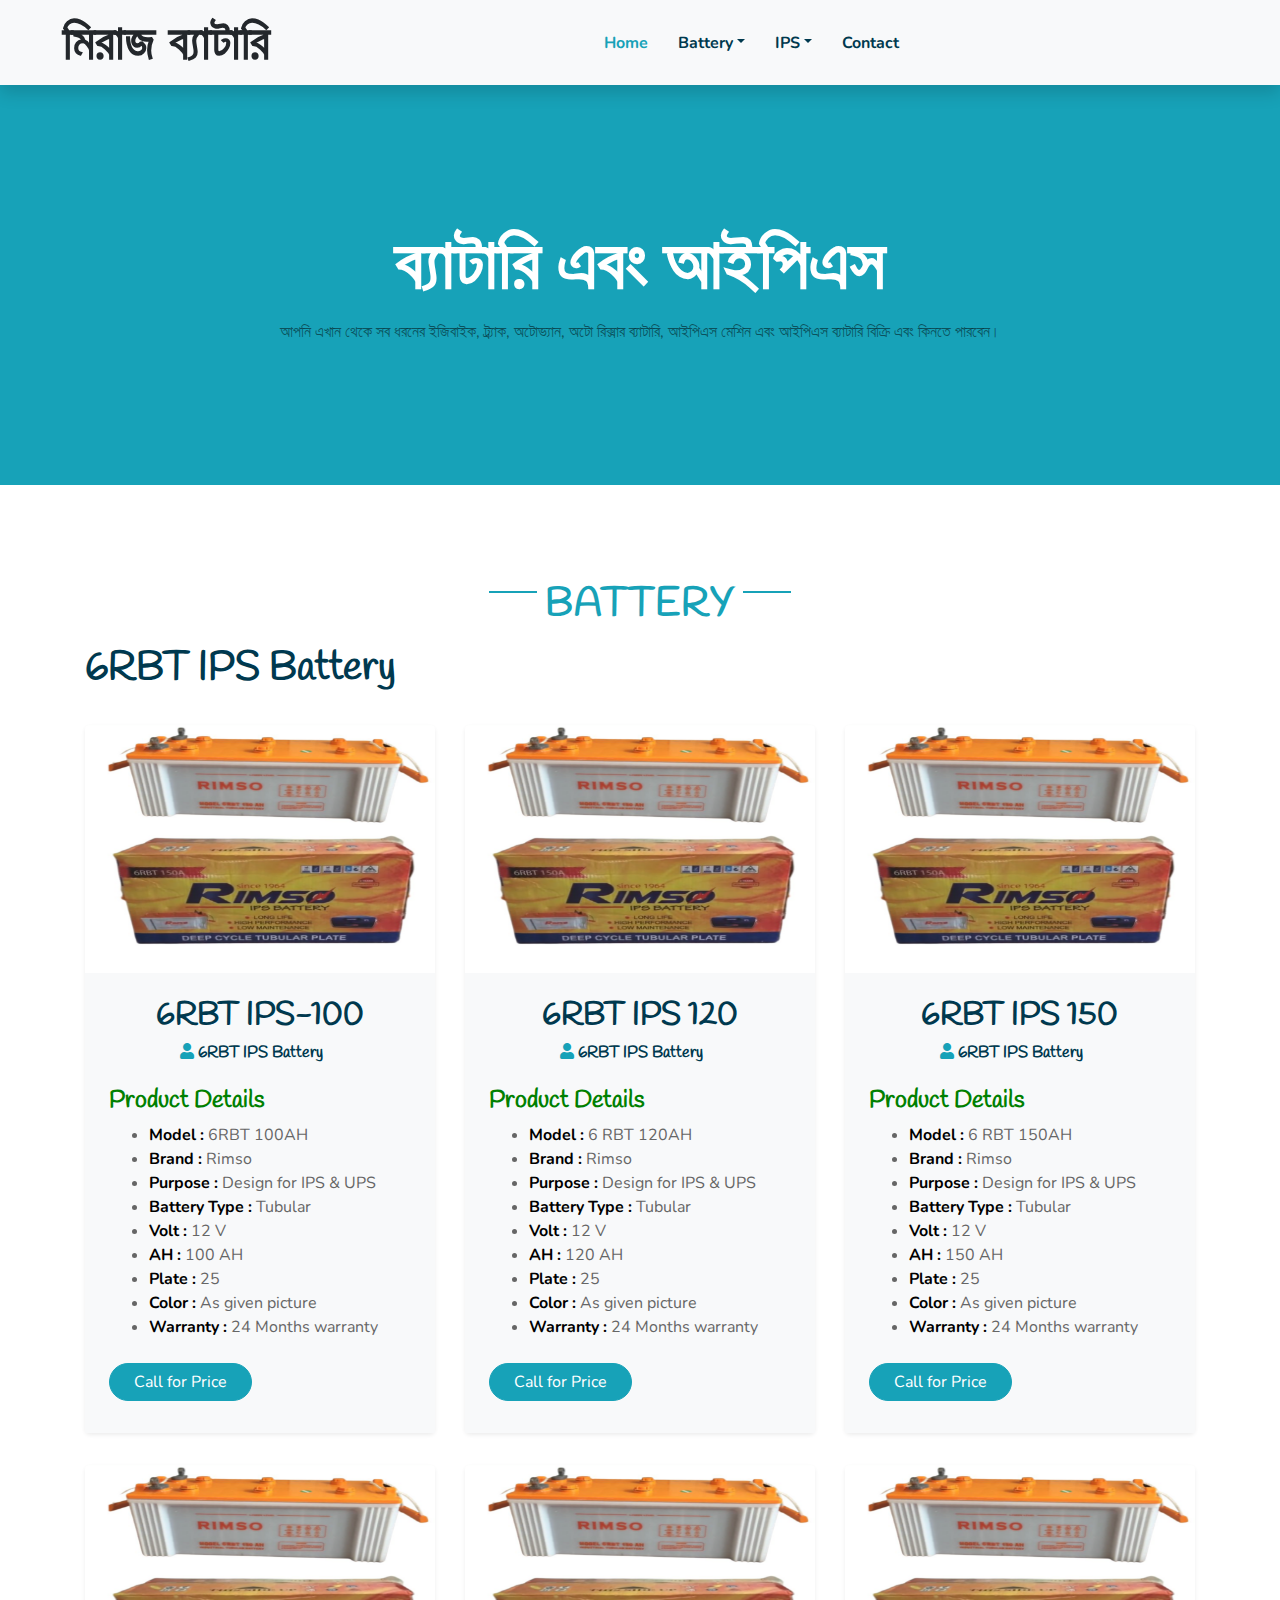
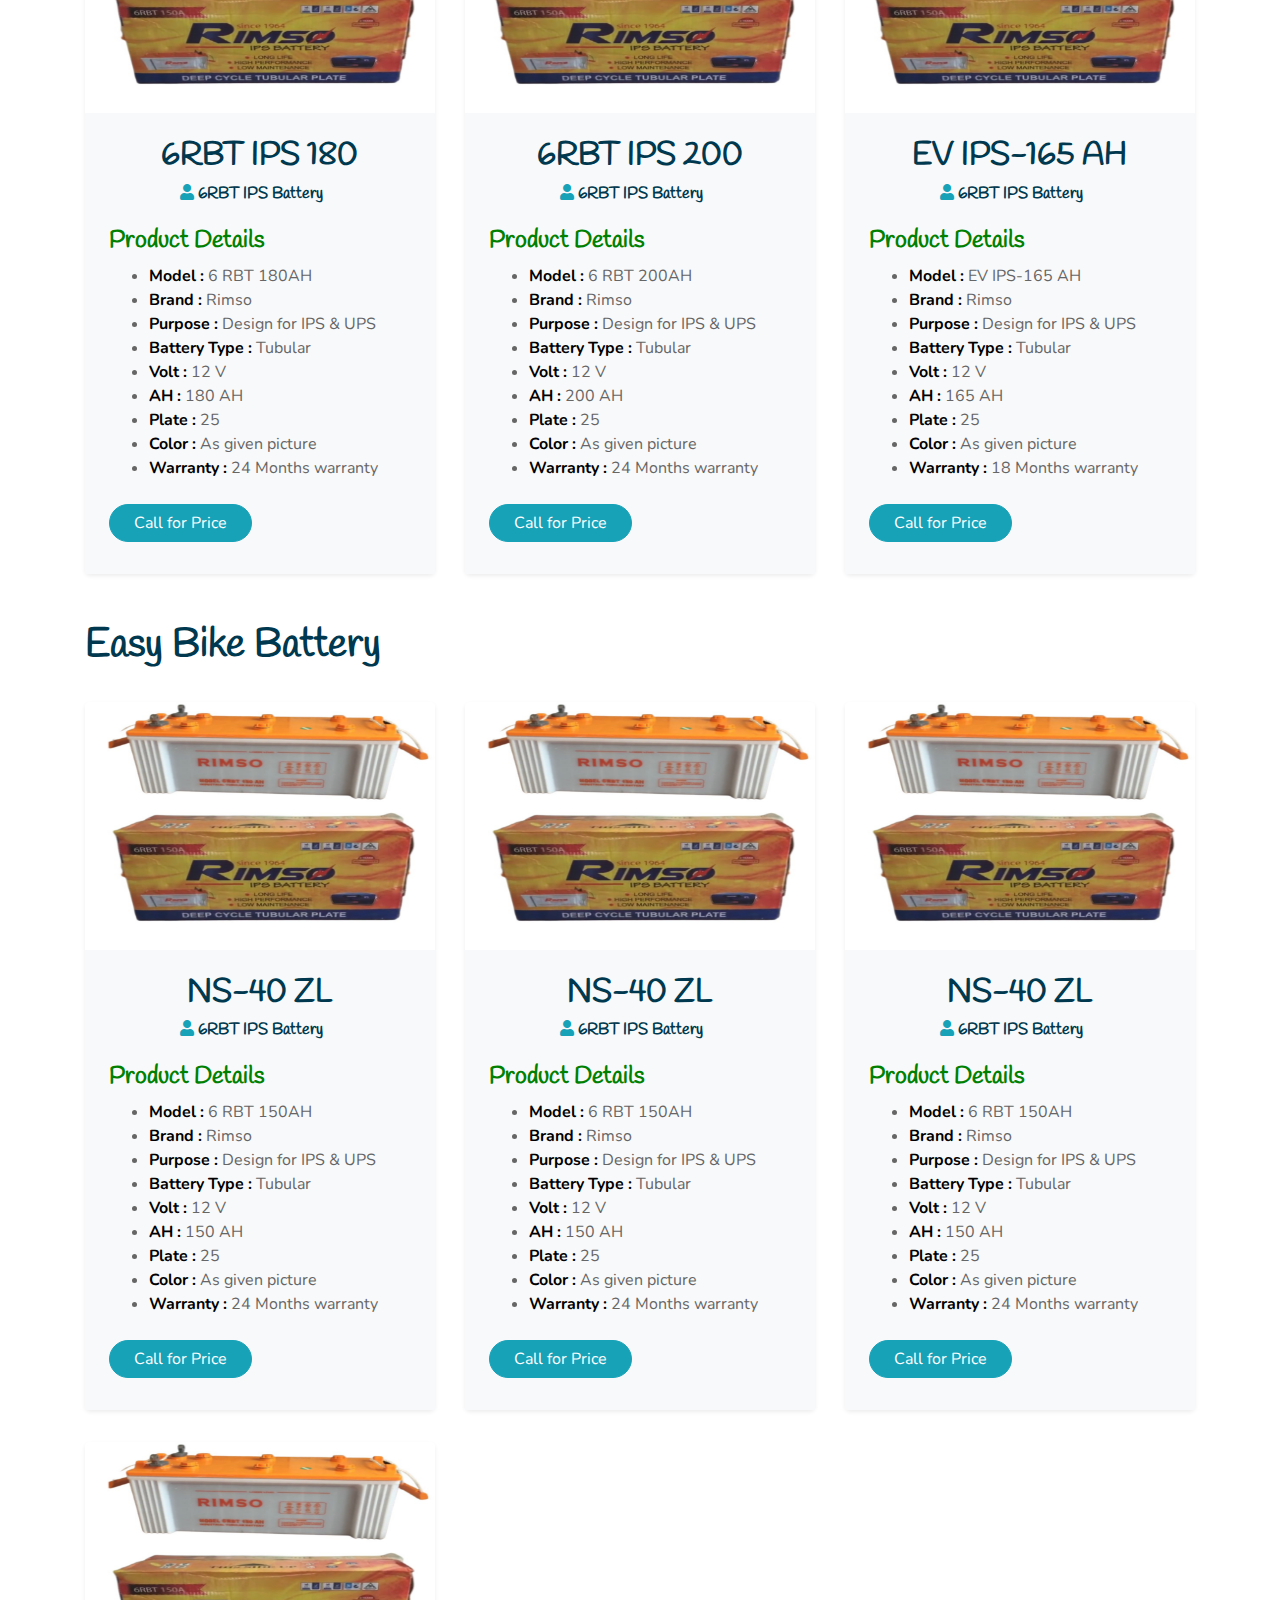
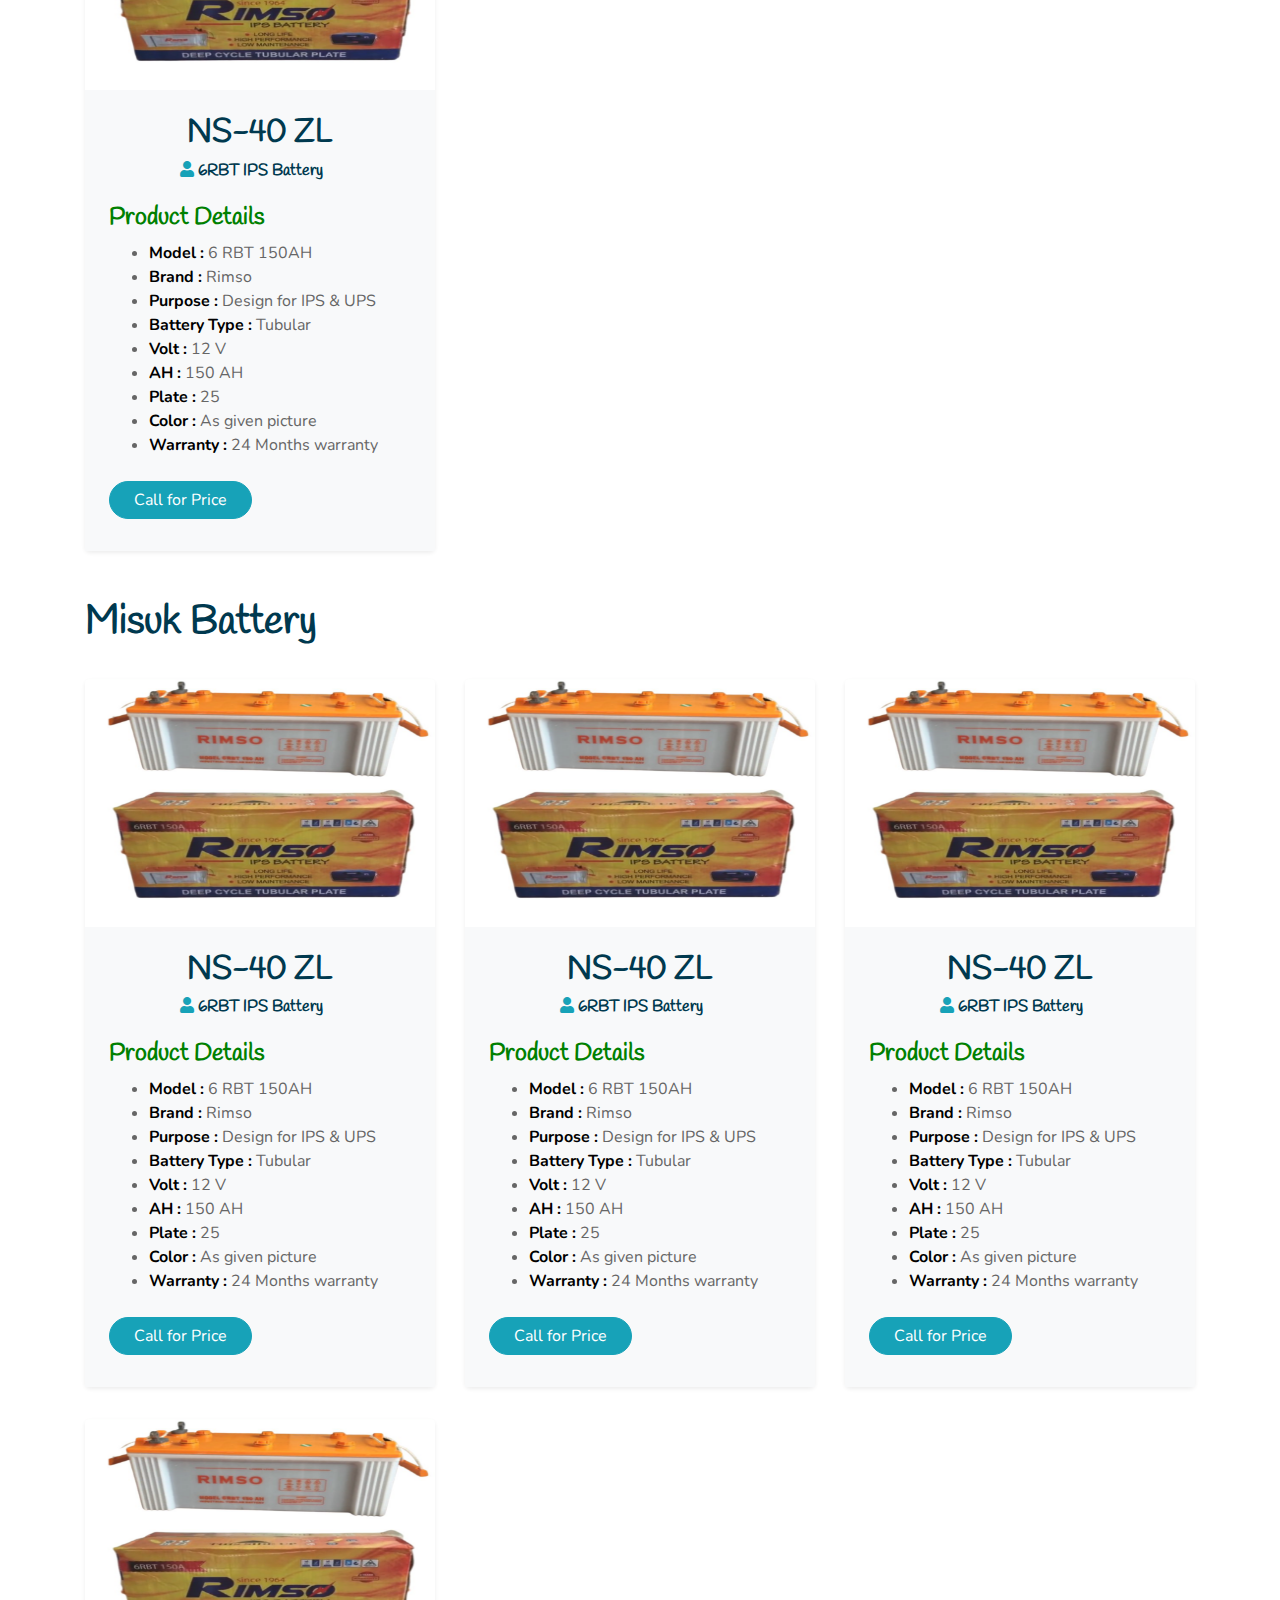
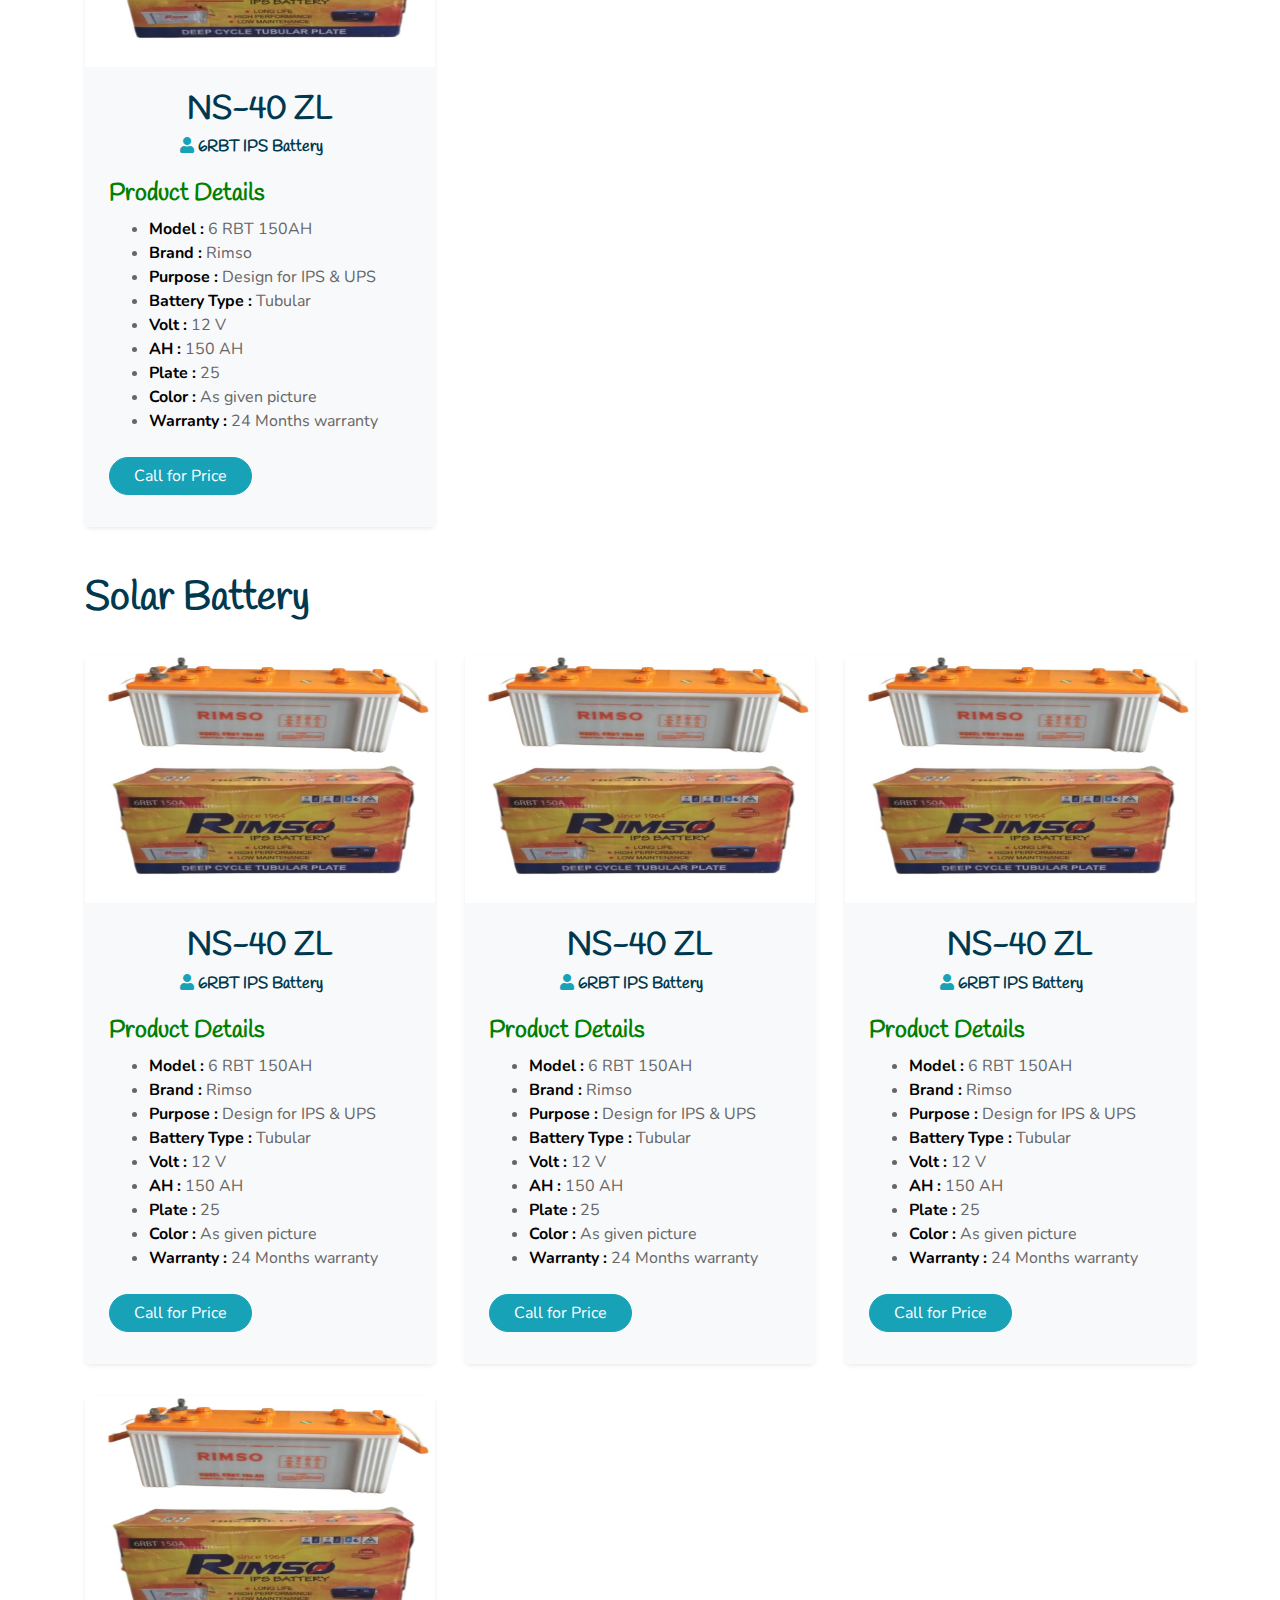
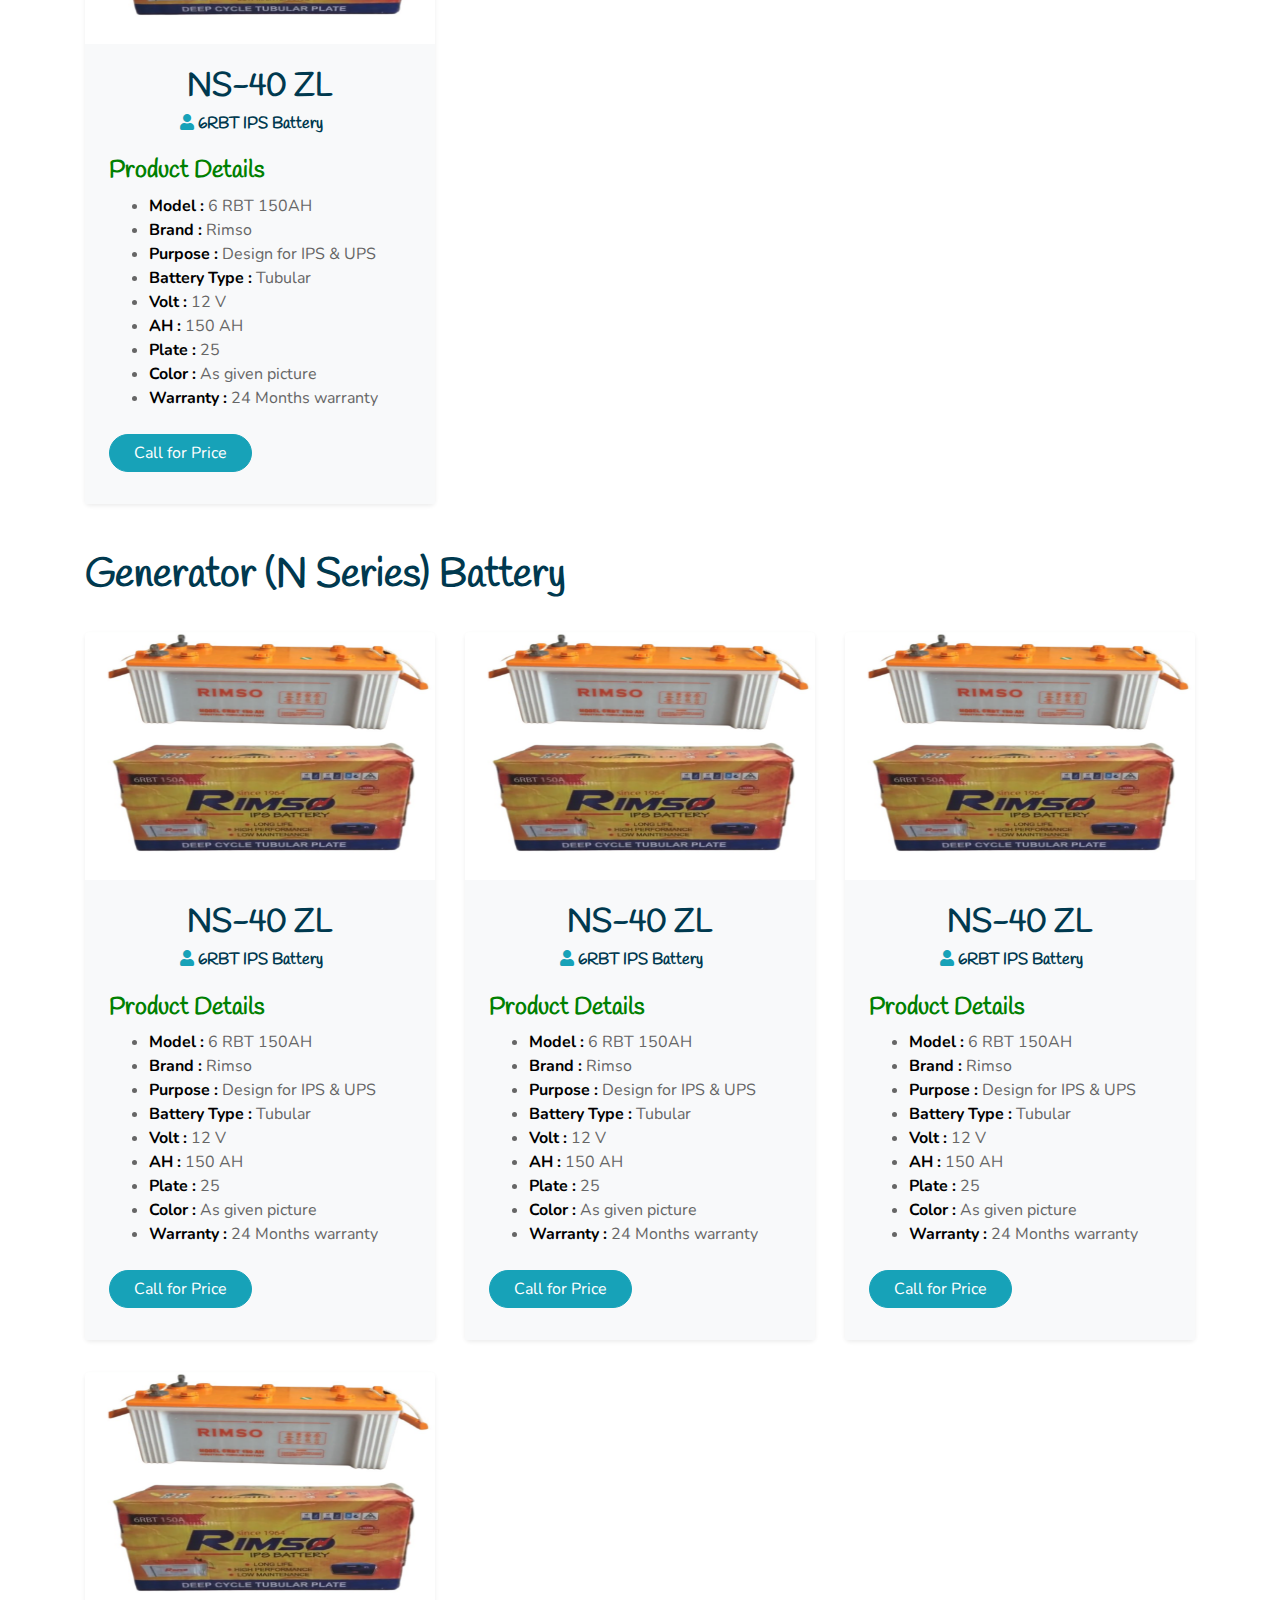
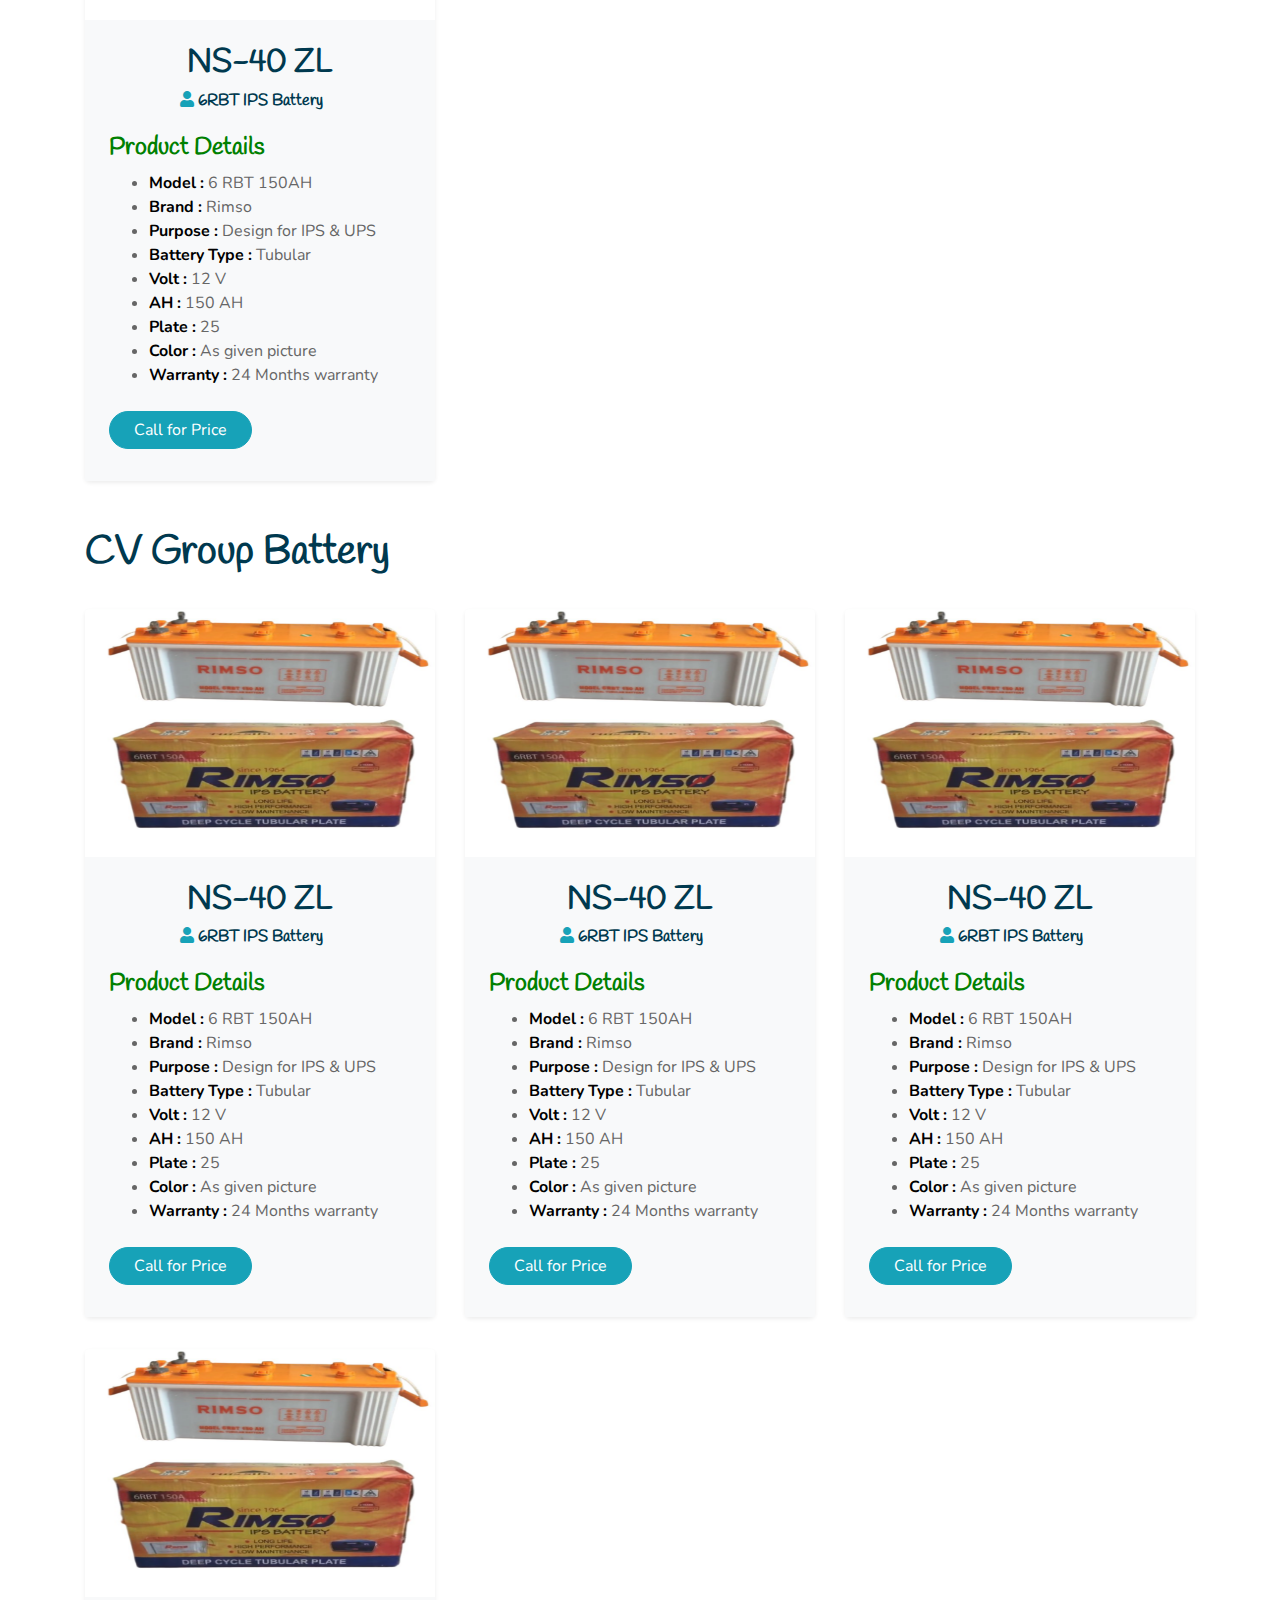
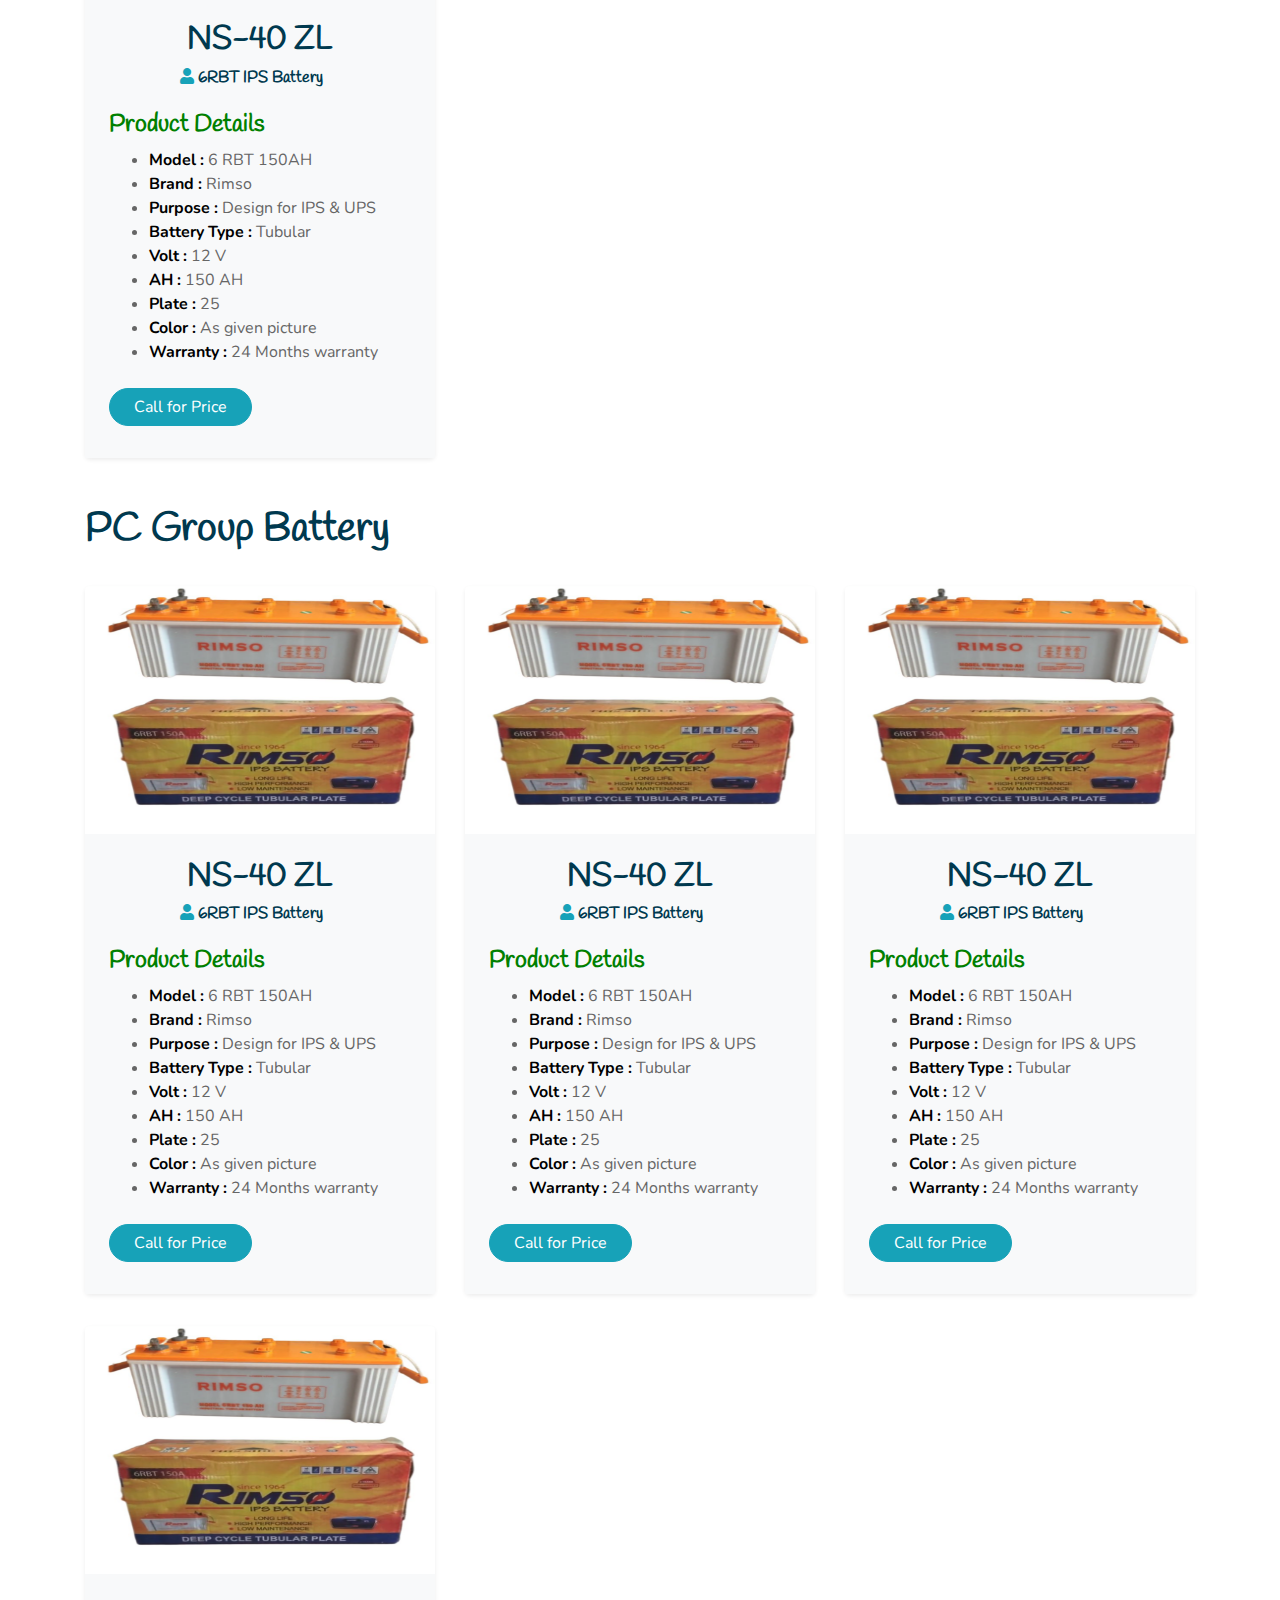
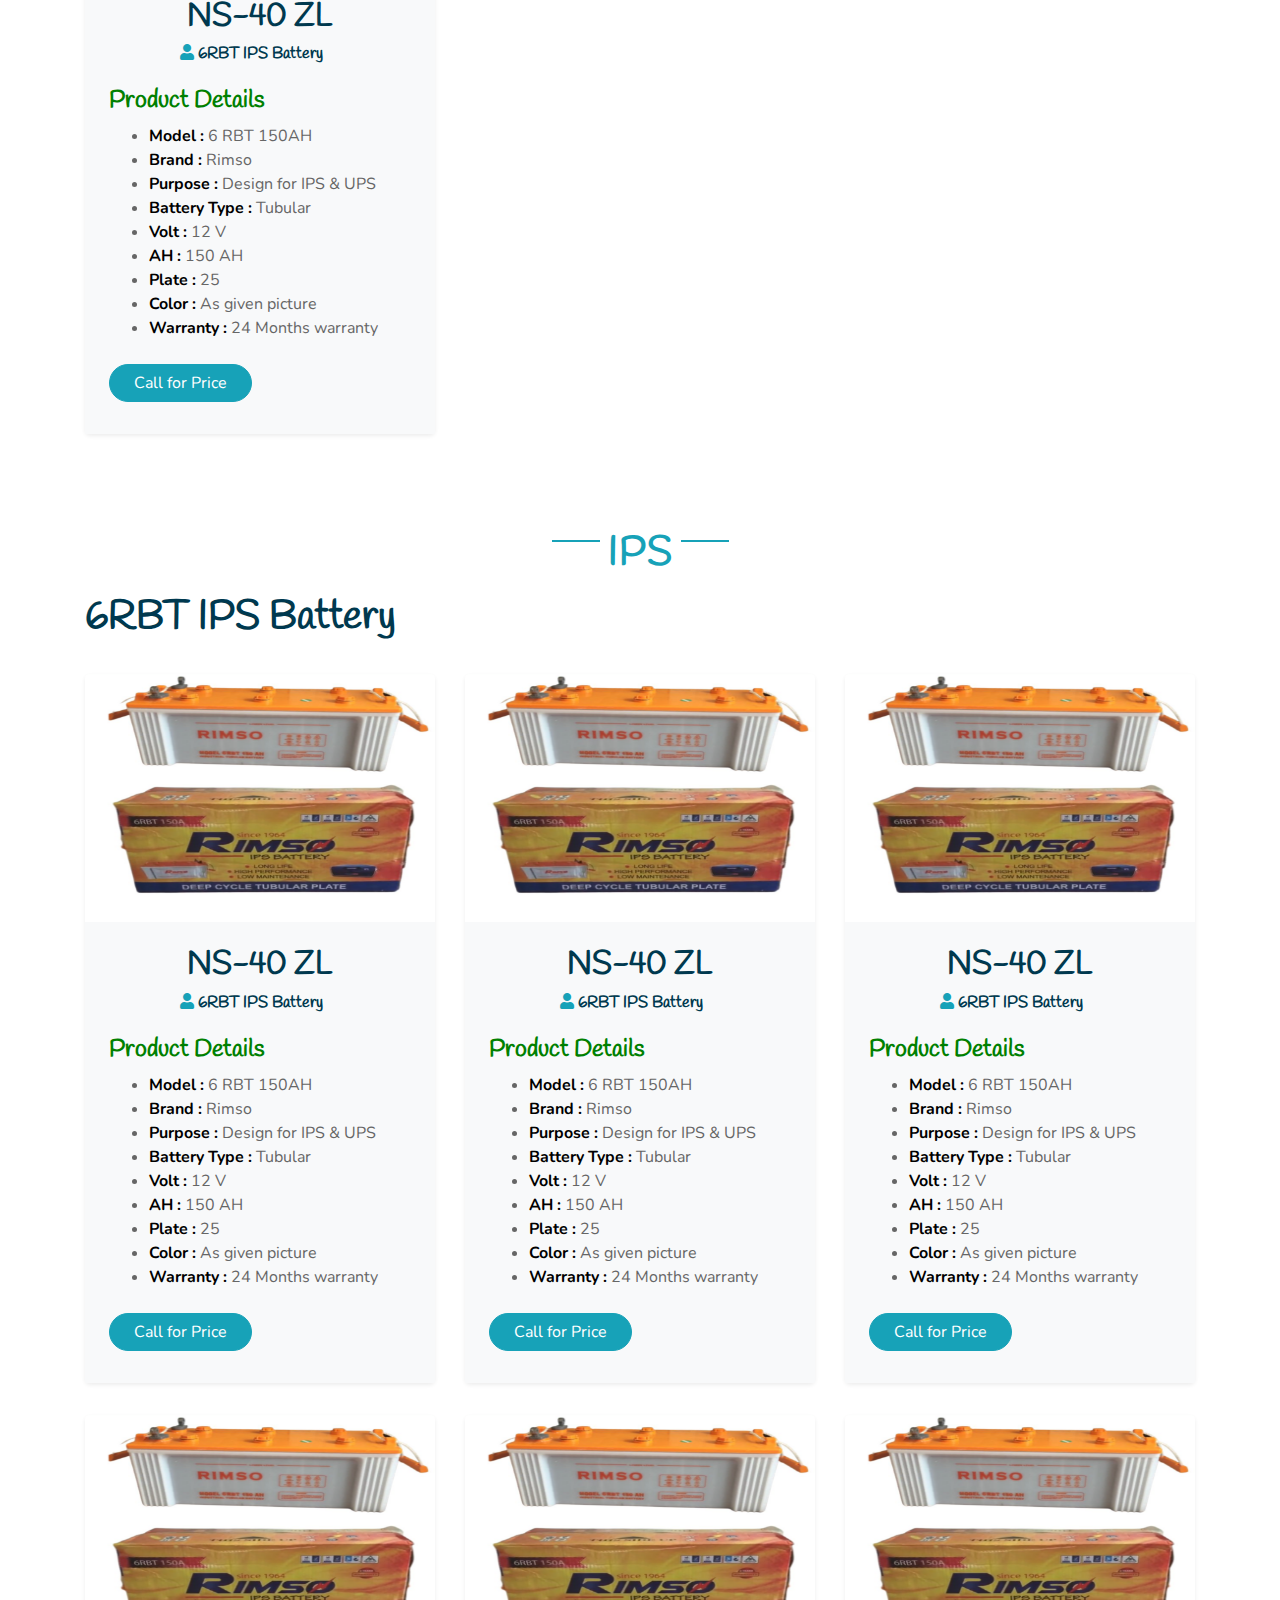
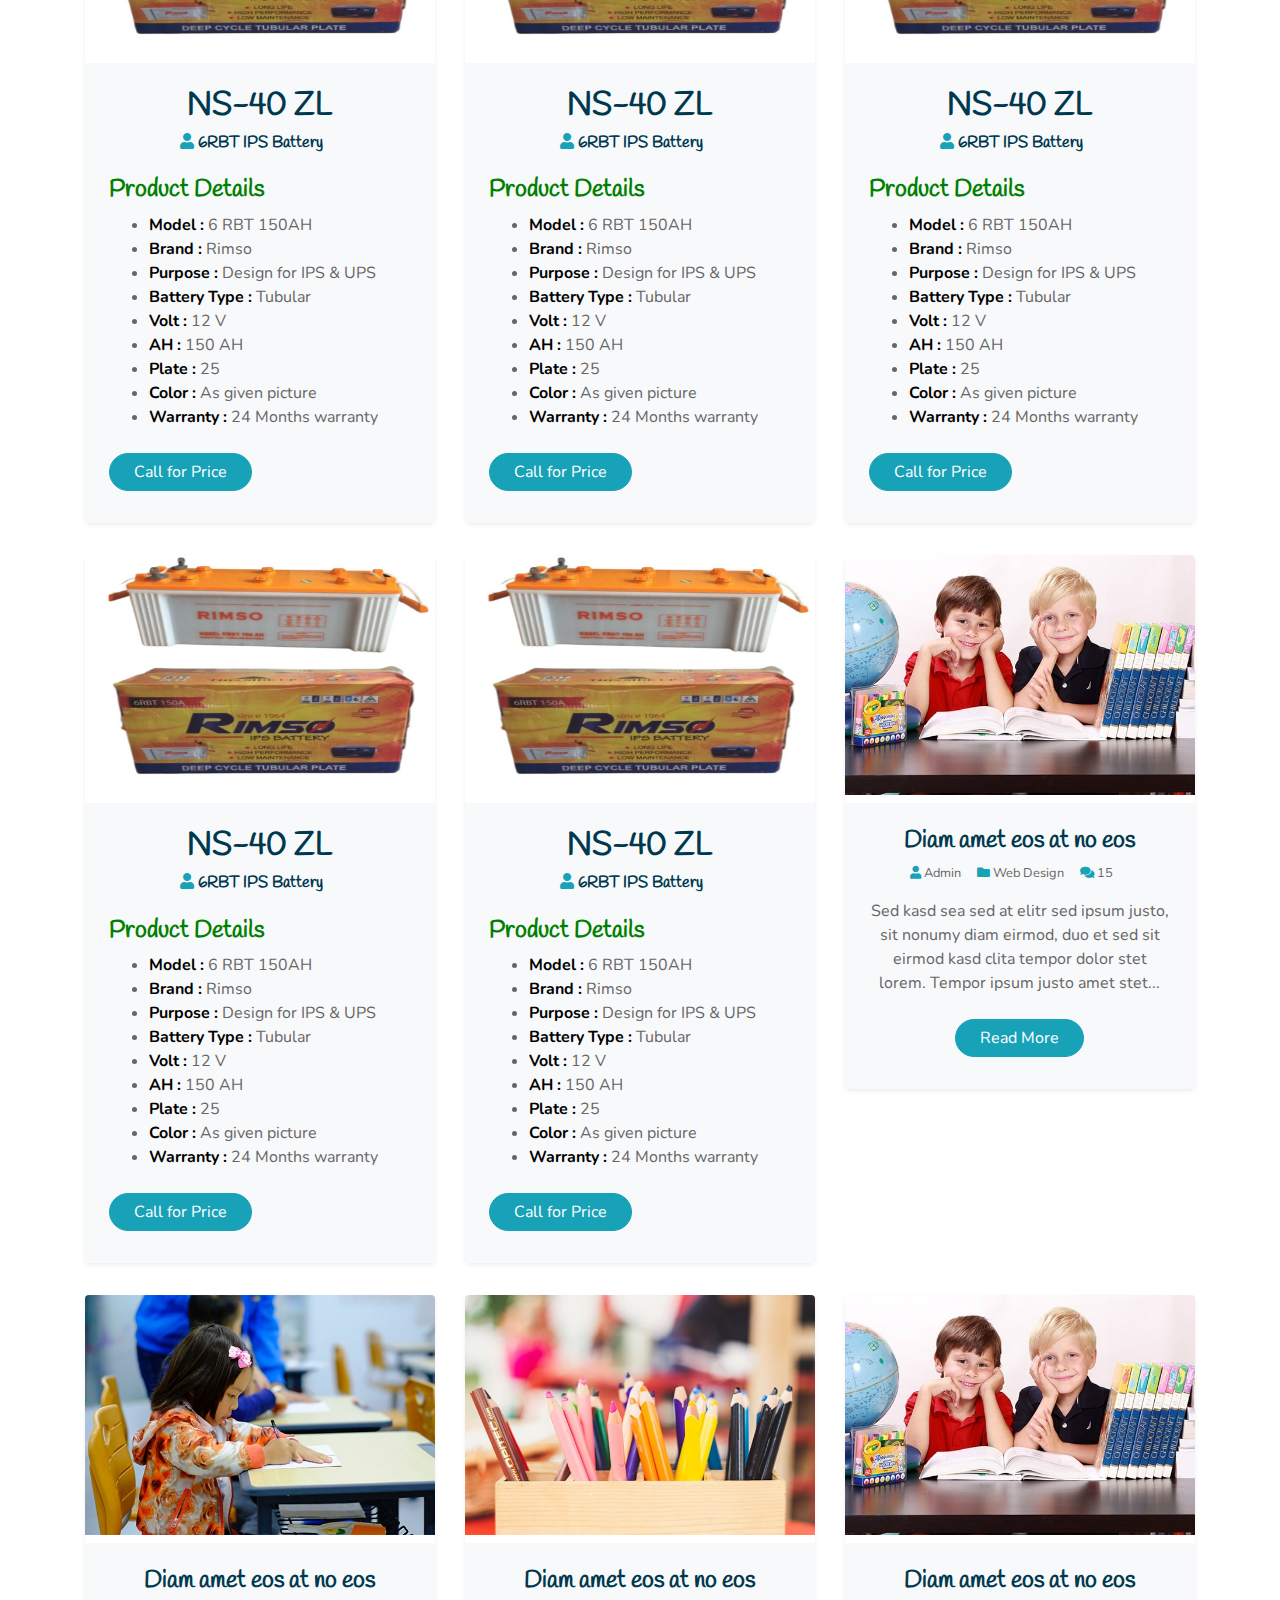
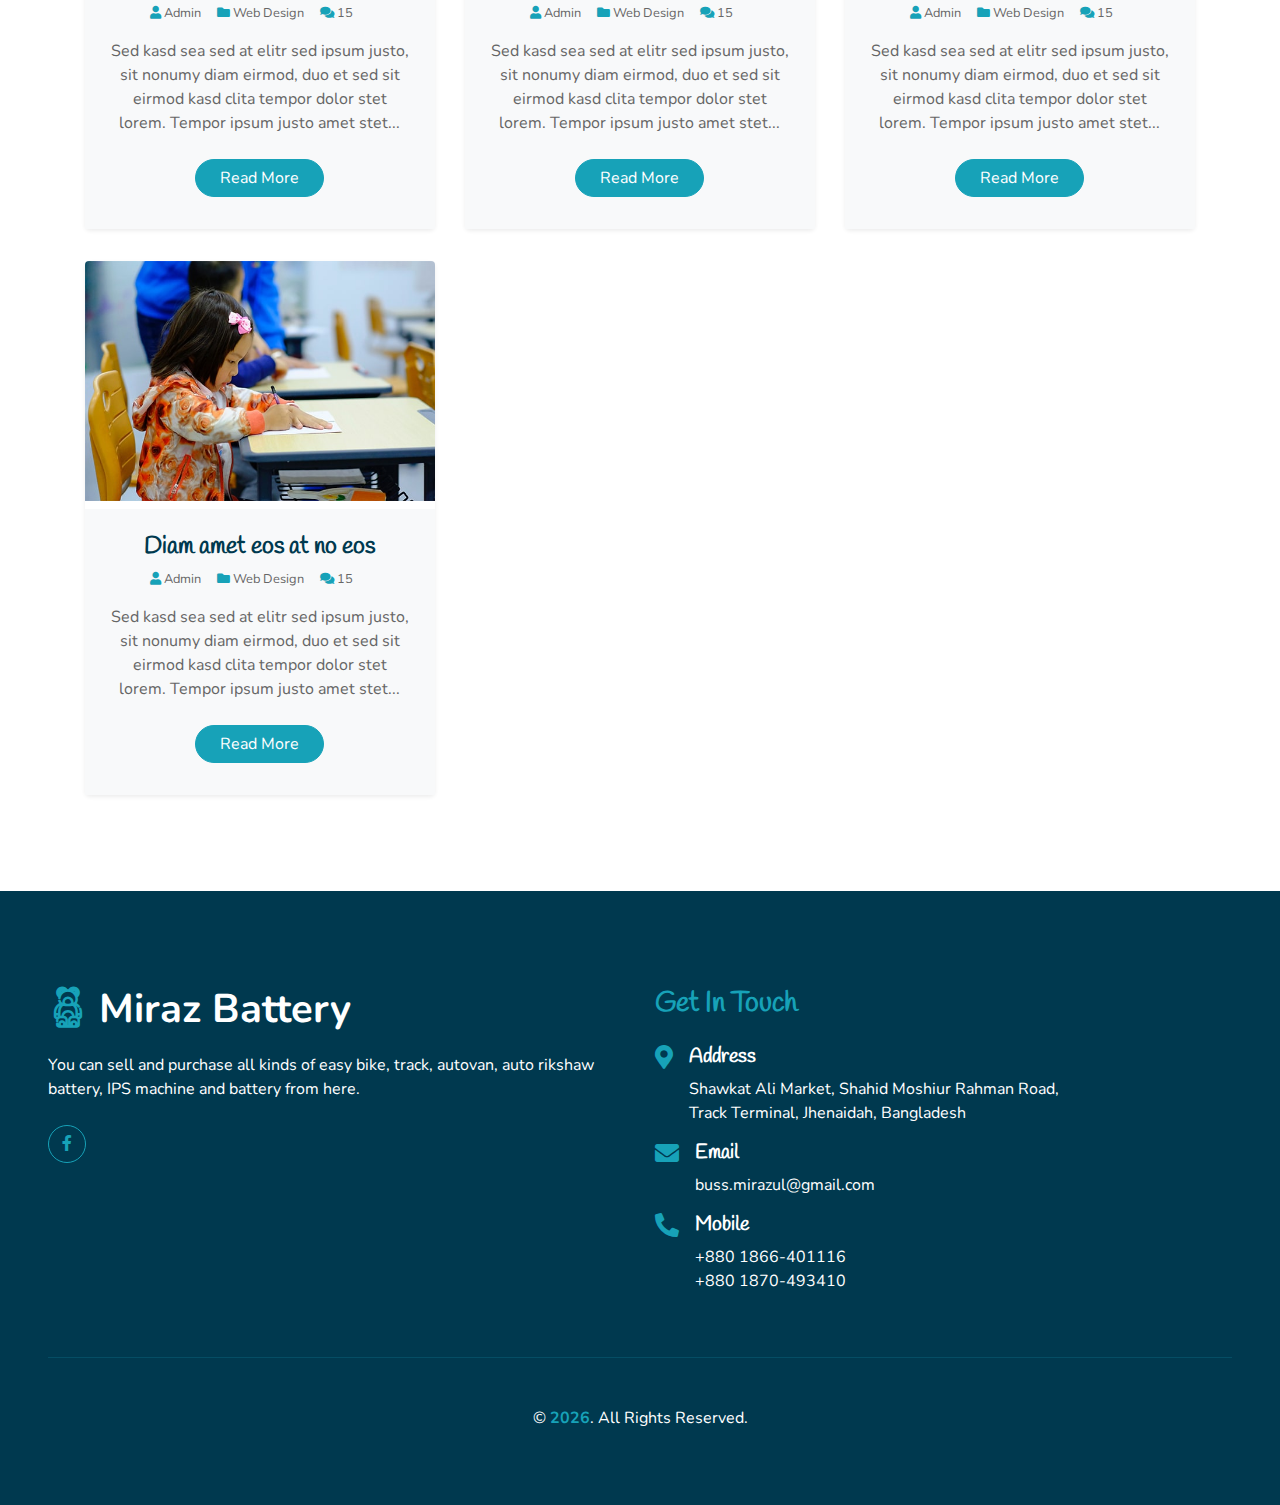
==== index.html @ 9ab6354e "[MOD] Changes" ====
<!DOCTYPE html>
<html lang="en">

<head>
    <meta charset="utf-8">
    <title>মিরাজ ব্যাটারি</title>
    <meta content="width=device-width, initial-scale=1.0" name="viewport">
    <meta content="Free HTML Templates" name="keywords">
    <meta content="Free HTML Templates" name="description">

    <!-- Favicon -->
    <link href="img/favicon.ico" rel="icon">

    <!-- Google Web Fonts -->
    <link rel="preconnect" href="https://fonts.gstatic.com">
    <link href="https://fonts.googleapis.com/css2?family=Handlee&family=Nunito&display=swap" rel="stylesheet">

    <!-- Font Awesome -->
    <link href="https://cdnjs.cloudflare.com/ajax/libs/font-awesome/5.10.0/css/all.min.css" rel="stylesheet">

    <!-- Flaticon Font -->
    <link href="lib/flaticon/font/flaticon.css" rel="stylesheet">

    <!-- Libraries Stylesheet -->
    <link href="lib/owlcarousel/assets/owl.carousel.min.css" rel="stylesheet">
    <link href="lib/lightbox/css/lightbox.min.css" rel="stylesheet">

    <!-- Customized Bootstrap Stylesheet -->
    <link href="css/style.css" rel="stylesheet">
</head>

<body>
    <!-- Navbar Start -->
    <div class="container-fluid bg-light position-relative shadow header-fixed">
        <nav class="navbar navbar-expand-lg bg-light navbar-light py-3 py-lg-0 px-0 px-lg-5">
            <a href="" class="navbar-brand font-weight-bold text-secondary" style="font-size: 50px;">
                <span class="text-primary" style="color: #23272b !important;">মিরাজ ব্যাটারি</span>
            </a>
            <button type="button" class="navbar-toggler" data-toggle="collapse" data-target="#navbarCollapse">
                <span class="navbar-toggler-icon"></span>
            </button>
            <div class="collapse navbar-collapse justify-content-between" id="navbarCollapse">
                <div class="navbar-nav font-weight-bold mx-auto py-0">
                    <a href="index.html" class="nav-item nav-link active">Home</a>
                    <div class="nav-item dropdown">
                        <a href="#" class="nav-link dropdown-toggle" data-toggle="dropdown">Battery</a>
                        <div class="dropdown-menu rounded-0 m-0">
                            <a href="#6rbt-ips-battery" class="dropdown-item">6RBT IPS Battery</a>
                            <a href="#easy-bike-battery" class="dropdown-item">Easy Bike Battery</a>
                            <a href="#misuk-battery" class="dropdown-item">Misuk Battery</a>
                            <a href="#solar-battery" class="dropdown-item">Solar Battery</a>
                            <a href="#generator-n-series-battery" class="dropdown-item">Generator (N Series) Battery</a>
                            <a href="#cv-group-battery" class="dropdown-item">CV Group Battery</a>
                            <a href="#pc-group-battery" class="dropdown-item">PC Group Battery</a>
                        </div>
                    </div>
                    <div class="nav-item dropdown">
                        <a href="#" class="nav-link dropdown-toggle" data-toggle="dropdown">IPS</a>
                        <div class="dropdown-menu rounded-0 m-0">
                            <a href="#ips" class="dropdown-item">ips</a>
                        </div>
                    </div>
                    <a href="contact.html" class="nav-item nav-link">Contact</a>
                </div>
            </div>
        </nav>
    </div>
    <!-- Navbar End -->

    <div class="container-fluid bg-primary mb-5">
        <div class="d-flex flex-column align-items-center justify-content-center" style="min-height: 400px">
            <h3 class="display-3 font-weight-bold text-white">ব্যাটারি এবং আইপিএস</h3>
            <div class="d-inline-flex text-white">
                <p class="m-0"><span class="text-black-50" href="">আপনি এখান থেকে সব ধরনের ইজিবাইক, ট্র্যাক, অটোভ্যান, অটো রিক্সার ব্যাটারি, আইপিএস মেশিন এবং আইপিএস ব্যাটারি বিক্রি এবং কিনতে পারবেন।</span></p>
            </div>
        </div>
    </div>



    <!-- Battery Section Start -->
    <div id="battery" class="container-fluid pt-5">
        <div class="container">
            <div class="text-center pb-2">
                <h1 class="section-title px-5"><span class="px-2">Battery</span></h1>
            </div>

            <div id="6rbt-ips-battery">
                <div class="text-left pb-2">
                    <h1 class="mb-4">6RBT IPS Battery</h1>
                </div>
                <div class="row pb-3">
                    <div class="col-lg-4 mb-4">
                        <div class="card border-0 shadow-sm mb-2">
                            <img class="card-img-top mb-2" src="img/battery/ips/battery_common.png" alt="">
                            <div class="card-body bg-light p-4">
                                <h2 style="text-align: center">6RBT IPS-100</h2>
                                <div class="d-flex justify-content-center mb-3">
                                    <h6 class="mr-3"><i class="fa fa-user text-primary"></i> 6RBT IPS Battery</h6>
                                </div>
                                <h4 style="color:green">Product Details</h4>
                                <ul>
                                    <li><span class="attr-clr">Model : </span><span>6RBT 100AH</span></li>
                                    <li><span class="attr-clr">Brand : </span><span>Rimso</span></li>
                                    <li><span class="attr-clr">Purpose : </span><span>Design for IPS & UPS</span></li>
                                    <li><span class="attr-clr">Battery Type : </span><span>Tubular</span></li>
                                    <li><span class="attr-clr">Volt : </span><span>12 V</span></li>
                                    <li><span class="attr-clr">AH : </span><span>100 AH</span></li>
                                    <li><span class="attr-clr">Plate : </span><span>25</span></li>
                                    <li><span class="attr-clr">Color : </span><span>As given picture</span></li>
                                    <li><span class="attr-clr">Warranty : </span><span>24 Months warranty</span></li>
                                </ul>
                                <a href="" class="btn btn-primary px-4 mx-auto my-2">Call for Price</a>
                            </div>
                        </div>
                    </div>
                    <div class="col-lg-4 mb-4">
                        <div class="card border-0 shadow-sm mb-2">
                            <img class="card-img-top mb-2" src="img/battery/ips/battery_common.png" alt="">
                            <div class="card-body bg-light p-4">
                                <h2 style="text-align: center">6RBT IPS 120</h2>
                                <div class="d-flex justify-content-center mb-3">
                                    <h6 class="mr-3"><i class="fa fa-user text-primary"></i> 6RBT IPS Battery</h6>
                                </div>
                                <h4 style="color:green">Product Details</h4>
                                <ul>
                                    <li><span class="attr-clr">Model : </span><span>6 RBT 120AH</span></li>
                                    <li><span class="attr-clr">Brand : </span><span>Rimso</span></li>
                                    <li><span class="attr-clr">Purpose : </span><span>Design for IPS & UPS</span></li>
                                    <li><span class="attr-clr">Battery Type : </span><span>Tubular</span></li>
                                    <li><span class="attr-clr">Volt : </span><span>12 V</span></li>
                                    <li><span class="attr-clr">AH : </span><span>120 AH</span></li>
                                    <li><span class="attr-clr">Plate : </span><span>25</span></li>
                                    <li><span class="attr-clr">Color : </span><span>As given picture</span></li>
                                    <li><span class="attr-clr">Warranty : </span><span>24 Months warranty</span></li>
                                </ul>
                                <a href="" class="btn btn-primary px-4 mx-auto my-2">Call for Price</a>
                            </div>
                        </div>
                    </div>
                    <div class="col-lg-4 mb-4">
                        <div class="card border-0 shadow-sm mb-2">
                            <img class="card-img-top mb-2" src="img/battery/ips/battery_common.png" alt="">
                            <div class="card-body bg-light p-4">
                                <h2 style="text-align: center">6RBT IPS 150</h2>
                                <div class="d-flex justify-content-center mb-3">
                                    <h6 class="mr-3"><i class="fa fa-user text-primary"></i> 6RBT IPS Battery</h6>
                                </div>
                                <h4 style="color:green">Product Details</h4>
                                <ul>
                                    <li><span class="attr-clr">Model : </span><span>6 RBT 150AH</span></li>
                                    <li><span class="attr-clr">Brand : </span><span>Rimso</span></li>
                                    <li><span class="attr-clr">Purpose : </span><span>Design for IPS & UPS</span></li>
                                    <li><span class="attr-clr">Battery Type : </span><span>Tubular</span></li>
                                    <li><span class="attr-clr">Volt : </span><span>12 V</span></li>
                                    <li><span class="attr-clr">AH : </span><span>150 AH</span></li>
                                    <li><span class="attr-clr">Plate : </span><span>25</span></li>
                                    <li><span class="attr-clr">Color : </span><span>As given picture</span></li>
                                    <li><span class="attr-clr">Warranty : </span><span>24 Months warranty</span></li>
                                </ul>
                                <a href="" class="btn btn-primary px-4 mx-auto my-2">Call for Price</a>
                            </div>
                        </div>
                    </div>
                    <div class="col-lg-4 mb-4">
                        <div class="card border-0 shadow-sm mb-2">
                            <img class="card-img-top mb-2" src="img/battery/ips/battery_common.png" alt="">
                            <div class="card-body bg-light p-4">
                                <h2 style="text-align: center">6RBT IPS 180</h2>
                                <div class="d-flex justify-content-center mb-3">
                                    <h6 class="mr-3"><i class="fa fa-user text-primary"></i> 6RBT IPS Battery</h6>
                                </div>
                                <h4 style="color:green">Product Details</h4>
                                <ul>
                                    <li><span class="attr-clr">Model : </span><span>6 RBT 180AH</span></li>
                                    <li><span class="attr-clr">Brand : </span><span>Rimso</span></li>
                                    <li><span class="attr-clr">Purpose : </span><span>Design for IPS & UPS</span></li>
                                    <li><span class="attr-clr">Battery Type : </span><span>Tubular</span></li>
                                    <li><span class="attr-clr">Volt : </span><span>12 V</span></li>
                                    <li><span class="attr-clr">AH : </span><span>180 AH</span></li>
                                    <li><span class="attr-clr">Plate : </span><span>25</span></li>
                                    <li><span class="attr-clr">Color : </span><span>As given picture</span></li>
                                    <li><span class="attr-clr">Warranty : </span><span>24 Months warranty</span></li>
                                </ul>
                                <a href="" class="btn btn-primary px-4 mx-auto my-2">Call for Price</a>
                            </div>
                        </div>
                    </div>
                    <div class="col-lg-4 mb-4">
                        <div class="card border-0 shadow-sm mb-2">
                            <img class="card-img-top mb-2" src="img/battery/ips/battery_common.png" alt="">
                            <div class="card-body bg-light p-4">
                                <h2 style="text-align: center">6RBT IPS 200</h2>
                                <div class="d-flex justify-content-center mb-3">
                                    <h6 class="mr-3"><i class="fa fa-user text-primary"></i> 6RBT IPS Battery</h6>
                                </div>
                                <h4 style="color:green">Product Details</h4>
                                <ul>
                                    <li><span class="attr-clr">Model : </span><span>6 RBT 200AH</span></li>
                                    <li><span class="attr-clr">Brand : </span><span>Rimso</span></li>
                                    <li><span class="attr-clr">Purpose : </span><span>Design for IPS & UPS</span></li>
                                    <li><span class="attr-clr">Battery Type : </span><span>Tubular</span></li>
                                    <li><span class="attr-clr">Volt : </span><span>12 V</span></li>
                                    <li><span class="attr-clr">AH : </span><span>200 AH</span></li>
                                    <li><span class="attr-clr">Plate : </span><span>25</span></li>
                                    <li><span class="attr-clr">Color : </span><span>As given picture</span></li>
                                    <li><span class="attr-clr">Warranty : </span><span>24 Months warranty</span></li>
                                </ul>
                                <a href="" class="btn btn-primary px-4 mx-auto my-2">Call for Price</a>
                            </div>
                        </div>
                    </div>
                    <div class="col-lg-4 mb-4">
                        <div class="card border-0 shadow-sm mb-2">
                            <img class="card-img-top mb-2" src="img/battery/ips/battery_common.png" alt="">
                            <div class="card-body bg-light p-4">
                                <h2 style="text-align: center">EV IPS-165 AH</h2>
                                <div class="d-flex justify-content-center mb-3">
                                    <h6 class="mr-3"><i class="fa fa-user text-primary"></i> 6RBT IPS Battery</h6>
                                </div>
                                <h4 style="color:green">Product Details</h4>
                                <ul>
                                    <li><span class="attr-clr">Model : </span><span>EV IPS-165 AH</span></li>
                                    <li><span class="attr-clr">Brand : </span><span>Rimso</span></li>
                                    <li><span class="attr-clr">Purpose : </span><span>Design for IPS & UPS</span></li>
                                    <li><span class="attr-clr">Battery Type : </span><span>Tubular</span></li>
                                    <li><span class="attr-clr">Volt : </span><span>12 V</span></li>
                                    <li><span class="attr-clr">AH : </span><span>165 AH</span></li>
                                    <li><span class="attr-clr">Plate : </span><span>25</span></li>
                                    <li><span class="attr-clr">Color : </span><span>As given picture</span></li>
                                    <li><span class="attr-clr">Warranty : </span><span>18 Months warranty</span></li>
                                </ul>
                                <a href="" class="btn btn-primary px-4 mx-auto my-2">Call for Price</a>
                            </div>
                        </div>
                    </div>
                </div>
            </div>
            <div id="easy-bike-battery">
                <div class="text-left pb-2">
                    <h1 class="mb-4">Easy Bike Battery</h1>
                </div>
                <div class="row pb-3">
                    <div class="col-lg-4 mb-4">
                        <div class="card border-0 shadow-sm mb-2">
                            <img class="card-img-top mb-2" src="img/battery/ips/battery_common.png" alt="">
                            <div class="card-body bg-light p-4">
                                <h2 style="text-align: center">NS-40 ZL</h2>
                                <div class="d-flex justify-content-center mb-3">
                                    <h6 class="mr-3"><i class="fa fa-user text-primary"></i> 6RBT IPS Battery</h6>
                                </div>
                                <h4 style="color:green">Product Details</h4>
                                <ul>
                                    <li><span class="attr-clr">Model : </span><span>6 RBT 150AH</span></li>
                                    <li><span class="attr-clr">Brand : </span><span>Rimso</span></li>
                                    <li><span class="attr-clr">Purpose : </span><span>Design for IPS & UPS</span></li>
                                    <li><span class="attr-clr">Battery Type : </span><span>Tubular</span></li>
                                    <li><span class="attr-clr">Volt : </span><span>12 V</span></li>
                                    <li><span class="attr-clr">AH : </span><span>150 AH</span></li>
                                    <li><span class="attr-clr">Plate : </span><span>25</span></li>
                                    <li><span class="attr-clr">Color : </span><span>As given picture</span></li>
                                    <li><span class="attr-clr">Warranty : </span><span>24 Months warranty</span></li>
                                </ul>
                                <a href="" class="btn btn-primary px-4 mx-auto my-2">Call for Price</a>
                            </div>
                        </div>
                    </div>
                    <div class="col-lg-4 mb-4">
                        <div class="card border-0 shadow-sm mb-2">
                            <img class="card-img-top mb-2" src="img/battery/ips/battery_common.png" alt="">
                            <div class="card-body bg-light p-4">
                                <h2 style="text-align: center">NS-40 ZL</h2>
                                <div class="d-flex justify-content-center mb-3">
                                    <h6 class="mr-3"><i class="fa fa-user text-primary"></i> 6RBT IPS Battery</h6>
                                </div>
                                <h4 style="color:green">Product Details</h4>
                                <ul>
                                    <li><span class="attr-clr">Model : </span><span>6 RBT 150AH</span></li>
                                    <li><span class="attr-clr">Brand : </span><span>Rimso</span></li>
                                    <li><span class="attr-clr">Purpose : </span><span>Design for IPS & UPS</span></li>
                                    <li><span class="attr-clr">Battery Type : </span><span>Tubular</span></li>
                                    <li><span class="attr-clr">Volt : </span><span>12 V</span></li>
                                    <li><span class="attr-clr">AH : </span><span>150 AH</span></li>
                                    <li><span class="attr-clr">Plate : </span><span>25</span></li>
                                    <li><span class="attr-clr">Color : </span><span>As given picture</span></li>
                                    <li><span class="attr-clr">Warranty : </span><span>24 Months warranty</span></li>
                                </ul>
                                <a href="" class="btn btn-primary px-4 mx-auto my-2">Call for Price</a>
                            </div>
                        </div>
                    </div>
                    <div class="col-lg-4 mb-4">
                        <div class="card border-0 shadow-sm mb-2">
                            <img class="card-img-top mb-2" src="img/battery/ips/battery_common.png" alt="">
                            <div class="card-body bg-light p-4">
                                <h2 style="text-align: center">NS-40 ZL</h2>
                                <div class="d-flex justify-content-center mb-3">
                                    <h6 class="mr-3"><i class="fa fa-user text-primary"></i> 6RBT IPS Battery</h6>
                                </div>
                                <h4 style="color:green">Product Details</h4>
                                <ul>
                                    <li><span class="attr-clr">Model : </span><span>6 RBT 150AH</span></li>
                                    <li><span class="attr-clr">Brand : </span><span>Rimso</span></li>
                                    <li><span class="attr-clr">Purpose : </span><span>Design for IPS & UPS</span></li>
                                    <li><span class="attr-clr">Battery Type : </span><span>Tubular</span></li>
                                    <li><span class="attr-clr">Volt : </span><span>12 V</span></li>
                                    <li><span class="attr-clr">AH : </span><span>150 AH</span></li>
                                    <li><span class="attr-clr">Plate : </span><span>25</span></li>
                                    <li><span class="attr-clr">Color : </span><span>As given picture</span></li>
                                    <li><span class="attr-clr">Warranty : </span><span>24 Months warranty</span></li>
                                </ul>
                                <a href="" class="btn btn-primary px-4 mx-auto my-2">Call for Price</a>
                            </div>
                        </div>
                    </div>
                    <div class="col-lg-4 mb-4">
                        <div class="card border-0 shadow-sm mb-2">
                            <img class="card-img-top mb-2" src="img/battery/ips/battery_common.png" alt="">
                            <div class="card-body bg-light p-4">
                                <h2 style="text-align: center">NS-40 ZL</h2>
                                <div class="d-flex justify-content-center mb-3">
                                    <h6 class="mr-3"><i class="fa fa-user text-primary"></i> 6RBT IPS Battery</h6>
                                </div>
                                <h4 style="color:green">Product Details</h4>
                                <ul>
                                    <li><span class="attr-clr">Model : </span><span>6 RBT 150AH</span></li>
                                    <li><span class="attr-clr">Brand : </span><span>Rimso</span></li>
                                    <li><span class="attr-clr">Purpose : </span><span>Design for IPS & UPS</span></li>
                                    <li><span class="attr-clr">Battery Type : </span><span>Tubular</span></li>
                                    <li><span class="attr-clr">Volt : </span><span>12 V</span></li>
                                    <li><span class="attr-clr">AH : </span><span>150 AH</span></li>
                                    <li><span class="attr-clr">Plate : </span><span>25</span></li>
                                    <li><span class="attr-clr">Color : </span><span>As given picture</span></li>
                                    <li><span class="attr-clr">Warranty : </span><span>24 Months warranty</span></li>
                                </ul>
                                <a href="" class="btn btn-primary px-4 mx-auto my-2">Call for Price</a>
                            </div>
                        </div>
                    </div>
                </div>
            </div>
            <div id="misuk-battery">
                <div class="text-left pb-2">
                    <h1 class="mb-4">Misuk Battery</h1>
                </div>
                <div class="row pb-3">
                    <div class="col-lg-4 mb-4">
                        <div class="card border-0 shadow-sm mb-2">
                            <img class="card-img-top mb-2" src="img/battery/ips/battery_common.png" alt="">
                            <div class="card-body bg-light p-4">
                                <h2 style="text-align: center">NS-40 ZL</h2>
                                <div class="d-flex justify-content-center mb-3">
                                    <h6 class="mr-3"><i class="fa fa-user text-primary"></i> 6RBT IPS Battery</h6>
                                </div>
                                <h4 style="color:green">Product Details</h4>
                                <ul>
                                    <li><span class="attr-clr">Model : </span><span>6 RBT 150AH</span></li>
                                    <li><span class="attr-clr">Brand : </span><span>Rimso</span></li>
                                    <li><span class="attr-clr">Purpose : </span><span>Design for IPS & UPS</span></li>
                                    <li><span class="attr-clr">Battery Type : </span><span>Tubular</span></li>
                                    <li><span class="attr-clr">Volt : </span><span>12 V</span></li>
                                    <li><span class="attr-clr">AH : </span><span>150 AH</span></li>
                                    <li><span class="attr-clr">Plate : </span><span>25</span></li>
                                    <li><span class="attr-clr">Color : </span><span>As given picture</span></li>
                                    <li><span class="attr-clr">Warranty : </span><span>24 Months warranty</span></li>
                                </ul>
                                <a href="" class="btn btn-primary px-4 mx-auto my-2">Call for Price</a>
                            </div>
                        </div>
                    </div>
                    <div class="col-lg-4 mb-4">
                        <div class="card border-0 shadow-sm mb-2">
                            <img class="card-img-top mb-2" src="img/battery/ips/battery_common.png" alt="">
                            <div class="card-body bg-light p-4">
                                <h2 style="text-align: center">NS-40 ZL</h2>
                                <div class="d-flex justify-content-center mb-3">
                                    <h6 class="mr-3"><i class="fa fa-user text-primary"></i> 6RBT IPS Battery</h6>
                                </div>
                                <h4 style="color:green">Product Details</h4>
                                <ul>
                                    <li><span class="attr-clr">Model : </span><span>6 RBT 150AH</span></li>
                                    <li><span class="attr-clr">Brand : </span><span>Rimso</span></li>
                                    <li><span class="attr-clr">Purpose : </span><span>Design for IPS & UPS</span></li>
                                    <li><span class="attr-clr">Battery Type : </span><span>Tubular</span></li>
                                    <li><span class="attr-clr">Volt : </span><span>12 V</span></li>
                                    <li><span class="attr-clr">AH : </span><span>150 AH</span></li>
                                    <li><span class="attr-clr">Plate : </span><span>25</span></li>
                                    <li><span class="attr-clr">Color : </span><span>As given picture</span></li>
                                    <li><span class="attr-clr">Warranty : </span><span>24 Months warranty</span></li>
                                </ul>
                                <a href="" class="btn btn-primary px-4 mx-auto my-2">Call for Price</a>
                            </div>
                        </div>
                    </div>
                    <div class="col-lg-4 mb-4">
                        <div class="card border-0 shadow-sm mb-2">
                            <img class="card-img-top mb-2" src="img/battery/ips/battery_common.png" alt="">
                            <div class="card-body bg-light p-4">
                                <h2 style="text-align: center">NS-40 ZL</h2>
                                <div class="d-flex justify-content-center mb-3">
                                    <h6 class="mr-3"><i class="fa fa-user text-primary"></i> 6RBT IPS Battery</h6>
                                </div>
                                <h4 style="color:green">Product Details</h4>
                                <ul>
                                    <li><span class="attr-clr">Model : </span><span>6 RBT 150AH</span></li>
                                    <li><span class="attr-clr">Brand : </span><span>Rimso</span></li>
                                    <li><span class="attr-clr">Purpose : </span><span>Design for IPS & UPS</span></li>
                                    <li><span class="attr-clr">Battery Type : </span><span>Tubular</span></li>
                                    <li><span class="attr-clr">Volt : </span><span>12 V</span></li>
                                    <li><span class="attr-clr">AH : </span><span>150 AH</span></li>
                                    <li><span class="attr-clr">Plate : </span><span>25</span></li>
                                    <li><span class="attr-clr">Color : </span><span>As given picture</span></li>
                                    <li><span class="attr-clr">Warranty : </span><span>24 Months warranty</span></li>
                                </ul>
                                <a href="" class="btn btn-primary px-4 mx-auto my-2">Call for Price</a>
                            </div>
                        </div>
                    </div>
                    <div class="col-lg-4 mb-4">
                        <div class="card border-0 shadow-sm mb-2">
                            <img class="card-img-top mb-2" src="img/battery/ips/battery_common.png" alt="">
                            <div class="card-body bg-light p-4">
                                <h2 style="text-align: center">NS-40 ZL</h2>
                                <div class="d-flex justify-content-center mb-3">
                                    <h6 class="mr-3"><i class="fa fa-user text-primary"></i> 6RBT IPS Battery</h6>
                                </div>
                                <h4 style="color:green">Product Details</h4>
                                <ul>
                                    <li><span class="attr-clr">Model : </span><span>6 RBT 150AH</span></li>
                                    <li><span class="attr-clr">Brand : </span><span>Rimso</span></li>
                                    <li><span class="attr-clr">Purpose : </span><span>Design for IPS & UPS</span></li>
                                    <li><span class="attr-clr">Battery Type : </span><span>Tubular</span></li>
                                    <li><span class="attr-clr">Volt : </span><span>12 V</span></li>
                                    <li><span class="attr-clr">AH : </span><span>150 AH</span></li>
                                    <li><span class="attr-clr">Plate : </span><span>25</span></li>
                                    <li><span class="attr-clr">Color : </span><span>As given picture</span></li>
                                    <li><span class="attr-clr">Warranty : </span><span>24 Months warranty</span></li>
                                </ul>
                                <a href="" class="btn btn-primary px-4 mx-auto my-2">Call for Price</a>
                            </div>
                        </div>
                    </div>
                </div>
            </div>
            <div id="solar-battery">
                <div class="text-left pb-2">
                    <h1 class="mb-4">Solar Battery</h1>
                </div>
                <div class="row pb-3">
                    <div class="col-lg-4 mb-4">
                        <div class="card border-0 shadow-sm mb-2">
                            <img class="card-img-top mb-2" src="img/battery/ips/battery_common.png" alt="">
                            <div class="card-body bg-light p-4">
                                <h2 style="text-align: center">NS-40 ZL</h2>
                                <div class="d-flex justify-content-center mb-3">
                                    <h6 class="mr-3"><i class="fa fa-user text-primary"></i> 6RBT IPS Battery</h6>
                                </div>
                                <h4 style="color:green">Product Details</h4>
                                <ul>
                                    <li><span class="attr-clr">Model : </span><span>6 RBT 150AH</span></li>
                                    <li><span class="attr-clr">Brand : </span><span>Rimso</span></li>
                                    <li><span class="attr-clr">Purpose : </span><span>Design for IPS & UPS</span></li>
                                    <li><span class="attr-clr">Battery Type : </span><span>Tubular</span></li>
                                    <li><span class="attr-clr">Volt : </span><span>12 V</span></li>
                                    <li><span class="attr-clr">AH : </span><span>150 AH</span></li>
                                    <li><span class="attr-clr">Plate : </span><span>25</span></li>
                                    <li><span class="attr-clr">Color : </span><span>As given picture</span></li>
                                    <li><span class="attr-clr">Warranty : </span><span>24 Months warranty</span></li>
                                </ul>
                                <a href="" class="btn btn-primary px-4 mx-auto my-2">Call for Price</a>
                            </div>
                        </div>
                    </div>
                    <div class="col-lg-4 mb-4">
                        <div class="card border-0 shadow-sm mb-2">
                            <img class="card-img-top mb-2" src="img/battery/ips/battery_common.png" alt="">
                            <div class="card-body bg-light p-4">
                                <h2 style="text-align: center">NS-40 ZL</h2>
                                <div class="d-flex justify-content-center mb-3">
                                    <h6 class="mr-3"><i class="fa fa-user text-primary"></i> 6RBT IPS Battery</h6>
                                </div>
                                <h4 style="color:green">Product Details</h4>
                                <ul>
                                    <li><span class="attr-clr">Model : </span><span>6 RBT 150AH</span></li>
                                    <li><span class="attr-clr">Brand : </span><span>Rimso</span></li>
                                    <li><span class="attr-clr">Purpose : </span><span>Design for IPS & UPS</span></li>
                                    <li><span class="attr-clr">Battery Type : </span><span>Tubular</span></li>
                                    <li><span class="attr-clr">Volt : </span><span>12 V</span></li>
                                    <li><span class="attr-clr">AH : </span><span>150 AH</span></li>
                                    <li><span class="attr-clr">Plate : </span><span>25</span></li>
                                    <li><span class="attr-clr">Color : </span><span>As given picture</span></li>
                                    <li><span class="attr-clr">Warranty : </span><span>24 Months warranty</span></li>
                                </ul>
                                <a href="" class="btn btn-primary px-4 mx-auto my-2">Call for Price</a>
                            </div>
                        </div>
                    </div>
                    <div class="col-lg-4 mb-4">
                        <div class="card border-0 shadow-sm mb-2">
                            <img class="card-img-top mb-2" src="img/battery/ips/battery_common.png" alt="">
                            <div class="card-body bg-light p-4">
                                <h2 style="text-align: center">NS-40 ZL</h2>
                                <div class="d-flex justify-content-center mb-3">
                                    <h6 class="mr-3"><i class="fa fa-user text-primary"></i> 6RBT IPS Battery</h6>
                                </div>
                                <h4 style="color:green">Product Details</h4>
                                <ul>
                                    <li><span class="attr-clr">Model : </span><span>6 RBT 150AH</span></li>
                                    <li><span class="attr-clr">Brand : </span><span>Rimso</span></li>
                                    <li><span class="attr-clr">Purpose : </span><span>Design for IPS & UPS</span></li>
                                    <li><span class="attr-clr">Battery Type : </span><span>Tubular</span></li>
                                    <li><span class="attr-clr">Volt : </span><span>12 V</span></li>
                                    <li><span class="attr-clr">AH : </span><span>150 AH</span></li>
                                    <li><span class="attr-clr">Plate : </span><span>25</span></li>
                                    <li><span class="attr-clr">Color : </span><span>As given picture</span></li>
                                    <li><span class="attr-clr">Warranty : </span><span>24 Months warranty</span></li>
                                </ul>
                                <a href="" class="btn btn-primary px-4 mx-auto my-2">Call for Price</a>
                            </div>
                        </div>
                    </div>
                    <div class="col-lg-4 mb-4">
                        <div class="card border-0 shadow-sm mb-2">
                            <img class="card-img-top mb-2" src="img/battery/ips/battery_common.png" alt="">
                            <div class="card-body bg-light p-4">
                                <h2 style="text-align: center">NS-40 ZL</h2>
                                <div class="d-flex justify-content-center mb-3">
                                    <h6 class="mr-3"><i class="fa fa-user text-primary"></i> 6RBT IPS Battery</h6>
                                </div>
                                <h4 style="color:green">Product Details</h4>
                                <ul>
                                    <li><span class="attr-clr">Model : </span><span>6 RBT 150AH</span></li>
                                    <li><span class="attr-clr">Brand : </span><span>Rimso</span></li>
                                    <li><span class="attr-clr">Purpose : </span><span>Design for IPS & UPS</span></li>
                                    <li><span class="attr-clr">Battery Type : </span><span>Tubular</span></li>
                                    <li><span class="attr-clr">Volt : </span><span>12 V</span></li>
                                    <li><span class="attr-clr">AH : </span><span>150 AH</span></li>
                                    <li><span class="attr-clr">Plate : </span><span>25</span></li>
                                    <li><span class="attr-clr">Color : </span><span>As given picture</span></li>
                                    <li><span class="attr-clr">Warranty : </span><span>24 Months warranty</span></li>
                                </ul>
                                <a href="" class="btn btn-primary px-4 mx-auto my-2">Call for Price</a>
                            </div>
                        </div>
                    </div>
                </div>
            </div>
            <div id="generator-n-series-battery">
                <div class="text-left pb-2">
                    <h1 class="mb-4">Generator (N Series) Battery</h1>
                </div>
                <div class="row pb-3">
                    <div class="col-lg-4 mb-4">
                        <div class="card border-0 shadow-sm mb-2">
                            <img class="card-img-top mb-2" src="img/battery/ips/battery_common.png" alt="">
                            <div class="card-body bg-light p-4">
                                <h2 style="text-align: center">NS-40 ZL</h2>
                                <div class="d-flex justify-content-center mb-3">
                                    <h6 class="mr-3"><i class="fa fa-user text-primary"></i> 6RBT IPS Battery</h6>
                                </div>
                                <h4 style="color:green">Product Details</h4>
                                <ul>
                                    <li><span class="attr-clr">Model : </span><span>6 RBT 150AH</span></li>
                                    <li><span class="attr-clr">Brand : </span><span>Rimso</span></li>
                                    <li><span class="attr-clr">Purpose : </span><span>Design for IPS & UPS</span></li>
                                    <li><span class="attr-clr">Battery Type : </span><span>Tubular</span></li>
                                    <li><span class="attr-clr">Volt : </span><span>12 V</span></li>
                                    <li><span class="attr-clr">AH : </span><span>150 AH</span></li>
                                    <li><span class="attr-clr">Plate : </span><span>25</span></li>
                                    <li><span class="attr-clr">Color : </span><span>As given picture</span></li>
                                    <li><span class="attr-clr">Warranty : </span><span>24 Months warranty</span></li>
                                </ul>
                                <a href="" class="btn btn-primary px-4 mx-auto my-2">Call for Price</a>
                            </div>
                        </div>
                    </div>
                    <div class="col-lg-4 mb-4">
                        <div class="card border-0 shadow-sm mb-2">
                            <img class="card-img-top mb-2" src="img/battery/ips/battery_common.png" alt="">
                            <div class="card-body bg-light p-4">
                                <h2 style="text-align: center">NS-40 ZL</h2>
                                <div class="d-flex justify-content-center mb-3">
                                    <h6 class="mr-3"><i class="fa fa-user text-primary"></i> 6RBT IPS Battery</h6>
                                </div>
                                <h4 style="color:green">Product Details</h4>
                                <ul>
                                    <li><span class="attr-clr">Model : </span><span>6 RBT 150AH</span></li>
                                    <li><span class="attr-clr">Brand : </span><span>Rimso</span></li>
                                    <li><span class="attr-clr">Purpose : </span><span>Design for IPS & UPS</span></li>
                                    <li><span class="attr-clr">Battery Type : </span><span>Tubular</span></li>
                                    <li><span class="attr-clr">Volt : </span><span>12 V</span></li>
                                    <li><span class="attr-clr">AH : </span><span>150 AH</span></li>
                                    <li><span class="attr-clr">Plate : </span><span>25</span></li>
                                    <li><span class="attr-clr">Color : </span><span>As given picture</span></li>
                                    <li><span class="attr-clr">Warranty : </span><span>24 Months warranty</span></li>
                                </ul>
                                <a href="" class="btn btn-primary px-4 mx-auto my-2">Call for Price</a>
                            </div>
                        </div>
                    </div>
                    <div class="col-lg-4 mb-4">
                        <div class="card border-0 shadow-sm mb-2">
                            <img class="card-img-top mb-2" src="img/battery/ips/battery_common.png" alt="">
                            <div class="card-body bg-light p-4">
                                <h2 style="text-align: center">NS-40 ZL</h2>
                                <div class="d-flex justify-content-center mb-3">
                                    <h6 class="mr-3"><i class="fa fa-user text-primary"></i> 6RBT IPS Battery</h6>
                                </div>
                                <h4 style="color:green">Product Details</h4>
                                <ul>
                                    <li><span class="attr-clr">Model : </span><span>6 RBT 150AH</span></li>
                                    <li><span class="attr-clr">Brand : </span><span>Rimso</span></li>
                                    <li><span class="attr-clr">Purpose : </span><span>Design for IPS & UPS</span></li>
                                    <li><span class="attr-clr">Battery Type : </span><span>Tubular</span></li>
                                    <li><span class="attr-clr">Volt : </span><span>12 V</span></li>
                                    <li><span class="attr-clr">AH : </span><span>150 AH</span></li>
                                    <li><span class="attr-clr">Plate : </span><span>25</span></li>
                                    <li><span class="attr-clr">Color : </span><span>As given picture</span></li>
                                    <li><span class="attr-clr">Warranty : </span><span>24 Months warranty</span></li>
                                </ul>
                                <a href="" class="btn btn-primary px-4 mx-auto my-2">Call for Price</a>
                            </div>
                        </div>
                    </div>
                    <div class="col-lg-4 mb-4">
                        <div class="card border-0 shadow-sm mb-2">
                            <img class="card-img-top mb-2" src="img/battery/ips/battery_common.png" alt="">
                            <div class="card-body bg-light p-4">
                                <h2 style="text-align: center">NS-40 ZL</h2>
                                <div class="d-flex justify-content-center mb-3">
                                    <h6 class="mr-3"><i class="fa fa-user text-primary"></i> 6RBT IPS Battery</h6>
                                </div>
                                <h4 style="color:green">Product Details</h4>
                                <ul>
                                    <li><span class="attr-clr">Model : </span><span>6 RBT 150AH</span></li>
                                    <li><span class="attr-clr">Brand : </span><span>Rimso</span></li>
                                    <li><span class="attr-clr">Purpose : </span><span>Design for IPS & UPS</span></li>
                                    <li><span class="attr-clr">Battery Type : </span><span>Tubular</span></li>
                                    <li><span class="attr-clr">Volt : </span><span>12 V</span></li>
                                    <li><span class="attr-clr">AH : </span><span>150 AH</span></li>
                                    <li><span class="attr-clr">Plate : </span><span>25</span></li>
                                    <li><span class="attr-clr">Color : </span><span>As given picture</span></li>
                                    <li><span class="attr-clr">Warranty : </span><span>24 Months warranty</span></li>
                                </ul>
                                <a href="" class="btn btn-primary px-4 mx-auto my-2">Call for Price</a>
                            </div>
                        </div>
                    </div>
                </div>
            </div>
            <div id="cv-group-battery">
                <div class="text-left pb-2">
                    <h1 class="mb-4">CV Group Battery</h1>
                </div>
                <div class="row pb-3">
                    <div class="col-lg-4 mb-4">
                        <div class="card border-0 shadow-sm mb-2">
                            <img class="card-img-top mb-2" src="img/battery/ips/battery_common.png" alt="">
                            <div class="card-body bg-light p-4">
                                <h2 style="text-align: center">NS-40 ZL</h2>
                                <div class="d-flex justify-content-center mb-3">
                                    <h6 class="mr-3"><i class="fa fa-user text-primary"></i> 6RBT IPS Battery</h6>
                                </div>
                                <h4 style="color:green">Product Details</h4>
                                <ul>
                                    <li><span class="attr-clr">Model : </span><span>6 RBT 150AH</span></li>
                                    <li><span class="attr-clr">Brand : </span><span>Rimso</span></li>
                                    <li><span class="attr-clr">Purpose : </span><span>Design for IPS & UPS</span></li>
                                    <li><span class="attr-clr">Battery Type : </span><span>Tubular</span></li>
                                    <li><span class="attr-clr">Volt : </span><span>12 V</span></li>
                                    <li><span class="attr-clr">AH : </span><span>150 AH</span></li>
                                    <li><span class="attr-clr">Plate : </span><span>25</span></li>
                                    <li><span class="attr-clr">Color : </span><span>As given picture</span></li>
                                    <li><span class="attr-clr">Warranty : </span><span>24 Months warranty</span></li>
                                </ul>
                                <a href="" class="btn btn-primary px-4 mx-auto my-2">Call for Price</a>
                            </div>
                        </div>
                    </div>
                    <div class="col-lg-4 mb-4">
                        <div class="card border-0 shadow-sm mb-2">
                            <img class="card-img-top mb-2" src="img/battery/ips/battery_common.png" alt="">
                            <div class="card-body bg-light p-4">
                                <h2 style="text-align: center">NS-40 ZL</h2>
                                <div class="d-flex justify-content-center mb-3">
                                    <h6 class="mr-3"><i class="fa fa-user text-primary"></i> 6RBT IPS Battery</h6>
                                </div>
                                <h4 style="color:green">Product Details</h4>
                                <ul>
                                    <li><span class="attr-clr">Model : </span><span>6 RBT 150AH</span></li>
                                    <li><span class="attr-clr">Brand : </span><span>Rimso</span></li>
                                    <li><span class="attr-clr">Purpose : </span><span>Design for IPS & UPS</span></li>
                                    <li><span class="attr-clr">Battery Type : </span><span>Tubular</span></li>
                                    <li><span class="attr-clr">Volt : </span><span>12 V</span></li>
                                    <li><span class="attr-clr">AH : </span><span>150 AH</span></li>
                                    <li><span class="attr-clr">Plate : </span><span>25</span></li>
                                    <li><span class="attr-clr">Color : </span><span>As given picture</span></li>
                                    <li><span class="attr-clr">Warranty : </span><span>24 Months warranty</span></li>
                                </ul>
                                <a href="" class="btn btn-primary px-4 mx-auto my-2">Call for Price</a>
                            </div>
                        </div>
                    </div>
                    <div class="col-lg-4 mb-4">
                        <div class="card border-0 shadow-sm mb-2">
                            <img class="card-img-top mb-2" src="img/battery/ips/battery_common.png" alt="">
                            <div class="card-body bg-light p-4">
                                <h2 style="text-align: center">NS-40 ZL</h2>
                                <div class="d-flex justify-content-center mb-3">
                                    <h6 class="mr-3"><i class="fa fa-user text-primary"></i> 6RBT IPS Battery</h6>
                                </div>
                                <h4 style="color:green">Product Details</h4>
                                <ul>
                                    <li><span class="attr-clr">Model : </span><span>6 RBT 150AH</span></li>
                                    <li><span class="attr-clr">Brand : </span><span>Rimso</span></li>
                                    <li><span class="attr-clr">Purpose : </span><span>Design for IPS & UPS</span></li>
                                    <li><span class="attr-clr">Battery Type : </span><span>Tubular</span></li>
                                    <li><span class="attr-clr">Volt : </span><span>12 V</span></li>
                                    <li><span class="attr-clr">AH : </span><span>150 AH</span></li>
                                    <li><span class="attr-clr">Plate : </span><span>25</span></li>
                                    <li><span class="attr-clr">Color : </span><span>As given picture</span></li>
                                    <li><span class="attr-clr">Warranty : </span><span>24 Months warranty</span></li>
                                </ul>
                                <a href="" class="btn btn-primary px-4 mx-auto my-2">Call for Price</a>
                            </div>
                        </div>
                    </div>
                    <div class="col-lg-4 mb-4">
                        <div class="card border-0 shadow-sm mb-2">
                            <img class="card-img-top mb-2" src="img/battery/ips/battery_common.png" alt="">
                            <div class="card-body bg-light p-4">
                                <h2 style="text-align: center">NS-40 ZL</h2>
                                <div class="d-flex justify-content-center mb-3">
                                    <h6 class="mr-3"><i class="fa fa-user text-primary"></i> 6RBT IPS Battery</h6>
                                </div>
                                <h4 style="color:green">Product Details</h4>
                                <ul>
                                    <li><span class="attr-clr">Model : </span><span>6 RBT 150AH</span></li>
                                    <li><span class="attr-clr">Brand : </span><span>Rimso</span></li>
                                    <li><span class="attr-clr">Purpose : </span><span>Design for IPS & UPS</span></li>
                                    <li><span class="attr-clr">Battery Type : </span><span>Tubular</span></li>
                                    <li><span class="attr-clr">Volt : </span><span>12 V</span></li>
                                    <li><span class="attr-clr">AH : </span><span>150 AH</span></li>
                                    <li><span class="attr-clr">Plate : </span><span>25</span></li>
                                    <li><span class="attr-clr">Color : </span><span>As given picture</span></li>
                                    <li><span class="attr-clr">Warranty : </span><span>24 Months warranty</span></li>
                                </ul>
                                <a href="" class="btn btn-primary px-4 mx-auto my-2">Call for Price</a>
                            </div>
                        </div>
                    </div>
                </div>
            </div>
            <div id="pc-group-battery">
                <div class="text-left pb-2">
                    <h1 class="mb-4">PC Group Battery</h1>
                </div>
                <div class="row pb-3">
                    <div class="col-lg-4 mb-4">
                        <div class="card border-0 shadow-sm mb-2">
                            <img class="card-img-top mb-2" src="img/battery/ips/battery_common.png" alt="">
                            <div class="card-body bg-light p-4">
                                <h2 style="text-align: center">NS-40 ZL</h2>
                                <div class="d-flex justify-content-center mb-3">
                                    <h6 class="mr-3"><i class="fa fa-user text-primary"></i> 6RBT IPS Battery</h6>
                                </div>
                                <h4 style="color:green">Product Details</h4>
                                <ul>
                                    <li><span class="attr-clr">Model : </span><span>6 RBT 150AH</span></li>
                                    <li><span class="attr-clr">Brand : </span><span>Rimso</span></li>
                                    <li><span class="attr-clr">Purpose : </span><span>Design for IPS & UPS</span></li>
                                    <li><span class="attr-clr">Battery Type : </span><span>Tubular</span></li>
                                    <li><span class="attr-clr">Volt : </span><span>12 V</span></li>
                                    <li><span class="attr-clr">AH : </span><span>150 AH</span></li>
                                    <li><span class="attr-clr">Plate : </span><span>25</span></li>
                                    <li><span class="attr-clr">Color : </span><span>As given picture</span></li>
                                    <li><span class="attr-clr">Warranty : </span><span>24 Months warranty</span></li>
                                </ul>
                                <a href="" class="btn btn-primary px-4 mx-auto my-2">Call for Price</a>
                            </div>
                        </div>
                    </div>
                    <div class="col-lg-4 mb-4">
                        <div class="card border-0 shadow-sm mb-2">
                            <img class="card-img-top mb-2" src="img/battery/ips/battery_common.png" alt="">
                            <div class="card-body bg-light p-4">
                                <h2 style="text-align: center">NS-40 ZL</h2>
                                <div class="d-flex justify-content-center mb-3">
                                    <h6 class="mr-3"><i class="fa fa-user text-primary"></i> 6RBT IPS Battery</h6>
                                </div>
                                <h4 style="color:green">Product Details</h4>
                                <ul>
                                    <li><span class="attr-clr">Model : </span><span>6 RBT 150AH</span></li>
                                    <li><span class="attr-clr">Brand : </span><span>Rimso</span></li>
                                    <li><span class="attr-clr">Purpose : </span><span>Design for IPS & UPS</span></li>
                                    <li><span class="attr-clr">Battery Type : </span><span>Tubular</span></li>
                                    <li><span class="attr-clr">Volt : </span><span>12 V</span></li>
                                    <li><span class="attr-clr">AH : </span><span>150 AH</span></li>
                                    <li><span class="attr-clr">Plate : </span><span>25</span></li>
                                    <li><span class="attr-clr">Color : </span><span>As given picture</span></li>
                                    <li><span class="attr-clr">Warranty : </span><span>24 Months warranty</span></li>
                                </ul>
                                <a href="" class="btn btn-primary px-4 mx-auto my-2">Call for Price</a>
                            </div>
                        </div>
                    </div>
                    <div class="col-lg-4 mb-4">
                        <div class="card border-0 shadow-sm mb-2">
                            <img class="card-img-top mb-2" src="img/battery/ips/battery_common.png" alt="">
                            <div class="card-body bg-light p-4">
                                <h2 style="text-align: center">NS-40 ZL</h2>
                                <div class="d-flex justify-content-center mb-3">
                                    <h6 class="mr-3"><i class="fa fa-user text-primary"></i> 6RBT IPS Battery</h6>
                                </div>
                                <h4 style="color:green">Product Details</h4>
                                <ul>
                                    <li><span class="attr-clr">Model : </span><span>6 RBT 150AH</span></li>
                                    <li><span class="attr-clr">Brand : </span><span>Rimso</span></li>
                                    <li><span class="attr-clr">Purpose : </span><span>Design for IPS & UPS</span></li>
                                    <li><span class="attr-clr">Battery Type : </span><span>Tubular</span></li>
                                    <li><span class="attr-clr">Volt : </span><span>12 V</span></li>
                                    <li><span class="attr-clr">AH : </span><span>150 AH</span></li>
                                    <li><span class="attr-clr">Plate : </span><span>25</span></li>
                                    <li><span class="attr-clr">Color : </span><span>As given picture</span></li>
                                    <li><span class="attr-clr">Warranty : </span><span>24 Months warranty</span></li>
                                </ul>
                                <a href="" class="btn btn-primary px-4 mx-auto my-2">Call for Price</a>
                            </div>
                        </div>
                    </div>
                    <div class="col-lg-4 mb-4">
                        <div class="card border-0 shadow-sm mb-2">
                            <img class="card-img-top mb-2" src="img/battery/ips/battery_common.png" alt="">
                            <div class="card-body bg-light p-4">
                                <h2 style="text-align: center">NS-40 ZL</h2>
                                <div class="d-flex justify-content-center mb-3">
                                    <h6 class="mr-3"><i class="fa fa-user text-primary"></i> 6RBT IPS Battery</h6>
                                </div>
                                <h4 style="color:green">Product Details</h4>
                                <ul>
                                    <li><span class="attr-clr">Model : </span><span>6 RBT 150AH</span></li>
                                    <li><span class="attr-clr">Brand : </span><span>Rimso</span></li>
                                    <li><span class="attr-clr">Purpose : </span><span>Design for IPS & UPS</span></li>
                                    <li><span class="attr-clr">Battery Type : </span><span>Tubular</span></li>
                                    <li><span class="attr-clr">Volt : </span><span>12 V</span></li>
                                    <li><span class="attr-clr">AH : </span><span>150 AH</span></li>
                                    <li><span class="attr-clr">Plate : </span><span>25</span></li>
                                    <li><span class="attr-clr">Color : </span><span>As given picture</span></li>
                                    <li><span class="attr-clr">Warranty : </span><span>24 Months warranty</span></li>
                                </ul>
                                <a href="" class="btn btn-primary px-4 mx-auto my-2">Call for Price</a>
                            </div>
                        </div>
                    </div>
                </div>
            </div>

        </div>
    </div>
    <!-- Battery Section End -->






    <!-- IPS Section Start -->
    <div id="ips" class="container-fluid pt-5">
        <div class="container">
            <div class="text-center pb-2">
                <h1 class="section-title px-5"><span class="px-2">IPS</span></h1>
            </div>
            <div class="text-left pb-2">
                <h1 class="mb-4">6RBT IPS Battery</h1>
            </div>
            <div class="row pb-3">
                <div class="col-lg-4 mb-4">
                    <div class="card border-0 shadow-sm mb-2">
                        <img class="card-img-top mb-2" src="img/battery/ips/battery_common.png" alt="">
                        <div class="card-body bg-light p-4">
                            <h2 style="text-align: center">NS-40 ZL</h2>
                            <div class="d-flex justify-content-center mb-3">
                                <h6 class="mr-3"><i class="fa fa-user text-primary"></i> 6RBT IPS Battery</h6>
                            </div>
                            <h4 style="color:green">Product Details</h4>
                            <ul>
                                <li><span class="attr-clr">Model : </span><span>6 RBT 150AH</span></li>
                                <li><span class="attr-clr">Brand : </span><span>Rimso</span></li>
                                <li><span class="attr-clr">Purpose : </span><span>Design for IPS & UPS</span></li>
                                <li><span class="attr-clr">Battery Type : </span><span>Tubular</span></li>
                                <li><span class="attr-clr">Volt : </span><span>12 V</span></li>
                                <li><span class="attr-clr">AH : </span><span>150 AH</span></li>
                                <li><span class="attr-clr">Plate : </span><span>25</span></li>
                                <li><span class="attr-clr">Color : </span><span>As given picture</span></li>
                                <li><span class="attr-clr">Warranty : </span><span>24 Months warranty</span></li>
                            </ul>
                            <a href="" class="btn btn-primary px-4 mx-auto my-2">Call for Price</a>
                        </div>
                    </div>
                </div>
                <div class="col-lg-4 mb-4">
                    <div class="card border-0 shadow-sm mb-2">
                        <img class="card-img-top mb-2" src="img/battery/ips/battery_common.png" alt="">
                        <div class="card-body bg-light p-4">
                            <h2 style="text-align: center">NS-40 ZL</h2>
                            <div class="d-flex justify-content-center mb-3">
                                <h6 class="mr-3"><i class="fa fa-user text-primary"></i> 6RBT IPS Battery</h6>
                            </div>
                            <h4 style="color:green">Product Details</h4>
                            <ul>
                                <li><span class="attr-clr">Model : </span><span>6 RBT 150AH</span></li>
                                <li><span class="attr-clr">Brand : </span><span>Rimso</span></li>
                                <li><span class="attr-clr">Purpose : </span><span>Design for IPS & UPS</span></li>
                                <li><span class="attr-clr">Battery Type : </span><span>Tubular</span></li>
                                <li><span class="attr-clr">Volt : </span><span>12 V</span></li>
                                <li><span class="attr-clr">AH : </span><span>150 AH</span></li>
                                <li><span class="attr-clr">Plate : </span><span>25</span></li>
                                <li><span class="attr-clr">Color : </span><span>As given picture</span></li>
                                <li><span class="attr-clr">Warranty : </span><span>24 Months warranty</span></li>
                            </ul>
                            <a href="" class="btn btn-primary px-4 mx-auto my-2">Call for Price</a>
                        </div>
                    </div>
                </div>
                <div class="col-lg-4 mb-4">
                    <div class="card border-0 shadow-sm mb-2">
                        <img class="card-img-top mb-2" src="img/battery/ips/battery_common.png" alt="">
                        <div class="card-body bg-light p-4">
                            <h2 style="text-align: center">NS-40 ZL</h2>
                            <div class="d-flex justify-content-center mb-3">
                                <h6 class="mr-3"><i class="fa fa-user text-primary"></i> 6RBT IPS Battery</h6>
                            </div>
                            <h4 style="color:green">Product Details</h4>
                            <ul>
                                <li><span class="attr-clr">Model : </span><span>6 RBT 150AH</span></li>
                                <li><span class="attr-clr">Brand : </span><span>Rimso</span></li>
                                <li><span class="attr-clr">Purpose : </span><span>Design for IPS & UPS</span></li>
                                <li><span class="attr-clr">Battery Type : </span><span>Tubular</span></li>
                                <li><span class="attr-clr">Volt : </span><span>12 V</span></li>
                                <li><span class="attr-clr">AH : </span><span>150 AH</span></li>
                                <li><span class="attr-clr">Plate : </span><span>25</span></li>
                                <li><span class="attr-clr">Color : </span><span>As given picture</span></li>
                                <li><span class="attr-clr">Warranty : </span><span>24 Months warranty</span></li>
                            </ul>
                            <a href="" class="btn btn-primary px-4 mx-auto my-2">Call for Price</a>
                        </div>
                    </div>
                </div>
                <div class="col-lg-4 mb-4">
                    <div class="card border-0 shadow-sm mb-2">
                        <img class="card-img-top mb-2" src="img/battery/ips/battery_common.png" alt="">
                        <div class="card-body bg-light p-4">
                            <h2 style="text-align: center">NS-40 ZL</h2>
                            <div class="d-flex justify-content-center mb-3">
                                <h6 class="mr-3"><i class="fa fa-user text-primary"></i> 6RBT IPS Battery</h6>
                            </div>
                            <h4 style="color:green">Product Details</h4>
                            <ul>
                                <li><span class="attr-clr">Model : </span><span>6 RBT 150AH</span></li>
                                <li><span class="attr-clr">Brand : </span><span>Rimso</span></li>
                                <li><span class="attr-clr">Purpose : </span><span>Design for IPS & UPS</span></li>
                                <li><span class="attr-clr">Battery Type : </span><span>Tubular</span></li>
                                <li><span class="attr-clr">Volt : </span><span>12 V</span></li>
                                <li><span class="attr-clr">AH : </span><span>150 AH</span></li>
                                <li><span class="attr-clr">Plate : </span><span>25</span></li>
                                <li><span class="attr-clr">Color : </span><span>As given picture</span></li>
                                <li><span class="attr-clr">Warranty : </span><span>24 Months warranty</span></li>
                            </ul>
                            <a href="" class="btn btn-primary px-4 mx-auto my-2">Call for Price</a>
                        </div>
                    </div>
                </div>
                <div class="col-lg-4 mb-4">
                    <div class="card border-0 shadow-sm mb-2">
                        <img class="card-img-top mb-2" src="img/battery/ips/battery_common.png" alt="">
                        <div class="card-body bg-light p-4">
                            <h2 style="text-align: center">NS-40 ZL</h2>
                            <div class="d-flex justify-content-center mb-3">
                                <h6 class="mr-3"><i class="fa fa-user text-primary"></i> 6RBT IPS Battery</h6>
                            </div>
                            <h4 style="color:green">Product Details</h4>
                            <ul>
                                <li><span class="attr-clr">Model : </span><span>6 RBT 150AH</span></li>
                                <li><span class="attr-clr">Brand : </span><span>Rimso</span></li>
                                <li><span class="attr-clr">Purpose : </span><span>Design for IPS & UPS</span></li>
                                <li><span class="attr-clr">Battery Type : </span><span>Tubular</span></li>
                                <li><span class="attr-clr">Volt : </span><span>12 V</span></li>
                                <li><span class="attr-clr">AH : </span><span>150 AH</span></li>
                                <li><span class="attr-clr">Plate : </span><span>25</span></li>
                                <li><span class="attr-clr">Color : </span><span>As given picture</span></li>
                                <li><span class="attr-clr">Warranty : </span><span>24 Months warranty</span></li>
                            </ul>
                            <a href="" class="btn btn-primary px-4 mx-auto my-2">Call for Price</a>
                        </div>
                    </div>
                </div>
                <div class="col-lg-4 mb-4">
                    <div class="card border-0 shadow-sm mb-2">
                        <img class="card-img-top mb-2" src="img/battery/ips/battery_common.png" alt="">
                        <div class="card-body bg-light p-4">
                            <h2 style="text-align: center">NS-40 ZL</h2>
                            <div class="d-flex justify-content-center mb-3">
                                <h6 class="mr-3"><i class="fa fa-user text-primary"></i> 6RBT IPS Battery</h6>
                            </div>
                            <h4 style="color:green">Product Details</h4>
                            <ul>
                                <li><span class="attr-clr">Model : </span><span>6 RBT 150AH</span></li>
                                <li><span class="attr-clr">Brand : </span><span>Rimso</span></li>
                                <li><span class="attr-clr">Purpose : </span><span>Design for IPS & UPS</span></li>
                                <li><span class="attr-clr">Battery Type : </span><span>Tubular</span></li>
                                <li><span class="attr-clr">Volt : </span><span>12 V</span></li>
                                <li><span class="attr-clr">AH : </span><span>150 AH</span></li>
                                <li><span class="attr-clr">Plate : </span><span>25</span></li>
                                <li><span class="attr-clr">Color : </span><span>As given picture</span></li>
                                <li><span class="attr-clr">Warranty : </span><span>24 Months warranty</span></li>
                            </ul>
                            <a href="" class="btn btn-primary px-4 mx-auto my-2">Call for Price</a>
                        </div>
                    </div>
                </div>
                <div class="col-lg-4 mb-4">
                    <div class="card border-0 shadow-sm mb-2">
                        <img class="card-img-top mb-2" src="img/battery/ips/battery_common.png" alt="">
                        <div class="card-body bg-light p-4">
                            <h2 style="text-align: center">NS-40 ZL</h2>
                            <div class="d-flex justify-content-center mb-3">
                                <h6 class="mr-3"><i class="fa fa-user text-primary"></i> 6RBT IPS Battery</h6>
                            </div>
                            <h4 style="color:green">Product Details</h4>
                            <ul>
                                <li><span class="attr-clr">Model : </span><span>6 RBT 150AH</span></li>
                                <li><span class="attr-clr">Brand : </span><span>Rimso</span></li>
                                <li><span class="attr-clr">Purpose : </span><span>Design for IPS & UPS</span></li>
                                <li><span class="attr-clr">Battery Type : </span><span>Tubular</span></li>
                                <li><span class="attr-clr">Volt : </span><span>12 V</span></li>
                                <li><span class="attr-clr">AH : </span><span>150 AH</span></li>
                                <li><span class="attr-clr">Plate : </span><span>25</span></li>
                                <li><span class="attr-clr">Color : </span><span>As given picture</span></li>
                                <li><span class="attr-clr">Warranty : </span><span>24 Months warranty</span></li>
                            </ul>
                            <a href="" class="btn btn-primary px-4 mx-auto my-2">Call for Price</a>
                        </div>
                    </div>
                </div>
                <div class="col-lg-4 mb-4">
                    <div class="card border-0 shadow-sm mb-2">
                        <img class="card-img-top mb-2" src="img/battery/ips/battery_common.png" alt="">
                        <div class="card-body bg-light p-4">
                            <h2 style="text-align: center">NS-40 ZL</h2>
                            <div class="d-flex justify-content-center mb-3">
                                <h6 class="mr-3"><i class="fa fa-user text-primary"></i> 6RBT IPS Battery</h6>
                            </div>
                            <h4 style="color:green">Product Details</h4>
                            <ul>
                                <li><span class="attr-clr">Model : </span><span>6 RBT 150AH</span></li>
                                <li><span class="attr-clr">Brand : </span><span>Rimso</span></li>
                                <li><span class="attr-clr">Purpose : </span><span>Design for IPS & UPS</span></li>
                                <li><span class="attr-clr">Battery Type : </span><span>Tubular</span></li>
                                <li><span class="attr-clr">Volt : </span><span>12 V</span></li>
                                <li><span class="attr-clr">AH : </span><span>150 AH</span></li>
                                <li><span class="attr-clr">Plate : </span><span>25</span></li>
                                <li><span class="attr-clr">Color : </span><span>As given picture</span></li>
                                <li><span class="attr-clr">Warranty : </span><span>24 Months warranty</span></li>
                            </ul>
                            <a href="" class="btn btn-primary px-4 mx-auto my-2">Call for Price</a>
                        </div>
                    </div>
                </div>
                <div class="col-lg-4 mb-4">
                    <div class="card border-0 shadow-sm mb-2">
                        <img class="card-img-top mb-2" src="img/blog-2.jpg" alt="">
                        <div class="card-body bg-light text-center p-4">
                            <h4 class="">Diam amet eos at no eos</h4>
                            <div class="d-flex justify-content-center mb-3">
                                <small class="mr-3"><i class="fa fa-user text-primary"></i> Admin</small>
                                <small class="mr-3"><i class="fa fa-folder text-primary"></i> Web Design</small>
                                <small class="mr-3"><i class="fa fa-comments text-primary"></i> 15</small>
                            </div>
                            <p>Sed kasd sea sed at elitr sed ipsum justo, sit nonumy diam eirmod, duo et sed sit eirmod kasd clita tempor dolor stet lorem. Tempor ipsum justo amet stet...</p>
                            <a href="" class="btn btn-primary px-4 mx-auto my-2">Read More</a>
                        </div>
                    </div>
                </div>
                <div class="col-lg-4 mb-4">
                    <div class="card border-0 shadow-sm mb-2">
                        <img class="card-img-top mb-2" src="img/blog-3.jpg" alt="">
                        <div class="card-body bg-light text-center p-4">
                            <h4 class="">Diam amet eos at no eos</h4>
                            <div class="d-flex justify-content-center mb-3">
                                <small class="mr-3"><i class="fa fa-user text-primary"></i> Admin</small>
                                <small class="mr-3"><i class="fa fa-folder text-primary"></i> Web Design</small>
                                <small class="mr-3"><i class="fa fa-comments text-primary"></i> 15</small>
                            </div>
                            <p>Sed kasd sea sed at elitr sed ipsum justo, sit nonumy diam eirmod, duo et sed sit eirmod kasd clita tempor dolor stet lorem. Tempor ipsum justo amet stet...</p>
                            <a href="" class="btn btn-primary px-4 mx-auto my-2">Read More</a>
                        </div>
                    </div>
                </div>
                <div class="col-lg-4 mb-4">
                    <div class="card border-0 shadow-sm mb-2">
                        <img class="card-img-top mb-2" src="img/blog-1.jpg" alt="">
                        <div class="card-body bg-light text-center p-4">
                            <h4 class="">Diam amet eos at no eos</h4>
                            <div class="d-flex justify-content-center mb-3">
                                <small class="mr-3"><i class="fa fa-user text-primary"></i> Admin</small>
                                <small class="mr-3"><i class="fa fa-folder text-primary"></i> Web Design</small>
                                <small class="mr-3"><i class="fa fa-comments text-primary"></i> 15</small>
                            </div>
                            <p>Sed kasd sea sed at elitr sed ipsum justo, sit nonumy diam eirmod, duo et sed sit eirmod kasd clita tempor dolor stet lorem. Tempor ipsum justo amet stet...</p>
                            <a href="" class="btn btn-primary px-4 mx-auto my-2">Read More</a>
                        </div>
                    </div>
                </div>
                <div class="col-lg-4 mb-4">
                    <div class="card border-0 shadow-sm mb-2">
                        <img class="card-img-top mb-2" src="img/blog-2.jpg" alt="">
                        <div class="card-body bg-light text-center p-4">
                            <h4 class="">Diam amet eos at no eos</h4>
                            <div class="d-flex justify-content-center mb-3">
                                <small class="mr-3"><i class="fa fa-user text-primary"></i> Admin</small>
                                <small class="mr-3"><i class="fa fa-folder text-primary"></i> Web Design</small>
                                <small class="mr-3"><i class="fa fa-comments text-primary"></i> 15</small>
                            </div>
                            <p>Sed kasd sea sed at elitr sed ipsum justo, sit nonumy diam eirmod, duo et sed sit eirmod kasd clita tempor dolor stet lorem. Tempor ipsum justo amet stet...</p>
                            <a href="" class="btn btn-primary px-4 mx-auto my-2">Read More</a>
                        </div>
                    </div>
                </div>
                <div class="col-lg-4 mb-4">
                    <div class="card border-0 shadow-sm mb-2">
                        <img class="card-img-top mb-2" src="img/blog-3.jpg" alt="">
                        <div class="card-body bg-light text-center p-4">
                            <h4 class="">Diam amet eos at no eos</h4>
                            <div class="d-flex justify-content-center mb-3">
                                <small class="mr-3"><i class="fa fa-user text-primary"></i> Admin</small>
                                <small class="mr-3"><i class="fa fa-folder text-primary"></i> Web Design</small>
                                <small class="mr-3"><i class="fa fa-comments text-primary"></i> 15</small>
                            </div>
                            <p>Sed kasd sea sed at elitr sed ipsum justo, sit nonumy diam eirmod, duo et sed sit eirmod kasd clita tempor dolor stet lorem. Tempor ipsum justo amet stet...</p>
                            <a href="" class="btn btn-primary px-4 mx-auto my-2">Read More</a>
                        </div>
                    </div>
                </div>

            </div>
        </div>
    </div>
    <!-- IPS Section End -->





    <!-- Footer Start -->
    <div class="container-fluid bg-secondary text-white mt-5 py-5 px-sm-3 px-md-5">
        <div class="row pt-5">
            <div class="col-lg-6 col-md-6 mb-5">
                <a href="" class="navbar-brand font-weight-bold text-primary m-0 mb-4 p-0" style="font-size: 40px; line-height: 40px;">
                    <i class="flaticon-043-teddy-bear"></i>
                    <span class="text-white">Miraz Battery</span>
                </a>
                <p>You can sell and purchase all kinds of  easy bike, track, autovan, auto rikshaw battery, IPS machine and battery from here.</p>
                <div class="d-flex justify-content-start mt-4">
                    <a class="btn btn-outline-primary rounded-circle text-center mr-2 px-0"
                        style="width: 38px; height: 38px;" href="https://www.facebook.com/bussmiraz"><i class="fab fa-facebook-f"></i></a>
                </div>
            </div>
            <div class="col-lg-6 col-md-6 mb-5">
                <h3 class="text-primary mb-4">Get In Touch</h3>
                <div class="d-flex">
                    <h4 class="fa fa-map-marker-alt text-primary"></h4>
                    <div class="pl-3">
                        <h5 class="text-white">Address</h5>
                        <p>Shawkat Ali Market, Shahid Moshiur Rahman Road, <br/> Track Terminal, Jhenaidah, Bangladesh</p>
                    </div>
                </div>
                <div class="d-flex">
                    <h4 class="fa fa-envelope text-primary"></h4>
                    <div class="pl-3">
                        <h5 class="text-white">Email</h5>
                        <p>buss.mirazul@gmail.com</p>
                    </div>
                </div>
                <div class="d-flex">
                    <h4 class="fa fa-phone-alt text-primary"></h4>
                    <div class="pl-3">
                        <h5 class="text-white">Mobile</h5>
                        <p>
                            +880 1866-401116 <br>
                            +880 1870-493410
                        </p>
                    </div>
                </div>
            </div>
        </div>
        <div class="container-fluid pt-5" style="border-top: 1px solid rgba(23, 162, 184, .2); height: 100px;">
            <p class="m-0 text-center text-white">
                &copy; <a class="text-primary font-weight-bold" href="#"><script>document.write(/\d{4}/.exec(Date())[0])</script></a>. All Rights Reserved.
            </p>
        </div>
    </div>
    <!-- Footer End -->


    <!-- Back to Top -->
    <a href="#" class="btn btn-primary p-3 back-to-top"><i class="fa fa-angle-double-up"></i></a>


    <!-- JavaScript Libraries -->
    <script src="https://code.jquery.com/jquery-3.4.1.min.js"></script>
    <script src="https://stackpath.bootstrapcdn.com/bootstrap/4.4.1/js/bootstrap.bundle.min.js"></script>
    <script src="lib/easing/easing.min.js"></script>
    <script src="lib/owlcarousel/owl.carousel.min.js"></script>
    <script src="lib/isotope/isotope.pkgd.min.js"></script>
    <script src="lib/lightbox/js/lightbox.min.js"></script>

    <!-- Contact Javascript File -->
    <script src="mail/jqBootstrapValidation.min.js"></script>
    <script src="mail/contact.js"></script>

    <!-- Template Javascript -->
    <script src="js/main.js"></script>
</body>

</html>
---- lib/flaticon/font/flaticon.css ----
@font-face {
  font-family: "Flaticon";
  src: url("./Flaticon.eot");
  src: url("./Flaticon.eot?#iefix") format("embedded-opentype"),
       url("./Flaticon.woff2") format("woff2"),
       url("./Flaticon.woff") format("woff"),
       url("./Flaticon.ttf") format("truetype"),
       url("./Flaticon.svg#Flaticon") format("svg");
  font-weight: normal;
  font-style: normal;
}

@media screen and (-webkit-min-device-pixel-ratio:0) {
  @font-face {
    font-family: "Flaticon";
    src: url("./Flaticon.svg#Flaticon") format("svg");
  }
}

[class^="flaticon-"]:before, [class*=" flaticon-"]:before,
[class^="flaticon-"]:after, [class*=" flaticon-"]:after {   
  font-family: Flaticon;
        font-size: 20px;
font-style: normal;
margin-left: 20px;
}

.flaticon-001-swing:before { content: "\f100"; }
.flaticon-002-bricks:before { content: "\f101"; }
.flaticon-003-feeding-bottle:before { content: "\f102"; }
.flaticon-004-balloons:before { content: "\f103"; }
.flaticon-005-marker:before { content: "\f104"; }
.flaticon-006-spinning-top:before { content: "\f105"; }
.flaticon-007-sandbox:before { content: "\f106"; }
.flaticon-008-tambourine:before { content: "\f107"; }
.flaticon-009-bib:before { content: "\f108"; }
.flaticon-010-slide:before { content: "\f109"; }
.flaticon-011-mat:before { content: "\f10a"; }
.flaticon-012-kite:before { content: "\f10b"; }
.flaticon-013-brush:before { content: "\f10c"; }
.flaticon-014-blackboard:before { content: "\f10d"; }
.flaticon-015-potty:before { content: "\f10e"; }
.flaticon-016-apple:before { content: "\f10f"; }
.flaticon-017-toy-car:before { content: "\f110"; }
.flaticon-018-ball:before { content: "\f111"; }
.flaticon-019-pencil:before { content: "\f112"; }
.flaticon-020-rattle:before { content: "\f113"; }
.flaticon-021-juice-box:before { content: "\f114"; }
.flaticon-022-drum:before { content: "\f115"; }
.flaticon-023-girl:before { content: "\f116"; }
.flaticon-024-shape-toy:before { content: "\f117"; }
.flaticon-025-sandwich:before { content: "\f118"; }
.flaticon-026-paper-boat:before { content: "\f119"; }
.flaticon-027-xylophone:before { content: "\f11a"; }
.flaticon-028-kindergarten:before { content: "\f11b"; }
.flaticon-029-clock:before { content: "\f11c"; }
.flaticon-030-crayons:before { content: "\f11d"; }
.flaticon-031-bell:before { content: "\f11e"; }
.flaticon-032-book:before { content: "\f11f"; }
.flaticon-033-blocks:before { content: "\f120"; }
.flaticon-034-popsicle:before { content: "\f121"; }
.flaticon-035-table:before { content: "\f122"; }
.flaticon-036-boy:before { content: "\f123"; }
.flaticon-037-toys:before { content: "\f124"; }
.flaticon-038-locker:before { content: "\f125"; }
.flaticon-039-seesaw:before { content: "\f126"; }
.flaticon-040-puzzle:before { content: "\f127"; }
.flaticon-041-abacus:before { content: "\f128"; }
.flaticon-042-synthesizer:before { content: "\f129"; }
.flaticon-043-teddy-bear:before { content: "\f12a"; }
.flaticon-044-scissors:before { content: "\f12b"; }
.flaticon-045-cookies:before { content: "\f12c"; }
.flaticon-046-bucket:before { content: "\f12d"; }
.flaticon-047-backpack:before { content: "\f12e"; }
.flaticon-048-paper-plane:before { content: "\f12f"; }
.flaticon-049-cutlery:before { content: "\f130"; }
.flaticon-050-fence:before { content: "\f131"; }
---- css/style.css ----
/******* Bootstrap Theming ********/
/*!
 * Bootstrap v4.5.3 (https://getbootstrap.com/)
 * Copyright 2011-2020 The Bootstrap Authors
 * Copyright 2011-2020 Twitter, Inc.
 * Licensed under MIT (https://github.com/twbs/bootstrap/blob/main/LICENSE)
 */
:root {
  --blue: #007bff;
  --indigo: #6610f2;
  --purple: #6f42c1;
  --pink: #e83e8c;
  --red: #dc3545;
  --orange: #fd7e14;
  --yellow: #ffc107;
  --green: #28a745;
  --teal: #20c997;
  --cyan: #17a2b8;
  --white: #fff;
  --gray: #6c757d;
  --gray-dark: #343a40;
  --primary: #17a2b8;
  --secondary: #00394f;
  --success: #28a745;
  --info: #17a2b8;
  --warning: #ffc107;
  --danger: #dc3545;
  --light: #f8f9fa;
  --dark: #343a40;
  --breakpoint-xs: 0;
  --breakpoint-sm: 576px;
  --breakpoint-md: 768px;
  --breakpoint-lg: 992px;
  --breakpoint-xl: 1200px;
  --font-family-sans-serif: "Nunito", sans-serif;
  --font-family-monospace: SFMono-Regular, Menlo, Monaco, Consolas, "Liberation Mono", "Courier New", monospace;
}

*,
*::before,
*::after {
  box-sizing: border-box;
}

html {
  font-family: sans-serif;
  line-height: 1.15;
  -webkit-text-size-adjust: 100%;
  -webkit-tap-highlight-color: rgba(0, 0, 0, 0);
}

article, aside, figcaption, figure, footer, header, hgroup, main, nav, section {
  display: block;
}

body {
  margin: 0;
  font-family: "Nunito", sans-serif;
  font-size: 1rem;
  font-weight: 400;
  line-height: 1.5;
  color: #666666;
  text-align: left;
  background-color: #fff;
}

[tabindex="-1"]:focus:not(:focus-visible) {
  outline: 0 !important;
}

hr {
  box-sizing: content-box;
  height: 0;
  overflow: visible;
}

h1, h2, h3, h4, h5, h6 {
  margin-top: 0;
  margin-bottom: 0.5rem;
}

p {
  margin-top: 0;
  margin-bottom: 1rem;
}

abbr[title],
abbr[data-original-title] {
  text-decoration: underline;
  text-decoration: underline dotted;
  cursor: help;
  border-bottom: 0;
  text-decoration-skip-ink: none;
}

address {
  margin-bottom: 1rem;
  font-style: normal;
  line-height: inherit;
}

ol,
ul,
dl {
  margin-top: 0;
  margin-bottom: 1rem;
}

ol ol,
ul ul,
ol ul,
ul ol {
  margin-bottom: 0;
}

dt {
  font-weight: 700;
}

dd {
  margin-bottom: .5rem;
  margin-left: 0;
}

blockquote {
  margin: 0 0 1rem;
}

b,
strong {
  font-weight: bolder;
}

small {
  font-size: 80%;
}

sub,
sup {
  position: relative;
  font-size: 75%;
  line-height: 0;
  vertical-align: baseline;
}

sub {
  bottom: -.25em;
}

sup {
  top: -.5em;
}

a {
  color: #17a2b8;
  text-decoration: none;
  background-color: transparent;
}

a:hover {
  color: #0f6674;
  text-decoration: underline;
}

a:not([href]):not([class]) {
  color: inherit;
  text-decoration: none;
}

a:not([href]):not([class]):hover {
  color: inherit;
  text-decoration: none;
}

pre,
code,
kbd,
samp {
  font-family: SFMono-Regular, Menlo, Monaco, Consolas, "Liberation Mono", "Courier New", monospace;
  font-size: 1em;
}

pre {
  margin-top: 0;
  margin-bottom: 1rem;
  overflow: auto;
  -ms-overflow-style: scrollbar;
}

figure {
  margin: 0 0 1rem;
}

img {
  vertical-align: middle;
  border-style: none;
}

svg {
  overflow: hidden;
  vertical-align: middle;
}

table {
  border-collapse: collapse;
}

caption {
  padding-top: 0.75rem;
  padding-bottom: 0.75rem;
  color: #6c757d;
  text-align: left;
  caption-side: bottom;
}

th {
  text-align: inherit;
  text-align: -webkit-match-parent;
}

label {
  display: inline-block;
  margin-bottom: 0.5rem;
}

button {
  border-radius: 0;
}

button:focus {
  outline: 1px dotted;
  outline: 5px auto -webkit-focus-ring-color;
}

input,
button,
select,
optgroup,
textarea {
  margin: 0;
  font-family: inherit;
  font-size: inherit;
  line-height: inherit;
}

button,
input {
  overflow: visible;
}

button,
select {
  text-transform: none;
}

[role="button"] {
  cursor: pointer;
}

select {
  word-wrap: normal;
}

button,
[type="button"],
[type="reset"],
[type="submit"] {
  -webkit-appearance: button;
}

button:not(:disabled),
[type="button"]:not(:disabled),
[type="reset"]:not(:disabled),
[type="submit"]:not(:disabled) {
  cursor: pointer;
}

button::-moz-focus-inner,
[type="button"]::-moz-focus-inner,
[type="reset"]::-moz-focus-inner,
[type="submit"]::-moz-focus-inner {
  padding: 0;
  border-style: none;
}

input[type="radio"],
input[type="checkbox"] {
  box-sizing: border-box;
  padding: 0;
}

textarea {
  overflow: auto;
  resize: vertical;
}

fieldset {
  min-width: 0;
  padding: 0;
  margin: 0;
  border: 0;
}

legend {
  display: block;
  width: 100%;
  max-width: 100%;
  padding: 0;
  margin-bottom: .5rem;
  font-size: 1.5rem;
  line-height: inherit;
  color: inherit;
  white-space: normal;
}

@media (max-width: 1200px) {
  legend {
    font-size: calc(1.275rem + 0.3vw) ;
  }
}

progress {
  vertical-align: baseline;
}

[type="number"]::-webkit-inner-spin-button,
[type="number"]::-webkit-outer-spin-button {
  height: auto;
}

[type="search"] {
  outline-offset: -2px;
  -webkit-appearance: none;
}

[type="search"]::-webkit-search-decoration {
  -webkit-appearance: none;
}

::-webkit-file-upload-button {
  font: inherit;
  -webkit-appearance: button;
}

output {
  display: inline-block;
}

summary {
  display: list-item;
  cursor: pointer;
}

template {
  display: none;
}

[hidden] {
  display: none !important;
}

h1, h2, h3, h4, h5, h6,
.h1, .h2, .h3, .h4, .h5, .h6 {
  margin-bottom: 0.5rem;
  font-family: "Handlee", cursive;
  font-weight: bold;
  line-height: 1.2;
  color: #00394f;
}

h1, .h1 {
  font-size: 2.5rem;
}

@media (max-width: 1200px) {
  h1, .h1 {
    font-size: calc(1.375rem + 1.5vw) ;
  }
}

h2, .h2 {
  font-size: 2rem;
}

@media (max-width: 1200px) {
  h2, .h2 {
    font-size: calc(1.325rem + 0.9vw) ;
  }
}

h3, .h3 {
  font-size: 1.75rem;
}

@media (max-width: 1200px) {
  h3, .h3 {
    font-size: calc(1.3rem + 0.6vw) ;
  }
}

h4, .h4 {
  font-size: 1.5rem;
}

@media (max-width: 1200px) {
  h4, .h4 {
    font-size: calc(1.275rem + 0.3vw) ;
  }
}

h5, .h5 {
  font-size: 1.25rem;
}

h6, .h6 {
  font-size: 1rem;
}

.lead {
  font-size: 1.25rem;
  font-weight: 300;
}

.display-1 {
  font-size: 6rem;
  font-weight: 300;
  line-height: 1.2;
}

@media (max-width: 1200px) {
  .display-1 {
    font-size: calc(1.725rem + 5.7vw) ;
  }
}

.display-2 {
  font-size: 5.5rem;
  font-weight: 300;
  line-height: 1.2;
}

@media (max-width: 1200px) {
  .display-2 {
    font-size: calc(1.675rem + 5.1vw) ;
  }
}

.display-3 {
  font-size: 4.5rem;
  font-weight: 300;
  line-height: 1.2;
}

@media (max-width: 1200px) {
  .display-3 {
    font-size: calc(1.575rem + 3.9vw) ;
  }
}

.display-4 {
  font-size: 3.5rem;
  font-weight: 300;
  line-height: 1.2;
}

@media (max-width: 1200px) {
  .display-4 {
    font-size: calc(1.475rem + 2.7vw) ;
  }
}

hr {
  margin-top: 1rem;
  margin-bottom: 1rem;
  border: 0;
  border-top: 1px solid rgba(0, 0, 0, 0.1);
}

small,
.small {
  font-size: 80%;
  font-weight: 400;
}

mark,
.mark {
  padding: 0.2em;
  background-color: #fcf8e3;
}

.list-unstyled {
  padding-left: 0;
  list-style: none;
}

.list-inline {
  padding-left: 0;
  list-style: none;
}

.list-inline-item {
  display: inline-block;
}

.list-inline-item:not(:last-child) {
  margin-right: 0.5rem;
}

.initialism {
  font-size: 90%;
  text-transform: uppercase;
}

.blockquote {
  margin-bottom: 1rem;
  font-size: 1.25rem;
}

.blockquote-footer {
  display: block;
  font-size: 80%;
  color: #6c757d;
}

.blockquote-footer::before {
  content: "\2014\00A0";
}

.img-fluid {
  max-width: 100%;
  height: auto;
}

.img-thumbnail {
  padding: 0.25rem;
  background-color: #fff;
  border: 1px solid #dee2e6;
  border-radius: 5px;
  max-width: 100%;
  height: auto;
}

.figure {
  display: inline-block;
}

.figure-img {
  margin-bottom: 0.5rem;
  line-height: 1;
}

.figure-caption {
  font-size: 90%;
  color: #6c757d;
}

code {
  font-size: 87.5%;
  color: #e83e8c;
  word-wrap: break-word;
}

a > code {
  color: inherit;
}

kbd {
  padding: 0.2rem 0.4rem;
  font-size: 87.5%;
  color: #fff;
  background-color: #212529;
  border-radius: 0.2rem;
}

kbd kbd {
  padding: 0;
  font-size: 100%;
  font-weight: 700;
}

pre {
  display: block;
  font-size: 87.5%;
  color: #212529;
}

pre code {
  font-size: inherit;
  color: inherit;
  word-break: normal;
}

.pre-scrollable {
  max-height: 340px;
  overflow-y: scroll;
}

.container,
.container-fluid,
.container-sm,
.container-md,
.container-lg,
.container-xl {
  width: 100%;
  padding-right: 15px;
  padding-left: 15px;
  margin-right: auto;
  margin-left: auto;
}

@media (min-width: 576px) {
  .container, .container-sm {
    max-width: 540px;
  }
}

@media (min-width: 768px) {
  .container, .container-sm, .container-md {
    max-width: 720px;
  }
}

@media (min-width: 992px) {
  .container, .container-sm, .container-md, .container-lg {
    max-width: 960px;
  }
}

@media (min-width: 1200px) {
  .container, .container-sm, .container-md, .container-lg, .container-xl {
    max-width: 1140px;
  }
}

.row {
  display: flex;
  flex-wrap: wrap;
  margin-right: -15px;
  margin-left: -15px;
}

.no-gutters {
  margin-right: 0;
  margin-left: 0;
}

.no-gutters > .col,
.no-gutters > [class*="col-"] {
  padding-right: 0;
  padding-left: 0;
}

.col-1, .col-2, .col-3, .col-4, .col-5, .col-6, .col-7, .col-8, .col-9, .col-10, .col-11, .col-12, .col,
.col-auto, .col-sm-1, .col-sm-2, .col-sm-3, .col-sm-4, .col-sm-5, .col-sm-6, .col-sm-7, .col-sm-8, .col-sm-9, .col-sm-10, .col-sm-11, .col-sm-12, .col-sm,
.col-sm-auto, .col-md-1, .col-md-2, .col-md-3, .col-md-4, .col-md-5, .col-md-6, .col-md-7, .col-md-8, .col-md-9, .col-md-10, .col-md-11, .col-md-12, .col-md,
.col-md-auto, .col-lg-1, .col-lg-2, .col-lg-3, .col-lg-4, .col-lg-5, .col-lg-6, .col-lg-7, .col-lg-8, .col-lg-9, .col-lg-10, .col-lg-11, .col-lg-12, .col-lg,
.col-lg-auto, .col-xl-1, .col-xl-2, .col-xl-3, .col-xl-4, .col-xl-5, .col-xl-6, .col-xl-7, .col-xl-8, .col-xl-9, .col-xl-10, .col-xl-11, .col-xl-12, .col-xl,
.col-xl-auto {
  position: relative;
  width: 100%;
  padding-right: 15px;
  padding-left: 15px;
}

.col {
  flex-basis: 0;
  flex-grow: 1;
  max-width: 100%;
}

.row-cols-1 > * {
  flex: 0 0 100%;
  max-width: 100%;
}

.row-cols-2 > * {
  flex: 0 0 50%;
  max-width: 50%;
}

.row-cols-3 > * {
  flex: 0 0 33.33333%;
  max-width: 33.33333%;
}

.row-cols-4 > * {
  flex: 0 0 25%;
  max-width: 25%;
}

.row-cols-5 > * {
  flex: 0 0 20%;
  max-width: 20%;
}

.row-cols-6 > * {
  flex: 0 0 16.66667%;
  max-width: 16.66667%;
}

.col-auto {
  flex: 0 0 auto;
  width: auto;
  max-width: 100%;
}

.col-1 {
  flex: 0 0 8.33333%;
  max-width: 8.33333%;
}

.col-2 {
  flex: 0 0 16.66667%;
  max-width: 16.66667%;
}

.col-3 {
  flex: 0 0 25%;
  max-width: 25%;
}

.col-4 {
  flex: 0 0 33.33333%;
  max-width: 33.33333%;
}

.col-5 {
  flex: 0 0 41.66667%;
  max-width: 41.66667%;
}

.col-6 {
  flex: 0 0 50%;
  max-width: 50%;
}

.col-7 {
  flex: 0 0 58.33333%;
  max-width: 58.33333%;
}

.col-8 {
  flex: 0 0 66.66667%;
  max-width: 66.66667%;
}

.col-9 {
  flex: 0 0 75%;
  max-width: 75%;
}

.col-10 {
  flex: 0 0 83.33333%;
  max-width: 83.33333%;
}

.col-11 {
  flex: 0 0 91.66667%;
  max-width: 91.66667%;
}

.col-12 {
  flex: 0 0 100%;
  max-width: 100%;
}

.order-first {
  order: -1;
}

.order-last {
  order: 13;
}

.order-0 {
  order: 0;
}

.order-1 {
  order: 1;
}

.order-2 {
  order: 2;
}

.order-3 {
  order: 3;
}

.order-4 {
  order: 4;
}

.order-5 {
  order: 5;
}

.order-6 {
  order: 6;
}

.order-7 {
  order: 7;
}

.order-8 {
  order: 8;
}

.order-9 {
  order: 9;
}

.order-10 {
  order: 10;
}

.order-11 {
  order: 11;
}

.order-12 {
  order: 12;
}

.offset-1 {
  margin-left: 8.33333%;
}

.offset-2 {
  margin-left: 16.66667%;
}

.offset-3 {
  margin-left: 25%;
}

.offset-4 {
  margin-left: 33.33333%;
}

.offset-5 {
  margin-left: 41.66667%;
}

.offset-6 {
  margin-left: 50%;
}

.offset-7 {
  margin-left: 58.33333%;
}

.offset-8 {
  margin-left: 66.66667%;
}

.offset-9 {
  margin-left: 75%;
}

.offset-10 {
  margin-left: 83.33333%;
}

.offset-11 {
  margin-left: 91.66667%;
}

@media (min-width: 576px) {
  .col-sm {
    flex-basis: 0;
    flex-grow: 1;
    max-width: 100%;
  }
  .row-cols-sm-1 > * {
    flex: 0 0 100%;
    max-width: 100%;
  }
  .row-cols-sm-2 > * {
    flex: 0 0 50%;
    max-width: 50%;
  }
  .row-cols-sm-3 > * {
    flex: 0 0 33.33333%;
    max-width: 33.33333%;
  }
  .row-cols-sm-4 > * {
    flex: 0 0 25%;
    max-width: 25%;
  }
  .row-cols-sm-5 > * {
    flex: 0 0 20%;
    max-width: 20%;
  }
  .row-cols-sm-6 > * {
    flex: 0 0 16.66667%;
    max-width: 16.66667%;
  }
  .col-sm-auto {
    flex: 0 0 auto;
    width: auto;
    max-width: 100%;
  }
  .col-sm-1 {
    flex: 0 0 8.33333%;
    max-width: 8.33333%;
  }
  .col-sm-2 {
    flex: 0 0 16.66667%;
    max-width: 16.66667%;
  }
  .col-sm-3 {
    flex: 0 0 25%;
    max-width: 25%;
  }
  .col-sm-4 {
    flex: 0 0 33.33333%;
    max-width: 33.33333%;
  }
  .col-sm-5 {
    flex: 0 0 41.66667%;
    max-width: 41.66667%;
  }
  .col-sm-6 {
    flex: 0 0 50%;
    max-width: 50%;
  }
  .col-sm-7 {
    flex: 0 0 58.33333%;
    max-width: 58.33333%;
  }
  .col-sm-8 {
    flex: 0 0 66.66667%;
    max-width: 66.66667%;
  }
  .col-sm-9 {
    flex: 0 0 75%;
    max-width: 75%;
  }
  .col-sm-10 {
    flex: 0 0 83.33333%;
    max-width: 83.33333%;
  }
  .col-sm-11 {
    flex: 0 0 91.66667%;
    max-width: 91.66667%;
  }
  .col-sm-12 {
    flex: 0 0 100%;
    max-width: 100%;
  }
  .order-sm-first {
    order: -1;
  }
  .order-sm-last {
    order: 13;
  }
  .order-sm-0 {
    order: 0;
  }
  .order-sm-1 {
    order: 1;
  }
  .order-sm-2 {
    order: 2;
  }
  .order-sm-3 {
    order: 3;
  }
  .order-sm-4 {
    order: 4;
  }
  .order-sm-5 {
    order: 5;
  }
  .order-sm-6 {
    order: 6;
  }
  .order-sm-7 {
    order: 7;
  }
  .order-sm-8 {
    order: 8;
  }
  .order-sm-9 {
    order: 9;
  }
  .order-sm-10 {
    order: 10;
  }
  .order-sm-11 {
    order: 11;
  }
  .order-sm-12 {
    order: 12;
  }
  .offset-sm-0 {
    margin-left: 0;
  }
  .offset-sm-1 {
    margin-left: 8.33333%;
  }
  .offset-sm-2 {
    margin-left: 16.66667%;
  }
  .offset-sm-3 {
    margin-left: 25%;
  }
  .offset-sm-4 {
    margin-left: 33.33333%;
  }
  .offset-sm-5 {
    margin-left: 41.66667%;
  }
  .offset-sm-6 {
    margin-left: 50%;
  }
  .offset-sm-7 {
    margin-left: 58.33333%;
  }
  .offset-sm-8 {
    margin-left: 66.66667%;
  }
  .offset-sm-9 {
    margin-left: 75%;
  }
  .offset-sm-10 {
    margin-left: 83.33333%;
  }
  .offset-sm-11 {
    margin-left: 91.66667%;
  }
}

@media (min-width: 768px) {
  .col-md {
    flex-basis: 0;
    flex-grow: 1;
    max-width: 100%;
  }
  .row-cols-md-1 > * {
    flex: 0 0 100%;
    max-width: 100%;
  }
  .row-cols-md-2 > * {
    flex: 0 0 50%;
    max-width: 50%;
  }
  .row-cols-md-3 > * {
    flex: 0 0 33.33333%;
    max-width: 33.33333%;
  }
  .row-cols-md-4 > * {
    flex: 0 0 25%;
    max-width: 25%;
  }
  .row-cols-md-5 > * {
    flex: 0 0 20%;
    max-width: 20%;
  }
  .row-cols-md-6 > * {
    flex: 0 0 16.66667%;
    max-width: 16.66667%;
  }
  .col-md-auto {
    flex: 0 0 auto;
    width: auto;
    max-width: 100%;
  }
  .col-md-1 {
    flex: 0 0 8.33333%;
    max-width: 8.33333%;
  }
  .col-md-2 {
    flex: 0 0 16.66667%;
    max-width: 16.66667%;
  }
  .col-md-3 {
    flex: 0 0 25%;
    max-width: 25%;
  }
  .col-md-4 {
    flex: 0 0 33.33333%;
    max-width: 33.33333%;
  }
  .col-md-5 {
    flex: 0 0 41.66667%;
    max-width: 41.66667%;
  }
  .col-md-6 {
    flex: 0 0 50%;
    max-width: 50%;
  }
  .col-md-7 {
    flex: 0 0 58.33333%;
    max-width: 58.33333%;
  }
  .col-md-8 {
    flex: 0 0 66.66667%;
    max-width: 66.66667%;
  }
  .col-md-9 {
    flex: 0 0 75%;
    max-width: 75%;
  }
  .col-md-10 {
    flex: 0 0 83.33333%;
    max-width: 83.33333%;
  }
  .col-md-11 {
    flex: 0 0 91.66667%;
    max-width: 91.66667%;
  }
  .col-md-12 {
    flex: 0 0 100%;
    max-width: 100%;
  }
  .order-md-first {
    order: -1;
  }
  .order-md-last {
    order: 13;
  }
  .order-md-0 {
    order: 0;
  }
  .order-md-1 {
    order: 1;
  }
  .order-md-2 {
    order: 2;
  }
  .order-md-3 {
    order: 3;
  }
  .order-md-4 {
    order: 4;
  }
  .order-md-5 {
    order: 5;
  }
  .order-md-6 {
    order: 6;
  }
  .order-md-7 {
    order: 7;
  }
  .order-md-8 {
    order: 8;
  }
  .order-md-9 {
    order: 9;
  }
  .order-md-10 {
    order: 10;
  }
  .order-md-11 {
    order: 11;
  }
  .order-md-12 {
    order: 12;
  }
  .offset-md-0 {
    margin-left: 0;
  }
  .offset-md-1 {
    margin-left: 8.33333%;
  }
  .offset-md-2 {
    margin-left: 16.66667%;
  }
  .offset-md-3 {
    margin-left: 25%;
  }
  .offset-md-4 {
    margin-left: 33.33333%;
  }
  .offset-md-5 {
    margin-left: 41.66667%;
  }
  .offset-md-6 {
    margin-left: 50%;
  }
  .offset-md-7 {
    margin-left: 58.33333%;
  }
  .offset-md-8 {
    margin-left: 66.66667%;
  }
  .offset-md-9 {
    margin-left: 75%;
  }
  .offset-md-10 {
    margin-left: 83.33333%;
  }
  .offset-md-11 {
    margin-left: 91.66667%;
  }
}

@media (min-width: 992px) {
  .col-lg {
    flex-basis: 0;
    flex-grow: 1;
    max-width: 100%;
  }
  .row-cols-lg-1 > * {
    flex: 0 0 100%;
    max-width: 100%;
  }
  .row-cols-lg-2 > * {
    flex: 0 0 50%;
    max-width: 50%;
  }
  .row-cols-lg-3 > * {
    flex: 0 0 33.33333%;
    max-width: 33.33333%;
  }
  .row-cols-lg-4 > * {
    flex: 0 0 25%;
    max-width: 25%;
  }
  .row-cols-lg-5 > * {
    flex: 0 0 20%;
    max-width: 20%;
  }
  .row-cols-lg-6 > * {
    flex: 0 0 16.66667%;
    max-width: 16.66667%;
  }
  .col-lg-auto {
    flex: 0 0 auto;
    width: auto;
    max-width: 100%;
  }
  .col-lg-1 {
    flex: 0 0 8.33333%;
    max-width: 8.33333%;
  }
  .col-lg-2 {
    flex: 0 0 16.66667%;
    max-width: 16.66667%;
  }
  .col-lg-3 {
    flex: 0 0 25%;
    max-width: 25%;
  }
  .col-lg-4 {
    flex: 0 0 33.33333%;
    max-width: 33.33333%;
  }
  .col-lg-5 {
    flex: 0 0 41.66667%;
    max-width: 41.66667%;
  }
  .col-lg-6 {
    flex: 0 0 50%;
    max-width: 50%;
  }
  .col-lg-7 {
    flex: 0 0 58.33333%;
    max-width: 58.33333%;
  }
  .col-lg-8 {
    flex: 0 0 66.66667%;
    max-width: 66.66667%;
  }
  .col-lg-9 {
    flex: 0 0 75%;
    max-width: 75%;
  }
  .col-lg-10 {
    flex: 0 0 83.33333%;
    max-width: 83.33333%;
  }
  .col-lg-11 {
    flex: 0 0 91.66667%;
    max-width: 91.66667%;
  }
  .col-lg-12 {
    flex: 0 0 100%;
    max-width: 100%;
  }
  .order-lg-first {
    order: -1;
  }
  .order-lg-last {
    order: 13;
  }
  .order-lg-0 {
    order: 0;
  }
  .order-lg-1 {
    order: 1;
  }
  .order-lg-2 {
    order: 2;
  }
  .order-lg-3 {
    order: 3;
  }
  .order-lg-4 {
    order: 4;
  }
  .order-lg-5 {
    order: 5;
  }
  .order-lg-6 {
    order: 6;
  }
  .order-lg-7 {
    order: 7;
  }
  .order-lg-8 {
    order: 8;
  }
  .order-lg-9 {
    order: 9;
  }
  .order-lg-10 {
    order: 10;
  }
  .order-lg-11 {
    order: 11;
  }
  .order-lg-12 {
    order: 12;
  }
  .offset-lg-0 {
    margin-left: 0;
  }
  .offset-lg-1 {
    margin-left: 8.33333%;
  }
  .offset-lg-2 {
    margin-left: 16.66667%;
  }
  .offset-lg-3 {
    margin-left: 25%;
  }
  .offset-lg-4 {
    margin-left: 33.33333%;
  }
  .offset-lg-5 {
    margin-left: 41.66667%;
  }
  .offset-lg-6 {
    margin-left: 50%;
  }
  .offset-lg-7 {
    margin-left: 58.33333%;
  }
  .offset-lg-8 {
    margin-left: 66.66667%;
  }
  .offset-lg-9 {
    margin-left: 75%;
  }
  .offset-lg-10 {
    margin-left: 83.33333%;
  }
  .offset-lg-11 {
    margin-left: 91.66667%;
  }
}

@media (min-width: 1200px) {
  .col-xl {
    flex-basis: 0;
    flex-grow: 1;
    max-width: 100%;
  }
  .row-cols-xl-1 > * {
    flex: 0 0 100%;
    max-width: 100%;
  }
  .row-cols-xl-2 > * {
    flex: 0 0 50%;
    max-width: 50%;
  }
  .row-cols-xl-3 > * {
    flex: 0 0 33.33333%;
    max-width: 33.33333%;
  }
  .row-cols-xl-4 > * {
    flex: 0 0 25%;
    max-width: 25%;
  }
  .row-cols-xl-5 > * {
    flex: 0 0 20%;
    max-width: 20%;
  }
  .row-cols-xl-6 > * {
    flex: 0 0 16.66667%;
    max-width: 16.66667%;
  }
  .col-xl-auto {
    flex: 0 0 auto;
    width: auto;
    max-width: 100%;
  }
  .col-xl-1 {
    flex: 0 0 8.33333%;
    max-width: 8.33333%;
  }
  .col-xl-2 {
    flex: 0 0 16.66667%;
    max-width: 16.66667%;
  }
  .col-xl-3 {
    flex: 0 0 25%;
    max-width: 25%;
  }
  .col-xl-4 {
    flex: 0 0 33.33333%;
    max-width: 33.33333%;
  }
  .col-xl-5 {
    flex: 0 0 41.66667%;
    max-width: 41.66667%;
  }
  .col-xl-6 {
    flex: 0 0 50%;
    max-width: 50%;
  }
  .col-xl-7 {
    flex: 0 0 58.33333%;
    max-width: 58.33333%;
  }
  .col-xl-8 {
    flex: 0 0 66.66667%;
    max-width: 66.66667%;
  }
  .col-xl-9 {
    flex: 0 0 75%;
    max-width: 75%;
  }
  .col-xl-10 {
    flex: 0 0 83.33333%;
    max-width: 83.33333%;
  }
  .col-xl-11 {
    flex: 0 0 91.66667%;
    max-width: 91.66667%;
  }
  .col-xl-12 {
    flex: 0 0 100%;
    max-width: 100%;
  }
  .order-xl-first {
    order: -1;
  }
  .order-xl-last {
    order: 13;
  }
  .order-xl-0 {
    order: 0;
  }
  .order-xl-1 {
    order: 1;
  }
  .order-xl-2 {
    order: 2;
  }
  .order-xl-3 {
    order: 3;
  }
  .order-xl-4 {
    order: 4;
  }
  .order-xl-5 {
    order: 5;
  }
  .order-xl-6 {
    order: 6;
  }
  .order-xl-7 {
    order: 7;
  }
  .order-xl-8 {
    order: 8;
  }
  .order-xl-9 {
    order: 9;
  }
  .order-xl-10 {
    order: 10;
  }
  .order-xl-11 {
    order: 11;
  }
  .order-xl-12 {
    order: 12;
  }
  .offset-xl-0 {
    margin-left: 0;
  }
  .offset-xl-1 {
    margin-left: 8.33333%;
  }
  .offset-xl-2 {
    margin-left: 16.66667%;
  }
  .offset-xl-3 {
    margin-left: 25%;
  }
  .offset-xl-4 {
    margin-left: 33.33333%;
  }
  .offset-xl-5 {
    margin-left: 41.66667%;
  }
  .offset-xl-6 {
    margin-left: 50%;
  }
  .offset-xl-7 {
    margin-left: 58.33333%;
  }
  .offset-xl-8 {
    margin-left: 66.66667%;
  }
  .offset-xl-9 {
    margin-left: 75%;
  }
  .offset-xl-10 {
    margin-left: 83.33333%;
  }
  .offset-xl-11 {
    margin-left: 91.66667%;
  }
}

.table {
  width: 100%;
  margin-bottom: 1rem;
  color: #666666;
}

.table th,
.table td {
  padding: 0.75rem;
  vertical-align: top;
  border-top: 1px solid #dee2e6;
}

.table thead th {
  vertical-align: bottom;
  border-bottom: 2px solid #dee2e6;
}

.table tbody + tbody {
  border-top: 2px solid #dee2e6;
}

.table-sm th,
.table-sm td {
  padding: 0.3rem;
}

.table-bordered {
  border: 1px solid #dee2e6;
}

.table-bordered th,
.table-bordered td {
  border: 1px solid #dee2e6;
}

.table-bordered thead th,
.table-bordered thead td {
  border-bottom-width: 2px;
}

.table-borderless th,
.table-borderless td,
.table-borderless thead th,
.table-borderless tbody + tbody {
  border: 0;
}

.table-striped tbody tr:nth-of-type(odd) {
  background-color: rgba(0, 0, 0, 0.05);
}

.table-hover tbody tr:hover {
  color: #666666;
  background-color: rgba(0, 0, 0, 0.075);
}

.table-primary,
.table-primary > th,
.table-primary > td {
  background-color: #bee5eb;
}

.table-primary th,
.table-primary td,
.table-primary thead th,
.table-primary tbody + tbody {
  border-color: #86cfda;
}

.table-hover .table-primary:hover {
  background-color: #abdde5;
}

.table-hover .table-primary:hover > td,
.table-hover .table-primary:hover > th {
  background-color: #abdde5;
}

.table-secondary,
.table-secondary > th,
.table-secondary > td {
  background-color: #b8c8ce;
}

.table-secondary th,
.table-secondary td,
.table-secondary thead th,
.table-secondary tbody + tbody {
  border-color: #7a98a3;
}

.table-hover .table-secondary:hover {
  background-color: #a9bcc4;
}

.table-hover .table-secondary:hover > td,
.table-hover .table-secondary:hover > th {
  background-color: #a9bcc4;
}

.table-success,
.table-success > th,
.table-success > td {
  background-color: #c3e6cb;
}

.table-success th,
.table-success td,
.table-success thead th,
.table-success tbody + tbody {
  border-color: #8fd19e;
}

.table-hover .table-success:hover {
  background-color: #b1dfbb;
}

.table-hover .table-success:hover > td,
.table-hover .table-success:hover > th {
  background-color: #b1dfbb;
}

.table-info,
.table-info > th,
.table-info > td {
  background-color: #bee5eb;
}

.table-info th,
.table-info td,
.table-info thead th,
.table-info tbody + tbody {
  border-color: #86cfda;
}

.table-hover .table-info:hover {
  background-color: #abdde5;
}

.table-hover .table-info:hover > td,
.table-hover .table-info:hover > th {
  background-color: #abdde5;
}

.table-warning,
.table-warning > th,
.table-warning > td {
  background-color: #ffeeba;
}

.table-warning th,
.table-warning td,
.table-warning thead th,
.table-warning tbody + tbody {
  border-color: #ffdf7e;
}

.table-hover .table-warning:hover {
  background-color: #ffe8a1;
}

.table-hover .table-warning:hover > td,
.table-hover .table-warning:hover > th {
  background-color: #ffe8a1;
}

.table-danger,
.table-danger > th,
.table-danger > td {
  background-color: #f5c6cb;
}

.table-danger th,
.table-danger td,
.table-danger thead th,
.table-danger tbody + tbody {
  border-color: #ed969e;
}

.table-hover .table-danger:hover {
  background-color: #f1b0b7;
}

.table-hover .table-danger:hover > td,
.table-hover .table-danger:hover > th {
  background-color: #f1b0b7;
}

.table-light,
.table-light > th,
.table-light > td {
  background-color: #fdfdfe;
}

.table-light th,
.table-light td,
.table-light thead th,
.table-light tbody + tbody {
  border-color: #fbfcfc;
}

.table-hover .table-light:hover {
  background-color: #ececf6;
}

.table-hover .table-light:hover > td,
.table-hover .table-light:hover > th {
  background-color: #ececf6;
}

.table-dark,
.table-dark > th,
.table-dark > td {
  background-color: #c6c8ca;
}

.table-dark th,
.table-dark td,
.table-dark thead th,
.table-dark tbody + tbody {
  border-color: #95999c;
}

.table-hover .table-dark:hover {
  background-color: #b9bbbe;
}

.table-hover .table-dark:hover > td,
.table-hover .table-dark:hover > th {
  background-color: #b9bbbe;
}

.table-active,
.table-active > th,
.table-active > td {
  background-color: rgba(0, 0, 0, 0.075);
}

.table-hover .table-active:hover {
  background-color: rgba(0, 0, 0, 0.075);
}

.table-hover .table-active:hover > td,
.table-hover .table-active:hover > th {
  background-color: rgba(0, 0, 0, 0.075);
}

.table .thead-dark th {
  color: #fff;
  background-color: #343a40;
  border-color: #454d55;
}

.table .thead-light th {
  color: #495057;
  background-color: #e9ecef;
  border-color: #dee2e6;
}

.table-dark {
  color: #fff;
  background-color: #343a40;
}

.table-dark th,
.table-dark td,
.table-dark thead th {
  border-color: #454d55;
}

.table-dark.table-bordered {
  border: 0;
}

.table-dark.table-striped tbody tr:nth-of-type(odd) {
  background-color: rgba(255, 255, 255, 0.05);
}

.table-dark.table-hover tbody tr:hover {
  color: #fff;
  background-color: rgba(255, 255, 255, 0.075);
}

@media (max-width: 575.98px) {
  .table-responsive-sm {
    display: block;
    width: 100%;
    overflow-x: auto;
    -webkit-overflow-scrolling: touch;
  }
  .table-responsive-sm > .table-bordered {
    border: 0;
  }
}

@media (max-width: 767.98px) {
  .table-responsive-md {
    display: block;
    width: 100%;
    overflow-x: auto;
    -webkit-overflow-scrolling: touch;
  }
  .table-responsive-md > .table-bordered {
    border: 0;
  }
}

@media (max-width: 991.98px) {
  .table-responsive-lg {
    display: block;
    width: 100%;
    overflow-x: auto;
    -webkit-overflow-scrolling: touch;
  }
  .table-responsive-lg > .table-bordered {
    border: 0;
  }
}

@media (max-width: 1199.98px) {
  .table-responsive-xl {
    display: block;
    width: 100%;
    overflow-x: auto;
    -webkit-overflow-scrolling: touch;
  }
  .table-responsive-xl > .table-bordered {
    border: 0;
  }
}

.table-responsive {
  display: block;
  width: 100%;
  overflow-x: auto;
  -webkit-overflow-scrolling: touch;
}

.table-responsive > .table-bordered {
  border: 0;
}

.form-control {
  display: block;
  width: 100%;
  height: calc(1.5em + 0.75rem + 2px);
  padding: 0.375rem 0.75rem;
  font-size: 1rem;
  font-weight: 400;
  line-height: 1.5;
  color: #495057;
  background-color: #fff;
  background-clip: padding-box;
  border: 1px solid #ced4da;
  border-radius: 5px;
  transition: border-color 0.15s ease-in-out, box-shadow 0.15s ease-in-out;
}

@media (prefers-reduced-motion: reduce) {
  .form-control {
    transition: none;
  }
}

.form-control::-ms-expand {
  background-color: transparent;
  border: 0;
}

.form-control:-moz-focusring {
  color: transparent;
  text-shadow: 0 0 0 #495057;
}

.form-control:focus {
  color: #495057;
  background-color: #fff;
  border-color: #63d9ec;
  outline: 0;
  box-shadow: 0 0 0 0.2rem rgba(23, 162, 184, 0.25);
}

.form-control::placeholder {
  color: #6c757d;
  opacity: 1;
}

.form-control:disabled, .form-control[readonly] {
  background-color: #e9ecef;
  opacity: 1;
}

input[type="date"].form-control,
input[type="time"].form-control,
input[type="datetime-local"].form-control,
input[type="month"].form-control {
  appearance: none;
}

select.form-control:focus::-ms-value {
  color: #495057;
  background-color: #fff;
}

.form-control-file,
.form-control-range {
  display: block;
  width: 100%;
}

.col-form-label {
  padding-top: calc(0.375rem + 1px);
  padding-bottom: calc(0.375rem + 1px);
  margin-bottom: 0;
  font-size: inherit;
  line-height: 1.5;
}

.col-form-label-lg {
  padding-top: calc(0.5rem + 1px);
  padding-bottom: calc(0.5rem + 1px);
  font-size: 1.25rem;
  line-height: 1.5;
}

.col-form-label-sm {
  padding-top: calc(0.25rem + 1px);
  padding-bottom: calc(0.25rem + 1px);
  font-size: 0.875rem;
  line-height: 1.5;
}

.form-control-plaintext {
  display: block;
  width: 100%;
  padding: 0.375rem 0;
  margin-bottom: 0;
  font-size: 1rem;
  line-height: 1.5;
  color: #666666;
  background-color: transparent;
  border: solid transparent;
  border-width: 1px 0;
}

.form-control-plaintext.form-control-sm, .form-control-plaintext.form-control-lg {
  padding-right: 0;
  padding-left: 0;
}

.form-control-sm {
  height: calc(1.5em + 0.5rem + 2px);
  padding: 0.25rem 0.5rem;
  font-size: 0.875rem;
  line-height: 1.5;
  border-radius: 0.2rem;
}

.form-control-lg {
  height: calc(1.5em + 1rem + 2px);
  padding: 0.5rem 1rem;
  font-size: 1.25rem;
  line-height: 1.5;
  border-radius: 0.3rem;
}

select.form-control[size], select.form-control[multiple] {
  height: auto;
}

textarea.form-control {
  height: auto;
}

.form-group {
  margin-bottom: 1rem;
}

.form-text {
  display: block;
  margin-top: 0.25rem;
}

.form-row {
  display: flex;
  flex-wrap: wrap;
  margin-right: -5px;
  margin-left: -5px;
}

.form-row > .col,
.form-row > [class*="col-"] {
  padding-right: 5px;
  padding-left: 5px;
}

.form-check {
  position: relative;
  display: block;
  padding-left: 1.25rem;
}

.form-check-input {
  position: absolute;
  margin-top: 0.3rem;
  margin-left: -1.25rem;
}

.form-check-input[disabled] ~ .form-check-label,
.form-check-input:disabled ~ .form-check-label {
  color: #6c757d;
}

.form-check-label {
  margin-bottom: 0;
}

.form-check-inline {
  display: inline-flex;
  align-items: center;
  padding-left: 0;
  margin-right: 0.75rem;
}

.form-check-inline .form-check-input {
  position: static;
  margin-top: 0;
  margin-right: 0.3125rem;
  margin-left: 0;
}

.valid-feedback {
  display: none;
  width: 100%;
  margin-top: 0.25rem;
  font-size: 80%;
  color: #28a745;
}

.valid-tooltip {
  position: absolute;
  top: 100%;
  left: 0;
  z-index: 5;
  display: none;
  max-width: 100%;
  padding: 0.25rem 0.5rem;
  margin-top: .1rem;
  font-size: 0.875rem;
  line-height: 1.5;
  color: #fff;
  background-color: rgba(40, 167, 69, 0.9);
  border-radius: 5px;
}

.was-validated :valid ~ .valid-feedback,
.was-validated :valid ~ .valid-tooltip,
.is-valid ~ .valid-feedback,
.is-valid ~ .valid-tooltip {
  display: block;
}

.was-validated .form-control:valid, .form-control.is-valid {
  border-color: #28a745;
  padding-right: calc(1.5em + 0.75rem);
  background-image: url("data:image/svg+xml,%3csvg xmlns='http://www.w3.org/2000/svg' width='8' height='8' viewBox='0 0 8 8'%3e%3cpath fill='%2328a745' d='M2.3 6.73L.6 4.53c-.4-1.04.46-1.4 1.1-.8l1.1 1.4 3.4-3.8c.6-.63 1.6-.27 1.2.7l-4 4.6c-.43.5-.8.4-1.1.1z'/%3e%3c/svg%3e");
  background-repeat: no-repeat;
  background-position: right calc(0.375em + 0.1875rem) center;
  background-size: calc(0.75em + 0.375rem) calc(0.75em + 0.375rem);
}

.was-validated .form-control:valid:focus, .form-control.is-valid:focus {
  border-color: #28a745;
  box-shadow: 0 0 0 0.2rem rgba(40, 167, 69, 0.25);
}

.was-validated textarea.form-control:valid, textarea.form-control.is-valid {
  padding-right: calc(1.5em + 0.75rem);
  background-position: top calc(0.375em + 0.1875rem) right calc(0.375em + 0.1875rem);
}

.was-validated .custom-select:valid, .custom-select.is-valid {
  border-color: #28a745;
  padding-right: calc(0.75em + 2.3125rem);
  background: url("data:image/svg+xml,%3csvg xmlns='http://www.w3.org/2000/svg' width='4' height='5' viewBox='0 0 4 5'%3e%3cpath fill='%23343a40' d='M2 0L0 2h4zm0 5L0 3h4z'/%3e%3c/svg%3e") no-repeat right 0.75rem center/8px 10px, url("data:image/svg+xml,%3csvg xmlns='http://www.w3.org/2000/svg' width='8' height='8' viewBox='0 0 8 8'%3e%3cpath fill='%2328a745' d='M2.3 6.73L.6 4.53c-.4-1.04.46-1.4 1.1-.8l1.1 1.4 3.4-3.8c.6-.63 1.6-.27 1.2.7l-4 4.6c-.43.5-.8.4-1.1.1z'/%3e%3c/svg%3e") #fff no-repeat center right 1.75rem/calc(0.75em + 0.375rem) calc(0.75em + 0.375rem);
}

.was-validated .custom-select:valid:focus, .custom-select.is-valid:focus {
  border-color: #28a745;
  box-shadow: 0 0 0 0.2rem rgba(40, 167, 69, 0.25);
}

.was-validated .form-check-input:valid ~ .form-check-label, .form-check-input.is-valid ~ .form-check-label {
  color: #28a745;
}

.was-validated .form-check-input:valid ~ .valid-feedback,
.was-validated .form-check-input:valid ~ .valid-tooltip, .form-check-input.is-valid ~ .valid-feedback,
.form-check-input.is-valid ~ .valid-tooltip {
  display: block;
}

.was-validated .custom-control-input:valid ~ .custom-control-label, .custom-control-input.is-valid ~ .custom-control-label {
  color: #28a745;
}

.was-validated .custom-control-input:valid ~ .custom-control-label::before, .custom-control-input.is-valid ~ .custom-control-label::before {
  border-color: #28a745;
}

.was-validated .custom-control-input:valid:checked ~ .custom-control-label::before, .custom-control-input.is-valid:checked ~ .custom-control-label::before {
  border-color: #34ce57;
  background-color: #34ce57;
}

.was-validated .custom-control-input:valid:focus ~ .custom-control-label::before, .custom-control-input.is-valid:focus ~ .custom-control-label::before {
  box-shadow: 0 0 0 0.2rem rgba(40, 167, 69, 0.25);
}

.was-validated .custom-control-input:valid:focus:not(:checked) ~ .custom-control-label::before, .custom-control-input.is-valid:focus:not(:checked) ~ .custom-control-label::before {
  border-color: #28a745;
}

.was-validated .custom-file-input:valid ~ .custom-file-label, .custom-file-input.is-valid ~ .custom-file-label {
  border-color: #28a745;
}

.was-validated .custom-file-input:valid:focus ~ .custom-file-label, .custom-file-input.is-valid:focus ~ .custom-file-label {
  border-color: #28a745;
  box-shadow: 0 0 0 0.2rem rgba(40, 167, 69, 0.25);
}

.invalid-feedback {
  display: none;
  width: 100%;
  margin-top: 0.25rem;
  font-size: 80%;
  color: #dc3545;
}

.invalid-tooltip {
  position: absolute;
  top: 100%;
  left: 0;
  z-index: 5;
  display: none;
  max-width: 100%;
  padding: 0.25rem 0.5rem;
  margin-top: .1rem;
  font-size: 0.875rem;
  line-height: 1.5;
  color: #fff;
  background-color: rgba(220, 53, 69, 0.9);
  border-radius: 5px;
}

.was-validated :invalid ~ .invalid-feedback,
.was-validated :invalid ~ .invalid-tooltip,
.is-invalid ~ .invalid-feedback,
.is-invalid ~ .invalid-tooltip {
  display: block;
}

.was-validated .form-control:invalid, .form-control.is-invalid {
  border-color: #dc3545;
  padding-right: calc(1.5em + 0.75rem);
  background-image: url("data:image/svg+xml,%3csvg xmlns='http://www.w3.org/2000/svg' width='12' height='12' fill='none' stroke='%23dc3545' viewBox='0 0 12 12'%3e%3ccircle cx='6' cy='6' r='4.5'/%3e%3cpath stroke-linejoin='round' d='M5.8 3.6h.4L6 6.5z'/%3e%3ccircle cx='6' cy='8.2' r='.6' fill='%23dc3545' stroke='none'/%3e%3c/svg%3e");
  background-repeat: no-repeat;
  background-position: right calc(0.375em + 0.1875rem) center;
  background-size: calc(0.75em + 0.375rem) calc(0.75em + 0.375rem);
}

.was-validated .form-control:invalid:focus, .form-control.is-invalid:focus {
  border-color: #dc3545;
  box-shadow: 0 0 0 0.2rem rgba(220, 53, 69, 0.25);
}

.was-validated textarea.form-control:invalid, textarea.form-control.is-invalid {
  padding-right: calc(1.5em + 0.75rem);
  background-position: top calc(0.375em + 0.1875rem) right calc(0.375em + 0.1875rem);
}

.was-validated .custom-select:invalid, .custom-select.is-invalid {
  border-color: #dc3545;
  padding-right: calc(0.75em + 2.3125rem);
  background: url("data:image/svg+xml,%3csvg xmlns='http://www.w3.org/2000/svg' width='4' height='5' viewBox='0 0 4 5'%3e%3cpath fill='%23343a40' d='M2 0L0 2h4zm0 5L0 3h4z'/%3e%3c/svg%3e") no-repeat right 0.75rem center/8px 10px, url("data:image/svg+xml,%3csvg xmlns='http://www.w3.org/2000/svg' width='12' height='12' fill='none' stroke='%23dc3545' viewBox='0 0 12 12'%3e%3ccircle cx='6' cy='6' r='4.5'/%3e%3cpath stroke-linejoin='round' d='M5.8 3.6h.4L6 6.5z'/%3e%3ccircle cx='6' cy='8.2' r='.6' fill='%23dc3545' stroke='none'/%3e%3c/svg%3e") #fff no-repeat center right 1.75rem/calc(0.75em + 0.375rem) calc(0.75em + 0.375rem);
}

.was-validated .custom-select:invalid:focus, .custom-select.is-invalid:focus {
  border-color: #dc3545;
  box-shadow: 0 0 0 0.2rem rgba(220, 53, 69, 0.25);
}

.was-validated .form-check-input:invalid ~ .form-check-label, .form-check-input.is-invalid ~ .form-check-label {
  color: #dc3545;
}

.was-validated .form-check-input:invalid ~ .invalid-feedback,
.was-validated .form-check-input:invalid ~ .invalid-tooltip, .form-check-input.is-invalid ~ .invalid-feedback,
.form-check-input.is-invalid ~ .invalid-tooltip {
  display: block;
}

.was-validated .custom-control-input:invalid ~ .custom-control-label, .custom-control-input.is-invalid ~ .custom-control-label {
  color: #dc3545;
}

.was-validated .custom-control-input:invalid ~ .custom-control-label::before, .custom-control-input.is-invalid ~ .custom-control-label::before {
  border-color: #dc3545;
}

.was-validated .custom-control-input:invalid:checked ~ .custom-control-label::before, .custom-control-input.is-invalid:checked ~ .custom-control-label::before {
  border-color: #e4606d;
  background-color: #e4606d;
}

.was-validated .custom-control-input:invalid:focus ~ .custom-control-label::before, .custom-control-input.is-invalid:focus ~ .custom-control-label::before {
  box-shadow: 0 0 0 0.2rem rgba(220, 53, 69, 0.25);
}

.was-validated .custom-control-input:invalid:focus:not(:checked) ~ .custom-control-label::before, .custom-control-input.is-invalid:focus:not(:checked) ~ .custom-control-label::before {
  border-color: #dc3545;
}

.was-validated .custom-file-input:invalid ~ .custom-file-label, .custom-file-input.is-invalid ~ .custom-file-label {
  border-color: #dc3545;
}

.was-validated .custom-file-input:invalid:focus ~ .custom-file-label, .custom-file-input.is-invalid:focus ~ .custom-file-label {
  border-color: #dc3545;
  box-shadow: 0 0 0 0.2rem rgba(220, 53, 69, 0.25);
}

.form-inline {
  display: flex;
  flex-flow: row wrap;
  align-items: center;
}

.form-inline .form-check {
  width: 100%;
}

@media (min-width: 576px) {
  .form-inline label {
    display: flex;
    align-items: center;
    justify-content: center;
    margin-bottom: 0;
  }
  .form-inline .form-group {
    display: flex;
    flex: 0 0 auto;
    flex-flow: row wrap;
    align-items: center;
    margin-bottom: 0;
  }
  .form-inline .form-control {
    display: inline-block;
    width: auto;
    vertical-align: middle;
  }
  .form-inline .form-control-plaintext {
    display: inline-block;
  }
  .form-inline .input-group,
  .form-inline .custom-select {
    width: auto;
  }
  .form-inline .form-check {
    display: flex;
    align-items: center;
    justify-content: center;
    width: auto;
    padding-left: 0;
  }
  .form-inline .form-check-input {
    position: relative;
    flex-shrink: 0;
    margin-top: 0;
    margin-right: 0.25rem;
    margin-left: 0;
  }
  .form-inline .custom-control {
    align-items: center;
    justify-content: center;
  }
  .form-inline .custom-control-label {
    margin-bottom: 0;
  }
}

.btn {
  display: inline-block;
  font-weight: 400;
  color: #666666;
  text-align: center;
  vertical-align: middle;
  user-select: none;
  background-color: transparent;
  border: 1px solid transparent;
  padding: 0.375rem 0.75rem;
  font-size: 1rem;
  line-height: 1.5;
  border-radius: 30px;
  transition: color 0.15s ease-in-out, background-color 0.15s ease-in-out, border-color 0.15s ease-in-out, box-shadow 0.15s ease-in-out;
}

@media (prefers-reduced-motion: reduce) {
  .btn {
    transition: none;
  }
}

.btn:hover {
  color: #666666;
  text-decoration: none;
}

.btn:focus, .btn.focus {
  outline: 0;
  box-shadow: 0 0 0 0.2rem rgba(23, 162, 184, 0.25);
}

.btn.disabled, .btn:disabled {
  opacity: 0.65;
}

.btn:not(:disabled):not(.disabled) {
  cursor: pointer;
}

a.btn.disabled,
fieldset:disabled a.btn {
  pointer-events: none;
}

.btn-primary {
  color: #fff;
  background-color: #17a2b8;
  border-color: #17a2b8;
}

.btn-primary:hover {
  color: #fff;
  background-color: #138496;
  border-color: #117a8b;
}

.btn-primary:focus, .btn-primary.focus {
  color: #fff;
  background-color: #138496;
  border-color: #117a8b;
  box-shadow: 0 0 0 0.2rem rgba(58, 176, 195, 0.5);
}

.btn-primary.disabled, .btn-primary:disabled {
  color: #fff;
  background-color: #17a2b8;
  border-color: #17a2b8;
}

.btn-primary:not(:disabled):not(.disabled):active, .btn-primary:not(:disabled):not(.disabled).active,
.show > .btn-primary.dropdown-toggle {
  color: #fff;
  background-color: #117a8b;
  border-color: #10707f;
}

.btn-primary:not(:disabled):not(.disabled):active:focus, .btn-primary:not(:disabled):not(.disabled).active:focus,
.show > .btn-primary.dropdown-toggle:focus {
  box-shadow: 0 0 0 0.2rem rgba(58, 176, 195, 0.5);
}

.btn-secondary {
  color: #fff;
  background-color: #00394f;
  border-color: #00394f;
}

.btn-secondary:hover {
  color: #fff;
  background-color: #001d29;
  border-color: #00141c;
}

.btn-secondary:focus, .btn-secondary.focus {
  color: #fff;
  background-color: #001d29;
  border-color: #00141c;
  box-shadow: 0 0 0 0.2rem rgba(38, 87, 105, 0.5);
}

.btn-secondary.disabled, .btn-secondary:disabled {
  color: #fff;
  background-color: #00394f;
  border-color: #00394f;
}

.btn-secondary:not(:disabled):not(.disabled):active, .btn-secondary:not(:disabled):not(.disabled).active,
.show > .btn-secondary.dropdown-toggle {
  color: #fff;
  background-color: #00141c;
  border-color: #000b0f;
}

.btn-secondary:not(:disabled):not(.disabled):active:focus, .btn-secondary:not(:disabled):not(.disabled).active:focus,
.show > .btn-secondary.dropdown-toggle:focus {
  box-shadow: 0 0 0 0.2rem rgba(38, 87, 105, 0.5);
}

.btn-success {
  color: #fff;
  background-color: #28a745;
  border-color: #28a745;
}

.btn-success:hover {
  color: #fff;
  background-color: #218838;
  border-color: #1e7e34;
}

.btn-success:focus, .btn-success.focus {
  color: #fff;
  background-color: #218838;
  border-color: #1e7e34;
  box-shadow: 0 0 0 0.2rem rgba(72, 180, 97, 0.5);
}

.btn-success.disabled, .btn-success:disabled {
  color: #fff;
  background-color: #28a745;
  border-color: #28a745;
}

.btn-success:not(:disabled):not(.disabled):active, .btn-success:not(:disabled):not(.disabled).active,
.show > .btn-success.dropdown-toggle {
  color: #fff;
  background-color: #1e7e34;
  border-color: #1c7430;
}

.btn-success:not(:disabled):not(.disabled):active:focus, .btn-success:not(:disabled):not(.disabled).active:focus,
.show > .btn-success.dropdown-toggle:focus {
  box-shadow: 0 0 0 0.2rem rgba(72, 180, 97, 0.5);
}

.btn-info {
  color: #fff;
  background-color: #17a2b8;
  border-color: #17a2b8;
}

.btn-info:hover {
  color: #fff;
  background-color: #138496;
  border-color: #117a8b;
}

.btn-info:focus, .btn-info.focus {
  color: #fff;
  background-color: #138496;
  border-color: #117a8b;
  box-shadow: 0 0 0 0.2rem rgba(58, 176, 195, 0.5);
}

.btn-info.disabled, .btn-info:disabled {
  color: #fff;
  background-color: #17a2b8;
  border-color: #17a2b8;
}

.btn-info:not(:disabled):not(.disabled):active, .btn-info:not(:disabled):not(.disabled).active,
.show > .btn-info.dropdown-toggle {
  color: #fff;
  background-color: #117a8b;
  border-color: #10707f;
}

.btn-info:not(:disabled):not(.disabled):active:focus, .btn-info:not(:disabled):not(.disabled).active:focus,
.show > .btn-info.dropdown-toggle:focus {
  box-shadow: 0 0 0 0.2rem rgba(58, 176, 195, 0.5);
}

.btn-warning {
  color: #212529;
  background-color: #ffc107;
  border-color: #ffc107;
}

.btn-warning:hover {
  color: #212529;
  background-color: #e0a800;
  border-color: #d39e00;
}

.btn-warning:focus, .btn-warning.focus {
  color: #212529;
  background-color: #e0a800;
  border-color: #d39e00;
  box-shadow: 0 0 0 0.2rem rgba(222, 170, 12, 0.5);
}

.btn-warning.disabled, .btn-warning:disabled {
  color: #212529;
  background-color: #ffc107;
  border-color: #ffc107;
}

.btn-warning:not(:disabled):not(.disabled):active, .btn-warning:not(:disabled):not(.disabled).active,
.show > .btn-warning.dropdown-toggle {
  color: #212529;
  background-color: #d39e00;
  border-color: #c69500;
}

.btn-warning:not(:disabled):not(.disabled):active:focus, .btn-warning:not(:disabled):not(.disabled).active:focus,
.show > .btn-warning.dropdown-toggle:focus {
  box-shadow: 0 0 0 0.2rem rgba(222, 170, 12, 0.5);
}

.btn-danger {
  color: #fff;
  background-color: #dc3545;
  border-color: #dc3545;
}

.btn-danger:hover {
  color: #fff;
  background-color: #c82333;
  border-color: #bd2130;
}

.btn-danger:focus, .btn-danger.focus {
  color: #fff;
  background-color: #c82333;
  border-color: #bd2130;
  box-shadow: 0 0 0 0.2rem rgba(225, 83, 97, 0.5);
}

.btn-danger.disabled, .btn-danger:disabled {
  color: #fff;
  background-color: #dc3545;
  border-color: #dc3545;
}

.btn-danger:not(:disabled):not(.disabled):active, .btn-danger:not(:disabled):not(.disabled).active,
.show > .btn-danger.dropdown-toggle {
  color: #fff;
  background-color: #bd2130;
  border-color: #b21f2d;
}

.btn-danger:not(:disabled):not(.disabled):active:focus, .btn-danger:not(:disabled):not(.disabled).active:focus,
.show > .btn-danger.dropdown-toggle:focus {
  box-shadow: 0 0 0 0.2rem rgba(225, 83, 97, 0.5);
}

.btn-light {
  color: #212529;
  background-color: #f8f9fa;
  border-color: #f8f9fa;
}

.btn-light:hover {
  color: #212529;
  background-color: #e2e6ea;
  border-color: #dae0e5;
}

.btn-light:focus, .btn-light.focus {
  color: #212529;
  background-color: #e2e6ea;
  border-color: #dae0e5;
  box-shadow: 0 0 0 0.2rem rgba(216, 217, 219, 0.5);
}

.btn-light.disabled, .btn-light:disabled {
  color: #212529;
  background-color: #f8f9fa;
  border-color: #f8f9fa;
}

.btn-light:not(:disabled):not(.disabled):active, .btn-light:not(:disabled):not(.disabled).active,
.show > .btn-light.dropdown-toggle {
  color: #212529;
  background-color: #dae0e5;
  border-color: #d3d9df;
}

.btn-light:not(:disabled):not(.disabled):active:focus, .btn-light:not(:disabled):not(.disabled).active:focus,
.show > .btn-light.dropdown-toggle:focus {
  box-shadow: 0 0 0 0.2rem rgba(216, 217, 219, 0.5);
}

.btn-dark {
  color: #fff;
  background-color: #343a40;
  border-color: #343a40;
}

.btn-dark:hover {
  color: #fff;
  background-color: #23272b;
  border-color: #1d2124;
}

.btn-dark:focus, .btn-dark.focus {
  color: #fff;
  background-color: #23272b;
  border-color: #1d2124;
  box-shadow: 0 0 0 0.2rem rgba(82, 88, 93, 0.5);
}

.btn-dark.disabled, .btn-dark:disabled {
  color: #fff;
  background-color: #343a40;
  border-color: #343a40;
}

.btn-dark:not(:disabled):not(.disabled):active, .btn-dark:not(:disabled):not(.disabled).active,
.show > .btn-dark.dropdown-toggle {
  color: #fff;
  background-color: #1d2124;
  border-color: #171a1d;
}

.btn-dark:not(:disabled):not(.disabled):active:focus, .btn-dark:not(:disabled):not(.disabled).active:focus,
.show > .btn-dark.dropdown-toggle:focus {
  box-shadow: 0 0 0 0.2rem rgba(82, 88, 93, 0.5);
}

.btn-outline-primary {
  color: #17a2b8;
  border-color: #17a2b8;
}

.btn-outline-primary:hover {
  color: #fff;
  background-color: #17a2b8;
  border-color: #17a2b8;
}

.btn-outline-primary:focus, .btn-outline-primary.focus {
  box-shadow: 0 0 0 0.2rem rgba(23, 162, 184, 0.5);
}

.btn-outline-primary.disabled, .btn-outline-primary:disabled {
  color: #17a2b8;
  background-color: transparent;
}

.btn-outline-primary:not(:disabled):not(.disabled):active, .btn-outline-primary:not(:disabled):not(.disabled).active,
.show > .btn-outline-primary.dropdown-toggle {
  color: #fff;
  background-color: #17a2b8;
  border-color: #17a2b8;
}

.btn-outline-primary:not(:disabled):not(.disabled):active:focus, .btn-outline-primary:not(:disabled):not(.disabled).active:focus,
.show > .btn-outline-primary.dropdown-toggle:focus {
  box-shadow: 0 0 0 0.2rem rgba(23, 162, 184, 0.5);
}

.btn-outline-secondary {
  color: #00394f;
  border-color: #00394f;
}

.btn-outline-secondary:hover {
  color: #fff;
  background-color: #00394f;
  border-color: #00394f;
}

.btn-outline-secondary:focus, .btn-outline-secondary.focus {
  box-shadow: 0 0 0 0.2rem rgba(0, 57, 79, 0.5);
}

.btn-outline-secondary.disabled, .btn-outline-secondary:disabled {
  color: #00394f;
  background-color: transparent;
}

.btn-outline-secondary:not(:disabled):not(.disabled):active, .btn-outline-secondary:not(:disabled):not(.disabled).active,
.show > .btn-outline-secondary.dropdown-toggle {
  color: #fff;
  background-color: #00394f;
  border-color: #00394f;
}

.btn-outline-secondary:not(:disabled):not(.disabled):active:focus, .btn-outline-secondary:not(:disabled):not(.disabled).active:focus,
.show > .btn-outline-secondary.dropdown-toggle:focus {
  box-shadow: 0 0 0 0.2rem rgba(0, 57, 79, 0.5);
}

.btn-outline-success {
  color: #28a745;
  border-color: #28a745;
}

.btn-outline-success:hover {
  color: #fff;
  background-color: #28a745;
  border-color: #28a745;
}

.btn-outline-success:focus, .btn-outline-success.focus {
  box-shadow: 0 0 0 0.2rem rgba(40, 167, 69, 0.5);
}

.btn-outline-success.disabled, .btn-outline-success:disabled {
  color: #28a745;
  background-color: transparent;
}

.btn-outline-success:not(:disabled):not(.disabled):active, .btn-outline-success:not(:disabled):not(.disabled).active,
.show > .btn-outline-success.dropdown-toggle {
  color: #fff;
  background-color: #28a745;
  border-color: #28a745;
}

.btn-outline-success:not(:disabled):not(.disabled):active:focus, .btn-outline-success:not(:disabled):not(.disabled).active:focus,
.show > .btn-outline-success.dropdown-toggle:focus {
  box-shadow: 0 0 0 0.2rem rgba(40, 167, 69, 0.5);
}

.btn-outline-info {
  color: #17a2b8;
  border-color: #17a2b8;
}

.btn-outline-info:hover {
  color: #fff;
  background-color: #17a2b8;
  border-color: #17a2b8;
}

.btn-outline-info:focus, .btn-outline-info.focus {
  box-shadow: 0 0 0 0.2rem rgba(23, 162, 184, 0.5);
}

.btn-outline-info.disabled, .btn-outline-info:disabled {
  color: #17a2b8;
  background-color: transparent;
}

.btn-outline-info:not(:disabled):not(.disabled):active, .btn-outline-info:not(:disabled):not(.disabled).active,
.show > .btn-outline-info.dropdown-toggle {
  color: #fff;
  background-color: #17a2b8;
  border-color: #17a2b8;
}

.btn-outline-info:not(:disabled):not(.disabled):active:focus, .btn-outline-info:not(:disabled):not(.disabled).active:focus,
.show > .btn-outline-info.dropdown-toggle:focus {
  box-shadow: 0 0 0 0.2rem rgba(23, 162, 184, 0.5);
}

.btn-outline-warning {
  color: #ffc107;
  border-color: #ffc107;
}

.btn-outline-warning:hover {
  color: #212529;
  background-color: #ffc107;
  border-color: #ffc107;
}

.btn-outline-warning:focus, .btn-outline-warning.focus {
  box-shadow: 0 0 0 0.2rem rgba(255, 193, 7, 0.5);
}

.btn-outline-warning.disabled, .btn-outline-warning:disabled {
  color: #ffc107;
  background-color: transparent;
}

.btn-outline-warning:not(:disabled):not(.disabled):active, .btn-outline-warning:not(:disabled):not(.disabled).active,
.show > .btn-outline-warning.dropdown-toggle {
  color: #212529;
  background-color: #ffc107;
  border-color: #ffc107;
}

.btn-outline-warning:not(:disabled):not(.disabled):active:focus, .btn-outline-warning:not(:disabled):not(.disabled).active:focus,
.show > .btn-outline-warning.dropdown-toggle:focus {
  box-shadow: 0 0 0 0.2rem rgba(255, 193, 7, 0.5);
}

.btn-outline-danger {
  color: #dc3545;
  border-color: #dc3545;
}

.btn-outline-danger:hover {
  color: #fff;
  background-color: #dc3545;
  border-color: #dc3545;
}

.btn-outline-danger:focus, .btn-outline-danger.focus {
  box-shadow: 0 0 0 0.2rem rgba(220, 53, 69, 0.5);
}

.btn-outline-danger.disabled, .btn-outline-danger:disabled {
  color: #dc3545;
  background-color: transparent;
}

.btn-outline-danger:not(:disabled):not(.disabled):active, .btn-outline-danger:not(:disabled):not(.disabled).active,
.show > .btn-outline-danger.dropdown-toggle {
  color: #fff;
  background-color: #dc3545;
  border-color: #dc3545;
}

.btn-outline-danger:not(:disabled):not(.disabled):active:focus, .btn-outline-danger:not(:disabled):not(.disabled).active:focus,
.show > .btn-outline-danger.dropdown-toggle:focus {
  box-shadow: 0 0 0 0.2rem rgba(220, 53, 69, 0.5);
}

.btn-outline-light {
  color: #f8f9fa;
  border-color: #f8f9fa;
}

.btn-outline-light:hover {
  color: #212529;
  background-color: #f8f9fa;
  border-color: #f8f9fa;
}

.btn-outline-light:focus, .btn-outline-light.focus {
  box-shadow: 0 0 0 0.2rem rgba(248, 249, 250, 0.5);
}

.btn-outline-light.disabled, .btn-outline-light:disabled {
  color: #f8f9fa;
  background-color: transparent;
}

.btn-outline-light:not(:disabled):not(.disabled):active, .btn-outline-light:not(:disabled):not(.disabled).active,
.show > .btn-outline-light.dropdown-toggle {
  color: #212529;
  background-color: #f8f9fa;
  border-color: #f8f9fa;
}

.btn-outline-light:not(:disabled):not(.disabled):active:focus, .btn-outline-light:not(:disabled):not(.disabled).active:focus,
.show > .btn-outline-light.dropdown-toggle:focus {
  box-shadow: 0 0 0 0.2rem rgba(248, 249, 250, 0.5);
}

.btn-outline-dark {
  color: #343a40;
  border-color: #343a40;
}

.btn-outline-dark:hover {
  color: #fff;
  background-color: #343a40;
  border-color: #343a40;
}

.btn-outline-dark:focus, .btn-outline-dark.focus {
  box-shadow: 0 0 0 0.2rem rgba(52, 58, 64, 0.5);
}

.btn-outline-dark.disabled, .btn-outline-dark:disabled {
  color: #343a40;
  background-color: transparent;
}

.btn-outline-dark:not(:disabled):not(.disabled):active, .btn-outline-dark:not(:disabled):not(.disabled).active,
.show > .btn-outline-dark.dropdown-toggle {
  color: #fff;
  background-color: #343a40;
  border-color: #343a40;
}

.btn-outline-dark:not(:disabled):not(.disabled):active:focus, .btn-outline-dark:not(:disabled):not(.disabled).active:focus,
.show > .btn-outline-dark.dropdown-toggle:focus {
  box-shadow: 0 0 0 0.2rem rgba(52, 58, 64, 0.5);
}

.btn-link {
  font-weight: 400;
  color: #17a2b8;
  text-decoration: none;
}

.btn-link:hover {
  color: #0f6674;
  text-decoration: underline;
}

.btn-link:focus, .btn-link.focus {
  text-decoration: underline;
}

.btn-link:disabled, .btn-link.disabled {
  color: #6c757d;
  pointer-events: none;
}

.btn-lg, .btn-group-lg > .btn {
  padding: 0.5rem 1rem;
  font-size: 1.25rem;
  line-height: 1.5;
  border-radius: 0.3rem;
}

.btn-sm, .btn-group-sm > .btn {
  padding: 0.25rem 0.5rem;
  font-size: 0.875rem;
  line-height: 1.5;
  border-radius: 0.2rem;
}

.btn-block {
  display: block;
  width: 100%;
}

.btn-block + .btn-block {
  margin-top: 0.5rem;
}

input[type="submit"].btn-block,
input[type="reset"].btn-block,
input[type="button"].btn-block {
  width: 100%;
}

.fade {
  transition: opacity 0.15s linear;
}

@media (prefers-reduced-motion: reduce) {
  .fade {
    transition: none;
  }
}

.fade:not(.show) {
  opacity: 0;
}

.collapse:not(.show) {
  display: none;
}

.collapsing {
  position: relative;
  height: 0;
  overflow: hidden;
  transition: height 0.35s ease;
}

@media (prefers-reduced-motion: reduce) {
  .collapsing {
    transition: none;
  }
}

.dropup,
.dropright,
.dropdown,
.dropleft {
  position: relative;
}

.dropdown-toggle {
  white-space: nowrap;
}

.dropdown-toggle::after {
  display: inline-block;
  margin-left: 0.255em;
  vertical-align: 0.255em;
  content: "";
  border-top: 0.3em solid;
  border-right: 0.3em solid transparent;
  border-bottom: 0;
  border-left: 0.3em solid transparent;
}

.dropdown-toggle:empty::after {
  margin-left: 0;
}

.dropdown-menu {
  position: absolute;
  top: 100%;
  left: 0;
  z-index: 1000;
  display: none;
  float: left;
  min-width: 10rem;
  padding: 0.5rem 0;
  margin: 0.125rem 0 0;
  font-size: 1rem;
  color: #666666;
  text-align: left;
  list-style: none;
  background-color: #fff;
  background-clip: padding-box;
  border: 1px solid rgba(0, 0, 0, 0.15);
  border-radius: 5px;
}

.dropdown-menu-left {
  right: auto;
  left: 0;
}

.dropdown-menu-right {
  right: 0;
  left: auto;
}

@media (min-width: 576px) {
  .dropdown-menu-sm-left {
    right: auto;
    left: 0;
  }
  .dropdown-menu-sm-right {
    right: 0;
    left: auto;
  }
}

@media (min-width: 768px) {
  .dropdown-menu-md-left {
    right: auto;
    left: 0;
  }
  .dropdown-menu-md-right {
    right: 0;
    left: auto;
  }
}

@media (min-width: 992px) {
  .dropdown-menu-lg-left {
    right: auto;
    left: 0;
  }
  .dropdown-menu-lg-right {
    right: 0;
    left: auto;
  }
}

@media (min-width: 1200px) {
  .dropdown-menu-xl-left {
    right: auto;
    left: 0;
  }
  .dropdown-menu-xl-right {
    right: 0;
    left: auto;
  }
}

.dropup .dropdown-menu {
  top: auto;
  bottom: 100%;
  margin-top: 0;
  margin-bottom: 0.125rem;
}

.dropup .dropdown-toggle::after {
  display: inline-block;
  margin-left: 0.255em;
  vertical-align: 0.255em;
  content: "";
  border-top: 0;
  border-right: 0.3em solid transparent;
  border-bottom: 0.3em solid;
  border-left: 0.3em solid transparent;
}

.dropup .dropdown-toggle:empty::after {
  margin-left: 0;
}

.dropright .dropdown-menu {
  top: 0;
  right: auto;
  left: 100%;
  margin-top: 0;
  margin-left: 0.125rem;
}

.dropright .dropdown-toggle::after {
  display: inline-block;
  margin-left: 0.255em;
  vertical-align: 0.255em;
  content: "";
  border-top: 0.3em solid transparent;
  border-right: 0;
  border-bottom: 0.3em solid transparent;
  border-left: 0.3em solid;
}

.dropright .dropdown-toggle:empty::after {
  margin-left: 0;
}

.dropright .dropdown-toggle::after {
  vertical-align: 0;
}

.dropleft .dropdown-menu {
  top: 0;
  right: 100%;
  left: auto;
  margin-top: 0;
  margin-right: 0.125rem;
}

.dropleft .dropdown-toggle::after {
  display: inline-block;
  margin-left: 0.255em;
  vertical-align: 0.255em;
  content: "";
}

.dropleft .dropdown-toggle::after {
  display: none;
}

.dropleft .dropdown-toggle::before {
  display: inline-block;
  margin-right: 0.255em;
  vertical-align: 0.255em;
  content: "";
  border-top: 0.3em solid transparent;
  border-right: 0.3em solid;
  border-bottom: 0.3em solid transparent;
}

.dropleft .dropdown-toggle:empty::after {
  margin-left: 0;
}

.dropleft .dropdown-toggle::before {
  vertical-align: 0;
}

.dropdown-menu[x-placement^="top"], .dropdown-menu[x-placement^="right"], .dropdown-menu[x-placement^="bottom"], .dropdown-menu[x-placement^="left"] {
  right: auto;
  bottom: auto;
}

.dropdown-divider {
  height: 0;
  margin: 0.5rem 0;
  overflow: hidden;
  border-top: 1px solid #e9ecef;
}

.dropdown-item {
  display: block;
  width: 100%;
  padding: 0.25rem 1.5rem;
  clear: both;
  font-weight: 400;
  color: #212529;
  text-align: inherit;
  white-space: nowrap;
  background-color: transparent;
  border: 0;
}

.dropdown-item:hover, .dropdown-item:focus {
  color: #16181b;
  text-decoration: none;
  background-color: #f8f9fa;
}

.dropdown-item.active, .dropdown-item:active {
  color: #fff;
  text-decoration: none;
  background-color: #17a2b8;
}

.dropdown-item.disabled, .dropdown-item:disabled {
  color: #6c757d;
  pointer-events: none;
  background-color: transparent;
}

.dropdown-menu.show {
  display: block;
}

.dropdown-header {
  display: block;
  padding: 0.5rem 1.5rem;
  margin-bottom: 0;
  font-size: 0.875rem;
  color: #6c757d;
  white-space: nowrap;
}

.dropdown-item-text {
  display: block;
  padding: 0.25rem 1.5rem;
  color: #212529;
}

.btn-group,
.btn-group-vertical {
  position: relative;
  display: inline-flex;
  vertical-align: middle;
}

.btn-group > .btn,
.btn-group-vertical > .btn {
  position: relative;
  flex: 1 1 auto;
}

.btn-group > .btn:hover,
.btn-group-vertical > .btn:hover {
  z-index: 1;
}

.btn-group > .btn:focus, .btn-group > .btn:active, .btn-group > .btn.active,
.btn-group-vertical > .btn:focus,
.btn-group-vertical > .btn:active,
.btn-group-vertical > .btn.active {
  z-index: 1;
}

.btn-toolbar {
  display: flex;
  flex-wrap: wrap;
  justify-content: flex-start;
}

.btn-toolbar .input-group {
  width: auto;
}

.btn-group > .btn:not(:first-child),
.btn-group > .btn-group:not(:first-child) {
  margin-left: -1px;
}

.btn-group > .btn:not(:last-child):not(.dropdown-toggle),
.btn-group > .btn-group:not(:last-child) > .btn {
  border-top-right-radius: 0;
  border-bottom-right-radius: 0;
}

.btn-group > .btn:not(:first-child),
.btn-group > .btn-group:not(:first-child) > .btn {
  border-top-left-radius: 0;
  border-bottom-left-radius: 0;
}

.dropdown-toggle-split {
  padding-right: 0.5625rem;
  padding-left: 0.5625rem;
}

.dropdown-toggle-split::after,
.dropup .dropdown-toggle-split::after,
.dropright .dropdown-toggle-split::after {
  margin-left: 0;
}

.dropleft .dropdown-toggle-split::before {
  margin-right: 0;
}

.btn-sm + .dropdown-toggle-split, .btn-group-sm > .btn + .dropdown-toggle-split {
  padding-right: 0.375rem;
  padding-left: 0.375rem;
}

.btn-lg + .dropdown-toggle-split, .btn-group-lg > .btn + .dropdown-toggle-split {
  padding-right: 0.75rem;
  padding-left: 0.75rem;
}

.btn-group-vertical {
  flex-direction: column;
  align-items: flex-start;
  justify-content: center;
}

.btn-group-vertical > .btn,
.btn-group-vertical > .btn-group {
  width: 100%;
}

.btn-group-vertical > .btn:not(:first-child),
.btn-group-vertical > .btn-group:not(:first-child) {
  margin-top: -1px;
}

.btn-group-vertical > .btn:not(:last-child):not(.dropdown-toggle),
.btn-group-vertical > .btn-group:not(:last-child) > .btn {
  border-bottom-right-radius: 0;
  border-bottom-left-radius: 0;
}

.btn-group-vertical > .btn:not(:first-child),
.btn-group-vertical > .btn-group:not(:first-child) > .btn {
  border-top-left-radius: 0;
  border-top-right-radius: 0;
}

.btn-group-toggle > .btn,
.btn-group-toggle > .btn-group > .btn {
  margin-bottom: 0;
}

.btn-group-toggle > .btn input[type="radio"],
.btn-group-toggle > .btn input[type="checkbox"],
.btn-group-toggle > .btn-group > .btn input[type="radio"],
.btn-group-toggle > .btn-group > .btn input[type="checkbox"] {
  position: absolute;
  clip: rect(0, 0, 0, 0);
  pointer-events: none;
}

.input-group {
  position: relative;
  display: flex;
  flex-wrap: wrap;
  align-items: stretch;
  width: 100%;
}

.input-group > .form-control,
.input-group > .form-control-plaintext,
.input-group > .custom-select,
.input-group > .custom-file {
  position: relative;
  flex: 1 1 auto;
  width: 1%;
  min-width: 0;
  margin-bottom: 0;
}

.input-group > .form-control + .form-control,
.input-group > .form-control + .custom-select,
.input-group > .form-control + .custom-file,
.input-group > .form-control-plaintext + .form-control,
.input-group > .form-control-plaintext + .custom-select,
.input-group > .form-control-plaintext + .custom-file,
.input-group > .custom-select + .form-control,
.input-group > .custom-select + .custom-select,
.input-group > .custom-select + .custom-file,
.input-group > .custom-file + .form-control,
.input-group > .custom-file + .custom-select,
.input-group > .custom-file + .custom-file {
  margin-left: -1px;
}

.input-group > .form-control:focus,
.input-group > .custom-select:focus,
.input-group > .custom-file .custom-file-input:focus ~ .custom-file-label {
  z-index: 3;
}

.input-group > .custom-file .custom-file-input:focus {
  z-index: 4;
}

.input-group > .form-control:not(:last-child),
.input-group > .custom-select:not(:last-child) {
  border-top-right-radius: 0;
  border-bottom-right-radius: 0;
}

.input-group > .form-control:not(:first-child),
.input-group > .custom-select:not(:first-child) {
  border-top-left-radius: 0;
  border-bottom-left-radius: 0;
}

.input-group > .custom-file {
  display: flex;
  align-items: center;
}

.input-group > .custom-file:not(:last-child) .custom-file-label,
.input-group > .custom-file:not(:last-child) .custom-file-label::after {
  border-top-right-radius: 0;
  border-bottom-right-radius: 0;
}

.input-group > .custom-file:not(:first-child) .custom-file-label {
  border-top-left-radius: 0;
  border-bottom-left-radius: 0;
}

.input-group-prepend,
.input-group-append {
  display: flex;
}

.input-group-prepend .btn,
.input-group-append .btn {
  position: relative;
  z-index: 2;
}

.input-group-prepend .btn:focus,
.input-group-append .btn:focus {
  z-index: 3;
}

.input-group-prepend .btn + .btn,
.input-group-prepend .btn + .input-group-text,
.input-group-prepend .input-group-text + .input-group-text,
.input-group-prepend .input-group-text + .btn,
.input-group-append .btn + .btn,
.input-group-append .btn + .input-group-text,
.input-group-append .input-group-text + .input-group-text,
.input-group-append .input-group-text + .btn {
  margin-left: -1px;
}

.input-group-prepend {
  margin-right: -1px;
}

.input-group-append {
  margin-left: -1px;
}

.input-group-text {
  display: flex;
  align-items: center;
  padding: 0.375rem 0.75rem;
  margin-bottom: 0;
  font-size: 1rem;
  font-weight: 400;
  line-height: 1.5;
  color: #495057;
  text-align: center;
  white-space: nowrap;
  background-color: #e9ecef;
  border: 1px solid #ced4da;
  border-radius: 5px;
}

.input-group-text input[type="radio"],
.input-group-text input[type="checkbox"] {
  margin-top: 0;
}

.input-group-lg > .form-control:not(textarea),
.input-group-lg > .custom-select {
  height: calc(1.5em + 1rem + 2px);
}

.input-group-lg > .form-control,
.input-group-lg > .custom-select,
.input-group-lg > .input-group-prepend > .input-group-text,
.input-group-lg > .input-group-append > .input-group-text,
.input-group-lg > .input-group-prepend > .btn,
.input-group-lg > .input-group-append > .btn {
  padding: 0.5rem 1rem;
  font-size: 1.25rem;
  line-height: 1.5;
  border-radius: 0.3rem;
}

.input-group-sm > .form-control:not(textarea),
.input-group-sm > .custom-select {
  height: calc(1.5em + 0.5rem + 2px);
}

.input-group-sm > .form-control,
.input-group-sm > .custom-select,
.input-group-sm > .input-group-prepend > .input-group-text,
.input-group-sm > .input-group-append > .input-group-text,
.input-group-sm > .input-group-prepend > .btn,
.input-group-sm > .input-group-append > .btn {
  padding: 0.25rem 0.5rem;
  font-size: 0.875rem;
  line-height: 1.5;
  border-radius: 0.2rem;
}

.input-group-lg > .custom-select,
.input-group-sm > .custom-select {
  padding-right: 1.75rem;
}

.input-group > .input-group-prepend > .btn,
.input-group > .input-group-prepend > .input-group-text,
.input-group > .input-group-append:not(:last-child) > .btn,
.input-group > .input-group-append:not(:last-child) > .input-group-text,
.input-group > .input-group-append:last-child > .btn:not(:last-child):not(.dropdown-toggle),
.input-group > .input-group-append:last-child > .input-group-text:not(:last-child) {
  border-top-right-radius: 0;
  border-bottom-right-radius: 0;
}

.input-group > .input-group-append > .btn,
.input-group > .input-group-append > .input-group-text,
.input-group > .input-group-prepend:not(:first-child) > .btn,
.input-group > .input-group-prepend:not(:first-child) > .input-group-text,
.input-group > .input-group-prepend:first-child > .btn:not(:first-child),
.input-group > .input-group-prepend:first-child > .input-group-text:not(:first-child) {
  border-top-left-radius: 0;
  border-bottom-left-radius: 0;
}

.custom-control {
  position: relative;
  z-index: 1;
  display: block;
  min-height: 1.5rem;
  padding-left: 1.5rem;
  color-adjust: exact;
}

.custom-control-inline {
  display: inline-flex;
  margin-right: 1rem;
}

.custom-control-input {
  position: absolute;
  left: 0;
  z-index: -1;
  width: 1rem;
  height: 1.25rem;
  opacity: 0;
}

.custom-control-input:checked ~ .custom-control-label::before {
  color: #fff;
  border-color: #17a2b8;
  background-color: #17a2b8;
}

.custom-control-input:focus ~ .custom-control-label::before {
  box-shadow: 0 0 0 0.2rem rgba(23, 162, 184, 0.25);
}

.custom-control-input:focus:not(:checked) ~ .custom-control-label::before {
  border-color: #63d9ec;
}

.custom-control-input:not(:disabled):active ~ .custom-control-label::before {
  color: #fff;
  background-color: #90e4f1;
  border-color: #90e4f1;
}

.custom-control-input[disabled] ~ .custom-control-label, .custom-control-input:disabled ~ .custom-control-label {
  color: #6c757d;
}

.custom-control-input[disabled] ~ .custom-control-label::before, .custom-control-input:disabled ~ .custom-control-label::before {
  background-color: #e9ecef;
}

.custom-control-label {
  position: relative;
  margin-bottom: 0;
  vertical-align: top;
}

.custom-control-label::before {
  position: absolute;
  top: 0.25rem;
  left: -1.5rem;
  display: block;
  width: 1rem;
  height: 1rem;
  pointer-events: none;
  content: "";
  background-color: #fff;
  border: #adb5bd solid 1px;
}

.custom-control-label::after {
  position: absolute;
  top: 0.25rem;
  left: -1.5rem;
  display: block;
  width: 1rem;
  height: 1rem;
  content: "";
  background: no-repeat 50% / 50% 50%;
}

.custom-checkbox .custom-control-label::before {
  border-radius: 5px;
}

.custom-checkbox .custom-control-input:checked ~ .custom-control-label::after {
  background-image: url("data:image/svg+xml,%3csvg xmlns='http://www.w3.org/2000/svg' width='8' height='8' viewBox='0 0 8 8'%3e%3cpath fill='%23fff' d='M6.564.75l-3.59 3.612-1.538-1.55L0 4.26l2.974 2.99L8 2.193z'/%3e%3c/svg%3e");
}

.custom-checkbox .custom-control-input:indeterminate ~ .custom-control-label::before {
  border-color: #17a2b8;
  background-color: #17a2b8;
}

.custom-checkbox .custom-control-input:indeterminate ~ .custom-control-label::after {
  background-image: url("data:image/svg+xml,%3csvg xmlns='http://www.w3.org/2000/svg' width='4' height='4' viewBox='0 0 4 4'%3e%3cpath stroke='%23fff' d='M0 2h4'/%3e%3c/svg%3e");
}

.custom-checkbox .custom-control-input:disabled:checked ~ .custom-control-label::before {
  background-color: rgba(23, 162, 184, 0.5);
}

.custom-checkbox .custom-control-input:disabled:indeterminate ~ .custom-control-label::before {
  background-color: rgba(23, 162, 184, 0.5);
}

.custom-radio .custom-control-label::before {
  border-radius: 50%;
}

.custom-radio .custom-control-input:checked ~ .custom-control-label::after {
  background-image: url("data:image/svg+xml,%3csvg xmlns='http://www.w3.org/2000/svg' width='12' height='12' viewBox='-4 -4 8 8'%3e%3ccircle r='3' fill='%23fff'/%3e%3c/svg%3e");
}

.custom-radio .custom-control-input:disabled:checked ~ .custom-control-label::before {
  background-color: rgba(23, 162, 184, 0.5);
}

.custom-switch {
  padding-left: 2.25rem;
}

.custom-switch .custom-control-label::before {
  left: -2.25rem;
  width: 1.75rem;
  pointer-events: all;
  border-radius: 0.5rem;
}

.custom-switch .custom-control-label::after {
  top: calc(0.25rem + 2px);
  left: calc(-2.25rem + 2px);
  width: calc(1rem - 4px);
  height: calc(1rem - 4px);
  background-color: #adb5bd;
  border-radius: 0.5rem;
  transition: transform 0.15s ease-in-out, background-color 0.15s ease-in-out, border-color 0.15s ease-in-out, box-shadow 0.15s ease-in-out;
}

@media (prefers-reduced-motion: reduce) {
  .custom-switch .custom-control-label::after {
    transition: none;
  }
}

.custom-switch .custom-control-input:checked ~ .custom-control-label::after {
  background-color: #fff;
  transform: translateX(0.75rem);
}

.custom-switch .custom-control-input:disabled:checked ~ .custom-control-label::before {
  background-color: rgba(23, 162, 184, 0.5);
}

.custom-select {
  display: inline-block;
  width: 100%;
  height: calc(1.5em + 0.75rem + 2px);
  padding: 0.375rem 1.75rem 0.375rem 0.75rem;
  font-size: 1rem;
  font-weight: 400;
  line-height: 1.5;
  color: #495057;
  vertical-align: middle;
  background: #fff url("data:image/svg+xml,%3csvg xmlns='http://www.w3.org/2000/svg' width='4' height='5' viewBox='0 0 4 5'%3e%3cpath fill='%23343a40' d='M2 0L0 2h4zm0 5L0 3h4z'/%3e%3c/svg%3e") no-repeat right 0.75rem center/8px 10px;
  border: 1px solid #ced4da;
  border-radius: 5px;
  appearance: none;
}

.custom-select:focus {
  border-color: #63d9ec;
  outline: 0;
  box-shadow: 0 0 0 0.2rem rgba(23, 162, 184, 0.25);
}

.custom-select:focus::-ms-value {
  color: #495057;
  background-color: #fff;
}

.custom-select[multiple], .custom-select[size]:not([size="1"]) {
  height: auto;
  padding-right: 0.75rem;
  background-image: none;
}

.custom-select:disabled {
  color: #6c757d;
  background-color: #e9ecef;
}

.custom-select::-ms-expand {
  display: none;
}

.custom-select:-moz-focusring {
  color: transparent;
  text-shadow: 0 0 0 #495057;
}

.custom-select-sm {
  height: calc(1.5em + 0.5rem + 2px);
  padding-top: 0.25rem;
  padding-bottom: 0.25rem;
  padding-left: 0.5rem;
  font-size: 0.875rem;
}

.custom-select-lg {
  height: calc(1.5em + 1rem + 2px);
  padding-top: 0.5rem;
  padding-bottom: 0.5rem;
  padding-left: 1rem;
  font-size: 1.25rem;
}

.custom-file {
  position: relative;
  display: inline-block;
  width: 100%;
  height: calc(1.5em + 0.75rem + 2px);
  margin-bottom: 0;
}

.custom-file-input {
  position: relative;
  z-index: 2;
  width: 100%;
  height: calc(1.5em + 0.75rem + 2px);
  margin: 0;
  opacity: 0;
}

.custom-file-input:focus ~ .custom-file-label {
  border-color: #63d9ec;
  box-shadow: 0 0 0 0.2rem rgba(23, 162, 184, 0.25);
}

.custom-file-input[disabled] ~ .custom-file-label,
.custom-file-input:disabled ~ .custom-file-label {
  background-color: #e9ecef;
}

.custom-file-input:lang(en) ~ .custom-file-label::after {
  content: "Browse";
}

.custom-file-input ~ .custom-file-label[data-browse]::after {
  content: attr(data-browse);
}

.custom-file-label {
  position: absolute;
  top: 0;
  right: 0;
  left: 0;
  z-index: 1;
  height: calc(1.5em + 0.75rem + 2px);
  padding: 0.375rem 0.75rem;
  font-weight: 400;
  line-height: 1.5;
  color: #495057;
  background-color: #fff;
  border: 1px solid #ced4da;
  border-radius: 5px;
}

.custom-file-label::after {
  position: absolute;
  top: 0;
  right: 0;
  bottom: 0;
  z-index: 3;
  display: block;
  height: calc(1.5em + 0.75rem);
  padding: 0.375rem 0.75rem;
  line-height: 1.5;
  color: #495057;
  content: "Browse";
  background-color: #e9ecef;
  border-left: inherit;
  border-radius: 0 5px 5px 0;
}

.custom-range {
  width: 100%;
  height: 1.4rem;
  padding: 0;
  background-color: transparent;
  appearance: none;
}

.custom-range:focus {
  outline: none;
}

.custom-range:focus::-webkit-slider-thumb {
  box-shadow: 0 0 0 1px #fff, 0 0 0 0.2rem rgba(23, 162, 184, 0.25);
}

.custom-range:focus::-moz-range-thumb {
  box-shadow: 0 0 0 1px #fff, 0 0 0 0.2rem rgba(23, 162, 184, 0.25);
}

.custom-range:focus::-ms-thumb {
  box-shadow: 0 0 0 1px #fff, 0 0 0 0.2rem rgba(23, 162, 184, 0.25);
}

.custom-range::-moz-focus-outer {
  border: 0;
}

.custom-range::-webkit-slider-thumb {
  width: 1rem;
  height: 1rem;
  margin-top: -0.25rem;
  background-color: #17a2b8;
  border: 0;
  border-radius: 1rem;
  transition: background-color 0.15s ease-in-out, border-color 0.15s ease-in-out, box-shadow 0.15s ease-in-out;
  appearance: none;
}

@media (prefers-reduced-motion: reduce) {
  .custom-range::-webkit-slider-thumb {
    transition: none;
  }
}

.custom-range::-webkit-slider-thumb:active {
  background-color: #90e4f1;
}

.custom-range::-webkit-slider-runnable-track {
  width: 100%;
  height: 0.5rem;
  color: transparent;
  cursor: pointer;
  background-color: #dee2e6;
  border-color: transparent;
  border-radius: 1rem;
}

.custom-range::-moz-range-thumb {
  width: 1rem;
  height: 1rem;
  background-color: #17a2b8;
  border: 0;
  border-radius: 1rem;
  transition: background-color 0.15s ease-in-out, border-color 0.15s ease-in-out, box-shadow 0.15s ease-in-out;
  appearance: none;
}

@media (prefers-reduced-motion: reduce) {
  .custom-range::-moz-range-thumb {
    transition: none;
  }
}

.custom-range::-moz-range-thumb:active {
  background-color: #90e4f1;
}

.custom-range::-moz-range-track {
  width: 100%;
  height: 0.5rem;
  color: transparent;
  cursor: pointer;
  background-color: #dee2e6;
  border-color: transparent;
  border-radius: 1rem;
}

.custom-range::-ms-thumb {
  width: 1rem;
  height: 1rem;
  margin-top: 0;
  margin-right: 0.2rem;
  margin-left: 0.2rem;
  background-color: #17a2b8;
  border: 0;
  border-radius: 1rem;
  transition: background-color 0.15s ease-in-out, border-color 0.15s ease-in-out, box-shadow 0.15s ease-in-out;
  appearance: none;
}

@media (prefers-reduced-motion: reduce) {
  .custom-range::-ms-thumb {
    transition: none;
  }
}

.custom-range::-ms-thumb:active {
  background-color: #90e4f1;
}

.custom-range::-ms-track {
  width: 100%;
  height: 0.5rem;
  color: transparent;
  cursor: pointer;
  background-color: transparent;
  border-color: transparent;
  border-width: 0.5rem;
}

.custom-range::-ms-fill-lower {
  background-color: #dee2e6;
  border-radius: 1rem;
}

.custom-range::-ms-fill-upper {
  margin-right: 15px;
  background-color: #dee2e6;
  border-radius: 1rem;
}

.custom-range:disabled::-webkit-slider-thumb {
  background-color: #adb5bd;
}

.custom-range:disabled::-webkit-slider-runnable-track {
  cursor: default;
}

.custom-range:disabled::-moz-range-thumb {
  background-color: #adb5bd;
}

.custom-range:disabled::-moz-range-track {
  cursor: default;
}

.custom-range:disabled::-ms-thumb {
  background-color: #adb5bd;
}

.custom-control-label::before,
.custom-file-label,
.custom-select {
  transition: background-color 0.15s ease-in-out, border-color 0.15s ease-in-out, box-shadow 0.15s ease-in-out;
}

@media (prefers-reduced-motion: reduce) {
  .custom-control-label::before,
  .custom-file-label,
  .custom-select {
    transition: none;
  }
}

.nav {
  display: flex;
  flex-wrap: wrap;
  padding-left: 0;
  margin-bottom: 0;
  list-style: none;
}

.nav-link {
  display: block;
  padding: 0.5rem 1rem;
}

.nav-link:hover, .nav-link:focus {
  text-decoration: none;
}

.nav-link.disabled {
  color: #6c757d;
  pointer-events: none;
  cursor: default;
}

.nav-tabs {
  border-bottom: 1px solid #dee2e6;
}

.nav-tabs .nav-item {
  margin-bottom: -1px;
}

.nav-tabs .nav-link {
  border: 1px solid transparent;
  border-top-left-radius: 5px;
  border-top-right-radius: 5px;
}

.nav-tabs .nav-link:hover, .nav-tabs .nav-link:focus {
  border-color: #e9ecef #e9ecef #dee2e6;
}

.nav-tabs .nav-link.disabled {
  color: #6c757d;
  background-color: transparent;
  border-color: transparent;
}

.nav-tabs .nav-link.active,
.nav-tabs .nav-item.show .nav-link {
  color: #495057;
  background-color: #fff;
  border-color: #dee2e6 #dee2e6 #fff;
}

.nav-tabs .dropdown-menu {
  margin-top: -1px;
  border-top-left-radius: 0;
  border-top-right-radius: 0;
}

.nav-pills .nav-link {
  border-radius: 5px;
}

.nav-pills .nav-link.active,
.nav-pills .show > .nav-link {
  color: #fff;
  background-color: #17a2b8;
}

.nav-fill > .nav-link,
.nav-fill .nav-item {
  flex: 1 1 auto;
  text-align: center;
}

.nav-justified > .nav-link,
.nav-justified .nav-item {
  flex-basis: 0;
  flex-grow: 1;
  text-align: center;
}

.tab-content > .tab-pane {
  display: none;
}

.tab-content > .active {
  display: block;
}

.navbar {
  position: relative;
  display: flex;
  flex-wrap: wrap;
  align-items: center;
  justify-content: space-between;
  padding: 0.5rem 1rem;
}

.navbar .container,
.navbar .container-fluid, .navbar .container-sm, .navbar .container-md, .navbar .container-lg, .navbar .container-xl {
  display: flex;
  flex-wrap: wrap;
  align-items: center;
  justify-content: space-between;
}

.navbar-brand {
  display: inline-block;
  padding-top: 0.3125rem;
  padding-bottom: 0.3125rem;
  margin-right: 1rem;
  font-size: 1.25rem;
  line-height: inherit;
  white-space: nowrap;
}

.navbar-brand:hover, .navbar-brand:focus {
  text-decoration: none;
}

.navbar-nav {
  display: flex;
  flex-direction: column;
  padding-left: 0;
  margin-bottom: 0;
  list-style: none;
}

.navbar-nav .nav-link {
  padding-right: 0;
  padding-left: 0;
}

.navbar-nav .dropdown-menu {
  position: static;
  float: none;
}

.navbar-text {
  display: inline-block;
  padding-top: 0.5rem;
  padding-bottom: 0.5rem;
}

.navbar-collapse {
  flex-basis: 100%;
  flex-grow: 1;
  align-items: center;
}

.navbar-toggler {
  padding: 0.25rem 0.75rem;
  font-size: 1.25rem;
  line-height: 1;
  background-color: transparent;
  border: 1px solid transparent;
  border-radius: 30px;
}

.navbar-toggler:hover, .navbar-toggler:focus {
  text-decoration: none;
}

.navbar-toggler-icon {
  display: inline-block;
  width: 1.5em;
  height: 1.5em;
  vertical-align: middle;
  content: "";
  background: no-repeat center center;
  background-size: 100% 100%;
}

@media (max-width: 575.98px) {
  .navbar-expand-sm > .container,
  .navbar-expand-sm > .container-fluid, .navbar-expand-sm > .container-sm, .navbar-expand-sm > .container-md, .navbar-expand-sm > .container-lg, .navbar-expand-sm > .container-xl {
    padding-right: 0;
    padding-left: 0;
  }
}

@media (min-width: 576px) {
  .navbar-expand-sm {
    flex-flow: row nowrap;
    justify-content: flex-start;
  }
  .navbar-expand-sm .navbar-nav {
    flex-direction: row;
  }
  .navbar-expand-sm .navbar-nav .dropdown-menu {
    position: absolute;
  }
  .navbar-expand-sm .navbar-nav .nav-link {
    padding-right: 0.5rem;
    padding-left: 0.5rem;
  }
  .navbar-expand-sm > .container,
  .navbar-expand-sm > .container-fluid, .navbar-expand-sm > .container-sm, .navbar-expand-sm > .container-md, .navbar-expand-sm > .container-lg, .navbar-expand-sm > .container-xl {
    flex-wrap: nowrap;
  }
  .navbar-expand-sm .navbar-collapse {
    display: flex !important;
    flex-basis: auto;
  }
  .navbar-expand-sm .navbar-toggler {
    display: none;
  }
}

@media (max-width: 767.98px) {
  .navbar-expand-md > .container,
  .navbar-expand-md > .container-fluid, .navbar-expand-md > .container-sm, .navbar-expand-md > .container-md, .navbar-expand-md > .container-lg, .navbar-expand-md > .container-xl {
    padding-right: 0;
    padding-left: 0;
  }
}

@media (min-width: 768px) {
  .navbar-expand-md {
    flex-flow: row nowrap;
    justify-content: flex-start;
  }
  .navbar-expand-md .navbar-nav {
    flex-direction: row;
  }
  .navbar-expand-md .navbar-nav .dropdown-menu {
    position: absolute;
  }
  .navbar-expand-md .navbar-nav .nav-link {
    padding-right: 0.5rem;
    padding-left: 0.5rem;
  }
  .navbar-expand-md > .container,
  .navbar-expand-md > .container-fluid, .navbar-expand-md > .container-sm, .navbar-expand-md > .container-md, .navbar-expand-md > .container-lg, .navbar-expand-md > .container-xl {
    flex-wrap: nowrap;
  }
  .navbar-expand-md .navbar-collapse {
    display: flex !important;
    flex-basis: auto;
  }
  .navbar-expand-md .navbar-toggler {
    display: none;
  }
}

@media (max-width: 991.98px) {
  .navbar-expand-lg > .container,
  .navbar-expand-lg > .container-fluid, .navbar-expand-lg > .container-sm, .navbar-expand-lg > .container-md, .navbar-expand-lg > .container-lg, .navbar-expand-lg > .container-xl {
    padding-right: 0;
    padding-left: 0;
  }
}

@media (min-width: 992px) {
  .navbar-expand-lg {
    flex-flow: row nowrap;
    justify-content: flex-start;
  }
  .navbar-expand-lg .navbar-nav {
    flex-direction: row;
  }
  .navbar-expand-lg .navbar-nav .dropdown-menu {
    position: absolute;
  }
  .navbar-expand-lg .navbar-nav .nav-link {
    padding-right: 0.5rem;
    padding-left: 0.5rem;
  }
  .navbar-expand-lg > .container,
  .navbar-expand-lg > .container-fluid, .navbar-expand-lg > .container-sm, .navbar-expand-lg > .container-md, .navbar-expand-lg > .container-lg, .navbar-expand-lg > .container-xl {
    flex-wrap: nowrap;
  }
  .navbar-expand-lg .navbar-collapse {
    display: flex !important;
    flex-basis: auto;
  }
  .navbar-expand-lg .navbar-toggler {
    display: none;
  }
}

@media (max-width: 1199.98px) {
  .navbar-expand-xl > .container,
  .navbar-expand-xl > .container-fluid, .navbar-expand-xl > .container-sm, .navbar-expand-xl > .container-md, .navbar-expand-xl > .container-lg, .navbar-expand-xl > .container-xl {
    padding-right: 0;
    padding-left: 0;
  }
}

@media (min-width: 1200px) {
  .navbar-expand-xl {
    flex-flow: row nowrap;
    justify-content: flex-start;
  }
  .navbar-expand-xl .navbar-nav {
    flex-direction: row;
  }
  .navbar-expand-xl .navbar-nav .dropdown-menu {
    position: absolute;
  }
  .navbar-expand-xl .navbar-nav .nav-link {
    padding-right: 0.5rem;
    padding-left: 0.5rem;
  }
  .navbar-expand-xl > .container,
  .navbar-expand-xl > .container-fluid, .navbar-expand-xl > .container-sm, .navbar-expand-xl > .container-md, .navbar-expand-xl > .container-lg, .navbar-expand-xl > .container-xl {
    flex-wrap: nowrap;
  }
  .navbar-expand-xl .navbar-collapse {
    display: flex !important;
    flex-basis: auto;
  }
  .navbar-expand-xl .navbar-toggler {
    display: none;
  }
}

.navbar-expand {
  flex-flow: row nowrap;
  justify-content: flex-start;
}

.navbar-expand > .container,
.navbar-expand > .container-fluid, .navbar-expand > .container-sm, .navbar-expand > .container-md, .navbar-expand > .container-lg, .navbar-expand > .container-xl {
  padding-right: 0;
  padding-left: 0;
}

.navbar-expand .navbar-nav {
  flex-direction: row;
}

.navbar-expand .navbar-nav .dropdown-menu {
  position: absolute;
}

.navbar-expand .navbar-nav .nav-link {
  padding-right: 0.5rem;
  padding-left: 0.5rem;
}

.navbar-expand > .container,
.navbar-expand > .container-fluid, .navbar-expand > .container-sm, .navbar-expand > .container-md, .navbar-expand > .container-lg, .navbar-expand > .container-xl {
  flex-wrap: nowrap;
}

.navbar-expand .navbar-collapse {
  display: flex !important;
  flex-basis: auto;
}

.navbar-expand .navbar-toggler {
  display: none;
}

.navbar-light .navbar-brand {
  color: rgba(0, 0, 0, 0.9);
}

.navbar-light .navbar-brand:hover, .navbar-light .navbar-brand:focus {
  color: rgba(0, 0, 0, 0.9);
}

.navbar-light .navbar-nav .nav-link {
  color: rgba(0, 0, 0, 0.5);
}

.navbar-light .navbar-nav .nav-link:hover, .navbar-light .navbar-nav .nav-link:focus {
  color: rgba(0, 0, 0, 0.7);
}

.navbar-light .navbar-nav .nav-link.disabled {
  color: rgba(0, 0, 0, 0.3);
}

.navbar-light .navbar-nav .show > .nav-link,
.navbar-light .navbar-nav .active > .nav-link,
.navbar-light .navbar-nav .nav-link.show,
.navbar-light .navbar-nav .nav-link.active {
  color: rgba(0, 0, 0, 0.9);
}

.navbar-light .navbar-toggler {
  color: rgba(0, 0, 0, 0.5);
  border-color: rgba(0, 0, 0, 0.1);
}

.navbar-light .navbar-toggler-icon {
  background-image: url("data:image/svg+xml,%3csvg xmlns='http://www.w3.org/2000/svg' width='30' height='30' viewBox='0 0 30 30'%3e%3cpath stroke='rgba%280, 0, 0, 0.5%29' stroke-linecap='round' stroke-miterlimit='10' stroke-width='2' d='M4 7h22M4 15h22M4 23h22'/%3e%3c/svg%3e");
}

.navbar-light .navbar-text {
  color: rgba(0, 0, 0, 0.5);
}

.navbar-light .navbar-text a {
  color: rgba(0, 0, 0, 0.9);
}

.navbar-light .navbar-text a:hover, .navbar-light .navbar-text a:focus {
  color: rgba(0, 0, 0, 0.9);
}

.navbar-dark .navbar-brand {
  color: #fff;
}

.navbar-dark .navbar-brand:hover, .navbar-dark .navbar-brand:focus {
  color: #fff;
}

.navbar-dark .navbar-nav .nav-link {
  color: rgba(255, 255, 255, 0.5);
}

.navbar-dark .navbar-nav .nav-link:hover, .navbar-dark .navbar-nav .nav-link:focus {
  color: rgba(255, 255, 255, 0.75);
}

.navbar-dark .navbar-nav .nav-link.disabled {
  color: rgba(255, 255, 255, 0.25);
}

.navbar-dark .navbar-nav .show > .nav-link,
.navbar-dark .navbar-nav .active > .nav-link,
.navbar-dark .navbar-nav .nav-link.show,
.navbar-dark .navbar-nav .nav-link.active {
  color: #fff;
}

.navbar-dark .navbar-toggler {
  color: rgba(255, 255, 255, 0.5);
  border-color: rgba(255, 255, 255, 0.1);
}

.navbar-dark .navbar-toggler-icon {
  background-image: url("data:image/svg+xml,%3csvg xmlns='http://www.w3.org/2000/svg' width='30' height='30' viewBox='0 0 30 30'%3e%3cpath stroke='rgba%28255, 255, 255, 0.5%29' stroke-linecap='round' stroke-miterlimit='10' stroke-width='2' d='M4 7h22M4 15h22M4 23h22'/%3e%3c/svg%3e");
}

.navbar-dark .navbar-text {
  color: rgba(255, 255, 255, 0.5);
}

.navbar-dark .navbar-text a {
  color: #fff;
}

.navbar-dark .navbar-text a:hover, .navbar-dark .navbar-text a:focus {
  color: #fff;
}

.card {
  position: relative;
  display: flex;
  flex-direction: column;
  min-width: 0;
  word-wrap: break-word;
  background-color: #fff;
  background-clip: border-box;
  border: 1px solid rgba(0, 0, 0, 0.125);
  border-radius: 5px;
}

.card > hr {
  margin-right: 0;
  margin-left: 0;
}

.card > .list-group {
  border-top: inherit;
  border-bottom: inherit;
}

.card > .list-group:first-child {
  border-top-width: 0;
  border-top-left-radius: 4px;
  border-top-right-radius: 4px;
}

.card > .list-group:last-child {
  border-bottom-width: 0;
  border-bottom-right-radius: 4px;
  border-bottom-left-radius: 4px;
}

.card > .card-header + .list-group,
.card > .list-group + .card-footer {
  border-top: 0;
}

.card-body {
  flex: 1 1 auto;
  min-height: 1px;
  padding: 1.25rem;
}

.card-title {
  margin-bottom: 0.75rem;
}

.card-subtitle {
  margin-top: -0.375rem;
  margin-bottom: 0;
}

.card-text:last-child {
  margin-bottom: 0;
}

.card-link:hover {
  text-decoration: none;
}

.card-link + .card-link {
  margin-left: 1.25rem;
}

.card-header {
  padding: 0.75rem 1.25rem;
  margin-bottom: 0;
  background-color: rgba(0, 0, 0, 0.03);
  border-bottom: 1px solid rgba(0, 0, 0, 0.125);
}

.card-header:first-child {
  border-radius: 4px 4px 0 0;
}

.card-footer {
  padding: 0.75rem 1.25rem;
  background-color: rgba(0, 0, 0, 0.03);
  border-top: 1px solid rgba(0, 0, 0, 0.125);
}

.card-footer:last-child {
  border-radius: 0 0 4px 4px;
}

.card-header-tabs {
  margin-right: -0.625rem;
  margin-bottom: -0.75rem;
  margin-left: -0.625rem;
  border-bottom: 0;
}

.card-header-pills {
  margin-right: -0.625rem;
  margin-left: -0.625rem;
}

.card-img-overlay {
  position: absolute;
  top: 0;
  right: 0;
  bottom: 0;
  left: 0;
  padding: 1.25rem;
  border-radius: 4px;
}

.card-img,
.card-img-top,
.card-img-bottom {
  flex-shrink: 0;
  width: 100%;
  height: 240px;
}

.card-img,
.card-img-top {
  border-top-left-radius: 4px;
  border-top-right-radius: 4px;
}

.card-img,
.card-img-bottom {
  border-bottom-right-radius: 4px;
  border-bottom-left-radius: 4px;
}

.card-deck .card {
  margin-bottom: 15px;
}

@media (min-width: 576px) {
  .card-deck {
    display: flex;
    flex-flow: row wrap;
    margin-right: -15px;
    margin-left: -15px;
  }
  .card-deck .card {
    flex: 1 0 0%;
    margin-right: 15px;
    margin-bottom: 0;
    margin-left: 15px;
  }
}

.card-group > .card {
  margin-bottom: 15px;
}

@media (min-width: 576px) {
  .card-group {
    display: flex;
    flex-flow: row wrap;
  }
  .card-group > .card {
    flex: 1 0 0%;
    margin-bottom: 0;
  }
  .card-group > .card + .card {
    margin-left: 0;
    border-left: 0;
  }
  .card-group > .card:not(:last-child) {
    border-top-right-radius: 0;
    border-bottom-right-radius: 0;
  }
  .card-group > .card:not(:last-child) .card-img-top,
  .card-group > .card:not(:last-child) .card-header {
    border-top-right-radius: 0;
  }
  .card-group > .card:not(:last-child) .card-img-bottom,
  .card-group > .card:not(:last-child) .card-footer {
    border-bottom-right-radius: 0;
  }
  .card-group > .card:not(:first-child) {
    border-top-left-radius: 0;
    border-bottom-left-radius: 0;
  }
  .card-group > .card:not(:first-child) .card-img-top,
  .card-group > .card:not(:first-child) .card-header {
    border-top-left-radius: 0;
  }
  .card-group > .card:not(:first-child) .card-img-bottom,
  .card-group > .card:not(:first-child) .card-footer {
    border-bottom-left-radius: 0;
  }
}

.card-columns .card {
  margin-bottom: 0.75rem;
}

@media (min-width: 576px) {
  .card-columns {
    column-count: 3;
    column-gap: 1.25rem;
    orphans: 1;
    widows: 1;
  }
  .card-columns .card {
    display: inline-block;
    width: 100%;
  }
}

.accordion {
  overflow-anchor: none;
}

.accordion > .card {
  overflow: hidden;
}

.accordion > .card:not(:last-of-type) {
  border-bottom: 0;
  border-bottom-right-radius: 0;
  border-bottom-left-radius: 0;
}

.accordion > .card:not(:first-of-type) {
  border-top-left-radius: 0;
  border-top-right-radius: 0;
}

.accordion > .card > .card-header {
  border-radius: 0;
  margin-bottom: -1px;
}

.breadcrumb {
  display: flex;
  flex-wrap: wrap;
  padding: 0.75rem 1rem;
  margin-bottom: 1rem;
  list-style: none;
  background-color: #e9ecef;
  border-radius: 5px;
}

.breadcrumb-item {
  display: flex;
}

.breadcrumb-item + .breadcrumb-item {
  padding-left: 0.5rem;
}

.breadcrumb-item + .breadcrumb-item::before {
  display: inline-block;
  padding-right: 0.5rem;
  color: #6c757d;
  content: "/";
}

.breadcrumb-item + .breadcrumb-item:hover::before {
  text-decoration: underline;
}

.breadcrumb-item + .breadcrumb-item:hover::before {
  text-decoration: none;
}

.breadcrumb-item.active {
  color: #6c757d;
}

.pagination {
  display: flex;
  padding-left: 0;
  list-style: none;
  border-radius: 5px;
}

.page-link {
  position: relative;
  display: block;
  padding: 0.5rem 0.75rem;
  margin-left: -1px;
  line-height: 1.25;
  color: #17a2b8;
  background-color: #fff;
  border: 1px solid #dee2e6;
}

.page-link:hover {
  z-index: 2;
  color: #0f6674;
  text-decoration: none;
  background-color: #e9ecef;
  border-color: #dee2e6;
}

.page-link:focus {
  z-index: 3;
  outline: 0;
  box-shadow: 0 0 0 0.2rem rgba(23, 162, 184, 0.25);
}

.page-item:first-child .page-link {
  margin-left: 0;
  border-top-left-radius: 5px;
  border-bottom-left-radius: 5px;
}

.page-item:last-child .page-link {
  border-top-right-radius: 5px;
  border-bottom-right-radius: 5px;
}

.page-item.active .page-link {
  z-index: 3;
  color: #fff;
  background-color: #17a2b8;
  border-color: #17a2b8;
}

.page-item.disabled .page-link {
  color: #6c757d;
  pointer-events: none;
  cursor: auto;
  background-color: #fff;
  border-color: #dee2e6;
}

.pagination-lg .page-link {
  padding: 0.75rem 1.5rem;
  font-size: 1.25rem;
  line-height: 1.5;
}

.pagination-lg .page-item:first-child .page-link {
  border-top-left-radius: 0.3rem;
  border-bottom-left-radius: 0.3rem;
}

.pagination-lg .page-item:last-child .page-link {
  border-top-right-radius: 0.3rem;
  border-bottom-right-radius: 0.3rem;
}

.pagination-sm .page-link {
  padding: 0.25rem 0.5rem;
  font-size: 0.875rem;
  line-height: 1.5;
}

.pagination-sm .page-item:first-child .page-link {
  border-top-left-radius: 0.2rem;
  border-bottom-left-radius: 0.2rem;
}

.pagination-sm .page-item:last-child .page-link {
  border-top-right-radius: 0.2rem;
  border-bottom-right-radius: 0.2rem;
}

.badge {
  display: inline-block;
  padding: 0.25em 0.4em;
  font-size: 75%;
  font-weight: 700;
  line-height: 1;
  text-align: center;
  white-space: nowrap;
  vertical-align: baseline;
  border-radius: 5px;
  transition: color 0.15s ease-in-out, background-color 0.15s ease-in-out, border-color 0.15s ease-in-out, box-shadow 0.15s ease-in-out;
}

@media (prefers-reduced-motion: reduce) {
  .badge {
    transition: none;
  }
}

a.badge:hover, a.badge:focus {
  text-decoration: none;
}

.badge:empty {
  display: none;
}

.btn .badge {
  position: relative;
  top: -1px;
}

.badge-pill {
  padding-right: 0.6em;
  padding-left: 0.6em;
  border-radius: 10rem;
}

.badge-primary {
  color: #fff;
  background-color: #17a2b8;
}

a.badge-primary:hover, a.badge-primary:focus {
  color: #fff;
  background-color: #117a8b;
}

a.badge-primary:focus, a.badge-primary.focus {
  outline: 0;
  box-shadow: 0 0 0 0.2rem rgba(23, 162, 184, 0.5);
}

.badge-secondary {
  color: #fff;
  background-color: #00394f;
}

a.badge-secondary:hover, a.badge-secondary:focus {
  color: #fff;
  background-color: #00141c;
}

a.badge-secondary:focus, a.badge-secondary.focus {
  outline: 0;
  box-shadow: 0 0 0 0.2rem rgba(0, 57, 79, 0.5);
}

.badge-success {
  color: #fff;
  background-color: #28a745;
}

a.badge-success:hover, a.badge-success:focus {
  color: #fff;
  background-color: #1e7e34;
}

a.badge-success:focus, a.badge-success.focus {
  outline: 0;
  box-shadow: 0 0 0 0.2rem rgba(40, 167, 69, 0.5);
}

.badge-info {
  color: #fff;
  background-color: #17a2b8;
}

a.badge-info:hover, a.badge-info:focus {
  color: #fff;
  background-color: #117a8b;
}

a.badge-info:focus, a.badge-info.focus {
  outline: 0;
  box-shadow: 0 0 0 0.2rem rgba(23, 162, 184, 0.5);
}

.badge-warning {
  color: #212529;
  background-color: #ffc107;
}

a.badge-warning:hover, a.badge-warning:focus {
  color: #212529;
  background-color: #d39e00;
}

a.badge-warning:focus, a.badge-warning.focus {
  outline: 0;
  box-shadow: 0 0 0 0.2rem rgba(255, 193, 7, 0.5);
}

.badge-danger {
  color: #fff;
  background-color: #dc3545;
}

a.badge-danger:hover, a.badge-danger:focus {
  color: #fff;
  background-color: #bd2130;
}

a.badge-danger:focus, a.badge-danger.focus {
  outline: 0;
  box-shadow: 0 0 0 0.2rem rgba(220, 53, 69, 0.5);
}

.badge-light {
  color: #212529;
  background-color: #f8f9fa;
}

a.badge-light:hover, a.badge-light:focus {
  color: #212529;
  background-color: #dae0e5;
}

a.badge-light:focus, a.badge-light.focus {
  outline: 0;
  box-shadow: 0 0 0 0.2rem rgba(248, 249, 250, 0.5);
}

.badge-dark {
  color: #fff;
  background-color: #343a40;
}

a.badge-dark:hover, a.badge-dark:focus {
  color: #fff;
  background-color: #1d2124;
}

a.badge-dark:focus, a.badge-dark.focus {
  outline: 0;
  box-shadow: 0 0 0 0.2rem rgba(52, 58, 64, 0.5);
}

.jumbotron {
  padding: 2rem 1rem;
  margin-bottom: 2rem;
  background-color: #e9ecef;
  border-radius: 0.3rem;
}

@media (min-width: 576px) {
  .jumbotron {
    padding: 4rem 2rem;
  }
}

.jumbotron-fluid {
  padding-right: 0;
  padding-left: 0;
  border-radius: 0;
}

.alert {
  position: relative;
  padding: 0.75rem 1.25rem;
  margin-bottom: 1rem;
  border: 1px solid transparent;
  border-radius: 5px;
}

.alert-heading {
  color: inherit;
}

.alert-link {
  font-weight: 700;
}

.alert-dismissible {
  padding-right: 4rem;
}

.alert-dismissible .close {
  position: absolute;
  top: 0;
  right: 0;
  z-index: 2;
  padding: 0.75rem 1.25rem;
  color: inherit;
}

.alert-primary {
  color: #0c5460;
  background-color: #d1ecf1;
  border-color: #bee5eb;
}

.alert-primary hr {
  border-top-color: #abdde5;
}

.alert-primary .alert-link {
  color: #062c33;
}

.alert-secondary {
  color: #001e29;
  background-color: #ccd7dc;
  border-color: #b8c8ce;
}

.alert-secondary hr {
  border-top-color: #a9bcc4;
}

.alert-secondary .alert-link {
  color: black;
}

.alert-success {
  color: #155724;
  background-color: #d4edda;
  border-color: #c3e6cb;
}

.alert-success hr {
  border-top-color: #b1dfbb;
}

.alert-success .alert-link {
  color: #0b2e13;
}

.alert-info {
  color: #0c5460;
  background-color: #d1ecf1;
  border-color: #bee5eb;
}

.alert-info hr {
  border-top-color: #abdde5;
}

.alert-info .alert-link {
  color: #062c33;
}

.alert-warning {
  color: #856404;
  background-color: #fff3cd;
  border-color: #ffeeba;
}

.alert-warning hr {
  border-top-color: #ffe8a1;
}

.alert-warning .alert-link {
  color: #533f03;
}

.alert-danger {
  color: #721c24;
  background-color: #f8d7da;
  border-color: #f5c6cb;
}

.alert-danger hr {
  border-top-color: #f1b0b7;
}

.alert-danger .alert-link {
  color: #491217;
}

.alert-light {
  color: #818182;
  background-color: #fefefe;
  border-color: #fdfdfe;
}

.alert-light hr {
  border-top-color: #ececf6;
}

.alert-light .alert-link {
  color: #686868;
}

.alert-dark {
  color: #1b1e21;
  background-color: #d6d8d9;
  border-color: #c6c8ca;
}

.alert-dark hr {
  border-top-color: #b9bbbe;
}

.alert-dark .alert-link {
  color: #040505;
}

@keyframes progress-bar-stripes {
  from {
    background-position: 1rem 0;
  }
  to {
    background-position: 0 0;
  }
}

.progress {
  display: flex;
  height: 1rem;
  overflow: hidden;
  line-height: 0;
  font-size: 0.75rem;
  background-color: #e9ecef;
  border-radius: 5px;
}

.progress-bar {
  display: flex;
  flex-direction: column;
  justify-content: center;
  overflow: hidden;
  color: #fff;
  text-align: center;
  white-space: nowrap;
  background-color: #17a2b8;
  transition: width 0.6s ease;
}

@media (prefers-reduced-motion: reduce) {
  .progress-bar {
    transition: none;
  }
}

.progress-bar-striped {
  background-image: linear-gradient(45deg, rgba(255, 255, 255, 0.15) 25%, transparent 25%, transparent 50%, rgba(255, 255, 255, 0.15) 50%, rgba(255, 255, 255, 0.15) 75%, transparent 75%, transparent);
  background-size: 1rem 1rem;
}

.progress-bar-animated {
  animation: progress-bar-stripes 1s linear infinite;
}

@media (prefers-reduced-motion: reduce) {
  .progress-bar-animated {
    animation: none;
  }
}

.media {
  display: flex;
  align-items: flex-start;
}

.media-body {
  flex: 1;
}

.list-group {
  display: flex;
  flex-direction: column;
  padding-left: 0;
  margin-bottom: 0;
  border-radius: 5px;
}

.list-group-item-action {
  width: 100%;
  color: #495057;
  text-align: inherit;
}

.list-group-item-action:hover, .list-group-item-action:focus {
  z-index: 1;
  color: #495057;
  text-decoration: none;
  background-color: #f8f9fa;
}

.list-group-item-action:active {
  color: #666666;
  background-color: #e9ecef;
}

.list-group-item {
  position: relative;
  display: block;
  padding: 0.75rem 1.25rem;
  background-color: #fff;
  border: 1px solid rgba(0, 0, 0, 0.125);
}

.list-group-item:first-child {
  border-top-left-radius: inherit;
  border-top-right-radius: inherit;
}

.list-group-item:last-child {
  border-bottom-right-radius: inherit;
  border-bottom-left-radius: inherit;
}

.list-group-item.disabled, .list-group-item:disabled {
  color: #6c757d;
  pointer-events: none;
  background-color: #fff;
}

.list-group-item.active {
  z-index: 2;
  color: #fff;
  background-color: #17a2b8;
  border-color: #17a2b8;
}

.list-group-item + .list-group-item {
  border-top-width: 0;
}

.list-group-item + .list-group-item.active {
  margin-top: -1px;
  border-top-width: 1px;
}

.list-group-horizontal {
  flex-direction: row;
}

.list-group-horizontal > .list-group-item:first-child {
  border-bottom-left-radius: 5px;
  border-top-right-radius: 0;
}

.list-group-horizontal > .list-group-item:last-child {
  border-top-right-radius: 5px;
  border-bottom-left-radius: 0;
}

.list-group-horizontal > .list-group-item.active {
  margin-top: 0;
}

.list-group-horizontal > .list-group-item + .list-group-item {
  border-top-width: 1px;
  border-left-width: 0;
}

.list-group-horizontal > .list-group-item + .list-group-item.active {
  margin-left: -1px;
  border-left-width: 1px;
}

@media (min-width: 576px) {
  .list-group-horizontal-sm {
    flex-direction: row;
  }
  .list-group-horizontal-sm > .list-group-item:first-child {
    border-bottom-left-radius: 5px;
    border-top-right-radius: 0;
  }
  .list-group-horizontal-sm > .list-group-item:last-child {
    border-top-right-radius: 5px;
    border-bottom-left-radius: 0;
  }
  .list-group-horizontal-sm > .list-group-item.active {
    margin-top: 0;
  }
  .list-group-horizontal-sm > .list-group-item + .list-group-item {
    border-top-width: 1px;
    border-left-width: 0;
  }
  .list-group-horizontal-sm > .list-group-item + .list-group-item.active {
    margin-left: -1px;
    border-left-width: 1px;
  }
}

@media (min-width: 768px) {
  .list-group-horizontal-md {
    flex-direction: row;
  }
  .list-group-horizontal-md > .list-group-item:first-child {
    border-bottom-left-radius: 5px;
    border-top-right-radius: 0;
  }
  .list-group-horizontal-md > .list-group-item:last-child {
    border-top-right-radius: 5px;
    border-bottom-left-radius: 0;
  }
  .list-group-horizontal-md > .list-group-item.active {
    margin-top: 0;
  }
  .list-group-horizontal-md > .list-group-item + .list-group-item {
    border-top-width: 1px;
    border-left-width: 0;
  }
  .list-group-horizontal-md > .list-group-item + .list-group-item.active {
    margin-left: -1px;
    border-left-width: 1px;
  }
}

@media (min-width: 992px) {
  .list-group-horizontal-lg {
    flex-direction: row;
  }
  .list-group-horizontal-lg > .list-group-item:first-child {
    border-bottom-left-radius: 5px;
    border-top-right-radius: 0;
  }
  .list-group-horizontal-lg > .list-group-item:last-child {
    border-top-right-radius: 5px;
    border-bottom-left-radius: 0;
  }
  .list-group-horizontal-lg > .list-group-item.active {
    margin-top: 0;
  }
  .list-group-horizontal-lg > .list-group-item + .list-group-item {
    border-top-width: 1px;
    border-left-width: 0;
  }
  .list-group-horizontal-lg > .list-group-item + .list-group-item.active {
    margin-left: -1px;
    border-left-width: 1px;
  }
}

@media (min-width: 1200px) {
  .list-group-horizontal-xl {
    flex-direction: row;
  }
  .list-group-horizontal-xl > .list-group-item:first-child {
    border-bottom-left-radius: 5px;
    border-top-right-radius: 0;
  }
  .list-group-horizontal-xl > .list-group-item:last-child {
    border-top-right-radius: 5px;
    border-bottom-left-radius: 0;
  }
  .list-group-horizontal-xl > .list-group-item.active {
    margin-top: 0;
  }
  .list-group-horizontal-xl > .list-group-item + .list-group-item {
    border-top-width: 1px;
    border-left-width: 0;
  }
  .list-group-horizontal-xl > .list-group-item + .list-group-item.active {
    margin-left: -1px;
    border-left-width: 1px;
  }
}

.list-group-flush {
  border-radius: 0;
}

.list-group-flush > .list-group-item {
  border-width: 0 0 1px;
}

.list-group-flush > .list-group-item:last-child {
  border-bottom-width: 0;
}

.list-group-item-primary {
  color: #0c5460;
  background-color: #bee5eb;
}

.list-group-item-primary.list-group-item-action:hover, .list-group-item-primary.list-group-item-action:focus {
  color: #0c5460;
  background-color: #abdde5;
}

.list-group-item-primary.list-group-item-action.active {
  color: #fff;
  background-color: #0c5460;
  border-color: #0c5460;
}

.list-group-item-secondary {
  color: #001e29;
  background-color: #b8c8ce;
}

.list-group-item-secondary.list-group-item-action:hover, .list-group-item-secondary.list-group-item-action:focus {
  color: #001e29;
  background-color: #a9bcc4;
}

.list-group-item-secondary.list-group-item-action.active {
  color: #fff;
  background-color: #001e29;
  border-color: #001e29;
}

.list-group-item-success {
  color: #155724;
  background-color: #c3e6cb;
}

.list-group-item-success.list-group-item-action:hover, .list-group-item-success.list-group-item-action:focus {
  color: #155724;
  background-color: #b1dfbb;
}

.list-group-item-success.list-group-item-action.active {
  color: #fff;
  background-color: #155724;
  border-color: #155724;
}

.list-group-item-info {
  color: #0c5460;
  background-color: #bee5eb;
}

.list-group-item-info.list-group-item-action:hover, .list-group-item-info.list-group-item-action:focus {
  color: #0c5460;
  background-color: #abdde5;
}

.list-group-item-info.list-group-item-action.active {
  color: #fff;
  background-color: #0c5460;
  border-color: #0c5460;
}

.list-group-item-warning {
  color: #856404;
  background-color: #ffeeba;
}

.list-group-item-warning.list-group-item-action:hover, .list-group-item-warning.list-group-item-action:focus {
  color: #856404;
  background-color: #ffe8a1;
}

.list-group-item-warning.list-group-item-action.active {
  color: #fff;
  background-color: #856404;
  border-color: #856404;
}

.list-group-item-danger {
  color: #721c24;
  background-color: #f5c6cb;
}

.list-group-item-danger.list-group-item-action:hover, .list-group-item-danger.list-group-item-action:focus {
  color: #721c24;
  background-color: #f1b0b7;
}

.list-group-item-danger.list-group-item-action.active {
  color: #fff;
  background-color: #721c24;
  border-color: #721c24;
}

.list-group-item-light {
  color: #818182;
  background-color: #fdfdfe;
}

.list-group-item-light.list-group-item-action:hover, .list-group-item-light.list-group-item-action:focus {
  color: #818182;
  background-color: #ececf6;
}

.list-group-item-light.list-group-item-action.active {
  color: #fff;
  background-color: #818182;
  border-color: #818182;
}

.list-group-item-dark {
  color: #1b1e21;
  background-color: #c6c8ca;
}

.list-group-item-dark.list-group-item-action:hover, .list-group-item-dark.list-group-item-action:focus {
  color: #1b1e21;
  background-color: #b9bbbe;
}

.list-group-item-dark.list-group-item-action.active {
  color: #fff;
  background-color: #1b1e21;
  border-color: #1b1e21;
}

.close {
  float: right;
  font-size: 1.5rem;
  font-weight: 700;
  line-height: 1;
  color: #000;
  text-shadow: 0 1px 0 #fff;
  opacity: .5;
}

@media (max-width: 1200px) {
  .close {
    font-size: calc(1.275rem + 0.3vw) ;
  }
}

.close:hover {
  color: #000;
  text-decoration: none;
}

.close:not(:disabled):not(.disabled):hover, .close:not(:disabled):not(.disabled):focus {
  opacity: .75;
}

button.close {
  padding: 0;
  background-color: transparent;
  border: 0;
}

a.close.disabled {
  pointer-events: none;
}

.toast {
  flex-basis: 350px;
  max-width: 350px;
  font-size: 0.875rem;
  background-color: rgba(255, 255, 255, 0.85);
  background-clip: padding-box;
  border: 1px solid rgba(0, 0, 0, 0.1);
  box-shadow: 0 0.25rem 0.75rem rgba(0, 0, 0, 0.1);
  opacity: 0;
  border-radius: 0.25rem;
}

.toast:not(:last-child) {
  margin-bottom: 0.75rem;
}

.toast.showing {
  opacity: 1;
}

.toast.show {
  display: block;
  opacity: 1;
}

.toast.hide {
  display: none;
}

.toast-header {
  display: flex;
  align-items: center;
  padding: 0.25rem 0.75rem;
  color: #6c757d;
  background-color: rgba(255, 255, 255, 0.85);
  background-clip: padding-box;
  border-bottom: 1px solid rgba(0, 0, 0, 0.05);
  border-top-left-radius: calc(0.25rem - 1px);
  border-top-right-radius: calc(0.25rem - 1px);
}

.toast-body {
  padding: 0.75rem;
}

.modal-open {
  overflow: hidden;
}

.modal-open .modal {
  overflow-x: hidden;
  overflow-y: auto;
}

.modal {
  position: fixed;
  top: 0;
  left: 0;
  z-index: 1050;
  display: none;
  width: 100%;
  height: 100%;
  overflow: hidden;
  outline: 0;
}

.modal-dialog {
  position: relative;
  width: auto;
  margin: 0.5rem;
  pointer-events: none;
}

.modal.fade .modal-dialog {
  transition: transform 0.3s ease-out;
  transform: translate(0, -50px);
}

@media (prefers-reduced-motion: reduce) {
  .modal.fade .modal-dialog {
    transition: none;
  }
}

.modal.show .modal-dialog {
  transform: none;
}

.modal.modal-static .modal-dialog {
  transform: scale(1.02);
}

.modal-dialog-scrollable {
  display: flex;
  max-height: calc(100% - 1rem);
}

.modal-dialog-scrollable .modal-content {
  max-height: calc(100vh - 1rem);
  overflow: hidden;
}

.modal-dialog-scrollable .modal-header,
.modal-dialog-scrollable .modal-footer {
  flex-shrink: 0;
}

.modal-dialog-scrollable .modal-body {
  overflow-y: auto;
}

.modal-dialog-centered {
  display: flex;
  align-items: center;
  min-height: calc(100% - 1rem);
}

.modal-dialog-centered::before {
  display: block;
  height: calc(100vh - 1rem);
  height: min-content;
  content: "";
}

.modal-dialog-centered.modal-dialog-scrollable {
  flex-direction: column;
  justify-content: center;
  height: 100%;
}

.modal-dialog-centered.modal-dialog-scrollable .modal-content {
  max-height: none;
}

.modal-dialog-centered.modal-dialog-scrollable::before {
  content: none;
}

.modal-content {
  position: relative;
  display: flex;
  flex-direction: column;
  width: 100%;
  pointer-events: auto;
  background-color: #fff;
  background-clip: padding-box;
  border: 1px solid rgba(0, 0, 0, 0.2);
  border-radius: 0.3rem;
  outline: 0;
}

.modal-backdrop {
  position: fixed;
  top: 0;
  left: 0;
  z-index: 1040;
  width: 100vw;
  height: 100vh;
  background-color: #000;
}

.modal-backdrop.fade {
  opacity: 0;
}

.modal-backdrop.show {
  opacity: 0.5;
}

.modal-header {
  display: flex;
  align-items: flex-start;
  justify-content: space-between;
  padding: 1rem 1rem;
  border-bottom: 1px solid #dee2e6;
  border-top-left-radius: calc(0.3rem - 1px);
  border-top-right-radius: calc(0.3rem - 1px);
}

.modal-header .close {
  padding: 1rem 1rem;
  margin: -1rem -1rem -1rem auto;
}

.modal-title {
  margin-bottom: 0;
  line-height: 1.5;
}

.modal-body {
  position: relative;
  flex: 1 1 auto;
  padding: 1rem;
}

.modal-footer {
  display: flex;
  flex-wrap: wrap;
  align-items: center;
  justify-content: flex-end;
  padding: 0.75rem;
  border-top: 1px solid #dee2e6;
  border-bottom-right-radius: calc(0.3rem - 1px);
  border-bottom-left-radius: calc(0.3rem - 1px);
}

.modal-footer > * {
  margin: 0.25rem;
}

.modal-scrollbar-measure {
  position: absolute;
  top: -9999px;
  width: 50px;
  height: 50px;
  overflow: scroll;
}

@media (min-width: 576px) {
  .modal-dialog {
    max-width: 500px;
    margin: 1.75rem auto;
  }
  .modal-dialog-scrollable {
    max-height: calc(100% - 3.5rem);
  }
  .modal-dialog-scrollable .modal-content {
    max-height: calc(100vh - 3.5rem);
  }
  .modal-dialog-centered {
    min-height: calc(100% - 3.5rem);
  }
  .modal-dialog-centered::before {
    height: calc(100vh - 3.5rem);
    height: min-content;
  }
  .modal-sm {
    max-width: 300px;
  }
}

@media (min-width: 992px) {
  .modal-lg,
  .modal-xl {
    max-width: 800px;
  }
}

@media (min-width: 1200px) {
  .modal-xl {
    max-width: 1140px;
  }
}

.tooltip {
  position: absolute;
  z-index: 1070;
  display: block;
  margin: 0;
  font-family: "Nunito", sans-serif;
  font-style: normal;
  font-weight: 400;
  line-height: 1.5;
  text-align: left;
  text-align: start;
  text-decoration: none;
  text-shadow: none;
  text-transform: none;
  letter-spacing: normal;
  word-break: normal;
  word-spacing: normal;
  white-space: normal;
  line-break: auto;
  font-size: 0.875rem;
  word-wrap: break-word;
  opacity: 0;
}

.tooltip.show {
  opacity: 0.9;
}

.tooltip .arrow {
  position: absolute;
  display: block;
  width: 0.8rem;
  height: 0.4rem;
}

.tooltip .arrow::before {
  position: absolute;
  content: "";
  border-color: transparent;
  border-style: solid;
}

.bs-tooltip-top, .bs-tooltip-auto[x-placement^="top"] {
  padding: 0.4rem 0;
}

.bs-tooltip-top .arrow, .bs-tooltip-auto[x-placement^="top"] .arrow {
  bottom: 0;
}

.bs-tooltip-top .arrow::before, .bs-tooltip-auto[x-placement^="top"] .arrow::before {
  top: 0;
  border-width: 0.4rem 0.4rem 0;
  border-top-color: #000;
}

.bs-tooltip-right, .bs-tooltip-auto[x-placement^="right"] {
  padding: 0 0.4rem;
}

.bs-tooltip-right .arrow, .bs-tooltip-auto[x-placement^="right"] .arrow {
  left: 0;
  width: 0.4rem;
  height: 0.8rem;
}

.bs-tooltip-right .arrow::before, .bs-tooltip-auto[x-placement^="right"] .arrow::before {
  right: 0;
  border-width: 0.4rem 0.4rem 0.4rem 0;
  border-right-color: #000;
}

.bs-tooltip-bottom, .bs-tooltip-auto[x-placement^="bottom"] {
  padding: 0.4rem 0;
}

.bs-tooltip-bottom .arrow, .bs-tooltip-auto[x-placement^="bottom"] .arrow {
  top: 0;
}

.bs-tooltip-bottom .arrow::before, .bs-tooltip-auto[x-placement^="bottom"] .arrow::before {
  bottom: 0;
  border-width: 0 0.4rem 0.4rem;
  border-bottom-color: #000;
}

.bs-tooltip-left, .bs-tooltip-auto[x-placement^="left"] {
  padding: 0 0.4rem;
}

.bs-tooltip-left .arrow, .bs-tooltip-auto[x-placement^="left"] .arrow {
  right: 0;
  width: 0.4rem;
  height: 0.8rem;
}

.bs-tooltip-left .arrow::before, .bs-tooltip-auto[x-placement^="left"] .arrow::before {
  left: 0;
  border-width: 0.4rem 0 0.4rem 0.4rem;
  border-left-color: #000;
}

.tooltip-inner {
  max-width: 200px;
  padding: 0.25rem 0.5rem;
  color: #fff;
  text-align: center;
  background-color: #000;
  border-radius: 5px;
}

.popover {
  position: absolute;
  top: 0;
  left: 0;
  z-index: 1060;
  display: block;
  max-width: 276px;
  font-family: "Nunito", sans-serif;
  font-style: normal;
  font-weight: 400;
  line-height: 1.5;
  text-align: left;
  text-align: start;
  text-decoration: none;
  text-shadow: none;
  text-transform: none;
  letter-spacing: normal;
  word-break: normal;
  word-spacing: normal;
  white-space: normal;
  line-break: auto;
  font-size: 0.875rem;
  word-wrap: break-word;
  background-color: #fff;
  background-clip: padding-box;
  border: 1px solid rgba(0, 0, 0, 0.2);
  border-radius: 0.3rem;
}

.popover .arrow {
  position: absolute;
  display: block;
  width: 1rem;
  height: 0.5rem;
  margin: 0 0.3rem;
}

.popover .arrow::before, .popover .arrow::after {
  position: absolute;
  display: block;
  content: "";
  border-color: transparent;
  border-style: solid;
}

.bs-popover-top, .bs-popover-auto[x-placement^="top"] {
  margin-bottom: 0.5rem;
}

.bs-popover-top > .arrow, .bs-popover-auto[x-placement^="top"] > .arrow {
  bottom: calc(-0.5rem - 1px);
}

.bs-popover-top > .arrow::before, .bs-popover-auto[x-placement^="top"] > .arrow::before {
  bottom: 0;
  border-width: 0.5rem 0.5rem 0;
  border-top-color: rgba(0, 0, 0, 0.25);
}

.bs-popover-top > .arrow::after, .bs-popover-auto[x-placement^="top"] > .arrow::after {
  bottom: 1px;
  border-width: 0.5rem 0.5rem 0;
  border-top-color: #fff;
}

.bs-popover-right, .bs-popover-auto[x-placement^="right"] {
  margin-left: 0.5rem;
}

.bs-popover-right > .arrow, .bs-popover-auto[x-placement^="right"] > .arrow {
  left: calc(-0.5rem - 1px);
  width: 0.5rem;
  height: 1rem;
  margin: 0.3rem 0;
}

.bs-popover-right > .arrow::before, .bs-popover-auto[x-placement^="right"] > .arrow::before {
  left: 0;
  border-width: 0.5rem 0.5rem 0.5rem 0;
  border-right-color: rgba(0, 0, 0, 0.25);
}

.bs-popover-right > .arrow::after, .bs-popover-auto[x-placement^="right"] > .arrow::after {
  left: 1px;
  border-width: 0.5rem 0.5rem 0.5rem 0;
  border-right-color: #fff;
}

.bs-popover-bottom, .bs-popover-auto[x-placement^="bottom"] {
  margin-top: 0.5rem;
}

.bs-popover-bottom > .arrow, .bs-popover-auto[x-placement^="bottom"] > .arrow {
  top: calc(-0.5rem - 1px);
}

.bs-popover-bottom > .arrow::before, .bs-popover-auto[x-placement^="bottom"] > .arrow::before {
  top: 0;
  border-width: 0 0.5rem 0.5rem 0.5rem;
  border-bottom-color: rgba(0, 0, 0, 0.25);
}

.bs-popover-bottom > .arrow::after, .bs-popover-auto[x-placement^="bottom"] > .arrow::after {
  top: 1px;
  border-width: 0 0.5rem 0.5rem 0.5rem;
  border-bottom-color: #fff;
}

.bs-popover-bottom .popover-header::before, .bs-popover-auto[x-placement^="bottom"] .popover-header::before {
  position: absolute;
  top: 0;
  left: 50%;
  display: block;
  width: 1rem;
  margin-left: -0.5rem;
  content: "";
  border-bottom: 1px solid #f7f7f7;
}

.bs-popover-left, .bs-popover-auto[x-placement^="left"] {
  margin-right: 0.5rem;
}

.bs-popover-left > .arrow, .bs-popover-auto[x-placement^="left"] > .arrow {
  right: calc(-0.5rem - 1px);
  width: 0.5rem;
  height: 1rem;
  margin: 0.3rem 0;
}

.bs-popover-left > .arrow::before, .bs-popover-auto[x-placement^="left"] > .arrow::before {
  right: 0;
  border-width: 0.5rem 0 0.5rem 0.5rem;
  border-left-color: rgba(0, 0, 0, 0.25);
}

.bs-popover-left > .arrow::after, .bs-popover-auto[x-placement^="left"] > .arrow::after {
  right: 1px;
  border-width: 0.5rem 0 0.5rem 0.5rem;
  border-left-color: #fff;
}

.popover-header {
  padding: 0.5rem 0.75rem;
  margin-bottom: 0;
  font-size: 1rem;
  color: #00394f;
  background-color: #f7f7f7;
  border-bottom: 1px solid #ebebeb;
  border-top-left-radius: calc(0.3rem - 1px);
  border-top-right-radius: calc(0.3rem - 1px);
}

.popover-header:empty {
  display: none;
}

.popover-body {
  padding: 0.5rem 0.75rem;
  color: #666666;
}

.carousel {
  position: relative;
}

.carousel.pointer-event {
  touch-action: pan-y;
}

.carousel-inner {
  position: relative;
  width: 100%;
  overflow: hidden;
}

.carousel-inner::after {
  display: block;
  clear: both;
  content: "";
}

.carousel-item {
  position: relative;
  display: none;
  float: left;
  width: 100%;
  margin-right: -100%;
  backface-visibility: hidden;
  transition: transform 0.6s ease-in-out;
}

@media (prefers-reduced-motion: reduce) {
  .carousel-item {
    transition: none;
  }
}

.carousel-item.active,
.carousel-item-next,
.carousel-item-prev {
  display: block;
}

.carousel-item-next:not(.carousel-item-left),
.active.carousel-item-right {
  transform: translateX(100%);
}

.carousel-item-prev:not(.carousel-item-right),
.active.carousel-item-left {
  transform: translateX(-100%);
}

.carousel-fade .carousel-item {
  opacity: 0;
  transition-property: opacity;
  transform: none;
}

.carousel-fade .carousel-item.active,
.carousel-fade .carousel-item-next.carousel-item-left,
.carousel-fade .carousel-item-prev.carousel-item-right {
  z-index: 1;
  opacity: 1;
}

.carousel-fade .active.carousel-item-left,
.carousel-fade .active.carousel-item-right {
  z-index: 0;
  opacity: 0;
  transition: opacity 0s 0.6s;
}

@media (prefers-reduced-motion: reduce) {
  .carousel-fade .active.carousel-item-left,
  .carousel-fade .active.carousel-item-right {
    transition: none;
  }
}

.carousel-control-prev,
.carousel-control-next {
  position: absolute;
  top: 0;
  bottom: 0;
  z-index: 1;
  display: flex;
  align-items: center;
  justify-content: center;
  width: 15%;
  color: #fff;
  text-align: center;
  opacity: 0.5;
  transition: opacity 0.15s ease;
}

@media (prefers-reduced-motion: reduce) {
  .carousel-control-prev,
  .carousel-control-next {
    transition: none;
  }
}

.carousel-control-prev:hover, .carousel-control-prev:focus,
.carousel-control-next:hover,
.carousel-control-next:focus {
  color: #fff;
  text-decoration: none;
  outline: 0;
  opacity: 0.9;
}

.carousel-control-prev {
  left: 0;
}

.carousel-control-next {
  right: 0;
}

.carousel-control-prev-icon,
.carousel-control-next-icon {
  display: inline-block;
  width: 20px;
  height: 20px;
  background: no-repeat 50% / 100% 100%;
}

.carousel-control-prev-icon {
  background-image: url("data:image/svg+xml,%3csvg xmlns='http://www.w3.org/2000/svg' fill='%23fff' width='8' height='8' viewBox='0 0 8 8'%3e%3cpath d='M5.25 0l-4 4 4 4 1.5-1.5L4.25 4l2.5-2.5L5.25 0z'/%3e%3c/svg%3e");
}

.carousel-control-next-icon {
  background-image: url("data:image/svg+xml,%3csvg xmlns='http://www.w3.org/2000/svg' fill='%23fff' width='8' height='8' viewBox='0 0 8 8'%3e%3cpath d='M2.75 0l-1.5 1.5L3.75 4l-2.5 2.5L2.75 8l4-4-4-4z'/%3e%3c/svg%3e");
}

.carousel-indicators {
  position: absolute;
  right: 0;
  bottom: 0;
  left: 0;
  z-index: 15;
  display: flex;
  justify-content: center;
  padding-left: 0;
  margin-right: 15%;
  margin-left: 15%;
  list-style: none;
}

.carousel-indicators li {
  box-sizing: content-box;
  flex: 0 1 auto;
  width: 30px;
  height: 3px;
  margin-right: 3px;
  margin-left: 3px;
  text-indent: -999px;
  cursor: pointer;
  background-color: #fff;
  background-clip: padding-box;
  border-top: 10px solid transparent;
  border-bottom: 10px solid transparent;
  opacity: .5;
  transition: opacity 0.6s ease;
}

@media (prefers-reduced-motion: reduce) {
  .carousel-indicators li {
    transition: none;
  }
}

.carousel-indicators .active {
  opacity: 1;
}

.carousel-caption {
  position: absolute;
  right: 15%;
  bottom: 20px;
  left: 15%;
  z-index: 10;
  padding-top: 20px;
  padding-bottom: 20px;
  color: #fff;
  text-align: center;
}

@keyframes spinner-border {
  to {
    transform: rotate(360deg);
  }
}

.spinner-border {
  display: inline-block;
  width: 2rem;
  height: 2rem;
  vertical-align: text-bottom;
  border: 0.25em solid currentColor;
  border-right-color: transparent;
  border-radius: 50%;
  animation: spinner-border .75s linear infinite;
}

.spinner-border-sm {
  width: 1rem;
  height: 1rem;
  border-width: 0.2em;
}

@keyframes spinner-grow {
  0% {
    transform: scale(0);
  }
  50% {
    opacity: 1;
    transform: none;
  }
}

.spinner-grow {
  display: inline-block;
  width: 2rem;
  height: 2rem;
  vertical-align: text-bottom;
  background-color: currentColor;
  border-radius: 50%;
  opacity: 0;
  animation: spinner-grow .75s linear infinite;
}

.spinner-grow-sm {
  width: 1rem;
  height: 1rem;
}

.align-baseline {
  vertical-align: baseline !important;
}

.align-top {
  vertical-align: top !important;
}

.align-middle {
  vertical-align: middle !important;
}

.align-bottom {
  vertical-align: bottom !important;
}

.align-text-bottom {
  vertical-align: text-bottom !important;
}

.align-text-top {
  vertical-align: text-top !important;
}

.bg-primary {
  background-color: #17a2b8 !important;
}

a.bg-primary:hover, a.bg-primary:focus,
button.bg-primary:hover,
button.bg-primary:focus {
  background-color: #117a8b !important;
}

.bg-secondary {
  background-color: #00394f !important;
}

a.bg-secondary:hover, a.bg-secondary:focus,
button.bg-secondary:hover,
button.bg-secondary:focus {
  background-color: #00141c !important;
}

.bg-success {
  background-color: #28a745 !important;
}

a.bg-success:hover, a.bg-success:focus,
button.bg-success:hover,
button.bg-success:focus {
  background-color: #1e7e34 !important;
}

.bg-info {
  background-color: #17a2b8 !important;
}

a.bg-info:hover, a.bg-info:focus,
button.bg-info:hover,
button.bg-info:focus {
  background-color: #117a8b !important;
}

.bg-warning {
  background-color: #ffc107 !important;
}

a.bg-warning:hover, a.bg-warning:focus,
button.bg-warning:hover,
button.bg-warning:focus {
  background-color: #d39e00 !important;
}

.bg-danger {
  background-color: #dc3545 !important;
}

a.bg-danger:hover, a.bg-danger:focus,
button.bg-danger:hover,
button.bg-danger:focus {
  background-color: #bd2130 !important;
}

.bg-light {
  background-color: #f8f9fa !important;
}

a.bg-light:hover, a.bg-light:focus,
button.bg-light:hover,
button.bg-light:focus {
  background-color: #dae0e5 !important;
}

.bg-dark {
  background-color: #343a40 !important;
}

a.bg-dark:hover, a.bg-dark:focus,
button.bg-dark:hover,
button.bg-dark:focus {
  background-color: #1d2124 !important;
}

.bg-white {
  background-color: #fff !important;
}

.bg-transparent {
  background-color: transparent !important;
}

.border {
  border: 1px solid #dee2e6 !important;
}

.border-top {
  border-top: 1px solid #dee2e6 !important;
}

.border-right {
  border-right: 1px solid #dee2e6 !important;
}

.border-bottom {
  border-bottom: 1px solid #dee2e6 !important;
}

.border-left {
  border-left: 1px solid #dee2e6 !important;
}

.border-0 {
  border: 0 !important;
}

.border-top-0 {
  border-top: 0 !important;
}

.border-right-0 {
  border-right: 0 !important;
}

.border-bottom-0 {
  border-bottom: 0 !important;
}

.border-left-0 {
  border-left: 0 !important;
}

.border-primary {
  border-color: #17a2b8 !important;
}

.border-secondary {
  border-color: #00394f !important;
}

.border-success {
  border-color: #28a745 !important;
}

.border-info {
  border-color: #17a2b8 !important;
}

.border-warning {
  border-color: #ffc107 !important;
}

.border-danger {
  border-color: #dc3545 !important;
}

.border-light {
  border-color: #f8f9fa !important;
}

.border-dark {
  border-color: #343a40 !important;
}

.border-white {
  border-color: #fff !important;
}

.rounded-sm {
  border-radius: 0.2rem !important;
}

.rounded {
  border-radius: 5px !important;
}

.rounded-top {
  border-top-left-radius: 5px !important;
  border-top-right-radius: 5px !important;
}

.rounded-right {
  border-top-right-radius: 5px !important;
  border-bottom-right-radius: 5px !important;
}

.rounded-bottom {
  border-bottom-right-radius: 5px !important;
  border-bottom-left-radius: 5px !important;
}

.rounded-left {
  border-top-left-radius: 5px !important;
  border-bottom-left-radius: 5px !important;
}

.rounded-lg {
  border-radius: 0.3rem !important;
}

.rounded-circle {
  border-radius: 50% !important;
}

.rounded-pill {
  border-radius: 50rem !important;
}

.rounded-0 {
  border-radius: 0 !important;
}

.clearfix::after {
  display: block;
  clear: both;
  content: "";
}

.d-none {
  display: none !important;
}

.d-inline {
  display: inline !important;
}

.d-inline-block {
  display: inline-block !important;
}

.d-block {
  display: block !important;
}

.d-table {
  display: table !important;
}

.d-table-row {
  display: table-row !important;
}

.d-table-cell {
  display: table-cell !important;
}

.d-flex {
  display: flex !important;
}

.d-inline-flex {
  display: inline-flex !important;
}

@media (min-width: 576px) {
  .d-sm-none {
    display: none !important;
  }
  .d-sm-inline {
    display: inline !important;
  }
  .d-sm-inline-block {
    display: inline-block !important;
  }
  .d-sm-block {
    display: block !important;
  }
  .d-sm-table {
    display: table !important;
  }
  .d-sm-table-row {
    display: table-row !important;
  }
  .d-sm-table-cell {
    display: table-cell !important;
  }
  .d-sm-flex {
    display: flex !important;
  }
  .d-sm-inline-flex {
    display: inline-flex !important;
  }
}

@media (min-width: 768px) {
  .d-md-none {
    display: none !important;
  }
  .d-md-inline {
    display: inline !important;
  }
  .d-md-inline-block {
    display: inline-block !important;
  }
  .d-md-block {
    display: block !important;
  }
  .d-md-table {
    display: table !important;
  }
  .d-md-table-row {
    display: table-row !important;
  }
  .d-md-table-cell {
    display: table-cell !important;
  }
  .d-md-flex {
    display: flex !important;
  }
  .d-md-inline-flex {
    display: inline-flex !important;
  }
}

@media (min-width: 992px) {
  .d-lg-none {
    display: none !important;
  }
  .d-lg-inline {
    display: inline !important;
  }
  .d-lg-inline-block {
    display: inline-block !important;
  }
  .d-lg-block {
    display: block !important;
  }
  .d-lg-table {
    display: table !important;
  }
  .d-lg-table-row {
    display: table-row !important;
  }
  .d-lg-table-cell {
    display: table-cell !important;
  }
  .d-lg-flex {
    display: flex !important;
  }
  .d-lg-inline-flex {
    display: inline-flex !important;
  }
}

@media (min-width: 1200px) {
  .d-xl-none {
    display: none !important;
  }
  .d-xl-inline {
    display: inline !important;
  }
  .d-xl-inline-block {
    display: inline-block !important;
  }
  .d-xl-block {
    display: block !important;
  }
  .d-xl-table {
    display: table !important;
  }
  .d-xl-table-row {
    display: table-row !important;
  }
  .d-xl-table-cell {
    display: table-cell !important;
  }
  .d-xl-flex {
    display: flex !important;
  }
  .d-xl-inline-flex {
    display: inline-flex !important;
  }
}

@media print {
  .d-print-none {
    display: none !important;
  }
  .d-print-inline {
    display: inline !important;
  }
  .d-print-inline-block {
    display: inline-block !important;
  }
  .d-print-block {
    display: block !important;
  }
  .d-print-table {
    display: table !important;
  }
  .d-print-table-row {
    display: table-row !important;
  }
  .d-print-table-cell {
    display: table-cell !important;
  }
  .d-print-flex {
    display: flex !important;
  }
  .d-print-inline-flex {
    display: inline-flex !important;
  }
}

.embed-responsive {
  position: relative;
  display: block;
  width: 100%;
  padding: 0;
  overflow: hidden;
}

.embed-responsive::before {
  display: block;
  content: "";
}

.embed-responsive .embed-responsive-item,
.embed-responsive iframe,
.embed-responsive embed,
.embed-responsive object,
.embed-responsive video {
  position: absolute;
  top: 0;
  bottom: 0;
  left: 0;
  width: 100%;
  height: 100%;
  border: 0;
}

.embed-responsive-21by9::before {
  padding-top: 42.85714%;
}

.embed-responsive-16by9::before {
  padding-top: 56.25%;
}

.embed-responsive-4by3::before {
  padding-top: 75%;
}

.embed-responsive-1by1::before {
  padding-top: 100%;
}

.flex-row {
  flex-direction: row !important;
}

.flex-column {
  flex-direction: column !important;
}

.flex-row-reverse {
  flex-direction: row-reverse !important;
}

.flex-column-reverse {
  flex-direction: column-reverse !important;
}

.flex-wrap {
  flex-wrap: wrap !important;
}

.flex-nowrap {
  flex-wrap: nowrap !important;
}

.flex-wrap-reverse {
  flex-wrap: wrap-reverse !important;
}

.flex-fill {
  flex: 1 1 auto !important;
}

.flex-grow-0 {
  flex-grow: 0 !important;
}

.flex-grow-1 {
  flex-grow: 1 !important;
}

.flex-shrink-0 {
  flex-shrink: 0 !important;
}

.flex-shrink-1 {
  flex-shrink: 1 !important;
}

.justify-content-start {
  justify-content: flex-start !important;
}

.justify-content-end {
  justify-content: flex-end !important;
}

.justify-content-center {
  justify-content: center !important;
}

.justify-content-between {
  justify-content: space-between !important;
}

.justify-content-around {
  justify-content: space-around !important;
}

.align-items-start {
  align-items: flex-start !important;
}

.align-items-end {
  align-items: flex-end !important;
}

.align-items-center {
  align-items: center !important;
}

.align-items-baseline {
  align-items: baseline !important;
}

.align-items-stretch {
  align-items: stretch !important;
}

.align-content-start {
  align-content: flex-start !important;
}

.align-content-end {
  align-content: flex-end !important;
}

.align-content-center {
  align-content: center !important;
}

.align-content-between {
  align-content: space-between !important;
}

.align-content-around {
  align-content: space-around !important;
}

.align-content-stretch {
  align-content: stretch !important;
}

.align-self-auto {
  align-self: auto !important;
}

.align-self-start {
  align-self: flex-start !important;
}

.align-self-end {
  align-self: flex-end !important;
}

.align-self-center {
  align-self: center !important;
}

.align-self-baseline {
  align-self: baseline !important;
}

.align-self-stretch {
  align-self: stretch !important;
}

@media (min-width: 576px) {
  .flex-sm-row {
    flex-direction: row !important;
  }
  .flex-sm-column {
    flex-direction: column !important;
  }
  .flex-sm-row-reverse {
    flex-direction: row-reverse !important;
  }
  .flex-sm-column-reverse {
    flex-direction: column-reverse !important;
  }
  .flex-sm-wrap {
    flex-wrap: wrap !important;
  }
  .flex-sm-nowrap {
    flex-wrap: nowrap !important;
  }
  .flex-sm-wrap-reverse {
    flex-wrap: wrap-reverse !important;
  }
  .flex-sm-fill {
    flex: 1 1 auto !important;
  }
  .flex-sm-grow-0 {
    flex-grow: 0 !important;
  }
  .flex-sm-grow-1 {
    flex-grow: 1 !important;
  }
  .flex-sm-shrink-0 {
    flex-shrink: 0 !important;
  }
  .flex-sm-shrink-1 {
    flex-shrink: 1 !important;
  }
  .justify-content-sm-start {
    justify-content: flex-start !important;
  }
  .justify-content-sm-end {
    justify-content: flex-end !important;
  }
  .justify-content-sm-center {
    justify-content: center !important;
  }
  .justify-content-sm-between {
    justify-content: space-between !important;
  }
  .justify-content-sm-around {
    justify-content: space-around !important;
  }
  .align-items-sm-start {
    align-items: flex-start !important;
  }
  .align-items-sm-end {
    align-items: flex-end !important;
  }
  .align-items-sm-center {
    align-items: center !important;
  }
  .align-items-sm-baseline {
    align-items: baseline !important;
  }
  .align-items-sm-stretch {
    align-items: stretch !important;
  }
  .align-content-sm-start {
    align-content: flex-start !important;
  }
  .align-content-sm-end {
    align-content: flex-end !important;
  }
  .align-content-sm-center {
    align-content: center !important;
  }
  .align-content-sm-between {
    align-content: space-between !important;
  }
  .align-content-sm-around {
    align-content: space-around !important;
  }
  .align-content-sm-stretch {
    align-content: stretch !important;
  }
  .align-self-sm-auto {
    align-self: auto !important;
  }
  .align-self-sm-start {
    align-self: flex-start !important;
  }
  .align-self-sm-end {
    align-self: flex-end !important;
  }
  .align-self-sm-center {
    align-self: center !important;
  }
  .align-self-sm-baseline {
    align-self: baseline !important;
  }
  .align-self-sm-stretch {
    align-self: stretch !important;
  }
}

@media (min-width: 768px) {
  .flex-md-row {
    flex-direction: row !important;
  }
  .flex-md-column {
    flex-direction: column !important;
  }
  .flex-md-row-reverse {
    flex-direction: row-reverse !important;
  }
  .flex-md-column-reverse {
    flex-direction: column-reverse !important;
  }
  .flex-md-wrap {
    flex-wrap: wrap !important;
  }
  .flex-md-nowrap {
    flex-wrap: nowrap !important;
  }
  .flex-md-wrap-reverse {
    flex-wrap: wrap-reverse !important;
  }
  .flex-md-fill {
    flex: 1 1 auto !important;
  }
  .flex-md-grow-0 {
    flex-grow: 0 !important;
  }
  .flex-md-grow-1 {
    flex-grow: 1 !important;
  }
  .flex-md-shrink-0 {
    flex-shrink: 0 !important;
  }
  .flex-md-shrink-1 {
    flex-shrink: 1 !important;
  }
  .justify-content-md-start {
    justify-content: flex-start !important;
  }
  .justify-content-md-end {
    justify-content: flex-end !important;
  }
  .justify-content-md-center {
    justify-content: center !important;
  }
  .justify-content-md-between {
    justify-content: space-between !important;
  }
  .justify-content-md-around {
    justify-content: space-around !important;
  }
  .align-items-md-start {
    align-items: flex-start !important;
  }
  .align-items-md-end {
    align-items: flex-end !important;
  }
  .align-items-md-center {
    align-items: center !important;
  }
  .align-items-md-baseline {
    align-items: baseline !important;
  }
  .align-items-md-stretch {
    align-items: stretch !important;
  }
  .align-content-md-start {
    align-content: flex-start !important;
  }
  .align-content-md-end {
    align-content: flex-end !important;
  }
  .align-content-md-center {
    align-content: center !important;
  }
  .align-content-md-between {
    align-content: space-between !important;
  }
  .align-content-md-around {
    align-content: space-around !important;
  }
  .align-content-md-stretch {
    align-content: stretch !important;
  }
  .align-self-md-auto {
    align-self: auto !important;
  }
  .align-self-md-start {
    align-self: flex-start !important;
  }
  .align-self-md-end {
    align-self: flex-end !important;
  }
  .align-self-md-center {
    align-self: center !important;
  }
  .align-self-md-baseline {
    align-self: baseline !important;
  }
  .align-self-md-stretch {
    align-self: stretch !important;
  }
}

@media (min-width: 992px) {
  .flex-lg-row {
    flex-direction: row !important;
  }
  .flex-lg-column {
    flex-direction: column !important;
  }
  .flex-lg-row-reverse {
    flex-direction: row-reverse !important;
  }
  .flex-lg-column-reverse {
    flex-direction: column-reverse !important;
  }
  .flex-lg-wrap {
    flex-wrap: wrap !important;
  }
  .flex-lg-nowrap {
    flex-wrap: nowrap !important;
  }
  .flex-lg-wrap-reverse {
    flex-wrap: wrap-reverse !important;
  }
  .flex-lg-fill {
    flex: 1 1 auto !important;
  }
  .flex-lg-grow-0 {
    flex-grow: 0 !important;
  }
  .flex-lg-grow-1 {
    flex-grow: 1 !important;
  }
  .flex-lg-shrink-0 {
    flex-shrink: 0 !important;
  }
  .flex-lg-shrink-1 {
    flex-shrink: 1 !important;
  }
  .justify-content-lg-start {
    justify-content: flex-start !important;
  }
  .justify-content-lg-end {
    justify-content: flex-end !important;
  }
  .justify-content-lg-center {
    justify-content: center !important;
  }
  .justify-content-lg-between {
    justify-content: space-between !important;
  }
  .justify-content-lg-around {
    justify-content: space-around !important;
  }
  .align-items-lg-start {
    align-items: flex-start !important;
  }
  .align-items-lg-end {
    align-items: flex-end !important;
  }
  .align-items-lg-center {
    align-items: center !important;
  }
  .align-items-lg-baseline {
    align-items: baseline !important;
  }
  .align-items-lg-stretch {
    align-items: stretch !important;
  }
  .align-content-lg-start {
    align-content: flex-start !important;
  }
  .align-content-lg-end {
    align-content: flex-end !important;
  }
  .align-content-lg-center {
    align-content: center !important;
  }
  .align-content-lg-between {
    align-content: space-between !important;
  }
  .align-content-lg-around {
    align-content: space-around !important;
  }
  .align-content-lg-stretch {
    align-content: stretch !important;
  }
  .align-self-lg-auto {
    align-self: auto !important;
  }
  .align-self-lg-start {
    align-self: flex-start !important;
  }
  .align-self-lg-end {
    align-self: flex-end !important;
  }
  .align-self-lg-center {
    align-self: center !important;
  }
  .align-self-lg-baseline {
    align-self: baseline !important;
  }
  .align-self-lg-stretch {
    align-self: stretch !important;
  }
}

@media (min-width: 1200px) {
  .flex-xl-row {
    flex-direction: row !important;
  }
  .flex-xl-column {
    flex-direction: column !important;
  }
  .flex-xl-row-reverse {
    flex-direction: row-reverse !important;
  }
  .flex-xl-column-reverse {
    flex-direction: column-reverse !important;
  }
  .flex-xl-wrap {
    flex-wrap: wrap !important;
  }
  .flex-xl-nowrap {
    flex-wrap: nowrap !important;
  }
  .flex-xl-wrap-reverse {
    flex-wrap: wrap-reverse !important;
  }
  .flex-xl-fill {
    flex: 1 1 auto !important;
  }
  .flex-xl-grow-0 {
    flex-grow: 0 !important;
  }
  .flex-xl-grow-1 {
    flex-grow: 1 !important;
  }
  .flex-xl-shrink-0 {
    flex-shrink: 0 !important;
  }
  .flex-xl-shrink-1 {
    flex-shrink: 1 !important;
  }
  .justify-content-xl-start {
    justify-content: flex-start !important;
  }
  .justify-content-xl-end {
    justify-content: flex-end !important;
  }
  .justify-content-xl-center {
    justify-content: center !important;
  }
  .justify-content-xl-between {
    justify-content: space-between !important;
  }
  .justify-content-xl-around {
    justify-content: space-around !important;
  }
  .align-items-xl-start {
    align-items: flex-start !important;
  }
  .align-items-xl-end {
    align-items: flex-end !important;
  }
  .align-items-xl-center {
    align-items: center !important;
  }
  .align-items-xl-baseline {
    align-items: baseline !important;
  }
  .align-items-xl-stretch {
    align-items: stretch !important;
  }
  .align-content-xl-start {
    align-content: flex-start !important;
  }
  .align-content-xl-end {
    align-content: flex-end !important;
  }
  .align-content-xl-center {
    align-content: center !important;
  }
  .align-content-xl-between {
    align-content: space-between !important;
  }
  .align-content-xl-around {
    align-content: space-around !important;
  }
  .align-content-xl-stretch {
    align-content: stretch !important;
  }
  .align-self-xl-auto {
    align-self: auto !important;
  }
  .align-self-xl-start {
    align-self: flex-start !important;
  }
  .align-self-xl-end {
    align-self: flex-end !important;
  }
  .align-self-xl-center {
    align-self: center !important;
  }
  .align-self-xl-baseline {
    align-self: baseline !important;
  }
  .align-self-xl-stretch {
    align-self: stretch !important;
  }
}

.float-left {
  float: left !important;
}

.float-right {
  float: right !important;
}

.float-none {
  float: none !important;
}

@media (min-width: 576px) {
  .float-sm-left {
    float: left !important;
  }
  .float-sm-right {
    float: right !important;
  }
  .float-sm-none {
    float: none !important;
  }
}

@media (min-width: 768px) {
  .float-md-left {
    float: left !important;
  }
  .float-md-right {
    float: right !important;
  }
  .float-md-none {
    float: none !important;
  }
}

@media (min-width: 992px) {
  .float-lg-left {
    float: left !important;
  }
  .float-lg-right {
    float: right !important;
  }
  .float-lg-none {
    float: none !important;
  }
}

@media (min-width: 1200px) {
  .float-xl-left {
    float: left !important;
  }
  .float-xl-right {
    float: right !important;
  }
  .float-xl-none {
    float: none !important;
  }
}

.user-select-all {
  user-select: all !important;
}

.user-select-auto {
  user-select: auto !important;
}

.user-select-none {
  user-select: none !important;
}

.overflow-auto {
  overflow: auto !important;
}

.overflow-hidden {
  overflow: hidden !important;
}

.position-static {
  position: static !important;
}

.position-relative {
  position: relative !important;
}

.position-absolute {
  position: absolute !important;
}

.position-fixed {
  position: fixed !important;
}

.position-sticky {
  position: sticky !important;
}

.fixed-top {
  position: fixed;
  top: 0;
  right: 0;
  left: 0;
  z-index: 1030;
}

.fixed-bottom {
  position: fixed;
  right: 0;
  bottom: 0;
  left: 0;
  z-index: 1030;
}

@supports (position: sticky) {
  .sticky-top {
    position: sticky;
    top: 0;
    z-index: 1020;
  }
}

.sr-only {
  position: absolute;
  width: 1px;
  height: 1px;
  padding: 0;
  margin: -1px;
  overflow: hidden;
  clip: rect(0, 0, 0, 0);
  white-space: nowrap;
  border: 0;
}

.sr-only-focusable:active, .sr-only-focusable:focus {
  position: static;
  width: auto;
  height: auto;
  overflow: visible;
  clip: auto;
  white-space: normal;
}

.shadow-sm {
  box-shadow: 0 0.125rem 0.25rem rgba(0, 0, 0, 0.075) !important;
}

.shadow {
  box-shadow: 0 0.5rem 1rem rgba(0, 0, 0, 0.15) !important;
}

.shadow-lg {
  box-shadow: 0 1rem 3rem rgba(0, 0, 0, 0.175) !important;
}

.shadow-none {
  box-shadow: none !important;
}

.w-25 {
  width: 25% !important;
}

.w-50 {
  width: 50% !important;
}

.w-75 {
  width: 75% !important;
}

.w-100 {
  width: 100% !important;
}

.w-auto {
  width: auto !important;
}

.h-25 {
  height: 25% !important;
}

.h-50 {
  height: 50% !important;
}

.h-75 {
  height: 75% !important;
}

.h-100 {
  height: 100% !important;
}

.h-auto {
  height: auto !important;
}

.mw-100 {
  max-width: 100% !important;
}

.mh-100 {
  max-height: 100% !important;
}

.min-vw-100 {
  min-width: 100vw !important;
}

.min-vh-100 {
  min-height: 100vh !important;
}

.vw-100 {
  width: 100vw !important;
}

.vh-100 {
  height: 100vh !important;
}

.m-0 {
  margin: 0 !important;
}

.mt-0,
.my-0 {
  margin-top: 0 !important;
}

.mr-0,
.mx-0 {
  margin-right: 0 !important;
}

.mb-0,
.my-0 {
  margin-bottom: 0 !important;
}

.ml-0,
.mx-0 {
  margin-left: 0 !important;
}

.m-1 {
  margin: 0.25rem !important;
}

.mt-1,
.my-1 {
  margin-top: 0.25rem !important;
}

.mr-1,
.mx-1 {
  margin-right: 0.25rem !important;
}

.mb-1,
.my-1 {
  margin-bottom: 0.25rem !important;
}

.ml-1,
.mx-1 {
  margin-left: 0.25rem !important;
}

.m-2 {
  margin: 0.5rem !important;
}

.mt-2,
.my-2 {
  margin-top: 0.5rem !important;
}

.mr-2,
.mx-2 {
  margin-right: 0.5rem !important;
}

.mb-2,
.my-2 {
  margin-bottom: 0.5rem !important;
}

.ml-2,
.mx-2 {
  margin-left: 0.5rem !important;
}

.m-3 {
  margin: 1rem !important;
}

.mt-3,
.my-3 {
  margin-top: 1rem !important;
}

.mr-3,
.mx-3 {
  margin-right: 1rem !important;
}

.mb-3,
.my-3 {
  margin-bottom: 1rem !important;
}

.ml-3,
.mx-3 {
  margin-left: 1rem !important;
}

.m-4 {
  margin: 1.5rem !important;
}

.mt-4,
.my-4 {
  margin-top: 1.5rem !important;
}

.mr-4,
.mx-4 {
  margin-right: 1.5rem !important;
}

.mb-4,
.my-4 {
  margin-bottom: 1.5rem !important;
}

.ml-4,
.mx-4 {
  margin-left: 1.5rem !important;
}

.m-5 {
  margin: 3rem !important;
}

.mt-5,
.my-5 {
  margin-top: 3rem !important;
}

.mr-5,
.mx-5 {
  margin-right: 3rem !important;
}

.mb-5,
.my-5 {
  margin-bottom: 3rem !important;
}

.ml-5,
.mx-5 {
  margin-left: 3rem !important;
}

.p-0 {
  padding: 0 !important;
}

.pt-0,
.py-0 {
  padding-top: 0 !important;
}

.pr-0,
.px-0 {
  padding-right: 0 !important;
}

.pb-0,
.py-0 {
  padding-bottom: 0 !important;
}

.pl-0,
.px-0 {
  padding-left: 0 !important;
}

.p-1 {
  padding: 0.25rem !important;
}

.pt-1,
.py-1 {
  padding-top: 0.25rem !important;
}

.pr-1,
.px-1 {
  padding-right: 0.25rem !important;
}

.pb-1,
.py-1 {
  padding-bottom: 0.25rem !important;
}

.pl-1,
.px-1 {
  padding-left: 0.25rem !important;
}

.p-2 {
  padding: 0.5rem !important;
}

.pt-2,
.py-2 {
  padding-top: 0.5rem !important;
}

.pr-2,
.px-2 {
  padding-right: 0.5rem !important;
}

.pb-2,
.py-2 {
  padding-bottom: 0.5rem !important;
}

.pl-2,
.px-2 {
  padding-left: 0.5rem !important;
}

.p-3 {
  padding: 1rem !important;
}

.pt-3,
.py-3 {
  padding-top: 1rem !important;
}

.pr-3,
.px-3 {
  padding-right: 1rem !important;
}

.pb-3,
.py-3 {
  padding-bottom: 1rem !important;
}

.pl-3,
.px-3 {
  padding-left: 1rem !important;
}

.p-4 {
  padding: 1.5rem !important;
}

.pt-4,
.py-4 {
  padding-top: 1.5rem !important;
}

.pr-4,
.px-4 {
  padding-right: 1.5rem !important;
}

.pb-4,
.py-4 {
  padding-bottom: 1.5rem !important;
}

.pl-4,
.px-4 {
  padding-left: 1.5rem !important;
}

.p-5 {
  padding: 3rem !important;
}

.pt-5,
.py-5 {
  padding-top: 3rem !important;
}

.pr-5,
.px-5 {
  padding-right: 3rem !important;
}

.pb-5,
.py-5 {
  padding-bottom: 3rem !important;
}

.pl-5,
.px-5 {
  padding-left: 3rem !important;
}

.m-n1 {
  margin: -0.25rem !important;
}

.mt-n1,
.my-n1 {
  margin-top: -0.25rem !important;
}

.mr-n1,
.mx-n1 {
  margin-right: -0.25rem !important;
}

.mb-n1,
.my-n1 {
  margin-bottom: -0.25rem !important;
}

.ml-n1,
.mx-n1 {
  margin-left: -0.25rem !important;
}

.m-n2 {
  margin: -0.5rem !important;
}

.mt-n2,
.my-n2 {
  margin-top: -0.5rem !important;
}

.mr-n2,
.mx-n2 {
  margin-right: -0.5rem !important;
}

.mb-n2,
.my-n2 {
  margin-bottom: -0.5rem !important;
}

.ml-n2,
.mx-n2 {
  margin-left: -0.5rem !important;
}

.m-n3 {
  margin: -1rem !important;
}

.mt-n3,
.my-n3 {
  margin-top: -1rem !important;
}

.mr-n3,
.mx-n3 {
  margin-right: -1rem !important;
}

.mb-n3,
.my-n3 {
  margin-bottom: -1rem !important;
}

.ml-n3,
.mx-n3 {
  margin-left: -1rem !important;
}

.m-n4 {
  margin: -1.5rem !important;
}

.mt-n4,
.my-n4 {
  margin-top: -1.5rem !important;
}

.mr-n4,
.mx-n4 {
  margin-right: -1.5rem !important;
}

.mb-n4,
.my-n4 {
  margin-bottom: -1.5rem !important;
}

.ml-n4,
.mx-n4 {
  margin-left: -1.5rem !important;
}

.m-n5 {
  margin: -3rem !important;
}

.mt-n5,
.my-n5 {
  margin-top: -3rem !important;
}

.mr-n5,
.mx-n5 {
  margin-right: -3rem !important;
}

.mb-n5,
.my-n5 {
  margin-bottom: -3rem !important;
}

.ml-n5,
.mx-n5 {
  margin-left: -3rem !important;
}

.m-auto {
  margin: auto !important;
}

.mt-auto,
.my-auto {
  margin-top: auto !important;
}

.mr-auto,
.mx-auto {
  margin-right: auto !important;
}

.mb-auto,
.my-auto {
  margin-bottom: auto !important;
}

.ml-auto,
.mx-auto {
  margin-left: auto !important;
}

@media (min-width: 576px) {
  .m-sm-0 {
    margin: 0 !important;
  }
  .mt-sm-0,
  .my-sm-0 {
    margin-top: 0 !important;
  }
  .mr-sm-0,
  .mx-sm-0 {
    margin-right: 0 !important;
  }
  .mb-sm-0,
  .my-sm-0 {
    margin-bottom: 0 !important;
  }
  .ml-sm-0,
  .mx-sm-0 {
    margin-left: 0 !important;
  }
  .m-sm-1 {
    margin: 0.25rem !important;
  }
  .mt-sm-1,
  .my-sm-1 {
    margin-top: 0.25rem !important;
  }
  .mr-sm-1,
  .mx-sm-1 {
    margin-right: 0.25rem !important;
  }
  .mb-sm-1,
  .my-sm-1 {
    margin-bottom: 0.25rem !important;
  }
  .ml-sm-1,
  .mx-sm-1 {
    margin-left: 0.25rem !important;
  }
  .m-sm-2 {
    margin: 0.5rem !important;
  }
  .mt-sm-2,
  .my-sm-2 {
    margin-top: 0.5rem !important;
  }
  .mr-sm-2,
  .mx-sm-2 {
    margin-right: 0.5rem !important;
  }
  .mb-sm-2,
  .my-sm-2 {
    margin-bottom: 0.5rem !important;
  }
  .ml-sm-2,
  .mx-sm-2 {
    margin-left: 0.5rem !important;
  }
  .m-sm-3 {
    margin: 1rem !important;
  }
  .mt-sm-3,
  .my-sm-3 {
    margin-top: 1rem !important;
  }
  .mr-sm-3,
  .mx-sm-3 {
    margin-right: 1rem !important;
  }
  .mb-sm-3,
  .my-sm-3 {
    margin-bottom: 1rem !important;
  }
  .ml-sm-3,
  .mx-sm-3 {
    margin-left: 1rem !important;
  }
  .m-sm-4 {
    margin: 1.5rem !important;
  }
  .mt-sm-4,
  .my-sm-4 {
    margin-top: 1.5rem !important;
  }
  .mr-sm-4,
  .mx-sm-4 {
    margin-right: 1.5rem !important;
  }
  .mb-sm-4,
  .my-sm-4 {
    margin-bottom: 1.5rem !important;
  }
  .ml-sm-4,
  .mx-sm-4 {
    margin-left: 1.5rem !important;
  }
  .m-sm-5 {
    margin: 3rem !important;
  }
  .mt-sm-5,
  .my-sm-5 {
    margin-top: 3rem !important;
  }
  .mr-sm-5,
  .mx-sm-5 {
    margin-right: 3rem !important;
  }
  .mb-sm-5,
  .my-sm-5 {
    margin-bottom: 3rem !important;
  }
  .ml-sm-5,
  .mx-sm-5 {
    margin-left: 3rem !important;
  }
  .p-sm-0 {
    padding: 0 !important;
  }
  .pt-sm-0,
  .py-sm-0 {
    padding-top: 0 !important;
  }
  .pr-sm-0,
  .px-sm-0 {
    padding-right: 0 !important;
  }
  .pb-sm-0,
  .py-sm-0 {
    padding-bottom: 0 !important;
  }
  .pl-sm-0,
  .px-sm-0 {
    padding-left: 0 !important;
  }
  .p-sm-1 {
    padding: 0.25rem !important;
  }
  .pt-sm-1,
  .py-sm-1 {
    padding-top: 0.25rem !important;
  }
  .pr-sm-1,
  .px-sm-1 {
    padding-right: 0.25rem !important;
  }
  .pb-sm-1,
  .py-sm-1 {
    padding-bottom: 0.25rem !important;
  }
  .pl-sm-1,
  .px-sm-1 {
    padding-left: 0.25rem !important;
  }
  .p-sm-2 {
    padding: 0.5rem !important;
  }
  .pt-sm-2,
  .py-sm-2 {
    padding-top: 0.5rem !important;
  }
  .pr-sm-2,
  .px-sm-2 {
    padding-right: 0.5rem !important;
  }
  .pb-sm-2,
  .py-sm-2 {
    padding-bottom: 0.5rem !important;
  }
  .pl-sm-2,
  .px-sm-2 {
    padding-left: 0.5rem !important;
  }
  .p-sm-3 {
    padding: 1rem !important;
  }
  .pt-sm-3,
  .py-sm-3 {
    padding-top: 1rem !important;
  }
  .pr-sm-3,
  .px-sm-3 {
    padding-right: 1rem !important;
  }
  .pb-sm-3,
  .py-sm-3 {
    padding-bottom: 1rem !important;
  }
  .pl-sm-3,
  .px-sm-3 {
    padding-left: 1rem !important;
  }
  .p-sm-4 {
    padding: 1.5rem !important;
  }
  .pt-sm-4,
  .py-sm-4 {
    padding-top: 1.5rem !important;
  }
  .pr-sm-4,
  .px-sm-4 {
    padding-right: 1.5rem !important;
  }
  .pb-sm-4,
  .py-sm-4 {
    padding-bottom: 1.5rem !important;
  }
  .pl-sm-4,
  .px-sm-4 {
    padding-left: 1.5rem !important;
  }
  .p-sm-5 {
    padding: 3rem !important;
  }
  .pt-sm-5,
  .py-sm-5 {
    padding-top: 3rem !important;
  }
  .pr-sm-5,
  .px-sm-5 {
    padding-right: 3rem !important;
  }
  .pb-sm-5,
  .py-sm-5 {
    padding-bottom: 3rem !important;
  }
  .pl-sm-5,
  .px-sm-5 {
    padding-left: 3rem !important;
  }
  .m-sm-n1 {
    margin: -0.25rem !important;
  }
  .mt-sm-n1,
  .my-sm-n1 {
    margin-top: -0.25rem !important;
  }
  .mr-sm-n1,
  .mx-sm-n1 {
    margin-right: -0.25rem !important;
  }
  .mb-sm-n1,
  .my-sm-n1 {
    margin-bottom: -0.25rem !important;
  }
  .ml-sm-n1,
  .mx-sm-n1 {
    margin-left: -0.25rem !important;
  }
  .m-sm-n2 {
    margin: -0.5rem !important;
  }
  .mt-sm-n2,
  .my-sm-n2 {
    margin-top: -0.5rem !important;
  }
  .mr-sm-n2,
  .mx-sm-n2 {
    margin-right: -0.5rem !important;
  }
  .mb-sm-n2,
  .my-sm-n2 {
    margin-bottom: -0.5rem !important;
  }
  .ml-sm-n2,
  .mx-sm-n2 {
    margin-left: -0.5rem !important;
  }
  .m-sm-n3 {
    margin: -1rem !important;
  }
  .mt-sm-n3,
  .my-sm-n3 {
    margin-top: -1rem !important;
  }
  .mr-sm-n3,
  .mx-sm-n3 {
    margin-right: -1rem !important;
  }
  .mb-sm-n3,
  .my-sm-n3 {
    margin-bottom: -1rem !important;
  }
  .ml-sm-n3,
  .mx-sm-n3 {
    margin-left: -1rem !important;
  }
  .m-sm-n4 {
    margin: -1.5rem !important;
  }
  .mt-sm-n4,
  .my-sm-n4 {
    margin-top: -1.5rem !important;
  }
  .mr-sm-n4,
  .mx-sm-n4 {
    margin-right: -1.5rem !important;
  }
  .mb-sm-n4,
  .my-sm-n4 {
    margin-bottom: -1.5rem !important;
  }
  .ml-sm-n4,
  .mx-sm-n4 {
    margin-left: -1.5rem !important;
  }
  .m-sm-n5 {
    margin: -3rem !important;
  }
  .mt-sm-n5,
  .my-sm-n5 {
    margin-top: -3rem !important;
  }
  .mr-sm-n5,
  .mx-sm-n5 {
    margin-right: -3rem !important;
  }
  .mb-sm-n5,
  .my-sm-n5 {
    margin-bottom: -3rem !important;
  }
  .ml-sm-n5,
  .mx-sm-n5 {
    margin-left: -3rem !important;
  }
  .m-sm-auto {
    margin: auto !important;
  }
  .mt-sm-auto,
  .my-sm-auto {
    margin-top: auto !important;
  }
  .mr-sm-auto,
  .mx-sm-auto {
    margin-right: auto !important;
  }
  .mb-sm-auto,
  .my-sm-auto {
    margin-bottom: auto !important;
  }
  .ml-sm-auto,
  .mx-sm-auto {
    margin-left: auto !important;
  }
}

@media (min-width: 768px) {
  .m-md-0 {
    margin: 0 !important;
  }
  .mt-md-0,
  .my-md-0 {
    margin-top: 0 !important;
  }
  .mr-md-0,
  .mx-md-0 {
    margin-right: 0 !important;
  }
  .mb-md-0,
  .my-md-0 {
    margin-bottom: 0 !important;
  }
  .ml-md-0,
  .mx-md-0 {
    margin-left: 0 !important;
  }
  .m-md-1 {
    margin: 0.25rem !important;
  }
  .mt-md-1,
  .my-md-1 {
    margin-top: 0.25rem !important;
  }
  .mr-md-1,
  .mx-md-1 {
    margin-right: 0.25rem !important;
  }
  .mb-md-1,
  .my-md-1 {
    margin-bottom: 0.25rem !important;
  }
  .ml-md-1,
  .mx-md-1 {
    margin-left: 0.25rem !important;
  }
  .m-md-2 {
    margin: 0.5rem !important;
  }
  .mt-md-2,
  .my-md-2 {
    margin-top: 0.5rem !important;
  }
  .mr-md-2,
  .mx-md-2 {
    margin-right: 0.5rem !important;
  }
  .mb-md-2,
  .my-md-2 {
    margin-bottom: 0.5rem !important;
  }
  .ml-md-2,
  .mx-md-2 {
    margin-left: 0.5rem !important;
  }
  .m-md-3 {
    margin: 1rem !important;
  }
  .mt-md-3,
  .my-md-3 {
    margin-top: 1rem !important;
  }
  .mr-md-3,
  .mx-md-3 {
    margin-right: 1rem !important;
  }
  .mb-md-3,
  .my-md-3 {
    margin-bottom: 1rem !important;
  }
  .ml-md-3,
  .mx-md-3 {
    margin-left: 1rem !important;
  }
  .m-md-4 {
    margin: 1.5rem !important;
  }
  .mt-md-4,
  .my-md-4 {
    margin-top: 1.5rem !important;
  }
  .mr-md-4,
  .mx-md-4 {
    margin-right: 1.5rem !important;
  }
  .mb-md-4,
  .my-md-4 {
    margin-bottom: 1.5rem !important;
  }
  .ml-md-4,
  .mx-md-4 {
    margin-left: 1.5rem !important;
  }
  .m-md-5 {
    margin: 3rem !important;
  }
  .mt-md-5,
  .my-md-5 {
    margin-top: 3rem !important;
  }
  .mr-md-5,
  .mx-md-5 {
    margin-right: 3rem !important;
  }
  .mb-md-5,
  .my-md-5 {
    margin-bottom: 3rem !important;
  }
  .ml-md-5,
  .mx-md-5 {
    margin-left: 3rem !important;
  }
  .p-md-0 {
    padding: 0 !important;
  }
  .pt-md-0,
  .py-md-0 {
    padding-top: 0 !important;
  }
  .pr-md-0,
  .px-md-0 {
    padding-right: 0 !important;
  }
  .pb-md-0,
  .py-md-0 {
    padding-bottom: 0 !important;
  }
  .pl-md-0,
  .px-md-0 {
    padding-left: 0 !important;
  }
  .p-md-1 {
    padding: 0.25rem !important;
  }
  .pt-md-1,
  .py-md-1 {
    padding-top: 0.25rem !important;
  }
  .pr-md-1,
  .px-md-1 {
    padding-right: 0.25rem !important;
  }
  .pb-md-1,
  .py-md-1 {
    padding-bottom: 0.25rem !important;
  }
  .pl-md-1,
  .px-md-1 {
    padding-left: 0.25rem !important;
  }
  .p-md-2 {
    padding: 0.5rem !important;
  }
  .pt-md-2,
  .py-md-2 {
    padding-top: 0.5rem !important;
  }
  .pr-md-2,
  .px-md-2 {
    padding-right: 0.5rem !important;
  }
  .pb-md-2,
  .py-md-2 {
    padding-bottom: 0.5rem !important;
  }
  .pl-md-2,
  .px-md-2 {
    padding-left: 0.5rem !important;
  }
  .p-md-3 {
    padding: 1rem !important;
  }
  .pt-md-3,
  .py-md-3 {
    padding-top: 1rem !important;
  }
  .pr-md-3,
  .px-md-3 {
    padding-right: 1rem !important;
  }
  .pb-md-3,
  .py-md-3 {
    padding-bottom: 1rem !important;
  }
  .pl-md-3,
  .px-md-3 {
    padding-left: 1rem !important;
  }
  .p-md-4 {
    padding: 1.5rem !important;
  }
  .pt-md-4,
  .py-md-4 {
    padding-top: 1.5rem !important;
  }
  .pr-md-4,
  .px-md-4 {
    padding-right: 1.5rem !important;
  }
  .pb-md-4,
  .py-md-4 {
    padding-bottom: 1.5rem !important;
  }
  .pl-md-4,
  .px-md-4 {
    padding-left: 1.5rem !important;
  }
  .p-md-5 {
    padding: 3rem !important;
  }
  .pt-md-5,
  .py-md-5 {
    padding-top: 3rem !important;
  }
  .pr-md-5,
  .px-md-5 {
    padding-right: 3rem !important;
  }
  .pb-md-5,
  .py-md-5 {
    padding-bottom: 3rem !important;
  }
  .pl-md-5,
  .px-md-5 {
    padding-left: 3rem !important;
  }
  .m-md-n1 {
    margin: -0.25rem !important;
  }
  .mt-md-n1,
  .my-md-n1 {
    margin-top: -0.25rem !important;
  }
  .mr-md-n1,
  .mx-md-n1 {
    margin-right: -0.25rem !important;
  }
  .mb-md-n1,
  .my-md-n1 {
    margin-bottom: -0.25rem !important;
  }
  .ml-md-n1,
  .mx-md-n1 {
    margin-left: -0.25rem !important;
  }
  .m-md-n2 {
    margin: -0.5rem !important;
  }
  .mt-md-n2,
  .my-md-n2 {
    margin-top: -0.5rem !important;
  }
  .mr-md-n2,
  .mx-md-n2 {
    margin-right: -0.5rem !important;
  }
  .mb-md-n2,
  .my-md-n2 {
    margin-bottom: -0.5rem !important;
  }
  .ml-md-n2,
  .mx-md-n2 {
    margin-left: -0.5rem !important;
  }
  .m-md-n3 {
    margin: -1rem !important;
  }
  .mt-md-n3,
  .my-md-n3 {
    margin-top: -1rem !important;
  }
  .mr-md-n3,
  .mx-md-n3 {
    margin-right: -1rem !important;
  }
  .mb-md-n3,
  .my-md-n3 {
    margin-bottom: -1rem !important;
  }
  .ml-md-n3,
  .mx-md-n3 {
    margin-left: -1rem !important;
  }
  .m-md-n4 {
    margin: -1.5rem !important;
  }
  .mt-md-n4,
  .my-md-n4 {
    margin-top: -1.5rem !important;
  }
  .mr-md-n4,
  .mx-md-n4 {
    margin-right: -1.5rem !important;
  }
  .mb-md-n4,
  .my-md-n4 {
    margin-bottom: -1.5rem !important;
  }
  .ml-md-n4,
  .mx-md-n4 {
    margin-left: -1.5rem !important;
  }
  .m-md-n5 {
    margin: -3rem !important;
  }
  .mt-md-n5,
  .my-md-n5 {
    margin-top: -3rem !important;
  }
  .mr-md-n5,
  .mx-md-n5 {
    margin-right: -3rem !important;
  }
  .mb-md-n5,
  .my-md-n5 {
    margin-bottom: -3rem !important;
  }
  .ml-md-n5,
  .mx-md-n5 {
    margin-left: -3rem !important;
  }
  .m-md-auto {
    margin: auto !important;
  }
  .mt-md-auto,
  .my-md-auto {
    margin-top: auto !important;
  }
  .mr-md-auto,
  .mx-md-auto {
    margin-right: auto !important;
  }
  .mb-md-auto,
  .my-md-auto {
    margin-bottom: auto !important;
  }
  .ml-md-auto,
  .mx-md-auto {
    margin-left: auto !important;
  }
}

@media (min-width: 992px) {
  .m-lg-0 {
    margin: 0 !important;
  }
  .mt-lg-0,
  .my-lg-0 {
    margin-top: 0 !important;
  }
  .mr-lg-0,
  .mx-lg-0 {
    margin-right: 0 !important;
  }
  .mb-lg-0,
  .my-lg-0 {
    margin-bottom: 0 !important;
  }
  .ml-lg-0,
  .mx-lg-0 {
    margin-left: 0 !important;
  }
  .m-lg-1 {
    margin: 0.25rem !important;
  }
  .mt-lg-1,
  .my-lg-1 {
    margin-top: 0.25rem !important;
  }
  .mr-lg-1,
  .mx-lg-1 {
    margin-right: 0.25rem !important;
  }
  .mb-lg-1,
  .my-lg-1 {
    margin-bottom: 0.25rem !important;
  }
  .ml-lg-1,
  .mx-lg-1 {
    margin-left: 0.25rem !important;
  }
  .m-lg-2 {
    margin: 0.5rem !important;
  }
  .mt-lg-2,
  .my-lg-2 {
    margin-top: 0.5rem !important;
  }
  .mr-lg-2,
  .mx-lg-2 {
    margin-right: 0.5rem !important;
  }
  .mb-lg-2,
  .my-lg-2 {
    margin-bottom: 0.5rem !important;
  }
  .ml-lg-2,
  .mx-lg-2 {
    margin-left: 0.5rem !important;
  }
  .m-lg-3 {
    margin: 1rem !important;
  }
  .mt-lg-3,
  .my-lg-3 {
    margin-top: 1rem !important;
  }
  .mr-lg-3,
  .mx-lg-3 {
    margin-right: 1rem !important;
  }
  .mb-lg-3,
  .my-lg-3 {
    margin-bottom: 1rem !important;
  }
  .ml-lg-3,
  .mx-lg-3 {
    margin-left: 1rem !important;
  }
  .m-lg-4 {
    margin: 1.5rem !important;
  }
  .mt-lg-4,
  .my-lg-4 {
    margin-top: 1.5rem !important;
  }
  .mr-lg-4,
  .mx-lg-4 {
    margin-right: 1.5rem !important;
  }
  .mb-lg-4,
  .my-lg-4 {
    margin-bottom: 1.5rem !important;
  }
  .ml-lg-4,
  .mx-lg-4 {
    margin-left: 1.5rem !important;
  }
  .m-lg-5 {
    margin: 3rem !important;
  }
  .mt-lg-5,
  .my-lg-5 {
    margin-top: 3rem !important;
  }
  .mr-lg-5,
  .mx-lg-5 {
    margin-right: 3rem !important;
  }
  .mb-lg-5,
  .my-lg-5 {
    margin-bottom: 3rem !important;
  }
  .ml-lg-5,
  .mx-lg-5 {
    margin-left: 3rem !important;
  }
  .p-lg-0 {
    padding: 0 !important;
  }
  .pt-lg-0,
  .py-lg-0 {
    padding-top: 0 !important;
  }
  .pr-lg-0,
  .px-lg-0 {
    padding-right: 0 !important;
  }
  .pb-lg-0,
  .py-lg-0 {
    padding-bottom: 0 !important;
  }
  .pl-lg-0,
  .px-lg-0 {
    padding-left: 0 !important;
  }
  .p-lg-1 {
    padding: 0.25rem !important;
  }
  .pt-lg-1,
  .py-lg-1 {
    padding-top: 0.25rem !important;
  }
  .pr-lg-1,
  .px-lg-1 {
    padding-right: 0.25rem !important;
  }
  .pb-lg-1,
  .py-lg-1 {
    padding-bottom: 0.25rem !important;
  }
  .pl-lg-1,
  .px-lg-1 {
    padding-left: 0.25rem !important;
  }
  .p-lg-2 {
    padding: 0.5rem !important;
  }
  .pt-lg-2,
  .py-lg-2 {
    padding-top: 0.5rem !important;
  }
  .pr-lg-2,
  .px-lg-2 {
    padding-right: 0.5rem !important;
  }
  .pb-lg-2,
  .py-lg-2 {
    padding-bottom: 0.5rem !important;
  }
  .pl-lg-2,
  .px-lg-2 {
    padding-left: 0.5rem !important;
  }
  .p-lg-3 {
    padding: 1rem !important;
  }
  .pt-lg-3,
  .py-lg-3 {
    padding-top: 1rem !important;
  }
  .pr-lg-3,
  .px-lg-3 {
    padding-right: 1rem !important;
  }
  .pb-lg-3,
  .py-lg-3 {
    padding-bottom: 1rem !important;
  }
  .pl-lg-3,
  .px-lg-3 {
    padding-left: 1rem !important;
  }
  .p-lg-4 {
    padding: 1.5rem !important;
  }
  .pt-lg-4,
  .py-lg-4 {
    padding-top: 1.5rem !important;
  }
  .pr-lg-4,
  .px-lg-4 {
    padding-right: 1.5rem !important;
  }
  .pb-lg-4,
  .py-lg-4 {
    padding-bottom: 1.5rem !important;
  }
  .pl-lg-4,
  .px-lg-4 {
    padding-left: 1.5rem !important;
  }
  .p-lg-5 {
    padding: 3rem !important;
  }
  .pt-lg-5,
  .py-lg-5 {
    padding-top: 3rem !important;
  }
  .pr-lg-5,
  .px-lg-5 {
    padding-right: 3rem !important;
  }
  .pb-lg-5,
  .py-lg-5 {
    padding-bottom: 3rem !important;
  }
  .pl-lg-5,
  .px-lg-5 {
    padding-left: 3rem !important;
  }
  .m-lg-n1 {
    margin: -0.25rem !important;
  }
  .mt-lg-n1,
  .my-lg-n1 {
    margin-top: -0.25rem !important;
  }
  .mr-lg-n1,
  .mx-lg-n1 {
    margin-right: -0.25rem !important;
  }
  .mb-lg-n1,
  .my-lg-n1 {
    margin-bottom: -0.25rem !important;
  }
  .ml-lg-n1,
  .mx-lg-n1 {
    margin-left: -0.25rem !important;
  }
  .m-lg-n2 {
    margin: -0.5rem !important;
  }
  .mt-lg-n2,
  .my-lg-n2 {
    margin-top: -0.5rem !important;
  }
  .mr-lg-n2,
  .mx-lg-n2 {
    margin-right: -0.5rem !important;
  }
  .mb-lg-n2,
  .my-lg-n2 {
    margin-bottom: -0.5rem !important;
  }
  .ml-lg-n2,
  .mx-lg-n2 {
    margin-left: -0.5rem !important;
  }
  .m-lg-n3 {
    margin: -1rem !important;
  }
  .mt-lg-n3,
  .my-lg-n3 {
    margin-top: -1rem !important;
  }
  .mr-lg-n3,
  .mx-lg-n3 {
    margin-right: -1rem !important;
  }
  .mb-lg-n3,
  .my-lg-n3 {
    margin-bottom: -1rem !important;
  }
  .ml-lg-n3,
  .mx-lg-n3 {
    margin-left: -1rem !important;
  }
  .m-lg-n4 {
    margin: -1.5rem !important;
  }
  .mt-lg-n4,
  .my-lg-n4 {
    margin-top: -1.5rem !important;
  }
  .mr-lg-n4,
  .mx-lg-n4 {
    margin-right: -1.5rem !important;
  }
  .mb-lg-n4,
  .my-lg-n4 {
    margin-bottom: -1.5rem !important;
  }
  .ml-lg-n4,
  .mx-lg-n4 {
    margin-left: -1.5rem !important;
  }
  .m-lg-n5 {
    margin: -3rem !important;
  }
  .mt-lg-n5,
  .my-lg-n5 {
    margin-top: -3rem !important;
  }
  .mr-lg-n5,
  .mx-lg-n5 {
    margin-right: -3rem !important;
  }
  .mb-lg-n5,
  .my-lg-n5 {
    margin-bottom: -3rem !important;
  }
  .ml-lg-n5,
  .mx-lg-n5 {
    margin-left: -3rem !important;
  }
  .m-lg-auto {
    margin: auto !important;
  }
  .mt-lg-auto,
  .my-lg-auto {
    margin-top: auto !important;
  }
  .mr-lg-auto,
  .mx-lg-auto {
    margin-right: auto !important;
  }
  .mb-lg-auto,
  .my-lg-auto {
    margin-bottom: auto !important;
  }
  .ml-lg-auto,
  .mx-lg-auto {
    margin-left: auto !important;
  }
}

@media (min-width: 1200px) {
  .m-xl-0 {
    margin: 0 !important;
  }
  .mt-xl-0,
  .my-xl-0 {
    margin-top: 0 !important;
  }
  .mr-xl-0,
  .mx-xl-0 {
    margin-right: 0 !important;
  }
  .mb-xl-0,
  .my-xl-0 {
    margin-bottom: 0 !important;
  }
  .ml-xl-0,
  .mx-xl-0 {
    margin-left: 0 !important;
  }
  .m-xl-1 {
    margin: 0.25rem !important;
  }
  .mt-xl-1,
  .my-xl-1 {
    margin-top: 0.25rem !important;
  }
  .mr-xl-1,
  .mx-xl-1 {
    margin-right: 0.25rem !important;
  }
  .mb-xl-1,
  .my-xl-1 {
    margin-bottom: 0.25rem !important;
  }
  .ml-xl-1,
  .mx-xl-1 {
    margin-left: 0.25rem !important;
  }
  .m-xl-2 {
    margin: 0.5rem !important;
  }
  .mt-xl-2,
  .my-xl-2 {
    margin-top: 0.5rem !important;
  }
  .mr-xl-2,
  .mx-xl-2 {
    margin-right: 0.5rem !important;
  }
  .mb-xl-2,
  .my-xl-2 {
    margin-bottom: 0.5rem !important;
  }
  .ml-xl-2,
  .mx-xl-2 {
    margin-left: 0.5rem !important;
  }
  .m-xl-3 {
    margin: 1rem !important;
  }
  .mt-xl-3,
  .my-xl-3 {
    margin-top: 1rem !important;
  }
  .mr-xl-3,
  .mx-xl-3 {
    margin-right: 1rem !important;
  }
  .mb-xl-3,
  .my-xl-3 {
    margin-bottom: 1rem !important;
  }
  .ml-xl-3,
  .mx-xl-3 {
    margin-left: 1rem !important;
  }
  .m-xl-4 {
    margin: 1.5rem !important;
  }
  .mt-xl-4,
  .my-xl-4 {
    margin-top: 1.5rem !important;
  }
  .mr-xl-4,
  .mx-xl-4 {
    margin-right: 1.5rem !important;
  }
  .mb-xl-4,
  .my-xl-4 {
    margin-bottom: 1.5rem !important;
  }
  .ml-xl-4,
  .mx-xl-4 {
    margin-left: 1.5rem !important;
  }
  .m-xl-5 {
    margin: 3rem !important;
  }
  .mt-xl-5,
  .my-xl-5 {
    margin-top: 3rem !important;
  }
  .mr-xl-5,
  .mx-xl-5 {
    margin-right: 3rem !important;
  }
  .mb-xl-5,
  .my-xl-5 {
    margin-bottom: 3rem !important;
  }
  .ml-xl-5,
  .mx-xl-5 {
    margin-left: 3rem !important;
  }
  .p-xl-0 {
    padding: 0 !important;
  }
  .pt-xl-0,
  .py-xl-0 {
    padding-top: 0 !important;
  }
  .pr-xl-0,
  .px-xl-0 {
    padding-right: 0 !important;
  }
  .pb-xl-0,
  .py-xl-0 {
    padding-bottom: 0 !important;
  }
  .pl-xl-0,
  .px-xl-0 {
    padding-left: 0 !important;
  }
  .p-xl-1 {
    padding: 0.25rem !important;
  }
  .pt-xl-1,
  .py-xl-1 {
    padding-top: 0.25rem !important;
  }
  .pr-xl-1,
  .px-xl-1 {
    padding-right: 0.25rem !important;
  }
  .pb-xl-1,
  .py-xl-1 {
    padding-bottom: 0.25rem !important;
  }
  .pl-xl-1,
  .px-xl-1 {
    padding-left: 0.25rem !important;
  }
  .p-xl-2 {
    padding: 0.5rem !important;
  }
  .pt-xl-2,
  .py-xl-2 {
    padding-top: 0.5rem !important;
  }
  .pr-xl-2,
  .px-xl-2 {
    padding-right: 0.5rem !important;
  }
  .pb-xl-2,
  .py-xl-2 {
    padding-bottom: 0.5rem !important;
  }
  .pl-xl-2,
  .px-xl-2 {
    padding-left: 0.5rem !important;
  }
  .p-xl-3 {
    padding: 1rem !important;
  }
  .pt-xl-3,
  .py-xl-3 {
    padding-top: 1rem !important;
  }
  .pr-xl-3,
  .px-xl-3 {
    padding-right: 1rem !important;
  }
  .pb-xl-3,
  .py-xl-3 {
    padding-bottom: 1rem !important;
  }
  .pl-xl-3,
  .px-xl-3 {
    padding-left: 1rem !important;
  }
  .p-xl-4 {
    padding: 1.5rem !important;
  }
  .pt-xl-4,
  .py-xl-4 {
    padding-top: 1.5rem !important;
  }
  .pr-xl-4,
  .px-xl-4 {
    padding-right: 1.5rem !important;
  }
  .pb-xl-4,
  .py-xl-4 {
    padding-bottom: 1.5rem !important;
  }
  .pl-xl-4,
  .px-xl-4 {
    padding-left: 1.5rem !important;
  }
  .p-xl-5 {
    padding: 3rem !important;
  }
  .pt-xl-5,
  .py-xl-5 {
    padding-top: 3rem !important;
  }
  .pr-xl-5,
  .px-xl-5 {
    padding-right: 3rem !important;
  }
  .pb-xl-5,
  .py-xl-5 {
    padding-bottom: 3rem !important;
  }
  .pl-xl-5,
  .px-xl-5 {
    padding-left: 3rem !important;
  }
  .m-xl-n1 {
    margin: -0.25rem !important;
  }
  .mt-xl-n1,
  .my-xl-n1 {
    margin-top: -0.25rem !important;
  }
  .mr-xl-n1,
  .mx-xl-n1 {
    margin-right: -0.25rem !important;
  }
  .mb-xl-n1,
  .my-xl-n1 {
    margin-bottom: -0.25rem !important;
  }
  .ml-xl-n1,
  .mx-xl-n1 {
    margin-left: -0.25rem !important;
  }
  .m-xl-n2 {
    margin: -0.5rem !important;
  }
  .mt-xl-n2,
  .my-xl-n2 {
    margin-top: -0.5rem !important;
  }
  .mr-xl-n2,
  .mx-xl-n2 {
    margin-right: -0.5rem !important;
  }
  .mb-xl-n2,
  .my-xl-n2 {
    margin-bottom: -0.5rem !important;
  }
  .ml-xl-n2,
  .mx-xl-n2 {
    margin-left: -0.5rem !important;
  }
  .m-xl-n3 {
    margin: -1rem !important;
  }
  .mt-xl-n3,
  .my-xl-n3 {
    margin-top: -1rem !important;
  }
  .mr-xl-n3,
  .mx-xl-n3 {
    margin-right: -1rem !important;
  }
  .mb-xl-n3,
  .my-xl-n3 {
    margin-bottom: -1rem !important;
  }
  .ml-xl-n3,
  .mx-xl-n3 {
    margin-left: -1rem !important;
  }
  .m-xl-n4 {
    margin: -1.5rem !important;
  }
  .mt-xl-n4,
  .my-xl-n4 {
    margin-top: -1.5rem !important;
  }
  .mr-xl-n4,
  .mx-xl-n4 {
    margin-right: -1.5rem !important;
  }
  .mb-xl-n4,
  .my-xl-n4 {
    margin-bottom: -1.5rem !important;
  }
  .ml-xl-n4,
  .mx-xl-n4 {
    margin-left: -1.5rem !important;
  }
  .m-xl-n5 {
    margin: -3rem !important;
  }
  .mt-xl-n5,
  .my-xl-n5 {
    margin-top: -3rem !important;
  }
  .mr-xl-n5,
  .mx-xl-n5 {
    margin-right: -3rem !important;
  }
  .mb-xl-n5,
  .my-xl-n5 {
    margin-bottom: -3rem !important;
  }
  .ml-xl-n5,
  .mx-xl-n5 {
    margin-left: -3rem !important;
  }
  .m-xl-auto {
    margin: auto !important;
  }
  .mt-xl-auto,
  .my-xl-auto {
    margin-top: auto !important;
  }
  .mr-xl-auto,
  .mx-xl-auto {
    margin-right: auto !important;
  }
  .mb-xl-auto,
  .my-xl-auto {
    margin-bottom: auto !important;
  }
  .ml-xl-auto,
  .mx-xl-auto {
    margin-left: auto !important;
  }
}

.stretched-link::after {
  position: absolute;
  top: 0;
  right: 0;
  bottom: 0;
  left: 0;
  z-index: 1;
  pointer-events: auto;
  content: "";
  background-color: rgba(0, 0, 0, 0);
}

.text-monospace {
  font-family: SFMono-Regular, Menlo, Monaco, Consolas, "Liberation Mono", "Courier New", monospace !important;
}

.text-justify {
  text-align: justify !important;
}

.text-wrap {
  white-space: normal !important;
}

.text-nowrap {
  white-space: nowrap !important;
}

.text-truncate {
  overflow: hidden;
  text-overflow: ellipsis;
  white-space: nowrap;
}

.text-left {
  text-align: left !important;
}

.text-right {
  text-align: right !important;
}

.text-center {
  text-align: center !important;
}

@media (min-width: 576px) {
  .text-sm-left {
    text-align: left !important;
  }
  .text-sm-right {
    text-align: right !important;
  }
  .text-sm-center {
    text-align: center !important;
  }
}

@media (min-width: 768px) {
  .text-md-left {
    text-align: left !important;
  }
  .text-md-right {
    text-align: right !important;
  }
  .text-md-center {
    text-align: center !important;
  }
}

@media (min-width: 992px) {
  .text-lg-left {
    text-align: left !important;
  }
  .text-lg-right {
    text-align: right !important;
  }
  .text-lg-center {
    text-align: center !important;
  }
}

@media (min-width: 1200px) {
  .text-xl-left {
    text-align: left !important;
  }
  .text-xl-right {
    text-align: right !important;
  }
  .text-xl-center {
    text-align: center !important;
  }
}

.text-lowercase {
  text-transform: lowercase !important;
}

.text-uppercase {
  text-transform: uppercase !important;
}

.text-capitalize {
  text-transform: capitalize !important;
}

.font-weight-light {
  font-weight: 300 !important;
}

.font-weight-lighter {
  font-weight: lighter !important;
}

.font-weight-normal {
  font-weight: 400 !important;
}

.font-weight-bold {
  font-weight: 700 !important;
}

.font-weight-bolder {
  font-weight: bolder !important;
}

.font-italic {
  font-style: italic !important;
}

.text-white {
  color: #fff !important;
}

.text-primary {
  color: #17a2b8 !important;
}

a.text-primary:hover, a.text-primary:focus {
  color: #0f6674 !important;
}

.text-secondary {
  color: #00394f !important;
}

a.text-secondary:hover, a.text-secondary:focus {
  color: #000203 !important;
}

.text-success {
  color: #28a745 !important;
}

a.text-success:hover, a.text-success:focus {
  color: #19692c !important;
}

.text-info {
  color: #17a2b8 !important;
}

a.text-info:hover, a.text-info:focus {
  color: #0f6674 !important;
}

.text-warning {
  color: #ffc107 !important;
}

a.text-warning:hover, a.text-warning:focus {
  color: #ba8b00 !important;
}

.text-danger {
  color: #dc3545 !important;
}

a.text-danger:hover, a.text-danger:focus {
  color: #a71d2a !important;
}

.text-light {
  color: #f8f9fa !important;
}

a.text-light:hover, a.text-light:focus {
  color: #cbd3da !important;
}

.text-dark {
  color: #343a40 !important;
}

a.text-dark:hover, a.text-dark:focus {
  color: #121416 !important;
}

.text-body {
  color: #666666 !important;
}

.text-muted {
  color: #6c757d !important;
}

.text-black-50 {
  color: rgba(0, 0, 0, 0.5) !important;
}

.text-white-50 {
  color: rgba(255, 255, 255, 0.5) !important;
}

.text-hide {
  font: 0/0 a;
  color: transparent;
  text-shadow: none;
  background-color: transparent;
  border: 0;
}

.text-decoration-none {
  text-decoration: none !important;
}

.text-break {
  word-break: break-word !important;
  word-wrap: break-word !important;
}

.text-reset {
  color: inherit !important;
}

.visible {
  visibility: visible !important;
}

.invisible {
  visibility: hidden !important;
}

@media print {
  *,
  *::before,
  *::after {
    text-shadow: none !important;
    box-shadow: none !important;
  }
  a:not(.btn) {
    text-decoration: underline;
  }
  abbr[title]::after {
    content: " (" attr(title) ")";
  }
  pre {
    white-space: pre-wrap !important;
  }
  pre,
  blockquote {
    border: 1px solid #adb5bd;
    page-break-inside: avoid;
  }
  thead {
    display: table-header-group;
  }
  tr,
  img {
    page-break-inside: avoid;
  }
  p,
  h2,
  h3 {
    orphans: 3;
    widows: 3;
  }
  h2,
  h3 {
    page-break-after: avoid;
  }
  @page {
    size: a3;
  }
  body {
    min-width: 992px !important;
  }
  .container {
    min-width: 992px !important;
  }
  .navbar {
    display: none;
  }
  .badge {
    border: 1px solid #000;
  }
  .table {
    border-collapse: collapse !important;
  }
  .table td,
  .table th {
    background-color: #fff !important;
  }
  .table-bordered th,
  .table-bordered td {
    border: 1px solid #dee2e6 !important;
  }
  .table-dark {
    color: inherit;
  }
  .table-dark th,
  .table-dark td,
  .table-dark thead th,
  .table-dark tbody + tbody {
    border-color: #dee2e6;
  }
  .table .thead-dark th {
    color: inherit;
    border-color: #dee2e6;
  }
}

/********** Custom CSS ************/
.section-title {
  position: relative;
  display: inline-block;
  letter-spacing: 1px;
  text-transform: uppercase;
  color: #17a2b8;
}

.section-title span {
  position: relative;
  background: #ffffff;
  z-index: 1;
}

.section-title::before {
  position: absolute;
  content: "";
  top: 10px;
  left: 0;
  width: 100%;
  height: 2px;
  background: #17a2b8;
}

[class^=flaticon-]:before,
[class*=" flaticon-"]:before,
[class^=flaticon-]:after,
[class*=" flaticon-"]:after {
  font-size: inherit;
  margin-left: 0;
}

.back-to-top {
  position: fixed;
  display: none;
  right: 30px;
  bottom: 30px;
  z-index: 11;
  animation: action 1s infinite alternate;
}

@keyframes action {
  0% {
    transform: translateY(0);
  }
  100% {
    transform: translateY(-15px);
  }
}

.navbar-light .navbar-nav .nav-link {
  padding: 30px 15px;
  color: #00394f;
  outline: none;
}

.navbar-light .navbar-nav .nav-link:hover,
.navbar-light .navbar-nav .nav-link.active {
  color: #17a2b8;
}

@media (max-width: 991.98px) {
  .navbar-light .navbar-nav .nav-link {
    padding: 10px 15px;
  }
}

.post-carousel .owl-nav {
  position: absolute;
  width: 100%;
  height: 35px;
  top: 50%;
  left: 0;
  margin-top: -20px;
  padding: 0 45px;
  display: flex;
  align-items: center;
  justify-content: space-between;
  z-index: 1;
}

.post-carousel .owl-nav .owl-prev,
.post-carousel .owl-nav .owl-next {
  width: 35px;
  height: 35px;
  display: flex;
  align-items: center;
  justify-content: center;
  color: #00394f;
  background: #17a2b8;
  border-radius: 30px;
  font-size: 18px;
  opacity: .1;
  transition: .3s;
}

.post-carousel:hover .owl-nav .owl-prev,
.post-carousel:hover .owl-nav .owl-next {
  opacity: 1;
}

.portfolio-item .portfolio-btn {
  position: absolute;
  top: 30px;
  right: 30px;
  bottom: 30px;
  left: 30px;
  opacity: 0;
  transition: .5s;
}

.portfolio-item:hover .portfolio-btn {
  opacity: 1;
}

.team .team-social {
  top: 0;
  background: rgba(23, 162, 184, 0.8);
  opacity: 0;
  z-index: 1;
  transition: .5s;
}

.team:hover .team-social {
  opacity: 1;
}

.testimonial-carousel .owl-dots {
  margin-top: 30px;
  text-align: center;
}

.testimonial-carousel .owl-dot {
  display: inline-block;
  margin: 0 5px;
  width: 12px;
  height: 12px;
  border-radius: 10px;
  background: #dddddd;
}

.testimonial-carousel .owl-dot.active {
  background: #17a2b8;
}

.contact-form .help-block ul {
  margin: 0;
  padding: 0;
  list-style-type: none;
}

.header-fixed  {
  background: #fff;
  position: fixed;
  top: 0;
  left: 0;
  width: 100%;
  z-index: 999px;
  box-shadow: 0px 0px 6px 0px rgba(0, 0, 0, 0.5);
}

.header-fixed  {
  background: #fff;
  position: fixed;
}
.attr-clr{
  color: black !important;
  font-weight: bold !important;
}
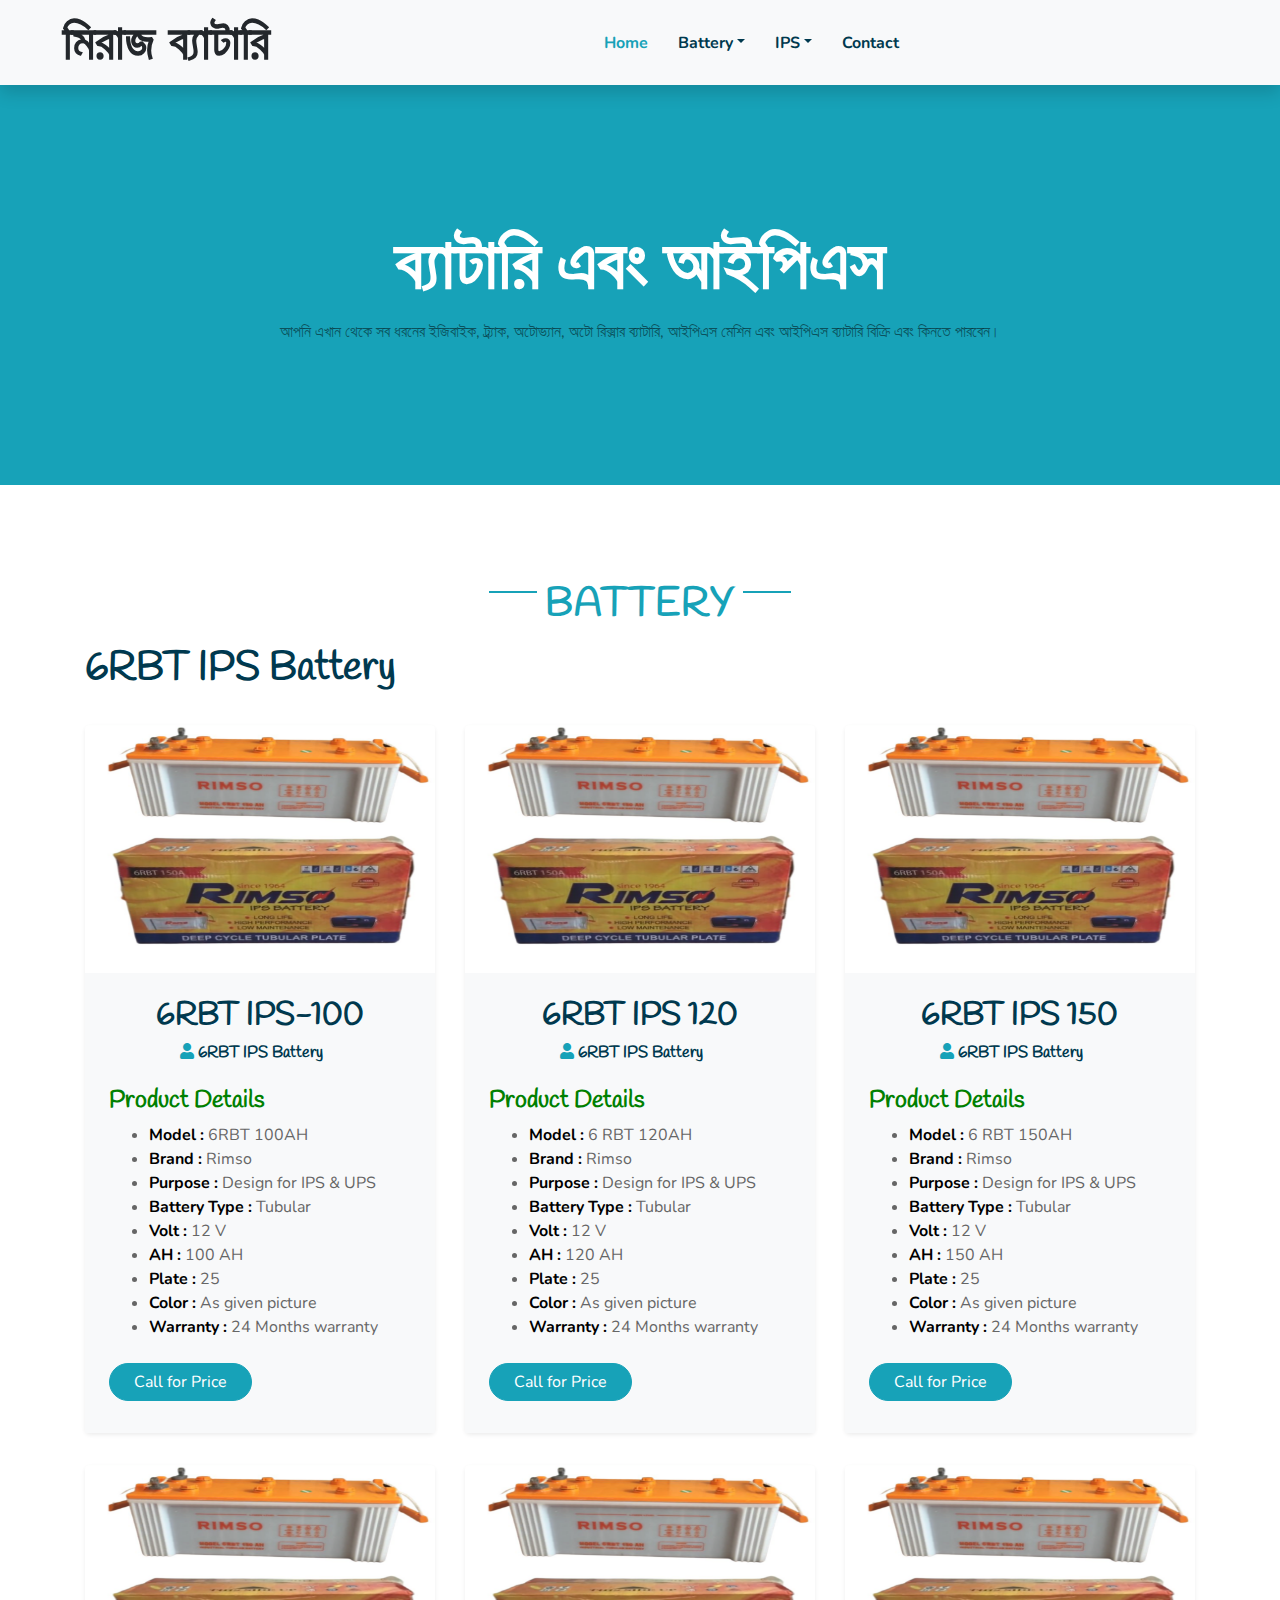
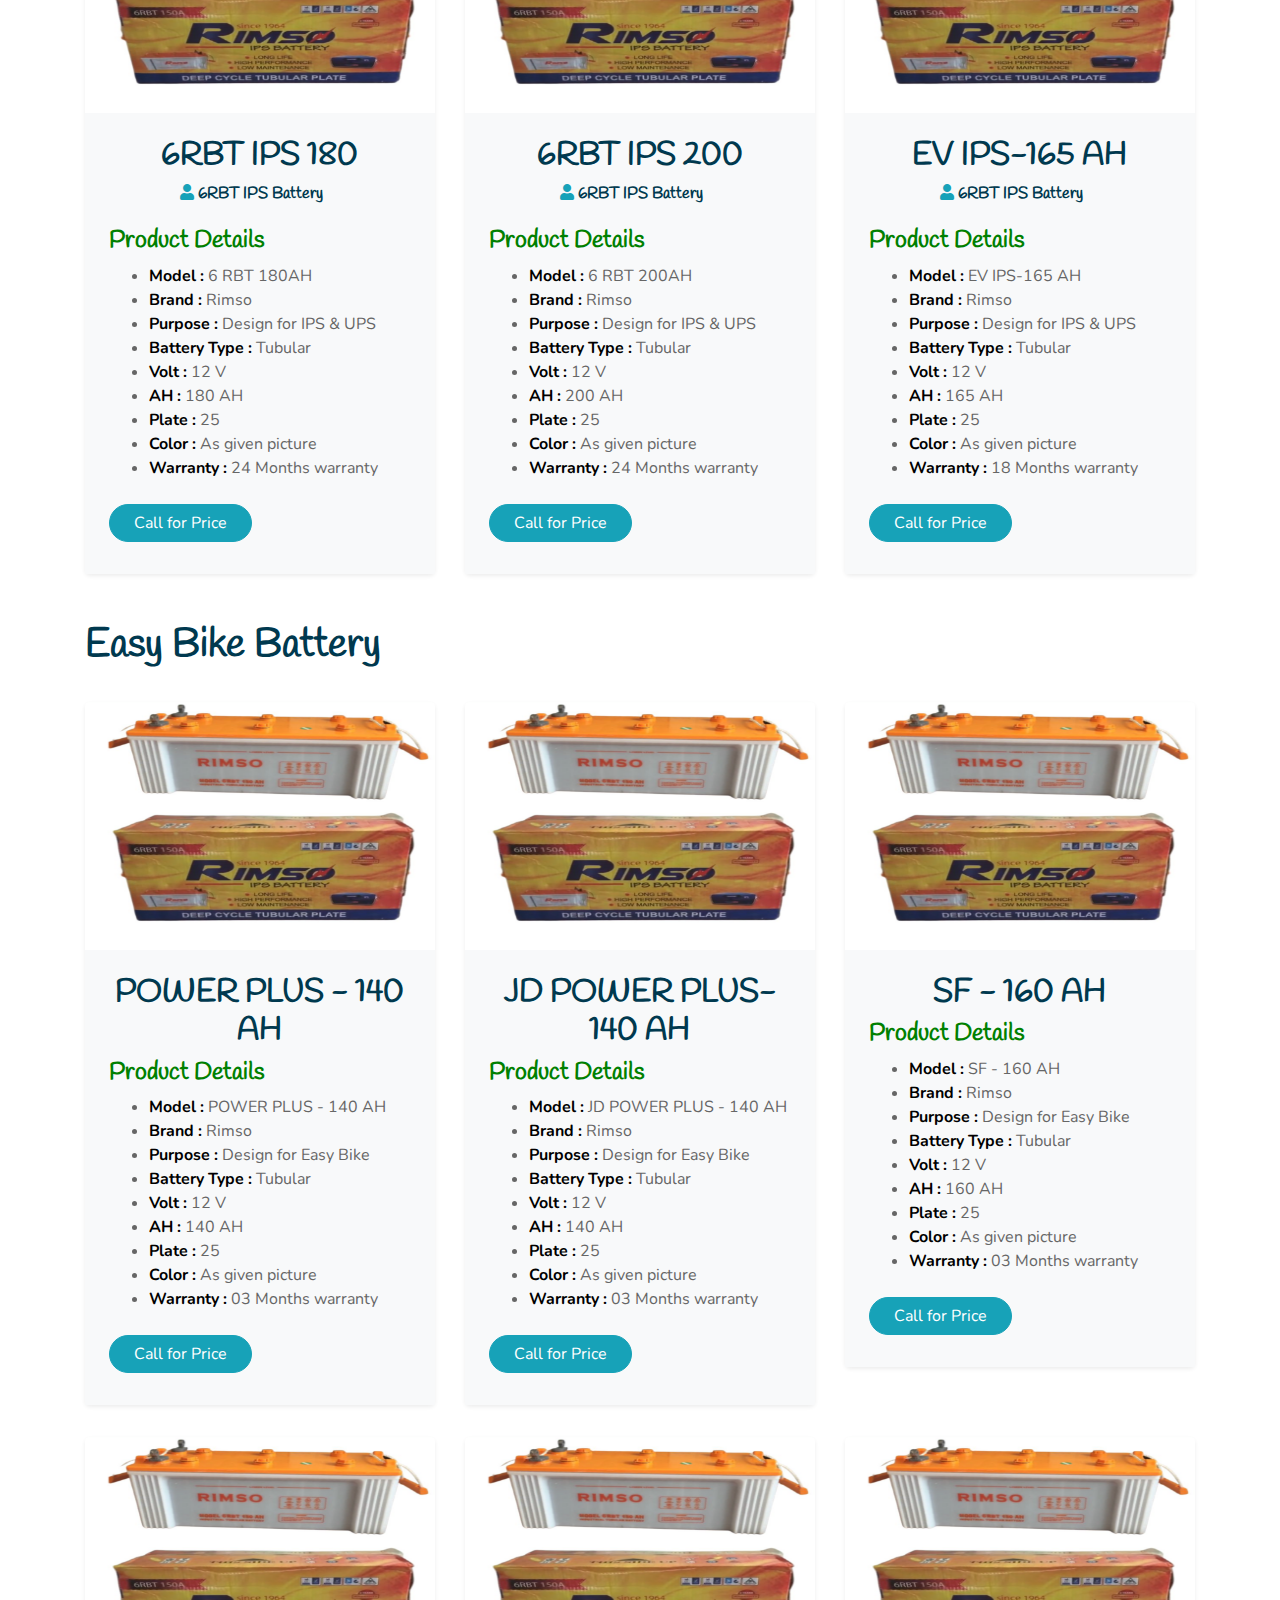
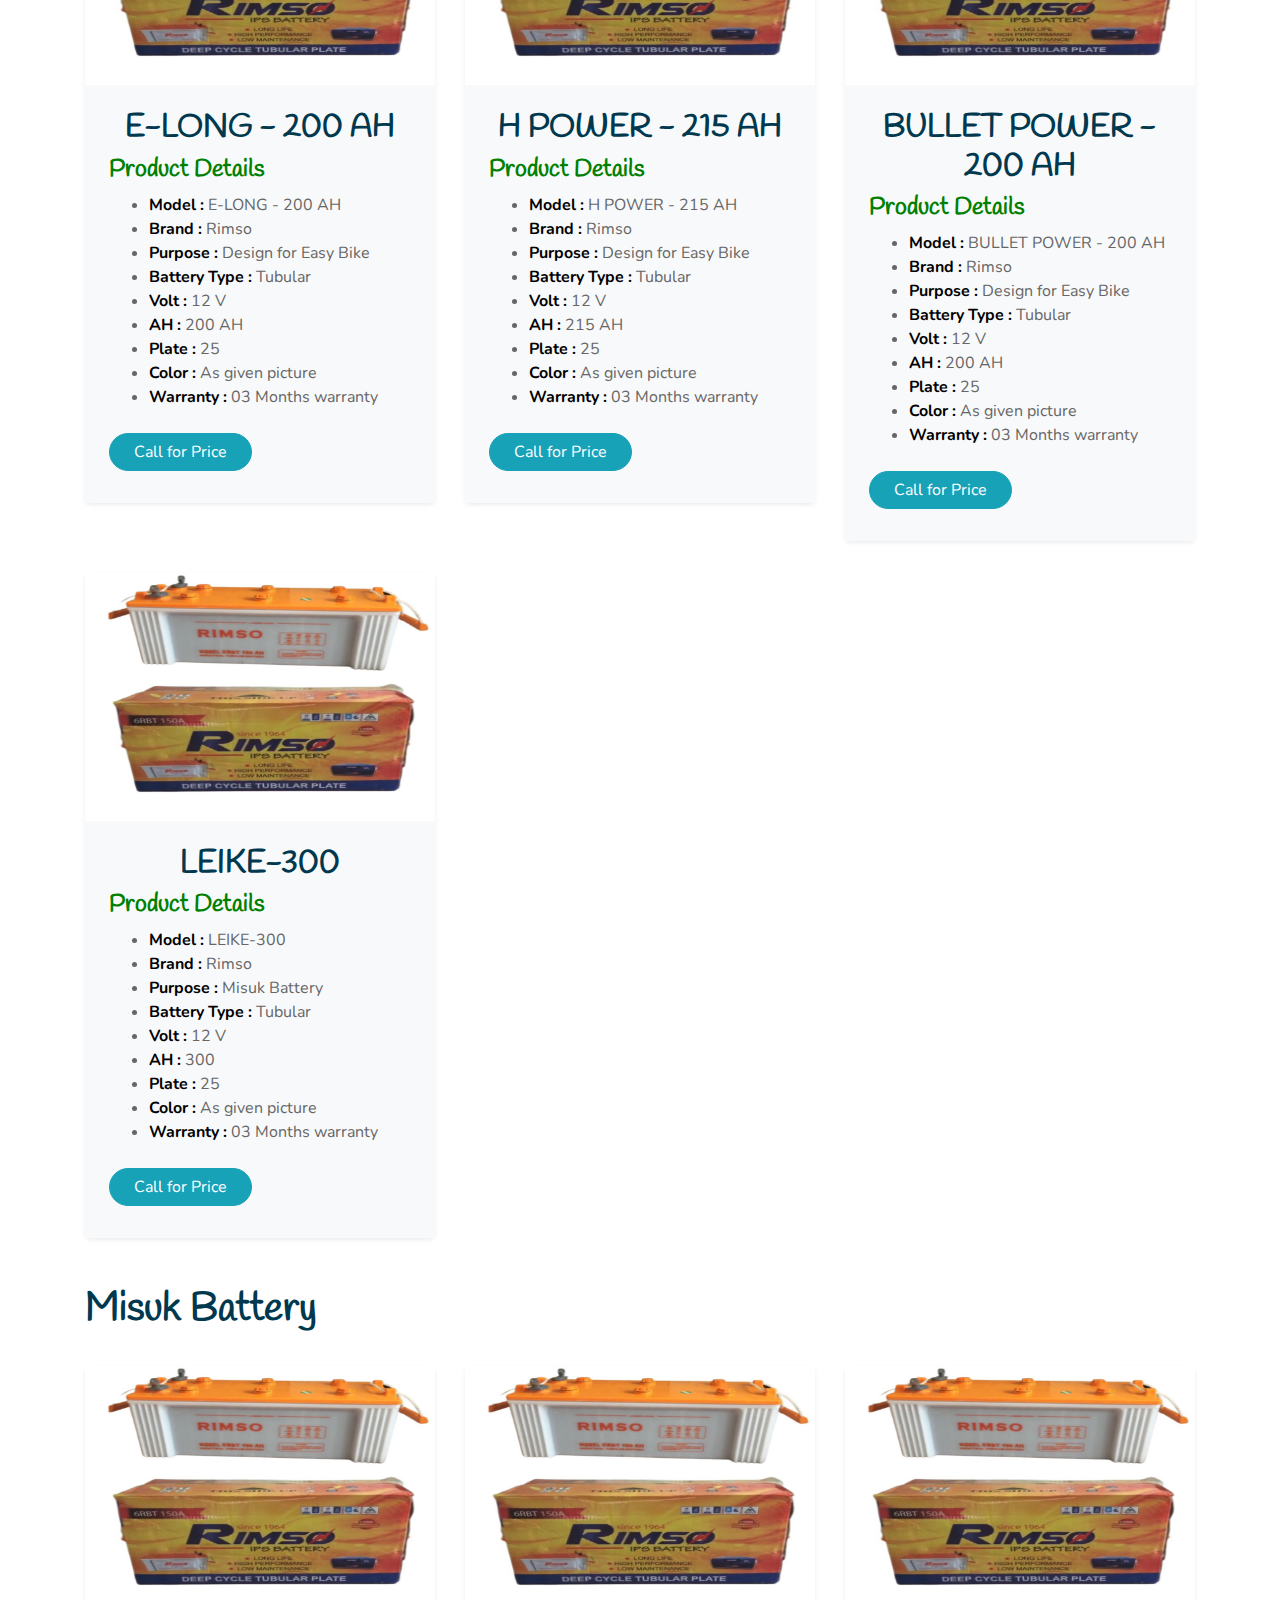
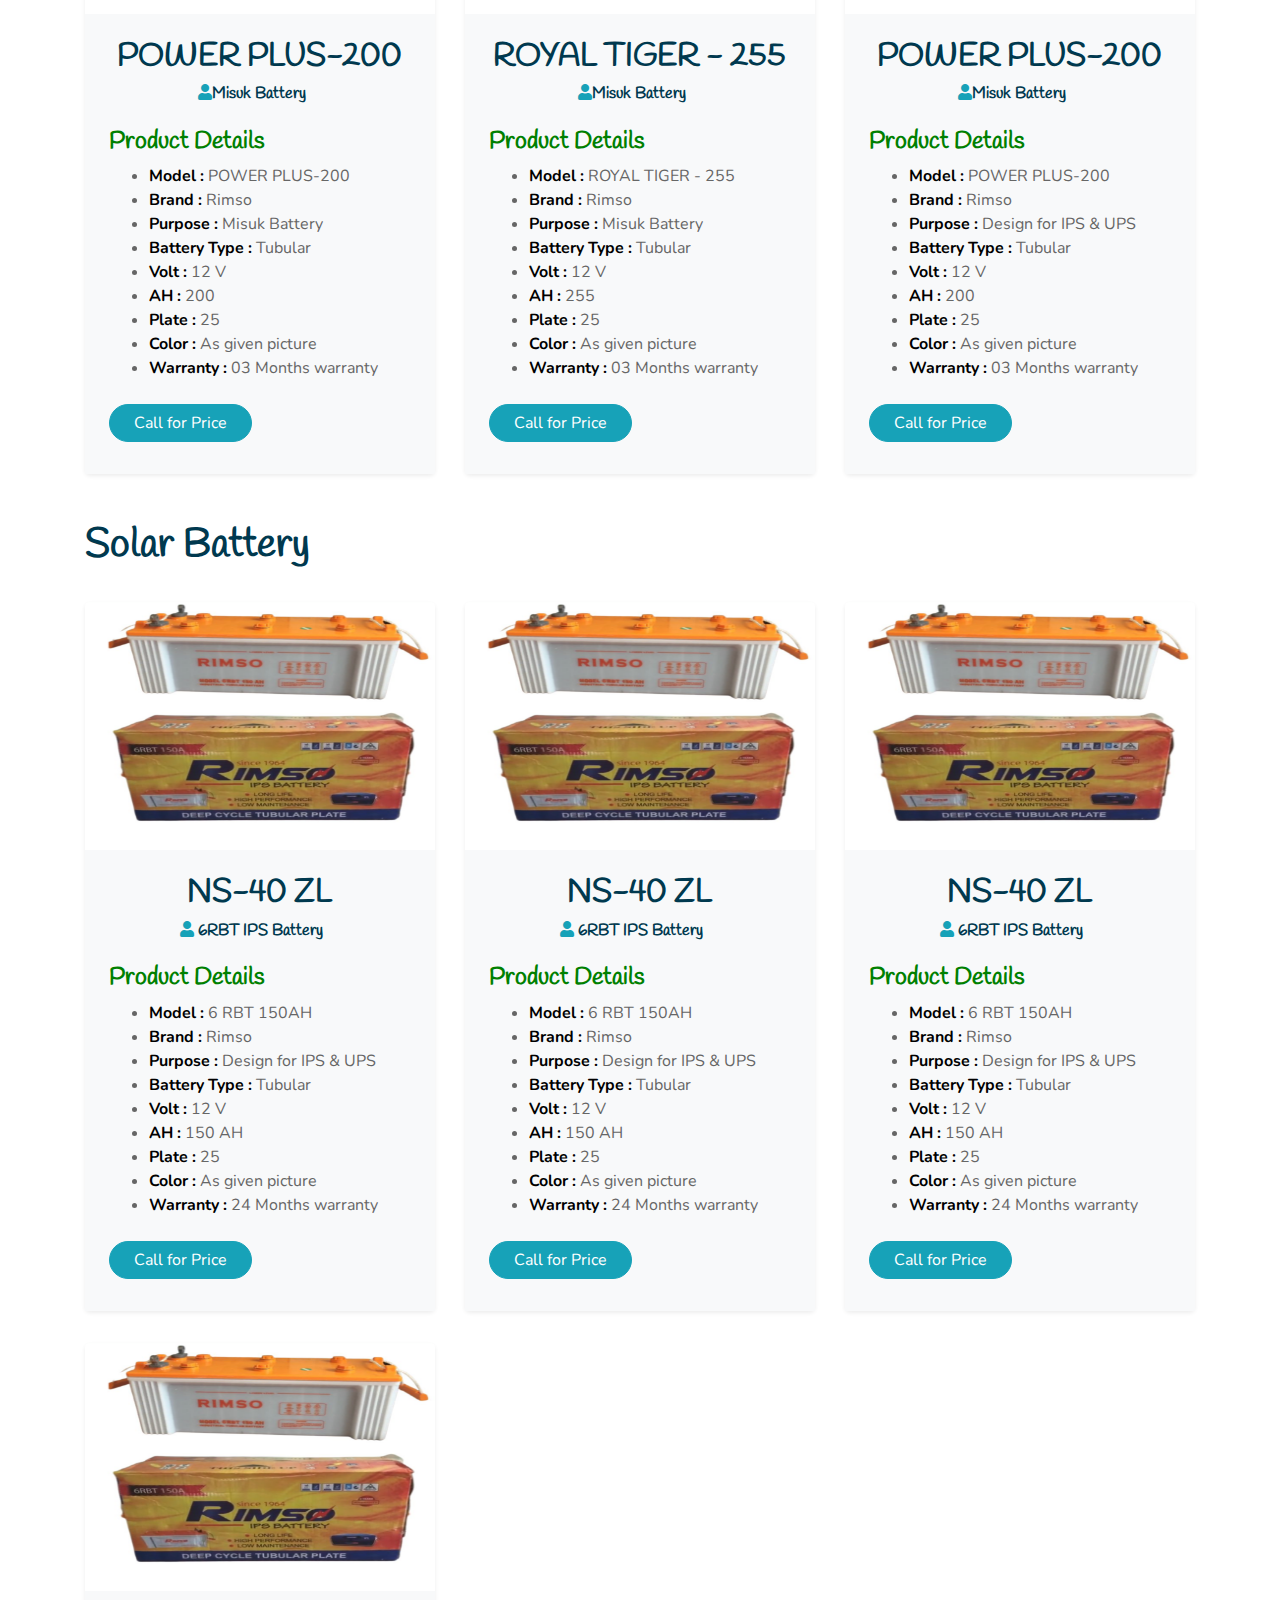
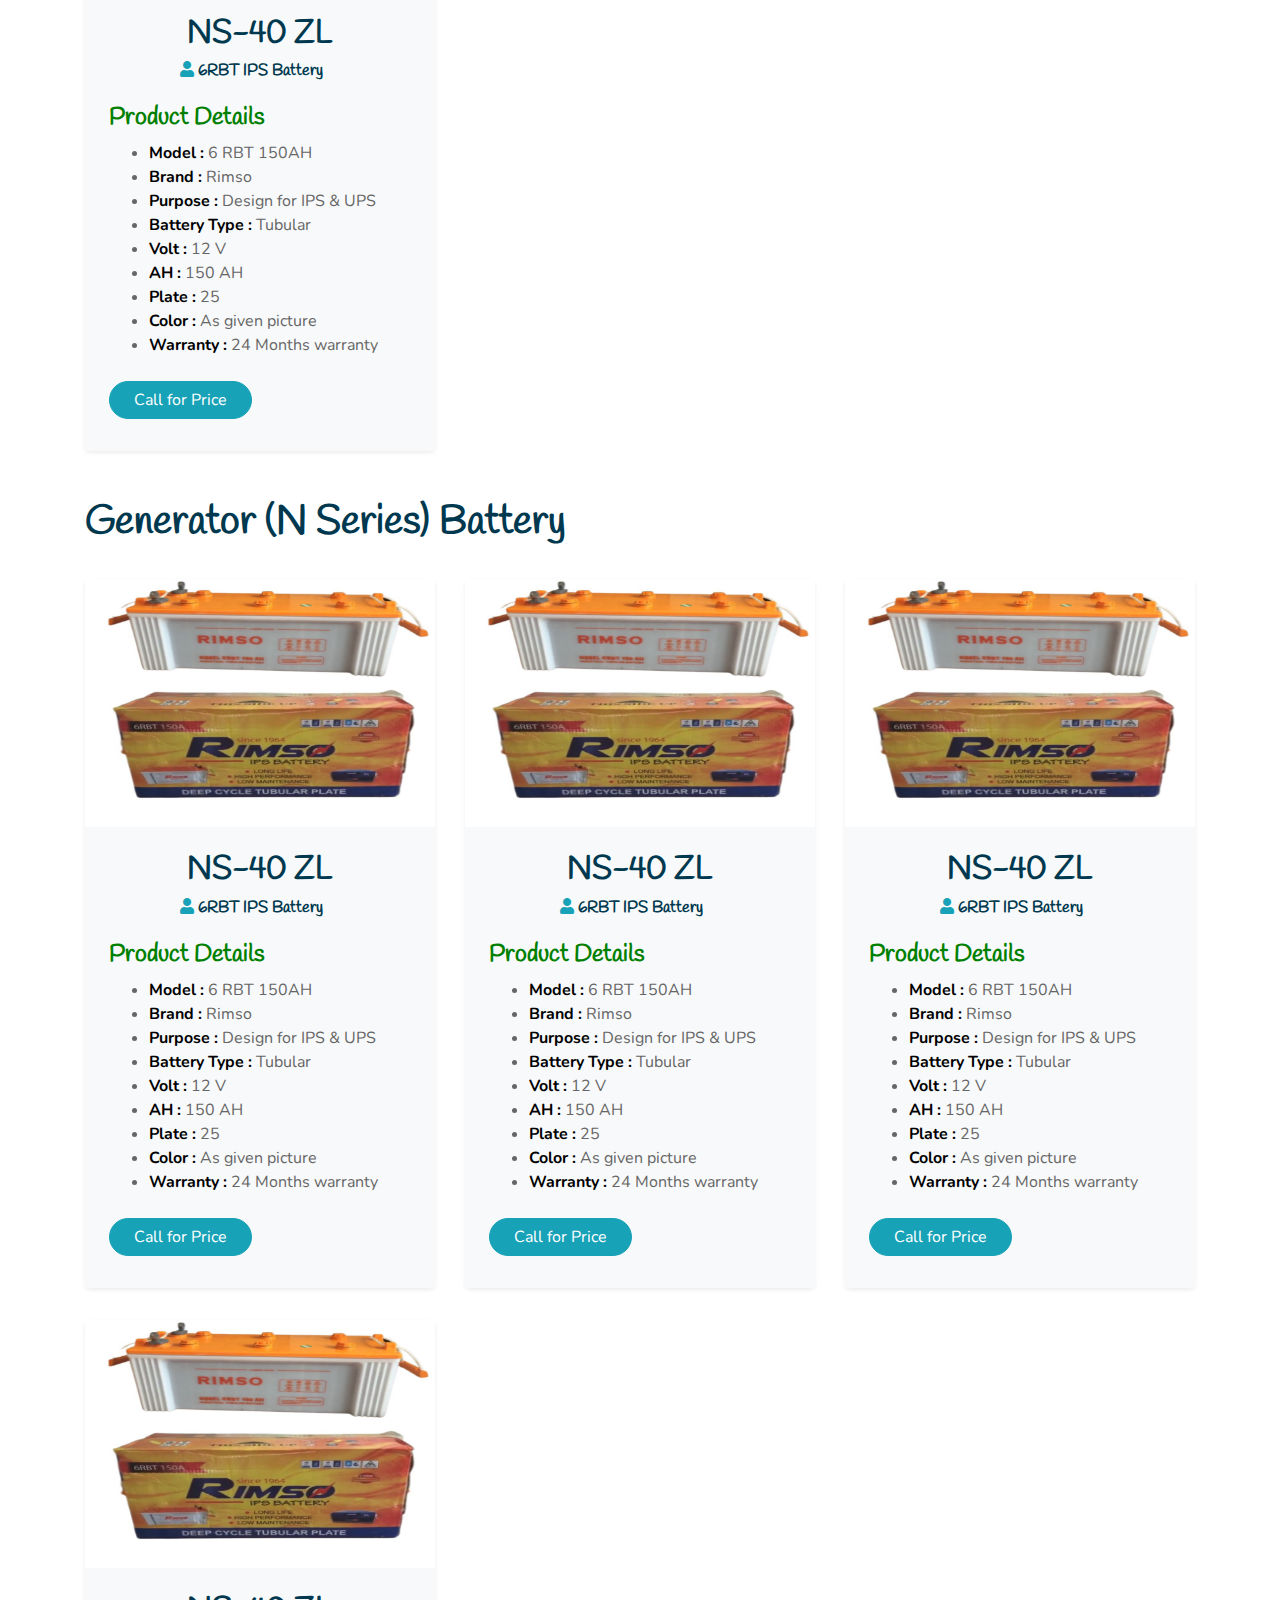
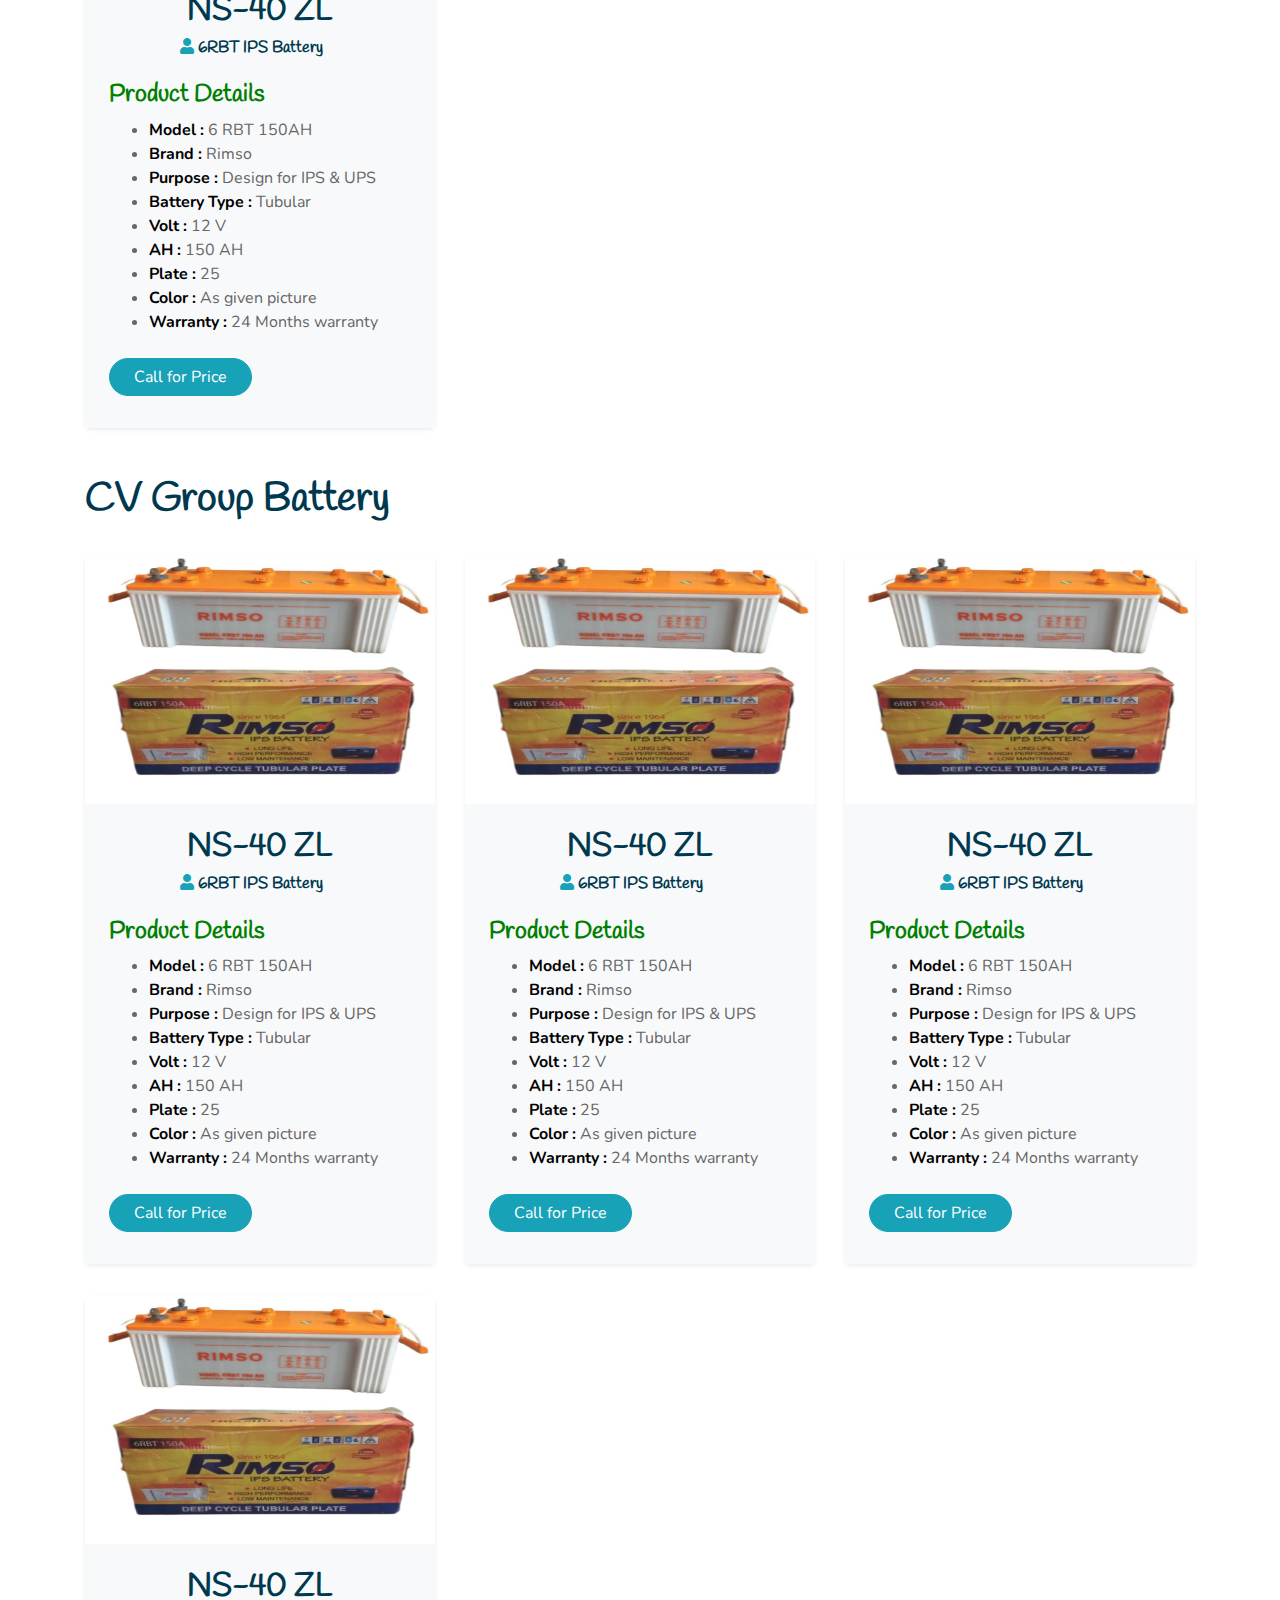
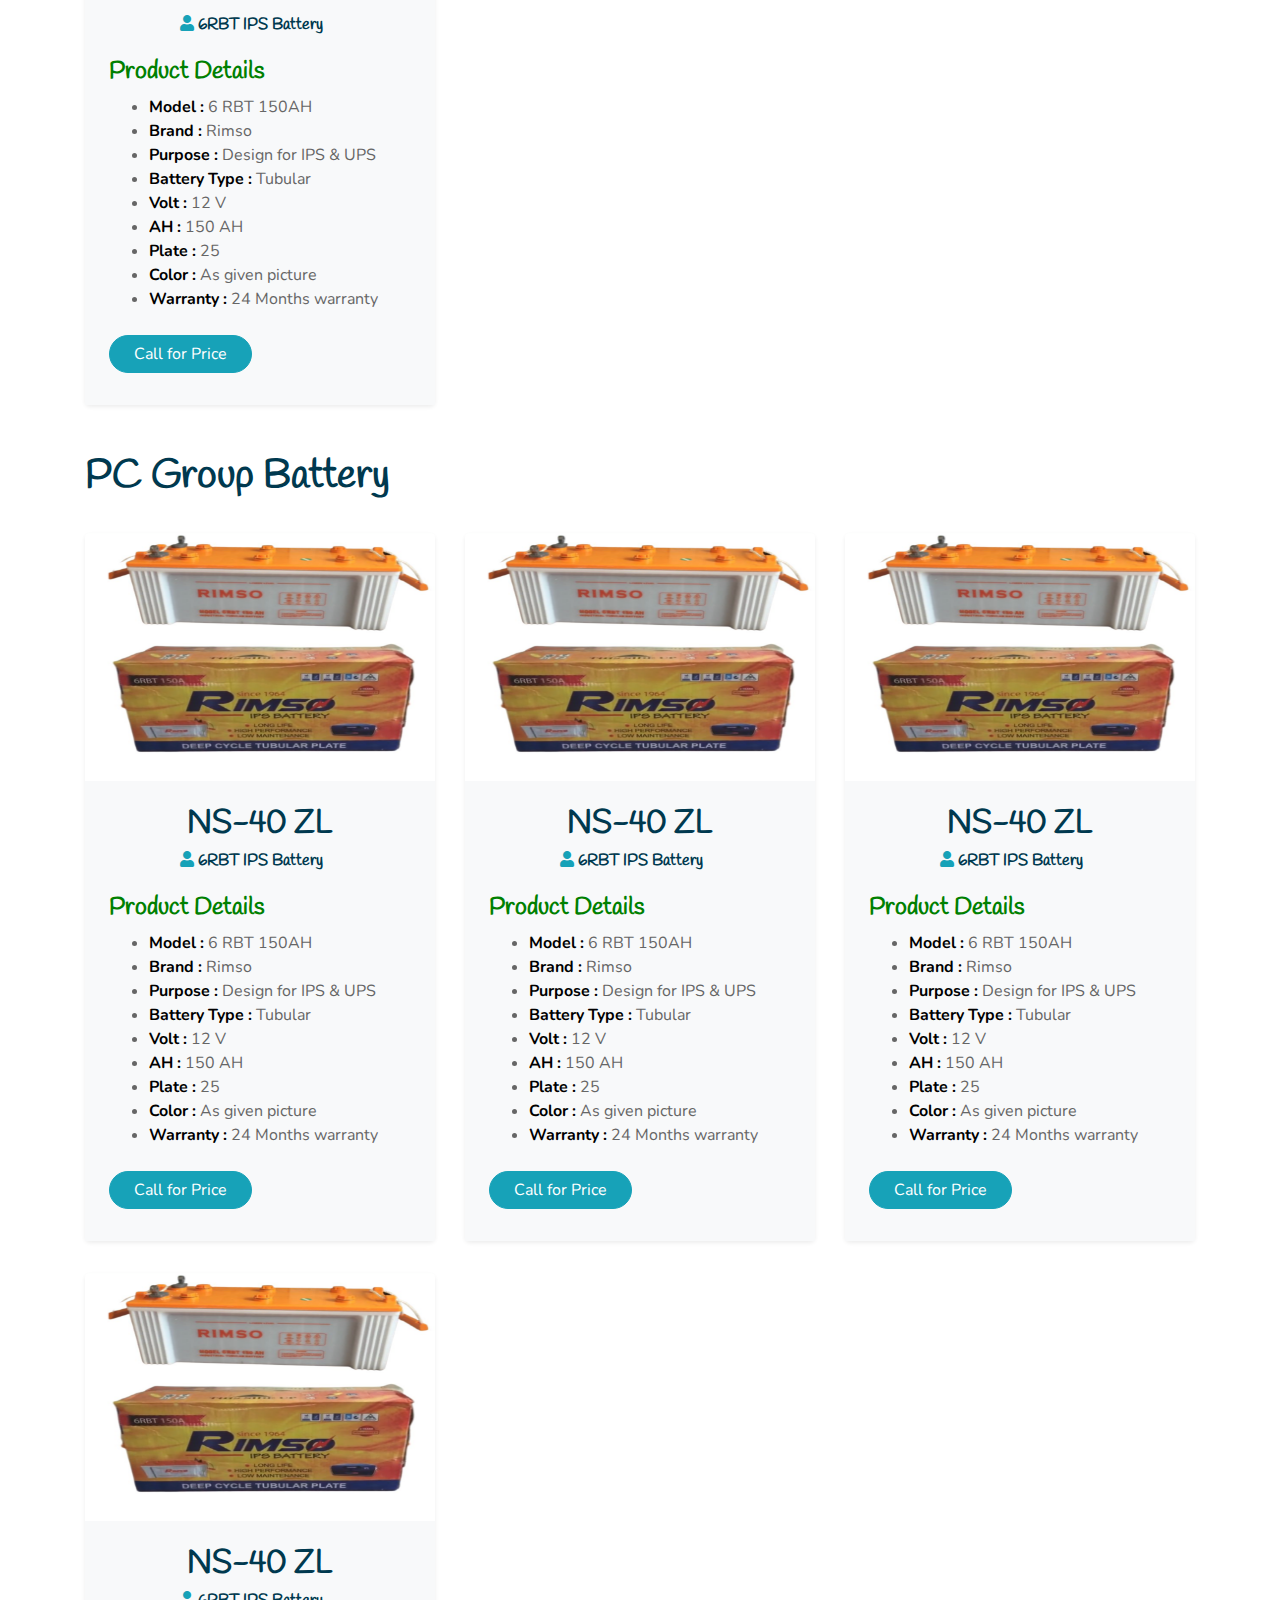
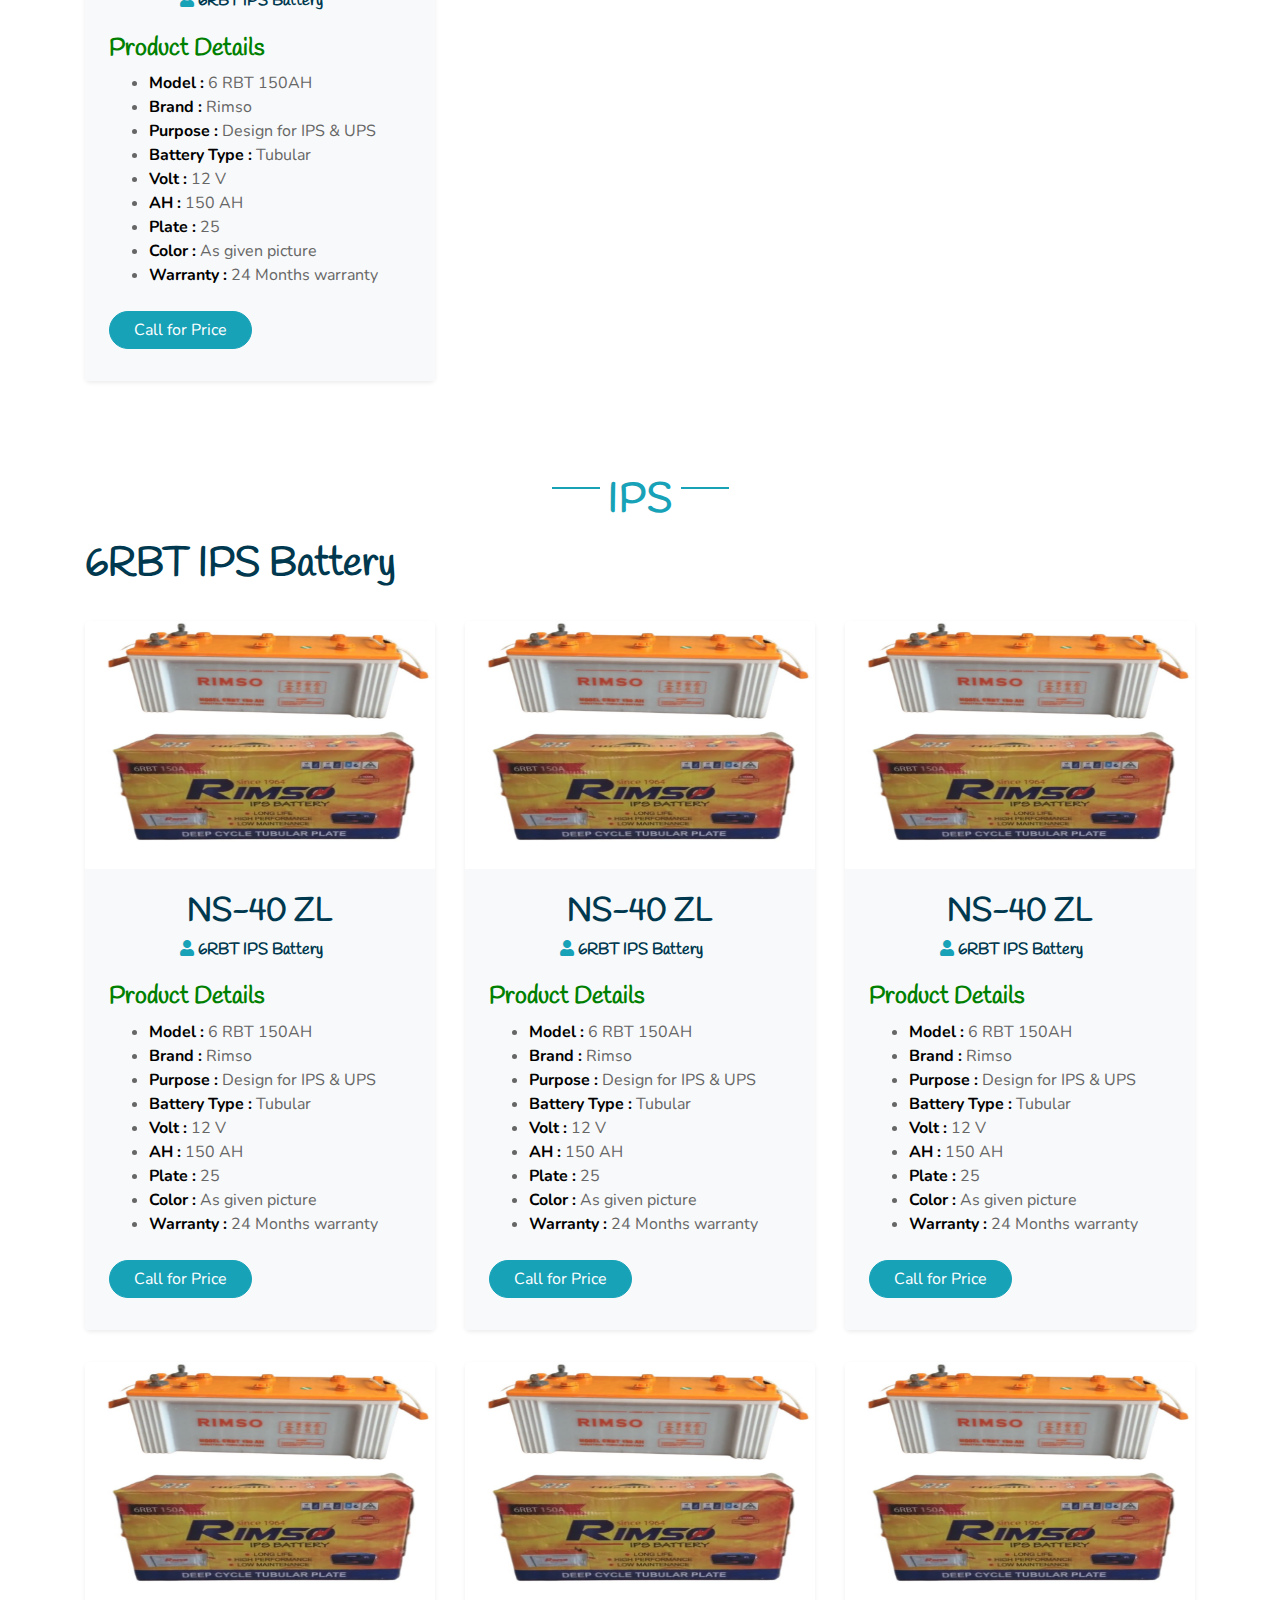
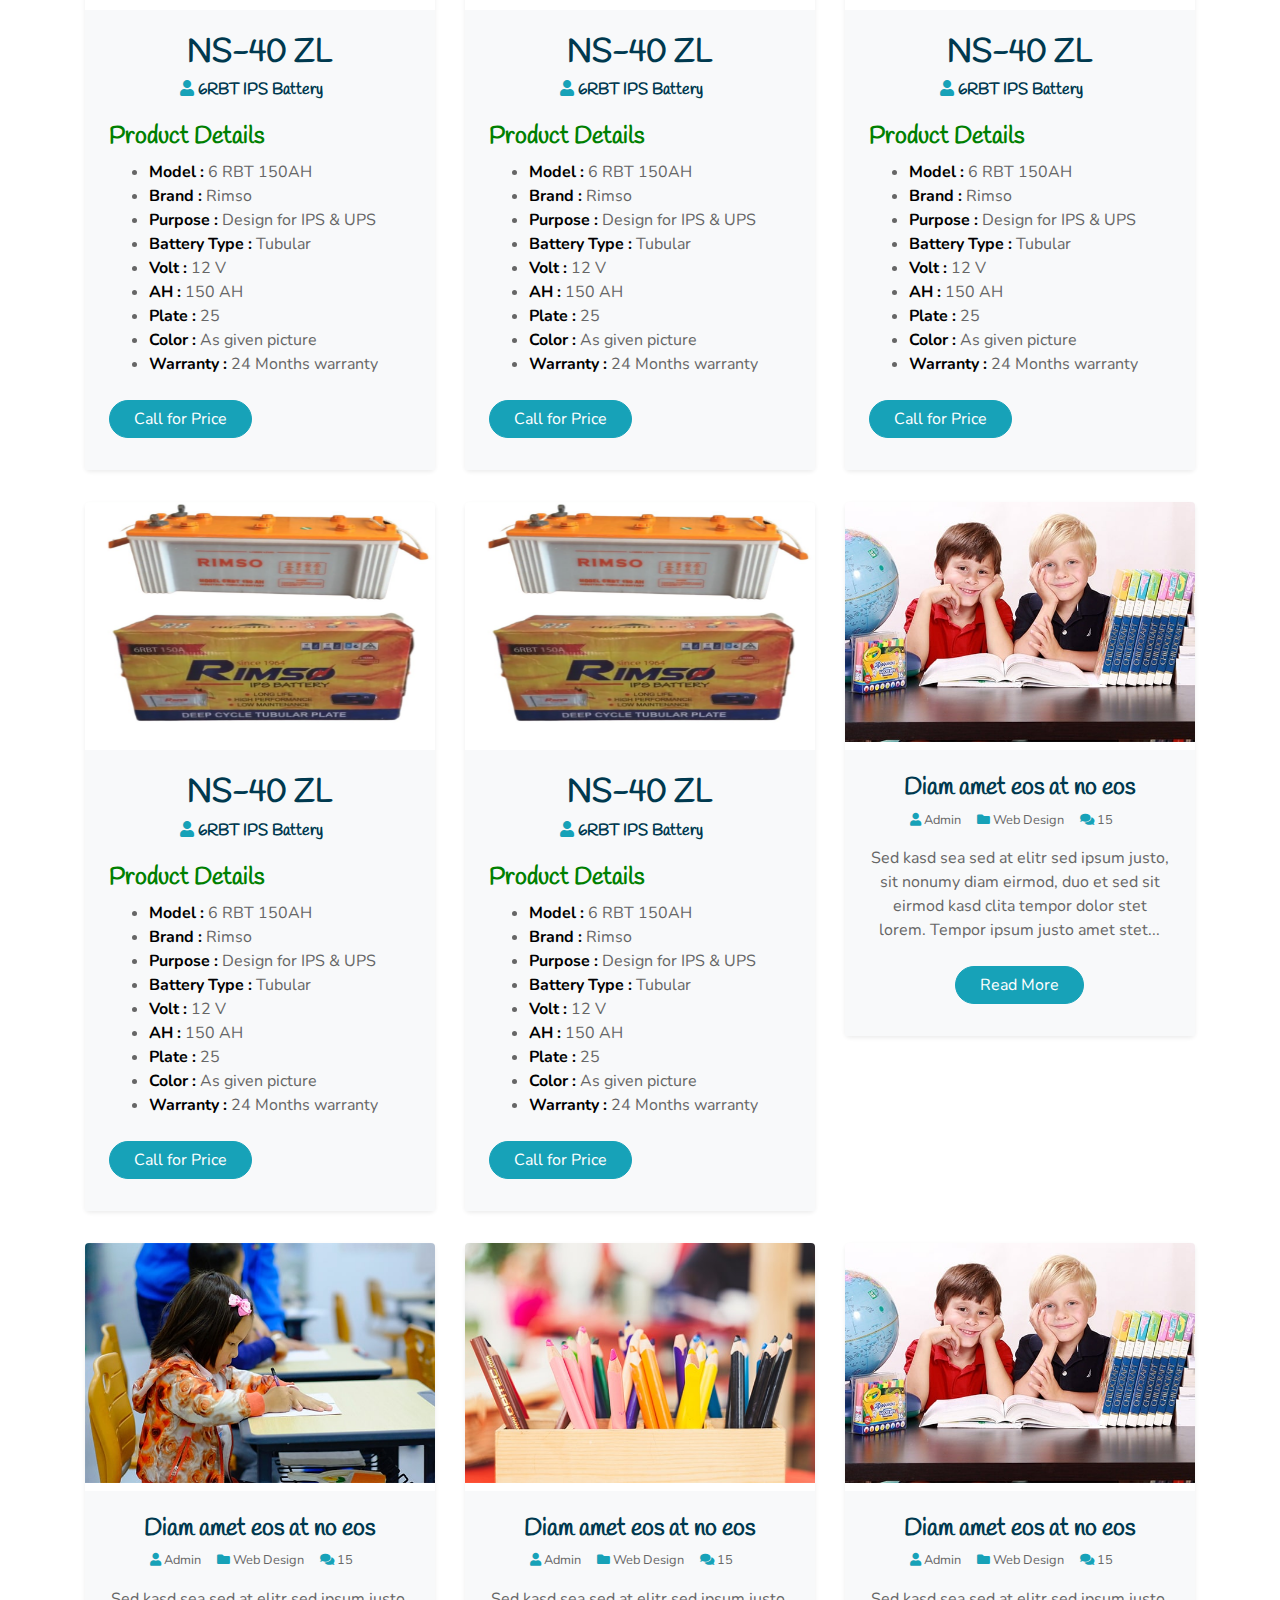
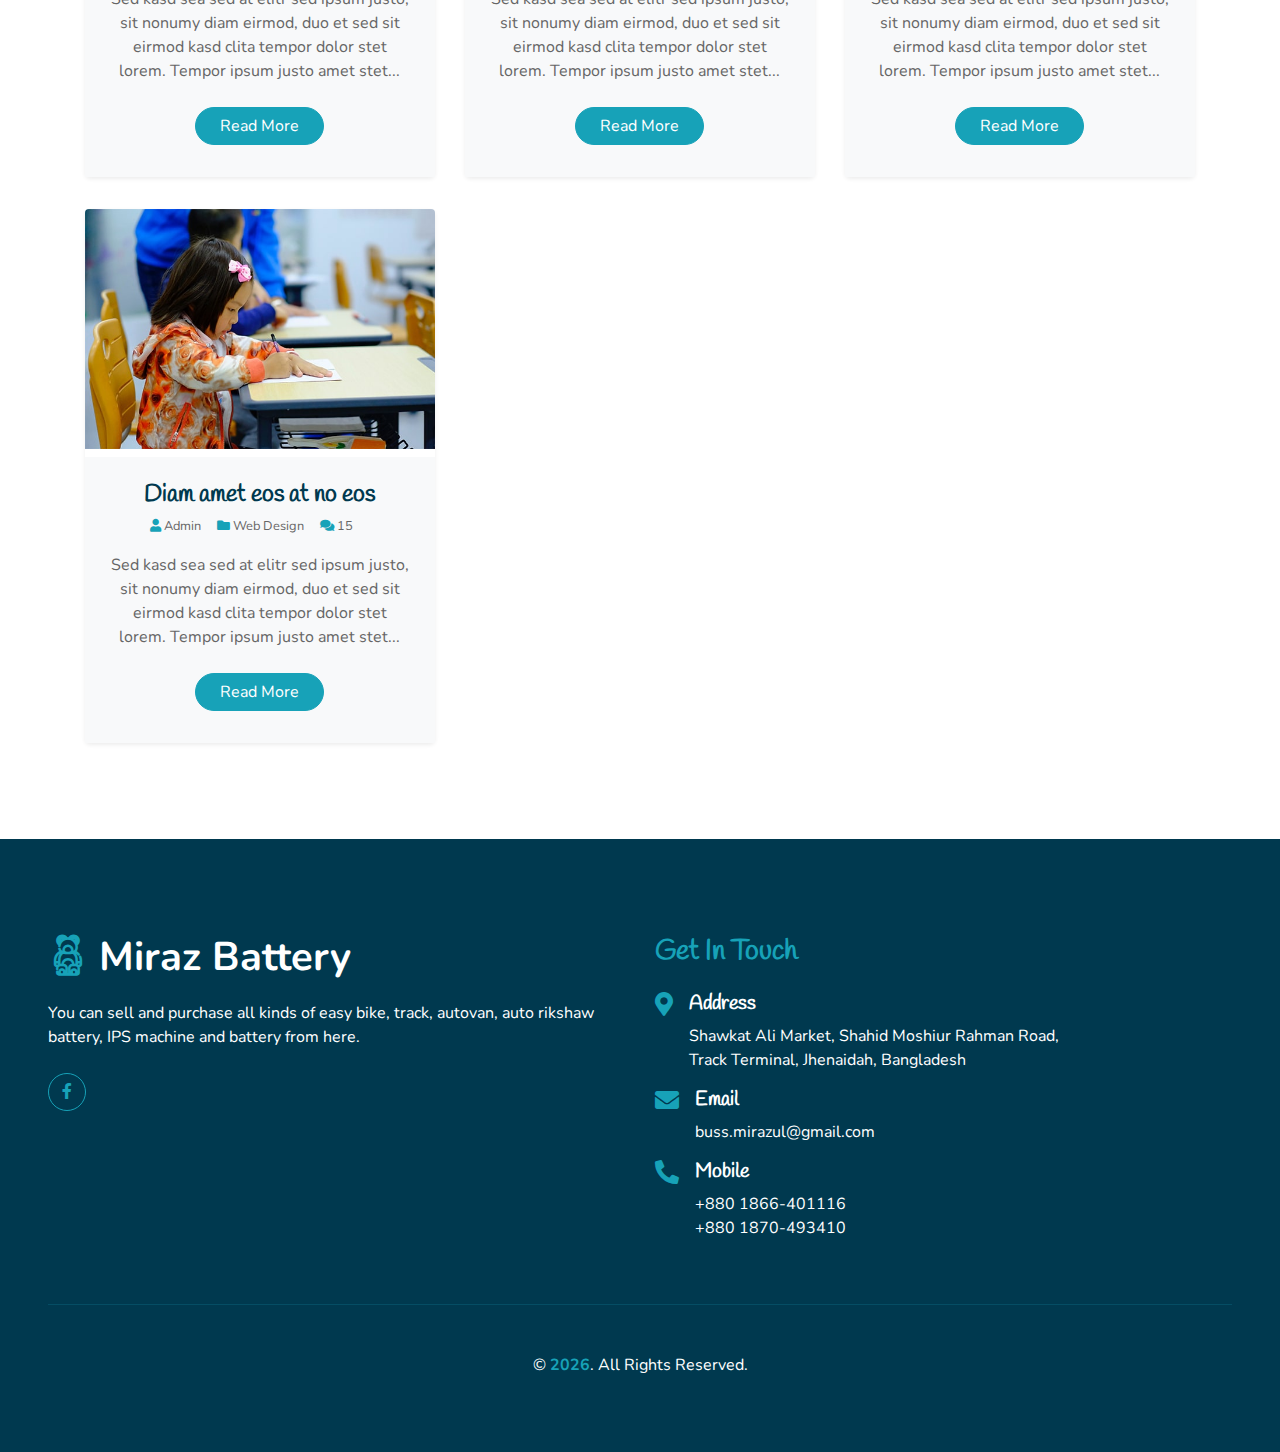
==== commit 8374be0e: "[MOD] Change on lists" ====
--- a/index.html
+++ b/index.html
@@ -236,6 +236,7 @@
                     </div>
                 </div>
             </div>
+
             <div id="easy-bike-battery">
                 <div class="text-left pb-2">
                     <h1 class="mb-4">Easy Bike Battery</h1>
@@ -245,93 +246,146 @@
                         <div class="card border-0 shadow-sm mb-2">
                             <img class="card-img-top mb-2" src="img/battery/ips/battery_common.png" alt="">
                             <div class="card-body bg-light p-4">
-                                <h2 style="text-align: center">NS-40 ZL</h2>
-                                <div class="d-flex justify-content-center mb-3">
-                                    <h6 class="mr-3"><i class="fa fa-user text-primary"></i> 6RBT IPS Battery</h6>
-                                </div>
-                                <h4 style="color:green">Product Details</h4>
-                                <ul>
-                                    <li><span class="attr-clr">Model : </span><span>6 RBT 150AH</span></li>
-                                    <li><span class="attr-clr">Brand : </span><span>Rimso</span></li>
-                                    <li><span class="attr-clr">Purpose : </span><span>Design for IPS & UPS</span></li>
-                                    <li><span class="attr-clr">Battery Type : </span><span>Tubular</span></li>
-                                    <li><span class="attr-clr">Volt : </span><span>12 V</span></li>
-                                    <li><span class="attr-clr">AH : </span><span>150 AH</span></li>
-                                    <li><span class="attr-clr">Plate : </span><span>25</span></li>
-                                    <li><span class="attr-clr">Color : </span><span>As given picture</span></li>
-                                    <li><span class="attr-clr">Warranty : </span><span>24 Months warranty</span></li>
-                                </ul>
-                                <a href="" class="btn btn-primary px-4 mx-auto my-2">Call for Price</a>
-                            </div>
-                        </div>
-                    </div>
-                    <div class="col-lg-4 mb-4">
-                        <div class="card border-0 shadow-sm mb-2">
-                            <img class="card-img-top mb-2" src="img/battery/ips/battery_common.png" alt="">
-                            <div class="card-body bg-light p-4">
-                                <h2 style="text-align: center">NS-40 ZL</h2>
-                                <div class="d-flex justify-content-center mb-3">
-                                    <h6 class="mr-3"><i class="fa fa-user text-primary"></i> 6RBT IPS Battery</h6>
-                                </div>
-                                <h4 style="color:green">Product Details</h4>
-                                <ul>
-                                    <li><span class="attr-clr">Model : </span><span>6 RBT 150AH</span></li>
-                                    <li><span class="attr-clr">Brand : </span><span>Rimso</span></li>
-                                    <li><span class="attr-clr">Purpose : </span><span>Design for IPS & UPS</span></li>
-                                    <li><span class="attr-clr">Battery Type : </span><span>Tubular</span></li>
-                                    <li><span class="attr-clr">Volt : </span><span>12 V</span></li>
-                                    <li><span class="attr-clr">AH : </span><span>150 AH</span></li>
-                                    <li><span class="attr-clr">Plate : </span><span>25</span></li>
-                                    <li><span class="attr-clr">Color : </span><span>As given picture</span></li>
-                                    <li><span class="attr-clr">Warranty : </span><span>24 Months warranty</span></li>
-                                </ul>
-                                <a href="" class="btn btn-primary px-4 mx-auto my-2">Call for Price</a>
-                            </div>
-                        </div>
-                    </div>
-                    <div class="col-lg-4 mb-4">
-                        <div class="card border-0 shadow-sm mb-2">
-                            <img class="card-img-top mb-2" src="img/battery/ips/battery_common.png" alt="">
-                            <div class="card-body bg-light p-4">
-                                <h2 style="text-align: center">NS-40 ZL</h2>
-                                <div class="d-flex justify-content-center mb-3">
-                                    <h6 class="mr-3"><i class="fa fa-user text-primary"></i> 6RBT IPS Battery</h6>
-                                </div>
-                                <h4 style="color:green">Product Details</h4>
-                                <ul>
-                                    <li><span class="attr-clr">Model : </span><span>6 RBT 150AH</span></li>
-                                    <li><span class="attr-clr">Brand : </span><span>Rimso</span></li>
-                                    <li><span class="attr-clr">Purpose : </span><span>Design for IPS & UPS</span></li>
-                                    <li><span class="attr-clr">Battery Type : </span><span>Tubular</span></li>
-                                    <li><span class="attr-clr">Volt : </span><span>12 V</span></li>
-                                    <li><span class="attr-clr">AH : </span><span>150 AH</span></li>
-                                    <li><span class="attr-clr">Plate : </span><span>25</span></li>
-                                    <li><span class="attr-clr">Color : </span><span>As given picture</span></li>
-                                    <li><span class="attr-clr">Warranty : </span><span>24 Months warranty</span></li>
-                                </ul>
-                                <a href="" class="btn btn-primary px-4 mx-auto my-2">Call for Price</a>
-                            </div>
-                        </div>
-                    </div>
-                    <div class="col-lg-4 mb-4">
-                        <div class="card border-0 shadow-sm mb-2">
-                            <img class="card-img-top mb-2" src="img/battery/ips/battery_common.png" alt="">
-                            <div class="card-body bg-light p-4">
-                                <h2 style="text-align: center">NS-40 ZL</h2>
-                                <div class="d-flex justify-content-center mb-3">
-                                    <h6 class="mr-3"><i class="fa fa-user text-primary"></i> 6RBT IPS Battery</h6>
-                                </div>
-                                <h4 style="color:green">Product Details</h4>
-                                <ul>
-                                    <li><span class="attr-clr">Model : </span><span>6 RBT 150AH</span></li>
-                                    <li><span class="attr-clr">Brand : </span><span>Rimso</span></li>
-                                    <li><span class="attr-clr">Purpose : </span><span>Design for IPS & UPS</span></li>
-                                    <li><span class="attr-clr">Battery Type : </span><span>Tubular</span></li>
-                                    <li><span class="attr-clr">Volt : </span><span>12 V</span></li>
-                                    <li><span class="attr-clr">AH : </span><span>150 AH</span></li>
-                                    <li><span class="attr-clr">Plate : </span><span>25</span></li>
-                                    <li><span class="attr-clr">Color : </span><span>As given picture</span></li>
-                                    <li><span class="attr-clr">Warranty : </span><span>24 Months warranty</span></li>
+                                <h2 style="text-align: center">POWER PLUS - 140 AH</h2>
+                                <h4 style="color:green">Product Details</h4>
+                                <ul>
+                                    <li><span class="attr-clr">Model : </span><span>POWER PLUS - 140 AH</span></li>
+                                    <li><span class="attr-clr">Brand : </span><span>Rimso</span></li>
+                                    <li><span class="attr-clr">Purpose : </span><span>Design for Easy Bike</span></li>
+                                    <li><span class="attr-clr">Battery Type : </span><span>Tubular</span></li>
+                                    <li><span class="attr-clr">Volt : </span><span>12 V</span></li>
+                                    <li><span class="attr-clr">AH : </span><span>140 AH</span></li>
+                                    <li><span class="attr-clr">Plate : </span><span>25</span></li>
+                                    <li><span class="attr-clr">Color : </span><span>As given picture</span></li>
+                                    <li><span class="attr-clr">Warranty : </span><span>03 Months warranty</span></li>
+                                </ul>
+                                <a href="" class="btn btn-primary px-4 mx-auto my-2">Call for Price</a>
+                            </div>
+                        </div>
+                    </div>
+                    <div class="col-lg-4 mb-4">
+                        <div class="card border-0 shadow-sm mb-2">
+                            <img class="card-img-top mb-2" src="img/battery/ips/battery_common.png" alt="">
+                            <div class="card-body bg-light p-4">
+                                <h2 style="text-align: center">JD POWER PLUS-140 AH</h2>
+                                <h4 style="color:green">Product Details</h4>
+                                <ul>
+                                    <li><span class="attr-clr">Model : </span><span>JD POWER PLUS - 140 AH</span></li>
+                                    <li><span class="attr-clr">Brand : </span><span>Rimso</span></li>
+                                    <li><span class="attr-clr">Purpose : </span><span>Design for Easy Bike</span></li>
+                                    <li><span class="attr-clr">Battery Type : </span><span>Tubular</span></li>
+                                    <li><span class="attr-clr">Volt : </span><span>12 V</span></li>
+                                    <li><span class="attr-clr">AH : </span><span>140 AH</span></li>
+                                    <li><span class="attr-clr">Plate : </span><span>25</span></li>
+                                    <li><span class="attr-clr">Color : </span><span>As given picture</span></li>
+                                    <li><span class="attr-clr">Warranty : </span><span>03 Months warranty</span></li>
+                                </ul>
+                                <a href="" class="btn btn-primary px-4 mx-auto my-2">Call for Price</a>
+                            </div>
+                        </div>
+                    </div>
+                    <div class="col-lg-4 mb-4">
+                        <div class="card border-0 shadow-sm mb-2">
+                            <img class="card-img-top mb-2" src="img/battery/ips/battery_common.png" alt="">
+                            <div class="card-body bg-light p-4">
+                                <h2 style="text-align: center">SF - 160 AH</h2>
+                                <h4 style="color:green">Product Details</h4>
+                                <ul>
+                                    <li><span class="attr-clr">Model : </span><span>SF - 160 AH</span></li>
+                                    <li><span class="attr-clr">Brand : </span><span>Rimso</span></li>
+                                    <li><span class="attr-clr">Purpose : </span><span>Design for Easy Bike</span></li>
+                                    <li><span class="attr-clr">Battery Type : </span><span>Tubular</span></li>
+                                    <li><span class="attr-clr">Volt : </span><span>12 V</span></li>
+                                    <li><span class="attr-clr">AH : </span><span>160 AH</span></li>
+                                    <li><span class="attr-clr">Plate : </span><span>25</span></li>
+                                    <li><span class="attr-clr">Color : </span><span>As given picture</span></li>
+                                    <li><span class="attr-clr">Warranty : </span><span>03 Months warranty</span></li>
+                                </ul>
+                                <a href="" class="btn btn-primary px-4 mx-auto my-2">Call for Price</a>
+                            </div>
+                        </div>
+                    </div>
+
+                    <div class="col-lg-4 mb-4">
+                        <div class="card border-0 shadow-sm mb-2">
+                            <img class="card-img-top mb-2" src="img/battery/ips/battery_common.png" alt="">
+                            <div class="card-body bg-light p-4">
+                                <h2 style="text-align: center">E-LONG - 200 AH</h2>
+                                <h4 style="color:green">Product Details</h4>
+                                <ul>
+                                    <li><span class="attr-clr">Model : </span><span>E-LONG - 200 AH</span></li>
+                                    <li><span class="attr-clr">Brand : </span><span>Rimso</span></li>
+                                    <li><span class="attr-clr">Purpose : </span><span>Design for Easy Bike</span></li>
+                                    <li><span class="attr-clr">Battery Type : </span><span>Tubular</span></li>
+                                    <li><span class="attr-clr">Volt : </span><span>12 V</span></li>
+                                    <li><span class="attr-clr">AH : </span><span>200 AH</span></li>
+                                    <li><span class="attr-clr">Plate : </span><span>25</span></li>
+                                    <li><span class="attr-clr">Color : </span><span>As given picture</span></li>
+                                    <li><span class="attr-clr">Warranty : </span><span>03 Months warranty</span></li>
+                                </ul>
+                                <a href="" class="btn btn-primary px-4 mx-auto my-2">Call for Price</a>
+                            </div>
+                        </div>
+                    </div>
+
+                    <div class="col-lg-4 mb-4">
+                        <div class="card border-0 shadow-sm mb-2">
+                            <img class="card-img-top mb-2" src="img/battery/ips/battery_common.png" alt="">
+                            <div class="card-body bg-light p-4">
+                                <h2 style="text-align: center">H POWER - 215 AH</h2>
+                                <h4 style="color:green">Product Details</h4>
+                                <ul>
+                                    <li><span class="attr-clr">Model : </span><span>H POWER - 215 AH</span></li>
+                                    <li><span class="attr-clr">Brand : </span><span>Rimso</span></li>
+                                    <li><span class="attr-clr">Purpose : </span><span>Design for Easy Bike</span></li>
+                                    <li><span class="attr-clr">Battery Type : </span><span>Tubular</span></li>
+                                    <li><span class="attr-clr">Volt : </span><span>12 V</span></li>
+                                    <li><span class="attr-clr">AH : </span><span>215 AH</span></li>
+                                    <li><span class="attr-clr">Plate : </span><span>25</span></li>
+                                    <li><span class="attr-clr">Color : </span><span>As given picture</span></li>
+                                    <li><span class="attr-clr">Warranty : </span><span>03 Months warranty</span></li>
+                                </ul>
+                                <a href="" class="btn btn-primary px-4 mx-auto my-2">Call for Price</a>
+                            </div>
+                        </div>
+                    </div>
+                    <div class="col-lg-4 mb-4">
+                        <div class="card border-0 shadow-sm mb-2">
+                            <img class="card-img-top mb-2" src="img/battery/ips/battery_common.png" alt="">
+                            <div class="card-body bg-light p-4">
+                                <h2 style="text-align: center">BULLET POWER - 200 AH</h2>
+                                <h4 style="color:green">Product Details</h4>
+                                <ul>
+                                    <li><span class="attr-clr">Model : </span><span>BULLET POWER - 200 AH</span></li>
+                                    <li><span class="attr-clr">Brand : </span><span>Rimso</span></li>
+                                    <li><span class="attr-clr">Purpose : </span><span>Design for Easy Bike</span></li>
+                                    <li><span class="attr-clr">Battery Type : </span><span>Tubular</span></li>
+                                    <li><span class="attr-clr">Volt : </span><span>12 V</span></li>
+                                    <li><span class="attr-clr">AH : </span><span>200 AH</span></li>
+                                    <li><span class="attr-clr">Plate : </span><span>25</span></li>
+                                    <li><span class="attr-clr">Color : </span><span>As given picture</span></li>
+                                    <li><span class="attr-clr">Warranty : </span><span>03 Months warranty</span></li>
+                                </ul>
+                                <a href="" class="btn btn-primary px-4 mx-auto my-2">Call for Price</a>
+                            </div>
+                        </div>
+                    </div>
+                    <div class="col-lg-4 mb-4">
+                        <div class="card border-0 shadow-sm mb-2">
+                            <img class="card-img-top mb-2" src="img/battery/ips/battery_common.png" alt="">
+                            <div class="card-body bg-light p-4">
+                                <h2 style="text-align: center">LEIKE-300</h2>
+                                <h4 style="color:green">Product Details</h4>
+                                <ul>
+                                    <li><span class="attr-clr">Model : </span><span>LEIKE-300</span></li>
+                                    <li><span class="attr-clr">Brand : </span><span>Rimso</span></li>
+                                    <li><span class="attr-clr">Purpose : </span><span>Misuk Battery</span></li>
+                                    <li><span class="attr-clr">Battery Type : </span><span>Tubular</span></li>
+                                    <li><span class="attr-clr">Volt : </span><span>12 V</span></li>
+                                    <li><span class="attr-clr">AH : </span><span>300</span></li>
+                                    <li><span class="attr-clr">Plate : </span><span>25</span></li>
+                                    <li><span class="attr-clr">Color : </span><span>As given picture</span></li>
+                                    <li><span class="attr-clr">Warranty : </span><span>03 Months warranty</span></li>
                                 </ul>
                                 <a href="" class="btn btn-primary px-4 mx-auto my-2">Call for Price</a>
                             </div>
@@ -348,93 +402,69 @@
                         <div class="card border-0 shadow-sm mb-2">
                             <img class="card-img-top mb-2" src="img/battery/ips/battery_common.png" alt="">
                             <div class="card-body bg-light p-4">
-                                <h2 style="text-align: center">NS-40 ZL</h2>
-                                <div class="d-flex justify-content-center mb-3">
-                                    <h6 class="mr-3"><i class="fa fa-user text-primary"></i> 6RBT IPS Battery</h6>
-                                </div>
-                                <h4 style="color:green">Product Details</h4>
-                                <ul>
-                                    <li><span class="attr-clr">Model : </span><span>6 RBT 150AH</span></li>
-                                    <li><span class="attr-clr">Brand : </span><span>Rimso</span></li>
-                                    <li><span class="attr-clr">Purpose : </span><span>Design for IPS & UPS</span></li>
-                                    <li><span class="attr-clr">Battery Type : </span><span>Tubular</span></li>
-                                    <li><span class="attr-clr">Volt : </span><span>12 V</span></li>
-                                    <li><span class="attr-clr">AH : </span><span>150 AH</span></li>
-                                    <li><span class="attr-clr">Plate : </span><span>25</span></li>
-                                    <li><span class="attr-clr">Color : </span><span>As given picture</span></li>
-                                    <li><span class="attr-clr">Warranty : </span><span>24 Months warranty</span></li>
-                                </ul>
-                                <a href="" class="btn btn-primary px-4 mx-auto my-2">Call for Price</a>
-                            </div>
-                        </div>
-                    </div>
-                    <div class="col-lg-4 mb-4">
-                        <div class="card border-0 shadow-sm mb-2">
-                            <img class="card-img-top mb-2" src="img/battery/ips/battery_common.png" alt="">
-                            <div class="card-body bg-light p-4">
-                                <h2 style="text-align: center">NS-40 ZL</h2>
-                                <div class="d-flex justify-content-center mb-3">
-                                    <h6 class="mr-3"><i class="fa fa-user text-primary"></i> 6RBT IPS Battery</h6>
-                                </div>
-                                <h4 style="color:green">Product Details</h4>
-                                <ul>
-                                    <li><span class="attr-clr">Model : </span><span>6 RBT 150AH</span></li>
-                                    <li><span class="attr-clr">Brand : </span><span>Rimso</span></li>
-                                    <li><span class="attr-clr">Purpose : </span><span>Design for IPS & UPS</span></li>
-                                    <li><span class="attr-clr">Battery Type : </span><span>Tubular</span></li>
-                                    <li><span class="attr-clr">Volt : </span><span>12 V</span></li>
-                                    <li><span class="attr-clr">AH : </span><span>150 AH</span></li>
-                                    <li><span class="attr-clr">Plate : </span><span>25</span></li>
-                                    <li><span class="attr-clr">Color : </span><span>As given picture</span></li>
-                                    <li><span class="attr-clr">Warranty : </span><span>24 Months warranty</span></li>
-                                </ul>
-                                <a href="" class="btn btn-primary px-4 mx-auto my-2">Call for Price</a>
-                            </div>
-                        </div>
-                    </div>
-                    <div class="col-lg-4 mb-4">
-                        <div class="card border-0 shadow-sm mb-2">
-                            <img class="card-img-top mb-2" src="img/battery/ips/battery_common.png" alt="">
-                            <div class="card-body bg-light p-4">
-                                <h2 style="text-align: center">NS-40 ZL</h2>
-                                <div class="d-flex justify-content-center mb-3">
-                                    <h6 class="mr-3"><i class="fa fa-user text-primary"></i> 6RBT IPS Battery</h6>
-                                </div>
-                                <h4 style="color:green">Product Details</h4>
-                                <ul>
-                                    <li><span class="attr-clr">Model : </span><span>6 RBT 150AH</span></li>
-                                    <li><span class="attr-clr">Brand : </span><span>Rimso</span></li>
-                                    <li><span class="attr-clr">Purpose : </span><span>Design for IPS & UPS</span></li>
-                                    <li><span class="attr-clr">Battery Type : </span><span>Tubular</span></li>
-                                    <li><span class="attr-clr">Volt : </span><span>12 V</span></li>
-                                    <li><span class="attr-clr">AH : </span><span>150 AH</span></li>
-                                    <li><span class="attr-clr">Plate : </span><span>25</span></li>
-                                    <li><span class="attr-clr">Color : </span><span>As given picture</span></li>
-                                    <li><span class="attr-clr">Warranty : </span><span>24 Months warranty</span></li>
-                                </ul>
-                                <a href="" class="btn btn-primary px-4 mx-auto my-2">Call for Price</a>
-                            </div>
-                        </div>
-                    </div>
-                    <div class="col-lg-4 mb-4">
-                        <div class="card border-0 shadow-sm mb-2">
-                            <img class="card-img-top mb-2" src="img/battery/ips/battery_common.png" alt="">
-                            <div class="card-body bg-light p-4">
-                                <h2 style="text-align: center">NS-40 ZL</h2>
-                                <div class="d-flex justify-content-center mb-3">
-                                    <h6 class="mr-3"><i class="fa fa-user text-primary"></i> 6RBT IPS Battery</h6>
-                                </div>
-                                <h4 style="color:green">Product Details</h4>
-                                <ul>
-                                    <li><span class="attr-clr">Model : </span><span>6 RBT 150AH</span></li>
-                                    <li><span class="attr-clr">Brand : </span><span>Rimso</span></li>
-                                    <li><span class="attr-clr">Purpose : </span><span>Design for IPS & UPS</span></li>
-                                    <li><span class="attr-clr">Battery Type : </span><span>Tubular</span></li>
-                                    <li><span class="attr-clr">Volt : </span><span>12 V</span></li>
-                                    <li><span class="attr-clr">AH : </span><span>150 AH</span></li>
-                                    <li><span class="attr-clr">Plate : </span><span>25</span></li>
-                                    <li><span class="attr-clr">Color : </span><span>As given picture</span></li>
-                                    <li><span class="attr-clr">Warranty : </span><span>24 Months warranty</span></li>
+                                <h2 style="text-align: center">POWER PLUS-200</h2>
+                                <div class="d-flex justify-content-center mb-3">
+                                    <h6 class="mr-3"><i class="fa fa-user text-primary"></i>Misuk Battery</h6>
+                                </div>
+                                <h4 style="color:green">Product Details</h4>
+                                <ul>
+                                    <li><span class="attr-clr">Model : </span><span>POWER PLUS-200</span></li>
+                                    <li><span class="attr-clr">Brand : </span><span>Rimso</span></li>
+                                    <li><span class="attr-clr">Purpose : </span><span>Misuk Battery</span></li>
+                                    <li><span class="attr-clr">Battery Type : </span><span>Tubular</span></li>
+                                    <li><span class="attr-clr">Volt : </span><span>12 V</span></li>
+                                    <li><span class="attr-clr">AH : </span><span>200</span></li>
+                                    <li><span class="attr-clr">Plate : </span><span>25</span></li>
+                                    <li><span class="attr-clr">Color : </span><span>As given picture</span></li>
+                                    <li><span class="attr-clr">Warranty : </span><span>03 Months warranty</span></li>
+                                </ul>
+                                <a href="" class="btn btn-primary px-4 mx-auto my-2">Call for Price</a>
+                            </div>
+                        </div>
+                    </div>
+                    <div class="col-lg-4 mb-4">
+                        <div class="card border-0 shadow-sm mb-2">
+                            <img class="card-img-top mb-2" src="img/battery/ips/battery_common.png" alt="">
+                            <div class="card-body bg-light p-4">
+                                <h2 style="text-align: center">ROYAL TIGER - 255</h2>
+                                <div class="d-flex justify-content-center mb-3">
+                                    <h6 class="mr-3"><i class="fa fa-user text-primary"></i>Misuk Battery</h6>
+                                </div>
+                                <h4 style="color:green">Product Details</h4>
+                                <ul>
+                                    <li><span class="attr-clr">Model : </span><span>ROYAL TIGER - 255</span></li>
+                                    <li><span class="attr-clr">Brand : </span><span>Rimso</span></li>
+                                    <li><span class="attr-clr">Purpose : </span><span>Misuk Battery</span></li>
+                                    <li><span class="attr-clr">Battery Type : </span><span>Tubular</span></li>
+                                    <li><span class="attr-clr">Volt : </span><span>12 V</span></li>
+                                    <li><span class="attr-clr">AH : </span><span>255</span></li>
+                                    <li><span class="attr-clr">Plate : </span><span>25</span></li>
+                                    <li><span class="attr-clr">Color : </span><span>As given picture</span></li>
+                                    <li><span class="attr-clr">Warranty : </span><span>03 Months warranty</span></li>
+                                </ul>
+                                <a href="" class="btn btn-primary px-4 mx-auto my-2">Call for Price</a>
+                            </div>
+                        </div>
+                    </div>
+                    <div class="col-lg-4 mb-4">
+                        <div class="card border-0 shadow-sm mb-2">
+                            <img class="card-img-top mb-2" src="img/battery/ips/battery_common.png" alt="">
+                            <div class="card-body bg-light p-4">
+                                <h2 style="text-align: center">POWER PLUS-200</h2>
+                                <div class="d-flex justify-content-center mb-3">
+                                    <h6 class="mr-3"><i class="fa fa-user text-primary"></i>Misuk Battery</h6>
+                                </div>
+                                <h4 style="color:green">Product Details</h4>
+                                <ul>
+                                    <li><span class="attr-clr">Model : </span><span>POWER PLUS-200</span></li>
+                                    <li><span class="attr-clr">Brand : </span><span>Rimso</span></li>
+                                    <li><span class="attr-clr">Purpose : </span><span>Design for IPS & UPS</span></li>
+                                    <li><span class="attr-clr">Battery Type : </span><span>Tubular</span></li>
+                                    <li><span class="attr-clr">Volt : </span><span>12 V</span></li>
+                                    <li><span class="attr-clr">AH : </span><span>200</span></li>
+                                    <li><span class="attr-clr">Plate : </span><span>25</span></li>
+                                    <li><span class="attr-clr">Color : </span><span>As given picture</span></li>
+                                    <li><span class="attr-clr">Warranty : </span><span>03 Months warranty</span></li>
                                 </ul>
                                 <a href="" class="btn btn-primary px-4 mx-auto my-2">Call for Price</a>
                             </div>
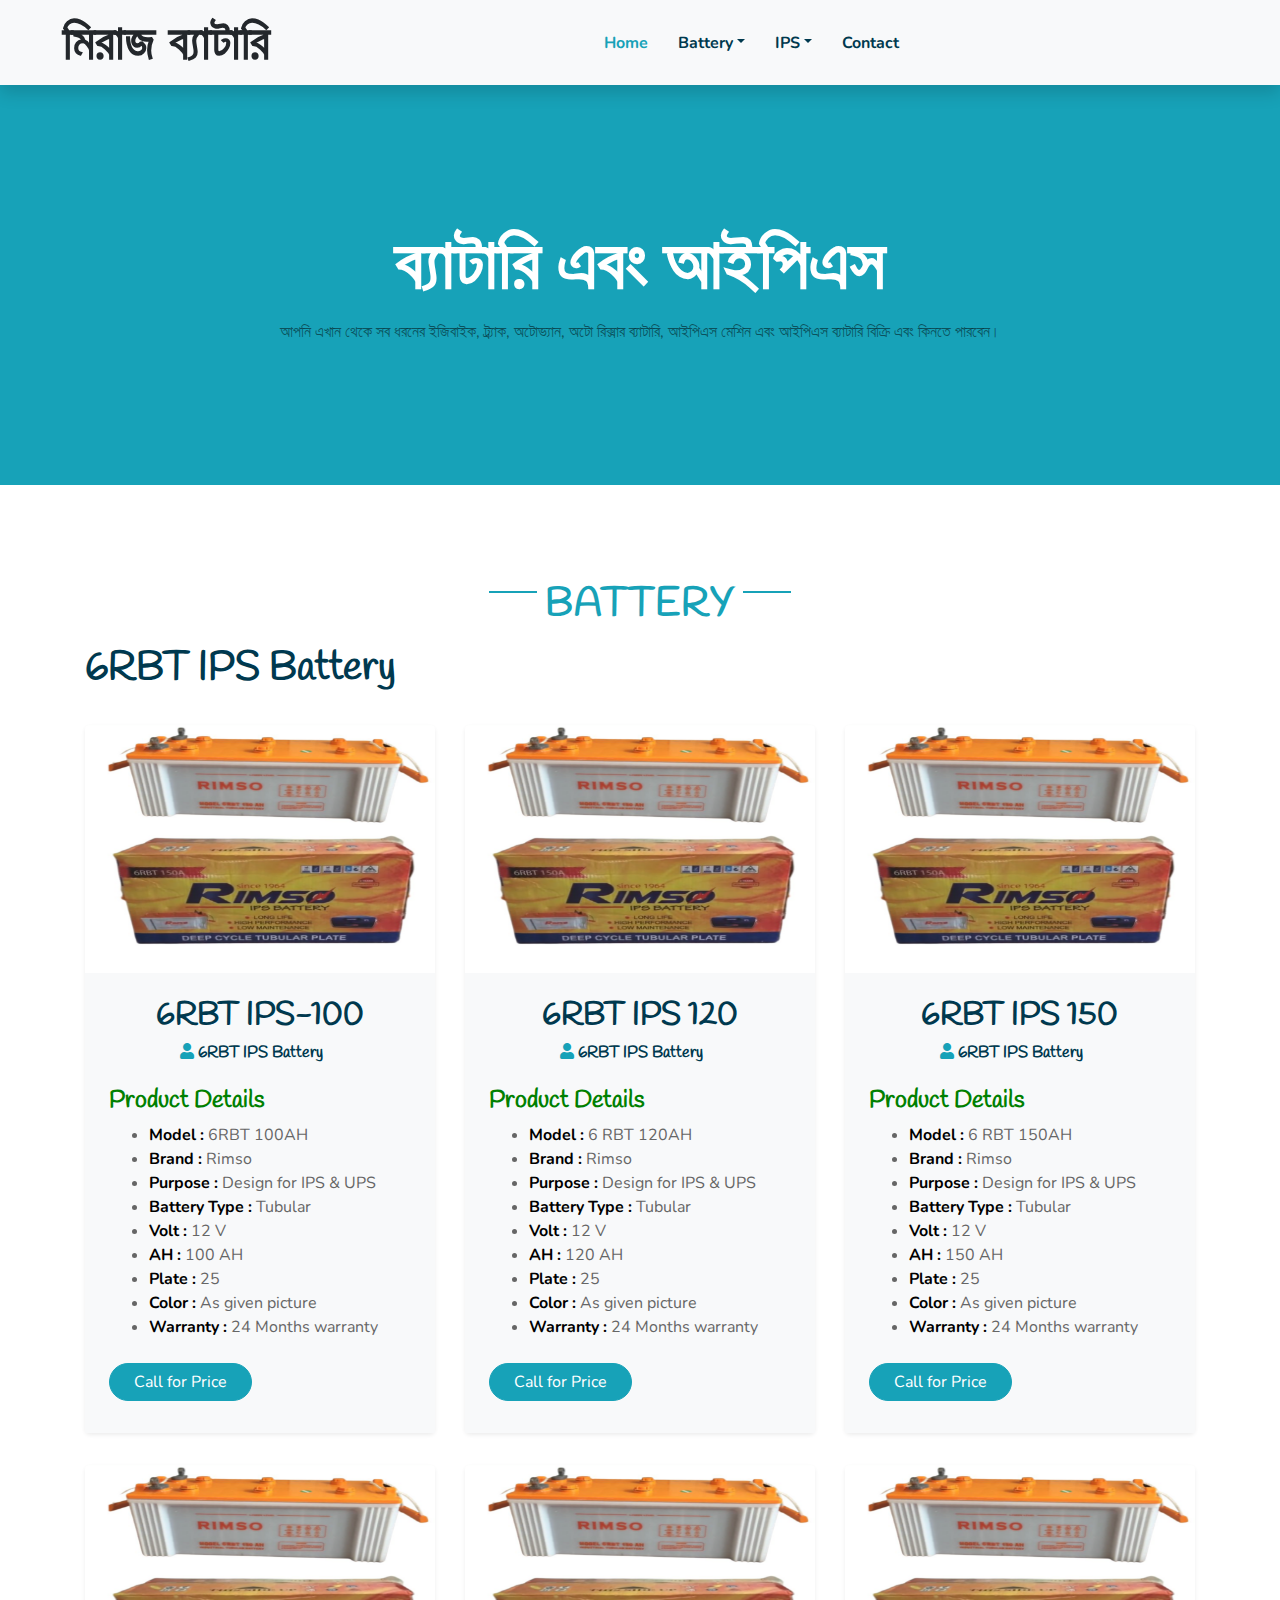
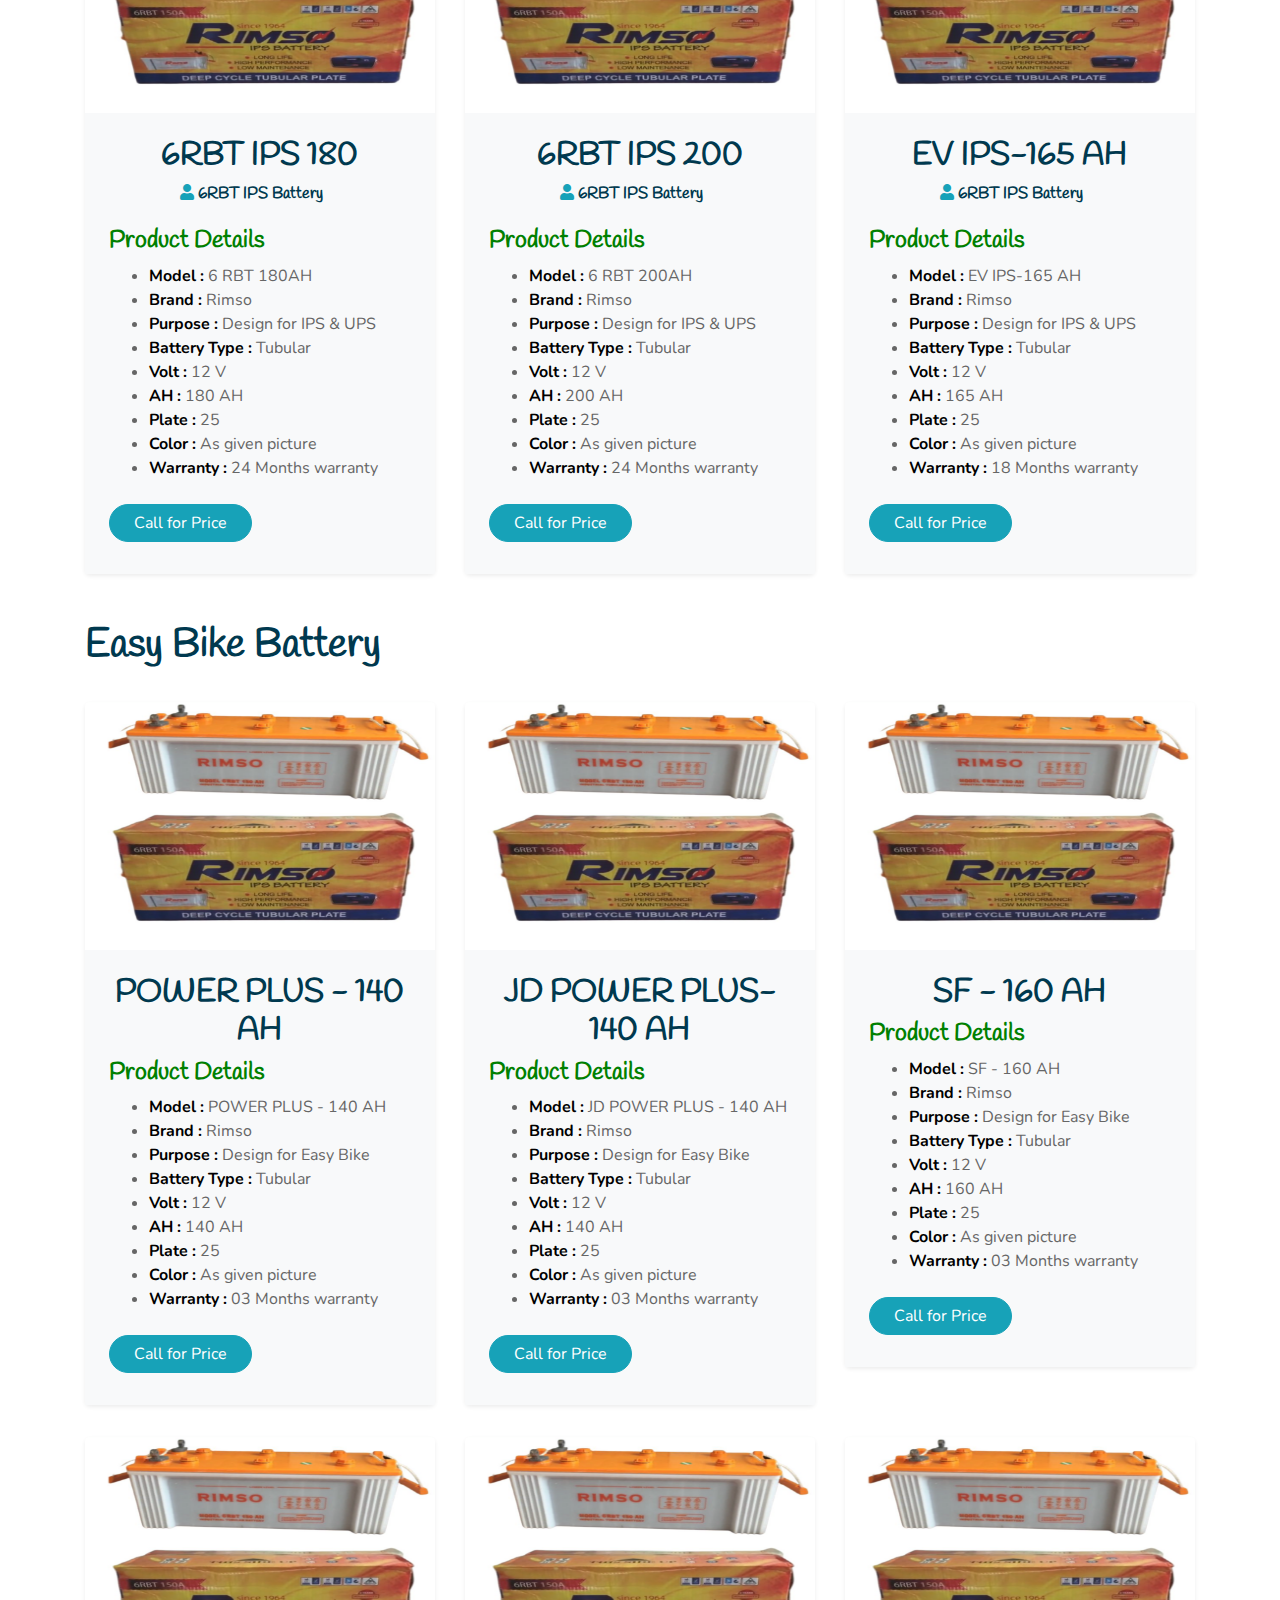
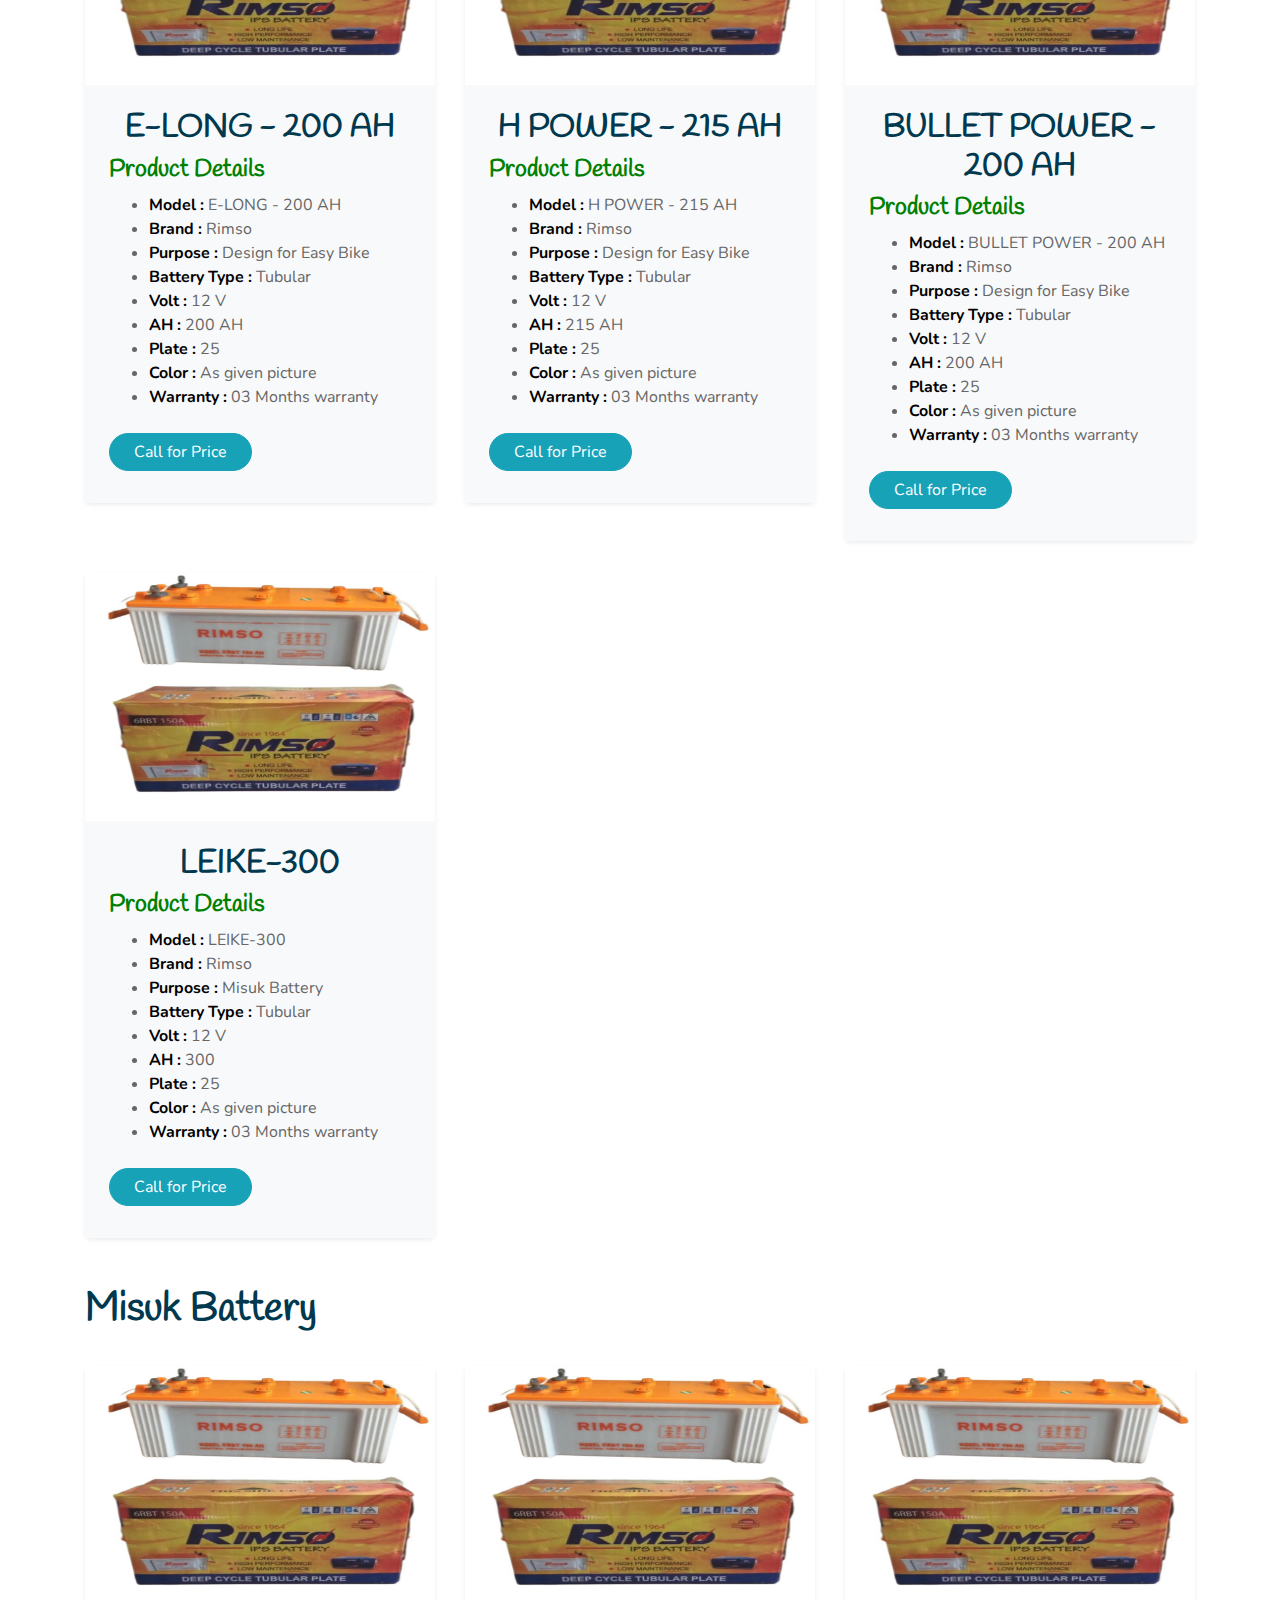
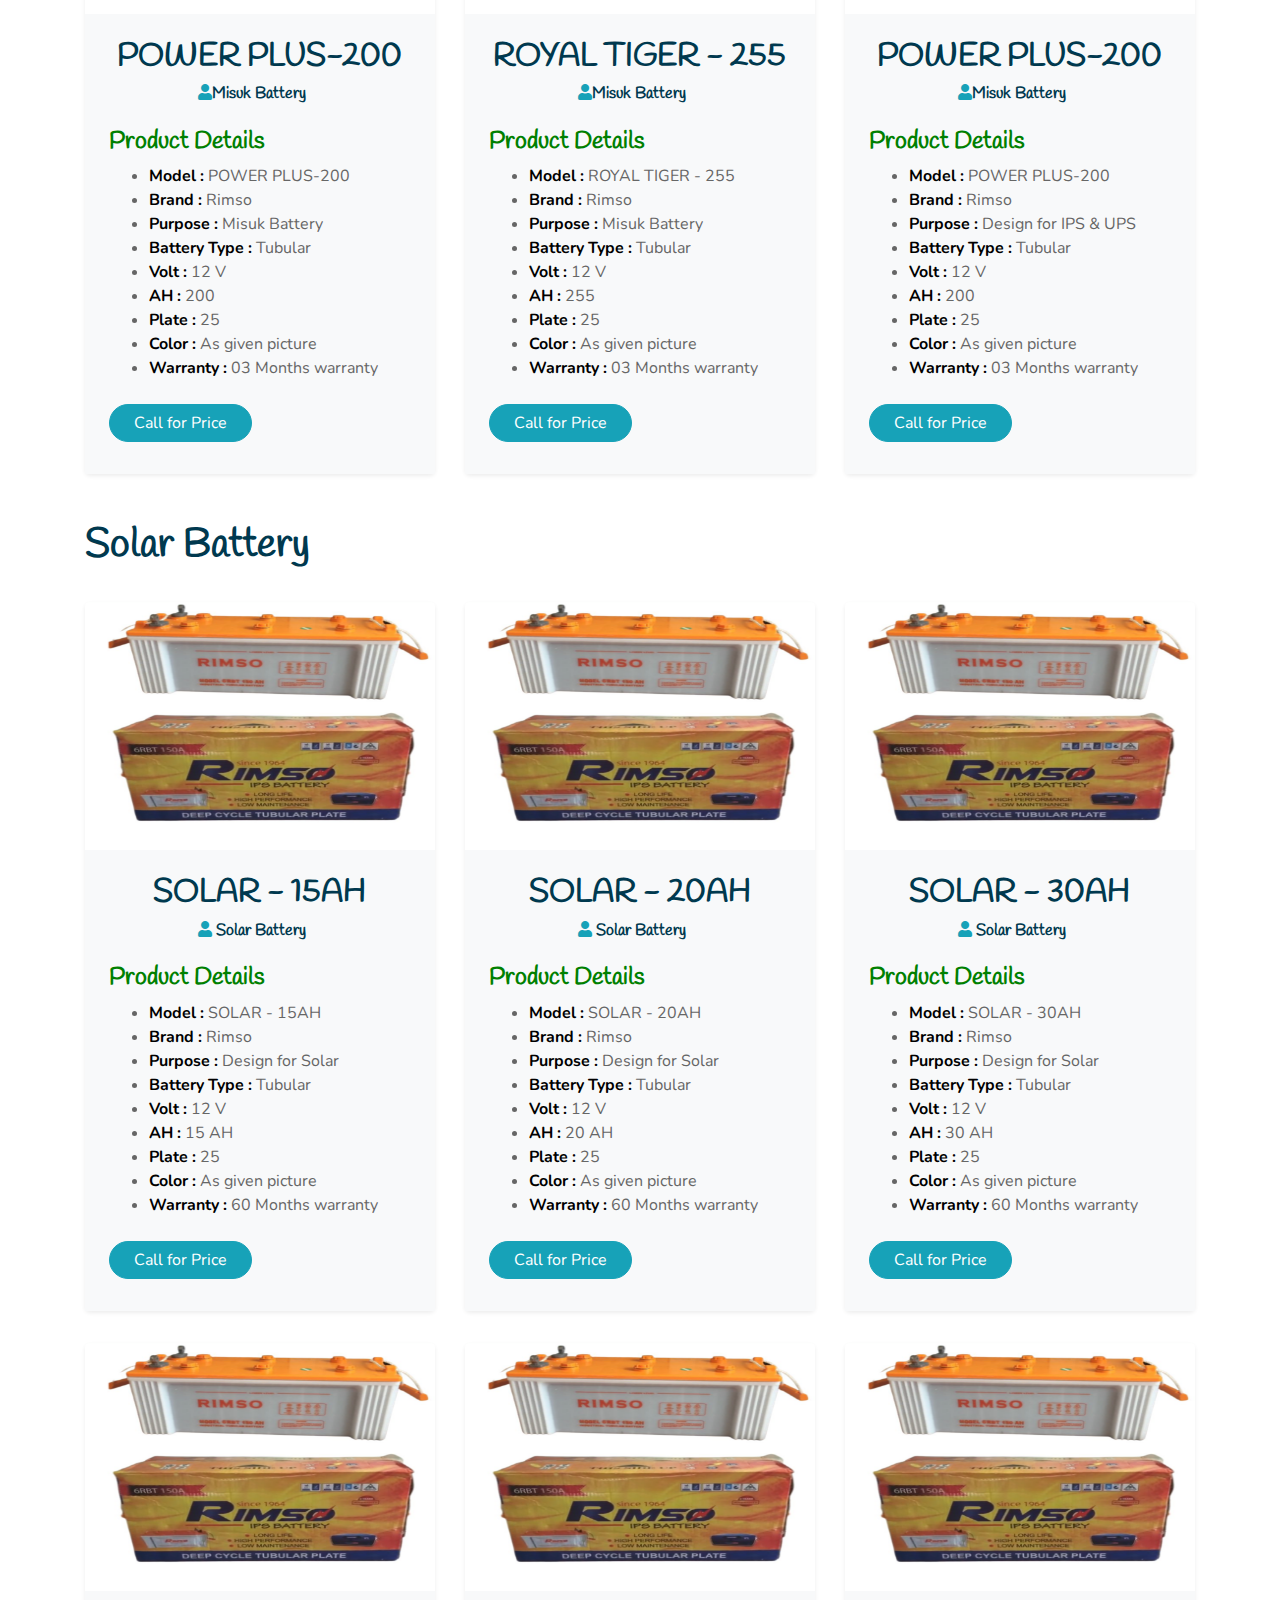
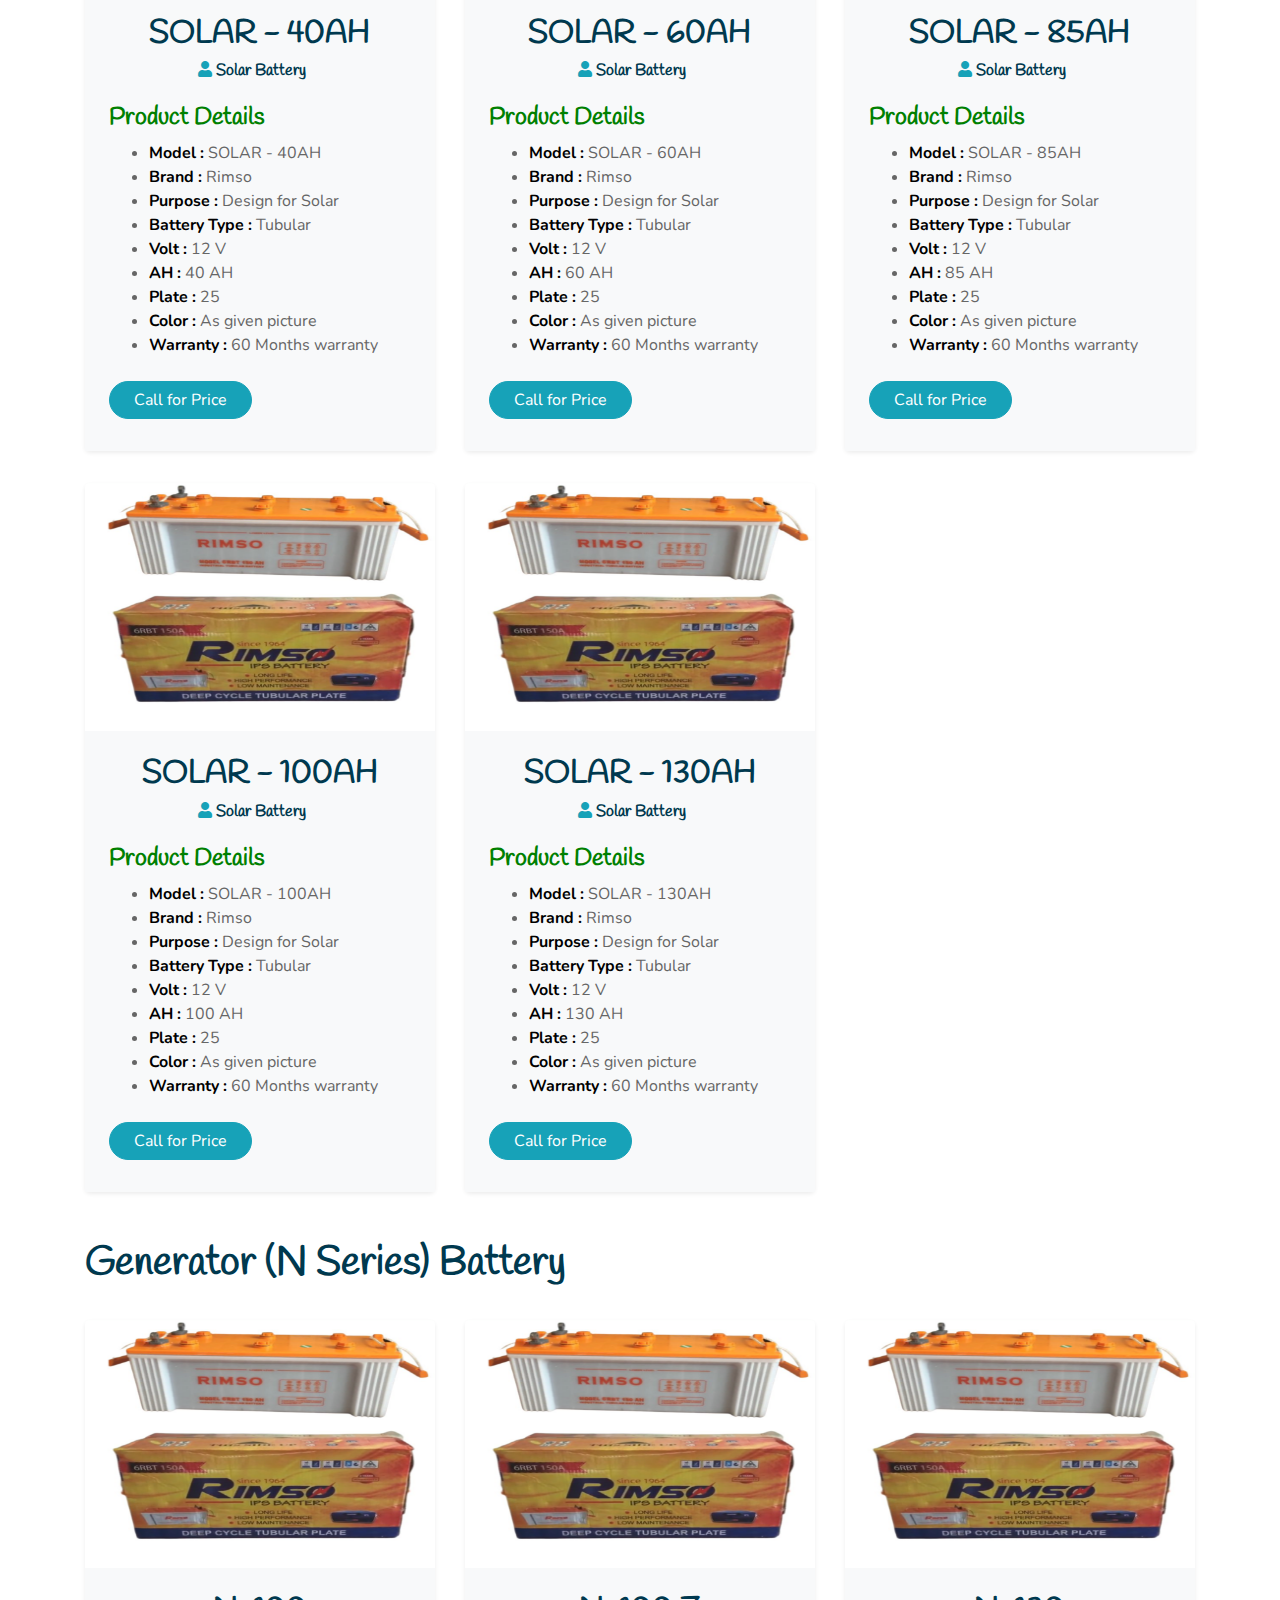
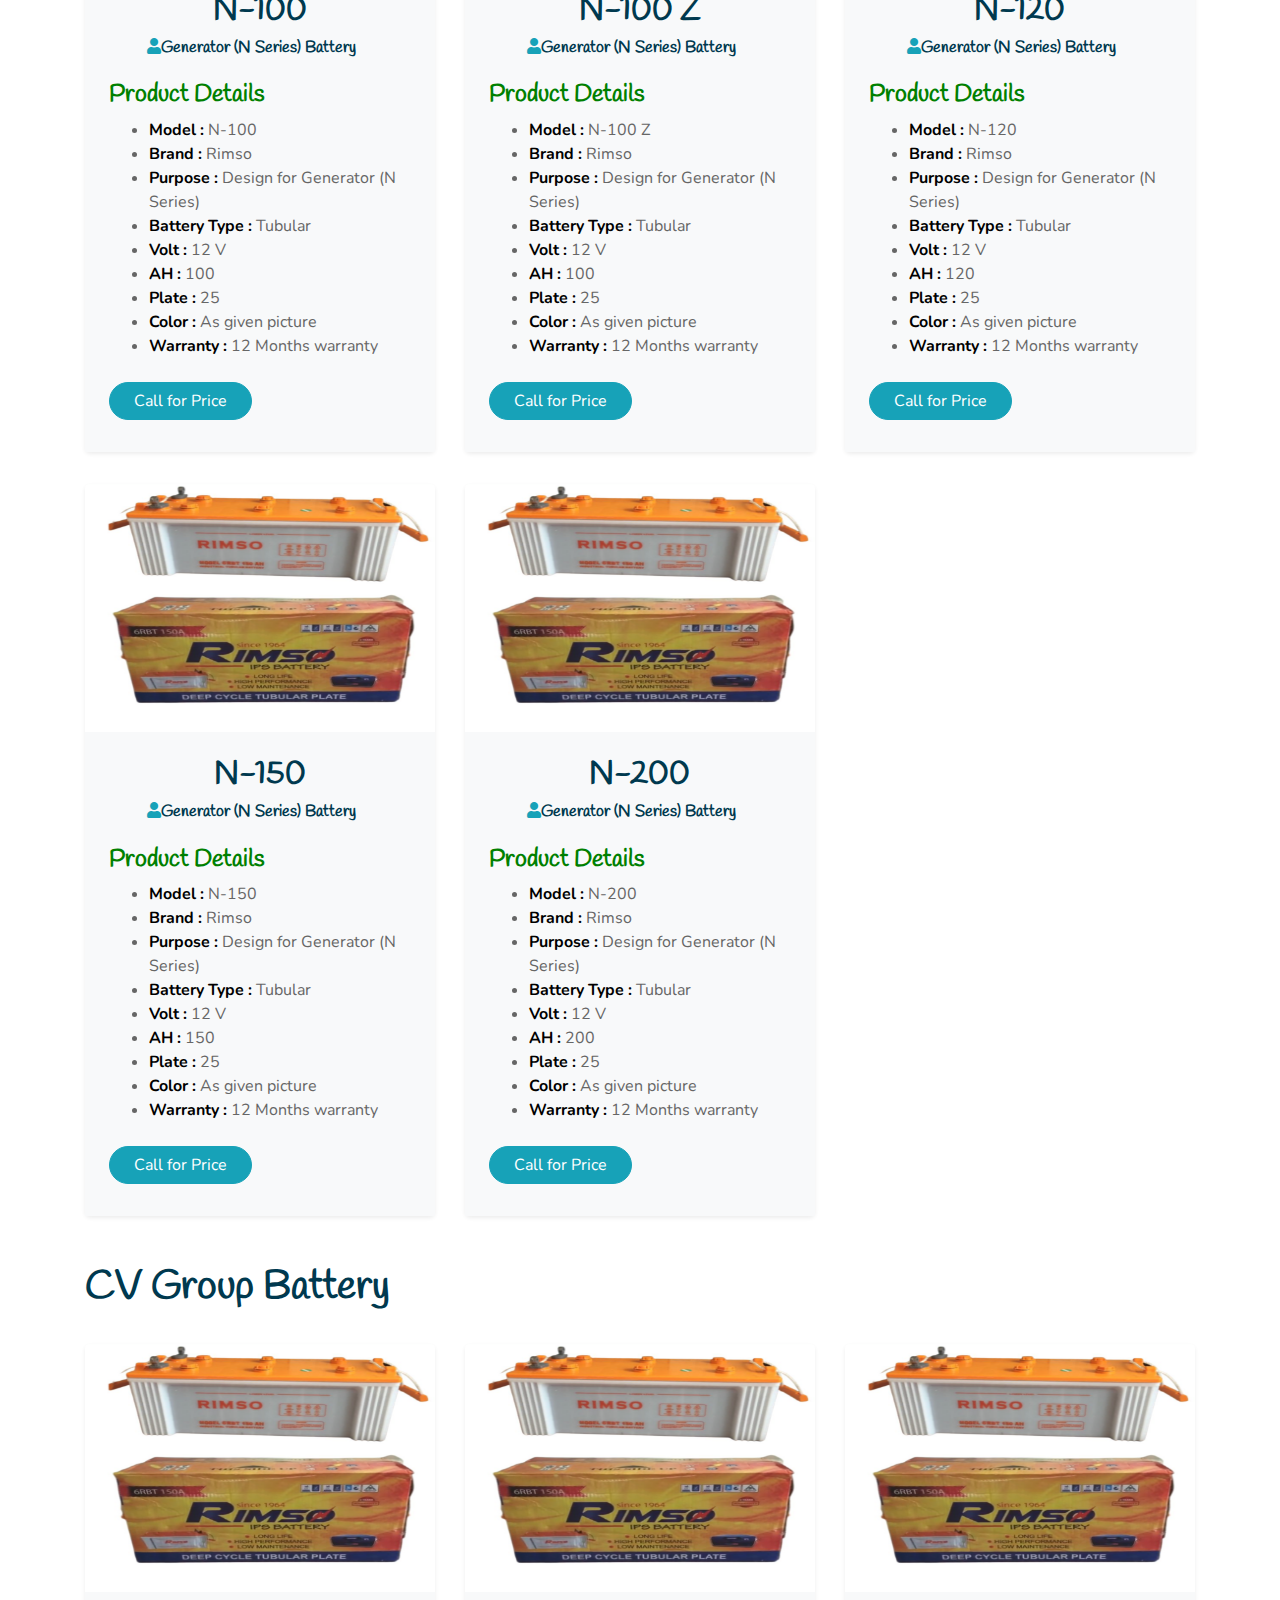
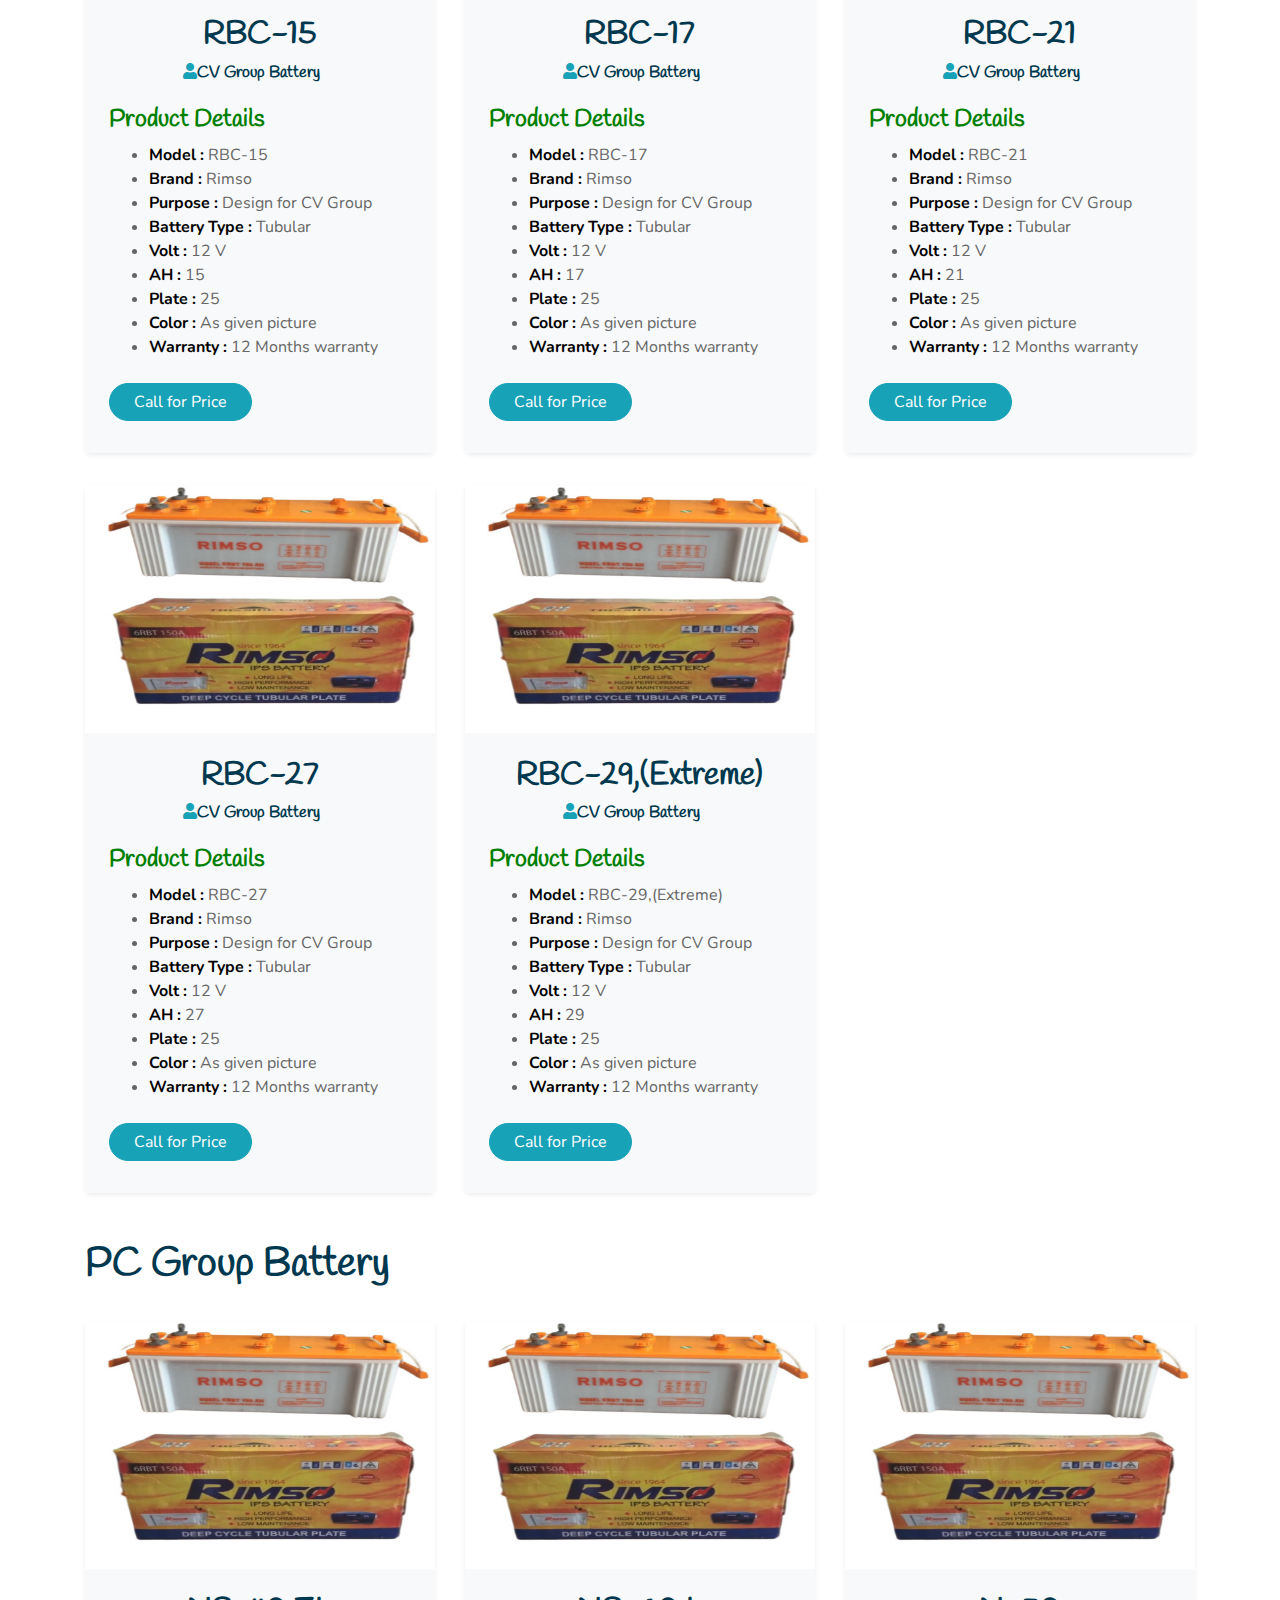
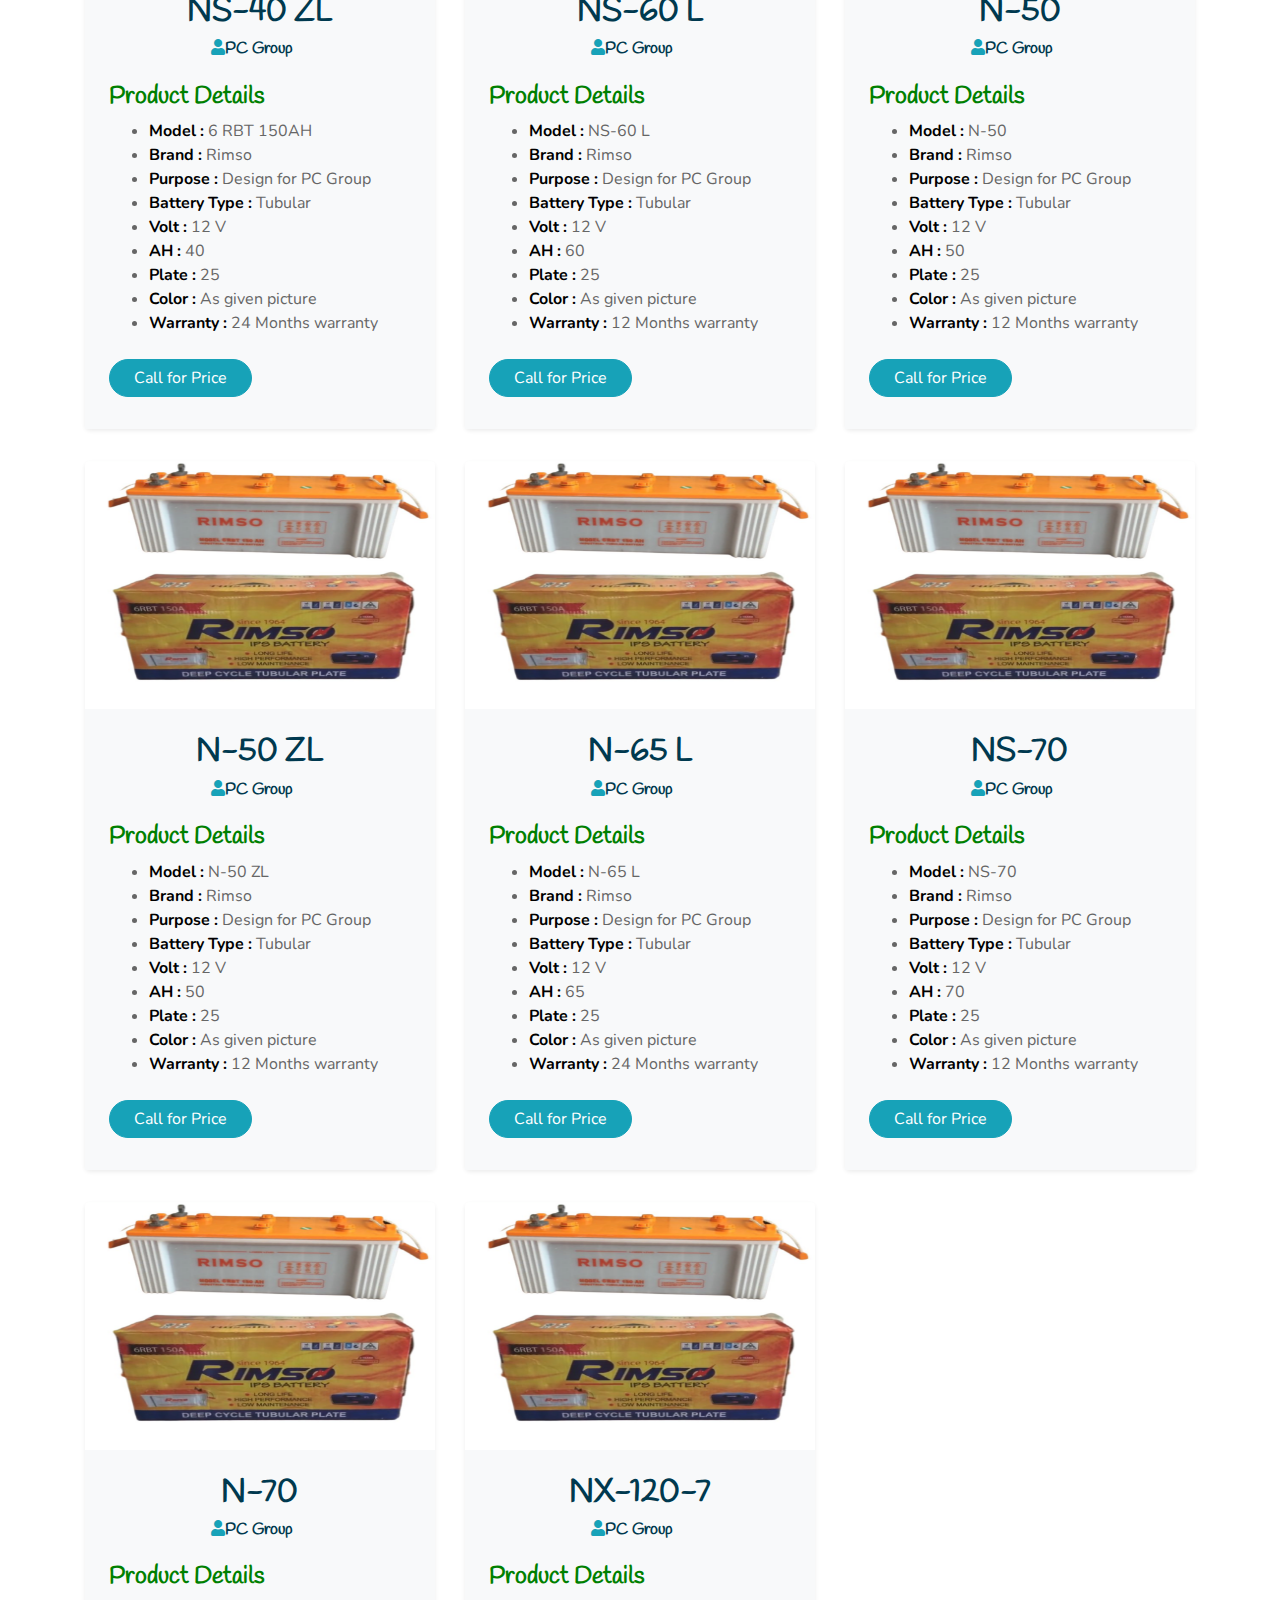
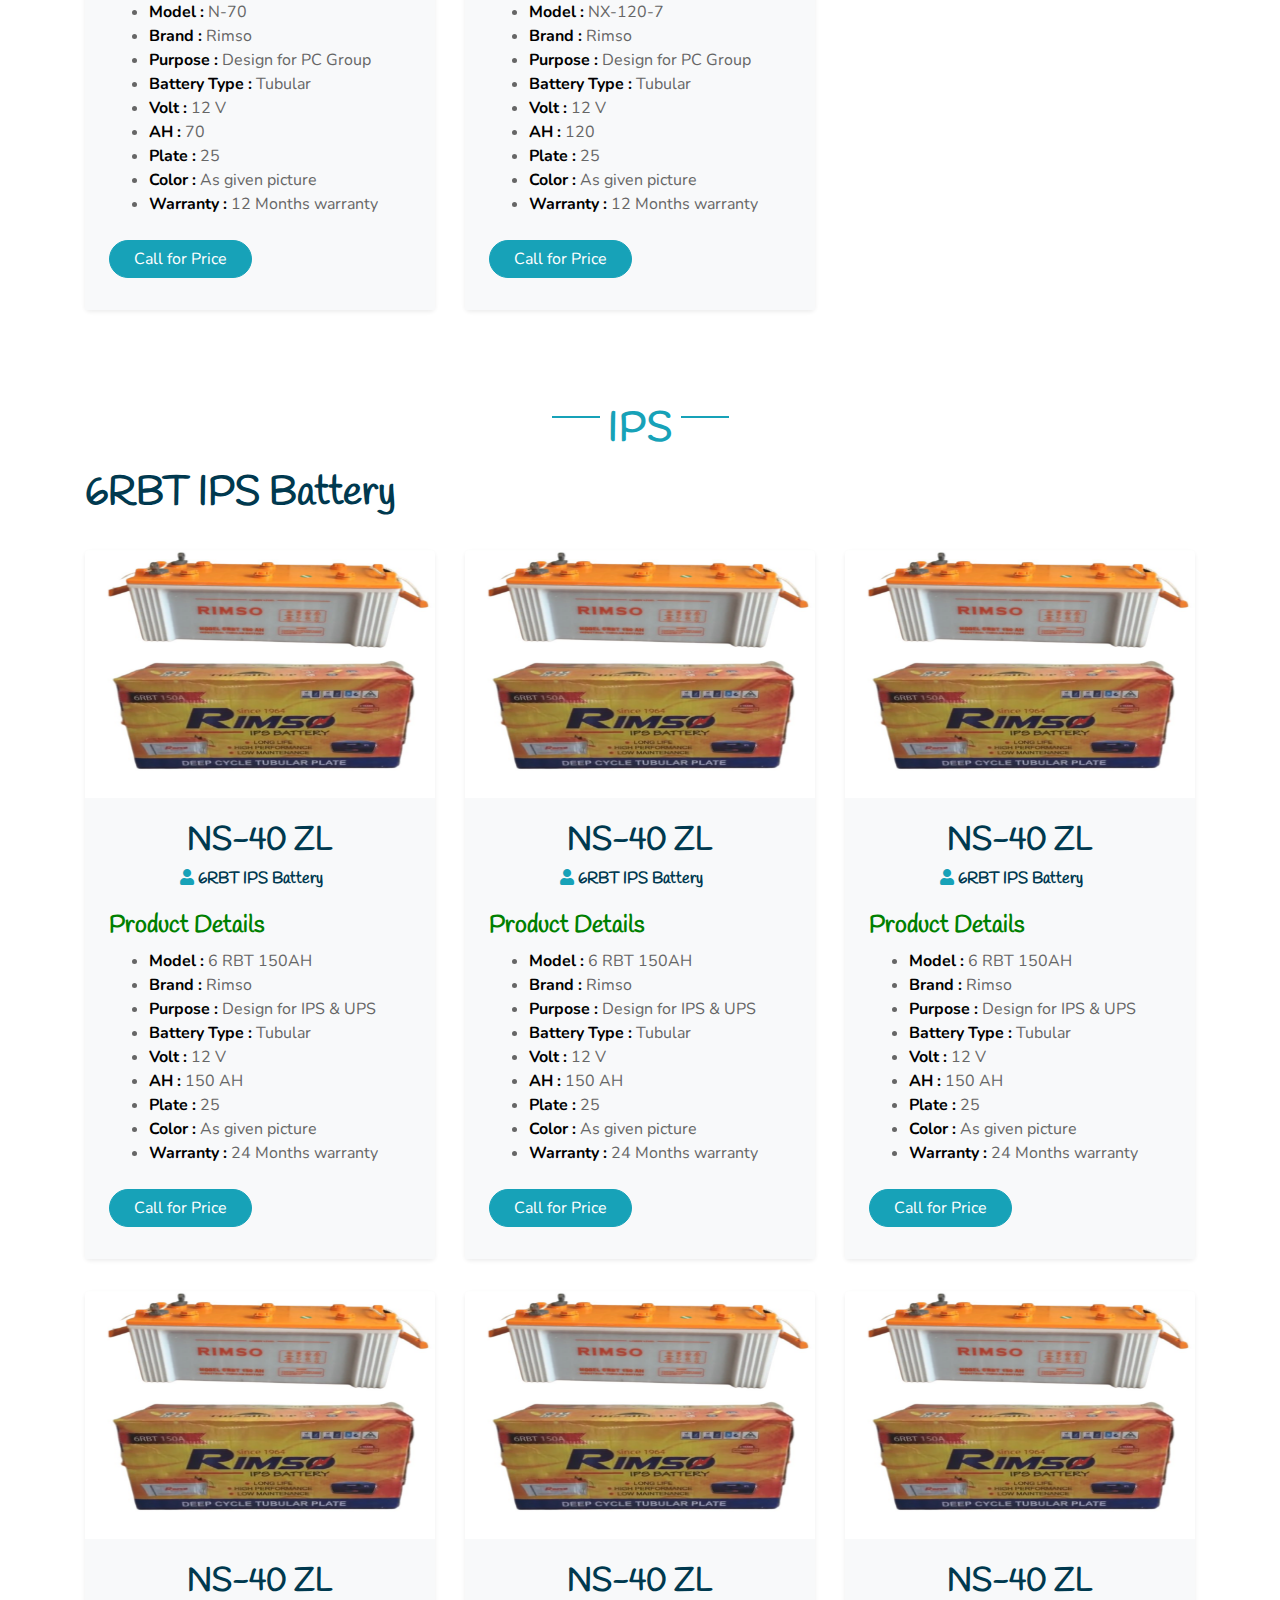
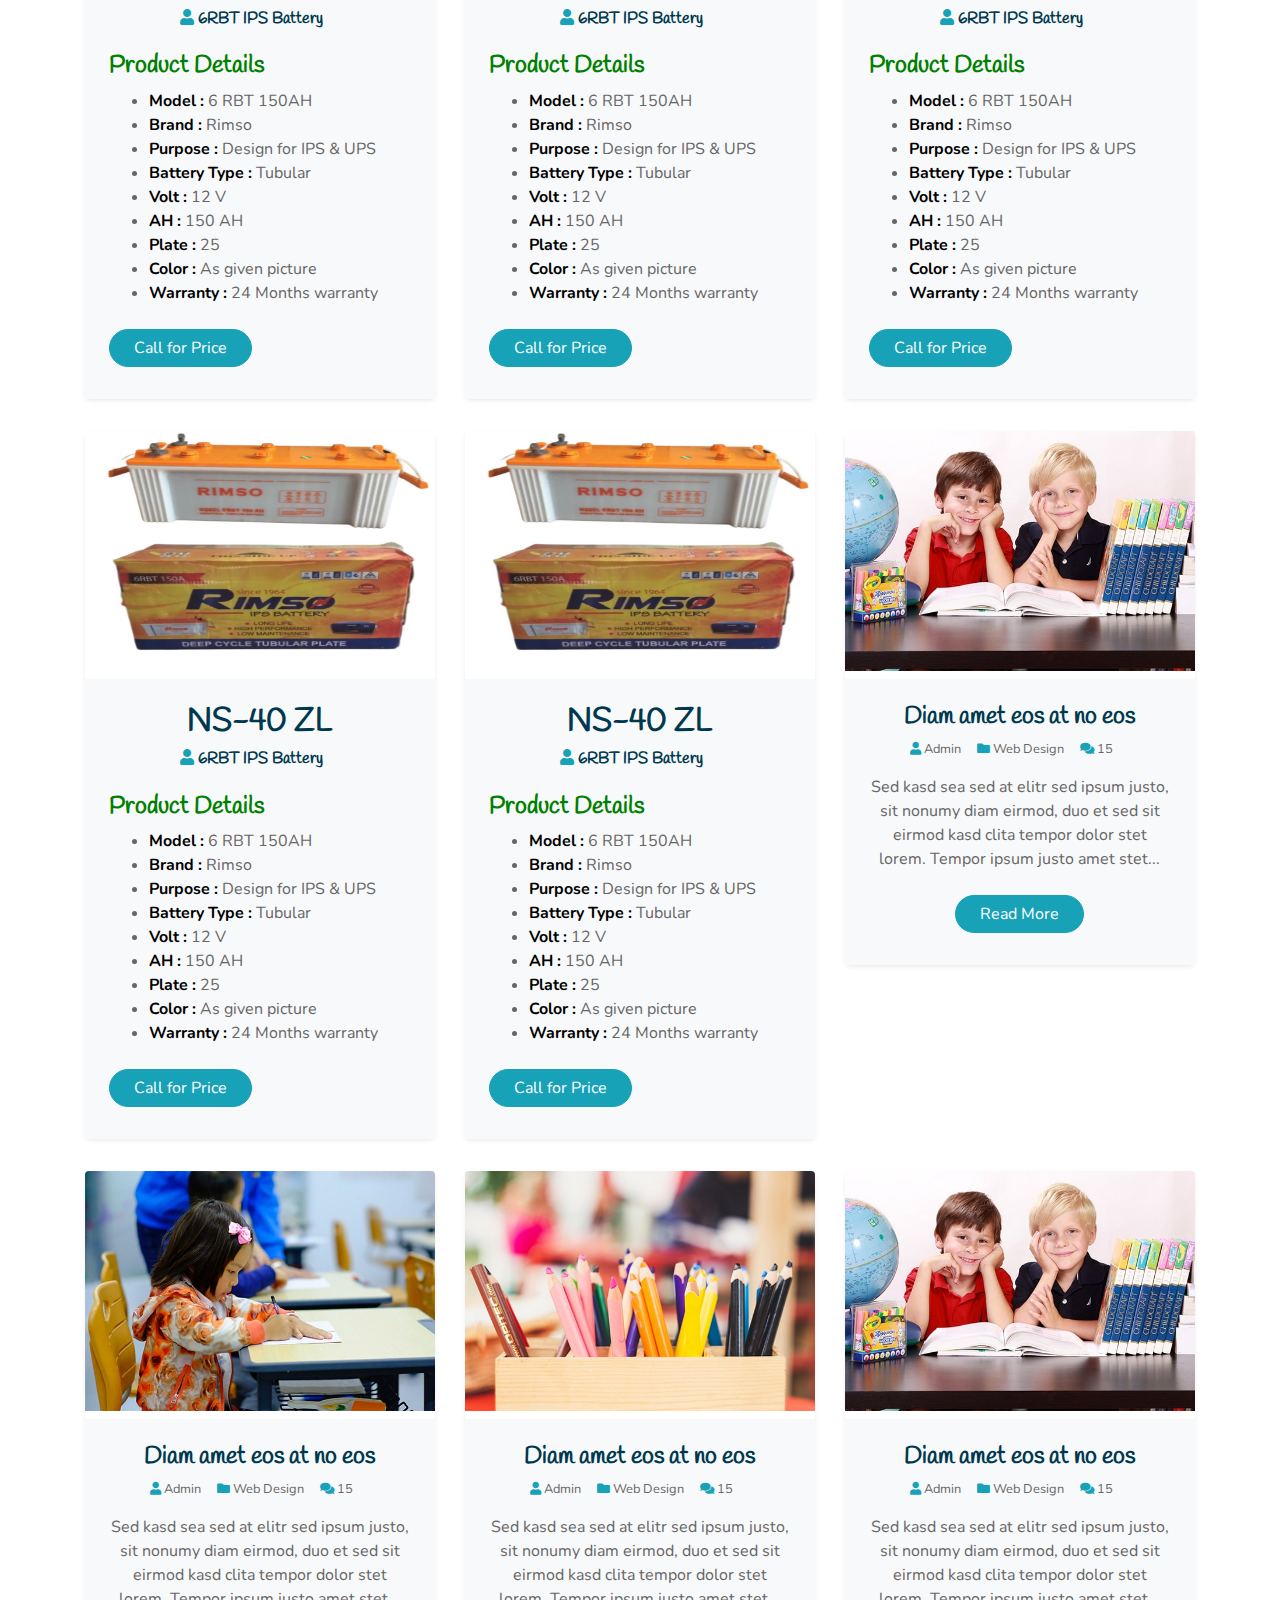
==== commit 9f784585: "[MOD] Change on page" ====
--- a/index.html
+++ b/index.html
@@ -76,8 +76,6 @@
         </div>
     </div>
 
-
-
     <!-- Battery Section Start -->
     <div id="battery" class="container-fluid pt-5">
         <div class="container">
@@ -393,6 +391,7 @@
                     </div>
                 </div>
             </div>
+
             <div id="misuk-battery">
                 <div class="text-left pb-2">
                     <h1 class="mb-4">Misuk Battery</h1>
@@ -472,6 +471,7 @@
                     </div>
                 </div>
             </div>
+
             <div id="solar-battery">
                 <div class="text-left pb-2">
                     <h1 class="mb-4">Solar Battery</h1>
@@ -481,93 +481,189 @@
                         <div class="card border-0 shadow-sm mb-2">
                             <img class="card-img-top mb-2" src="img/battery/ips/battery_common.png" alt="">
                             <div class="card-body bg-light p-4">
-                                <h2 style="text-align: center">NS-40 ZL</h2>
-                                <div class="d-flex justify-content-center mb-3">
-                                    <h6 class="mr-3"><i class="fa fa-user text-primary"></i> 6RBT IPS Battery</h6>
-                                </div>
-                                <h4 style="color:green">Product Details</h4>
-                                <ul>
-                                    <li><span class="attr-clr">Model : </span><span>6 RBT 150AH</span></li>
-                                    <li><span class="attr-clr">Brand : </span><span>Rimso</span></li>
-                                    <li><span class="attr-clr">Purpose : </span><span>Design for IPS & UPS</span></li>
-                                    <li><span class="attr-clr">Battery Type : </span><span>Tubular</span></li>
-                                    <li><span class="attr-clr">Volt : </span><span>12 V</span></li>
-                                    <li><span class="attr-clr">AH : </span><span>150 AH</span></li>
-                                    <li><span class="attr-clr">Plate : </span><span>25</span></li>
-                                    <li><span class="attr-clr">Color : </span><span>As given picture</span></li>
-                                    <li><span class="attr-clr">Warranty : </span><span>24 Months warranty</span></li>
-                                </ul>
-                                <a href="" class="btn btn-primary px-4 mx-auto my-2">Call for Price</a>
-                            </div>
-                        </div>
-                    </div>
-                    <div class="col-lg-4 mb-4">
-                        <div class="card border-0 shadow-sm mb-2">
-                            <img class="card-img-top mb-2" src="img/battery/ips/battery_common.png" alt="">
-                            <div class="card-body bg-light p-4">
-                                <h2 style="text-align: center">NS-40 ZL</h2>
-                                <div class="d-flex justify-content-center mb-3">
-                                    <h6 class="mr-3"><i class="fa fa-user text-primary"></i> 6RBT IPS Battery</h6>
-                                </div>
-                                <h4 style="color:green">Product Details</h4>
-                                <ul>
-                                    <li><span class="attr-clr">Model : </span><span>6 RBT 150AH</span></li>
-                                    <li><span class="attr-clr">Brand : </span><span>Rimso</span></li>
-                                    <li><span class="attr-clr">Purpose : </span><span>Design for IPS & UPS</span></li>
-                                    <li><span class="attr-clr">Battery Type : </span><span>Tubular</span></li>
-                                    <li><span class="attr-clr">Volt : </span><span>12 V</span></li>
-                                    <li><span class="attr-clr">AH : </span><span>150 AH</span></li>
-                                    <li><span class="attr-clr">Plate : </span><span>25</span></li>
-                                    <li><span class="attr-clr">Color : </span><span>As given picture</span></li>
-                                    <li><span class="attr-clr">Warranty : </span><span>24 Months warranty</span></li>
-                                </ul>
-                                <a href="" class="btn btn-primary px-4 mx-auto my-2">Call for Price</a>
-                            </div>
-                        </div>
-                    </div>
-                    <div class="col-lg-4 mb-4">
-                        <div class="card border-0 shadow-sm mb-2">
-                            <img class="card-img-top mb-2" src="img/battery/ips/battery_common.png" alt="">
-                            <div class="card-body bg-light p-4">
-                                <h2 style="text-align: center">NS-40 ZL</h2>
-                                <div class="d-flex justify-content-center mb-3">
-                                    <h6 class="mr-3"><i class="fa fa-user text-primary"></i> 6RBT IPS Battery</h6>
-                                </div>
-                                <h4 style="color:green">Product Details</h4>
-                                <ul>
-                                    <li><span class="attr-clr">Model : </span><span>6 RBT 150AH</span></li>
-                                    <li><span class="attr-clr">Brand : </span><span>Rimso</span></li>
-                                    <li><span class="attr-clr">Purpose : </span><span>Design for IPS & UPS</span></li>
-                                    <li><span class="attr-clr">Battery Type : </span><span>Tubular</span></li>
-                                    <li><span class="attr-clr">Volt : </span><span>12 V</span></li>
-                                    <li><span class="attr-clr">AH : </span><span>150 AH</span></li>
-                                    <li><span class="attr-clr">Plate : </span><span>25</span></li>
-                                    <li><span class="attr-clr">Color : </span><span>As given picture</span></li>
-                                    <li><span class="attr-clr">Warranty : </span><span>24 Months warranty</span></li>
-                                </ul>
-                                <a href="" class="btn btn-primary px-4 mx-auto my-2">Call for Price</a>
-                            </div>
-                        </div>
-                    </div>
-                    <div class="col-lg-4 mb-4">
-                        <div class="card border-0 shadow-sm mb-2">
-                            <img class="card-img-top mb-2" src="img/battery/ips/battery_common.png" alt="">
-                            <div class="card-body bg-light p-4">
-                                <h2 style="text-align: center">NS-40 ZL</h2>
-                                <div class="d-flex justify-content-center mb-3">
-                                    <h6 class="mr-3"><i class="fa fa-user text-primary"></i> 6RBT IPS Battery</h6>
-                                </div>
-                                <h4 style="color:green">Product Details</h4>
-                                <ul>
-                                    <li><span class="attr-clr">Model : </span><span>6 RBT 150AH</span></li>
-                                    <li><span class="attr-clr">Brand : </span><span>Rimso</span></li>
-                                    <li><span class="attr-clr">Purpose : </span><span>Design for IPS & UPS</span></li>
-                                    <li><span class="attr-clr">Battery Type : </span><span>Tubular</span></li>
-                                    <li><span class="attr-clr">Volt : </span><span>12 V</span></li>
-                                    <li><span class="attr-clr">AH : </span><span>150 AH</span></li>
-                                    <li><span class="attr-clr">Plate : </span><span>25</span></li>
-                                    <li><span class="attr-clr">Color : </span><span>As given picture</span></li>
-                                    <li><span class="attr-clr">Warranty : </span><span>24 Months warranty</span></li>
+                                <h2 style="text-align: center">SOLAR - 15AH</h2>
+                                <div class="d-flex justify-content-center mb-3">
+                                    <h6 class="mr-3"><i class="fa fa-user text-primary"></i> Solar Battery</h6>
+                                </div>
+                                <h4 style="color:green">Product Details</h4>
+                                <ul>
+                                    <li><span class="attr-clr">Model : </span><span>SOLAR - 15AH</span></li>
+                                    <li><span class="attr-clr">Brand : </span><span>Rimso</span></li>
+                                    <li><span class="attr-clr">Purpose : </span><span>Design for Solar</span></li>
+                                    <li><span class="attr-clr">Battery Type : </span><span>Tubular</span></li>
+                                    <li><span class="attr-clr">Volt : </span><span>12 V</span></li>
+                                    <li><span class="attr-clr">AH : </span><span>15 AH</span></li>
+                                    <li><span class="attr-clr">Plate : </span><span>25</span></li>
+                                    <li><span class="attr-clr">Color : </span><span>As given picture</span></li>
+                                    <li><span class="attr-clr">Warranty : </span><span>60 Months warranty</span></li>
+                                </ul>
+                                <a href="" class="btn btn-primary px-4 mx-auto my-2">Call for Price</a>
+                            </div>
+                        </div>
+                    </div>
+                    <div class="col-lg-4 mb-4">
+                        <div class="card border-0 shadow-sm mb-2">
+                            <img class="card-img-top mb-2" src="img/battery/ips/battery_common.png" alt="">
+                            <div class="card-body bg-light p-4">
+                                <h2 style="text-align: center">SOLAR - 20AH</h2>
+                                <div class="d-flex justify-content-center mb-3">
+                                    <h6 class="mr-3"><i class="fa fa-user text-primary"></i> Solar Battery</h6>
+                                </div>
+                                <h4 style="color:green">Product Details</h4>
+                                <ul>
+                                    <li><span class="attr-clr">Model : </span><span>SOLAR - 20AH</span></li>
+                                    <li><span class="attr-clr">Brand : </span><span>Rimso</span></li>
+                                    <li><span class="attr-clr">Purpose : </span><span>Design for Solar</span></li>
+                                    <li><span class="attr-clr">Battery Type : </span><span>Tubular</span></li>
+                                    <li><span class="attr-clr">Volt : </span><span>12 V</span></li>
+                                    <li><span class="attr-clr">AH : </span><span>20 AH</span></li>
+                                    <li><span class="attr-clr">Plate : </span><span>25</span></li>
+                                    <li><span class="attr-clr">Color : </span><span>As given picture</span></li>
+                                    <li><span class="attr-clr">Warranty : </span><span>60 Months warranty</span></li>
+                                </ul>
+                                <a href="" class="btn btn-primary px-4 mx-auto my-2">Call for Price</a>
+                            </div>
+                        </div>
+                    </div>
+                    <div class="col-lg-4 mb-4">
+                        <div class="card border-0 shadow-sm mb-2">
+                            <img class="card-img-top mb-2" src="img/battery/ips/battery_common.png" alt="">
+                            <div class="card-body bg-light p-4">
+                                <h2 style="text-align: center">SOLAR - 30AH</h2>
+                                <div class="d-flex justify-content-center mb-3">
+                                    <h6 class="mr-3"><i class="fa fa-user text-primary"></i> Solar Battery</h6>
+                                </div>
+                                <h4 style="color:green">Product Details</h4>
+                                <ul>
+                                    <li><span class="attr-clr">Model : </span><span>SOLAR - 30AH</span></li>
+                                    <li><span class="attr-clr">Brand : </span><span>Rimso</span></li>
+                                    <li><span class="attr-clr">Purpose : </span><span>Design for Solar</span></li>
+                                    <li><span class="attr-clr">Battery Type : </span><span>Tubular</span></li>
+                                    <li><span class="attr-clr">Volt : </span><span>12 V</span></li>
+                                    <li><span class="attr-clr">AH : </span><span>30 AH</span></li>
+                                    <li><span class="attr-clr">Plate : </span><span>25</span></li>
+                                    <li><span class="attr-clr">Color : </span><span>As given picture</span></li>
+                                    <li><span class="attr-clr">Warranty : </span><span>60 Months warranty</span></li>
+                                </ul>
+                                <a href="" class="btn btn-primary px-4 mx-auto my-2">Call for Price</a>
+                            </div>
+                        </div>
+                    </div>
+                    <div class="col-lg-4 mb-4">
+                        <div class="card border-0 shadow-sm mb-2">
+                            <img class="card-img-top mb-2" src="img/battery/ips/battery_common.png" alt="">
+                            <div class="card-body bg-light p-4">
+                                <h2 style="text-align: center">SOLAR - 40AH</h2>
+                                <div class="d-flex justify-content-center mb-3">
+                                    <h6 class="mr-3"><i class="fa fa-user text-primary"></i> Solar Battery</h6>
+                                </div>
+                                <h4 style="color:green">Product Details</h4>
+                                <ul>
+                                    <li><span class="attr-clr">Model : </span><span>SOLAR - 40AH</span></li>
+                                    <li><span class="attr-clr">Brand : </span><span>Rimso</span></li>
+                                    <li><span class="attr-clr">Purpose : </span><span>Design for Solar</span></li>
+                                    <li><span class="attr-clr">Battery Type : </span><span>Tubular</span></li>
+                                    <li><span class="attr-clr">Volt : </span><span>12 V</span></li>
+                                    <li><span class="attr-clr">AH : </span><span>40 AH</span></li>
+                                    <li><span class="attr-clr">Plate : </span><span>25</span></li>
+                                    <li><span class="attr-clr">Color : </span><span>As given picture</span></li>
+                                    <li><span class="attr-clr">Warranty : </span><span>60 Months warranty</span></li>
+                                </ul>
+                                <a href="" class="btn btn-primary px-4 mx-auto my-2">Call for Price</a>
+                            </div>
+                        </div>
+                    </div>
+                    <div class="col-lg-4 mb-4">
+                        <div class="card border-0 shadow-sm mb-2">
+                            <img class="card-img-top mb-2" src="img/battery/ips/battery_common.png" alt="">
+                            <div class="card-body bg-light p-4">
+                                <h2 style="text-align: center">SOLAR - 60AH</h2>
+                                <div class="d-flex justify-content-center mb-3">
+                                    <h6 class="mr-3"><i class="fa fa-user text-primary"></i> Solar Battery</h6>
+                                </div>
+                                <h4 style="color:green">Product Details</h4>
+                                <ul>
+                                    <li><span class="attr-clr">Model : </span><span>SOLAR - 60AH</span></li>
+                                    <li><span class="attr-clr">Brand : </span><span>Rimso</span></li>
+                                    <li><span class="attr-clr">Purpose : </span><span>Design for Solar</span></li>
+                                    <li><span class="attr-clr">Battery Type : </span><span>Tubular</span></li>
+                                    <li><span class="attr-clr">Volt : </span><span>12 V</span></li>
+                                    <li><span class="attr-clr">AH : </span><span>60 AH</span></li>
+                                    <li><span class="attr-clr">Plate : </span><span>25</span></li>
+                                    <li><span class="attr-clr">Color : </span><span>As given picture</span></li>
+                                    <li><span class="attr-clr">Warranty : </span><span>60 Months warranty</span></li>
+                                </ul>
+                                <a href="" class="btn btn-primary px-4 mx-auto my-2">Call for Price</a>
+                            </div>
+                        </div>
+                    </div>
+                    <div class="col-lg-4 mb-4">
+                        <div class="card border-0 shadow-sm mb-2">
+                            <img class="card-img-top mb-2" src="img/battery/ips/battery_common.png" alt="">
+                            <div class="card-body bg-light p-4">
+                                <h2 style="text-align: center">SOLAR - 85AH</h2>
+                                <div class="d-flex justify-content-center mb-3">
+                                    <h6 class="mr-3"><i class="fa fa-user text-primary"></i> Solar Battery</h6>
+                                </div>
+                                <h4 style="color:green">Product Details</h4>
+                                <ul>
+                                    <li><span class="attr-clr">Model : </span><span>SOLAR - 85AH</span></li>
+                                    <li><span class="attr-clr">Brand : </span><span>Rimso</span></li>
+                                    <li><span class="attr-clr">Purpose : </span><span>Design for Solar</span></li>
+                                    <li><span class="attr-clr">Battery Type : </span><span>Tubular</span></li>
+                                    <li><span class="attr-clr">Volt : </span><span>12 V</span></li>
+                                    <li><span class="attr-clr">AH : </span><span>85 AH</span></li>
+                                    <li><span class="attr-clr">Plate : </span><span>25</span></li>
+                                    <li><span class="attr-clr">Color : </span><span>As given picture</span></li>
+                                    <li><span class="attr-clr">Warranty : </span><span>60 Months warranty</span></li>
+                                </ul>
+                                <a href="" class="btn btn-primary px-4 mx-auto my-2">Call for Price</a>
+                            </div>
+                        </div>
+                    </div>
+                    <div class="col-lg-4 mb-4">
+                        <div class="card border-0 shadow-sm mb-2">
+                            <img class="card-img-top mb-2" src="img/battery/ips/battery_common.png" alt="">
+                            <div class="card-body bg-light p-4">
+                                <h2 style="text-align: center">SOLAR - 100AH</h2>
+                                <div class="d-flex justify-content-center mb-3">
+                                    <h6 class="mr-3"><i class="fa fa-user text-primary"></i> Solar Battery</h6>
+                                </div>
+                                <h4 style="color:green">Product Details</h4>
+                                <ul>
+                                    <li><span class="attr-clr">Model : </span><span>SOLAR - 100AH</span></li>
+                                    <li><span class="attr-clr">Brand : </span><span>Rimso</span></li>
+                                    <li><span class="attr-clr">Purpose : </span><span>Design for Solar</span></li>
+                                    <li><span class="attr-clr">Battery Type : </span><span>Tubular</span></li>
+                                    <li><span class="attr-clr">Volt : </span><span>12 V</span></li>
+                                    <li><span class="attr-clr">AH : </span><span>100 AH</span></li>
+                                    <li><span class="attr-clr">Plate : </span><span>25</span></li>
+                                    <li><span class="attr-clr">Color : </span><span>As given picture</span></li>
+                                    <li><span class="attr-clr">Warranty : </span><span>60 Months warranty</span></li>
+                                </ul>
+                                <a href="" class="btn btn-primary px-4 mx-auto my-2">Call for Price</a>
+                            </div>
+                        </div>
+                    </div>
+                    <div class="col-lg-4 mb-4">
+                        <div class="card border-0 shadow-sm mb-2">
+                            <img class="card-img-top mb-2" src="img/battery/ips/battery_common.png" alt="">
+                            <div class="card-body bg-light p-4">
+                                <h2 style="text-align: center">SOLAR - 130AH</h2>
+                                <div class="d-flex justify-content-center mb-3">
+                                    <h6 class="mr-3"><i class="fa fa-user text-primary"></i> Solar Battery</h6>
+                                </div>
+                                <h4 style="color:green">Product Details</h4>
+                                <ul>
+                                    <li><span class="attr-clr">Model : </span><span>SOLAR - 130AH</span></li>
+                                    <li><span class="attr-clr">Brand : </span><span>Rimso</span></li>
+                                    <li><span class="attr-clr">Purpose : </span><span>Design for Solar</span></li>
+                                    <li><span class="attr-clr">Battery Type : </span><span>Tubular</span></li>
+                                    <li><span class="attr-clr">Volt : </span><span>12 V</span></li>
+                                    <li><span class="attr-clr">AH : </span><span>130 AH</span></li>
+                                    <li><span class="attr-clr">Plate : </span><span>25</span></li>
+                                    <li><span class="attr-clr">Color : </span><span>As given picture</span></li>
+                                    <li><span class="attr-clr">Warranty : </span><span>60 Months warranty</span></li>
                                 </ul>
                                 <a href="" class="btn btn-primary px-4 mx-auto my-2">Call for Price</a>
                             </div>
@@ -575,6 +671,7 @@
                     </div>
                 </div>
             </div>
+
             <div id="generator-n-series-battery">
                 <div class="text-left pb-2">
                     <h1 class="mb-4">Generator (N Series) Battery</h1>
@@ -584,93 +681,117 @@
                         <div class="card border-0 shadow-sm mb-2">
                             <img class="card-img-top mb-2" src="img/battery/ips/battery_common.png" alt="">
                             <div class="card-body bg-light p-4">
-                                <h2 style="text-align: center">NS-40 ZL</h2>
-                                <div class="d-flex justify-content-center mb-3">
-                                    <h6 class="mr-3"><i class="fa fa-user text-primary"></i> 6RBT IPS Battery</h6>
-                                </div>
-                                <h4 style="color:green">Product Details</h4>
-                                <ul>
-                                    <li><span class="attr-clr">Model : </span><span>6 RBT 150AH</span></li>
-                                    <li><span class="attr-clr">Brand : </span><span>Rimso</span></li>
-                                    <li><span class="attr-clr">Purpose : </span><span>Design for IPS & UPS</span></li>
-                                    <li><span class="attr-clr">Battery Type : </span><span>Tubular</span></li>
-                                    <li><span class="attr-clr">Volt : </span><span>12 V</span></li>
-                                    <li><span class="attr-clr">AH : </span><span>150 AH</span></li>
-                                    <li><span class="attr-clr">Plate : </span><span>25</span></li>
-                                    <li><span class="attr-clr">Color : </span><span>As given picture</span></li>
-                                    <li><span class="attr-clr">Warranty : </span><span>24 Months warranty</span></li>
-                                </ul>
-                                <a href="" class="btn btn-primary px-4 mx-auto my-2">Call for Price</a>
-                            </div>
-                        </div>
-                    </div>
-                    <div class="col-lg-4 mb-4">
-                        <div class="card border-0 shadow-sm mb-2">
-                            <img class="card-img-top mb-2" src="img/battery/ips/battery_common.png" alt="">
-                            <div class="card-body bg-light p-4">
-                                <h2 style="text-align: center">NS-40 ZL</h2>
-                                <div class="d-flex justify-content-center mb-3">
-                                    <h6 class="mr-3"><i class="fa fa-user text-primary"></i> 6RBT IPS Battery</h6>
-                                </div>
-                                <h4 style="color:green">Product Details</h4>
-                                <ul>
-                                    <li><span class="attr-clr">Model : </span><span>6 RBT 150AH</span></li>
-                                    <li><span class="attr-clr">Brand : </span><span>Rimso</span></li>
-                                    <li><span class="attr-clr">Purpose : </span><span>Design for IPS & UPS</span></li>
-                                    <li><span class="attr-clr">Battery Type : </span><span>Tubular</span></li>
-                                    <li><span class="attr-clr">Volt : </span><span>12 V</span></li>
-                                    <li><span class="attr-clr">AH : </span><span>150 AH</span></li>
-                                    <li><span class="attr-clr">Plate : </span><span>25</span></li>
-                                    <li><span class="attr-clr">Color : </span><span>As given picture</span></li>
-                                    <li><span class="attr-clr">Warranty : </span><span>24 Months warranty</span></li>
-                                </ul>
-                                <a href="" class="btn btn-primary px-4 mx-auto my-2">Call for Price</a>
-                            </div>
-                        </div>
-                    </div>
-                    <div class="col-lg-4 mb-4">
-                        <div class="card border-0 shadow-sm mb-2">
-                            <img class="card-img-top mb-2" src="img/battery/ips/battery_common.png" alt="">
-                            <div class="card-body bg-light p-4">
-                                <h2 style="text-align: center">NS-40 ZL</h2>
-                                <div class="d-flex justify-content-center mb-3">
-                                    <h6 class="mr-3"><i class="fa fa-user text-primary"></i> 6RBT IPS Battery</h6>
-                                </div>
-                                <h4 style="color:green">Product Details</h4>
-                                <ul>
-                                    <li><span class="attr-clr">Model : </span><span>6 RBT 150AH</span></li>
-                                    <li><span class="attr-clr">Brand : </span><span>Rimso</span></li>
-                                    <li><span class="attr-clr">Purpose : </span><span>Design for IPS & UPS</span></li>
-                                    <li><span class="attr-clr">Battery Type : </span><span>Tubular</span></li>
-                                    <li><span class="attr-clr">Volt : </span><span>12 V</span></li>
-                                    <li><span class="attr-clr">AH : </span><span>150 AH</span></li>
-                                    <li><span class="attr-clr">Plate : </span><span>25</span></li>
-                                    <li><span class="attr-clr">Color : </span><span>As given picture</span></li>
-                                    <li><span class="attr-clr">Warranty : </span><span>24 Months warranty</span></li>
-                                </ul>
-                                <a href="" class="btn btn-primary px-4 mx-auto my-2">Call for Price</a>
-                            </div>
-                        </div>
-                    </div>
-                    <div class="col-lg-4 mb-4">
-                        <div class="card border-0 shadow-sm mb-2">
-                            <img class="card-img-top mb-2" src="img/battery/ips/battery_common.png" alt="">
-                            <div class="card-body bg-light p-4">
-                                <h2 style="text-align: center">NS-40 ZL</h2>
-                                <div class="d-flex justify-content-center mb-3">
-                                    <h6 class="mr-3"><i class="fa fa-user text-primary"></i> 6RBT IPS Battery</h6>
-                                </div>
-                                <h4 style="color:green">Product Details</h4>
-                                <ul>
-                                    <li><span class="attr-clr">Model : </span><span>6 RBT 150AH</span></li>
-                                    <li><span class="attr-clr">Brand : </span><span>Rimso</span></li>
-                                    <li><span class="attr-clr">Purpose : </span><span>Design for IPS & UPS</span></li>
-                                    <li><span class="attr-clr">Battery Type : </span><span>Tubular</span></li>
-                                    <li><span class="attr-clr">Volt : </span><span>12 V</span></li>
-                                    <li><span class="attr-clr">AH : </span><span>150 AH</span></li>
-                                    <li><span class="attr-clr">Plate : </span><span>25</span></li>
-                                    <li><span class="attr-clr">Color : </span><span>As given picture</span></li>
-                                    <li><span class="attr-clr">Warranty : </span><span>24 Months warranty</span></li>
+                                <h2 style="text-align: center">N-100</h2>
+                                <div class="d-flex justify-content-center mb-3">
+                                    <h6 class="mr-3"><i class="fa fa-user text-primary"></i>Generator (N Series) Battery</h6>
+                                </div>
+                                <h4 style="color:green">Product Details</h4>
+                                <ul>
+                                    <li><span class="attr-clr">Model : </span><span>N-100</span></li>
+                                    <li><span class="attr-clr">Brand : </span><span>Rimso</span></li>
+                                    <li><span class="attr-clr">Purpose : </span><span>Design for Generator (N Series)</span></li>
+                                    <li><span class="attr-clr">Battery Type : </span><span>Tubular</span></li>
+                                    <li><span class="attr-clr">Volt : </span><span>12 V</span></li>
+                                    <li><span class="attr-clr">AH : </span><span>100</span></li>
+                                    <li><span class="attr-clr">Plate : </span><span>25</span></li>
+                                    <li><span class="attr-clr">Color : </span><span>As given picture</span></li>
+                                    <li><span class="attr-clr">Warranty : </span><span>12 Months warranty</span></li>
+                                </ul>
+                                <a href="" class="btn btn-primary px-4 mx-auto my-2">Call for Price</a>
+                            </div>
+                        </div>
+                    </div>
+                    <div class="col-lg-4 mb-4">
+                        <div class="card border-0 shadow-sm mb-2">
+                            <img class="card-img-top mb-2" src="img/battery/ips/battery_common.png" alt="">
+                            <div class="card-body bg-light p-4">
+                                <h2 style="text-align: center">N-100 Z</h2>
+                                <div class="d-flex justify-content-center mb-3">
+                                    <h6 class="mr-3"><i class="fa fa-user text-primary"></i>Generator (N Series) Battery</h6>
+                                </div>
+                                <h4 style="color:green">Product Details</h4>
+                                <ul>
+                                    <li><span class="attr-clr">Model : </span><span>N-100 Z</span></li>
+                                    <li><span class="attr-clr">Brand : </span><span>Rimso</span></li>
+                                    <li><span class="attr-clr">Purpose : </span><span>Design for Generator (N Series)</span></li>
+                                    <li><span class="attr-clr">Battery Type : </span><span>Tubular</span></li>
+                                    <li><span class="attr-clr">Volt : </span><span>12 V</span></li>
+                                    <li><span class="attr-clr">AH : </span><span>100</span></li>
+                                    <li><span class="attr-clr">Plate : </span><span>25</span></li>
+                                    <li><span class="attr-clr">Color : </span><span>As given picture</span></li>
+                                    <li><span class="attr-clr">Warranty : </span><span>12 Months warranty</span></li>
+                                </ul>
+                                <a href="" class="btn btn-primary px-4 mx-auto my-2">Call for Price</a>
+                            </div>
+                        </div>
+                    </div>
+                    <div class="col-lg-4 mb-4">
+                        <div class="card border-0 shadow-sm mb-2">
+                            <img class="card-img-top mb-2" src="img/battery/ips/battery_common.png" alt="">
+                            <div class="card-body bg-light p-4">
+                                <h2 style="text-align: center">N-120</h2>
+                                <div class="d-flex justify-content-center mb-3">
+                                    <h6 class="mr-3"><i class="fa fa-user text-primary"></i>Generator (N Series) Battery</h6>
+                                </div>
+                                <h4 style="color:green">Product Details</h4>
+                                <ul>
+                                    <li><span class="attr-clr">Model : </span><span>N-120</span></li>
+                                    <li><span class="attr-clr">Brand : </span><span>Rimso</span></li>
+                                    <li><span class="attr-clr">Purpose : </span><span>Design for Generator (N Series)</span></li>
+                                    <li><span class="attr-clr">Battery Type : </span><span>Tubular</span></li>
+                                    <li><span class="attr-clr">Volt : </span><span>12 V</span></li>
+                                    <li><span class="attr-clr">AH : </span><span>120</span></li>
+                                    <li><span class="attr-clr">Plate : </span><span>25</span></li>
+                                    <li><span class="attr-clr">Color : </span><span>As given picture</span></li>
+                                    <li><span class="attr-clr">Warranty : </span><span>12 Months warranty</span></li>
+                                </ul>
+                                <a href="" class="btn btn-primary px-4 mx-auto my-2">Call for Price</a>
+                            </div>
+                        </div>
+                    </div>
+                    <div class="col-lg-4 mb-4">
+                        <div class="card border-0 shadow-sm mb-2">
+                            <img class="card-img-top mb-2" src="img/battery/ips/battery_common.png" alt="">
+                            <div class="card-body bg-light p-4">
+                                <h2 style="text-align: center">N-150</h2>
+                                <div class="d-flex justify-content-center mb-3">
+                                    <h6 class="mr-3"><i class="fa fa-user text-primary"></i>Generator (N Series) Battery</h6>
+                                </div>
+                                <h4 style="color:green">Product Details</h4>
+                                <ul>
+                                    <li><span class="attr-clr">Model : </span><span>N-150</span></li>
+                                    <li><span class="attr-clr">Brand : </span><span>Rimso</span></li>
+                                    <li><span class="attr-clr">Purpose : </span><span>Design for Generator (N Series)</span></li>
+                                    <li><span class="attr-clr">Battery Type : </span><span>Tubular</span></li>
+                                    <li><span class="attr-clr">Volt : </span><span>12 V</span></li>
+                                    <li><span class="attr-clr">AH : </span><span>150</span></li>
+                                    <li><span class="attr-clr">Plate : </span><span>25</span></li>
+                                    <li><span class="attr-clr">Color : </span><span>As given picture</span></li>
+                                    <li><span class="attr-clr">Warranty : </span><span>12 Months warranty</span></li>
+                                </ul>
+                                <a href="" class="btn btn-primary px-4 mx-auto my-2">Call for Price</a>
+                            </div>
+                        </div>
+                    </div>
+                    <div class="col-lg-4 mb-4">
+                        <div class="card border-0 shadow-sm mb-2">
+                            <img class="card-img-top mb-2" src="img/battery/ips/battery_common.png" alt="">
+                            <div class="card-body bg-light p-4">
+                                <h2 style="text-align: center">N-200</h2>
+                                <div class="d-flex justify-content-center mb-3">
+                                    <h6 class="mr-3"><i class="fa fa-user text-primary"></i>Generator (N Series) Battery</h6>
+                                </div>
+                                <h4 style="color:green">Product Details</h4>
+                                <ul>
+                                    <li><span class="attr-clr">Model : </span><span>N-200</span></li>
+                                    <li><span class="attr-clr">Brand : </span><span>Rimso</span></li>
+                                    <li><span class="attr-clr">Purpose : </span><span>Design for Generator (N Series)</span></li>
+                                    <li><span class="attr-clr">Battery Type : </span><span>Tubular</span></li>
+                                    <li><span class="attr-clr">Volt : </span><span>12 V</span></li>
+                                    <li><span class="attr-clr">AH : </span><span>200</span></li>
+                                    <li><span class="attr-clr">Plate : </span><span>25</span></li>
+                                    <li><span class="attr-clr">Color : </span><span>As given picture</span></li>
+                                    <li><span class="attr-clr">Warranty : </span><span>12 Months warranty</span></li>
                                 </ul>
                                 <a href="" class="btn btn-primary px-4 mx-auto my-2">Call for Price</a>
                             </div>
@@ -678,6 +799,7 @@
                     </div>
                 </div>
             </div>
+
             <div id="cv-group-battery">
                 <div class="text-left pb-2">
                     <h1 class="mb-4">CV Group Battery</h1>
@@ -687,93 +809,117 @@
                         <div class="card border-0 shadow-sm mb-2">
                             <img class="card-img-top mb-2" src="img/battery/ips/battery_common.png" alt="">
                             <div class="card-body bg-light p-4">
-                                <h2 style="text-align: center">NS-40 ZL</h2>
-                                <div class="d-flex justify-content-center mb-3">
-                                    <h6 class="mr-3"><i class="fa fa-user text-primary"></i> 6RBT IPS Battery</h6>
-                                </div>
-                                <h4 style="color:green">Product Details</h4>
-                                <ul>
-                                    <li><span class="attr-clr">Model : </span><span>6 RBT 150AH</span></li>
-                                    <li><span class="attr-clr">Brand : </span><span>Rimso</span></li>
-                                    <li><span class="attr-clr">Purpose : </span><span>Design for IPS & UPS</span></li>
-                                    <li><span class="attr-clr">Battery Type : </span><span>Tubular</span></li>
-                                    <li><span class="attr-clr">Volt : </span><span>12 V</span></li>
-                                    <li><span class="attr-clr">AH : </span><span>150 AH</span></li>
-                                    <li><span class="attr-clr">Plate : </span><span>25</span></li>
-                                    <li><span class="attr-clr">Color : </span><span>As given picture</span></li>
-                                    <li><span class="attr-clr">Warranty : </span><span>24 Months warranty</span></li>
-                                </ul>
-                                <a href="" class="btn btn-primary px-4 mx-auto my-2">Call for Price</a>
-                            </div>
-                        </div>
-                    </div>
-                    <div class="col-lg-4 mb-4">
-                        <div class="card border-0 shadow-sm mb-2">
-                            <img class="card-img-top mb-2" src="img/battery/ips/battery_common.png" alt="">
-                            <div class="card-body bg-light p-4">
-                                <h2 style="text-align: center">NS-40 ZL</h2>
-                                <div class="d-flex justify-content-center mb-3">
-                                    <h6 class="mr-3"><i class="fa fa-user text-primary"></i> 6RBT IPS Battery</h6>
-                                </div>
-                                <h4 style="color:green">Product Details</h4>
-                                <ul>
-                                    <li><span class="attr-clr">Model : </span><span>6 RBT 150AH</span></li>
-                                    <li><span class="attr-clr">Brand : </span><span>Rimso</span></li>
-                                    <li><span class="attr-clr">Purpose : </span><span>Design for IPS & UPS</span></li>
-                                    <li><span class="attr-clr">Battery Type : </span><span>Tubular</span></li>
-                                    <li><span class="attr-clr">Volt : </span><span>12 V</span></li>
-                                    <li><span class="attr-clr">AH : </span><span>150 AH</span></li>
-                                    <li><span class="attr-clr">Plate : </span><span>25</span></li>
-                                    <li><span class="attr-clr">Color : </span><span>As given picture</span></li>
-                                    <li><span class="attr-clr">Warranty : </span><span>24 Months warranty</span></li>
-                                </ul>
-                                <a href="" class="btn btn-primary px-4 mx-auto my-2">Call for Price</a>
-                            </div>
-                        </div>
-                    </div>
-                    <div class="col-lg-4 mb-4">
-                        <div class="card border-0 shadow-sm mb-2">
-                            <img class="card-img-top mb-2" src="img/battery/ips/battery_common.png" alt="">
-                            <div class="card-body bg-light p-4">
-                                <h2 style="text-align: center">NS-40 ZL</h2>
-                                <div class="d-flex justify-content-center mb-3">
-                                    <h6 class="mr-3"><i class="fa fa-user text-primary"></i> 6RBT IPS Battery</h6>
-                                </div>
-                                <h4 style="color:green">Product Details</h4>
-                                <ul>
-                                    <li><span class="attr-clr">Model : </span><span>6 RBT 150AH</span></li>
-                                    <li><span class="attr-clr">Brand : </span><span>Rimso</span></li>
-                                    <li><span class="attr-clr">Purpose : </span><span>Design for IPS & UPS</span></li>
-                                    <li><span class="attr-clr">Battery Type : </span><span>Tubular</span></li>
-                                    <li><span class="attr-clr">Volt : </span><span>12 V</span></li>
-                                    <li><span class="attr-clr">AH : </span><span>150 AH</span></li>
-                                    <li><span class="attr-clr">Plate : </span><span>25</span></li>
-                                    <li><span class="attr-clr">Color : </span><span>As given picture</span></li>
-                                    <li><span class="attr-clr">Warranty : </span><span>24 Months warranty</span></li>
-                                </ul>
-                                <a href="" class="btn btn-primary px-4 mx-auto my-2">Call for Price</a>
-                            </div>
-                        </div>
-                    </div>
-                    <div class="col-lg-4 mb-4">
-                        <div class="card border-0 shadow-sm mb-2">
-                            <img class="card-img-top mb-2" src="img/battery/ips/battery_common.png" alt="">
-                            <div class="card-body bg-light p-4">
-                                <h2 style="text-align: center">NS-40 ZL</h2>
-                                <div class="d-flex justify-content-center mb-3">
-                                    <h6 class="mr-3"><i class="fa fa-user text-primary"></i> 6RBT IPS Battery</h6>
-                                </div>
-                                <h4 style="color:green">Product Details</h4>
-                                <ul>
-                                    <li><span class="attr-clr">Model : </span><span>6 RBT 150AH</span></li>
-                                    <li><span class="attr-clr">Brand : </span><span>Rimso</span></li>
-                                    <li><span class="attr-clr">Purpose : </span><span>Design for IPS & UPS</span></li>
-                                    <li><span class="attr-clr">Battery Type : </span><span>Tubular</span></li>
-                                    <li><span class="attr-clr">Volt : </span><span>12 V</span></li>
-                                    <li><span class="attr-clr">AH : </span><span>150 AH</span></li>
-                                    <li><span class="attr-clr">Plate : </span><span>25</span></li>
-                                    <li><span class="attr-clr">Color : </span><span>As given picture</span></li>
-                                    <li><span class="attr-clr">Warranty : </span><span>24 Months warranty</span></li>
+                                <h2 style="text-align: center">RBC-15</h2>
+                                <div class="d-flex justify-content-center mb-3">
+                                    <h6 class="mr-3"><i class="fa fa-user text-primary"></i>CV Group Battery</h6>
+                                </div>
+                                <h4 style="color:green">Product Details</h4>
+                                <ul>
+                                    <li><span class="attr-clr">Model : </span><span>RBC-15</span></li>
+                                    <li><span class="attr-clr">Brand : </span><span>Rimso</span></li>
+                                    <li><span class="attr-clr">Purpose : </span><span>Design for CV Group</span></li>
+                                    <li><span class="attr-clr">Battery Type : </span><span>Tubular</span></li>
+                                    <li><span class="attr-clr">Volt : </span><span>12 V</span></li>
+                                    <li><span class="attr-clr">AH : </span><span>15</span></li>
+                                    <li><span class="attr-clr">Plate : </span><span>25</span></li>
+                                    <li><span class="attr-clr">Color : </span><span>As given picture</span></li>
+                                    <li><span class="attr-clr">Warranty : </span><span>12 Months warranty</span></li>
+                                </ul>
+                                <a href="" class="btn btn-primary px-4 mx-auto my-2">Call for Price</a>
+                            </div>
+                        </div>
+                    </div>
+                    <div class="col-lg-4 mb-4">
+                        <div class="card border-0 shadow-sm mb-2">
+                            <img class="card-img-top mb-2" src="img/battery/ips/battery_common.png" alt="">
+                            <div class="card-body bg-light p-4">
+                                <h2 style="text-align: center">RBC-17</h2>
+                                <div class="d-flex justify-content-center mb-3">
+                                    <h6 class="mr-3"><i class="fa fa-user text-primary"></i>CV Group Battery</h6>
+                                </div>
+                                <h4 style="color:green">Product Details</h4>
+                                <ul>
+                                    <li><span class="attr-clr">Model : </span><span>RBC-17</span></li>
+                                    <li><span class="attr-clr">Brand : </span><span>Rimso</span></li>
+                                    <li><span class="attr-clr">Purpose : </span><span>Design for CV Group</span></li>
+                                    <li><span class="attr-clr">Battery Type : </span><span>Tubular</span></li>
+                                    <li><span class="attr-clr">Volt : </span><span>12 V</span></li>
+                                    <li><span class="attr-clr">AH : </span><span>17</span></li>
+                                    <li><span class="attr-clr">Plate : </span><span>25</span></li>
+                                    <li><span class="attr-clr">Color : </span><span>As given picture</span></li>
+                                    <li><span class="attr-clr">Warranty : </span><span>12 Months warranty</span></li>
+                                </ul>
+                                <a href="" class="btn btn-primary px-4 mx-auto my-2">Call for Price</a>
+                            </div>
+                        </div>
+                    </div>
+                    <div class="col-lg-4 mb-4">
+                        <div class="card border-0 shadow-sm mb-2">
+                            <img class="card-img-top mb-2" src="img/battery/ips/battery_common.png" alt="">
+                            <div class="card-body bg-light p-4">
+                                <h2 style="text-align: center">RBC-21</h2>
+                                <div class="d-flex justify-content-center mb-3">
+                                    <h6 class="mr-3"><i class="fa fa-user text-primary"></i>CV Group Battery</h6>
+                                </div>
+                                <h4 style="color:green">Product Details</h4>
+                                <ul>
+                                    <li><span class="attr-clr">Model : </span><span>RBC-21</span></li>
+                                    <li><span class="attr-clr">Brand : </span><span>Rimso</span></li>
+                                    <li><span class="attr-clr">Purpose : </span><span>Design for CV Group</span></li>
+                                    <li><span class="attr-clr">Battery Type : </span><span>Tubular</span></li>
+                                    <li><span class="attr-clr">Volt : </span><span>12 V</span></li>
+                                    <li><span class="attr-clr">AH : </span><span>21</span></li>
+                                    <li><span class="attr-clr">Plate : </span><span>25</span></li>
+                                    <li><span class="attr-clr">Color : </span><span>As given picture</span></li>
+                                    <li><span class="attr-clr">Warranty : </span><span>12 Months warranty</span></li>
+                                </ul>
+                                <a href="" class="btn btn-primary px-4 mx-auto my-2">Call for Price</a>
+                            </div>
+                        </div>
+                    </div>
+                    <div class="col-lg-4 mb-4">
+                        <div class="card border-0 shadow-sm mb-2">
+                            <img class="card-img-top mb-2" src="img/battery/ips/battery_common.png" alt="">
+                            <div class="card-body bg-light p-4">
+                                <h2 style="text-align: center">RBC-27</h2>
+                                <div class="d-flex justify-content-center mb-3">
+                                    <h6 class="mr-3"><i class="fa fa-user text-primary"></i>CV Group Battery</h6>
+                                </div>
+                                <h4 style="color:green">Product Details</h4>
+                                <ul>
+                                    <li><span class="attr-clr">Model : </span><span>RBC-27</span></li>
+                                    <li><span class="attr-clr">Brand : </span><span>Rimso</span></li>
+                                    <li><span class="attr-clr">Purpose : </span><span>Design for CV Group</span></li>
+                                    <li><span class="attr-clr">Battery Type : </span><span>Tubular</span></li>
+                                    <li><span class="attr-clr">Volt : </span><span>12 V</span></li>
+                                    <li><span class="attr-clr">AH : </span><span>27</span></li>
+                                    <li><span class="attr-clr">Plate : </span><span>25</span></li>
+                                    <li><span class="attr-clr">Color : </span><span>As given picture</span></li>
+                                    <li><span class="attr-clr">Warranty : </span><span>12 Months warranty</span></li>
+                                </ul>
+                                <a href="" class="btn btn-primary px-4 mx-auto my-2">Call for Price</a>
+                            </div>
+                        </div>
+                    </div>
+                    <div class="col-lg-4 mb-4">
+                        <div class="card border-0 shadow-sm mb-2">
+                            <img class="card-img-top mb-2" src="img/battery/ips/battery_common.png" alt="">
+                            <div class="card-body bg-light p-4">
+                                <h2 style="text-align: center">RBC-29,(Extreme)</h2>
+                                <div class="d-flex justify-content-center mb-3">
+                                    <h6 class="mr-3"><i class="fa fa-user text-primary"></i>CV Group Battery</h6>
+                                </div>
+                                <h4 style="color:green">Product Details</h4>
+                                <ul>
+                                    <li><span class="attr-clr">Model : </span><span>RBC-29,(Extreme)</span></li>
+                                    <li><span class="attr-clr">Brand : </span><span>Rimso</span></li>
+                                    <li><span class="attr-clr">Purpose : </span><span>Design for CV Group</span></li>
+                                    <li><span class="attr-clr">Battery Type : </span><span>Tubular</span></li>
+                                    <li><span class="attr-clr">Volt : </span><span>12 V</span></li>
+                                    <li><span class="attr-clr">AH : </span><span>29</span></li>
+                                    <li><span class="attr-clr">Plate : </span><span>25</span></li>
+                                    <li><span class="attr-clr">Color : </span><span>As given picture</span></li>
+                                    <li><span class="attr-clr">Warranty : </span><span>12 Months warranty</span></li>
                                 </ul>
                                 <a href="" class="btn btn-primary px-4 mx-auto my-2">Call for Price</a>
                             </div>
@@ -781,6 +927,7 @@
                     </div>
                 </div>
             </div>
+
             <div id="pc-group-battery">
                 <div class="text-left pb-2">
                     <h1 class="mb-4">PC Group Battery</h1>
@@ -792,16 +939,16 @@
                             <div class="card-body bg-light p-4">
                                 <h2 style="text-align: center">NS-40 ZL</h2>
                                 <div class="d-flex justify-content-center mb-3">
-                                    <h6 class="mr-3"><i class="fa fa-user text-primary"></i> 6RBT IPS Battery</h6>
+                                    <h6 class="mr-3"><i class="fa fa-user text-primary"></i>PC Group</h6>
                                 </div>
                                 <h4 style="color:green">Product Details</h4>
                                 <ul>
                                     <li><span class="attr-clr">Model : </span><span>6 RBT 150AH</span></li>
                                     <li><span class="attr-clr">Brand : </span><span>Rimso</span></li>
-                                    <li><span class="attr-clr">Purpose : </span><span>Design for IPS & UPS</span></li>
-                                    <li><span class="attr-clr">Battery Type : </span><span>Tubular</span></li>
-                                    <li><span class="attr-clr">Volt : </span><span>12 V</span></li>
-                                    <li><span class="attr-clr">AH : </span><span>150 AH</span></li>
+                                    <li><span class="attr-clr">Purpose : </span><span>Design for PC Group</span></li>
+                                    <li><span class="attr-clr">Battery Type : </span><span>Tubular</span></li>
+                                    <li><span class="attr-clr">Volt : </span><span>12 V</span></li>
+                                    <li><span class="attr-clr">AH : </span><span>40</span></li>
                                     <li><span class="attr-clr">Plate : </span><span>25</span></li>
                                     <li><span class="attr-clr">Color : </span><span>As given picture</span></li>
                                     <li><span class="attr-clr">Warranty : </span><span>24 Months warranty</span></li>
@@ -814,18 +961,90 @@
                         <div class="card border-0 shadow-sm mb-2">
                             <img class="card-img-top mb-2" src="img/battery/ips/battery_common.png" alt="">
                             <div class="card-body bg-light p-4">
-                                <h2 style="text-align: center">NS-40 ZL</h2>
-                                <div class="d-flex justify-content-center mb-3">
-                                    <h6 class="mr-3"><i class="fa fa-user text-primary"></i> 6RBT IPS Battery</h6>
-                                </div>
-                                <h4 style="color:green">Product Details</h4>
-                                <ul>
-                                    <li><span class="attr-clr">Model : </span><span>6 RBT 150AH</span></li>
-                                    <li><span class="attr-clr">Brand : </span><span>Rimso</span></li>
-                                    <li><span class="attr-clr">Purpose : </span><span>Design for IPS & UPS</span></li>
-                                    <li><span class="attr-clr">Battery Type : </span><span>Tubular</span></li>
-                                    <li><span class="attr-clr">Volt : </span><span>12 V</span></li>
-                                    <li><span class="attr-clr">AH : </span><span>150 AH</span></li>
+                                <h2 style="text-align: center">NS-60 L</h2>
+                                <div class="d-flex justify-content-center mb-3">
+                                    <h6 class="mr-3"><i class="fa fa-user text-primary"></i>PC Group</h6>
+                                </div>
+                                <h4 style="color:green">Product Details</h4>
+                                <ul>
+                                    <li><span class="attr-clr">Model : </span><span>NS-60 L</span></li>
+                                    <li><span class="attr-clr">Brand : </span><span>Rimso</span></li>
+                                    <li><span class="attr-clr">Purpose : </span><span>Design for PC Group</span></li>
+                                    <li><span class="attr-clr">Battery Type : </span><span>Tubular</span></li>
+                                    <li><span class="attr-clr">Volt : </span><span>12 V</span></li>
+                                    <li><span class="attr-clr">AH : </span><span>60</span></li>
+                                    <li><span class="attr-clr">Plate : </span><span>25</span></li>
+                                    <li><span class="attr-clr">Color : </span><span>As given picture</span></li>
+                                    <li><span class="attr-clr">Warranty : </span><span>12 Months warranty</span></li>
+                                </ul>
+                                <a href="" class="btn btn-primary px-4 mx-auto my-2">Call for Price</a>
+                            </div>
+                        </div>
+                    </div>
+                    <div class="col-lg-4 mb-4">
+                        <div class="card border-0 shadow-sm mb-2">
+                            <img class="card-img-top mb-2" src="img/battery/ips/battery_common.png" alt="">
+                            <div class="card-body bg-light p-4">
+                                <h2 style="text-align: center">N-50</h2>
+                                <div class="d-flex justify-content-center mb-3">
+                                    <h6 class="mr-3"><i class="fa fa-user text-primary"></i>PC Group</h6>
+                                </div>
+                                <h4 style="color:green">Product Details</h4>
+                                <ul>
+                                    <li><span class="attr-clr">Model : </span><span>N-50</span></li>
+                                    <li><span class="attr-clr">Brand : </span><span>Rimso</span></li>
+                                    <li><span class="attr-clr">Purpose : </span><span>Design for PC Group</span></li>
+                                    <li><span class="attr-clr">Battery Type : </span><span>Tubular</span></li>
+                                    <li><span class="attr-clr">Volt : </span><span>12 V</span></li>
+                                    <li><span class="attr-clr">AH : </span><span>50</span></li>
+                                    <li><span class="attr-clr">Plate : </span><span>25</span></li>
+                                    <li><span class="attr-clr">Color : </span><span>As given picture</span></li>
+                                    <li><span class="attr-clr">Warranty : </span><span>12 Months warranty</span></li>
+                                </ul>
+                                <a href="" class="btn btn-primary px-4 mx-auto my-2">Call for Price</a>
+                            </div>
+                        </div>
+                    </div>
+                    <div class="col-lg-4 mb-4">
+                        <div class="card border-0 shadow-sm mb-2">
+                            <img class="card-img-top mb-2" src="img/battery/ips/battery_common.png" alt="">
+                            <div class="card-body bg-light p-4">
+                                <h2 style="text-align: center">N-50 ZL</h2>
+                                <div class="d-flex justify-content-center mb-3">
+                                    <h6 class="mr-3"><i class="fa fa-user text-primary"></i>PC Group</h6>
+                                </div>
+                                <h4 style="color:green">Product Details</h4>
+                                <ul>
+                                    <li><span class="attr-clr">Model : </span><span>N-50 ZL</span></li>
+                                    <li><span class="attr-clr">Brand : </span><span>Rimso</span></li>
+                                    <li><span class="attr-clr">Purpose : </span><span>Design for PC Group</span></li>
+                                    <li><span class="attr-clr">Battery Type : </span><span>Tubular</span></li>
+                                    <li><span class="attr-clr">Volt : </span><span>12 V</span></li>
+                                    <li><span class="attr-clr">AH : </span><span>50</span></li>
+                                    <li><span class="attr-clr">Plate : </span><span>25</span></li>
+                                    <li><span class="attr-clr">Color : </span><span>As given picture</span></li>
+                                    <li><span class="attr-clr">Warranty : </span><span>12 Months warranty</span></li>
+                                </ul>
+                                <a href="" class="btn btn-primary px-4 mx-auto my-2">Call for Price</a>
+                            </div>
+                        </div>
+                    </div>
+                    <div class="col-lg-4 mb-4">
+                        <div class="card border-0 shadow-sm mb-2">
+                            <img class="card-img-top mb-2" src="img/battery/ips/battery_common.png" alt="">
+                            <div class="card-body bg-light p-4">
+                                <h2 style="text-align: center">N-65 L</h2>
+                                <div class="d-flex justify-content-center mb-3">
+                                    <h6 class="mr-3"><i class="fa fa-user text-primary"></i>PC Group</h6>
+                                </div>
+                                <h4 style="color:green">Product Details</h4>
+                                <ul>
+                                    <li><span class="attr-clr">Model : </span><span>N-65 L</span></li>
+                                    <li><span class="attr-clr">Brand : </span><span>Rimso</span></li>
+                                    <li><span class="attr-clr">Purpose : </span><span>Design for PC Group</span></li>
+                                    <li><span class="attr-clr">Battery Type : </span><span>Tubular</span></li>
+                                    <li><span class="attr-clr">Volt : </span><span>12 V</span></li>
+                                    <li><span class="attr-clr">AH : </span><span>65</span></li>
                                     <li><span class="attr-clr">Plate : </span><span>25</span></li>
                                     <li><span class="attr-clr">Color : </span><span>As given picture</span></li>
                                     <li><span class="attr-clr">Warranty : </span><span>24 Months warranty</span></li>
@@ -838,45 +1057,69 @@
                         <div class="card border-0 shadow-sm mb-2">
                             <img class="card-img-top mb-2" src="img/battery/ips/battery_common.png" alt="">
                             <div class="card-body bg-light p-4">
-                                <h2 style="text-align: center">NS-40 ZL</h2>
-                                <div class="d-flex justify-content-center mb-3">
-                                    <h6 class="mr-3"><i class="fa fa-user text-primary"></i> 6RBT IPS Battery</h6>
-                                </div>
-                                <h4 style="color:green">Product Details</h4>
-                                <ul>
-                                    <li><span class="attr-clr">Model : </span><span>6 RBT 150AH</span></li>
-                                    <li><span class="attr-clr">Brand : </span><span>Rimso</span></li>
-                                    <li><span class="attr-clr">Purpose : </span><span>Design for IPS & UPS</span></li>
-                                    <li><span class="attr-clr">Battery Type : </span><span>Tubular</span></li>
-                                    <li><span class="attr-clr">Volt : </span><span>12 V</span></li>
-                                    <li><span class="attr-clr">AH : </span><span>150 AH</span></li>
-                                    <li><span class="attr-clr">Plate : </span><span>25</span></li>
-                                    <li><span class="attr-clr">Color : </span><span>As given picture</span></li>
-                                    <li><span class="attr-clr">Warranty : </span><span>24 Months warranty</span></li>
-                                </ul>
-                                <a href="" class="btn btn-primary px-4 mx-auto my-2">Call for Price</a>
-                            </div>
-                        </div>
-                    </div>
-                    <div class="col-lg-4 mb-4">
-                        <div class="card border-0 shadow-sm mb-2">
-                            <img class="card-img-top mb-2" src="img/battery/ips/battery_common.png" alt="">
-                            <div class="card-body bg-light p-4">
-                                <h2 style="text-align: center">NS-40 ZL</h2>
-                                <div class="d-flex justify-content-center mb-3">
-                                    <h6 class="mr-3"><i class="fa fa-user text-primary"></i> 6RBT IPS Battery</h6>
-                                </div>
-                                <h4 style="color:green">Product Details</h4>
-                                <ul>
-                                    <li><span class="attr-clr">Model : </span><span>6 RBT 150AH</span></li>
-                                    <li><span class="attr-clr">Brand : </span><span>Rimso</span></li>
-                                    <li><span class="attr-clr">Purpose : </span><span>Design for IPS & UPS</span></li>
-                                    <li><span class="attr-clr">Battery Type : </span><span>Tubular</span></li>
-                                    <li><span class="attr-clr">Volt : </span><span>12 V</span></li>
-                                    <li><span class="attr-clr">AH : </span><span>150 AH</span></li>
-                                    <li><span class="attr-clr">Plate : </span><span>25</span></li>
-                                    <li><span class="attr-clr">Color : </span><span>As given picture</span></li>
-                                    <li><span class="attr-clr">Warranty : </span><span>24 Months warranty</span></li>
+                                <h2 style="text-align: center">NS-70</h2>
+                                <div class="d-flex justify-content-center mb-3">
+                                    <h6 class="mr-3"><i class="fa fa-user text-primary"></i>PC Group</h6>
+                                </div>
+                                <h4 style="color:green">Product Details</h4>
+                                <ul>
+                                    <li><span class="attr-clr">Model : </span><span>NS-70</span></li>
+                                    <li><span class="attr-clr">Brand : </span><span>Rimso</span></li>
+                                    <li><span class="attr-clr">Purpose : </span><span>Design for PC Group</span></li>
+                                    <li><span class="attr-clr">Battery Type : </span><span>Tubular</span></li>
+                                    <li><span class="attr-clr">Volt : </span><span>12 V</span></li>
+                                    <li><span class="attr-clr">AH : </span><span>70</span></li>
+                                    <li><span class="attr-clr">Plate : </span><span>25</span></li>
+                                    <li><span class="attr-clr">Color : </span><span>As given picture</span></li>
+                                    <li><span class="attr-clr">Warranty : </span><span>12 Months warranty</span></li>
+                                </ul>
+                                <a href="" class="btn btn-primary px-4 mx-auto my-2">Call for Price</a>
+                            </div>
+                        </div>
+                    </div>
+                    <div class="col-lg-4 mb-4">
+                        <div class="card border-0 shadow-sm mb-2">
+                            <img class="card-img-top mb-2" src="img/battery/ips/battery_common.png" alt="">
+                            <div class="card-body bg-light p-4">
+                                <h2 style="text-align: center">N-70</h2>
+                                <div class="d-flex justify-content-center mb-3">
+                                    <h6 class="mr-3"><i class="fa fa-user text-primary"></i>PC Group</h6>
+                                </div>
+                                <h4 style="color:green">Product Details</h4>
+                                <ul>
+                                    <li><span class="attr-clr">Model : </span><span>N-70</span></li>
+                                    <li><span class="attr-clr">Brand : </span><span>Rimso</span></li>
+                                    <li><span class="attr-clr">Purpose : </span><span>Design for PC Group</span></li>
+                                    <li><span class="attr-clr">Battery Type : </span><span>Tubular</span></li>
+                                    <li><span class="attr-clr">Volt : </span><span>12 V</span></li>
+                                    <li><span class="attr-clr">AH : </span><span>70</span></li>
+                                    <li><span class="attr-clr">Plate : </span><span>25</span></li>
+                                    <li><span class="attr-clr">Color : </span><span>As given picture</span></li>
+                                    <li><span class="attr-clr">Warranty : </span><span>12 Months warranty</span></li>
+                                </ul>
+                                <a href="" class="btn btn-primary px-4 mx-auto my-2">Call for Price</a>
+                            </div>
+                        </div>
+                    </div>
+                    <div class="col-lg-4 mb-4">
+                        <div class="card border-0 shadow-sm mb-2">
+                            <img class="card-img-top mb-2" src="img/battery/ips/battery_common.png" alt="">
+                            <div class="card-body bg-light p-4">
+                                <h2 style="text-align: center">NX-120-7</h2>
+                                <div class="d-flex justify-content-center mb-3">
+                                    <h6 class="mr-3"><i class="fa fa-user text-primary"></i>PC Group</h6>
+                                </div>
+                                <h4 style="color:green">Product Details</h4>
+                                <ul>
+                                    <li><span class="attr-clr">Model : </span><span>NX-120-7</span></li>
+                                    <li><span class="attr-clr">Brand : </span><span>Rimso</span></li>
+                                    <li><span class="attr-clr">Purpose : </span><span>Design for PC Group</span></li>
+                                    <li><span class="attr-clr">Battery Type : </span><span>Tubular</span></li>
+                                    <li><span class="attr-clr">Volt : </span><span>12 V</span></li>
+                                    <li><span class="attr-clr">AH : </span><span>120</span></li>
+                                    <li><span class="attr-clr">Plate : </span><span>25</span></li>
+                                    <li><span class="attr-clr">Color : </span><span>As given picture</span></li>
+                                    <li><span class="attr-clr">Warranty : </span><span>12 Months warranty</span></li>
                                 </ul>
                                 <a href="" class="btn btn-primary px-4 mx-auto my-2">Call for Price</a>
                             </div>
@@ -884,14 +1127,9 @@
                     </div>
                 </div>
             </div>
-
         </div>
     </div>
     <!-- Battery Section End -->
-
-
-
-
 
 
     <!-- IPS Section Start -->
@@ -1178,9 +1416,6 @@
     <!-- IPS Section End -->
 
 
-
-
-
     <!-- Footer Start -->
     <div class="container-fluid bg-secondary text-white mt-5 py-5 px-sm-3 px-md-5">
         <div class="row pt-5">
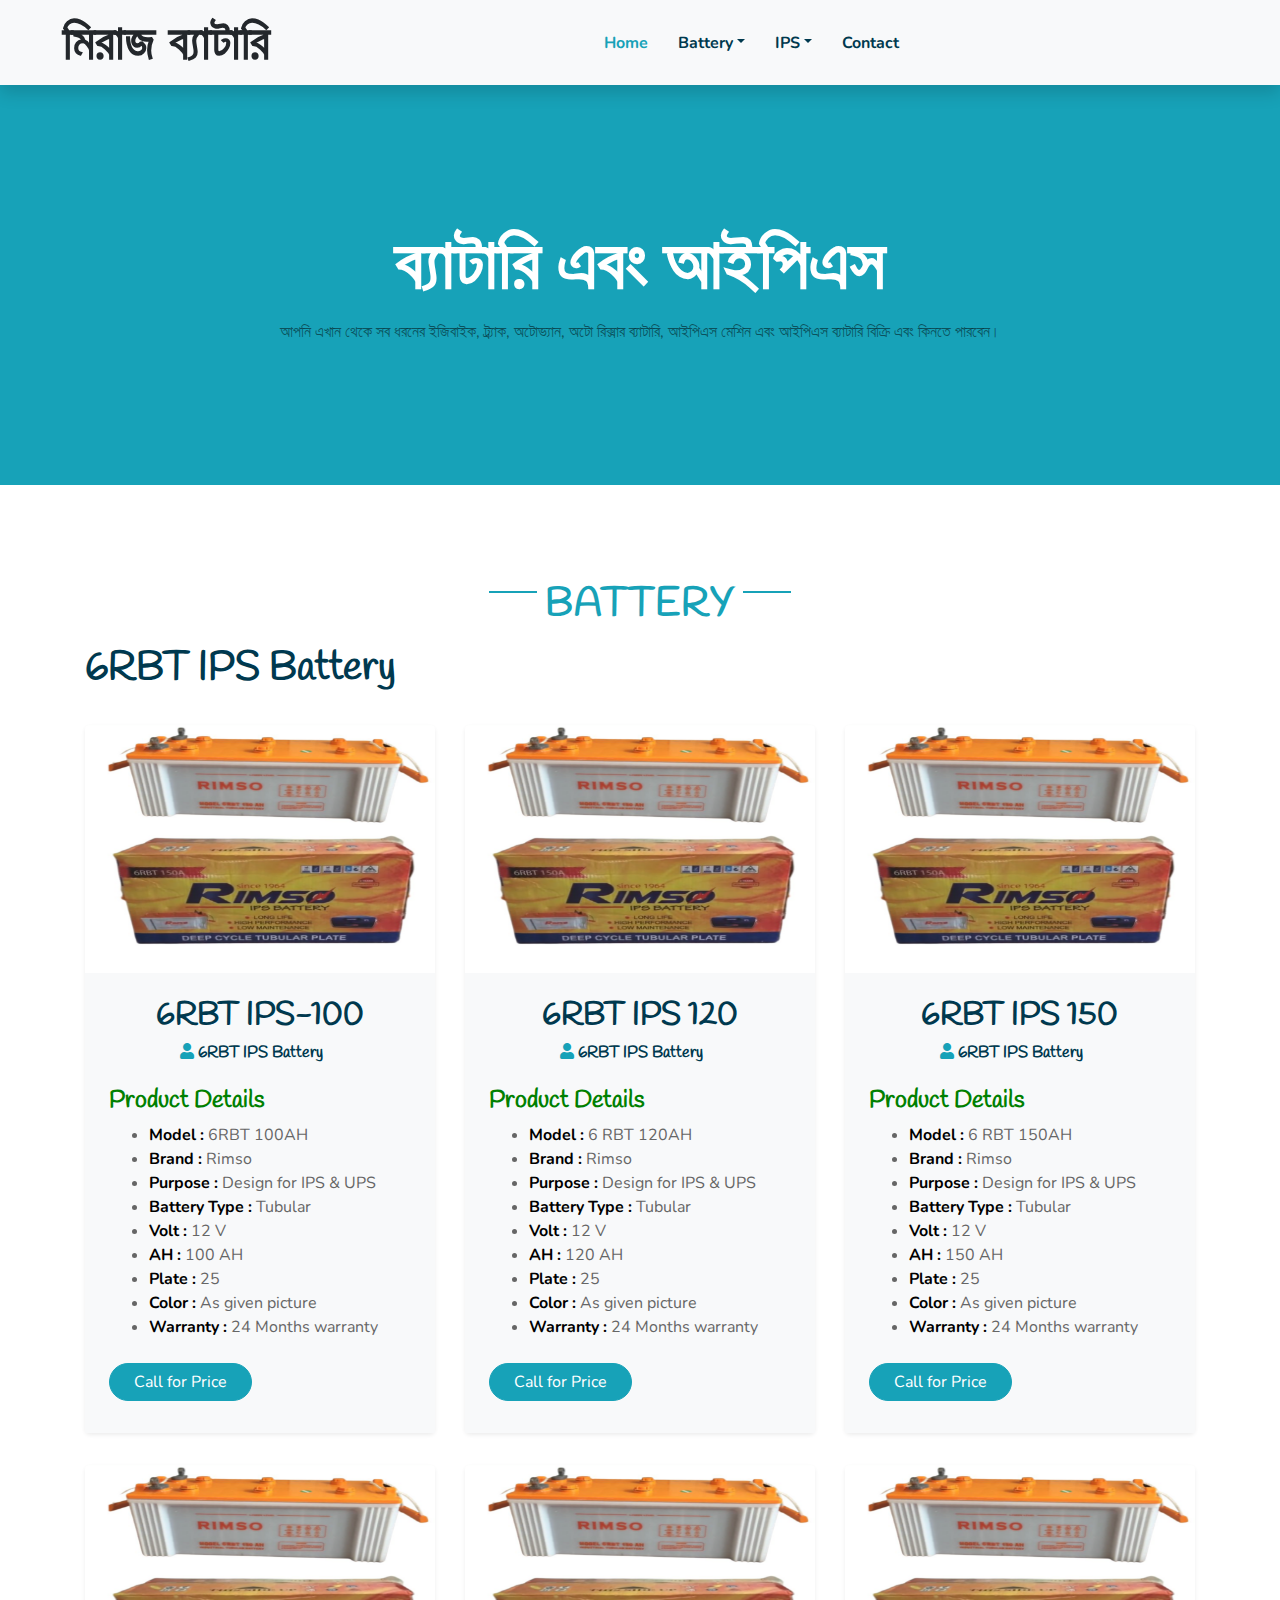
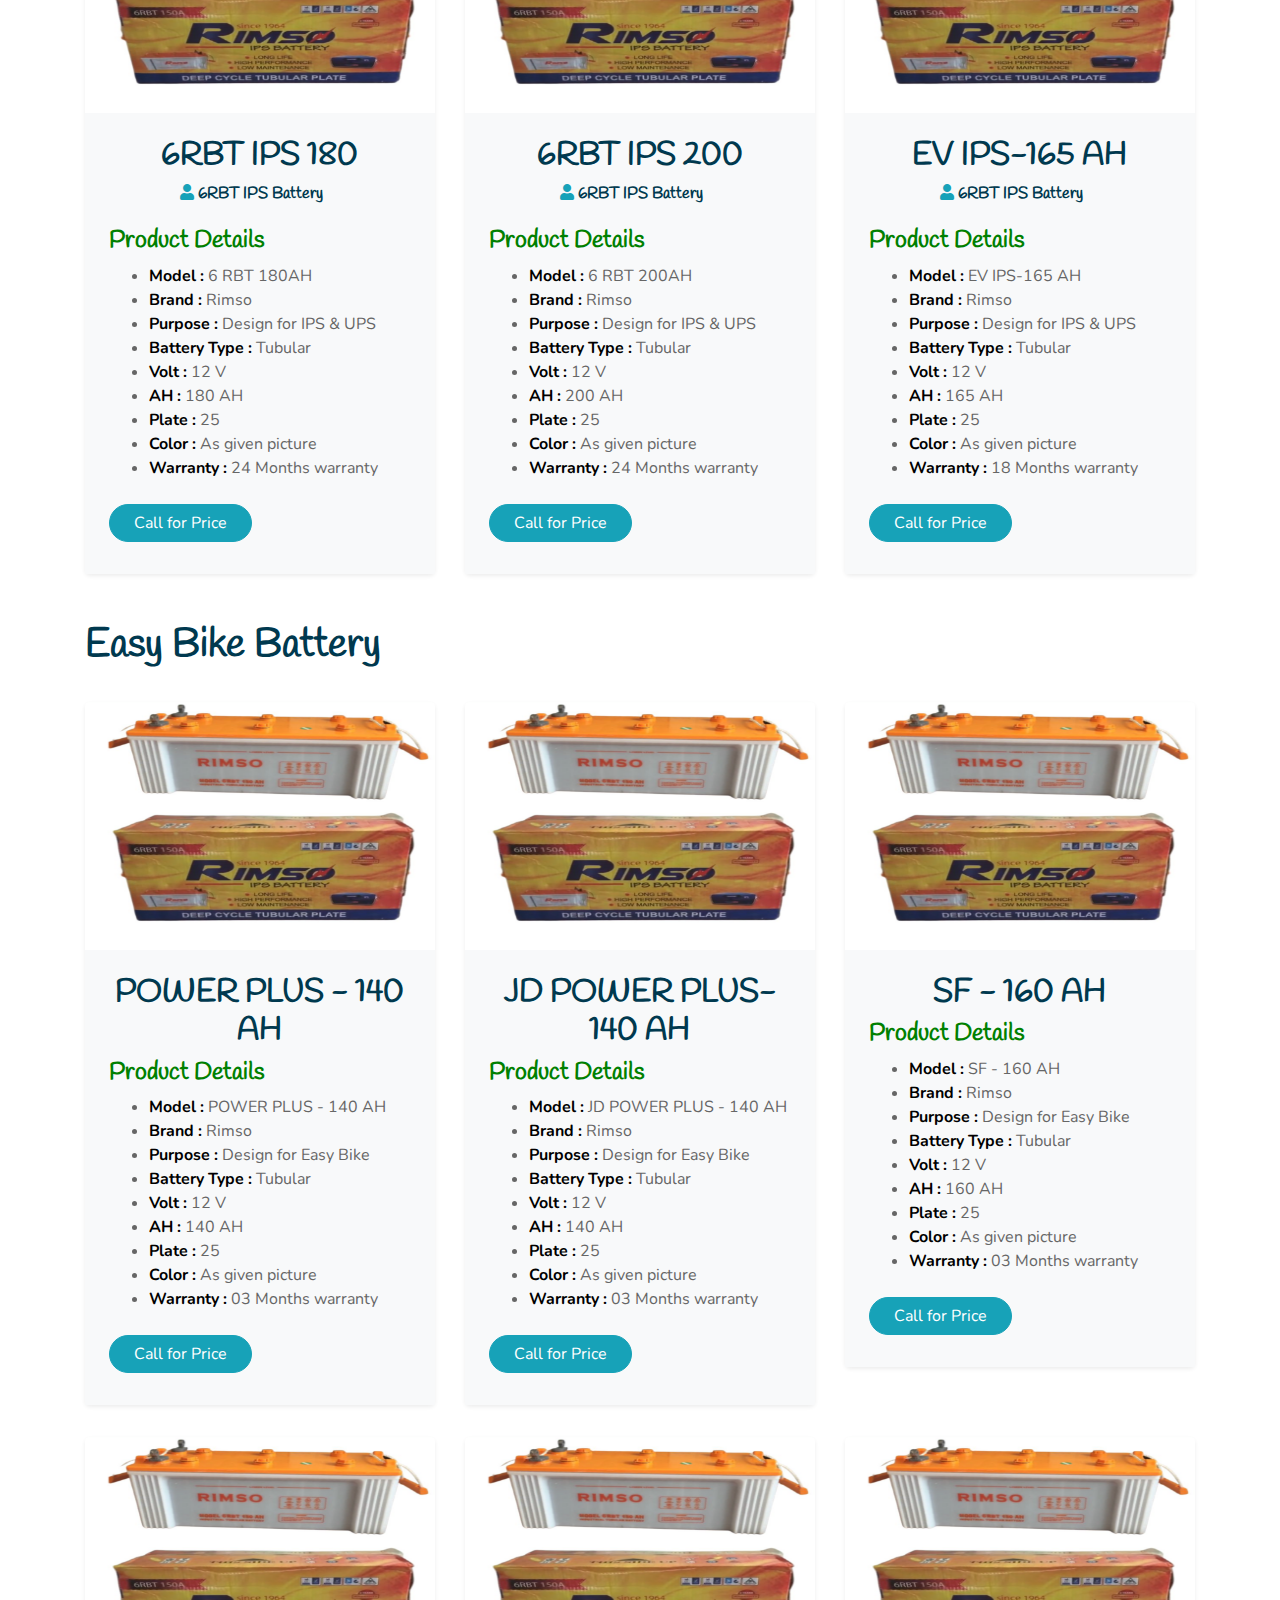
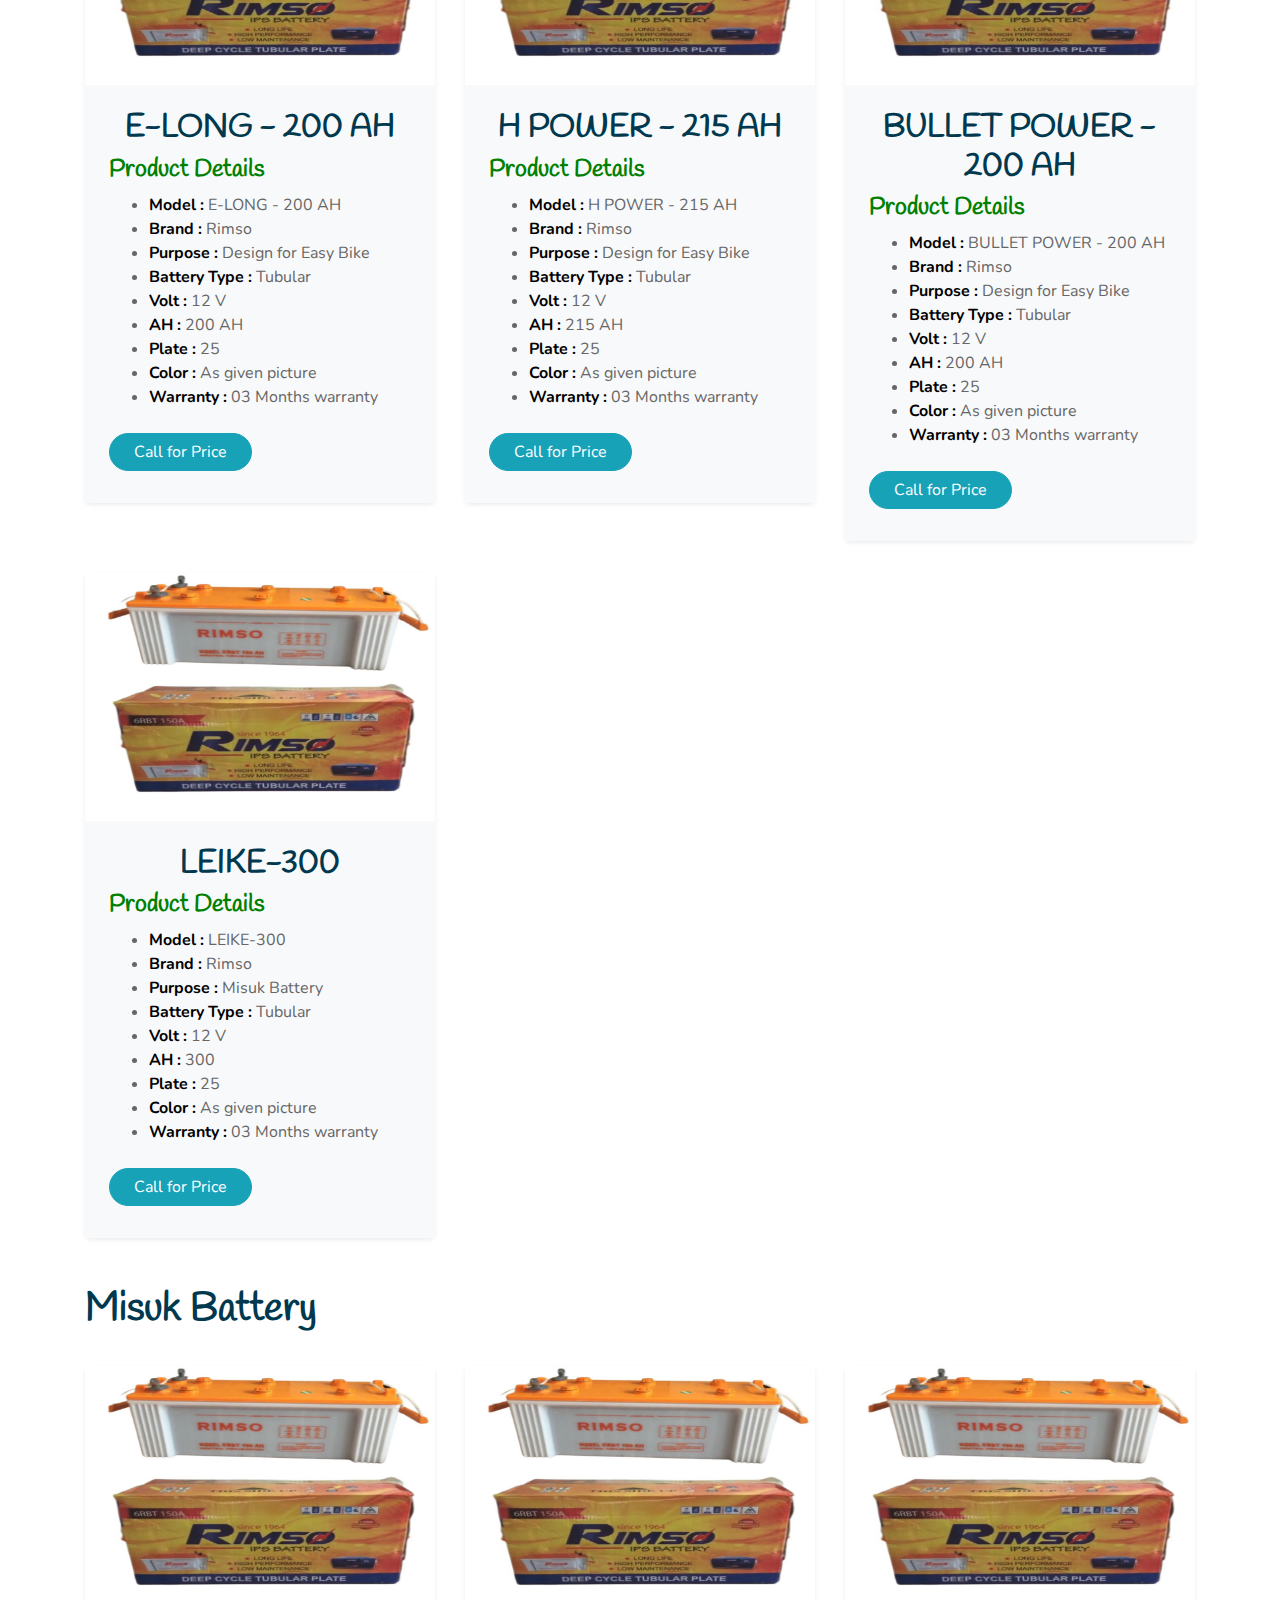
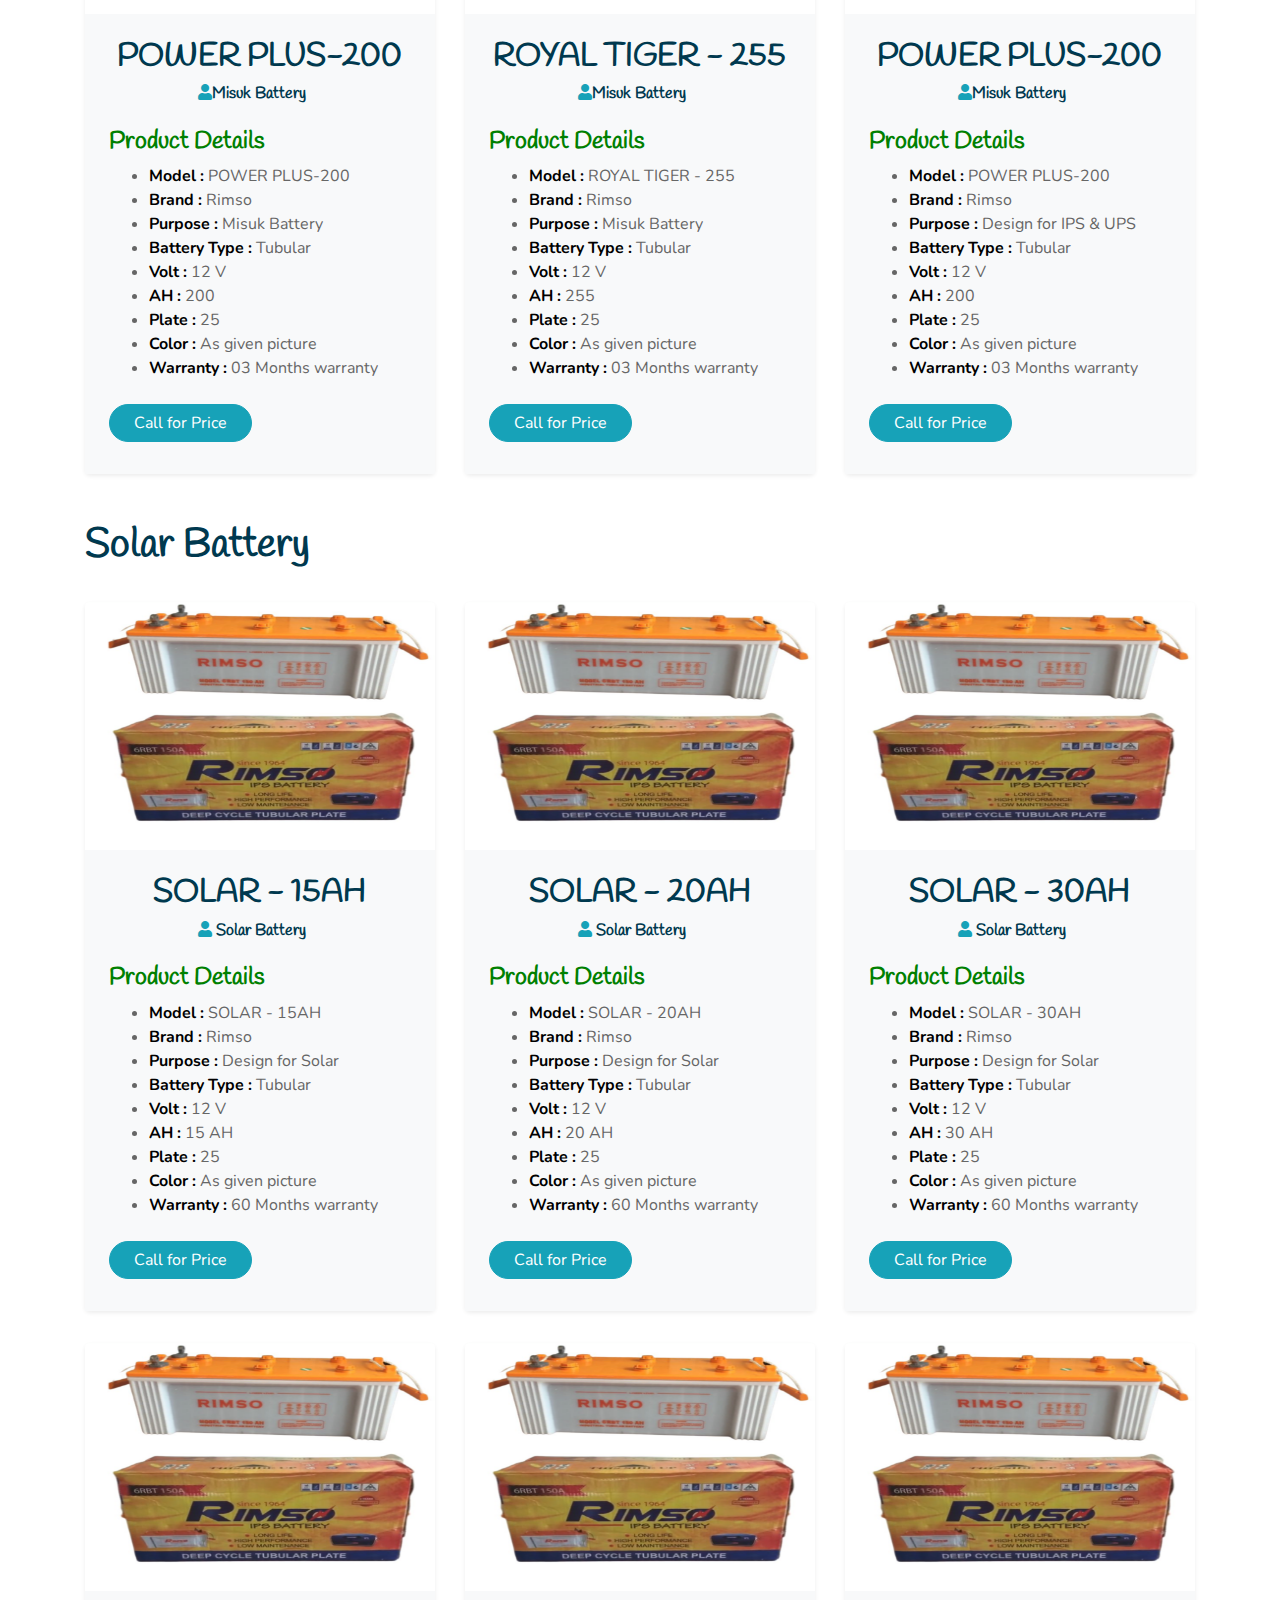
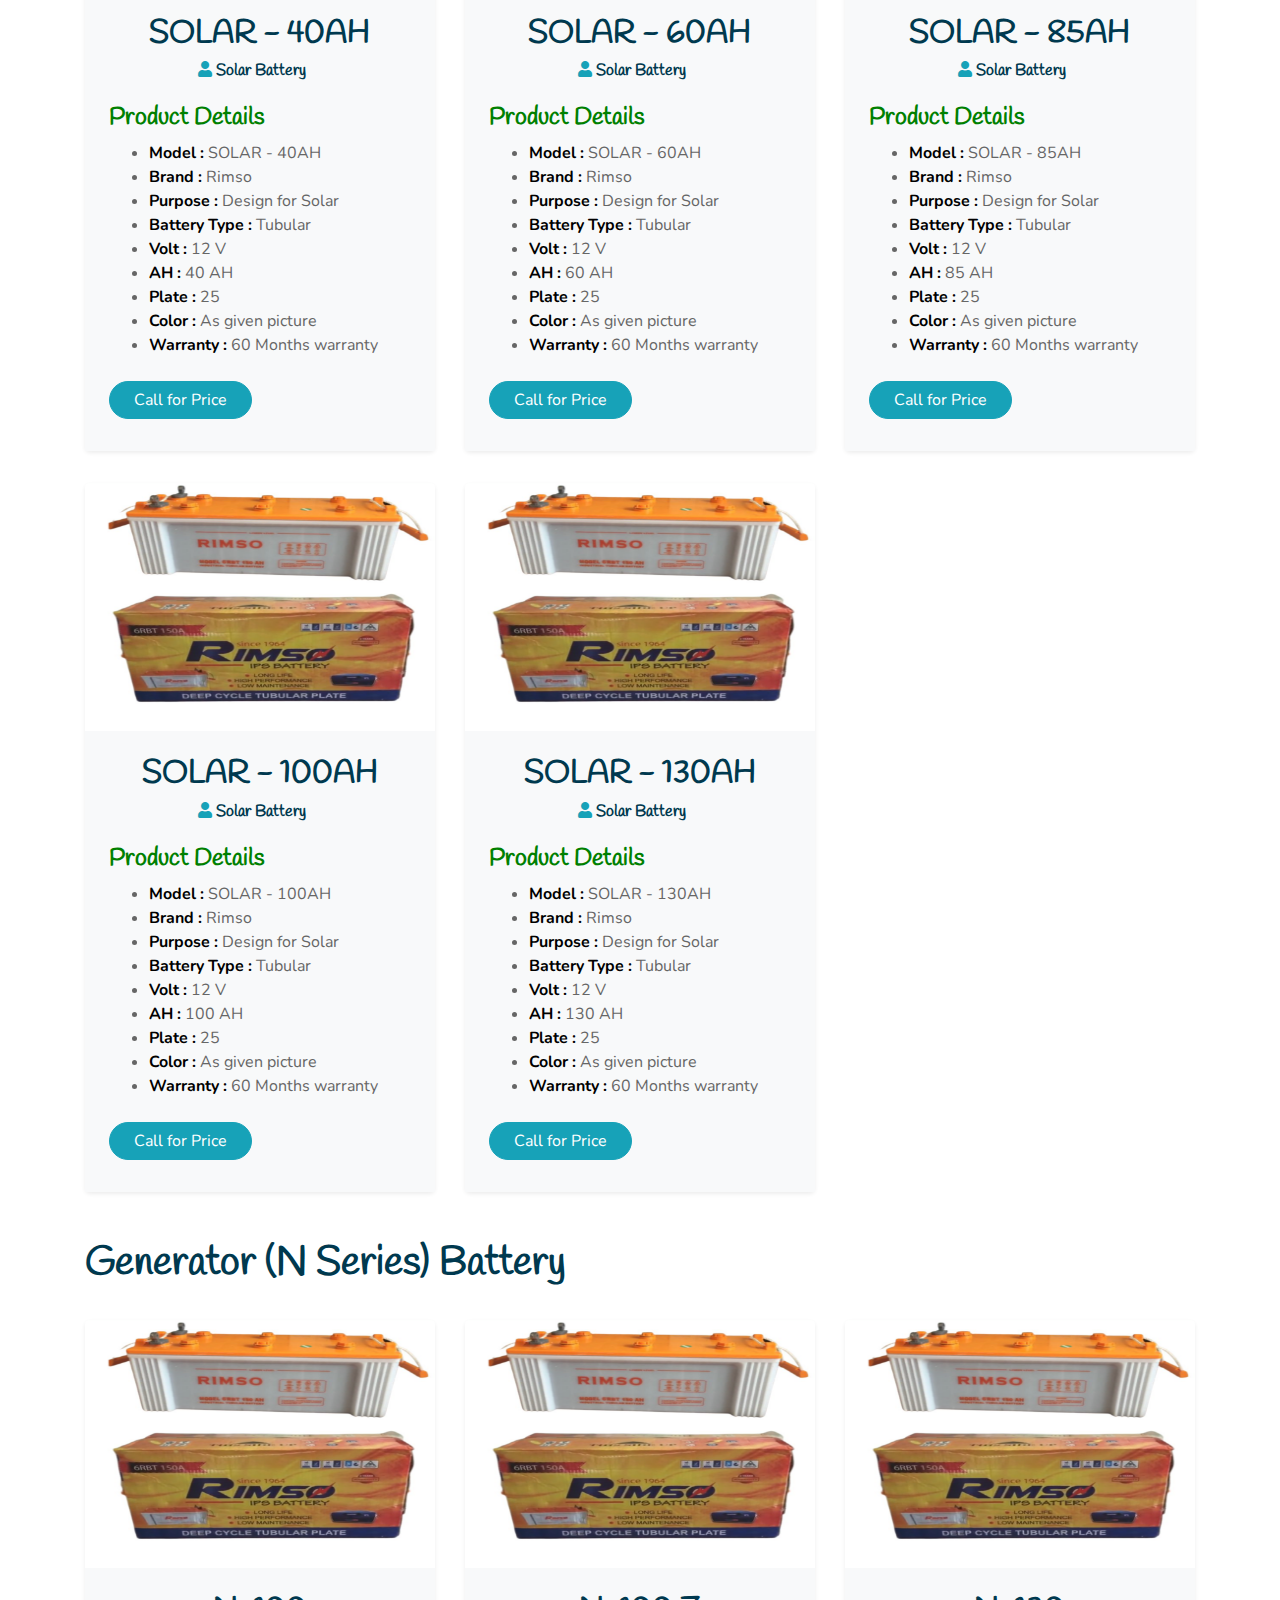
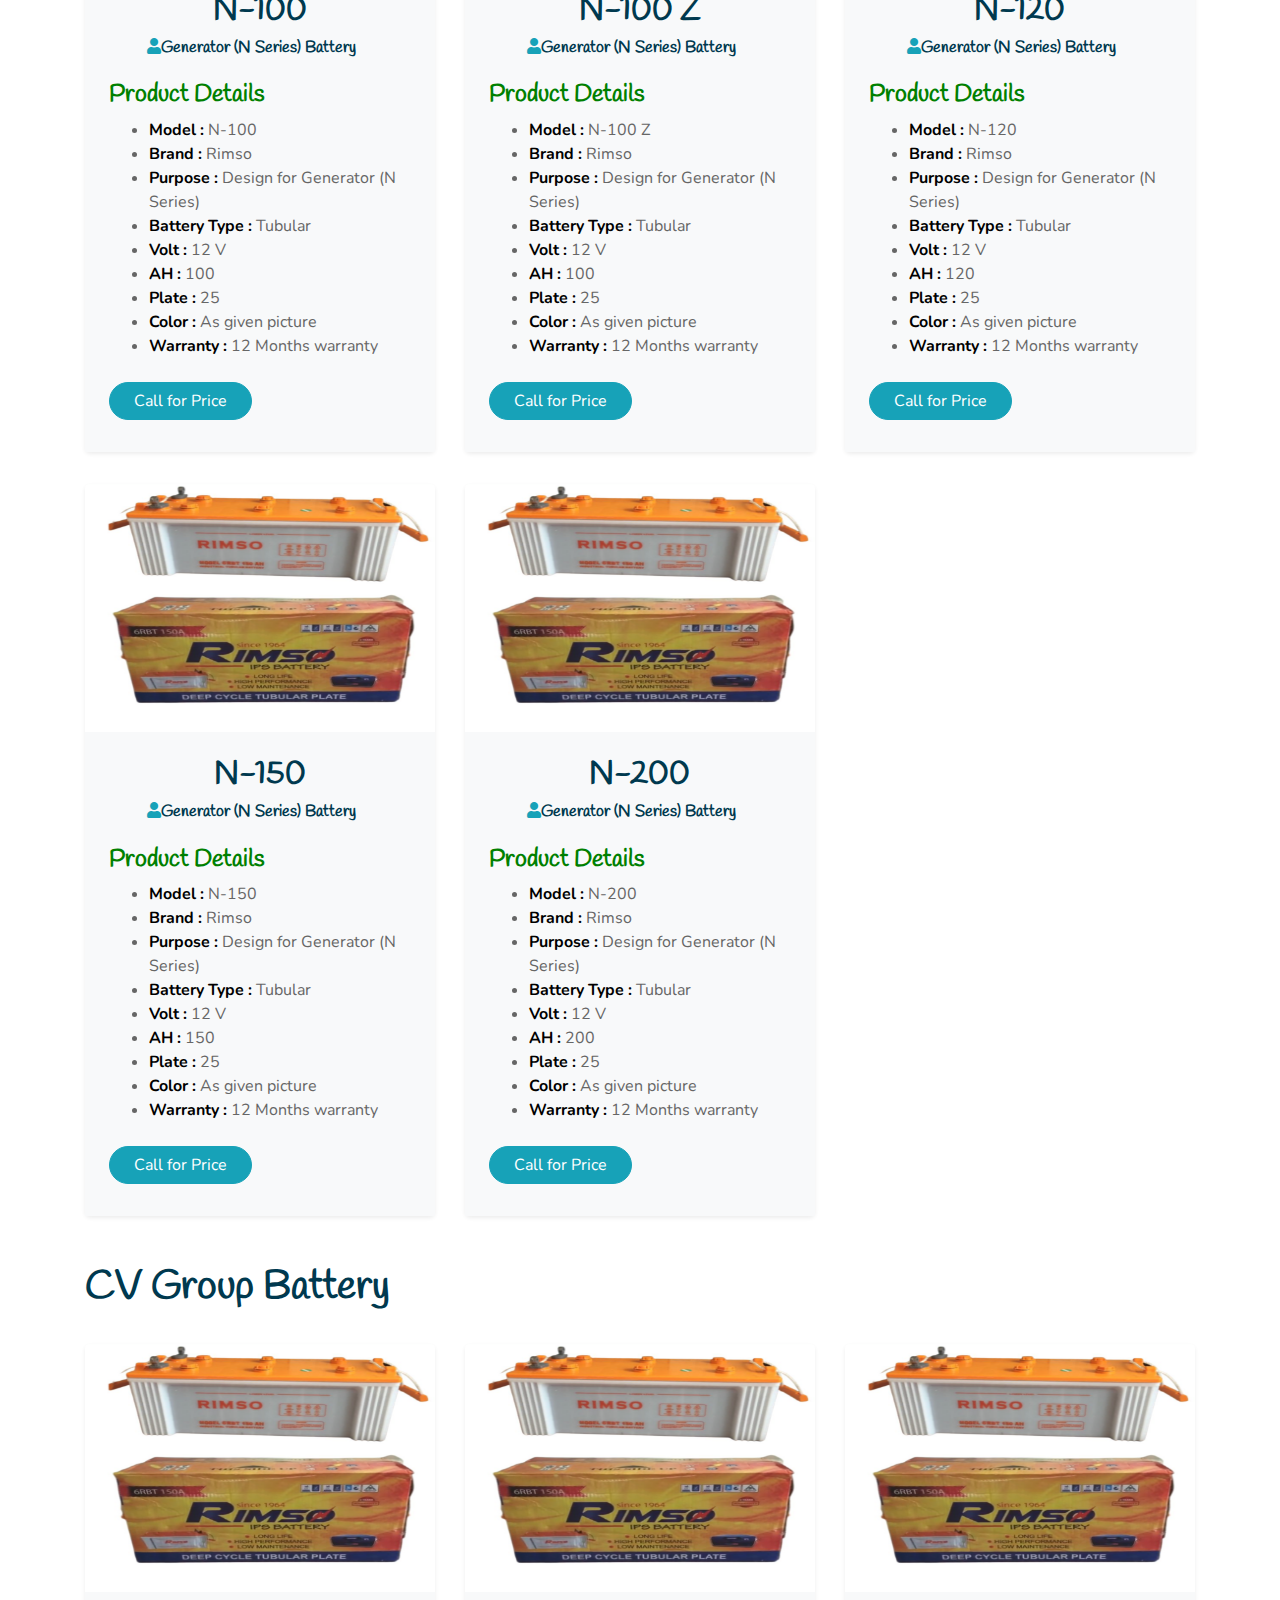
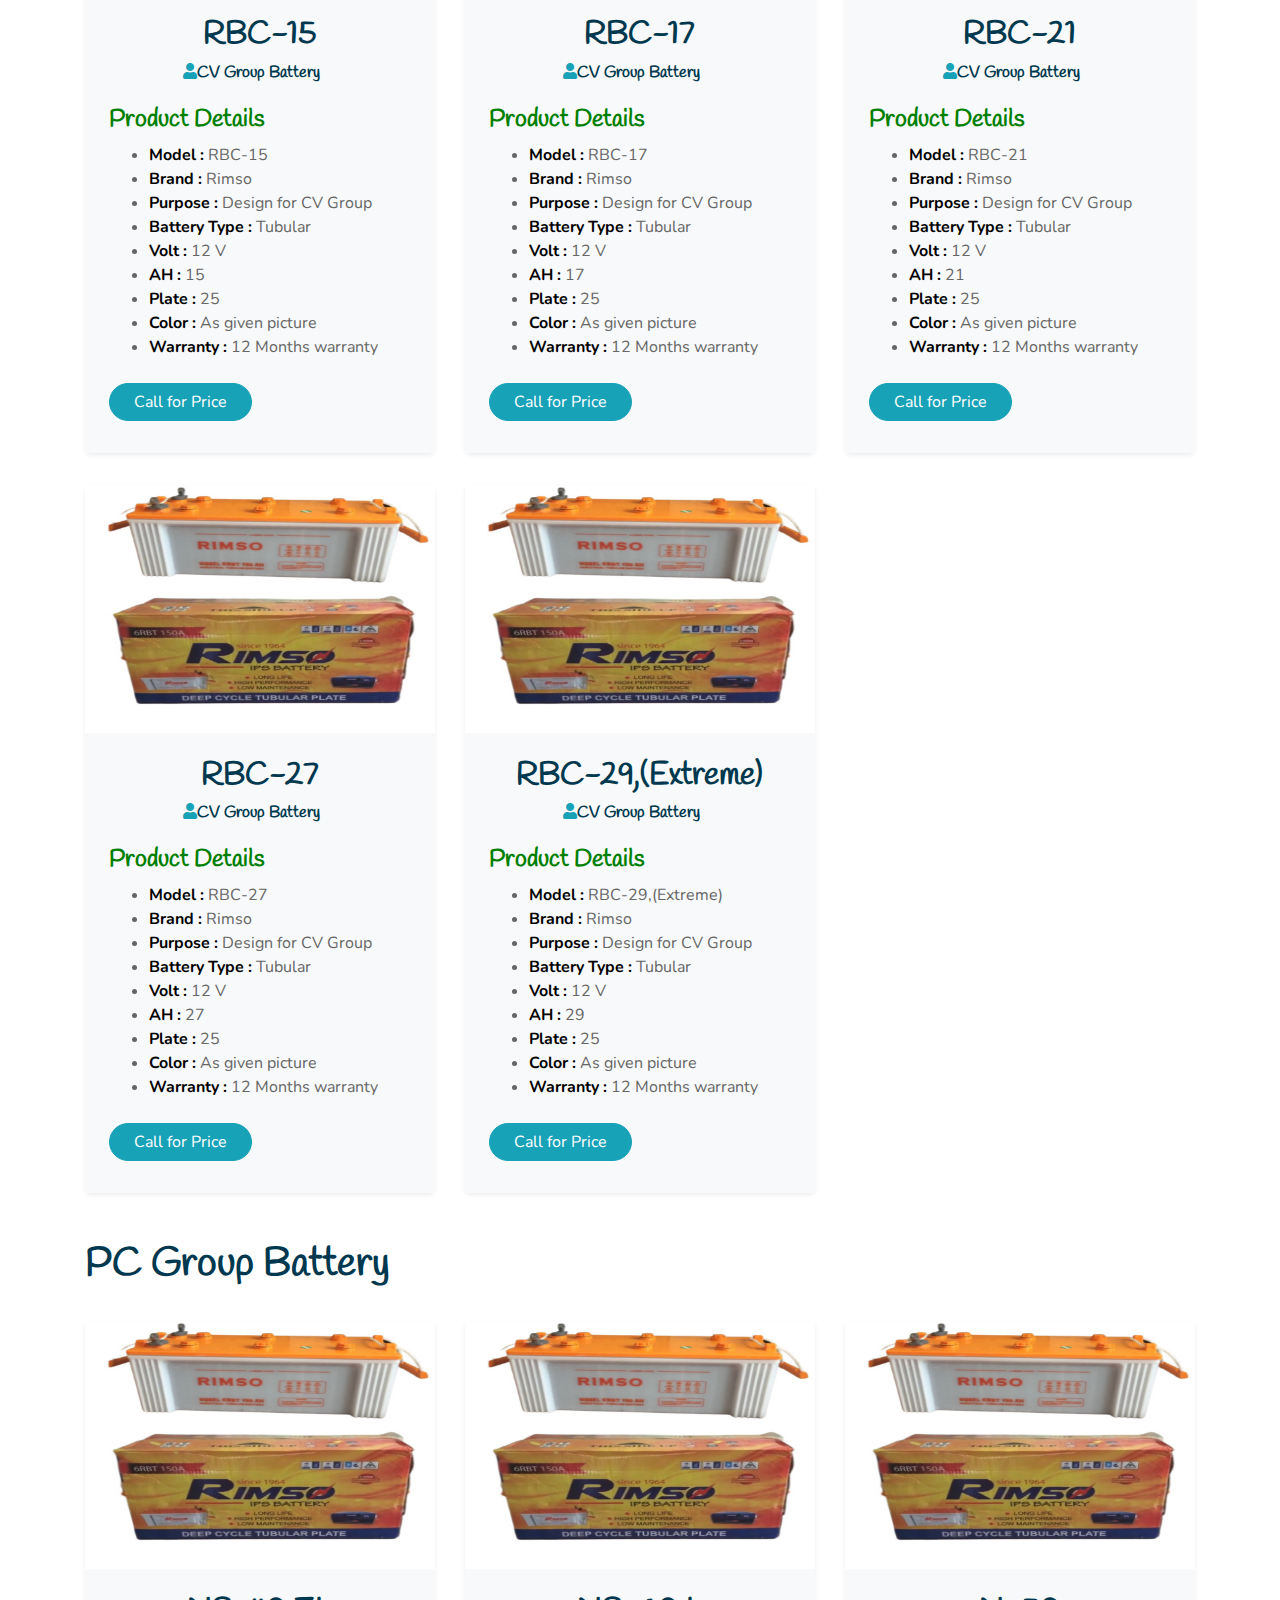
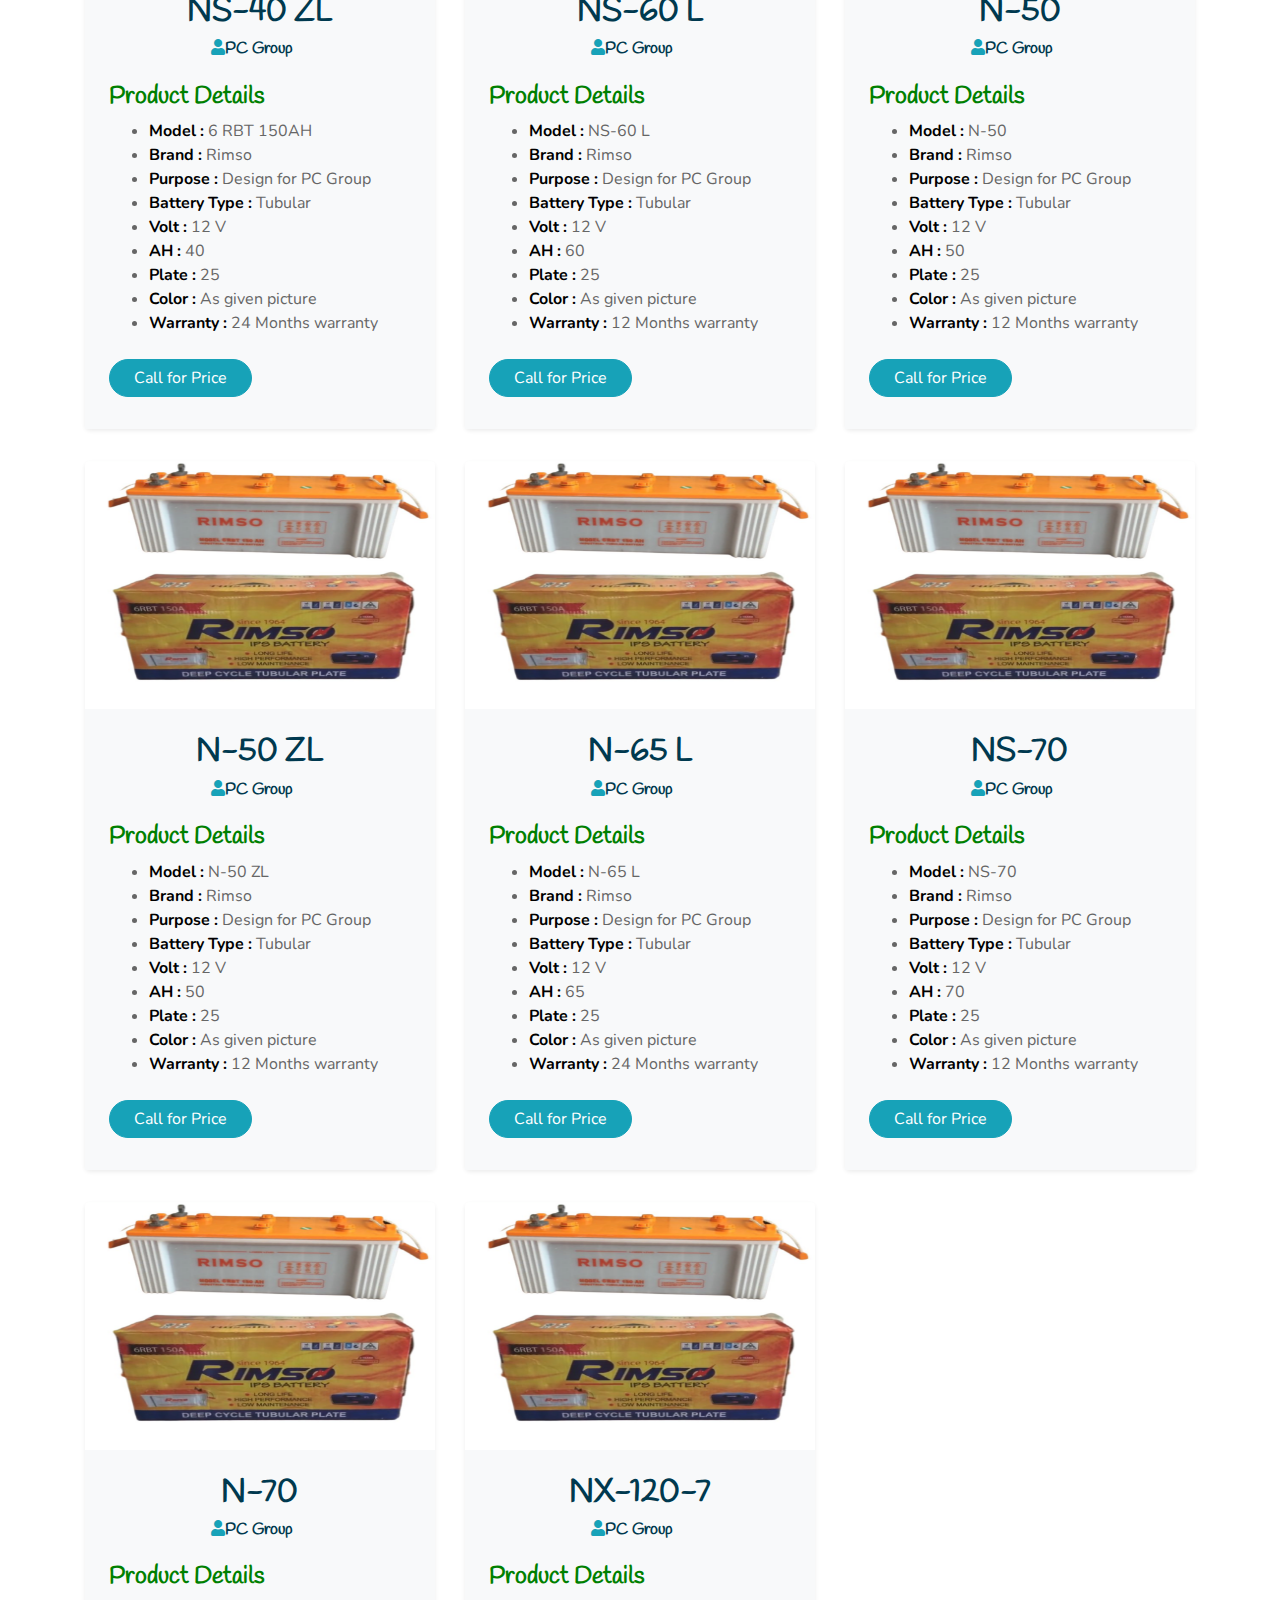
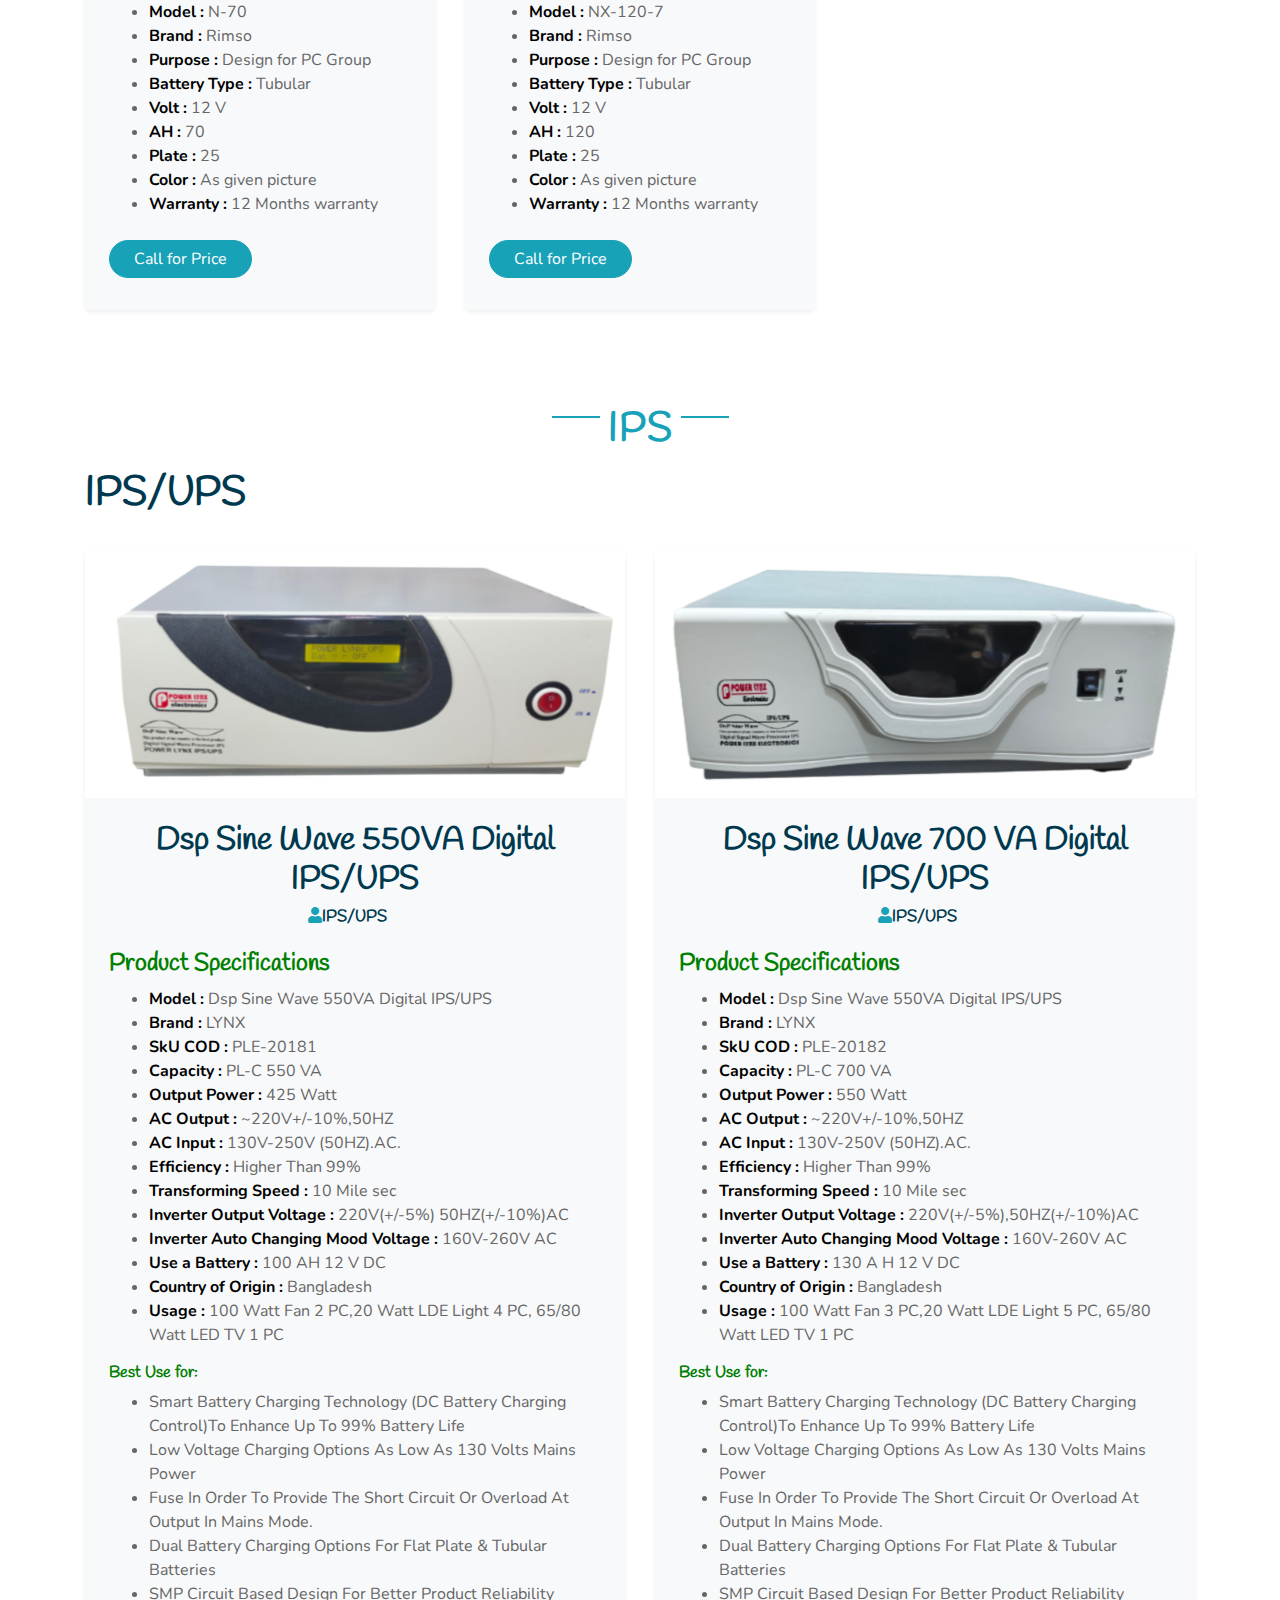
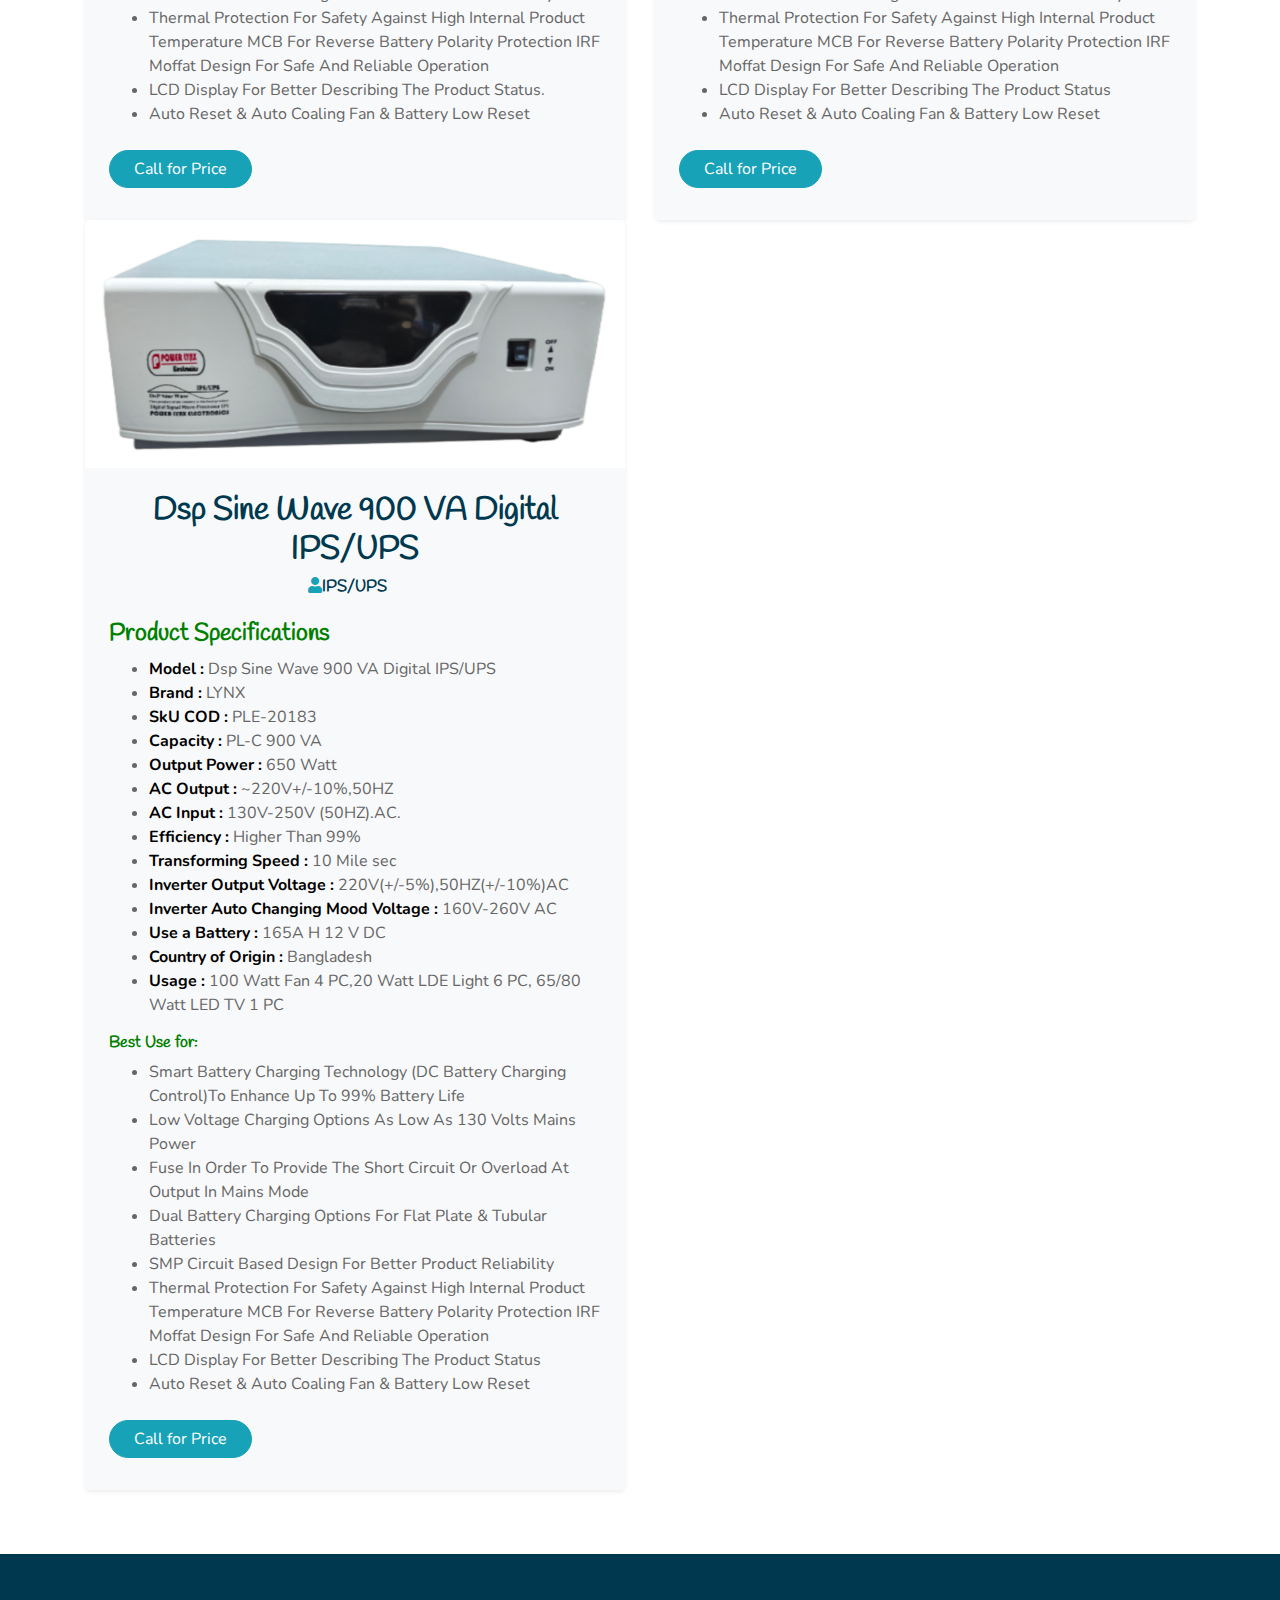
==== commit 600fb173: "[ADD] Add ips and ups" ====
--- a/index.html
+++ b/index.html
@@ -57,7 +57,8 @@
                     <div class="nav-item dropdown">
                         <a href="#" class="nav-link dropdown-toggle" data-toggle="dropdown">IPS</a>
                         <div class="dropdown-menu rounded-0 m-0">
-                            <a href="#ips" class="dropdown-item">ips</a>
+                            <a href="#ips-ups" class="dropdown-item">IPS/UPS</a>
+                            <a href="#ips-ups-battery" class="dropdown-item">IPS/UPS and Battery</a>
                         </div>
                     </div>
                     <a href="contact.html" class="nav-item nav-link">Contact</a>
@@ -1139,276 +1140,134 @@
                 <h1 class="section-title px-5"><span class="px-2">IPS</span></h1>
             </div>
             <div class="text-left pb-2">
-                <h1 class="mb-4">6RBT IPS Battery</h1>
+                <h1 class="mb-4">IPS/UPS</h1>
             </div>
             <div class="row pb-3">
-                <div class="col-lg-4 mb-4">
-                    <div class="card border-0 shadow-sm mb-2">
-                        <img class="card-img-top mb-2" src="img/battery/ips/battery_common.png" alt="">
+                <div class="col-lg-6 mb-6">
+                    <div class="card border-0 shadow-sm mb-6">
+                        <img class="card-img-top mb-2" src="img/ips/dsp_sine_wave_550va.png" alt="Dsp Sine Wave 550VA Digital IPS/UPS">
                         <div class="card-body bg-light p-4">
-                            <h2 style="text-align: center">NS-40 ZL</h2>
+                            <h2 style="text-align: center">Dsp Sine Wave 550VA Digital IPS/UPS</h2>
                             <div class="d-flex justify-content-center mb-3">
-                                <h6 class="mr-3"><i class="fa fa-user text-primary"></i> 6RBT IPS Battery</h6>
-                            </div>
-                            <h4 style="color:green">Product Details</h4>
+                                <h6 class="mr-3"><i class="fa fa-user text-primary"></i>IPS/UPS</h6>
+                            </div>
+                            <h4 style="color:green">Product Specifications</h4>
+
                             <ul>
-                                <li><span class="attr-clr">Model : </span><span>6 RBT 150AH</span></li>
-                                <li><span class="attr-clr">Brand : </span><span>Rimso</span></li>
-                                <li><span class="attr-clr">Purpose : </span><span>Design for IPS & UPS</span></li>
-                                <li><span class="attr-clr">Battery Type : </span><span>Tubular</span></li>
-                                <li><span class="attr-clr">Volt : </span><span>12 V</span></li>
-                                <li><span class="attr-clr">AH : </span><span>150 AH</span></li>
-                                <li><span class="attr-clr">Plate : </span><span>25</span></li>
-                                <li><span class="attr-clr">Color : </span><span>As given picture</span></li>
-                                <li><span class="attr-clr">Warranty : </span><span>24 Months warranty</span></li>
+                                <li><span class="attr-clr">Model : </span><span>Dsp Sine Wave 550VA Digital IPS/UPS</span></li>
+                                <li><span class="attr-clr">Brand : </span><span>LYNX</span></li>
+                                <li><span class="attr-clr">SkU COD : </span><span>PLE-20181</span></li>
+                                <li><span class="attr-clr">Capacity : </span><span>PL-C 550 VA</span></li>
+                                <li><span class="attr-clr">Output Power : </span><span>425 Watt</span></li>
+                                <li><span class="attr-clr">AC Output : </span><span>~220V+/-10%,50HZ</span></li>
+                                <li><span class="attr-clr">AC Input : </span><span>130V-250V (50HZ).AC.</span></li>
+                                <li><span class="attr-clr">Efficiency : </span><span>Higher Than 99%</span></li>
+                                <li><span class="attr-clr">Transforming Speed : </span><span>10 Mile sec</span></li>
+                                <li><span class="attr-clr">Inverter Output Voltage : </span><span>220V(+/-5%) 50HZ(+/-10%)AC</span></li>
+                                <li><span class="attr-clr">Inverter Auto Changing Mood Voltage : </span><span>160V-260V AC</span></li>
+                                <li><span class="attr-clr">Use a Battery : </span><span>100 AH 12 V DC</span></li>
+                                <li><span class="attr-clr">Country of Origin : </span><span>Bangladesh</span></li>
+                                <li><span class="attr-clr">Usage : </span><span>100 Watt Fan 2 PC,20 Watt LDE Light 4 PC, 65/80 Watt LED TV 1 PC</span></li>
+                            </ul>
+                           <h6 style="color:green;">Best Use for:</h6>
+                            <ul>
+                                <li>Smart Battery Charging Technology (DC Battery Charging Control)To Enhance Up To 99% Battery Life</li>
+                                <li>Low Voltage Charging Options As Low As 130 Volts Mains Power</li>
+                                <li>Fuse In Order To Provide The Short Circuit Or Overload At Output In Mains Mode.</li>
+                                <li>Dual Battery Charging Options For Flat Plate & Tubular Batteries</li>
+                                <li>SMP Circuit Based Design For Better Product Reliability</li>
+                                <li>Thermal Protection For Safety Against High Internal Product Temperature MCB For Reverse Battery Polarity Protection IRF Moffat Design For Safe And Reliable Operation</li>
+                                <li>LCD Display For Better Describing The Product Status.</li>
+                                <li>Auto Reset & Auto Coaling Fan & Battery Low Reset</li>
                             </ul>
                             <a href="" class="btn btn-primary px-4 mx-auto my-2">Call for Price</a>
                         </div>
                     </div>
                 </div>
-                <div class="col-lg-4 mb-4">
-                    <div class="card border-0 shadow-sm mb-2">
-                        <img class="card-img-top mb-2" src="img/battery/ips/battery_common.png" alt="">
+                <div class="col-lg-6 mb-6">
+                    <div class="card border-0 shadow-sm mb-6">
+                        <img class="card-img-top mb-2" src="img/ips/dsp_sine_wave_700_va.png" alt="Dsp Sine Wave 550VA Digital IPS/UPS">
                         <div class="card-body bg-light p-4">
-                            <h2 style="text-align: center">NS-40 ZL</h2>
+                            <h2 style="text-align: center">Dsp Sine Wave 700 VA Digital IPS/UPS</h2>
                             <div class="d-flex justify-content-center mb-3">
-                                <h6 class="mr-3"><i class="fa fa-user text-primary"></i> 6RBT IPS Battery</h6>
-                            </div>
-                            <h4 style="color:green">Product Details</h4>
+                                <h6 class="mr-3"><i class="fa fa-user text-primary"></i>IPS/UPS</h6>
+                            </div>
+                            <h4 style="color:green">Product Specifications</h4>
                             <ul>
-                                <li><span class="attr-clr">Model : </span><span>6 RBT 150AH</span></li>
-                                <li><span class="attr-clr">Brand : </span><span>Rimso</span></li>
-                                <li><span class="attr-clr">Purpose : </span><span>Design for IPS & UPS</span></li>
-                                <li><span class="attr-clr">Battery Type : </span><span>Tubular</span></li>
-                                <li><span class="attr-clr">Volt : </span><span>12 V</span></li>
-                                <li><span class="attr-clr">AH : </span><span>150 AH</span></li>
-                                <li><span class="attr-clr">Plate : </span><span>25</span></li>
-                                <li><span class="attr-clr">Color : </span><span>As given picture</span></li>
-                                <li><span class="attr-clr">Warranty : </span><span>24 Months warranty</span></li>
+                                <li><span class="attr-clr">Model : </span><span>Dsp Sine Wave 550VA Digital IPS/UPS</span></li>
+                                <li><span class="attr-clr">Brand : </span><span>LYNX</span></li>
+                                <li><span class="attr-clr">SkU COD : </span><span>PLE-20182</span></li>
+                                <li><span class="attr-clr">Capacity : </span><span>PL-C 700 VA</span></li>
+                                <li><span class="attr-clr">Output Power : </span><span>550 Watt</span></li>
+                                <li><span class="attr-clr">AC Output : </span><span>~220V+/-10%,50HZ</span></li>
+                                <li><span class="attr-clr">AC Input : </span><span>130V-250V (50HZ).AC.</span></li>
+                                <li><span class="attr-clr">Efficiency : </span><span>Higher Than 99%</span></li>
+                                <li><span class="attr-clr">Transforming Speed : </span><span>10 Mile sec</span></li>
+                                <li><span class="attr-clr">Inverter Output Voltage : </span><span>220V(+/-5%),50HZ(+/-10%)AC</span></li>
+                                <li><span class="attr-clr">Inverter Auto Changing Mood Voltage : </span><span>160V-260V AC</span></li>
+                                <li><span class="attr-clr">Use a Battery : </span><span>130 A H 12 V DC</span></li>
+                                <li><span class="attr-clr">Country of Origin : </span><span>Bangladesh</span></li>
+                                <li><span class="attr-clr">Usage : </span><span>100 Watt Fan 3 PC,20 Watt LDE  Light 5 PC, 65/80 Watt LED TV 1 PC </span></li>
+                            </ul>
+                            <h6 style="color:green;">Best Use for:</h6>
+                            <ul>
+                                <li>Smart Battery Charging Technology (DC Battery Charging Control)To Enhance Up To 99% Battery Life</li>
+                                <li>Low Voltage Charging Options As Low As 130 Volts Mains Power</li>
+                                <li>Fuse In Order To Provide The Short Circuit Or Overload At Output In Mains Mode.</li>
+                                <li>Dual Battery Charging Options For Flat Plate & Tubular Batteries</li>
+                                <li>SMP Circuit Based Design For Better Product Reliability</li>
+                                <li>Thermal Protection For Safety Against High Internal Product Temperature MCB For Reverse Battery Polarity Protection IRF Moffat Design For Safe And Reliable Operation</li>
+                                <li>LCD Display For Better Describing The Product Status</li>
+                                <li>Auto Reset & Auto Coaling Fan & Battery Low Reset</li>
                             </ul>
                             <a href="" class="btn btn-primary px-4 mx-auto my-2">Call for Price</a>
                         </div>
                     </div>
                 </div>
-                <div class="col-lg-4 mb-4">
-                    <div class="card border-0 shadow-sm mb-2">
-                        <img class="card-img-top mb-2" src="img/battery/ips/battery_common.png" alt="">
+
+                <div class="col-lg-6 mb-6">
+                    <div class="card border-0 shadow-sm mb-6">
+                        <img class="card-img-top mb-2" src="img/ips/dsp_sine_wave_900_va.png" alt="Dsp Sine Wave 900 VA Digital IPS/UPS">
                         <div class="card-body bg-light p-4">
-                            <h2 style="text-align: center">NS-40 ZL</h2>
+                            <h2 style="text-align: center">Dsp Sine Wave 900 VA Digital IPS/UPS</h2>
                             <div class="d-flex justify-content-center mb-3">
-                                <h6 class="mr-3"><i class="fa fa-user text-primary"></i> 6RBT IPS Battery</h6>
-                            </div>
-                            <h4 style="color:green">Product Details</h4>
+                                <h6 class="mr-3"><i class="fa fa-user text-primary"></i>IPS/UPS</h6>
+                            </div>
+                            <h4 style="color:green">Product Specifications</h4>
                             <ul>
-                                <li><span class="attr-clr">Model : </span><span>6 RBT 150AH</span></li>
-                                <li><span class="attr-clr">Brand : </span><span>Rimso</span></li>
-                                <li><span class="attr-clr">Purpose : </span><span>Design for IPS & UPS</span></li>
-                                <li><span class="attr-clr">Battery Type : </span><span>Tubular</span></li>
-                                <li><span class="attr-clr">Volt : </span><span>12 V</span></li>
-                                <li><span class="attr-clr">AH : </span><span>150 AH</span></li>
-                                <li><span class="attr-clr">Plate : </span><span>25</span></li>
-                                <li><span class="attr-clr">Color : </span><span>As given picture</span></li>
-                                <li><span class="attr-clr">Warranty : </span><span>24 Months warranty</span></li>
+                                <li><span class="attr-clr">Model : </span><span>Dsp Sine Wave 900 VA Digital IPS/UPS</span></li>
+                                <li><span class="attr-clr">Brand : </span><span>LYNX</span></li>
+                                <li><span class="attr-clr">SkU COD : </span><span>PLE-20183</span></li>
+                                <li><span class="attr-clr">Capacity : </span><span>PL-C 900 VA</span></li>
+                                <li><span class="attr-clr">Output Power : </span><span>650 Watt</span></li>
+                                <li><span class="attr-clr">AC Output : </span><span>~220V+/-10%,50HZ</span></li>
+                                <li><span class="attr-clr">AC Input : </span><span>130V-250V (50HZ).AC.</span></li>
+                                <li><span class="attr-clr">Efficiency : </span><span>Higher Than 99%</span></li>
+                                <li><span class="attr-clr">Transforming Speed : </span><span>10 Mile sec</span></li>
+                                <li><span class="attr-clr">Inverter Output Voltage : </span><span>220V(+/-5%),50HZ(+/-10%)AC</span></li>
+                                <li><span class="attr-clr">Inverter Auto Changing Mood Voltage : </span><span>160V-260V AC</span></li>
+                                <li><span class="attr-clr">Use a Battery : </span><span>165A H 12 V DC</span></li>
+                                <li><span class="attr-clr">Country of Origin : </span><span>Bangladesh</span></li>
+                                <li><span class="attr-clr">Usage : </span><span>100 Watt Fan 4 PC,20 Watt LDE  Light 6 PC, 65/80 Watt LED TV 1 PC</span></li>
+                            </ul>
+                            <h6 style="color:green;">Best Use for:</h6>
+                            <ul>
+                                <li>Smart Battery Charging Technology (DC Battery Charging Control)To Enhance Up To 99% Battery Life</li>
+                                <li>Low Voltage Charging Options As Low As 130 Volts Mains Power</li>
+                                <li>Fuse In Order To Provide The Short Circuit Or Overload At Output In Mains Mode</li>
+                                <li>Dual Battery Charging Options For Flat Plate & Tubular Batteries</li>
+                                <li>SMP Circuit Based Design For Better Product Reliability</li>
+                                <li>Thermal Protection For Safety Against High Internal Product Temperature MCB For Reverse Battery Polarity Protection IRF Moffat Design For Safe And Reliable Operation</li>
+                                <li>LCD Display For Better Describing The Product Status</li>
+                                <li>Auto Reset & Auto Coaling Fan & Battery Low Reset</li>
                             </ul>
                             <a href="" class="btn btn-primary px-4 mx-auto my-2">Call for Price</a>
                         </div>
                     </div>
                 </div>
-                <div class="col-lg-4 mb-4">
-                    <div class="card border-0 shadow-sm mb-2">
-                        <img class="card-img-top mb-2" src="img/battery/ips/battery_common.png" alt="">
-                        <div class="card-body bg-light p-4">
-                            <h2 style="text-align: center">NS-40 ZL</h2>
-                            <div class="d-flex justify-content-center mb-3">
-                                <h6 class="mr-3"><i class="fa fa-user text-primary"></i> 6RBT IPS Battery</h6>
-                            </div>
-                            <h4 style="color:green">Product Details</h4>
-                            <ul>
-                                <li><span class="attr-clr">Model : </span><span>6 RBT 150AH</span></li>
-                                <li><span class="attr-clr">Brand : </span><span>Rimso</span></li>
-                                <li><span class="attr-clr">Purpose : </span><span>Design for IPS & UPS</span></li>
-                                <li><span class="attr-clr">Battery Type : </span><span>Tubular</span></li>
-                                <li><span class="attr-clr">Volt : </span><span>12 V</span></li>
-                                <li><span class="attr-clr">AH : </span><span>150 AH</span></li>
-                                <li><span class="attr-clr">Plate : </span><span>25</span></li>
-                                <li><span class="attr-clr">Color : </span><span>As given picture</span></li>
-                                <li><span class="attr-clr">Warranty : </span><span>24 Months warranty</span></li>
-                            </ul>
-                            <a href="" class="btn btn-primary px-4 mx-auto my-2">Call for Price</a>
-                        </div>
-                    </div>
-                </div>
-                <div class="col-lg-4 mb-4">
-                    <div class="card border-0 shadow-sm mb-2">
-                        <img class="card-img-top mb-2" src="img/battery/ips/battery_common.png" alt="">
-                        <div class="card-body bg-light p-4">
-                            <h2 style="text-align: center">NS-40 ZL</h2>
-                            <div class="d-flex justify-content-center mb-3">
-                                <h6 class="mr-3"><i class="fa fa-user text-primary"></i> 6RBT IPS Battery</h6>
-                            </div>
-                            <h4 style="color:green">Product Details</h4>
-                            <ul>
-                                <li><span class="attr-clr">Model : </span><span>6 RBT 150AH</span></li>
-                                <li><span class="attr-clr">Brand : </span><span>Rimso</span></li>
-                                <li><span class="attr-clr">Purpose : </span><span>Design for IPS & UPS</span></li>
-                                <li><span class="attr-clr">Battery Type : </span><span>Tubular</span></li>
-                                <li><span class="attr-clr">Volt : </span><span>12 V</span></li>
-                                <li><span class="attr-clr">AH : </span><span>150 AH</span></li>
-                                <li><span class="attr-clr">Plate : </span><span>25</span></li>
-                                <li><span class="attr-clr">Color : </span><span>As given picture</span></li>
-                                <li><span class="attr-clr">Warranty : </span><span>24 Months warranty</span></li>
-                            </ul>
-                            <a href="" class="btn btn-primary px-4 mx-auto my-2">Call for Price</a>
-                        </div>
-                    </div>
-                </div>
-                <div class="col-lg-4 mb-4">
-                    <div class="card border-0 shadow-sm mb-2">
-                        <img class="card-img-top mb-2" src="img/battery/ips/battery_common.png" alt="">
-                        <div class="card-body bg-light p-4">
-                            <h2 style="text-align: center">NS-40 ZL</h2>
-                            <div class="d-flex justify-content-center mb-3">
-                                <h6 class="mr-3"><i class="fa fa-user text-primary"></i> 6RBT IPS Battery</h6>
-                            </div>
-                            <h4 style="color:green">Product Details</h4>
-                            <ul>
-                                <li><span class="attr-clr">Model : </span><span>6 RBT 150AH</span></li>
-                                <li><span class="attr-clr">Brand : </span><span>Rimso</span></li>
-                                <li><span class="attr-clr">Purpose : </span><span>Design for IPS & UPS</span></li>
-                                <li><span class="attr-clr">Battery Type : </span><span>Tubular</span></li>
-                                <li><span class="attr-clr">Volt : </span><span>12 V</span></li>
-                                <li><span class="attr-clr">AH : </span><span>150 AH</span></li>
-                                <li><span class="attr-clr">Plate : </span><span>25</span></li>
-                                <li><span class="attr-clr">Color : </span><span>As given picture</span></li>
-                                <li><span class="attr-clr">Warranty : </span><span>24 Months warranty</span></li>
-                            </ul>
-                            <a href="" class="btn btn-primary px-4 mx-auto my-2">Call for Price</a>
-                        </div>
-                    </div>
-                </div>
-                <div class="col-lg-4 mb-4">
-                    <div class="card border-0 shadow-sm mb-2">
-                        <img class="card-img-top mb-2" src="img/battery/ips/battery_common.png" alt="">
-                        <div class="card-body bg-light p-4">
-                            <h2 style="text-align: center">NS-40 ZL</h2>
-                            <div class="d-flex justify-content-center mb-3">
-                                <h6 class="mr-3"><i class="fa fa-user text-primary"></i> 6RBT IPS Battery</h6>
-                            </div>
-                            <h4 style="color:green">Product Details</h4>
-                            <ul>
-                                <li><span class="attr-clr">Model : </span><span>6 RBT 150AH</span></li>
-                                <li><span class="attr-clr">Brand : </span><span>Rimso</span></li>
-                                <li><span class="attr-clr">Purpose : </span><span>Design for IPS & UPS</span></li>
-                                <li><span class="attr-clr">Battery Type : </span><span>Tubular</span></li>
-                                <li><span class="attr-clr">Volt : </span><span>12 V</span></li>
-                                <li><span class="attr-clr">AH : </span><span>150 AH</span></li>
-                                <li><span class="attr-clr">Plate : </span><span>25</span></li>
-                                <li><span class="attr-clr">Color : </span><span>As given picture</span></li>
-                                <li><span class="attr-clr">Warranty : </span><span>24 Months warranty</span></li>
-                            </ul>
-                            <a href="" class="btn btn-primary px-4 mx-auto my-2">Call for Price</a>
-                        </div>
-                    </div>
-                </div>
-                <div class="col-lg-4 mb-4">
-                    <div class="card border-0 shadow-sm mb-2">
-                        <img class="card-img-top mb-2" src="img/battery/ips/battery_common.png" alt="">
-                        <div class="card-body bg-light p-4">
-                            <h2 style="text-align: center">NS-40 ZL</h2>
-                            <div class="d-flex justify-content-center mb-3">
-                                <h6 class="mr-3"><i class="fa fa-user text-primary"></i> 6RBT IPS Battery</h6>
-                            </div>
-                            <h4 style="color:green">Product Details</h4>
-                            <ul>
-                                <li><span class="attr-clr">Model : </span><span>6 RBT 150AH</span></li>
-                                <li><span class="attr-clr">Brand : </span><span>Rimso</span></li>
-                                <li><span class="attr-clr">Purpose : </span><span>Design for IPS & UPS</span></li>
-                                <li><span class="attr-clr">Battery Type : </span><span>Tubular</span></li>
-                                <li><span class="attr-clr">Volt : </span><span>12 V</span></li>
-                                <li><span class="attr-clr">AH : </span><span>150 AH</span></li>
-                                <li><span class="attr-clr">Plate : </span><span>25</span></li>
-                                <li><span class="attr-clr">Color : </span><span>As given picture</span></li>
-                                <li><span class="attr-clr">Warranty : </span><span>24 Months warranty</span></li>
-                            </ul>
-                            <a href="" class="btn btn-primary px-4 mx-auto my-2">Call for Price</a>
-                        </div>
-                    </div>
-                </div>
-                <div class="col-lg-4 mb-4">
-                    <div class="card border-0 shadow-sm mb-2">
-                        <img class="card-img-top mb-2" src="img/blog-2.jpg" alt="">
-                        <div class="card-body bg-light text-center p-4">
-                            <h4 class="">Diam amet eos at no eos</h4>
-                            <div class="d-flex justify-content-center mb-3">
-                                <small class="mr-3"><i class="fa fa-user text-primary"></i> Admin</small>
-                                <small class="mr-3"><i class="fa fa-folder text-primary"></i> Web Design</small>
-                                <small class="mr-3"><i class="fa fa-comments text-primary"></i> 15</small>
-                            </div>
-                            <p>Sed kasd sea sed at elitr sed ipsum justo, sit nonumy diam eirmod, duo et sed sit eirmod kasd clita tempor dolor stet lorem. Tempor ipsum justo amet stet...</p>
-                            <a href="" class="btn btn-primary px-4 mx-auto my-2">Read More</a>
-                        </div>
-                    </div>
-                </div>
-                <div class="col-lg-4 mb-4">
-                    <div class="card border-0 shadow-sm mb-2">
-                        <img class="card-img-top mb-2" src="img/blog-3.jpg" alt="">
-                        <div class="card-body bg-light text-center p-4">
-                            <h4 class="">Diam amet eos at no eos</h4>
-                            <div class="d-flex justify-content-center mb-3">
-                                <small class="mr-3"><i class="fa fa-user text-primary"></i> Admin</small>
-                                <small class="mr-3"><i class="fa fa-folder text-primary"></i> Web Design</small>
-                                <small class="mr-3"><i class="fa fa-comments text-primary"></i> 15</small>
-                            </div>
-                            <p>Sed kasd sea sed at elitr sed ipsum justo, sit nonumy diam eirmod, duo et sed sit eirmod kasd clita tempor dolor stet lorem. Tempor ipsum justo amet stet...</p>
-                            <a href="" class="btn btn-primary px-4 mx-auto my-2">Read More</a>
-                        </div>
-                    </div>
-                </div>
-                <div class="col-lg-4 mb-4">
-                    <div class="card border-0 shadow-sm mb-2">
-                        <img class="card-img-top mb-2" src="img/blog-1.jpg" alt="">
-                        <div class="card-body bg-light text-center p-4">
-                            <h4 class="">Diam amet eos at no eos</h4>
-                            <div class="d-flex justify-content-center mb-3">
-                                <small class="mr-3"><i class="fa fa-user text-primary"></i> Admin</small>
-                                <small class="mr-3"><i class="fa fa-folder text-primary"></i> Web Design</small>
-                                <small class="mr-3"><i class="fa fa-comments text-primary"></i> 15</small>
-                            </div>
-                            <p>Sed kasd sea sed at elitr sed ipsum justo, sit nonumy diam eirmod, duo et sed sit eirmod kasd clita tempor dolor stet lorem. Tempor ipsum justo amet stet...</p>
-                            <a href="" class="btn btn-primary px-4 mx-auto my-2">Read More</a>
-                        </div>
-                    </div>
-                </div>
-                <div class="col-lg-4 mb-4">
-                    <div class="card border-0 shadow-sm mb-2">
-                        <img class="card-img-top mb-2" src="img/blog-2.jpg" alt="">
-                        <div class="card-body bg-light text-center p-4">
-                            <h4 class="">Diam amet eos at no eos</h4>
-                            <div class="d-flex justify-content-center mb-3">
-                                <small class="mr-3"><i class="fa fa-user text-primary"></i> Admin</small>
-                                <small class="mr-3"><i class="fa fa-folder text-primary"></i> Web Design</small>
-                                <small class="mr-3"><i class="fa fa-comments text-primary"></i> 15</small>
-                            </div>
-                            <p>Sed kasd sea sed at elitr sed ipsum justo, sit nonumy diam eirmod, duo et sed sit eirmod kasd clita tempor dolor stet lorem. Tempor ipsum justo amet stet...</p>
-                            <a href="" class="btn btn-primary px-4 mx-auto my-2">Read More</a>
-                        </div>
-                    </div>
-                </div>
-                <div class="col-lg-4 mb-4">
-                    <div class="card border-0 shadow-sm mb-2">
-                        <img class="card-img-top mb-2" src="img/blog-3.jpg" alt="">
-                        <div class="card-body bg-light text-center p-4">
-                            <h4 class="">Diam amet eos at no eos</h4>
-                            <div class="d-flex justify-content-center mb-3">
-                                <small class="mr-3"><i class="fa fa-user text-primary"></i> Admin</small>
-                                <small class="mr-3"><i class="fa fa-folder text-primary"></i> Web Design</small>
-                                <small class="mr-3"><i class="fa fa-comments text-primary"></i> 15</small>
-                            </div>
-                            <p>Sed kasd sea sed at elitr sed ipsum justo, sit nonumy diam eirmod, duo et sed sit eirmod kasd clita tempor dolor stet lorem. Tempor ipsum justo amet stet...</p>
-                            <a href="" class="btn btn-primary px-4 mx-auto my-2">Read More</a>
-                        </div>
-                    </div>
-                </div>
+
+
+
 
             </div>
         </div>
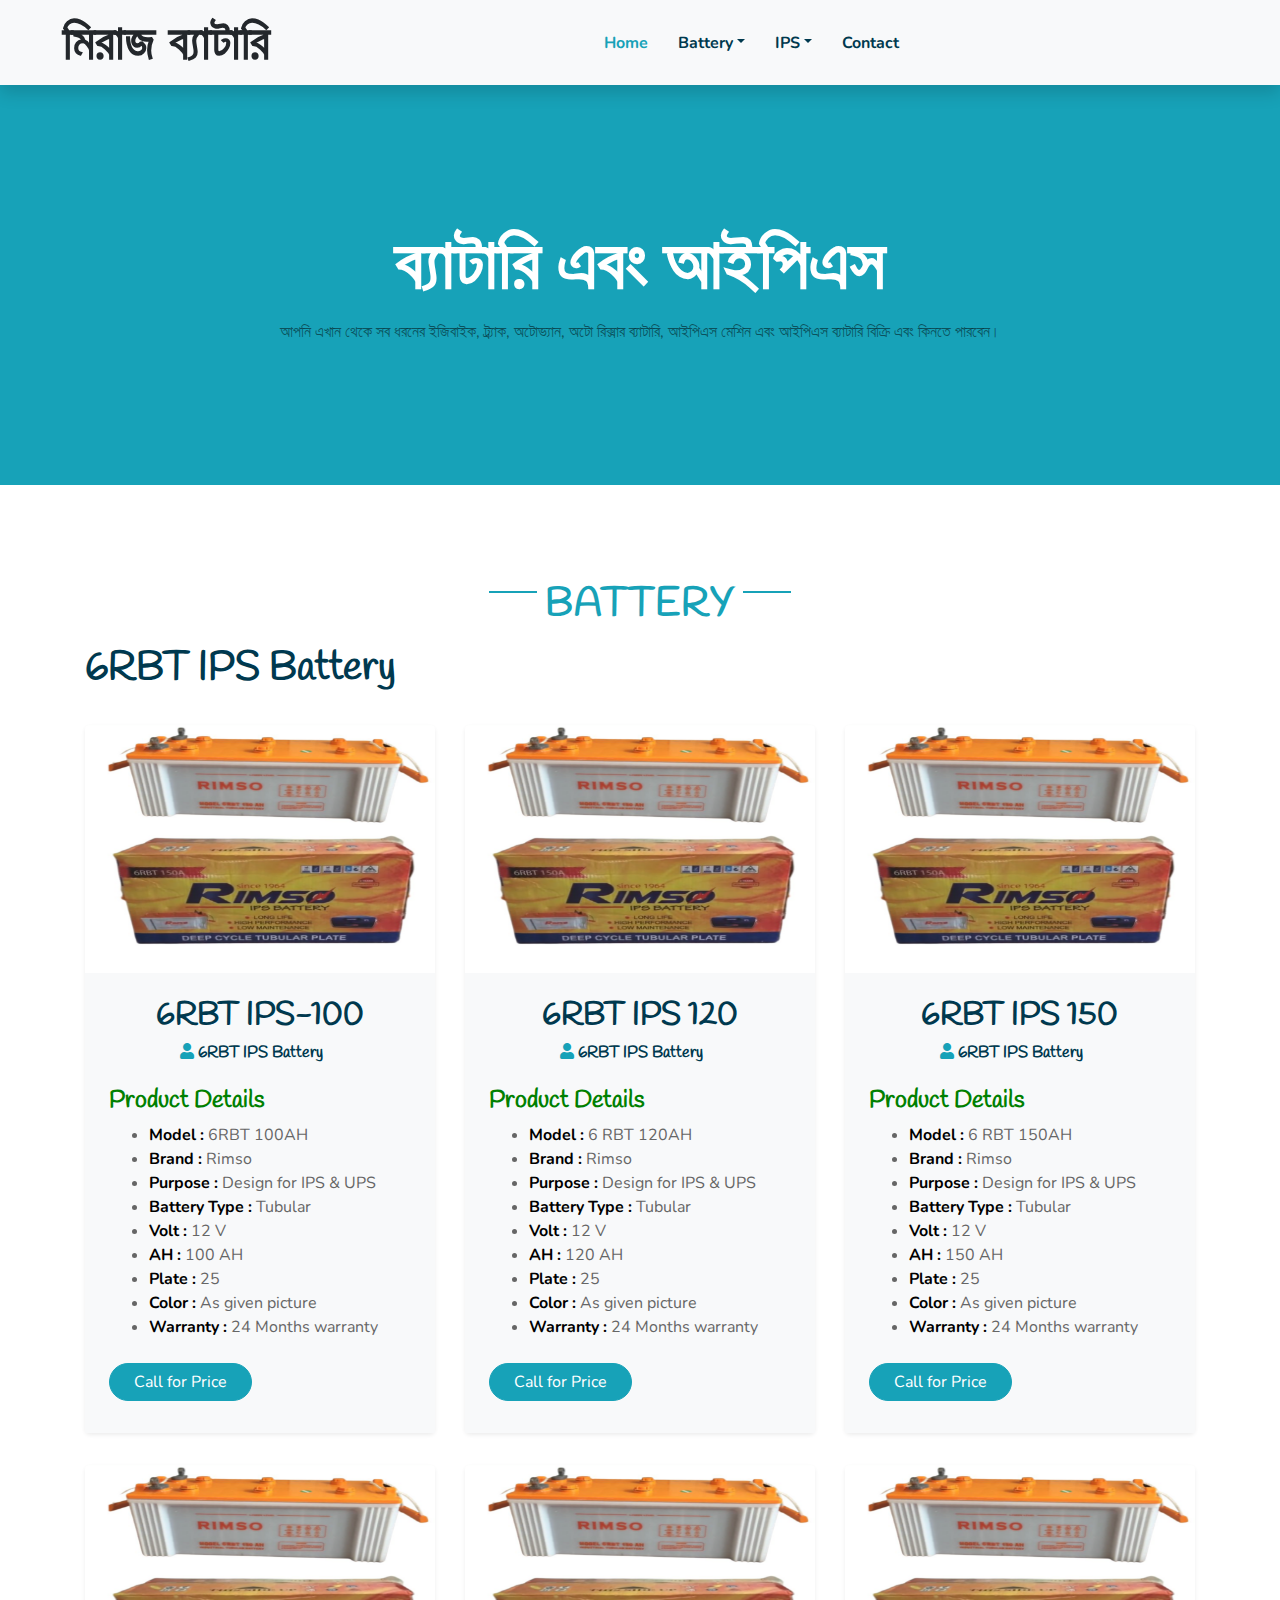
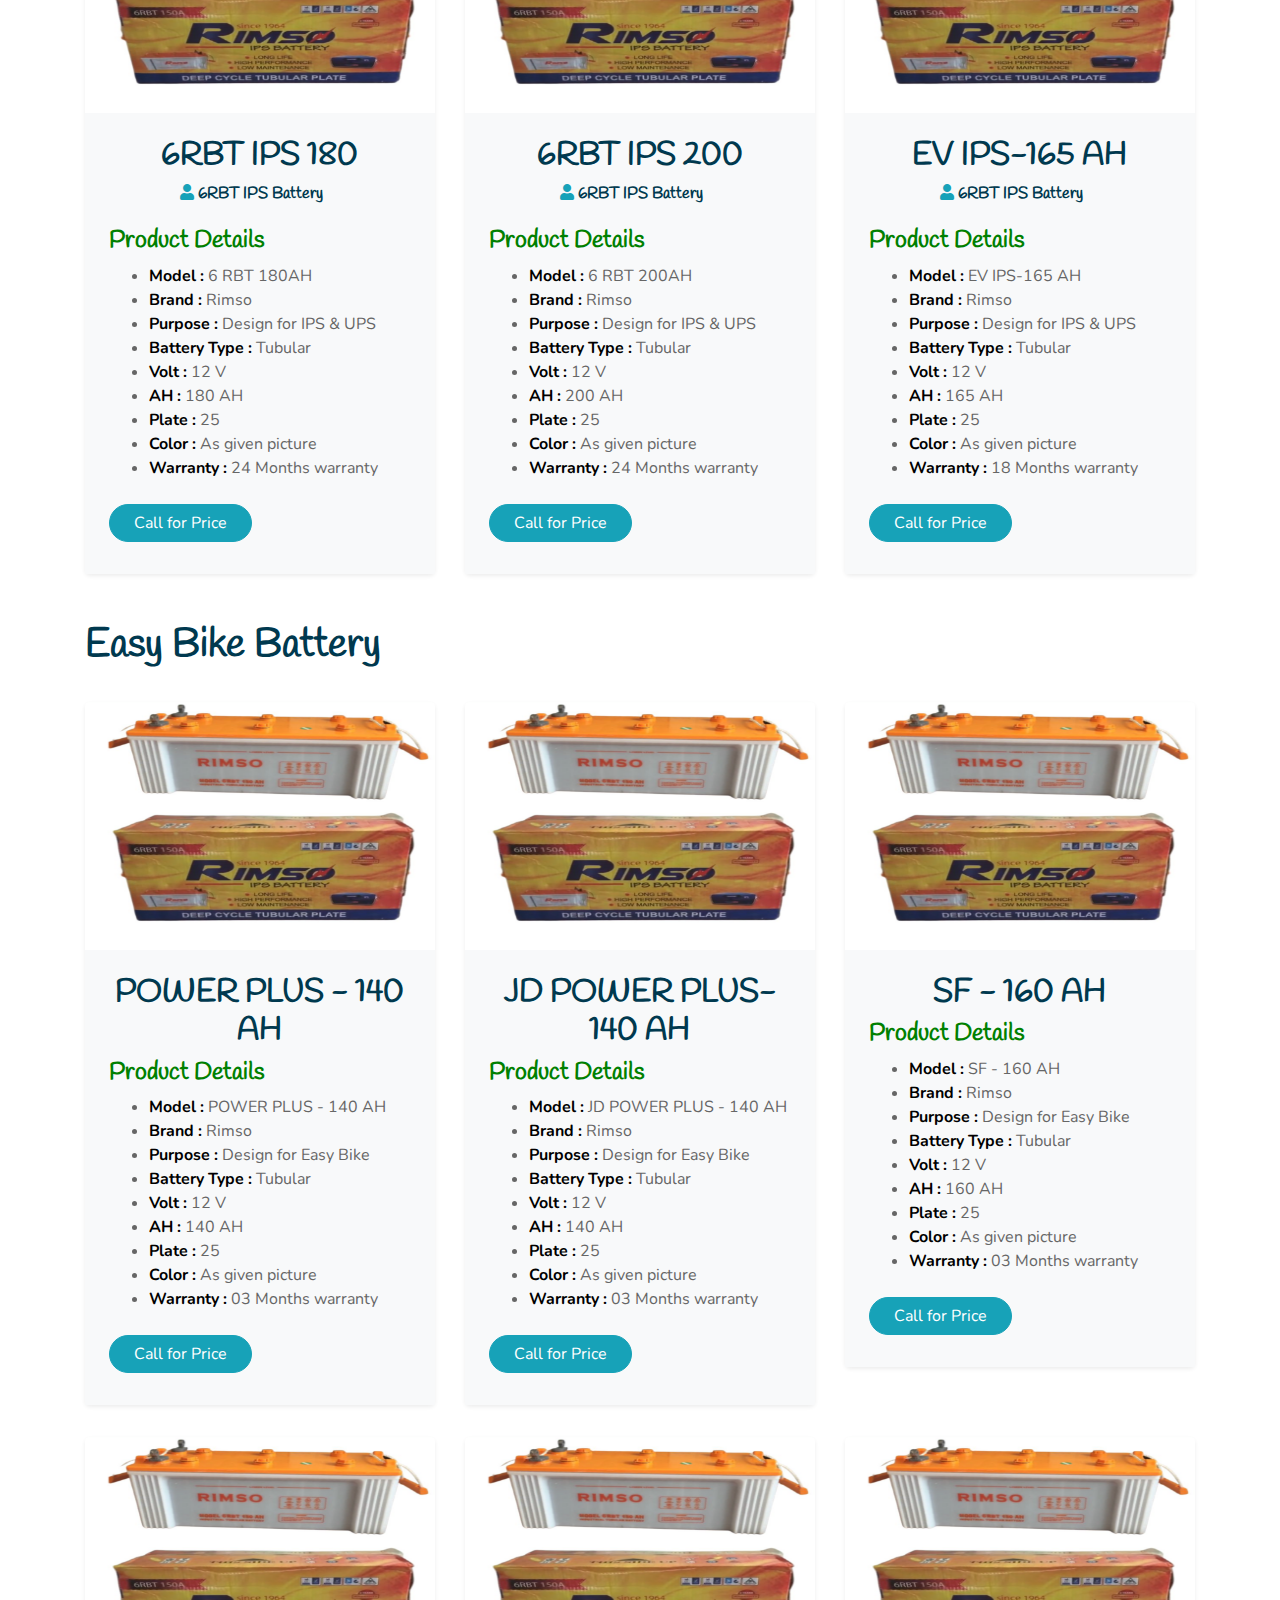
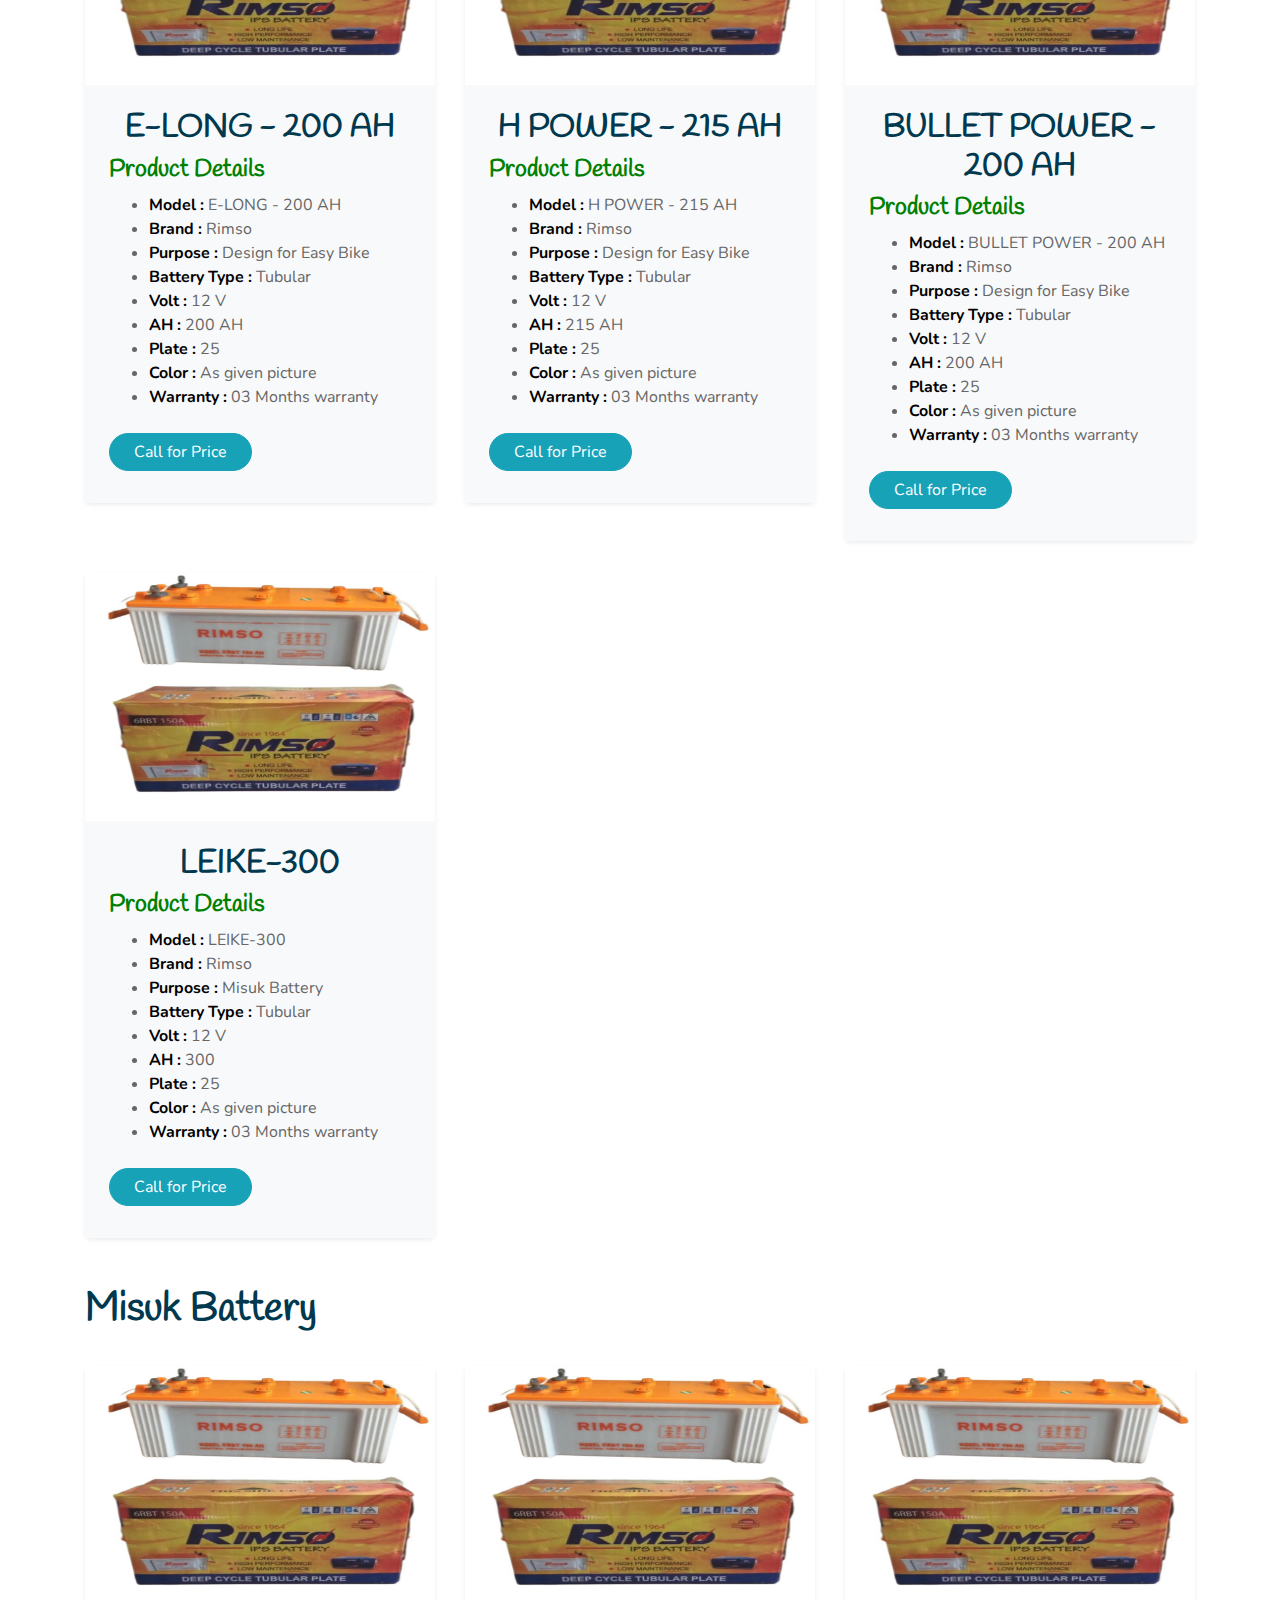
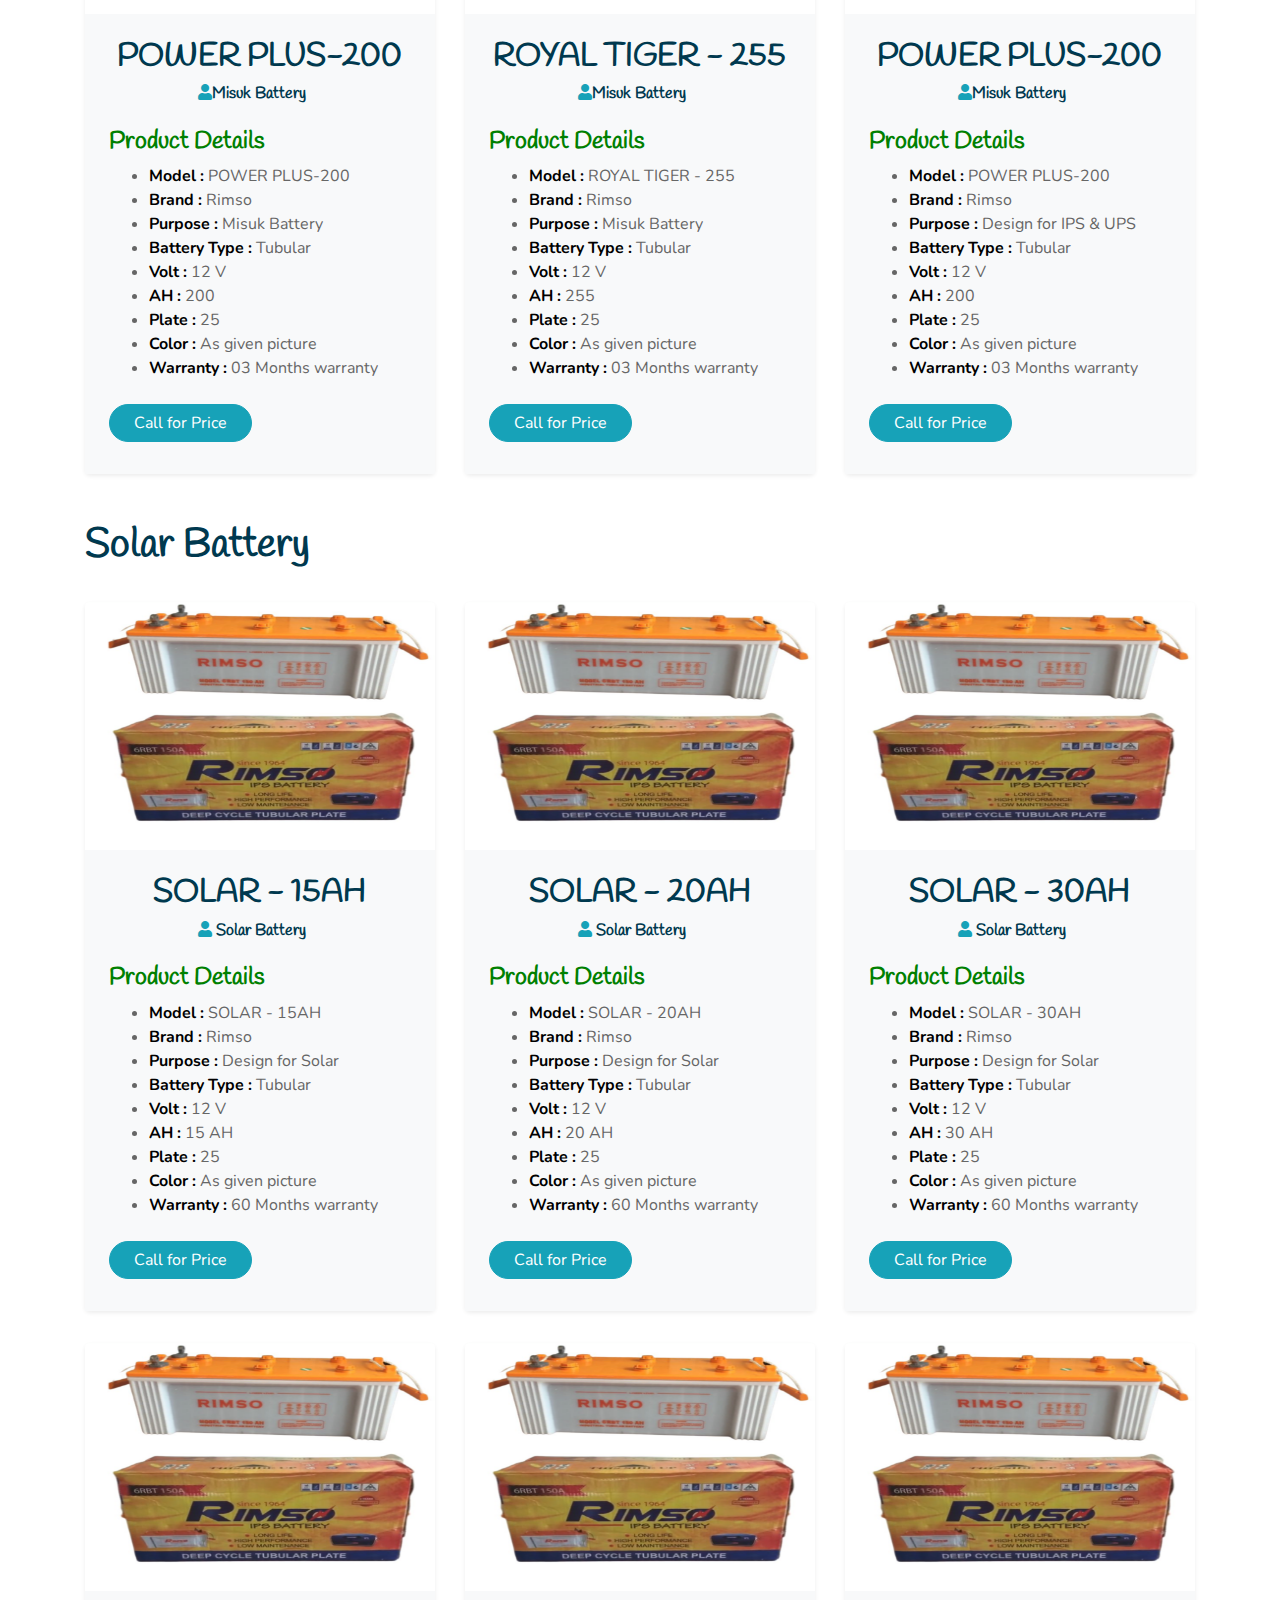
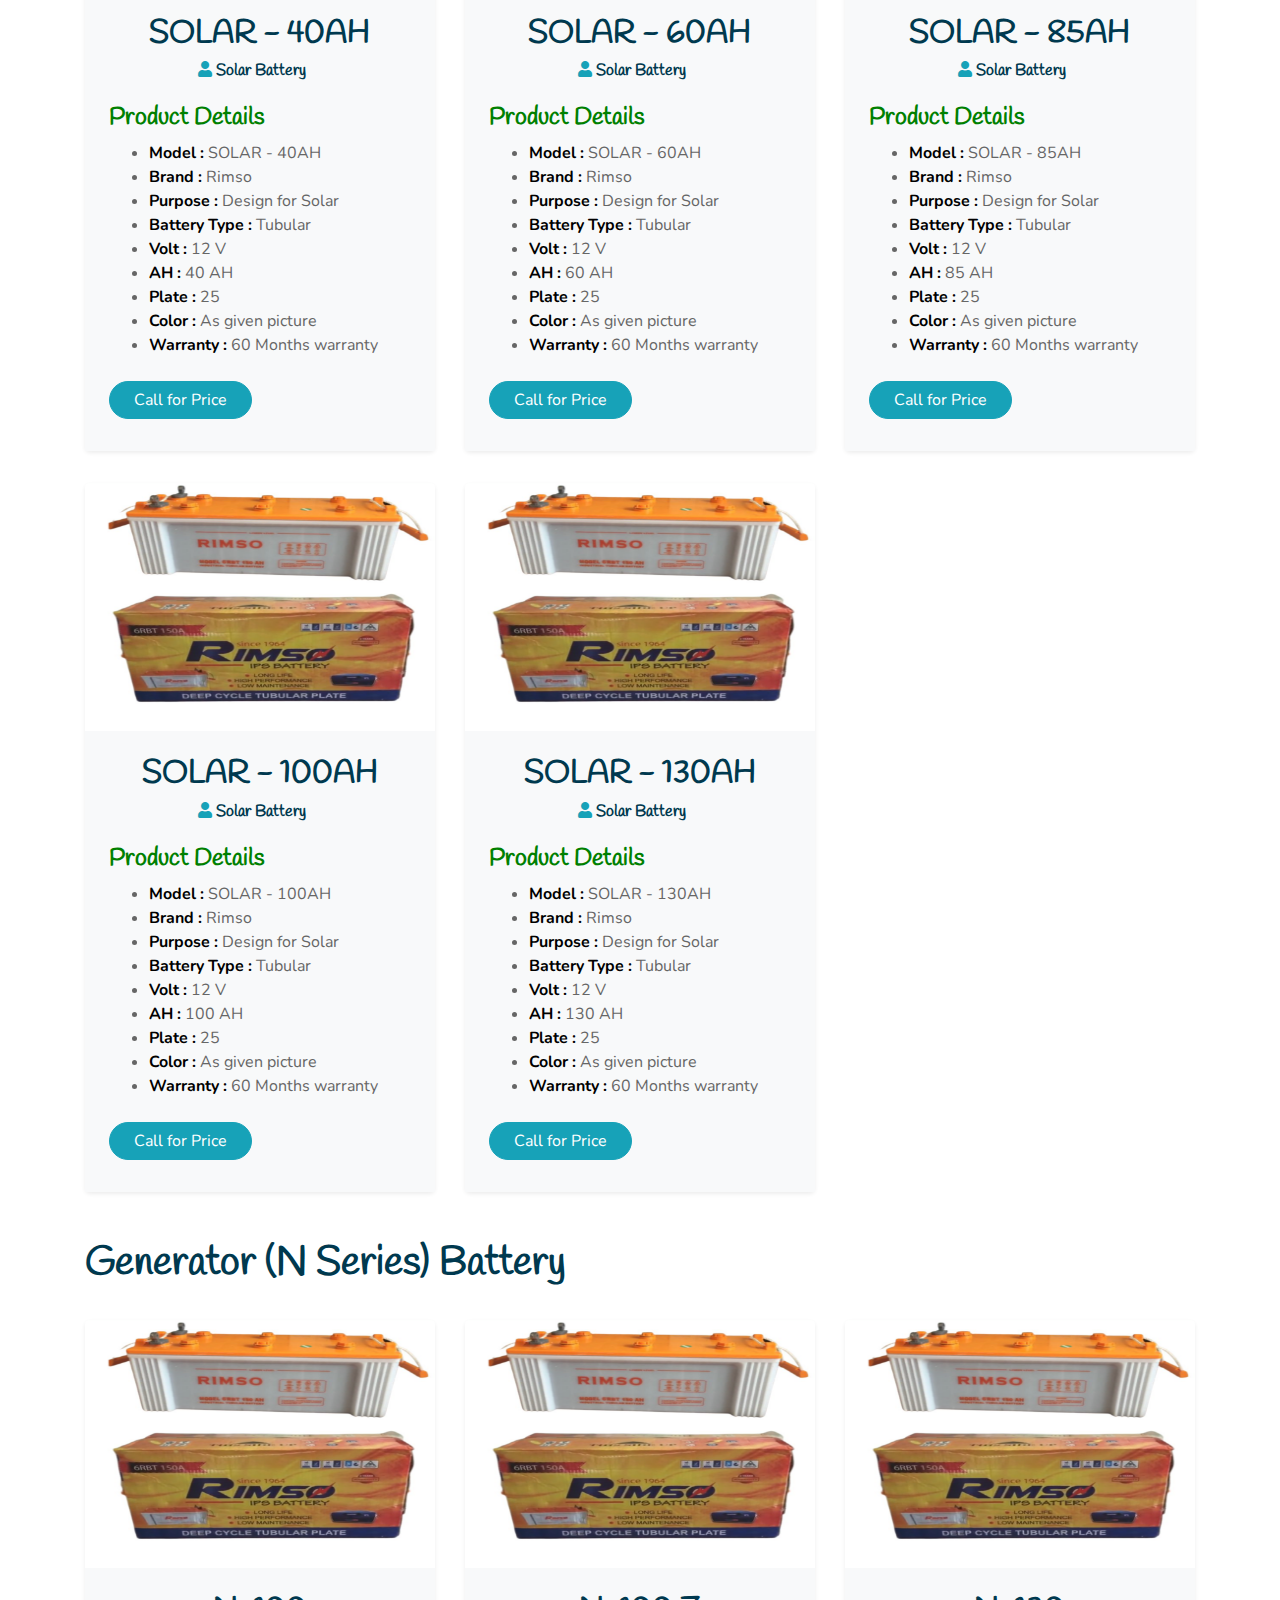
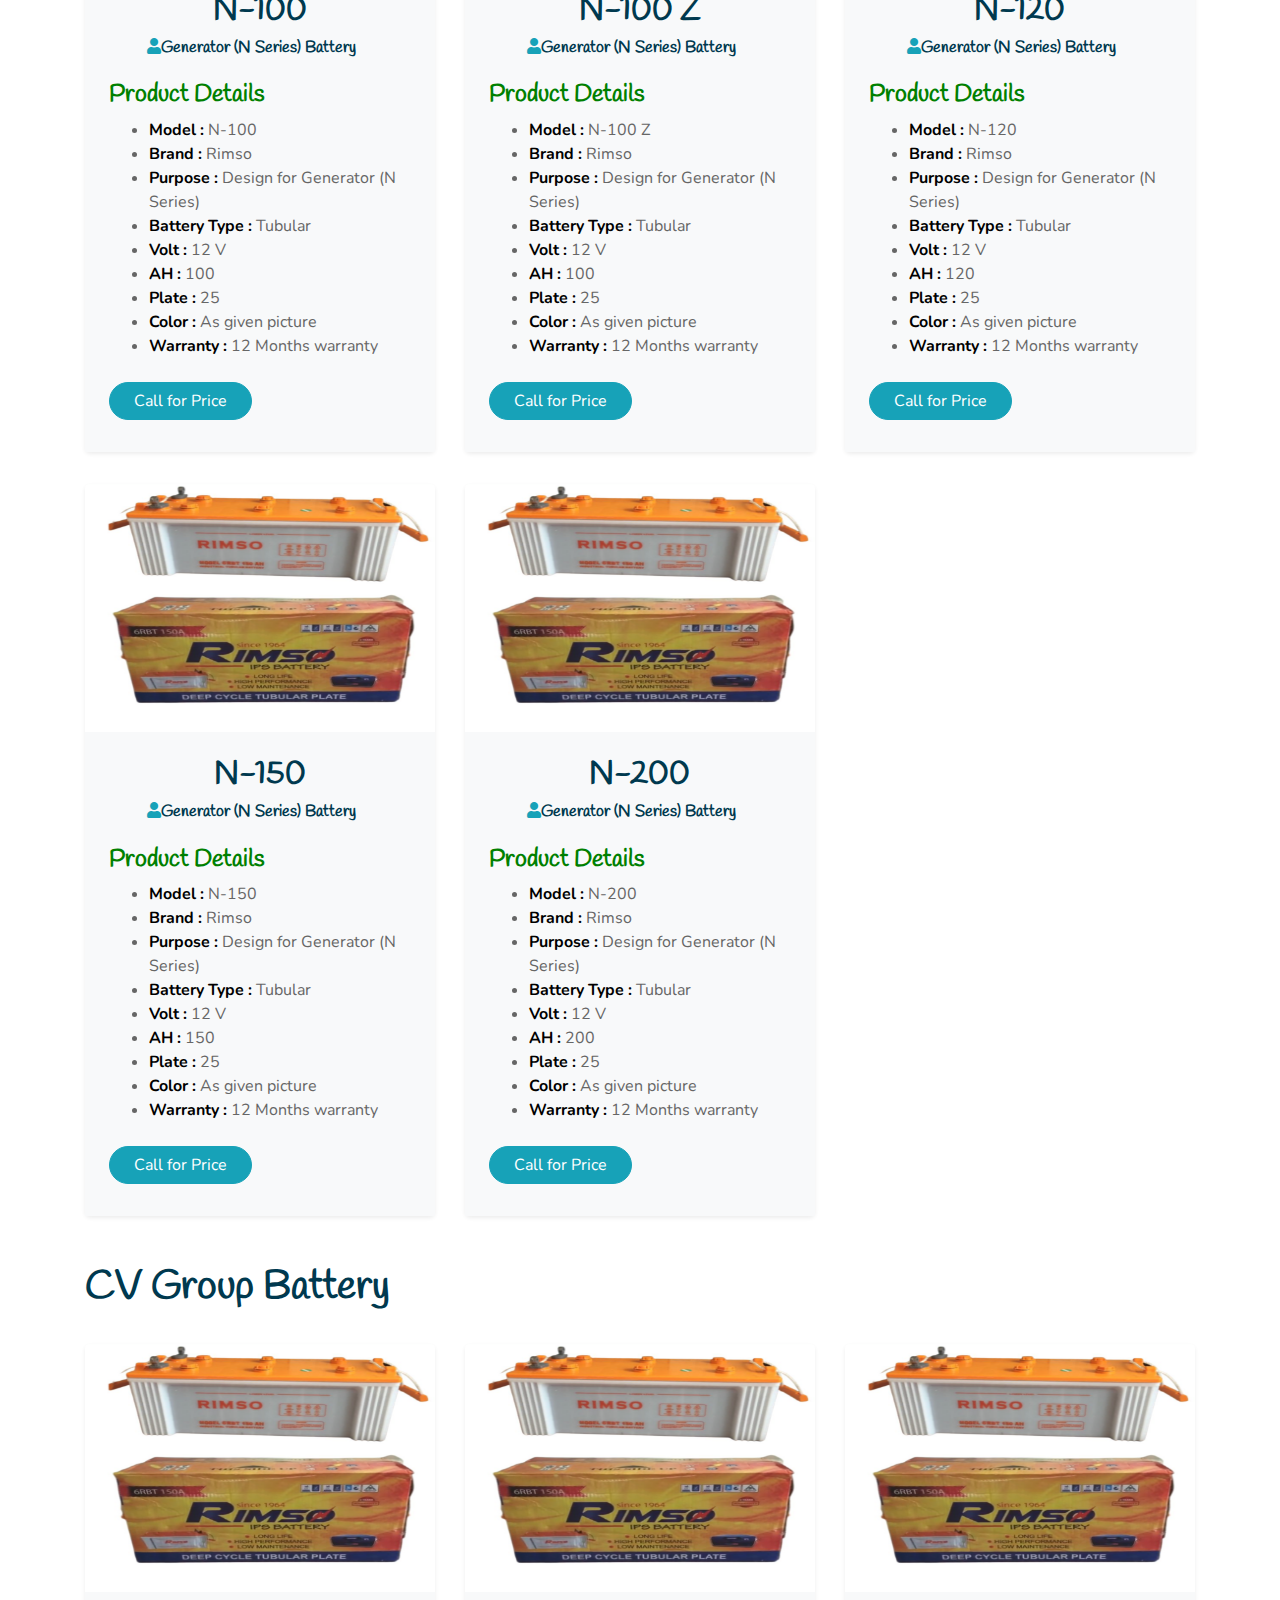
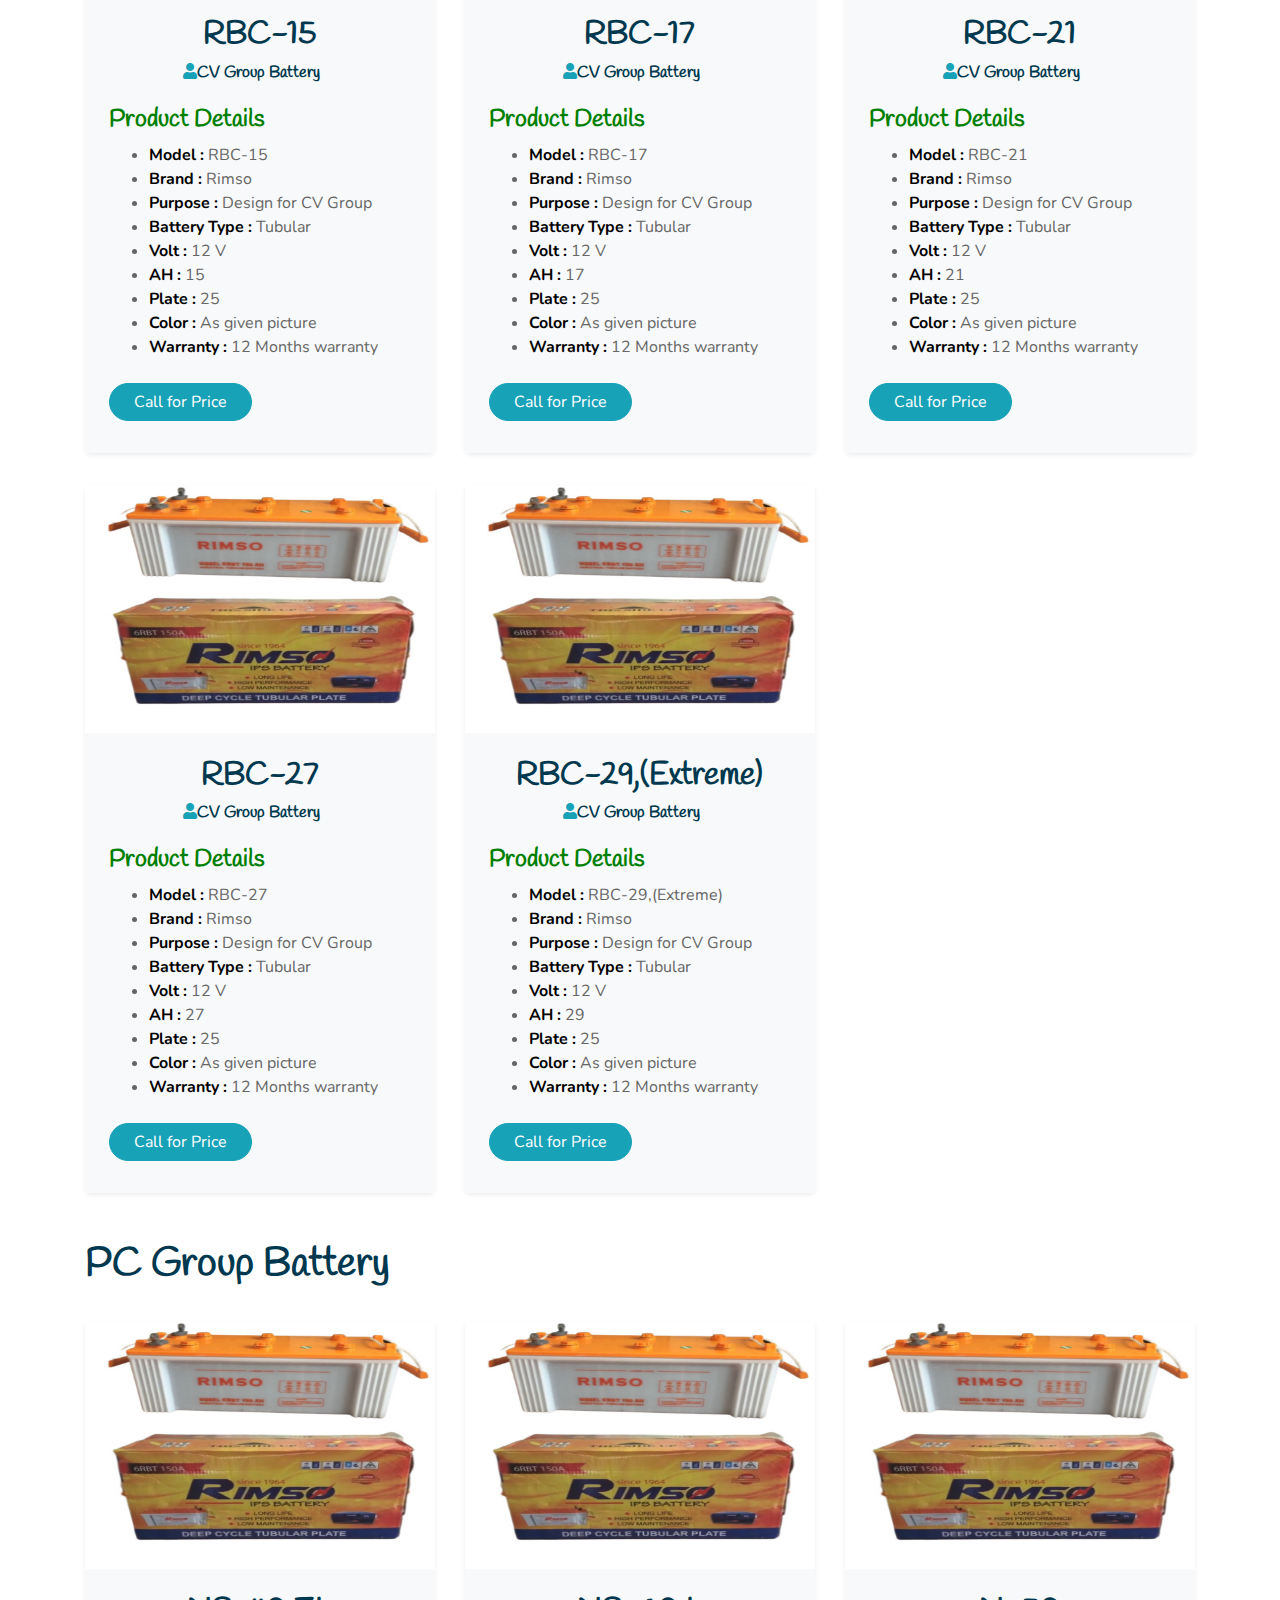
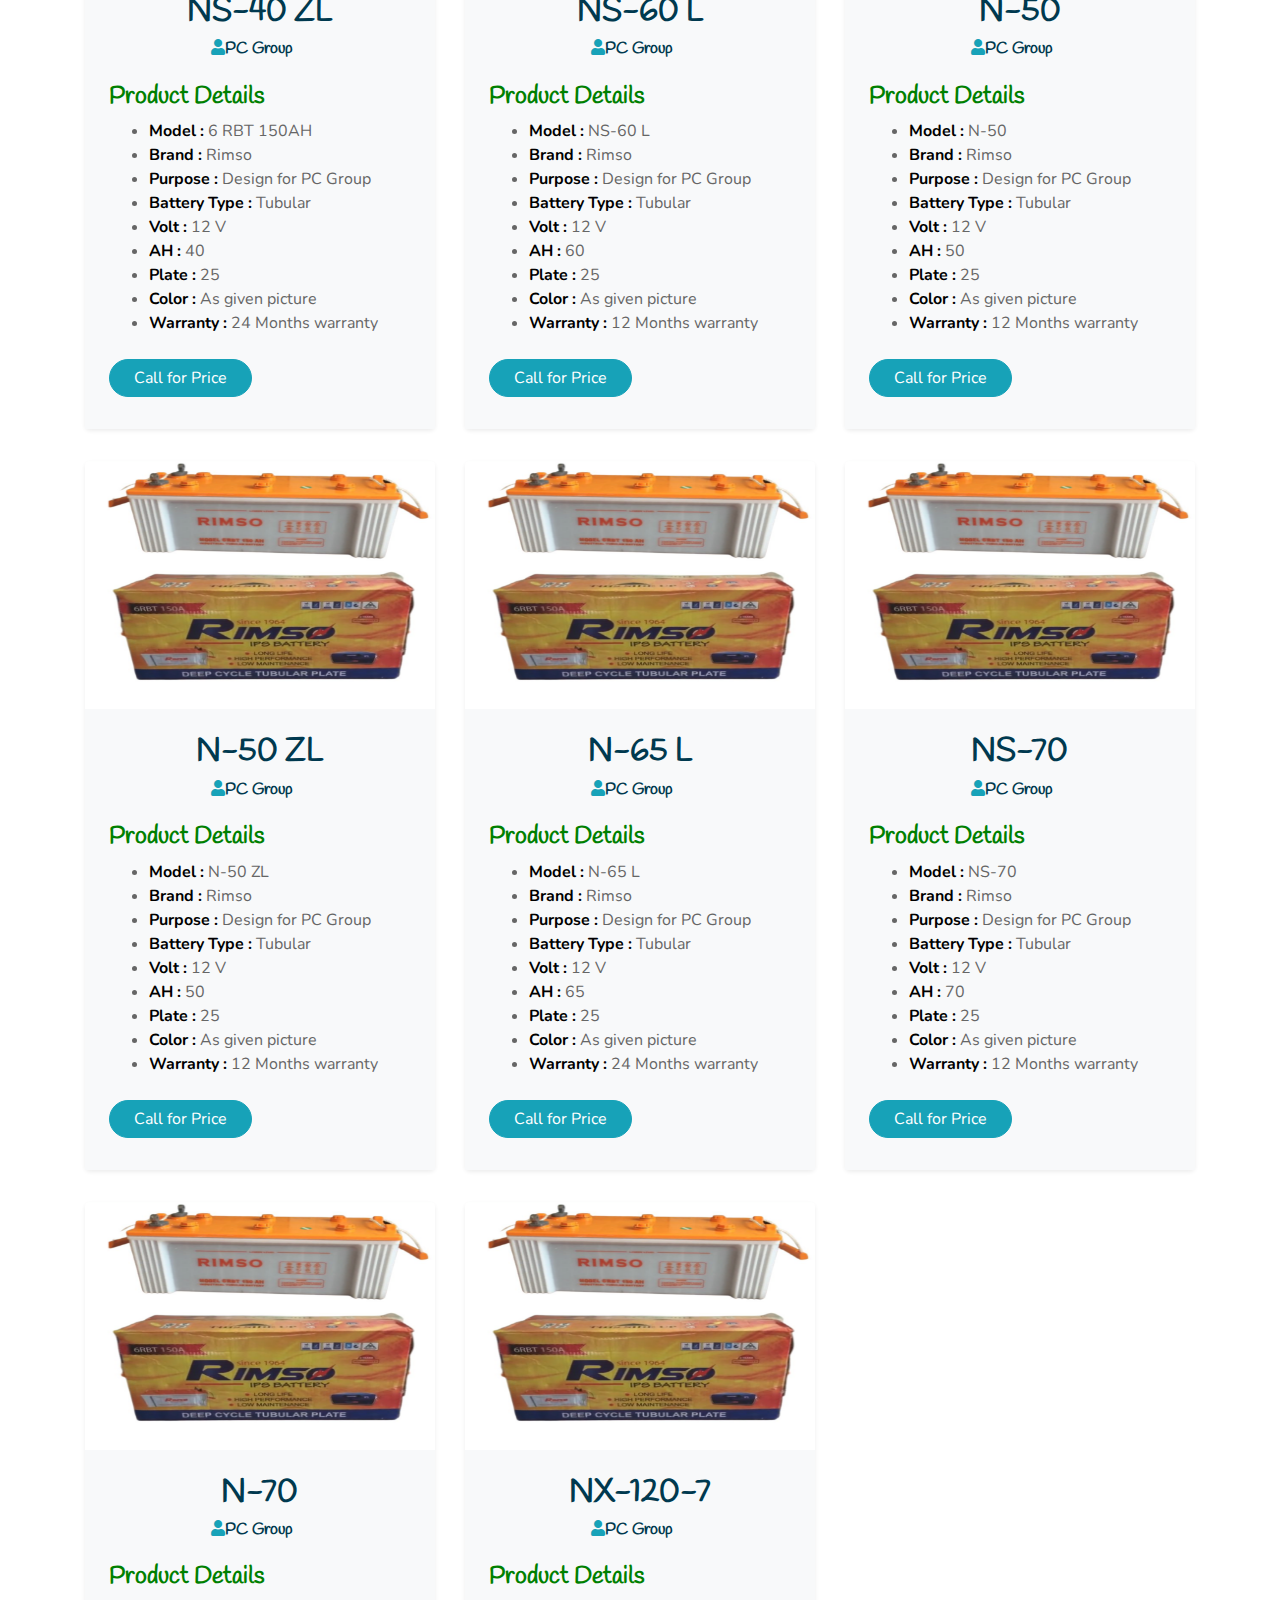
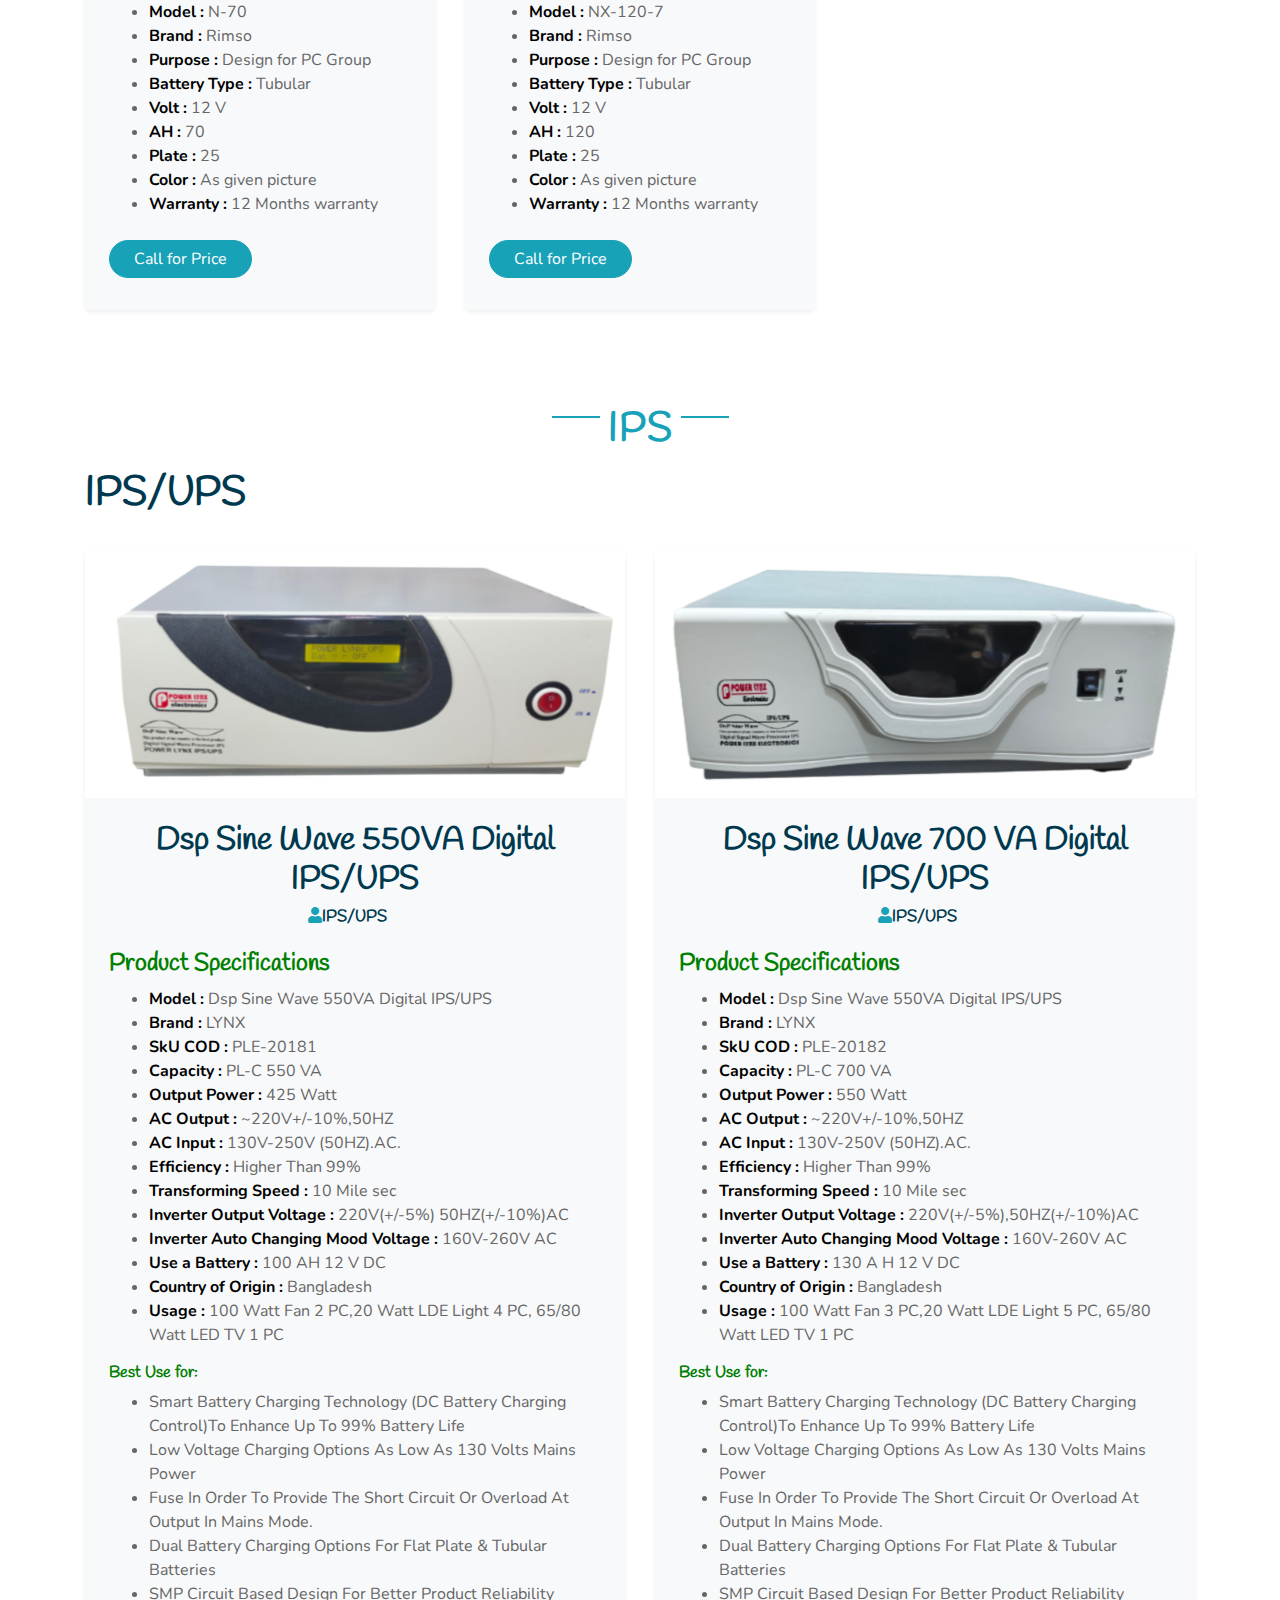
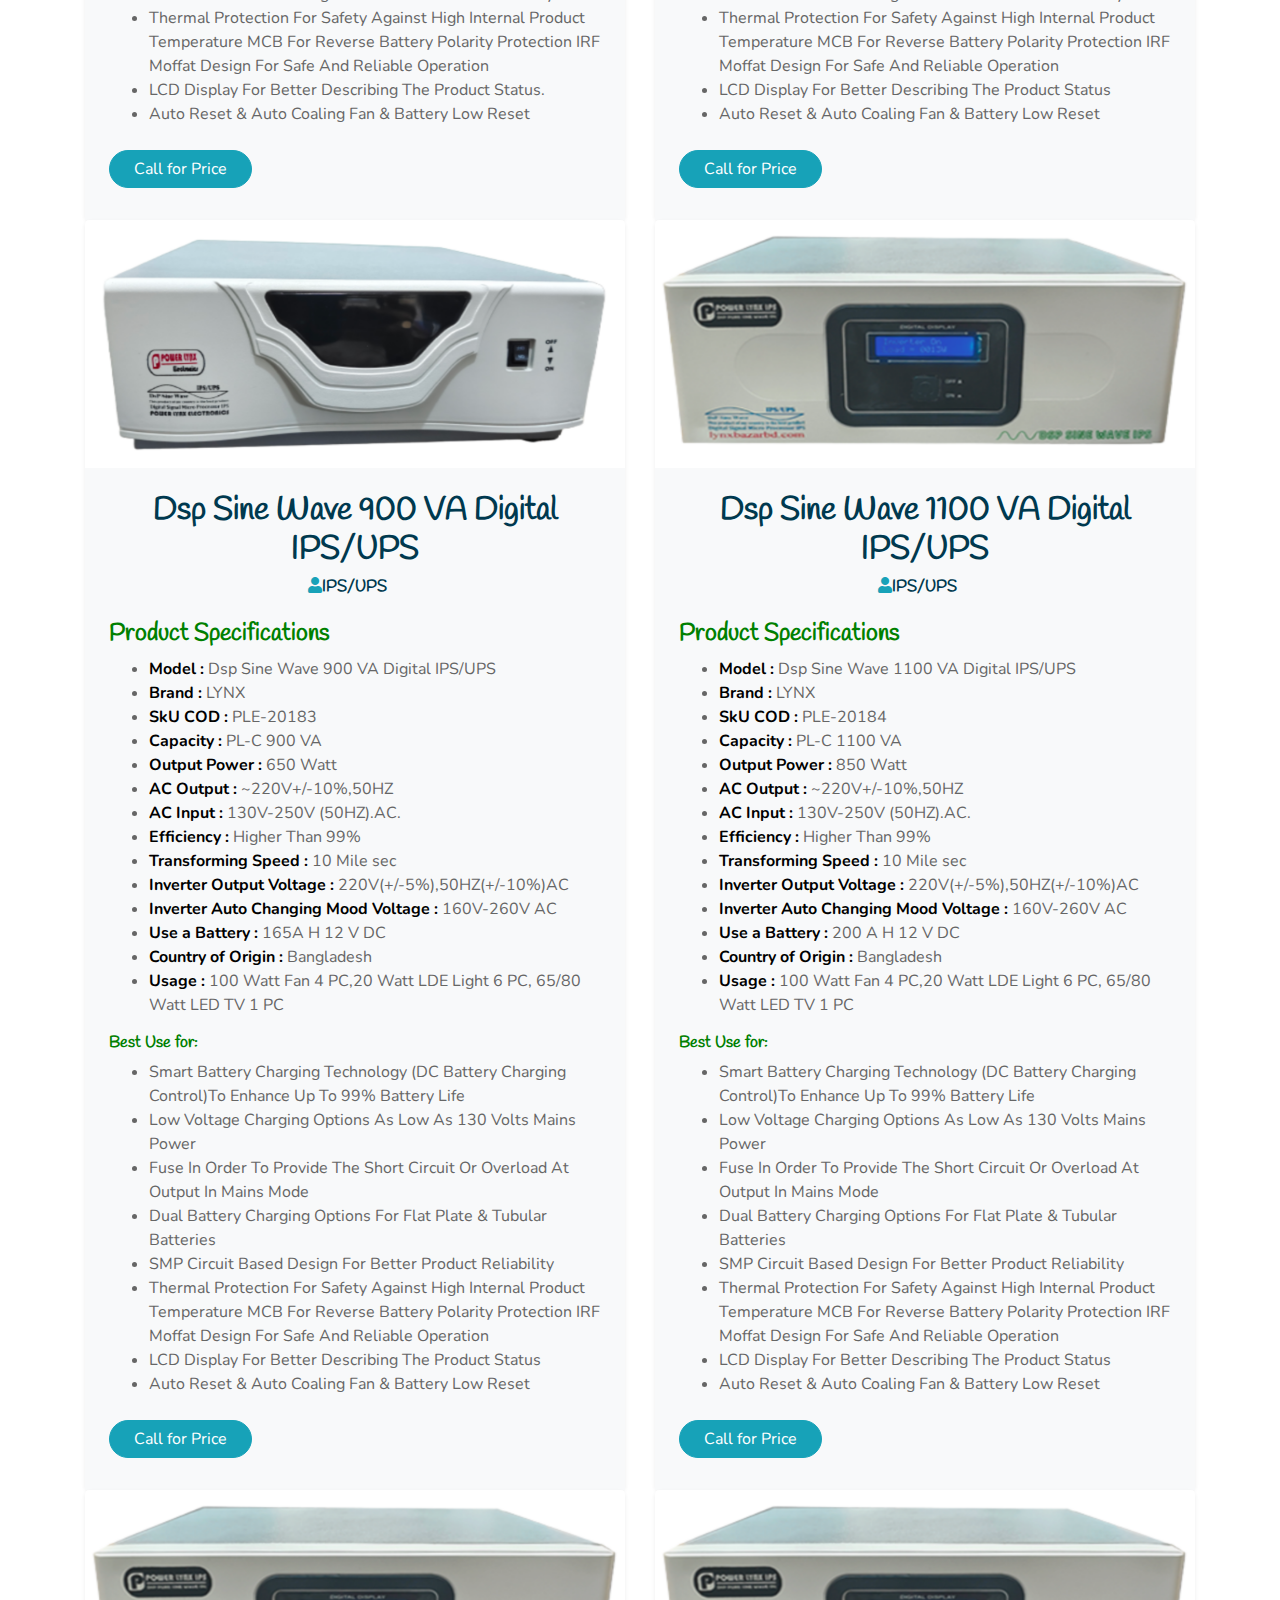
==== commit 73f20ed4: "[ADD] Add ips and ups" ====
--- a/index.html
+++ b/index.html
@@ -1224,7 +1224,6 @@
                         </div>
                     </div>
                 </div>
-
                 <div class="col-lg-6 mb-6">
                     <div class="card border-0 shadow-sm mb-6">
                         <img class="card-img-top mb-2" src="img/ips/dsp_sine_wave_900_va.png" alt="Dsp Sine Wave 900 VA Digital IPS/UPS">
@@ -1265,10 +1264,127 @@
                         </div>
                     </div>
                 </div>
-
-
-
-
+                <div class="col-lg-6 mb-6">
+                    <div class="card border-0 shadow-sm mb-6">
+                        <img class="card-img-top mb-2" src="img/ips/dsp_sine_wave_1100_va.png" alt="Dsp Sine Wave 1100 VA Digital IPS/UPS">
+                        <div class="card-body bg-light p-4">
+                            <h2 style="text-align: center">Dsp Sine Wave 1100 VA Digital IPS/UPS</h2>
+                            <div class="d-flex justify-content-center mb-3">
+                                <h6 class="mr-3"><i class="fa fa-user text-primary"></i>IPS/UPS</h6>
+                            </div>
+                            <h4 style="color:green">Product Specifications</h4>
+                            <ul>
+                                <li><span class="attr-clr">Model : </span><span>Dsp Sine Wave 1100 VA Digital IPS/UPS</span></li>
+                                <li><span class="attr-clr">Brand : </span><span>LYNX</span></li>
+                                <li><span class="attr-clr">SkU COD : </span><span>PLE-20184</span></li>
+                                <li><span class="attr-clr">Capacity : </span><span>PL-C 1100 VA</span></li>
+                                <li><span class="attr-clr">Output Power : </span><span>850 Watt</span></li>
+                                <li><span class="attr-clr">AC Output : </span><span>~220V+/-10%,50HZ</span></li>
+                                <li><span class="attr-clr">AC Input : </span><span>130V-250V (50HZ).AC.</span></li>
+                                <li><span class="attr-clr">Efficiency : </span><span>Higher Than 99%</span></li>
+                                <li><span class="attr-clr">Transforming Speed : </span><span>10 Mile sec</span></li>
+                                <li><span class="attr-clr">Inverter Output Voltage : </span><span>220V(+/-5%),50HZ(+/-10%)AC</span></li>
+                                <li><span class="attr-clr">Inverter Auto Changing Mood Voltage : </span><span>160V-260V AC</span></li>
+                                <li><span class="attr-clr">Use a Battery : </span><span>200 A H 12 V DC</span></li>
+                                <li><span class="attr-clr">Country of Origin : </span><span>Bangladesh</span></li>
+                                <li><span class="attr-clr">Usage : </span><span>100 Watt Fan 4 PC,20 Watt LDE  Light 6 PC, 65/80 Watt LED TV 1 PC</span></li>
+                            </ul>
+                            <h6 style="color:green;">Best Use for:</h6>
+                            <ul>
+                                <li>Smart Battery Charging Technology (DC Battery Charging Control)To Enhance Up To 99% Battery Life</li>
+                                <li>Low Voltage Charging Options As Low As 130 Volts Mains Power</li>
+                                <li>Fuse In Order To Provide The Short Circuit Or Overload At Output In Mains Mode</li>
+                                <li>Dual Battery Charging Options For Flat Plate & Tubular Batteries</li>
+                                <li>SMP Circuit Based Design For Better Product Reliability</li>
+                                <li>Thermal Protection For Safety Against High Internal Product Temperature MCB For Reverse Battery Polarity Protection IRF Moffat Design For Safe And Reliable Operation</li>
+                                <li>LCD Display For Better Describing The Product Status</li>
+                                <li>Auto Reset & Auto Coaling Fan & Battery Low Reset</li>
+                            </ul>
+                            <a href="" class="btn btn-primary px-4 mx-auto my-2">Call for Price</a>
+                        </div>
+                    </div>
+                </div>
+                <div class="col-lg-6 mb-6">
+                    <div class="card border-0 shadow-sm mb-6">
+                        <img class="card-img-top mb-2" src="img/ips/dsp_sine_wave_1450_va.png" alt="Dsp Sine Wave 1450 VA Digital IPS/UPS">
+                        <div class="card-body bg-light p-4">
+                            <h2 style="text-align: center">Dsp Sine Wave 1450 VA Digital IPS/UPS</h2>
+                            <div class="d-flex justify-content-center mb-3">
+                                <h6 class="mr-3"><i class="fa fa-user text-primary"></i>IPS/UPS</h6>
+                            </div>
+                            <h4 style="color:green">Product Specifications</h4>
+                            <ul>
+                                <li><span class="attr-clr">Model : </span><span>Dsp Sine Wave 1450 VA Digital IPS/UPS</span></li>
+                                <li><span class="attr-clr">Brand : </span><span>LYNX</span></li>
+                                <li><span class="attr-clr">SkU COD : </span><span>PLE-20185</span></li>
+                                <li><span class="attr-clr">Capacity : </span><span>PL-C 1450 VA</span></li>
+                                <li><span class="attr-clr">Output Power : </span><span>1100 Watt</span></li>
+                                <li><span class="attr-clr">AC Output : </span><span>~220V+/-10%,50HZ</span></li>
+                                <li><span class="attr-clr">AC Input : </span><span>130V-250V (50HZ).AC.</span></li>
+                                <li><span class="attr-clr">Efficiency : </span><span>Higher Than 99%</span></li>
+                                <li><span class="attr-clr">Transforming Speed : </span><span>10 Mile sec</span></li>
+                                <li><span class="attr-clr">Inverter Output Voltage : </span><span>220V(+/-5%),50HZ(+/-10%)AC</span></li>
+                                <li><span class="attr-clr">Inverter Auto Changing Mood Voltage : </span><span>160V-260V AC</span></li>
+                                <li><span class="attr-clr">Use a Battery : </span><span>200 A H 12 V DC</span></li>
+                                <li><span class="attr-clr">Country of Origin : </span><span>Bangladesh</span></li>
+                                <li><span class="attr-clr">Usage : </span><span>100 Watt Fan 4 PC,20 Watt LDE  Light 6 PC, 65/80 Watt LED TV 1 PC</span></li>
+                            </ul>
+                            <h6 style="color:green;">Best Use for:</h6>
+                            <ul>
+                                <li>Smart Battery Charging Technology (DC Battery Charging Control)To Enhance Up To 99% Battery Life</li>
+                                <li>Low Voltage Charging Options As Low As 130 Volts Mains Power</li>
+                                <li>Fuse In Order To Provide The Short Circuit Or Overload At Output In Mains Mode</li>
+                                <li>Dual Battery Charging Options For Flat Plate & Tubular Batteries</li>
+                                <li>SMP Circuit Based Design For Better Product Reliability</li>
+                                <li>Thermal Protection For Safety Against High Internal Product Temperature MCB For Reverse Battery Polarity Protection IRF Moffat Design For Safe And Reliable Operation</li>
+                                <li>LCD Display For Better Describing The Product Status</li>
+                                <li>Auto Reset & Auto Coaling Fan & Battery Low Reset</li>
+                            </ul>
+                            <a href="" class="btn btn-primary px-4 mx-auto my-2">Call for Price</a>
+                        </div>
+                    </div>
+                </div>
+
+                <div class="col-lg-6 mb-6">
+                    <div class="card border-0 shadow-sm mb-6">
+                        <img class="card-img-top mb-2" src="img/ips/dsp_sine_wave_1450_va.png" alt="Dsp Sine Wave 1450 VA Digital IPS/UPS">
+                        <div class="card-body bg-light p-4">
+                            <h2 style="text-align: center">Dsp Sine Wave 1450 VA Digital IPS/UPS</h2>
+                            <div class="d-flex justify-content-center mb-3">
+                                <h6 class="mr-3"><i class="fa fa-user text-primary"></i>IPS/UPS</h6>
+                            </div>
+                            <h4 style="color:green">Product Specifications</h4>
+                            <ul>
+                                <li><span class="attr-clr">Model : </span><span>Dsp Sine Wave 1450 VA Digital IPS/UPS</span></li>
+                                <li><span class="attr-clr">Brand : </span><span>LYNX</span></li>
+                                <li><span class="attr-clr">SkU COD : </span><span>PLE-20185</span></li>
+                                <li><span class="attr-clr">Capacity : </span><span>PL-C 1450 VA</span></li>
+                                <li><span class="attr-clr">Output Power : </span><span>1100 Watt</span></li>
+                                <li><span class="attr-clr">AC Output : </span><span>~220V+/-10%,50HZ</span></li>
+                                <li><span class="attr-clr">AC Input : </span><span>130V-250V (50HZ).AC.</span></li>
+                                <li><span class="attr-clr">Efficiency : </span><span>Higher Than 99%</span></li>
+                                <li><span class="attr-clr">Transforming Speed : </span><span>10 Mile sec</span></li>
+                                <li><span class="attr-clr">Inverter Output Voltage : </span><span>220V(+/-5%),50HZ(+/-10%)AC</span></li>
+                                <li><span class="attr-clr">Inverter Auto Changing Mood Voltage : </span><span>160V-260V AC</span></li>
+                                <li><span class="attr-clr">Use a Battery : </span><span>200 A H 12 V DC</span></li>
+                                <li><span class="attr-clr">Country of Origin : </span><span>Bangladesh</span></li>
+                                <li><span class="attr-clr">Usage : </span><span>100 Watt Fan 4 PC,20 Watt LDE  Light 6 PC, 65/80 Watt LED TV 1 PC</span></li>
+                            </ul>
+                            <h6 style="color:green;">Best Use for:</h6>
+                            <ul>
+                                <li>Smart Battery Charging Technology (DC Battery Charging Control)To Enhance Up To 99% Battery Life</li>
+                                <li>Low Voltage Charging Options As Low As 130 Volts Mains Power</li>
+                                <li>Fuse In Order To Provide The Short Circuit Or Overload At Output In Mains Mode</li>
+                                <li>Dual Battery Charging Options For Flat Plate & Tubular Batteries</li>
+                                <li>SMP Circuit Based Design For Better Product Reliability</li>
+                                <li>Thermal Protection For Safety Against High Internal Product Temperature MCB For Reverse Battery Polarity Protection IRF Moffat Design For Safe And Reliable Operation</li>
+                                <li>LCD Display For Better Describing The Product Status</li>
+                                <li>Auto Reset & Auto Coaling Fan & Battery Low Reset</li>
+                            </ul>
+                            <a href="" class="btn btn-primary px-4 mx-auto my-2">Call for Price</a>
+                        </div>
+                    </div>
+                </div>
             </div>
         </div>
     </div>
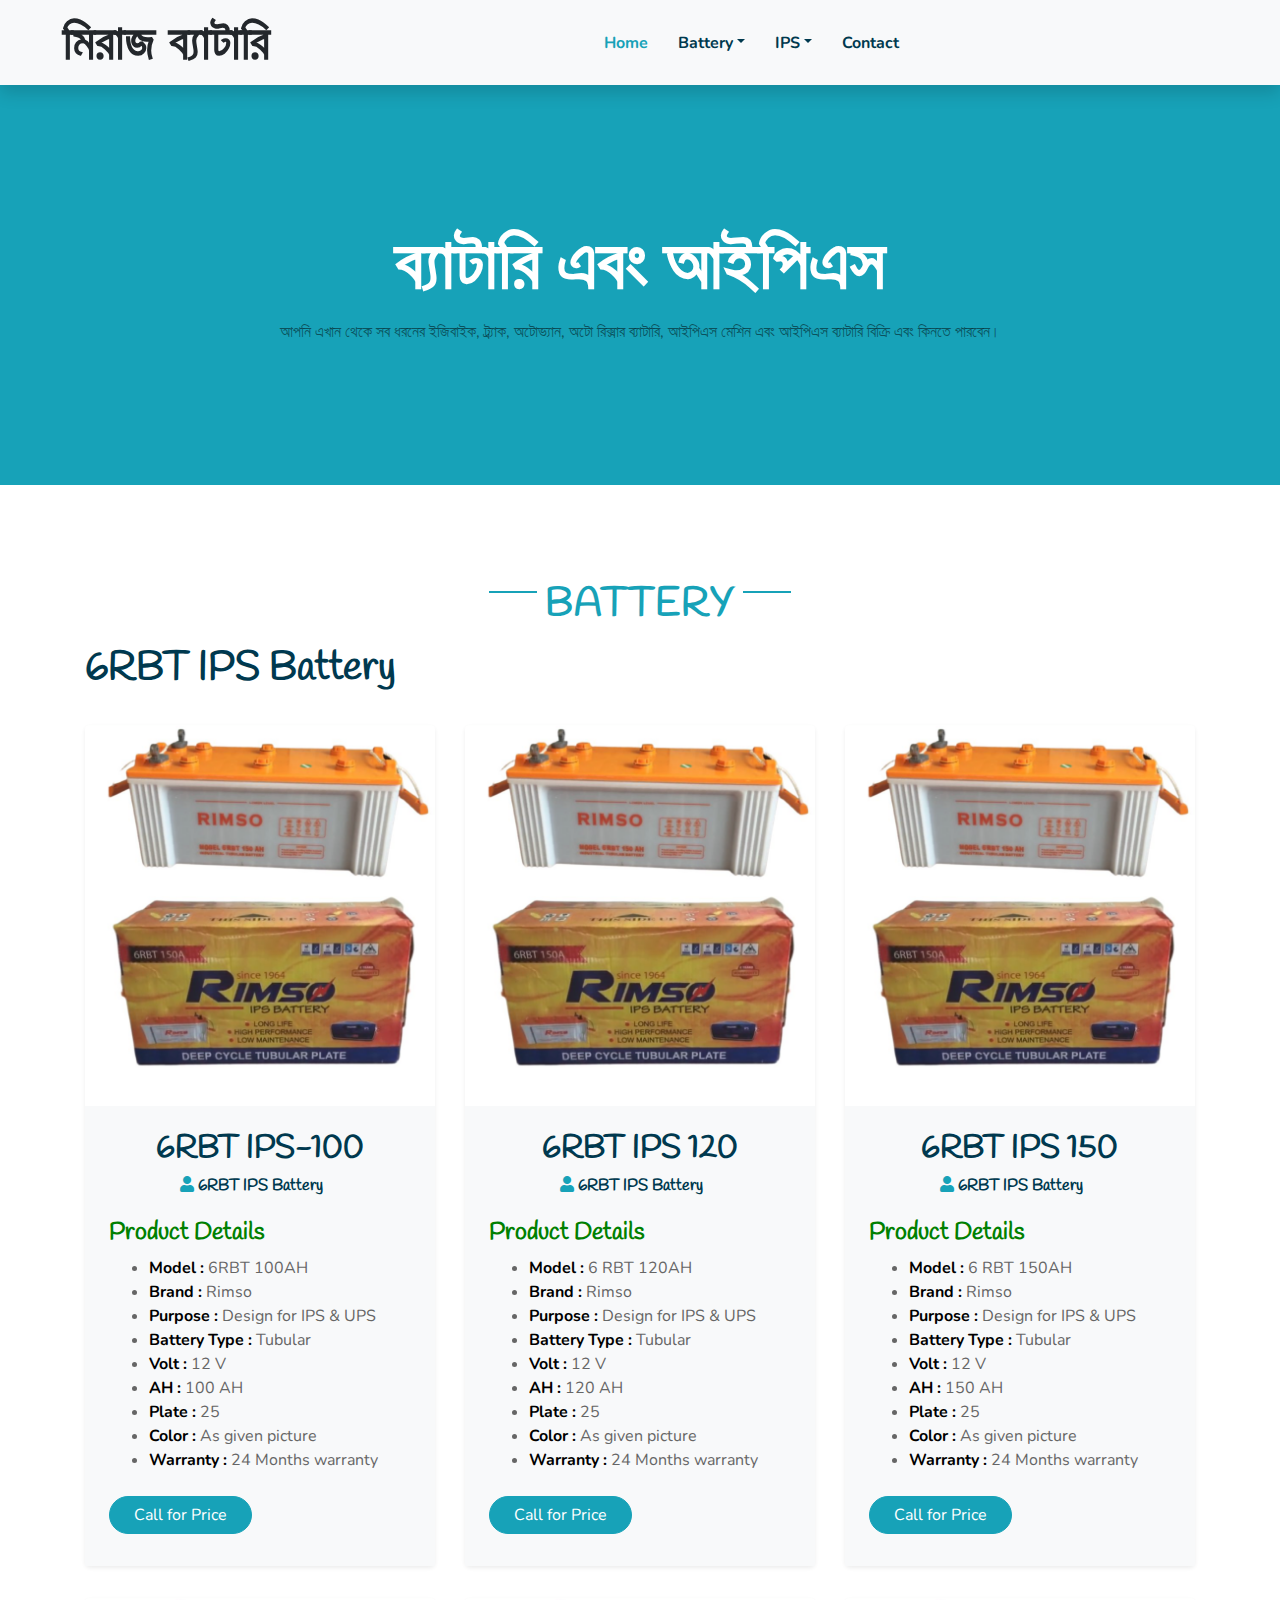
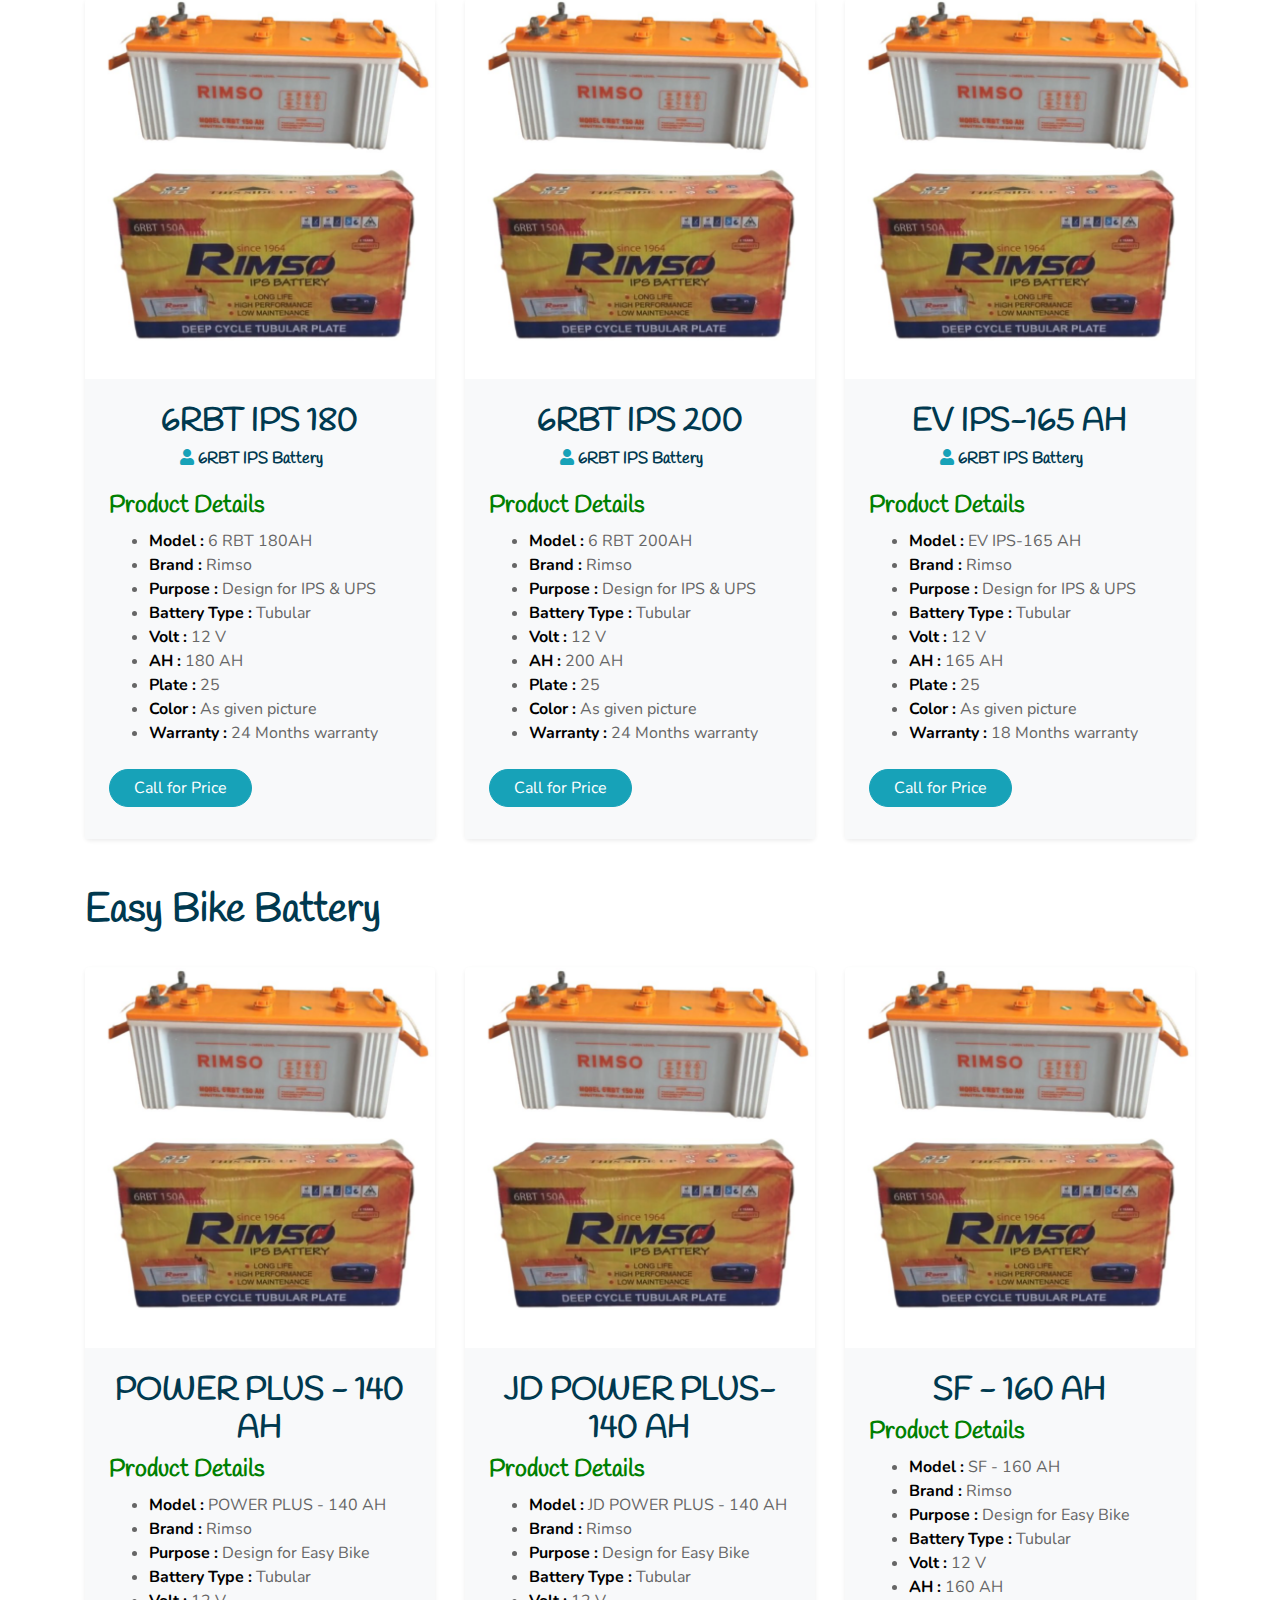
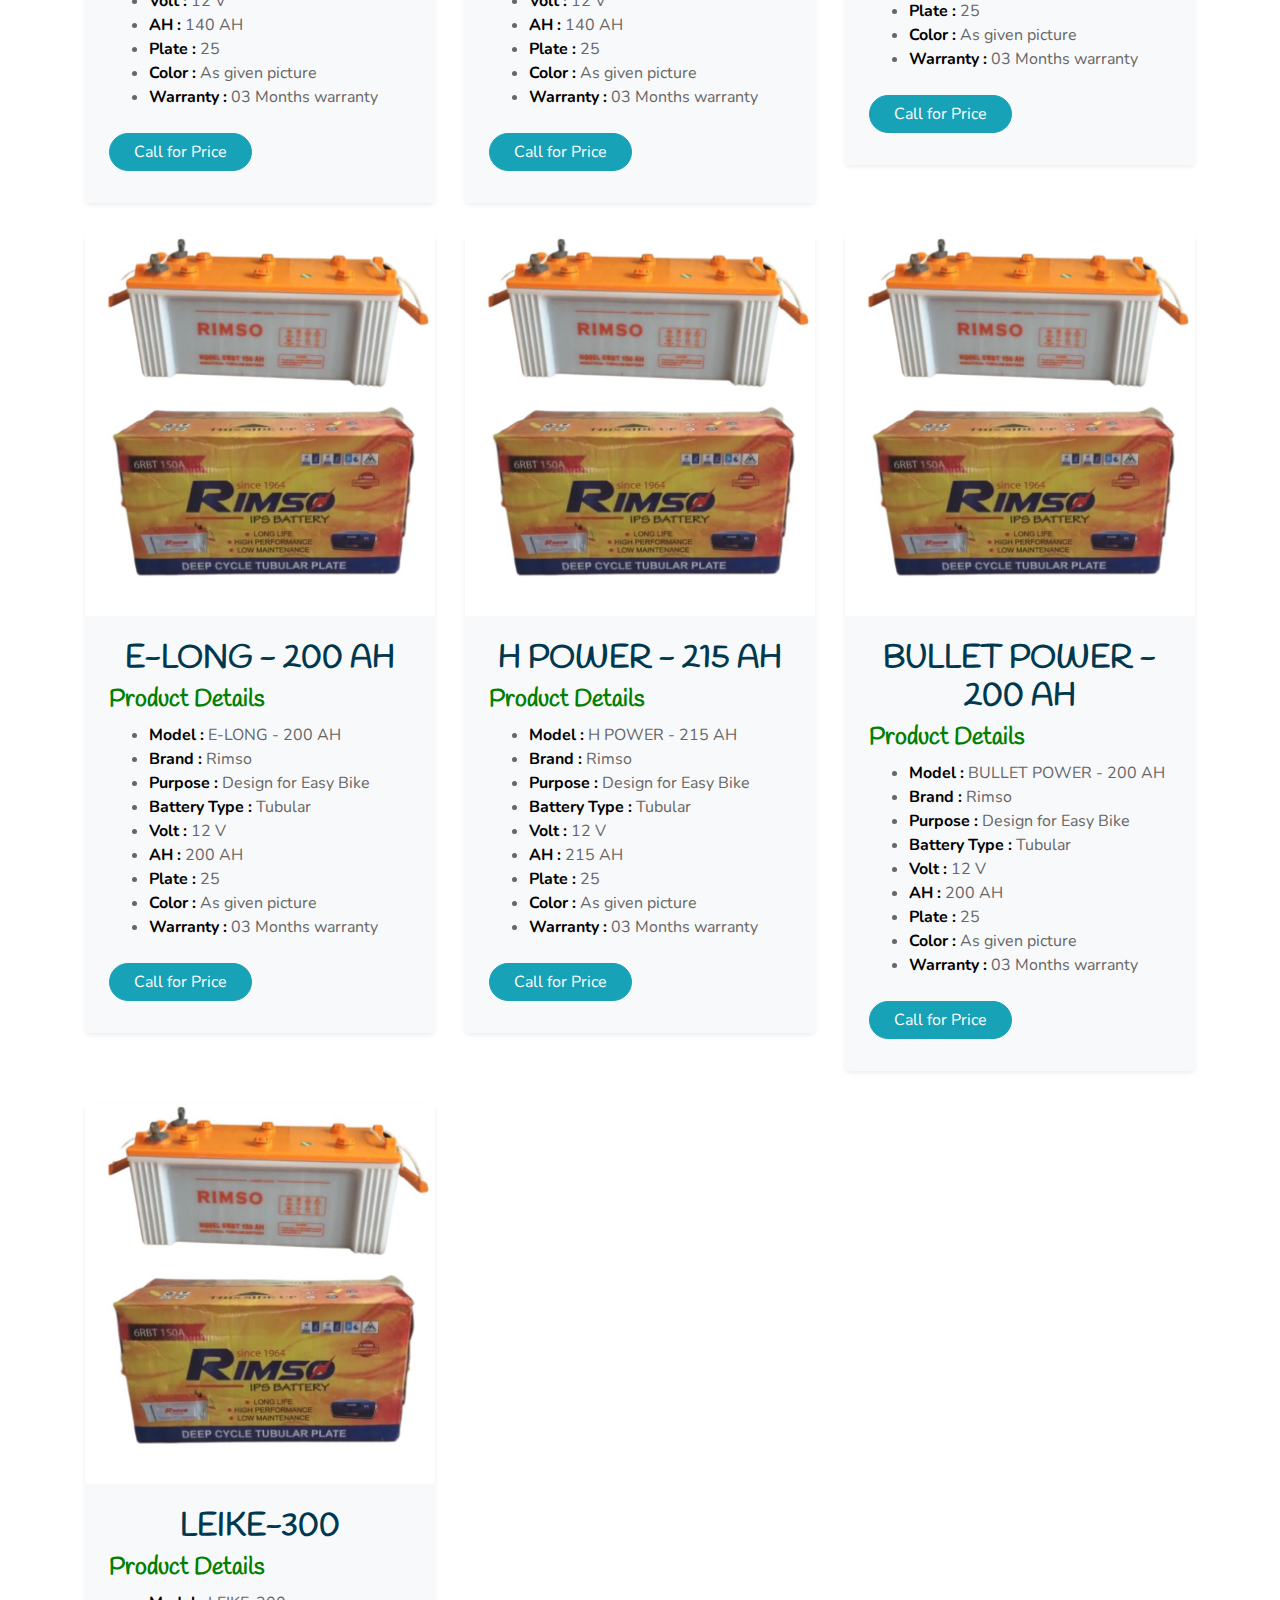
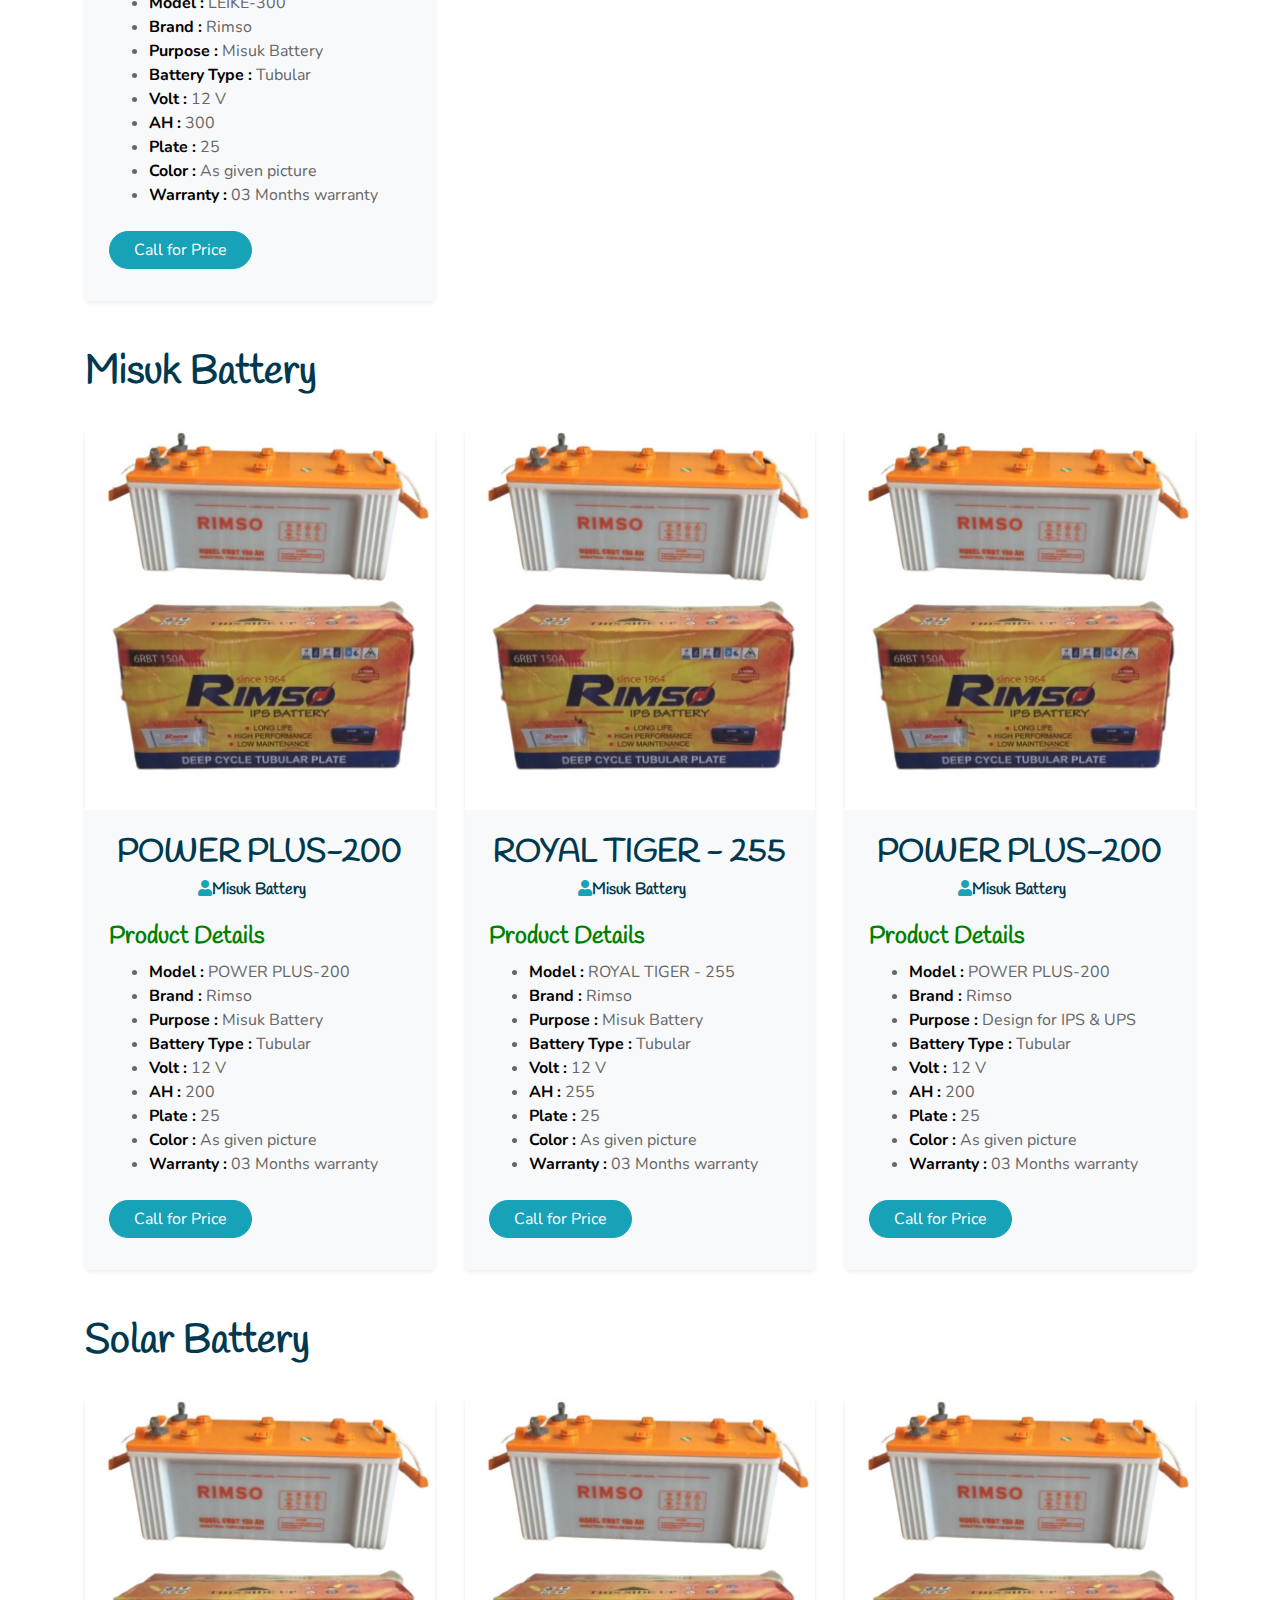
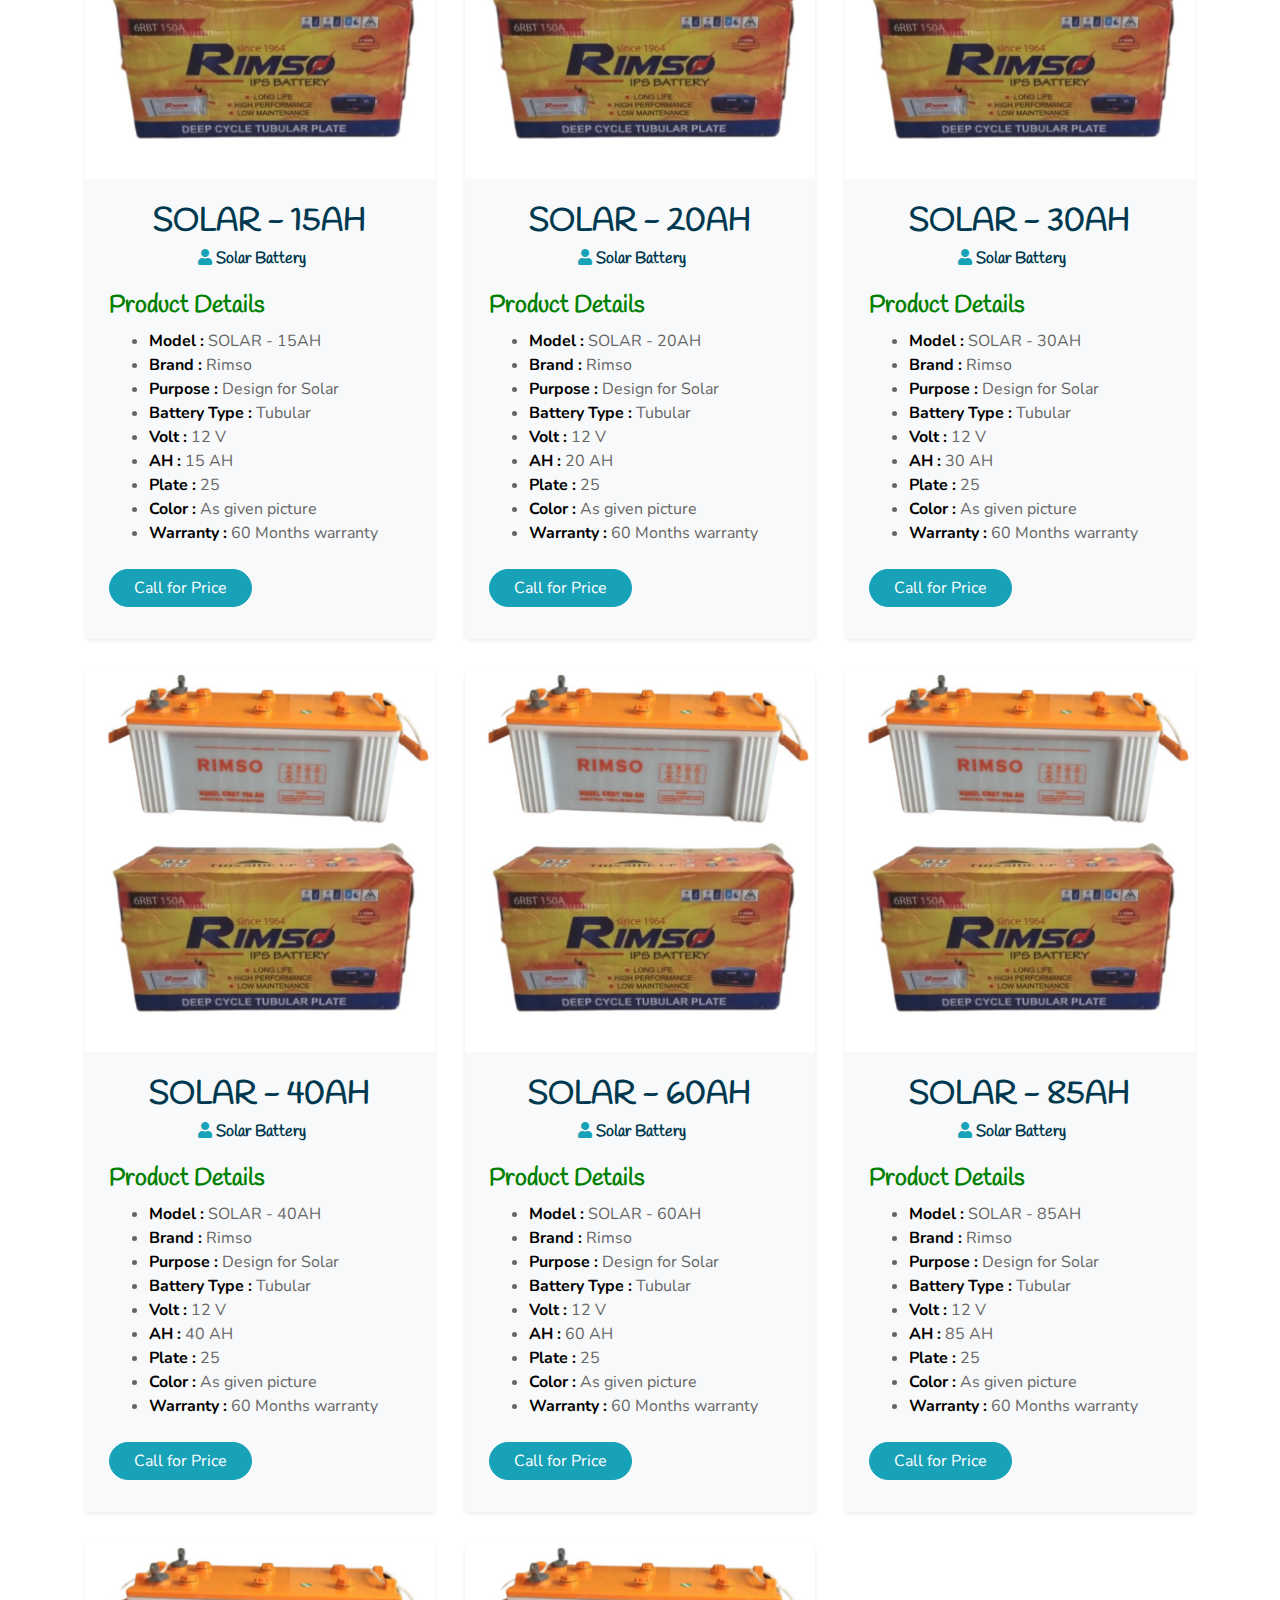
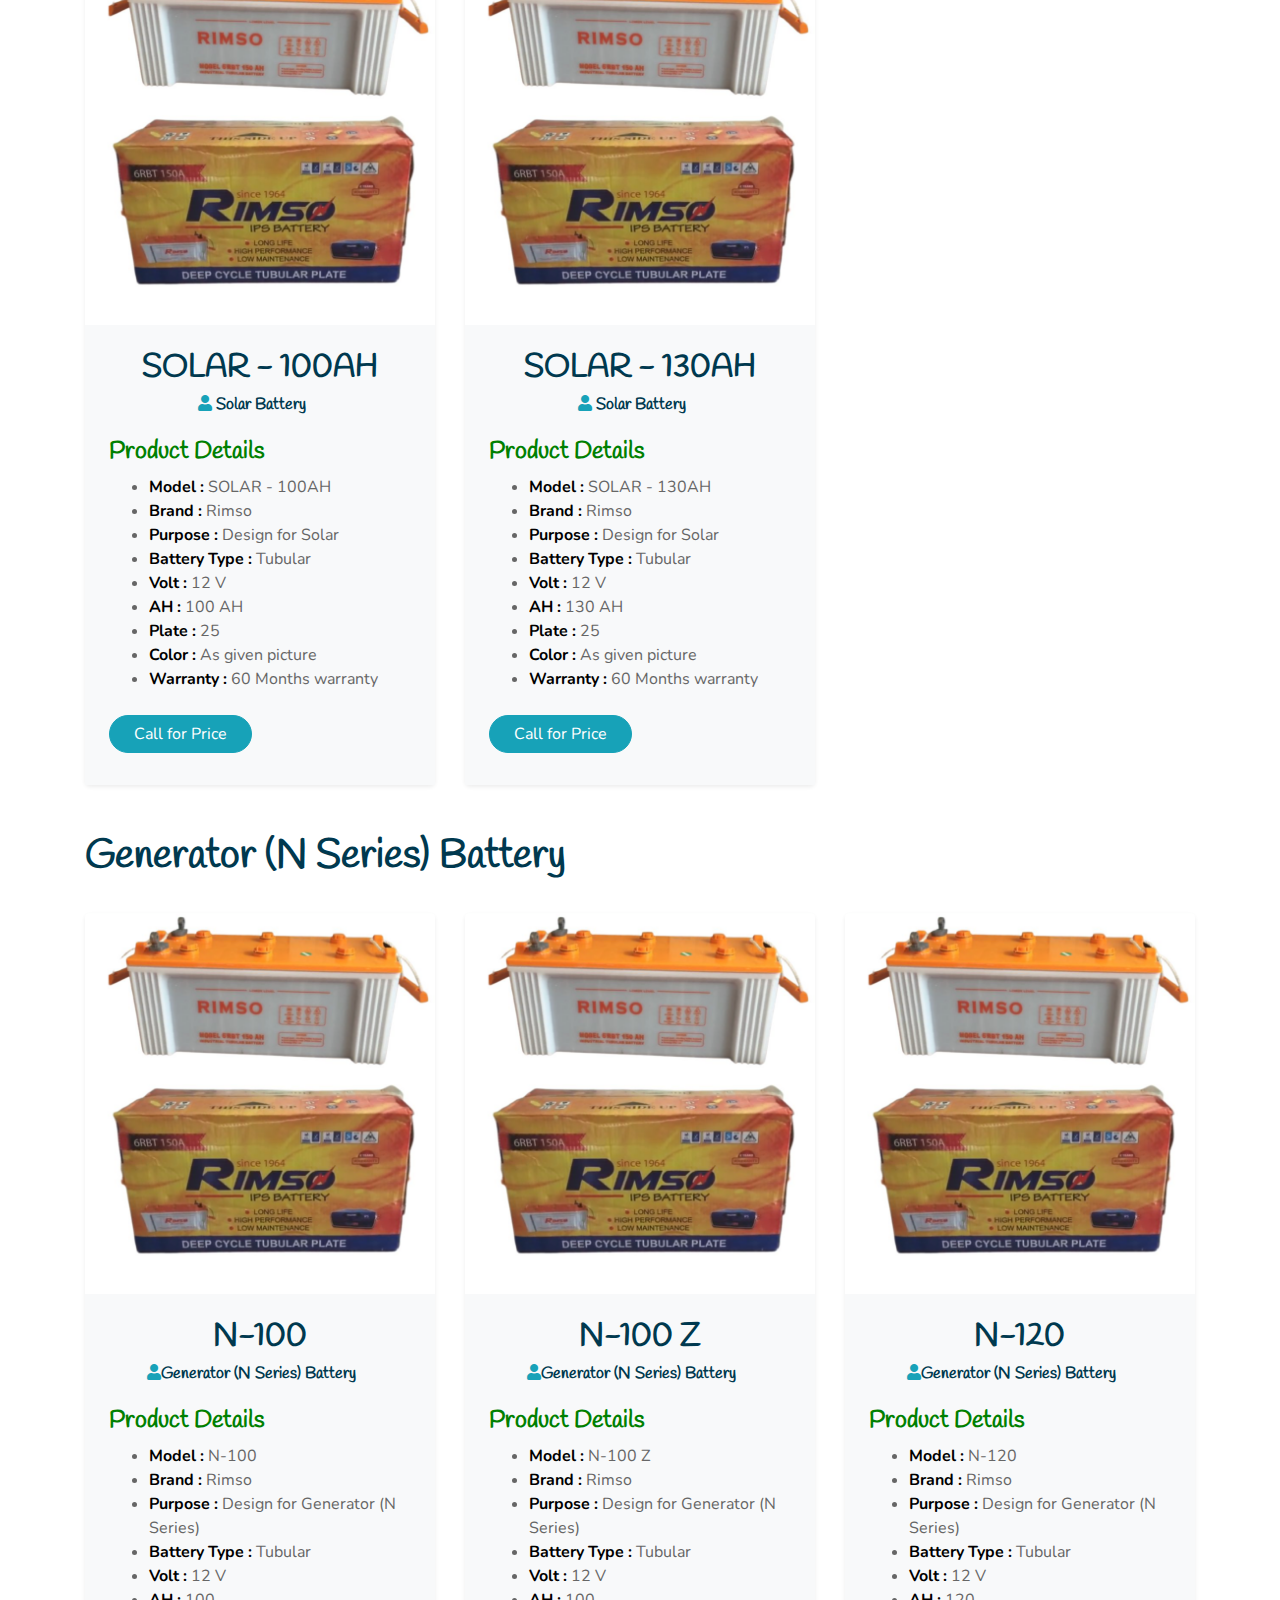
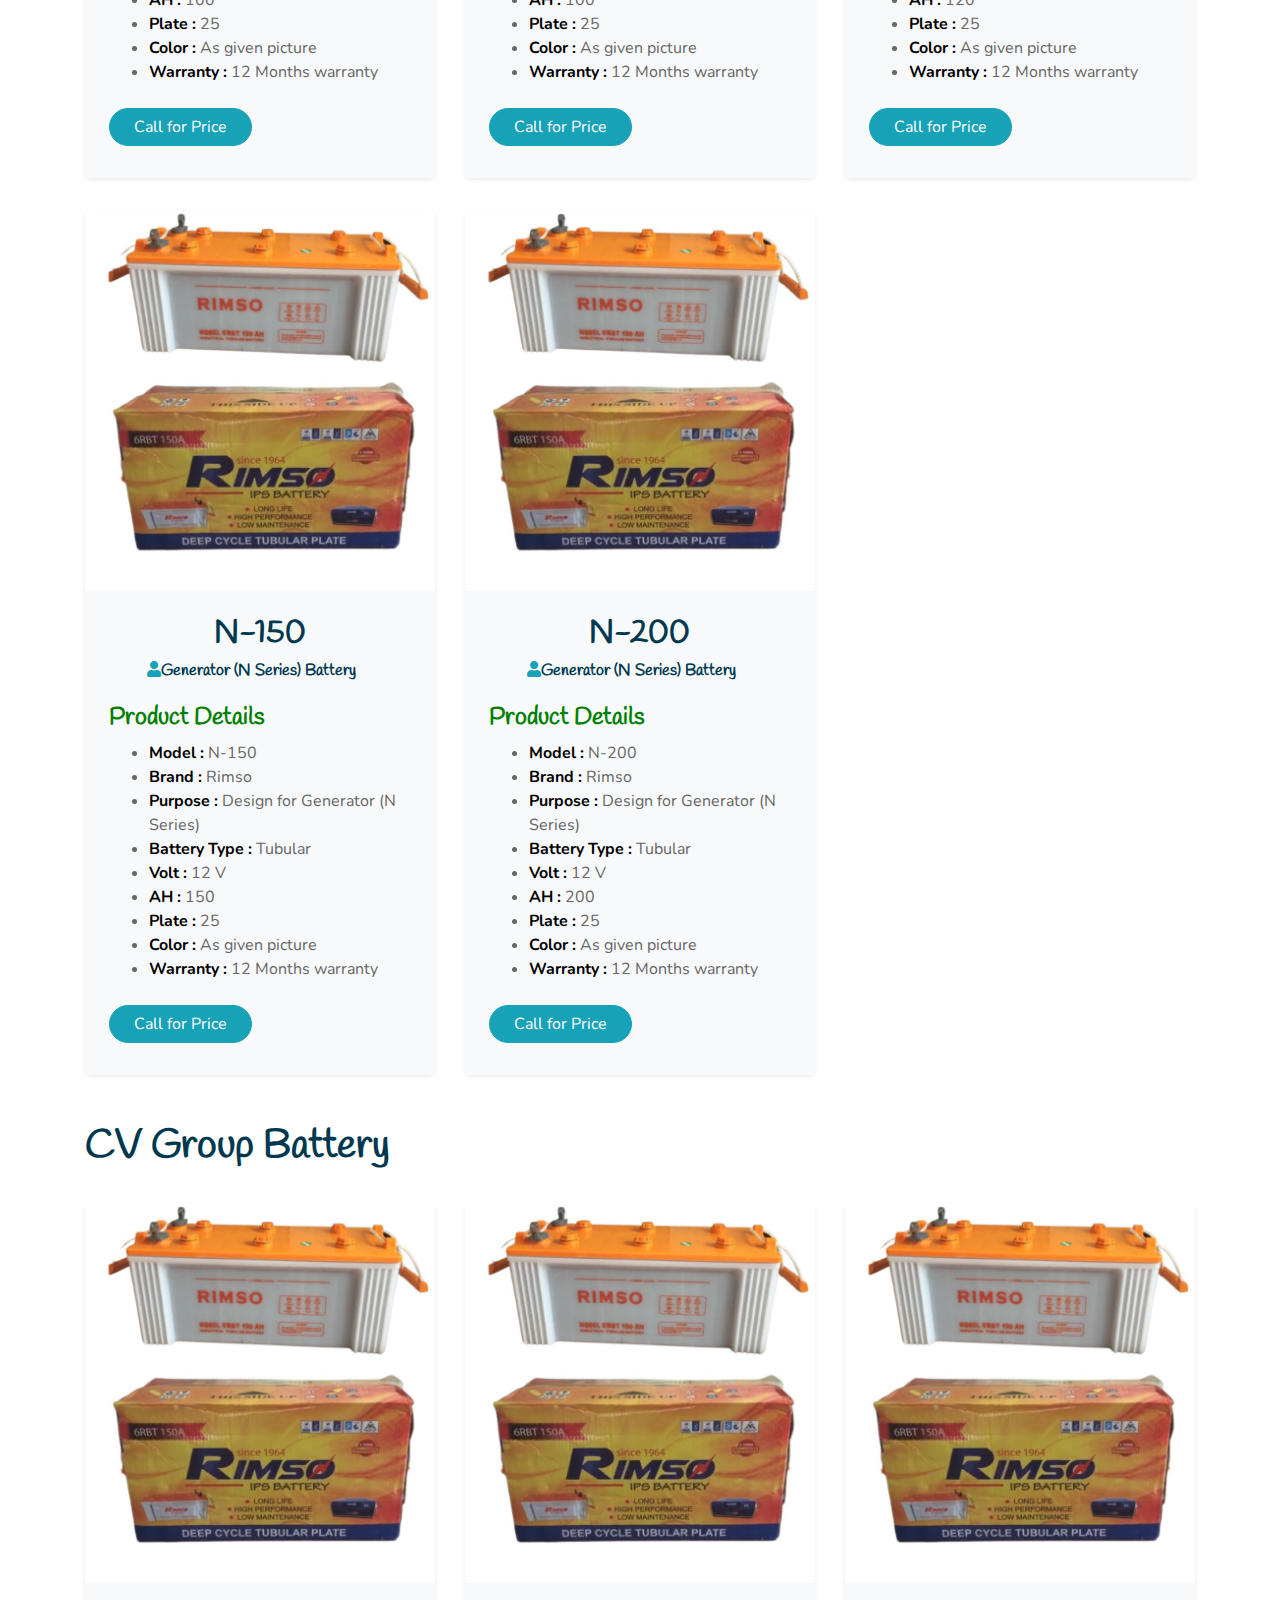
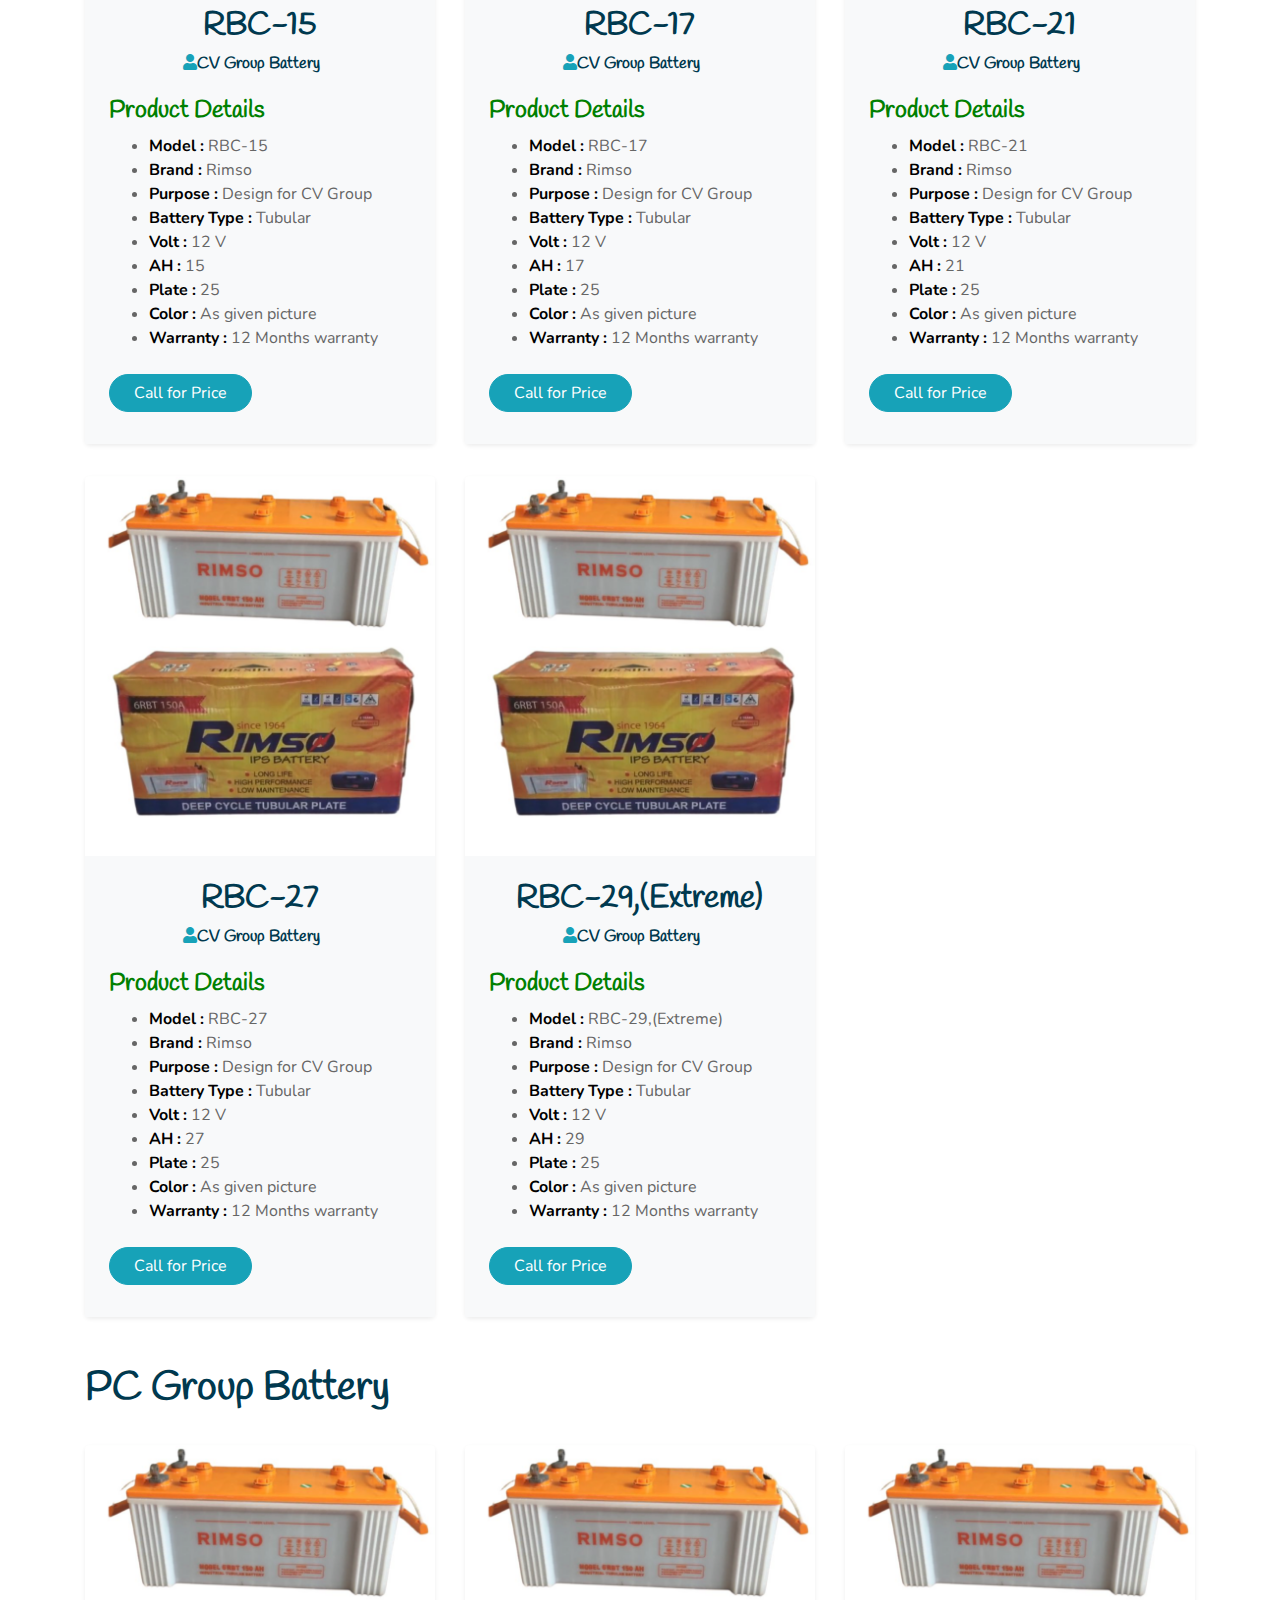
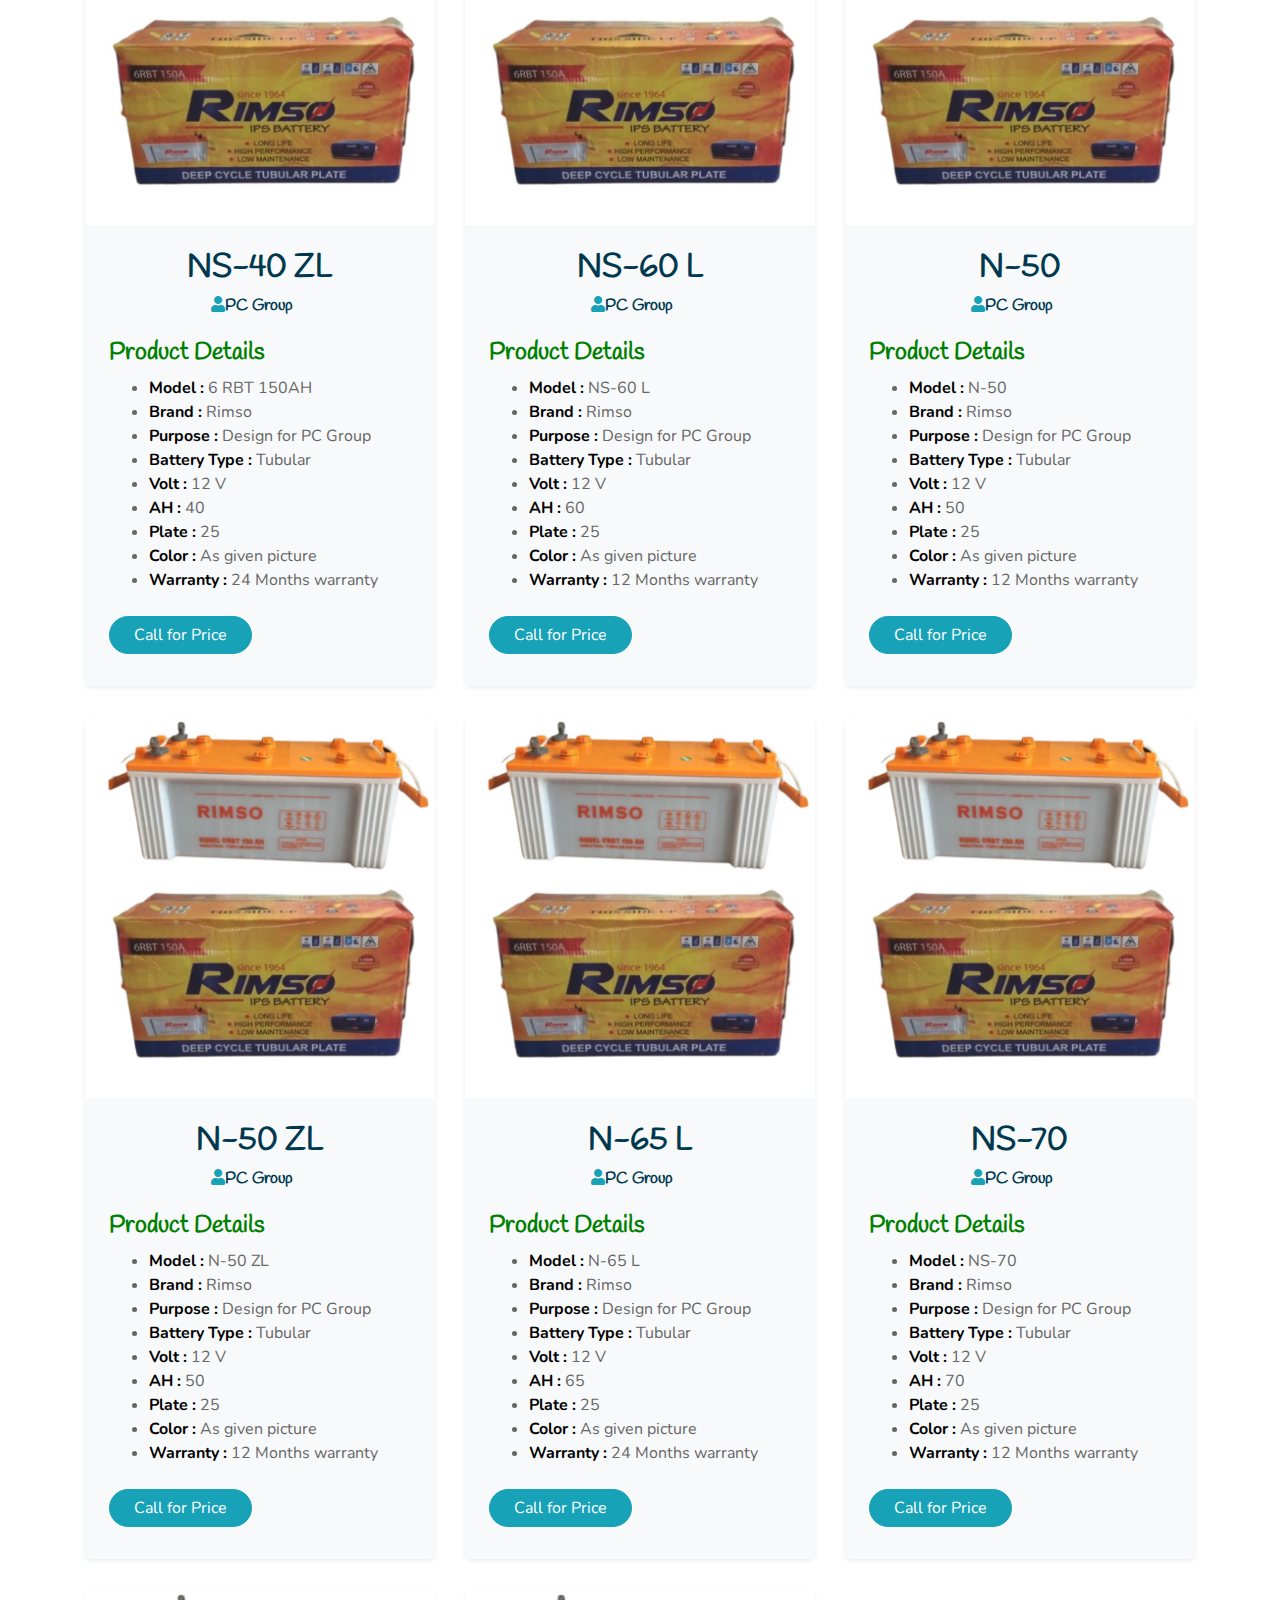
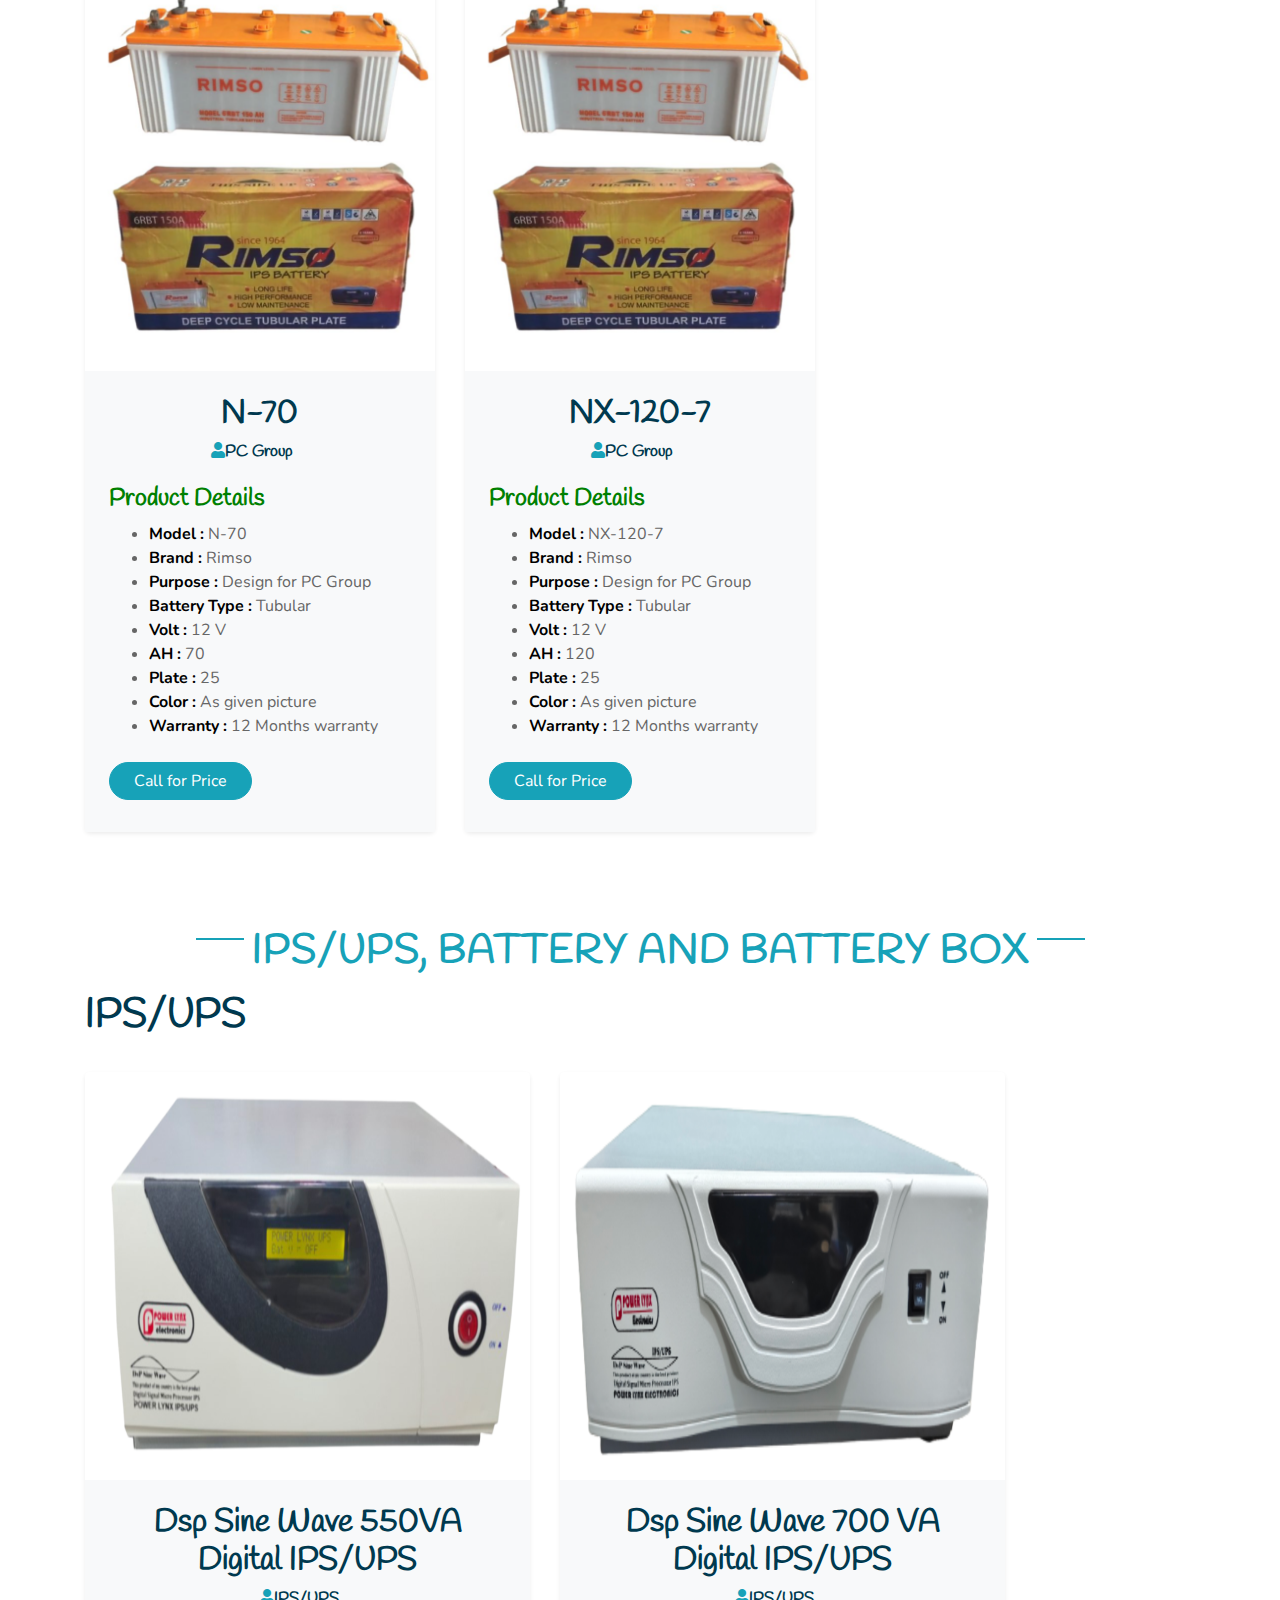
==== commit 5bf2f795: "[ADD] Add ips and ups" ====
--- a/index.html
+++ b/index.html
@@ -59,6 +59,7 @@
                         <div class="dropdown-menu rounded-0 m-0">
                             <a href="#ips-ups" class="dropdown-item">IPS/UPS</a>
                             <a href="#ips-ups-battery" class="dropdown-item">IPS/UPS and Battery</a>
+                            <a href="#battery-box" class="dropdown-item">Battery Box</a>
                         </div>
                     </div>
                     <a href="contact.html" class="nav-item nav-link">Contact</a>
@@ -1137,251 +1138,631 @@
     <div id="ips" class="container-fluid pt-5">
         <div class="container">
             <div class="text-center pb-2">
-                <h1 class="section-title px-5"><span class="px-2">IPS</span></h1>
+                <h1 class="section-title px-5"><span class="px-2">IPS/UPS, Battery and Battery Box</span></h1>
             </div>
-            <div class="text-left pb-2">
-                <h1 class="mb-4">IPS/UPS</h1>
+            <div id="ips-ups">
+                <div class="text-left pb-2">
+                    <h1 class="mb-4">IPS/UPS</h1>
+                </div>
+                <div class="row pb-6">
+                    <div class="col-lg-5 mb-5">
+                        <div class="card border-0 shadow-sm mb-6">
+                            <img class="card-img-top mb-2 img-h-400" src="img/ips/dsp_sine_wave_550va.png" alt="Dsp Sine Wave 550VA Digital IPS/UPS">
+                            <div class="card-body bg-light p-4">
+                                <h2 style="text-align: center">Dsp Sine Wave 550VA Digital IPS/UPS</h2>
+                                <div class="d-flex justify-content-center mb-3">
+                                    <h6 class="mr-3"><i class="fa fa-user text-primary"></i>IPS/UPS</h6>
+                                </div>
+                                <h4 style="color:green">Product Specifications</h4>
+
+                                <ul>
+                                    <li><span class="attr-clr">Model : </span><span>Dsp Sine Wave 550VA Digital IPS/UPS</span></li>
+                                    <li><span class="attr-clr">Brand : </span><span>LYNX</span></li>
+                                    <li><span class="attr-clr">SkU COD : </span><span>PLE-20181</span></li>
+                                    <li><span class="attr-clr">Capacity : </span><span>PL-C 550 VA</span></li>
+                                    <li><span class="attr-clr">Output Power : </span><span>425 Watt</span></li>
+                                    <li><span class="attr-clr">AC Output : </span><span>~220V+/-10%,50HZ</span></li>
+                                    <li><span class="attr-clr">AC Input : </span><span>130V-250V (50HZ).AC.</span></li>
+                                    <li><span class="attr-clr">Efficiency : </span><span>Higher Than 99%</span></li>
+                                    <li><span class="attr-clr">Transforming Speed : </span><span>10 Mile sec</span></li>
+                                    <li><span class="attr-clr">Inverter Output Voltage : </span><span>220V(+/-5%) 50HZ(+/-10%)AC</span></li>
+                                    <li><span class="attr-clr">Inverter Auto Changing Mood Voltage : </span><span>160V-260V AC</span></li>
+                                    <li><span class="attr-clr">Use a Battery : </span><span>100 AH 12 V DC</span></li>
+                                    <li><span class="attr-clr">Country of Origin : </span><span>Bangladesh</span></li>
+                                    <li><span class="attr-clr">Usage : </span><span>100 Watt Fan 2 PC,20 Watt LDE Light 4 PC, 65/80 Watt LED TV 1 PC</span></li>
+                                </ul>
+                               <h6 style="color:green;">Best Use for:</h6>
+                                <ul>
+                                    <li>Smart Battery Charging Technology (DC Battery Charging Control)To Enhance Up To 99% Battery Life</li>
+                                    <li>Low Voltage Charging Options As Low As 130 Volts Mains Power</li>
+                                    <li>Fuse In Order To Provide The Short Circuit Or Overload At Output In Mains Mode.</li>
+                                    <li>Dual Battery Charging Options For Flat Plate & Tubular Batteries</li>
+                                    <li>SMP Circuit Based Design For Better Product Reliability</li>
+                                    <li>Thermal Protection For Safety Against High Internal Product Temperature MCB For Reverse Battery Polarity Protection IRF Moffat Design For Safe And Reliable Operation</li>
+                                    <li>LCD Display For Better Describing The Product Status.</li>
+                                    <li>Auto Reset & Auto Coaling Fan & Battery Low Reset</li>
+                                </ul>
+                                <a href="" class="btn btn-primary px-4 mx-auto my-2">Call for Price</a>
+                            </div>
+                        </div>
+                    </div>
+                    <div class="col-lg-5 mb-5">
+                        <div class="card border-0 shadow-sm mb-6">
+                            <img class="card-img-top mb-2 img-h-400" src="img/ips/dsp_sine_wave_700_va.png" alt="Dsp Sine Wave 550VA Digital IPS/UPS">
+                            <div class="card-body bg-light p-4">
+                                <h2 style="text-align: center">Dsp Sine Wave 700 VA Digital IPS/UPS</h2>
+                                <div class="d-flex justify-content-center mb-3">
+                                    <h6 class="mr-3"><i class="fa fa-user text-primary"></i>IPS/UPS</h6>
+                                </div>
+                                <h4 style="color:green">Product Specifications</h4>
+                                <ul>
+                                    <li><span class="attr-clr">Model : </span><span>Dsp Sine Wave 550VA Digital IPS/UPS</span></li>
+                                    <li><span class="attr-clr">Brand : </span><span>LYNX</span></li>
+                                    <li><span class="attr-clr">SkU COD : </span><span>PLE-20182</span></li>
+                                    <li><span class="attr-clr">Capacity : </span><span>PL-C 700 VA</span></li>
+                                    <li><span class="attr-clr">Output Power : </span><span>550 Watt</span></li>
+                                    <li><span class="attr-clr">AC Output : </span><span>~220V+/-10%,50HZ</span></li>
+                                    <li><span class="attr-clr">AC Input : </span><span>130V-250V (50HZ).AC.</span></li>
+                                    <li><span class="attr-clr">Efficiency : </span><span>Higher Than 99%</span></li>
+                                    <li><span class="attr-clr">Transforming Speed : </span><span>10 Mile sec</span></li>
+                                    <li><span class="attr-clr">Inverter Output Voltage : </span><span>220V(+/-5%),50HZ(+/-10%)AC</span></li>
+                                    <li><span class="attr-clr">Inverter Auto Changing Mood Voltage : </span><span>160V-260V AC</span></li>
+                                    <li><span class="attr-clr">Use a Battery : </span><span>130 A H 12 V DC</span></li>
+                                    <li><span class="attr-clr">Country of Origin : </span><span>Bangladesh</span></li>
+                                    <li><span class="attr-clr">Usage : </span><span>100 Watt Fan 3 PC,20 Watt LDE  Light 5 PC, 65/80 Watt LED TV 1 PC </span></li>
+                                </ul>
+                                <h6 style="color:green;">Best Use for:</h6>
+                                <ul>
+                                    <li>Smart Battery Charging Technology (DC Battery Charging Control)To Enhance Up To 99% Battery Life</li>
+                                    <li>Low Voltage Charging Options As Low As 130 Volts Mains Power</li>
+                                    <li>Fuse In Order To Provide The Short Circuit Or Overload At Output In Mains Mode.</li>
+                                    <li>Dual Battery Charging Options For Flat Plate & Tubular Batteries</li>
+                                    <li>SMP Circuit Based Design For Better Product Reliability</li>
+                                    <li>Thermal Protection For Safety Against High Internal Product Temperature MCB For Reverse Battery Polarity Protection IRF Moffat Design For Safe And Reliable Operation</li>
+                                    <li>LCD Display For Better Describing The Product Status</li>
+                                    <li>Auto Reset & Auto Coaling Fan & Battery Low Reset</li>
+                                </ul>
+                                <a href="" class="btn btn-primary px-4 mx-auto my-2">Call for Price</a>
+                            </div>
+                        </div>
+                    </div>
+                    <div class="col-lg-5 mb-5">
+                        <div class="card border-0 shadow-sm mb-6">
+                            <img class="card-img-top mb-2 img-h-400" src="img/ips/dsp_sine_wave_900_va.png" alt="Dsp Sine Wave 900 VA Digital IPS/UPS">
+                            <div class="card-body bg-light p-4">
+                                <h2 style="text-align: center">Dsp Sine Wave 900 VA Digital IPS/UPS</h2>
+                                <div class="d-flex justify-content-center mb-3">
+                                    <h6 class="mr-3"><i class="fa fa-user text-primary"></i>IPS/UPS</h6>
+                                </div>
+                                <h4 style="color:green">Product Specifications</h4>
+                                <ul>
+                                    <li><span class="attr-clr">Model : </span><span>Dsp Sine Wave 900 VA Digital IPS/UPS</span></li>
+                                    <li><span class="attr-clr">Brand : </span><span>LYNX</span></li>
+                                    <li><span class="attr-clr">SkU COD : </span><span>PLE-20183</span></li>
+                                    <li><span class="attr-clr">Capacity : </span><span>PL-C 900 VA</span></li>
+                                    <li><span class="attr-clr">Output Power : </span><span>650 Watt</span></li>
+                                    <li><span class="attr-clr">AC Output : </span><span>~220V+/-10%,50HZ</span></li>
+                                    <li><span class="attr-clr">AC Input : </span><span>130V-250V (50HZ).AC.</span></li>
+                                    <li><span class="attr-clr">Efficiency : </span><span>Higher Than 99%</span></li>
+                                    <li><span class="attr-clr">Transforming Speed : </span><span>10 Mile sec</span></li>
+                                    <li><span class="attr-clr">Inverter Output Voltage : </span><span>220V(+/-5%),50HZ(+/-10%)AC</span></li>
+                                    <li><span class="attr-clr">Inverter Auto Changing Mood Voltage : </span><span>160V-260V AC</span></li>
+                                    <li><span class="attr-clr">Use a Battery : </span><span>165A H 12 V DC</span></li>
+                                    <li><span class="attr-clr">Country of Origin : </span><span>Bangladesh</span></li>
+                                    <li><span class="attr-clr">Usage : </span><span>100 Watt Fan 4 PC,20 Watt LDE  Light 6 PC, 65/80 Watt LED TV 1 PC</span></li>
+                                </ul>
+                                <h6 style="color:green;">Best Use for:</h6>
+                                <ul>
+                                    <li>Smart Battery Charging Technology (DC Battery Charging Control)To Enhance Up To 99% Battery Life</li>
+                                    <li>Low Voltage Charging Options As Low As 130 Volts Mains Power</li>
+                                    <li>Fuse In Order To Provide The Short Circuit Or Overload At Output In Mains Mode</li>
+                                    <li>Dual Battery Charging Options For Flat Plate & Tubular Batteries</li>
+                                    <li>SMP Circuit Based Design For Better Product Reliability</li>
+                                    <li>Thermal Protection For Safety Against High Internal Product Temperature MCB For Reverse Battery Polarity Protection IRF Moffat Design For Safe And Reliable Operation</li>
+                                    <li>LCD Display For Better Describing The Product Status</li>
+                                    <li>Auto Reset & Auto Coaling Fan & Battery Low Reset</li>
+                                </ul>
+                                <a href="" class="btn btn-primary px-4 mx-auto my-2">Call for Price</a>
+                            </div>
+                        </div>
+                    </div>
+                    <div class="col-lg-5 mb-5">
+                        <div class="card border-0 shadow-sm mb-6">
+                            <img class="card-img-top mb-2 img-h-400" src="img/ips/dsp_sine_wave_1100_va.png" alt="Dsp Sine Wave 1100 VA Digital IPS/UPS">
+                            <div class="card-body bg-light p-4">
+                                <h2 style="text-align: center">Dsp Sine Wave 1100 VA Digital IPS/UPS</h2>
+                                <div class="d-flex justify-content-center mb-3">
+                                    <h6 class="mr-3"><i class="fa fa-user text-primary"></i>IPS/UPS</h6>
+                                </div>
+                                <h4 style="color:green">Product Specifications</h4>
+                                <ul>
+                                    <li><span class="attr-clr">Model : </span><span>Dsp Sine Wave 1100 VA Digital IPS/UPS</span></li>
+                                    <li><span class="attr-clr">Brand : </span><span>LYNX</span></li>
+                                    <li><span class="attr-clr">SkU COD : </span><span>PLE-20184</span></li>
+                                    <li><span class="attr-clr">Capacity : </span><span>PL-C 1100 VA</span></li>
+                                    <li><span class="attr-clr">Output Power : </span><span>850 Watt</span></li>
+                                    <li><span class="attr-clr">AC Output : </span><span>~220V+/-10%,50HZ</span></li>
+                                    <li><span class="attr-clr">AC Input : </span><span>130V-250V (50HZ).AC.</span></li>
+                                    <li><span class="attr-clr">Efficiency : </span><span>Higher Than 99%</span></li>
+                                    <li><span class="attr-clr">Transforming Speed : </span><span>10 Mile sec</span></li>
+                                    <li><span class="attr-clr">Inverter Output Voltage : </span><span>220V(+/-5%),50HZ(+/-10%)AC</span></li>
+                                    <li><span class="attr-clr">Inverter Auto Changing Mood Voltage : </span><span>160V-260V AC</span></li>
+                                    <li><span class="attr-clr">Use a Battery : </span><span>200 A H 12 V DC</span></li>
+                                    <li><span class="attr-clr">Country of Origin : </span><span>Bangladesh</span></li>
+                                    <li><span class="attr-clr">Usage : </span><span>100 Watt Fan 4 PC,20 Watt LDE  Light 6 PC, 65/80 Watt LED TV 1 PC</span></li>
+                                </ul>
+                                <h6 style="color:green;">Best Use for:</h6>
+                                <ul>
+                                    <li>Smart Battery Charging Technology (DC Battery Charging Control)To Enhance Up To 99% Battery Life</li>
+                                    <li>Low Voltage Charging Options As Low As 130 Volts Mains Power</li>
+                                    <li>Fuse In Order To Provide The Short Circuit Or Overload At Output In Mains Mode</li>
+                                    <li>Dual Battery Charging Options For Flat Plate & Tubular Batteries</li>
+                                    <li>SMP Circuit Based Design For Better Product Reliability</li>
+                                    <li>Thermal Protection For Safety Against High Internal Product Temperature MCB For Reverse Battery Polarity Protection IRF Moffat Design For Safe And Reliable Operation</li>
+                                    <li>LCD Display For Better Describing The Product Status</li>
+                                    <li>Auto Reset & Auto Coaling Fan & Battery Low Reset</li>
+                                </ul>
+                                <a href="" class="btn btn-primary px-4 mx-auto my-2">Call for Price</a>
+                            </div>
+                        </div>
+                    </div>
+                    <div class="col-lg-5 mb-5">
+                        <div class="card border-0 shadow-sm mb-6">
+                            <img class="card-img-top mb-2 img-h-400" src="img/ips/dsp_sine_wave_1450_va.png" alt="Dsp Sine Wave 1450 VA Digital IPS/UPS">
+                            <div class="card-body bg-light p-4">
+                                <h2 style="text-align: center">Dsp Sine Wave 1450 VA Digital IPS/UPS</h2>
+                                <div class="d-flex justify-content-center mb-3">
+                                    <h6 class="mr-3"><i class="fa fa-user text-primary"></i>IPS/UPS</h6>
+                                </div>
+                                <h4 style="color:green">Product Specifications</h4>
+                                <ul>
+                                    <li><span class="attr-clr">Model : </span><span>Dsp Sine Wave 1450 VA Digital IPS/UPS</span></li>
+                                    <li><span class="attr-clr">Brand : </span><span>LYNX</span></li>
+                                    <li><span class="attr-clr">SkU COD : </span><span>PLE-20185</span></li>
+                                    <li><span class="attr-clr">Capacity : </span><span>PL-C 1450 VA</span></li>
+                                    <li><span class="attr-clr">Output Power : </span><span>1100 Watt</span></li>
+                                    <li><span class="attr-clr">AC Output : </span><span>~220V+/-10%,50HZ</span></li>
+                                    <li><span class="attr-clr">AC Input : </span><span>130V-250V (50HZ).AC.</span></li>
+                                    <li><span class="attr-clr">Efficiency : </span><span>Higher Than 99%</span></li>
+                                    <li><span class="attr-clr">Transforming Speed : </span><span>10 Mile sec</span></li>
+                                    <li><span class="attr-clr">Inverter Output Voltage : </span><span>220V(+/-5%),50HZ(+/-10%)AC</span></li>
+                                    <li><span class="attr-clr">Inverter Auto Changing Mood Voltage : </span><span>160V-260V AC</span></li>
+                                    <li><span class="attr-clr">Use a Battery : </span><span>200 A H 12 V DC</span></li>
+                                    <li><span class="attr-clr">Country of Origin : </span><span>Bangladesh</span></li>
+                                    <li><span class="attr-clr">Usage : </span><span>100 Watt Fan 4 PC,20 Watt LDE  Light 6 PC, 65/80 Watt LED TV 1 PC</span></li>
+                                </ul>
+                                <h6 style="color:green;">Best Use for:</h6>
+                                <ul>
+                                    <li>Smart Battery Charging Technology (DC Battery Charging Control)To Enhance Up To 99% Battery Life</li>
+                                    <li>Low Voltage Charging Options As Low As 130 Volts Mains Power</li>
+                                    <li>Fuse In Order To Provide The Short Circuit Or Overload At Output In Mains Mode</li>
+                                    <li>Dual Battery Charging Options For Flat Plate & Tubular Batteries</li>
+                                    <li>SMP Circuit Based Design For Better Product Reliability</li>
+                                    <li>Thermal Protection For Safety Against High Internal Product Temperature MCB For Reverse Battery Polarity Protection IRF Moffat Design For Safe And Reliable Operation</li>
+                                    <li>LCD Display For Better Describing The Product Status</li>
+                                    <li>Auto Reset & Auto Coaling Fan & Battery Low Reset</li>
+                                </ul>
+                                <a href="" class="btn btn-primary px-4 mx-auto my-2">Call for Price</a>
+                            </div>
+                        </div>
+                    </div>
+                    <div class="col-lg-5 mb-5">
+                        <div class="card border-0 shadow-sm mb-6">
+                            <img class="card-img-top mb-2 img-h-400" src="img/ips/dsp_sine_wave_1600_va.png" alt="Dsp Sine Wave 1600 VA Digital IPS/UPS">
+                            <div class="card-body bg-light p-4">
+                                <h2 style="text-align: center">Dsp Sine Wave 1600 VA Digital IPS/UPS</h2>
+                                <div class="d-flex justify-content-center mb-3">
+                                    <h6 class="mr-3"><i class="fa fa-user text-primary"></i>IPS/UPS</h6>
+                                </div>
+                                <h4 style="color:green">Product Specifications</h4>
+                                <ul>
+                                    <li><span class="attr-clr">Model : </span><span>Dsp Sine Wave 1600 VA Digital IPS/UPS</span></li>
+                                    <li><span class="attr-clr">Brand : </span><span>LYNX</span></li>
+                                    <li><span class="attr-clr">SkU COD : </span><span>PLE-20185</span></li>
+                                    <li><span class="attr-clr">Capacity : </span><span>PL-C 1600 VA</span></li>
+                                    <li><span class="attr-clr">Output Power : </span><span>1300 Watt</span></li>
+                                    <li><span class="attr-clr">AC Output : </span><span>~220V+/-10%,50HZ</span></li>
+                                    <li><span class="attr-clr">AC Input : </span><span>130V-250V (50HZ).AC.</span></li>
+                                    <li><span class="attr-clr">Efficiency : </span><span>Higher Than 99%</span></li>
+                                    <li><span class="attr-clr">Inverter Auto Changing Mood Voltage : </span><span>160V-260V AC</span></li>
+                                    <li><span class="attr-clr">Transforming Speed : </span><span>10 Mile sec</span></li>
+                                    <li><span class="attr-clr">Inverter Output Voltage : </span><span>220V(+/-5%),50HZ(+/-10%)AC</span></li>
+                                    <li><span class="attr-clr">Use a Battery : </span><span>165 A H 24 V DC</span></li>
+                                    <li><span class="attr-clr">Country of Origin : </span><span>Bangladesh</span></li>
+                                    <li><span class="attr-clr">Usage : </span><span>100 Watt Fan 7 PC,20 Watt LDE  Light 10 PC,65/80 Watt LED TV 1 PC 350 Watt Computer 1 PC</span></li>
+                                </ul>
+                                <h6 style="color:green;">Best Use for:</h6>
+                                <ul>
+                                    <li>Smart Battery Charging Technology (DC Battery Charging Control)To Enhance Up To 99% Battery Life</li>
+                                    <li>Low Voltage Charging Options As Low As 130 Volts Mains Power</li>
+                                    <li>Fuse In Order To Provide The Short Circuit Or Overload At Output In Mains Mode</li>
+                                    <li>Dual Battery Charging Options For Flat Plate & Tubular Batteries</li>
+                                    <li>SMP Circuit Based Design For Better Product Reliability</li>
+                                    <li>Thermal Protection For Safety Against High Internal Product Temperature MCB For Reverse Battery Polarity Protection IRF Moffat Design For Safe And Reliable Operation</li>
+                                    <li>LCD Display For Better Describing The Product Status</li>
+                                    <li>Auto Reset & Auto Coaling Fan & Battery Low Reset</li>
+                                </ul>
+                                <a href="" class="btn btn-primary px-4 mx-auto my-2">Call for Price</a>
+                            </div>
+                        </div>
+                    </div>
+                    <div class="col-lg-5 mb-5">
+                        <div class="card border-0 shadow-sm mb-6">
+                            <img class="card-img-top mb-2 img-h-400" src="img/ips/dsp_sine_wave_2250_va.png" alt="Dsp Sine Wave 2250 VA Digital IPS/UPS">
+                            <div class="card-body bg-light p-4">
+                                <h2 style="text-align: center">Dsp Sine Wave 2250 VA Digital IPS/UPS</h2>
+                                <div class="d-flex justify-content-center mb-3">
+                                    <h6 class="mr-3"><i class="fa fa-user text-primary"></i>IPS/UPS</h6>
+                                </div>
+                                <h4 style="color:green">Product Specifications</h4>
+                                <ul>
+                                    <li><span class="attr-clr">Model : </span><span>Dsp Sine Wave 2250 VA Digital IPS/UPS</span></li>
+                                    <li><span class="attr-clr">Brand : </span><span>LYNX</span></li>
+                                    <li><span class="attr-clr">SkU COD : </span><span>PLE-20187</span></li>
+                                    <li><span class="attr-clr">Capacity : </span><span>PL-C 2250 VA</span></li>
+                                    <li><span class="attr-clr">Output Power : </span><span>1800 Watt</span></li>
+                                    <li><span class="attr-clr">AC Output : </span><span>~220V+/-10%,50HZ</span></li>
+                                    <li><span class="attr-clr">AC Input : </span><span>130V-250V (50HZ).AC.</span></li>
+                                    <li><span class="attr-clr">Efficiency : </span><span>Higher Than 99%</span></li>
+                                    <li><span class="attr-clr">Inverter Auto Changing Mood Voltage : </span><span>160V-260V AC</span></li>
+                                    <li><span class="attr-clr">Transforming Speed : </span><span>10 Mile sec</span></li>
+                                    <li><span class="attr-clr">Inverter Output Voltage : </span><span>220V(+/-5%),50HZ(+/-10%)AC</span></li>
+                                    <li><span class="attr-clr">Use a Battery : </span><span>200 A H 24 V DC</span></li>
+                                    <li><span class="attr-clr">Country of Origin : </span><span>Bangladesh</span></li>
+                                    <li><span class="attr-clr">Usage : </span><span>100 Watt Fan 9 PC,20 Watt LDE  Light 10 PC,65/80 Watt LED TV 1 PC 350 Watt Computer 2 PC</span></li>
+                                </ul>
+                                <h6 style="color:green;">Best Use for:</h6>
+                                <ul>
+                                    <li>Smart Battery Charging Technology (DC Battery Charging Control)To Enhance Up To 99% Battery Life</li>
+                                    <li>Low Voltage Charging Options As Low As 130 Volts Mains Power</li>
+                                    <li>Fuse In Order To Provide The Short Circuit Or Overload At Output In Mains Mode</li>
+                                    <li>Dual Battery Charging Options For Flat Plate & Tubular Batteries</li>
+                                    <li>SMP Circuit Based Design For Better Product Reliability</li>
+                                    <li>Thermal Protection For Safety Against High Internal Product Temperature MCB For Reverse Battery Polarity Protection IRF Moffat Design For Safe And Reliable Operation</li>
+                                    <li>LCD Display For Better Describing The Product Status</li>
+                                    <li>Auto Reset & Auto Coaling Fan & Battery Low Reset</li>
+                                </ul>
+                                <a href="" class="btn btn-primary px-4 mx-auto my-2">Call for Price</a>
+                            </div>
+                        </div>
+                    </div>
+                </div>
             </div>
-            <div class="row pb-3">
-                <div class="col-lg-6 mb-6">
-                    <div class="card border-0 shadow-sm mb-6">
-                        <img class="card-img-top mb-2" src="img/ips/dsp_sine_wave_550va.png" alt="Dsp Sine Wave 550VA Digital IPS/UPS">
-                        <div class="card-body bg-light p-4">
-                            <h2 style="text-align: center">Dsp Sine Wave 550VA Digital IPS/UPS</h2>
-                            <div class="d-flex justify-content-center mb-3">
-                                <h6 class="mr-3"><i class="fa fa-user text-primary"></i>IPS/UPS</h6>
-                            </div>
-                            <h4 style="color:green">Product Specifications</h4>
-
-                            <ul>
-                                <li><span class="attr-clr">Model : </span><span>Dsp Sine Wave 550VA Digital IPS/UPS</span></li>
-                                <li><span class="attr-clr">Brand : </span><span>LYNX</span></li>
-                                <li><span class="attr-clr">SkU COD : </span><span>PLE-20181</span></li>
-                                <li><span class="attr-clr">Capacity : </span><span>PL-C 550 VA</span></li>
-                                <li><span class="attr-clr">Output Power : </span><span>425 Watt</span></li>
-                                <li><span class="attr-clr">AC Output : </span><span>~220V+/-10%,50HZ</span></li>
-                                <li><span class="attr-clr">AC Input : </span><span>130V-250V (50HZ).AC.</span></li>
-                                <li><span class="attr-clr">Efficiency : </span><span>Higher Than 99%</span></li>
-                                <li><span class="attr-clr">Transforming Speed : </span><span>10 Mile sec</span></li>
-                                <li><span class="attr-clr">Inverter Output Voltage : </span><span>220V(+/-5%) 50HZ(+/-10%)AC</span></li>
-                                <li><span class="attr-clr">Inverter Auto Changing Mood Voltage : </span><span>160V-260V AC</span></li>
-                                <li><span class="attr-clr">Use a Battery : </span><span>100 AH 12 V DC</span></li>
-                                <li><span class="attr-clr">Country of Origin : </span><span>Bangladesh</span></li>
-                                <li><span class="attr-clr">Usage : </span><span>100 Watt Fan 2 PC,20 Watt LDE Light 4 PC, 65/80 Watt LED TV 1 PC</span></li>
-                            </ul>
-                           <h6 style="color:green;">Best Use for:</h6>
-                            <ul>
-                                <li>Smart Battery Charging Technology (DC Battery Charging Control)To Enhance Up To 99% Battery Life</li>
-                                <li>Low Voltage Charging Options As Low As 130 Volts Mains Power</li>
-                                <li>Fuse In Order To Provide The Short Circuit Or Overload At Output In Mains Mode.</li>
-                                <li>Dual Battery Charging Options For Flat Plate & Tubular Batteries</li>
-                                <li>SMP Circuit Based Design For Better Product Reliability</li>
-                                <li>Thermal Protection For Safety Against High Internal Product Temperature MCB For Reverse Battery Polarity Protection IRF Moffat Design For Safe And Reliable Operation</li>
-                                <li>LCD Display For Better Describing The Product Status.</li>
-                                <li>Auto Reset & Auto Coaling Fan & Battery Low Reset</li>
-                            </ul>
-                            <a href="" class="btn btn-primary px-4 mx-auto my-2">Call for Price</a>
-                        </div>
-                    </div>
-                </div>
-                <div class="col-lg-6 mb-6">
-                    <div class="card border-0 shadow-sm mb-6">
-                        <img class="card-img-top mb-2" src="img/ips/dsp_sine_wave_700_va.png" alt="Dsp Sine Wave 550VA Digital IPS/UPS">
-                        <div class="card-body bg-light p-4">
-                            <h2 style="text-align: center">Dsp Sine Wave 700 VA Digital IPS/UPS</h2>
-                            <div class="d-flex justify-content-center mb-3">
-                                <h6 class="mr-3"><i class="fa fa-user text-primary"></i>IPS/UPS</h6>
-                            </div>
-                            <h4 style="color:green">Product Specifications</h4>
-                            <ul>
-                                <li><span class="attr-clr">Model : </span><span>Dsp Sine Wave 550VA Digital IPS/UPS</span></li>
-                                <li><span class="attr-clr">Brand : </span><span>LYNX</span></li>
-                                <li><span class="attr-clr">SkU COD : </span><span>PLE-20182</span></li>
-                                <li><span class="attr-clr">Capacity : </span><span>PL-C 700 VA</span></li>
-                                <li><span class="attr-clr">Output Power : </span><span>550 Watt</span></li>
-                                <li><span class="attr-clr">AC Output : </span><span>~220V+/-10%,50HZ</span></li>
-                                <li><span class="attr-clr">AC Input : </span><span>130V-250V (50HZ).AC.</span></li>
-                                <li><span class="attr-clr">Efficiency : </span><span>Higher Than 99%</span></li>
-                                <li><span class="attr-clr">Transforming Speed : </span><span>10 Mile sec</span></li>
-                                <li><span class="attr-clr">Inverter Output Voltage : </span><span>220V(+/-5%),50HZ(+/-10%)AC</span></li>
-                                <li><span class="attr-clr">Inverter Auto Changing Mood Voltage : </span><span>160V-260V AC</span></li>
-                                <li><span class="attr-clr">Use a Battery : </span><span>130 A H 12 V DC</span></li>
-                                <li><span class="attr-clr">Country of Origin : </span><span>Bangladesh</span></li>
-                                <li><span class="attr-clr">Usage : </span><span>100 Watt Fan 3 PC,20 Watt LDE  Light 5 PC, 65/80 Watt LED TV 1 PC </span></li>
-                            </ul>
-                            <h6 style="color:green;">Best Use for:</h6>
-                            <ul>
-                                <li>Smart Battery Charging Technology (DC Battery Charging Control)To Enhance Up To 99% Battery Life</li>
-                                <li>Low Voltage Charging Options As Low As 130 Volts Mains Power</li>
-                                <li>Fuse In Order To Provide The Short Circuit Or Overload At Output In Mains Mode.</li>
-                                <li>Dual Battery Charging Options For Flat Plate & Tubular Batteries</li>
-                                <li>SMP Circuit Based Design For Better Product Reliability</li>
-                                <li>Thermal Protection For Safety Against High Internal Product Temperature MCB For Reverse Battery Polarity Protection IRF Moffat Design For Safe And Reliable Operation</li>
-                                <li>LCD Display For Better Describing The Product Status</li>
-                                <li>Auto Reset & Auto Coaling Fan & Battery Low Reset</li>
-                            </ul>
-                            <a href="" class="btn btn-primary px-4 mx-auto my-2">Call for Price</a>
-                        </div>
-                    </div>
-                </div>
-                <div class="col-lg-6 mb-6">
-                    <div class="card border-0 shadow-sm mb-6">
-                        <img class="card-img-top mb-2" src="img/ips/dsp_sine_wave_900_va.png" alt="Dsp Sine Wave 900 VA Digital IPS/UPS">
-                        <div class="card-body bg-light p-4">
-                            <h2 style="text-align: center">Dsp Sine Wave 900 VA Digital IPS/UPS</h2>
-                            <div class="d-flex justify-content-center mb-3">
-                                <h6 class="mr-3"><i class="fa fa-user text-primary"></i>IPS/UPS</h6>
-                            </div>
-                            <h4 style="color:green">Product Specifications</h4>
-                            <ul>
-                                <li><span class="attr-clr">Model : </span><span>Dsp Sine Wave 900 VA Digital IPS/UPS</span></li>
-                                <li><span class="attr-clr">Brand : </span><span>LYNX</span></li>
-                                <li><span class="attr-clr">SkU COD : </span><span>PLE-20183</span></li>
-                                <li><span class="attr-clr">Capacity : </span><span>PL-C 900 VA</span></li>
-                                <li><span class="attr-clr">Output Power : </span><span>650 Watt</span></li>
-                                <li><span class="attr-clr">AC Output : </span><span>~220V+/-10%,50HZ</span></li>
-                                <li><span class="attr-clr">AC Input : </span><span>130V-250V (50HZ).AC.</span></li>
-                                <li><span class="attr-clr">Efficiency : </span><span>Higher Than 99%</span></li>
-                                <li><span class="attr-clr">Transforming Speed : </span><span>10 Mile sec</span></li>
-                                <li><span class="attr-clr">Inverter Output Voltage : </span><span>220V(+/-5%),50HZ(+/-10%)AC</span></li>
-                                <li><span class="attr-clr">Inverter Auto Changing Mood Voltage : </span><span>160V-260V AC</span></li>
-                                <li><span class="attr-clr">Use a Battery : </span><span>165A H 12 V DC</span></li>
-                                <li><span class="attr-clr">Country of Origin : </span><span>Bangladesh</span></li>
-                                <li><span class="attr-clr">Usage : </span><span>100 Watt Fan 4 PC,20 Watt LDE  Light 6 PC, 65/80 Watt LED TV 1 PC</span></li>
-                            </ul>
-                            <h6 style="color:green;">Best Use for:</h6>
-                            <ul>
-                                <li>Smart Battery Charging Technology (DC Battery Charging Control)To Enhance Up To 99% Battery Life</li>
-                                <li>Low Voltage Charging Options As Low As 130 Volts Mains Power</li>
-                                <li>Fuse In Order To Provide The Short Circuit Or Overload At Output In Mains Mode</li>
-                                <li>Dual Battery Charging Options For Flat Plate & Tubular Batteries</li>
-                                <li>SMP Circuit Based Design For Better Product Reliability</li>
-                                <li>Thermal Protection For Safety Against High Internal Product Temperature MCB For Reverse Battery Polarity Protection IRF Moffat Design For Safe And Reliable Operation</li>
-                                <li>LCD Display For Better Describing The Product Status</li>
-                                <li>Auto Reset & Auto Coaling Fan & Battery Low Reset</li>
-                            </ul>
-                            <a href="" class="btn btn-primary px-4 mx-auto my-2">Call for Price</a>
-                        </div>
-                    </div>
-                </div>
-                <div class="col-lg-6 mb-6">
-                    <div class="card border-0 shadow-sm mb-6">
-                        <img class="card-img-top mb-2" src="img/ips/dsp_sine_wave_1100_va.png" alt="Dsp Sine Wave 1100 VA Digital IPS/UPS">
-                        <div class="card-body bg-light p-4">
-                            <h2 style="text-align: center">Dsp Sine Wave 1100 VA Digital IPS/UPS</h2>
-                            <div class="d-flex justify-content-center mb-3">
-                                <h6 class="mr-3"><i class="fa fa-user text-primary"></i>IPS/UPS</h6>
-                            </div>
-                            <h4 style="color:green">Product Specifications</h4>
-                            <ul>
-                                <li><span class="attr-clr">Model : </span><span>Dsp Sine Wave 1100 VA Digital IPS/UPS</span></li>
-                                <li><span class="attr-clr">Brand : </span><span>LYNX</span></li>
-                                <li><span class="attr-clr">SkU COD : </span><span>PLE-20184</span></li>
-                                <li><span class="attr-clr">Capacity : </span><span>PL-C 1100 VA</span></li>
-                                <li><span class="attr-clr">Output Power : </span><span>850 Watt</span></li>
-                                <li><span class="attr-clr">AC Output : </span><span>~220V+/-10%,50HZ</span></li>
-                                <li><span class="attr-clr">AC Input : </span><span>130V-250V (50HZ).AC.</span></li>
-                                <li><span class="attr-clr">Efficiency : </span><span>Higher Than 99%</span></li>
-                                <li><span class="attr-clr">Transforming Speed : </span><span>10 Mile sec</span></li>
-                                <li><span class="attr-clr">Inverter Output Voltage : </span><span>220V(+/-5%),50HZ(+/-10%)AC</span></li>
-                                <li><span class="attr-clr">Inverter Auto Changing Mood Voltage : </span><span>160V-260V AC</span></li>
-                                <li><span class="attr-clr">Use a Battery : </span><span>200 A H 12 V DC</span></li>
-                                <li><span class="attr-clr">Country of Origin : </span><span>Bangladesh</span></li>
-                                <li><span class="attr-clr">Usage : </span><span>100 Watt Fan 4 PC,20 Watt LDE  Light 6 PC, 65/80 Watt LED TV 1 PC</span></li>
-                            </ul>
-                            <h6 style="color:green;">Best Use for:</h6>
-                            <ul>
-                                <li>Smart Battery Charging Technology (DC Battery Charging Control)To Enhance Up To 99% Battery Life</li>
-                                <li>Low Voltage Charging Options As Low As 130 Volts Mains Power</li>
-                                <li>Fuse In Order To Provide The Short Circuit Or Overload At Output In Mains Mode</li>
-                                <li>Dual Battery Charging Options For Flat Plate & Tubular Batteries</li>
-                                <li>SMP Circuit Based Design For Better Product Reliability</li>
-                                <li>Thermal Protection For Safety Against High Internal Product Temperature MCB For Reverse Battery Polarity Protection IRF Moffat Design For Safe And Reliable Operation</li>
-                                <li>LCD Display For Better Describing The Product Status</li>
-                                <li>Auto Reset & Auto Coaling Fan & Battery Low Reset</li>
-                            </ul>
-                            <a href="" class="btn btn-primary px-4 mx-auto my-2">Call for Price</a>
-                        </div>
-                    </div>
-                </div>
-                <div class="col-lg-6 mb-6">
-                    <div class="card border-0 shadow-sm mb-6">
-                        <img class="card-img-top mb-2" src="img/ips/dsp_sine_wave_1450_va.png" alt="Dsp Sine Wave 1450 VA Digital IPS/UPS">
-                        <div class="card-body bg-light p-4">
-                            <h2 style="text-align: center">Dsp Sine Wave 1450 VA Digital IPS/UPS</h2>
-                            <div class="d-flex justify-content-center mb-3">
-                                <h6 class="mr-3"><i class="fa fa-user text-primary"></i>IPS/UPS</h6>
-                            </div>
-                            <h4 style="color:green">Product Specifications</h4>
-                            <ul>
-                                <li><span class="attr-clr">Model : </span><span>Dsp Sine Wave 1450 VA Digital IPS/UPS</span></li>
-                                <li><span class="attr-clr">Brand : </span><span>LYNX</span></li>
-                                <li><span class="attr-clr">SkU COD : </span><span>PLE-20185</span></li>
-                                <li><span class="attr-clr">Capacity : </span><span>PL-C 1450 VA</span></li>
-                                <li><span class="attr-clr">Output Power : </span><span>1100 Watt</span></li>
-                                <li><span class="attr-clr">AC Output : </span><span>~220V+/-10%,50HZ</span></li>
-                                <li><span class="attr-clr">AC Input : </span><span>130V-250V (50HZ).AC.</span></li>
-                                <li><span class="attr-clr">Efficiency : </span><span>Higher Than 99%</span></li>
-                                <li><span class="attr-clr">Transforming Speed : </span><span>10 Mile sec</span></li>
-                                <li><span class="attr-clr">Inverter Output Voltage : </span><span>220V(+/-5%),50HZ(+/-10%)AC</span></li>
-                                <li><span class="attr-clr">Inverter Auto Changing Mood Voltage : </span><span>160V-260V AC</span></li>
-                                <li><span class="attr-clr">Use a Battery : </span><span>200 A H 12 V DC</span></li>
-                                <li><span class="attr-clr">Country of Origin : </span><span>Bangladesh</span></li>
-                                <li><span class="attr-clr">Usage : </span><span>100 Watt Fan 4 PC,20 Watt LDE  Light 6 PC, 65/80 Watt LED TV 1 PC</span></li>
-                            </ul>
-                            <h6 style="color:green;">Best Use for:</h6>
-                            <ul>
-                                <li>Smart Battery Charging Technology (DC Battery Charging Control)To Enhance Up To 99% Battery Life</li>
-                                <li>Low Voltage Charging Options As Low As 130 Volts Mains Power</li>
-                                <li>Fuse In Order To Provide The Short Circuit Or Overload At Output In Mains Mode</li>
-                                <li>Dual Battery Charging Options For Flat Plate & Tubular Batteries</li>
-                                <li>SMP Circuit Based Design For Better Product Reliability</li>
-                                <li>Thermal Protection For Safety Against High Internal Product Temperature MCB For Reverse Battery Polarity Protection IRF Moffat Design For Safe And Reliable Operation</li>
-                                <li>LCD Display For Better Describing The Product Status</li>
-                                <li>Auto Reset & Auto Coaling Fan & Battery Low Reset</li>
-                            </ul>
-                            <a href="" class="btn btn-primary px-4 mx-auto my-2">Call for Price</a>
-                        </div>
-                    </div>
-                </div>
-
-                <div class="col-lg-6 mb-6">
-                    <div class="card border-0 shadow-sm mb-6">
-                        <img class="card-img-top mb-2" src="img/ips/dsp_sine_wave_1450_va.png" alt="Dsp Sine Wave 1450 VA Digital IPS/UPS">
-                        <div class="card-body bg-light p-4">
-                            <h2 style="text-align: center">Dsp Sine Wave 1450 VA Digital IPS/UPS</h2>
-                            <div class="d-flex justify-content-center mb-3">
-                                <h6 class="mr-3"><i class="fa fa-user text-primary"></i>IPS/UPS</h6>
-                            </div>
-                            <h4 style="color:green">Product Specifications</h4>
-                            <ul>
-                                <li><span class="attr-clr">Model : </span><span>Dsp Sine Wave 1450 VA Digital IPS/UPS</span></li>
-                                <li><span class="attr-clr">Brand : </span><span>LYNX</span></li>
-                                <li><span class="attr-clr">SkU COD : </span><span>PLE-20185</span></li>
-                                <li><span class="attr-clr">Capacity : </span><span>PL-C 1450 VA</span></li>
-                                <li><span class="attr-clr">Output Power : </span><span>1100 Watt</span></li>
-                                <li><span class="attr-clr">AC Output : </span><span>~220V+/-10%,50HZ</span></li>
-                                <li><span class="attr-clr">AC Input : </span><span>130V-250V (50HZ).AC.</span></li>
-                                <li><span class="attr-clr">Efficiency : </span><span>Higher Than 99%</span></li>
-                                <li><span class="attr-clr">Transforming Speed : </span><span>10 Mile sec</span></li>
-                                <li><span class="attr-clr">Inverter Output Voltage : </span><span>220V(+/-5%),50HZ(+/-10%)AC</span></li>
-                                <li><span class="attr-clr">Inverter Auto Changing Mood Voltage : </span><span>160V-260V AC</span></li>
-                                <li><span class="attr-clr">Use a Battery : </span><span>200 A H 12 V DC</span></li>
-                                <li><span class="attr-clr">Country of Origin : </span><span>Bangladesh</span></li>
-                                <li><span class="attr-clr">Usage : </span><span>100 Watt Fan 4 PC,20 Watt LDE  Light 6 PC, 65/80 Watt LED TV 1 PC</span></li>
-                            </ul>
-                            <h6 style="color:green;">Best Use for:</h6>
-                            <ul>
-                                <li>Smart Battery Charging Technology (DC Battery Charging Control)To Enhance Up To 99% Battery Life</li>
-                                <li>Low Voltage Charging Options As Low As 130 Volts Mains Power</li>
-                                <li>Fuse In Order To Provide The Short Circuit Or Overload At Output In Mains Mode</li>
-                                <li>Dual Battery Charging Options For Flat Plate & Tubular Batteries</li>
-                                <li>SMP Circuit Based Design For Better Product Reliability</li>
-                                <li>Thermal Protection For Safety Against High Internal Product Temperature MCB For Reverse Battery Polarity Protection IRF Moffat Design For Safe And Reliable Operation</li>
-                                <li>LCD Display For Better Describing The Product Status</li>
-                                <li>Auto Reset & Auto Coaling Fan & Battery Low Reset</li>
-                            </ul>
-                            <a href="" class="btn btn-primary px-4 mx-auto my-2">Call for Price</a>
+            <div id="ips-ups-battery">
+                <div class="text-left pb-2">
+                    <h1 class="mb-4">IPS/UPS &amp; Battery</h1>
+                </div>
+                <div class="row pb-6">
+                    <div class="col-lg-5 mb-5">
+                        <div class="card border-0 shadow-sm mb-6">
+                            <img class="card-img-top mb-2 img-h-400" src="img/ips/dsp_sine_wave_550va_comvo.png" alt="Dsp Sine Wave 550VA Digital IPS/UPS-COMVO">
+                            <div class="card-body bg-light p-4">
+                                <h2 style="text-align: center">Dsp Sine Wave 550VA Digital IPS/UPS-COMVO</h2>
+                                <div class="d-flex justify-content-center mb-3">
+                                    <h6 class="mr-3"><i class="fa fa-user text-primary"></i>IPS/UPS</h6>
+                                </div>
+                                <h4 style="color:green">Product Specifications</h4>
+
+                                <ul>
+                                    <li><span class="attr-clr">Model : </span><span>Dsp Sine Wave 550VA Digital IPS/UPS-COMVO</span></li>
+                                    <li><span class="attr-clr">Brand : </span><span>LYNX</span></li>
+                                    <li><span class="attr-clr">SkU COD : </span><span>PLE-20188</span></li>
+                                    <li><span class="attr-clr">Capacity : </span><span>PL-C 550 VA</span></li>
+                                    <li><span class="attr-clr">Output Power : </span><span>425 Watt</span></li>
+                                    <li><span class="attr-clr">AC Output : </span><span>~220V+/-10%,50HZ</span></li>
+                                    <li><span class="attr-clr">AC Input : </span><span>130V-250V (50HZ).AC.</span></li>
+                                    <li><span class="attr-clr">Efficiency : </span><span>Higher Than 99%</span></li>
+                                    <li><span class="attr-clr">Transforming Speed : </span><span>10 Mile sec</span></li>
+                                    <li><span class="attr-clr">Inverter Output Voltage : </span><span>220V(+/-5%) 50HZ(+/-10%)AC</span></li>
+                                    <li><span class="attr-clr">Inverter Auto Changing Mood Voltage : </span><span>160V-260V AC</span></li>
+                                    <li><span class="attr-clr">Use a Battery : </span><span>100 AH 12 V DC</span></li>
+                                    <li><span class="attr-clr">Country of Origin : </span><span>Bangladesh</span></li>
+                                    <li><span class="attr-clr">Usage : </span><span>100 Watt Fan 2 PC,20 Watt LDE Light 4 PC,65/80 Watt LED TV 1 PC</span></li>
+                                </ul>
+                                <h6 style="color:green;">Best Use for:</h6>
+                                <ul>
+                                    <li>Smart Battery Charging Technology (DC Battery Charging Control)To Enhance Up To 99% Battery Life</li>
+                                    <li>Low Voltage Charging Options As Low As 130 Volts Mains Power</li>
+                                    <li>Fuse In Order To Provide The Short Circuit Or Overload At Output In Mains Mode.</li>
+                                    <li>Dual Battery Charging Options For Flat Plate & Tubular Batteries</li>
+                                    <li>SMP Circuit Based Design For Better Product Reliability</li>
+                                    <li>Thermal Protection For Safety Against High Internal Product Temperature MCB For Reverse Battery Polarity Protection IRF Moffat Design For Safe And Reliable Operation</li>
+                                    <li>LCD Display For Better Describing The Product Status.</li>
+                                    <li>Auto Reset & Auto Coaling Fan & Battery Low Reset</li>
+                                </ul>
+                                <a href="" class="btn btn-primary px-4 mx-auto my-2">Call for Price</a>
+                            </div>
+                        </div>
+                    </div>
+                    <div class="col-lg-5 mb-5">
+                        <div class="card border-0 shadow-sm mb-6">
+                            <img class="card-img-top mb-2 img-h-400" src="img/ips/dsp_sine_wave_700_va_comvo.png" alt="Dsp Sine Wave 700 VA Digital IPS/UPS-COMVO">
+                            <div class="card-body bg-light p-4">
+                                <h2 style="text-align: center">Dsp Sine Wave 700 VA Digital IPS/UPS-COMVO</h2>
+                                <div class="d-flex justify-content-center mb-3">
+                                    <h6 class="mr-3"><i class="fa fa-user text-primary"></i>IPS/UPS & Battery</h6>
+                                </div>
+                                <h4 style="color:green">Product Specifications</h4>
+                                <ul>
+                                    <li><span class="attr-clr">Model : </span><span>Dsp Sine Wave 700 VA Digital IPS/UPS-COMVO</span></li>
+                                    <li><span class="attr-clr">Brand : </span><span>LYNX</span></li>
+                                    <li><span class="attr-clr">SkU COD : </span><span>PLE-20189</span></li>
+                                    <li><span class="attr-clr">Capacity : </span><span>PL-C 700 VA</span></li>
+                                    <li><span class="attr-clr">Output Power : </span><span>550 Watt</span></li>
+                                    <li><span class="attr-clr">AC Output : </span><span>~220V+/-10%,50HZ</span></li>
+                                    <li><span class="attr-clr">AC Input : </span><span>130V-250V (50HZ).AC.</span></li>
+                                    <li><span class="attr-clr">Efficiency : </span><span>Higher Than 99%</span></li>
+                                    <li><span class="attr-clr">Transforming Speed : </span><span>10 Mile sec</span></li>
+                                    <li><span class="attr-clr">Inverter Output Voltage : </span><span>220V(+/-5%),50HZ(+/-10%)AC</span></li>
+                                    <li><span class="attr-clr">Inverter Auto Changing Mood Voltage : </span><span>160V-260V AC</span></li>
+                                    <li><span class="attr-clr">Use a Battery : </span><span>130 A H 12 V DC</span></li>
+                                    <li><span class="attr-clr">Country of Origin : </span><span>Bangladesh</span></li>
+                                    <li><span class="attr-clr">Usage : </span><span>100 Watt Fan 3 PC,20 Watt LDE  Light 5 PC, 65/80 Watt LED TV 1 PC</span></li>
+                                </ul>
+                                <h6 style="color:green;">Best Use for:</h6>
+                                <ul>
+                                    <li>Smart Battery Charging Technology (DC Battery Charging Control)To Enhance Up To 99% Battery Life</li>
+                                    <li>Low Voltage Charging Options As Low As 130 Volts Mains Power</li>
+                                    <li>Fuse In Order To Provide The Short Circuit Or Overload At Output In Mains Mode.</li>
+                                    <li>Dual Battery Charging Options For Flat Plate & Tubular Batteries</li>
+                                    <li>SMP Circuit Based Design For Better Product Reliability</li>
+                                    <li>Thermal Protection For Safety Against High Internal Product Temperature MCB For Reverse Battery Polarity Protection IRF Moffat Design For Safe And Reliable Operation</li>
+                                    <li>LCD Display For Better Describing The Product Status</li>
+                                    <li>Auto Reset & Auto Coaling Fan & Battery Low Reset</li>
+                                </ul>
+                                <a href="" class="btn btn-primary px-4 mx-auto my-2">Call for Price</a>
+                            </div>
+                        </div>
+                    </div>
+                    <div class="col-lg-5 mb-5">
+                        <div class="card border-0 shadow-sm mb-6">
+                            <img class="card-img-top mb-2 img-h-400" src="img/ips/dsp_sine_wave_900_va_comvo.png" alt="Dsp Sine Wave 900 VA Digital IPS/UPS-COMVO">
+                            <div class="card-body bg-light p-4">
+                                <h2 style="text-align: center">Dsp Sine Wave 900 VA Digital IPS/UPS-COMVO</h2>
+                                <div class="d-flex justify-content-center mb-3">
+                                    <h6 class="mr-3"><i class="fa fa-user text-primary"></i>IPS/UPS & Battery</h6>
+                                </div>
+                                <h4 style="color:green">Product Specifications</h4>
+                                <ul>
+                                    <li><span class="attr-clr">Model : </span><span>Dsp Sine Wave 900 VA Digital IPS/UPS-COMVO</span></li>
+                                    <li><span class="attr-clr">Brand : </span><span>LYNX</span></li>
+                                    <li><span class="attr-clr">SkU COD : </span><span>PLE-20183</span></li>
+                                    <li><span class="attr-clr">Capacity : </span><span>PL-C 900 VA</span></li>
+                                    <li><span class="attr-clr">Output Power : </span><span>650 Watt</span></li>
+                                    <li><span class="attr-clr">AC Output : </span><span>~220V+/-10%,50HZ</span></li>
+                                    <li><span class="attr-clr">AC Input : </span><span>130V-250V (50HZ).AC.</span></li>
+                                    <li><span class="attr-clr">Efficiency : </span><span>Higher Than 99%</span></li>
+                                    <li><span class="attr-clr">Transforming Speed : </span><span>10 Mile sec</span></li>
+                                    <li><span class="attr-clr">Inverter Output Voltage : </span><span>220V(+/-5%),50HZ(+/-10%)AC</span></li>
+                                    <li><span class="attr-clr">Inverter Auto Changing Mood Voltage : </span><span>160V-260V AC</span></li>
+                                    <li><span class="attr-clr">Use a Battery : </span><span>165A H 12 V DC</span></li>
+                                    <li><span class="attr-clr">Country of Origin : </span><span>Bangladesh</span></li>
+                                    <li><span class="attr-clr">Usage : </span><span>100 Watt Fan 4 PC,20 Watt LDE  Light 6 PC, 65/80 Watt LED TV 1 PC </span></li>
+                                </ul>
+                                <h6 style="color:green;">Best Use for:</h6>
+                                <ul>
+                                    <li>Smart Battery Charging Technology (DC Battery Charging Control)To Enhance Up To 99% Battery Life</li>
+                                    <li>Low Voltage Charging Options As Low As 130 Volts Mains Power</li>
+                                    <li>Fuse In Order To Provide The Short Circuit Or Overload At Output In Mains Mode</li>
+                                    <li>Dual Battery Charging Options For Flat Plate & Tubular Batteries</li>
+                                    <li>SMP Circuit Based Design For Better Product Reliability</li>
+                                    <li>Thermal Protection For Safety Against High Internal Product Temperature MCB For Reverse Battery Polarity Protection IRF Moffat Design For Safe And Reliable Operation</li>
+                                    <li>LCD Display For Better Describing The Product Status</li>
+                                    <li>Auto Reset & Auto Coaling Fan & Battery Low Reset</li>
+                                </ul>
+                                <a href="" class="btn btn-primary px-4 mx-auto my-2">Call for Price</a>
+                            </div>
+                        </div>
+                    </div>
+                    <div class="col-lg-5 mb-5">
+                        <div class="card border-0 shadow-sm mb-6">
+                            <img class="card-img-top mb-2 img-h-400" src="img/ips/dsp_sine_wave_1100_va_comvo.png" alt="Dsp Sine Wave 1100 VA Digital IPS/UPS-COMVO">
+                            <div class="card-body bg-light p-4">
+                                <h2 style="text-align: center">Dsp Sine Wave 1100 VA Digital IPS/UPS-COMVO</h2>
+                                <div class="d-flex justify-content-center mb-3">
+                                    <h6 class="mr-3"><i class="fa fa-user text-primary"></i>IPS/UPS & Battery</h6>
+                                </div>
+                                <h4 style="color:green">Product Specifications</h4>
+                                <ul>
+                                    <li><span class="attr-clr">Model : </span><span>Dsp Sine Wave 1100 VA Digital IPS/UPS-COMVO</span></li>
+                                    <li><span class="attr-clr">Brand : </span><span>LYNX</span></li>
+                                    <li><span class="attr-clr">SkU COD : </span><span>PLE-20191</span></li>
+                                    <li><span class="attr-clr">Capacity : </span><span>PL-C 1100 VA</span></li>
+                                    <li><span class="attr-clr">Output Power : </span><span>850 Watt</span></li>
+                                    <li><span class="attr-clr">AC Output : </span><span>~220V+/-10%,50HZ</span></li>
+                                    <li><span class="attr-clr">AC Input : </span><span>130V-250V (50HZ).AC.</span></li>
+                                    <li><span class="attr-clr">Efficiency : </span><span>Higher Than 99%</span></li>
+                                    <li><span class="attr-clr">Transforming Speed : </span><span>10 Mile sec</span></li>
+                                    <li><span class="attr-clr">Inverter Output Voltage : </span><span>220V(+/-5%),50HZ(+/-10%)AC</span></li>
+                                    <li><span class="attr-clr">Inverter Auto Changing Mood Voltage : </span><span>160V-260V AC</span></li>
+                                    <li><span class="attr-clr">Use a Battery : </span><span>200 A H 12 V DC</span></li>
+                                    <li><span class="attr-clr">Country of Origin : </span><span>Bangladesh</span></li>
+                                    <li><span class="attr-clr">Usage : </span><span>100 Watt Fan 5 PC,20 Watt LDE  Light 8 PC,65/80 Watt LED TV 1 PC</span></li>
+                                </ul>
+                                <h6 style="color:green;">Best Use for:</h6>
+                                <ul>
+                                    <li>Smart Battery Charging Technology (DC Battery Charging Control)To Enhance Up To 99% Battery Life</li>
+                                    <li>Low Voltage Charging Options As Low As 130 Volts Mains Power</li>
+                                    <li>Fuse In Order To Provide The Short Circuit Or Overload At Output In Mains Mode</li>
+                                    <li>Dual Battery Charging Options For Flat Plate & Tubular Batteries</li>
+                                    <li>SMP Circuit Based Design For Better Product Reliability</li>
+                                    <li>Thermal Protection For Safety Against High Internal Product Temperature MCB For Reverse Battery Polarity Protection IRF Moffat Design For Safe And Reliable Operation</li>
+                                    <li>LCD Display For Better Describing The Product Status</li>
+                                    <li>Auto Reset & Auto Coaling Fan & Battery Low Reset</li>
+                                </ul>
+                                <a href="" class="btn btn-primary px-4 mx-auto my-2">Call for Price</a>
+                            </div>
+                        </div>
+                    </div>
+                    <div class="col-lg-5 mb-5">
+                        <div class="card border-0 shadow-sm mb-6">
+                            <img class="card-img-top mb-2 img-h-400" src="img/ips/dsp_sine_wave_1450_va_comvo.png" alt="Dsp Sine Wave 1450 VA Digital IPS/UPS-COMVO">
+                            <div class="card-body bg-light p-4">
+                                <h2 style="text-align: center">Dsp Sine Wave 1450 VA Digital IPS/UPS-COMVO</h2>
+                                <div class="d-flex justify-content-center mb-3">
+                                    <h6 class="mr-3"><i class="fa fa-user text-primary"></i>IPS/UPS & Battery</h6>
+                                </div>
+                                <h4 style="color:green">Product Specifications</h4>
+                                <ul>
+                                    <li><span class="attr-clr">Model : </span><span>Dsp Sine Wave 1450 VA Digital IPS/UPS-COMVO</span></li>
+                                    <li><span class="attr-clr">Brand : </span><span>LYNX</span></li>
+                                    <li><span class="attr-clr">SkU COD : </span><span>PLE-20192</span></li>
+                                    <li><span class="attr-clr">Capacity : </span><span>PL-C 1450 VA</span></li>
+                                    <li><span class="attr-clr">Output Power : </span><span>1100 Watt</span></li>
+                                    <li><span class="attr-clr">AC Output : </span><span>~220V+/-10%,50HZ</span></li>
+                                    <li><span class="attr-clr">AC Input : </span><span>130V-250V (50HZ).AC.</span></li>
+                                    <li><span class="attr-clr">Efficiency : </span><span>Higher Than 99%</span></li>
+                                    <li><span class="attr-clr">Transforming Speed : </span><span>10 Mile sec</span></li>
+                                    <li><span class="attr-clr">Inverter Output Voltage : </span><span>220V(+/-5%),50HZ(+/-10%)AC</span></li>
+                                    <li><span class="attr-clr">Inverter Auto Changing Mood Voltage : </span><span>160V-260V AC</span></li>
+                                    <li><span class="attr-clr">Use a Battery : </span><span>200 A H 12 V DC</span></li>
+                                    <li><span class="attr-clr">Country of Origin : </span><span>Bangladesh</span></li>
+                                    <li><span class="attr-clr">Usage : </span><span>100 Watt Fan 6 PC,20 Watt LDE  Light 12 PC,65/80 Watt LED TV 1 PC</span></li>
+                                </ul>
+                                <h6 style="color:green;">Best Use for:</h6>
+                                <ul>
+                                    <li>Smart Battery Charging Technology (DC Battery Charging Control)To Enhance Up To 99% Battery Life</li>
+                                    <li>Low Voltage Charging Options As Low As 130 Volts Mains Power</li>
+                                    <li>Fuse In Order To Provide The Short Circuit Or Overload At Output In Mains Mode</li>
+                                    <li>Dual Battery Charging Options For Flat Plate & Tubular Batteries</li>
+                                    <li>SMP Circuit Based Design For Better Product Reliability</li>
+                                    <li>Thermal Protection For Safety Against High Internal Product Temperature MCB For Reverse Battery Polarity Protection IRF Moffat Design For Safe And Reliable Operation</li>
+                                    <li>LCD Display For Better Describing The Product Status</li>
+                                    <li>Auto Reset & Auto Coaling Fan & Battery Low Reset</li>
+                                </ul>
+                                <a href="" class="btn btn-primary px-4 mx-auto my-2">Call for Price</a>
+                            </div>
+                        </div>
+                    </div>
+                    <div class="col-lg-5 mb-5">
+                        <div class="card border-0 shadow-sm mb-6">
+                            <img class="card-img-top mb-2 img-h-400" src="img/ips/dsp_sine_wave_1600_va_comvo.png" alt="Dsp Sine Wave 1600 VA Digital IPS/UPS-COMVO">
+                            <div class="card-body bg-light p-4">
+                                <h2 style="text-align: center">Dsp Sine Wave 1600 VA Digital IPS/UPS-COMVO</h2>
+                                <div class="d-flex justify-content-center mb-3">
+                                    <h6 class="mr-3"><i class="fa fa-user text-primary"></i>IPS/UPS & Battery</h6>
+                                </div>
+                                <h4 style="color:green">Product Specifications</h4>
+                                <ul>
+                                    <li><span class="attr-clr">Model : </span><span>Dsp Sine Wave 1600 VA Digital IPS/UPS-COMVO</span></li>
+                                    <li><span class="attr-clr">Brand : </span><span>LYNX</span></li>
+                                    <li><span class="attr-clr">SkU COD : </span><span>PLE-20193</span></li>
+                                    <li><span class="attr-clr">Capacity : </span><span>PL-C 1600 VA</span></li>
+                                    <li><span class="attr-clr">Output Power : </span><span>1300 Watt</span></li>
+                                    <li><span class="attr-clr">AC Output : </span><span>~220V+/-10%,50HZ</span></li>
+                                    <li><span class="attr-clr">AC Input : </span><span>130V-250V (50HZ).AC.</span></li>
+                                    <li><span class="attr-clr">Efficiency : </span><span>Higher Than 99%</span></li>
+                                    <li><span class="attr-clr">Inverter Auto Changing Mood Voltage : </span><span>160V-260V AC</span></li>
+                                    <li><span class="attr-clr">Transforming Speed : </span><span>10 Mile sec</span></li>
+                                    <li><span class="attr-clr">Inverter Output Voltage : </span><span>220V(+/-5%),50HZ(+/-10%)AC</span></li>
+                                    <li><span class="attr-clr">Use a Battery : </span><span>165 A H 24 V DC</span></li>
+                                    <li><span class="attr-clr">Country of Origin : </span><span>Bangladesh</span></li>
+                                    <li><span class="attr-clr">Usage : </span><span>100 Watt Fan 7 PC,20 Watt LDE  Light 10 PC,65/80 Watt LED TV 1 PC 350 Watt Computer 1 PC</span></li>
+                                </ul>
+                                <h6 style="color:green;">Best Use for:</h6>
+                                <ul>
+                                    <li>Smart Battery Charging Technology (DC Battery Charging Control)To Enhance Up To 99% Battery Life</li>
+                                    <li>Low Voltage Charging Options As Low As 130 Volts Mains Power</li>
+                                    <li>Fuse In Order To Provide The Short Circuit Or Overload At Output In Mains Mode</li>
+                                    <li>Dual Battery Charging Options For Flat Plate & Tubular Batteries</li>
+                                    <li>SMP Circuit Based Design For Better Product Reliability</li>
+                                    <li>Thermal Protection For Safety Against High Internal Product Temperature MCB For Reverse Battery Polarity Protection IRF Moffat Design For Safe And Reliable Operation</li>
+                                    <li>LCD Display For Better Describing The Product Status</li>
+                                    <li>Auto Reset & Auto Coaling Fan & Battery Low Reset</li>
+                                </ul>
+                                <a href="" class="btn btn-primary px-4 mx-auto my-2">Call for Price</a>
+                            </div>
+                        </div>
+                    </div>
+                    <div class="col-lg-5 mb-5">
+                        <div class="card border-0 shadow-sm mb-6">
+                            <img class="card-img-top mb-2 img-h-400" src="img/ips/dsp_sine_wave_2250_va_comvo.png" alt="Dsp Sine Wave 2250 VA Digital IPS/UPS-COMVO">
+                            <div class="card-body bg-light p-4">
+                                <h2 style="text-align: center">Dsp Sine Wave 2250 VA Digital IPS/UPS-COMVO</h2>
+                                <div class="d-flex justify-content-center mb-3">
+                                    <h6 class="mr-3"><i class="fa fa-user text-primary"></i>IPS/UPS & Battery</h6>
+                                </div>
+                                <h4 style="color:green">Product Specifications</h4>
+                                <ul>
+                                    <li><span class="attr-clr">Model : </span><span>Dsp Sine Wave 2250 VA Digital IPS/UPS-COMVO</span></li>
+                                    <li><span class="attr-clr">Brand : </span><span>LYNX</span></li>
+                                    <li><span class="attr-clr">SkU COD : </span><span>PLE-20187</span></li>
+                                    <li><span class="attr-clr">Capacity : </span><span>PL- C 2250 VA</span></li>
+                                    <li><span class="attr-clr">Output Power : </span><span>1800 Watt</span></li>
+                                    <li><span class="attr-clr">AC Output : </span><span>~220V+/-10%,50HZ</span></li>
+                                    <li><span class="attr-clr">AC Input : </span><span>130V-250V (50HZ).AC.</span></li>
+                                    <li><span class="attr-clr">Efficiency : </span><span>Higher Than 99%</span></li>
+                                    <li><span class="attr-clr">Inverter Auto Changing Mood Voltage : </span><span>160V-260V AC</span></li>
+                                    <li><span class="attr-clr">Transforming Speed : </span><span>10 Mile sec</span></li>
+                                    <li><span class="attr-clr">Inverter Output Voltage : </span><span>220V(+/-5%),50HZ(+/-10%)AC</span></li>
+                                    <li><span class="attr-clr">Use a Battery : </span><span>165 AH 24 V DC</span></li>
+                                    <li><span class="attr-clr">Country of Origin : </span><span>Bangladesh</span></li>
+                                    <li><span class="attr-clr">Usage : </span><span>100 Watt Fan 7 PC,20 Watt LDE  Light 10 PC,65/80 Watt LED TV 1 PC 350 Watt Computer 2 PC</span></li>
+                                </ul>
+                                <h6 style="color:green;">Best Use for:</h6>
+                                <ul>
+                                    <li>Smart Battery Charging Technology (DC Battery Charging Control)To Enhance Up To 99% Battery Life</li>
+                                    <li>Low Voltage Charging Options As Low As 130 Volts Mains Power</li>
+                                    <li>Fuse In Order To Provide The Short Circuit Or Overload At Output In Mains Mode</li>
+                                    <li>Dual Battery Charging Options For Flat Plate & Tubular Batteries</li>
+                                    <li>SMP Circuit Based Design For Better Product Reliability</li>
+                                    <li>Thermal Protection For Safety Against High Internal Product Temperature MCB For Reverse Battery Polarity Protection IRF Moffat Design For Safe And Reliable Operation</li>
+                                    <li>LCD Display For Better Describing The Product Status</li>
+                                    <li>Auto Reset & Auto Coaling Fan & Battery Low Reset</li>
+                                </ul>
+                                <a href="" class="btn btn-primary px-4 mx-auto my-2">Call for Price</a>
+                            </div>
+                        </div>
+                    </div>
+                </div>
+            </div>
+            <div id="battery-box">
+                <div class="text-left pb-2">
+                    <h1 class="mb-4">Battery Box</h1>
+                </div>
+                <div class="row pb-6">
+                    <div class="col-lg-5 mb-5">
+                        <div class="card border-0 shadow-sm mb-6">
+                            <img class="card-img-top mb-2 img-h-400" src="img/ips/battery_box_plastic_pvc.png" alt="Battery Box Plastic PVC">
+                            <div class="card-body bg-light p-4">
+                                <h2 style="text-align: center">Battery Box Plastic PVC</h2>
+                                <div class="d-flex justify-content-center mb-3">
+                                    <h6 class="mr-3"><i class="fa fa-user text-primary"></i>Battery Box</h6>
+                                </div>
+                                <h4 style="color:green">Product Specifications</h4>
+                                <ul>
+                                    <li><span class="attr-clr">Model : </span><span>Battery Box Plastic PVC</span></li>
+                                    <li><span class="attr-clr">Brand : </span><span>LYNX</span></li>
+                                    <li><span class="attr-clr">SkU COD : </span><span>PLE-20195</span></li>
+                                    <li><span class="attr-clr">Use a Battery : </span><span>100/130/165/200 Battery Box</span></li>
+                                    <li><span class="attr-clr">Country of Origin : </span><span>Bangladesh</span></li>
+                                    <li><span class="attr-clr">Usage : </span><span>100/130/165/200 Battery Box</span></li>
+                                </ul>
+
+                                <a href="" class="btn btn-primary px-4 mx-auto my-2">Call for Price</a>
+                            </div>
+                        </div>
+                    </div>
+                    <div class="col-lg-5 mb-5">
+                        <div class="card border-0 shadow-sm mb-6">
+                            <img class="card-img-top mb-2 img-h-400" src="img/ips/battery_box_still.png" alt="Battery Box Still">
+                            <div class="card-body bg-light p-4">
+                                <h2 style="text-align: center">Battery Box Still</h2>
+                                <div class="d-flex justify-content-center mb-3">
+                                    <h6 class="mr-3"><i class="fa fa-user text-primary"></i>Battery Box</h6>
+                                </div>
+                                <h4 style="color:green">Product Specifications</h4>
+                                <ul>
+                                    <li><span class="attr-clr">Model : </span><span>Battery Box Still</span></li>
+                                    <li><span class="attr-clr">Brand : </span><span>LYNX</span></li>
+                                    <li><span class="attr-clr">SkU COD : </span><span>PLE-20196</span></li>
+                                    <li><span class="attr-clr">Use a Battery : </span><span>100/130/165/200 Battery Box</span></li>
+                                    <li><span class="attr-clr">Country of Origin : </span><span>Bangladesh</span></li>
+                                    <li><span class="attr-clr">Usage : </span><span>100/130/165/200 Battery Box</span></li>
+                                </ul>
+
+                                <a href="" class="btn btn-primary px-4 mx-auto my-2">Call for Price</a>
+                            </div>
                         </div>
                     </div>
                 </div>
--- a/css/style.css
+++ b/css/style.css
@@ -4575,7 +4575,14 @@
 .card-img-bottom {
   flex-shrink: 0;
   width: 100%;
+}
+
+.img-h-240{
   height: 240px;
+}
+
+.img-h-400{
+  height: 400px !important;
 }
 
 .card-img,
